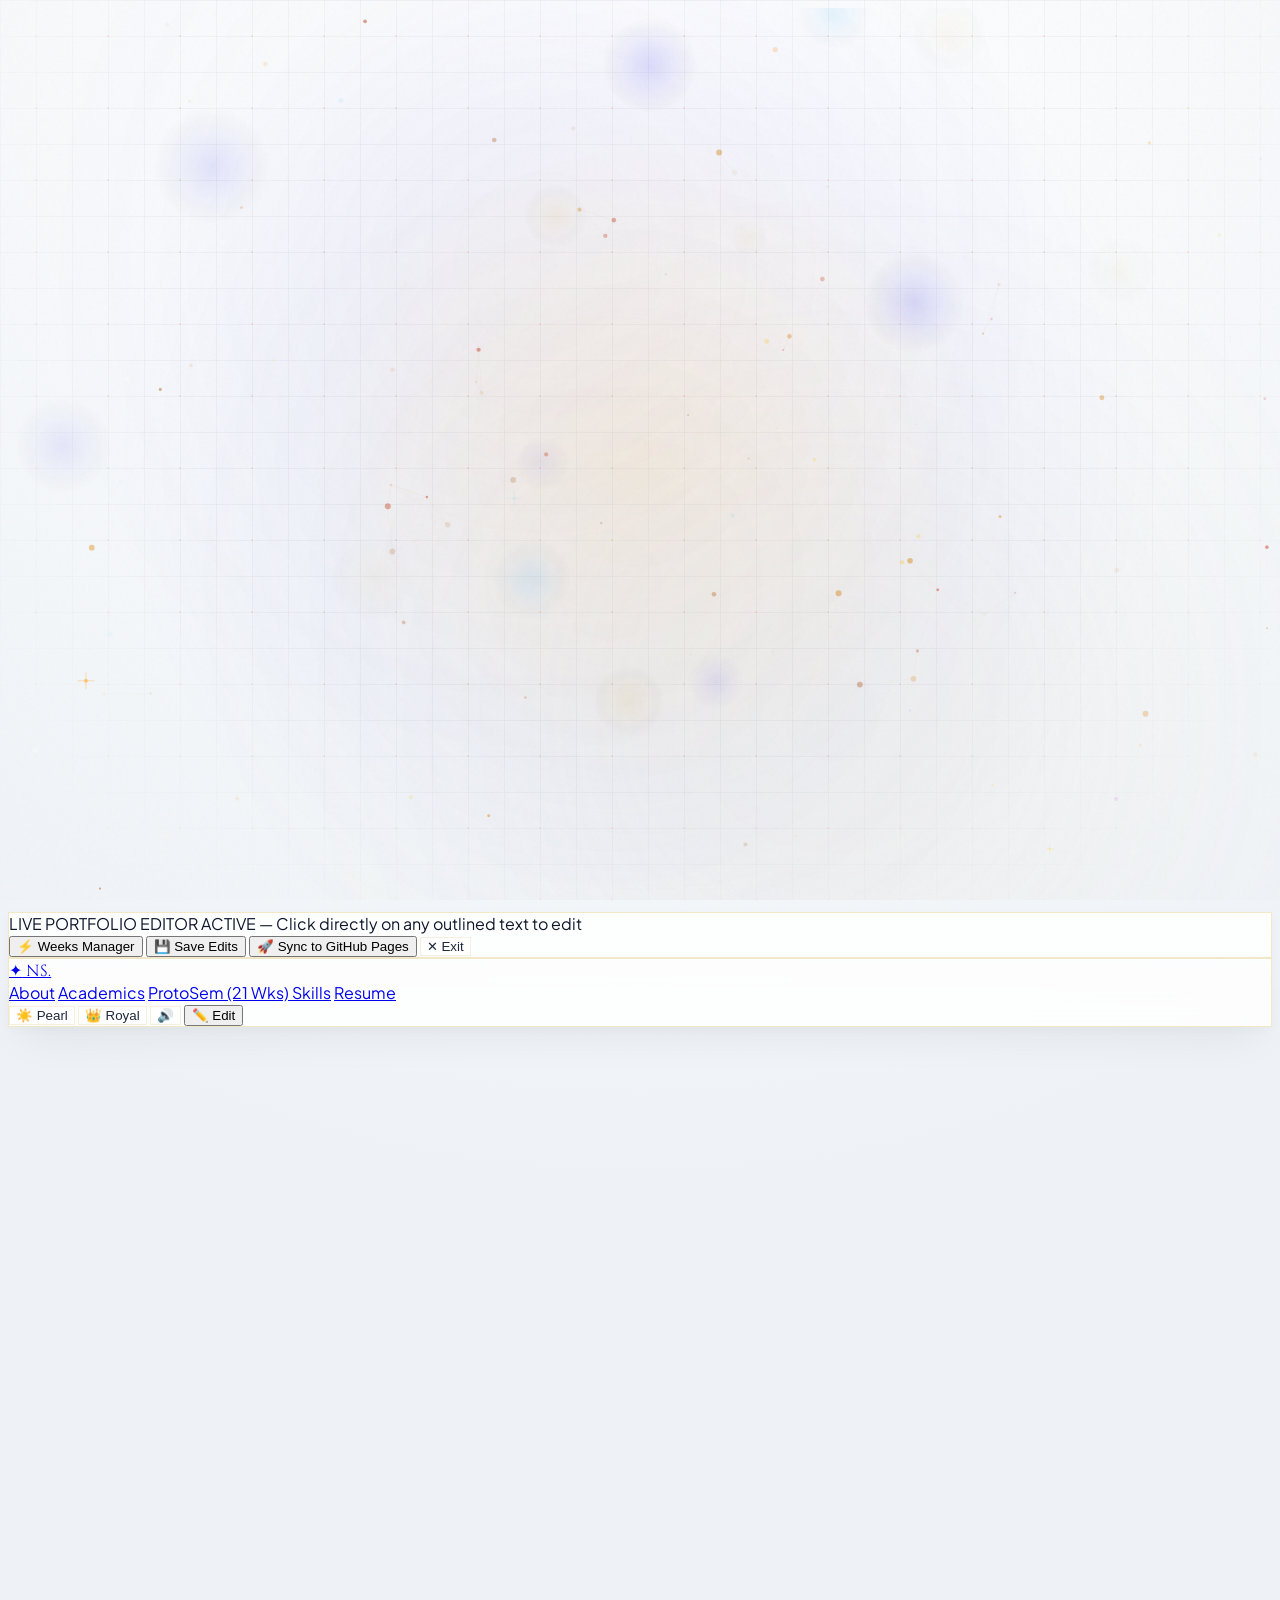
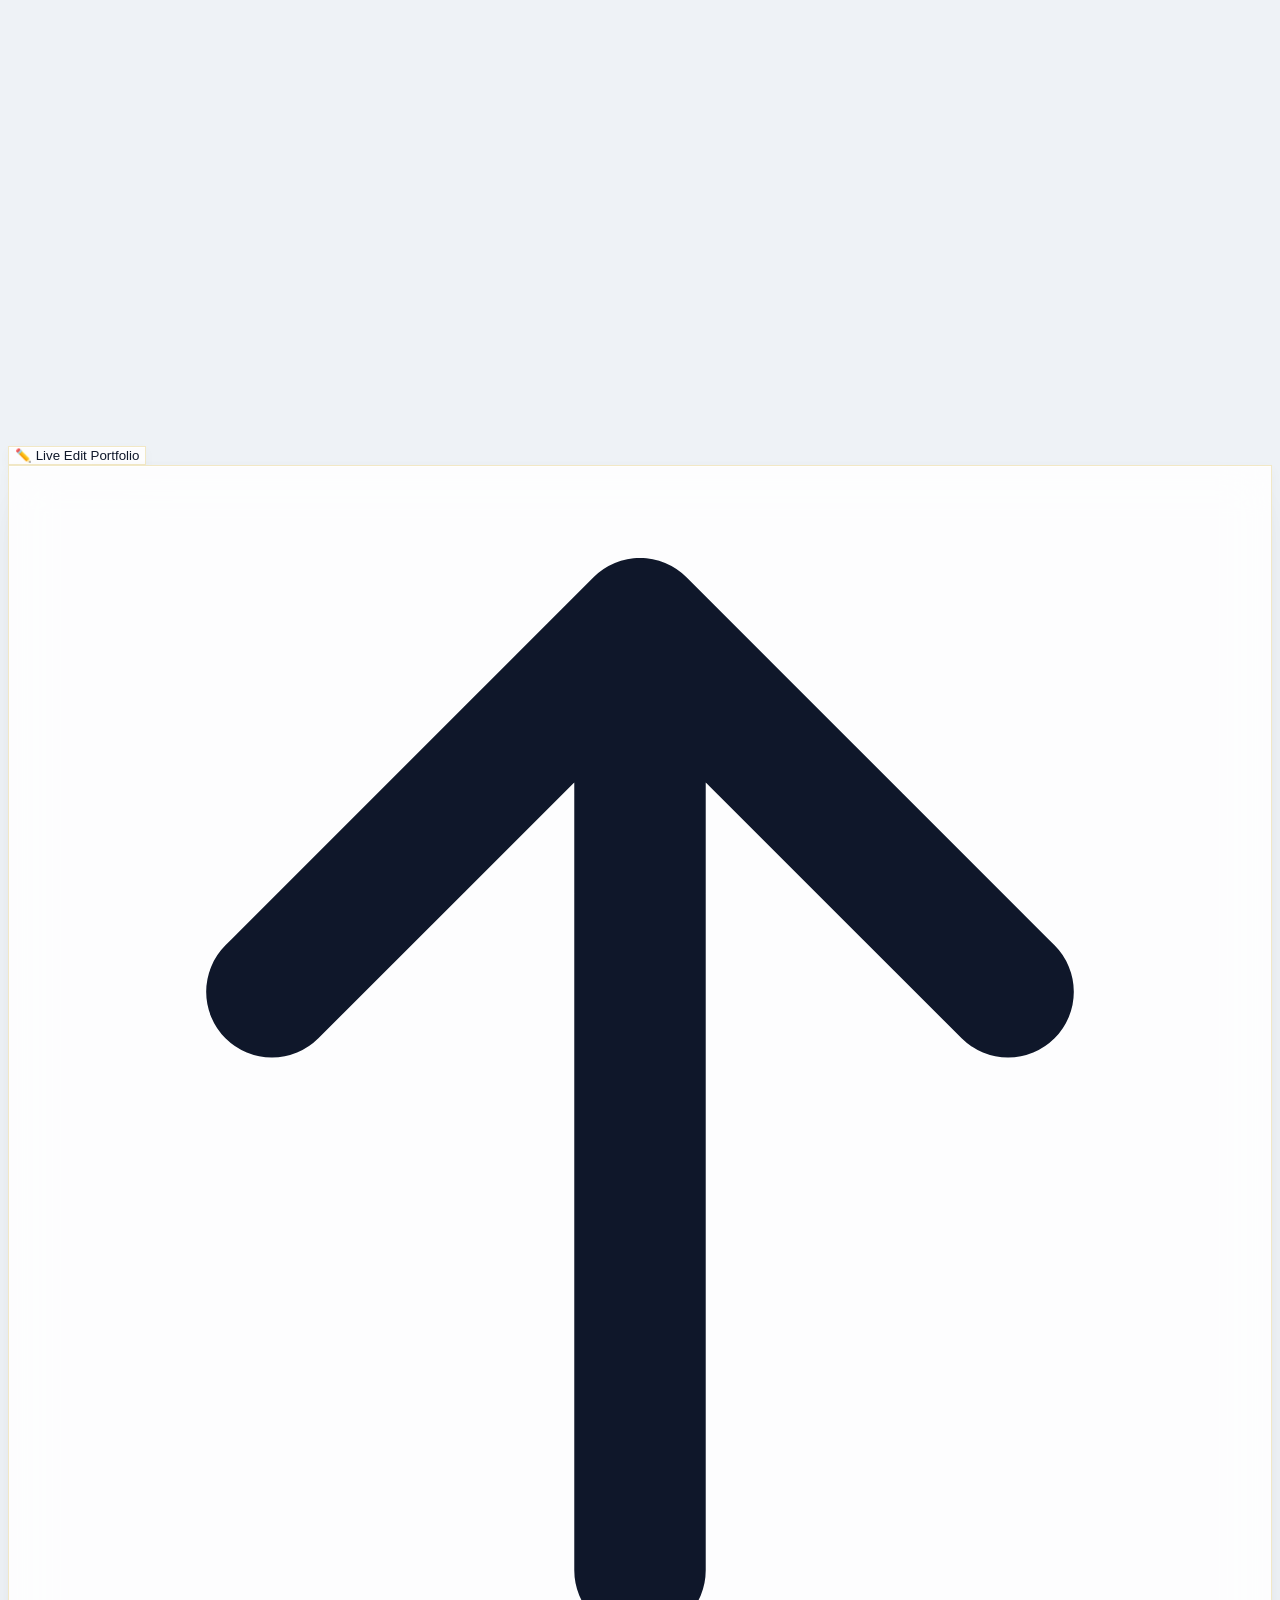
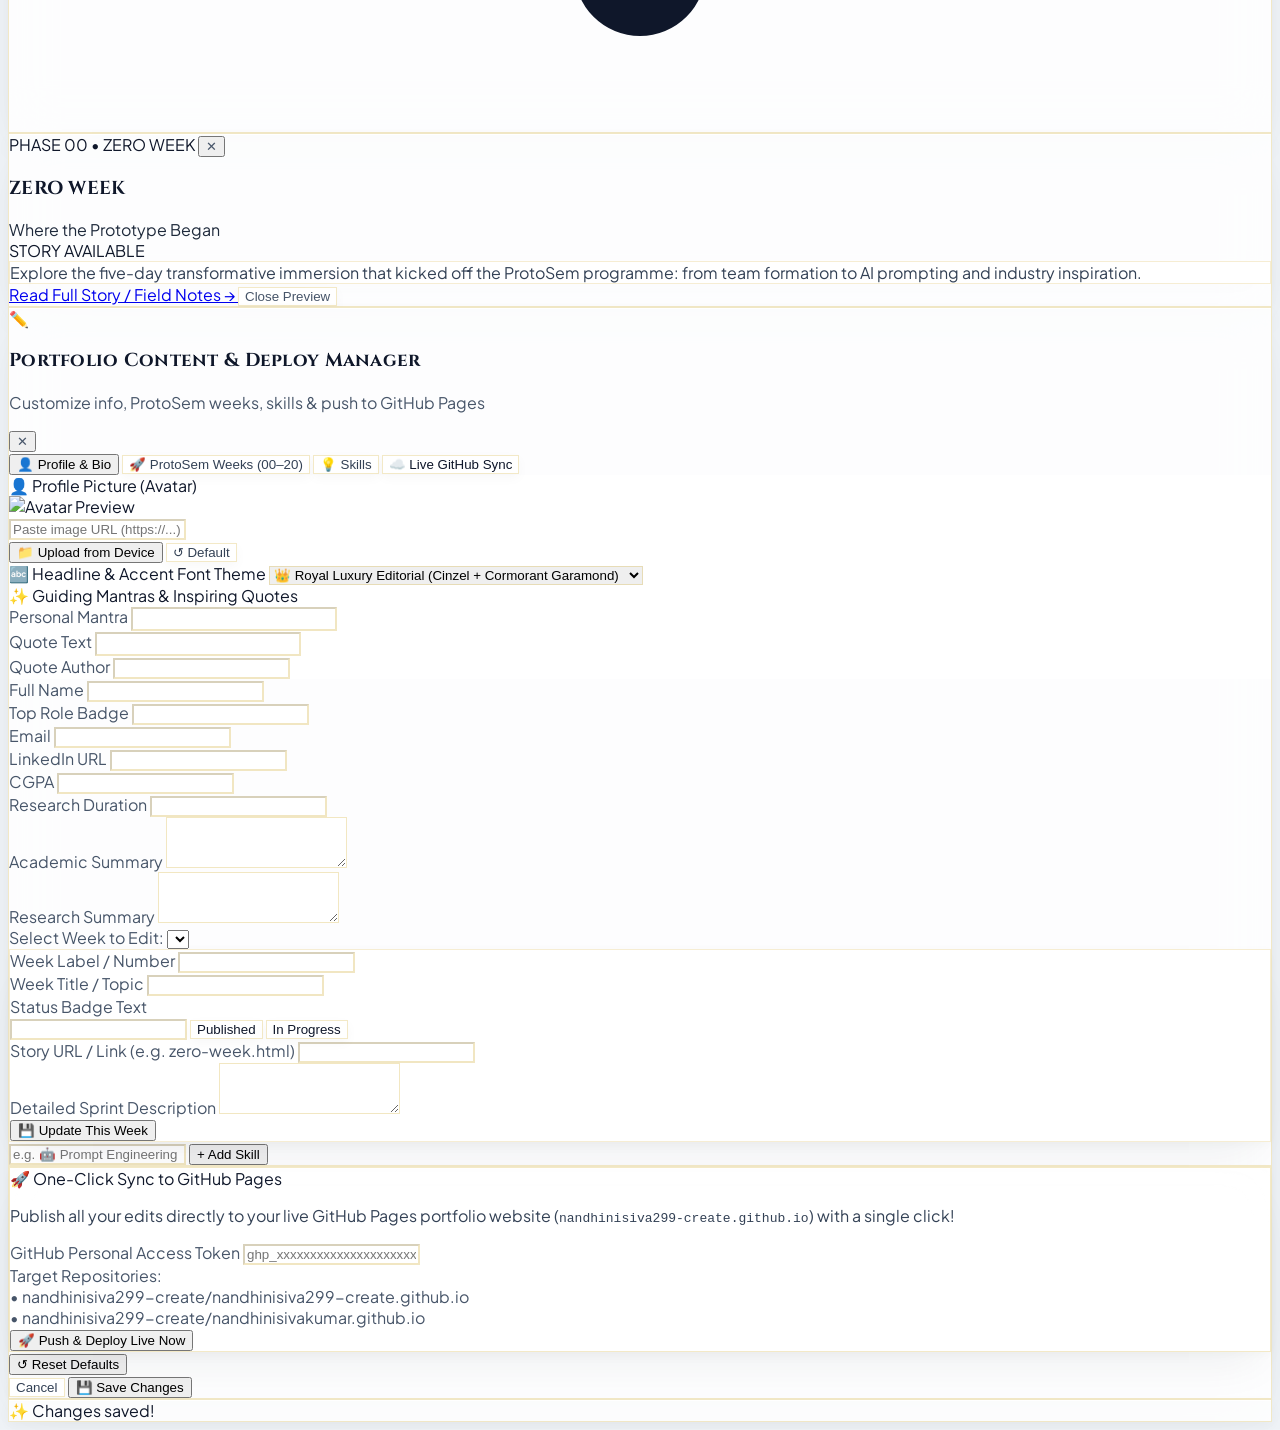
==== index.html @ 88d029d9 "Executive upgrade: square profile picture, dedicated quotes placement, and luxury architectural back" ====
<!DOCTYPE html>
<html lang="en" class="scroll-smooth">
<head>
    <meta charset="UTF-8">
    <meta name="viewport" content="width=device-width, initial-scale=1.0">
    <title>Nandhini Sivakumar | Innovation Engineer Trainee & B.Com PA Scholar</title>
    <meta name="description" content="Nandhini Sivakumar — Innovation Engineer Trainee at PRICE ProtoSem, B.Com PA Scholar (CGPA 8.5), Visual Artist, NPTEL Graphic Designer & Bookkeeping Accountant. Explore the 21-Week ProtoSem Innovation Roadmap.">
    
    <!-- Modern Typography Suite -->
    <link rel="preconnect" href="https://fonts.googleapis.com">
    <link rel="preconnect" href="https://fonts.gstatic.com" crossorigin>
    <link href="https://fonts.googleapis.com/css2?family=Cinzel:wght@600;700;800;900&family=Cinzel+Decorative:wght@700;900&family=Plus+Jakarta+Sans:wght@300;400;500;600;700;800&family=Outfit:wght@400;500;600;700;800;900&family=Playfair+Display:ital,wght@0,500;0,600;0,700;0,800;1,400;1,600&family=Space+Grotesk:wght@500;600;700&family=Cormorant+Garamond:ital,wght@0,600;0,700;1,500;1,600&family=JetBrains+Mono:wght@400;500;600;700&family=Syne:wght@700;800;900&display=swap" rel="stylesheet">
    
    <!-- Tailwind CSS CDN -->
    <script src="https://cdn.tailwindcss.com"></script>
    <script>
        tailwind.config = {
            darkMode: 'class',
            theme: {
                extend: {
                    colors: {
                        obsidian: {
                            50: '#f8fafc',
                            100: '#f1f5f9',
                            200: '#e2e8f0',
                            300: '#cbd5e1',
                            400: '#94a3b8',
                            500: '#64748b',
                            600: '#334155',
                            700: '#1e293b',
                            800: '#0f172a',
                            850: '#0b1120',
                            900: '#080d1a',
                            950: '#050811'
                        },
                        brand: {
                            gold: '#e2c785',
                            goldBright: '#f5d78e',
                            platinum: '#f8fafc',
                            indigo: '#6366f1',
                            sky: '#38bdf8',
                            rose: '#f43f5e',
                            emerald: '#10b981',
                            dark: '#07090e',
                            card: 'rgba(13, 17, 26, 0.76)',
                            cardBorder: 'rgba(226, 199, 133, 0.16)'
                        }
                    },
                    fontFamily: {
                        sans: ['"Plus Jakarta Sans"', 'sans-serif'],
                        display: ['"Outfit"', 'sans-serif'],
                        serif: ['"Playfair Display"', 'serif'],
                        mono: ['"JetBrains Mono"', 'monospace'],
                        cinzel: ['"Cinzel"', 'serif'],
                        syne: ['"Syne"', 'sans-serif']
                    }
                }
            }
        }
    </script>
    
    <!-- External Interactive Libraries -->
    <script src="https://unpkg.com/typed.js@2.0.16/dist/typed.umd.js"></script>
    <script src="https://cdnjs.cloudflare.com/ajax/libs/vanilla-tilt/1.8.0/vanilla-tilt.min.js"></script>

    <style>
        /* Dynamic Typography Themes */
        :root {
            --mouse-x: 50%;
            --mouse-y: 50%;
            --font-heading: 'Cinzel', serif;
            --font-display: 'Cinzel', serif;
        }

        body.font-royal {
            --font-heading: 'Cinzel', serif !important;
            --font-display: 'Cinzel', serif !important;
        }
        body.font-syne {
            --font-heading: 'Syne', sans-serif !important;
            --font-display: 'Syne', sans-serif !important;
        }
        body.font-space {
            --font-heading: 'Space Grotesk', sans-serif !important;
            --font-display: 'Space Grotesk', sans-serif !important;
        }
        body.font-classic {
            --font-heading: 'Playfair Display', serif !important;
            --font-display: 'Playfair Display', serif !important;
        }
        body.font-outfit {
            --font-heading: 'Outfit', sans-serif !important;
            --font-display: 'Outfit', sans-serif !important;
        }

        h1, h2, h3, .font-serif, .font-display {
            font-family: var(--font-heading);
            letter-spacing: 0.015em;
        }

        body {
            background: radial-gradient(1200px circle at 50% 0%, #ffffff 0%, #f8fafc 45%, #eef2f6 100%);
            color: #0f172a;
            font-family: 'Plus Jakarta Sans', sans-serif;
            overflow-x: hidden;
            selection-background-color: #f5d78e;
            selection-color: #0f172a;
            transition: background 0.7s cubic-bezier(0.16, 1, 0.3, 1);
        }

        /* Executive Light Mode Luxury Themes */
        body.theme-pearl, body.theme-light, body.theme-obsidian, body.theme-golden {
            background: radial-gradient(1200px circle at 50% 0%, #ffffff 0%, #f8fafc 45%, #eef2f6 100%) !important;
        }
        body.theme-ivory, body.theme-artistic {
            background: radial-gradient(1200px circle at 50% 0%, #fffdf8 0%, #fbf7ee 45%, #f4eee1 100%) !important;
        }
        body.theme-slate, body.theme-midnight, body.theme-cosmic {
            background: radial-gradient(1200px circle at 50% 0%, #ffffff 0%, #f1f5f9 45%, #e2e8f0 100%) !important;
        }
        body.theme-emerald {
            background: radial-gradient(1200px circle at 50% 0%, #f4faf7 0%, #e6f5ee 45%, #d1ebe0 100%) !important;
        }

        /* Ambient Fluid Aurora Backgrounds (Soft Light Luxury Pearl) */
        .aurora-bg {
            position: fixed;
            inset: 0;
            pointer-events: none;
            z-index: 0;
            overflow: hidden;
        }
        .aurora-orb {
            position: absolute;
            border-radius: 50%;
            filter: blur(140px);
            opacity: 0.40;
            will-change: transform;
        }
        .aurora-1 {
            top: -10%;
            left: 15%;
            width: 55vw;
            height: 55vw;
            background: radial-gradient(circle, rgba(226, 199, 133, 0.45), rgba(99, 102, 241, 0.15), transparent 70%);
            animation: orbFloat1 24s ease-in-out infinite alternate;
        }
        .aurora-2 {
            bottom: -15%;
            right: 10%;
            width: 50vw;
            height: 50vw;
            background: radial-gradient(circle, rgba(99, 102, 241, 0.22), rgba(226, 199, 133, 0.35), transparent 70%);
            animation: orbFloat2 28s ease-in-out infinite alternate;
        }
        .aurora-3 {
            top: 40%;
            left: 30%;
            width: 35vw;
            height: 35vw;
            background: radial-gradient(circle, rgba(56, 189, 248, 0.20), rgba(226, 199, 133, 0.25), transparent 70%);
            animation: orbFloat3 20s ease-in-out infinite alternate;
        }

        @keyframes orbFloat1 {
            0% { transform: translate(0, 0) scale(1); }
            100% { transform: translate(60px, 40px) scale(1.08); }
        }
        @keyframes orbFloat2 {
            0% { transform: translate(0, 0) scale(1); }
            100% { transform: translate(-50px, -40px) scale(1.10); }
        }
        @keyframes orbFloat3 {
            0% { transform: translate(0, 0) scale(1); }
            100% { transform: translate(40px, -50px) scale(0.95); }
        }

        /* Executive Grid & Cursor Spotlight (Luxury Architectural Mesh) */
        .executive-grid-pattern {
            position: fixed;
            inset: 0;
            background-image: 
                linear-gradient(to right, rgba(15, 23, 42, 0.035) 1px, transparent 1px),
                linear-gradient(to bottom, rgba(15, 23, 42, 0.035) 1px, transparent 1px),
                radial-gradient(rgba(217, 119, 6, 0.12) 1.5px, transparent 1.5px);
            background-size: 36px 36px, 36px 36px, 72px 72px;
            mask-image: radial-gradient(ellipse at 50% 30%, black 55%, transparent 92%);
            -webkit-mask-image: radial-gradient(ellipse at 50% 30%, black 55%, transparent 92%);
            pointer-events: none;
            z-index: 0;
            opacity: 0.90;
        }
        /* Archival Silk Grain Texture Overlay */
        .executive-grain-overlay {
            position: fixed;
            inset: 0;
            background-image: url("data:image/svg+xml,%3Csvg viewBox='0 0 300 300' xmlns='http://www.w3.org/2000/svg'%3E%3Cfilter id='noiseFilter'%3E%3CfeTurbulence type='fractalNoise' baseFrequency='0.8' numOctaves='3' stitchTiles='stitch'/%3E%3C/filter%3E%3Crect width='100%25' height='100%25' filter='url(%23noiseFilter)' opacity='0.03'/%3E%3C/svg%3E");
            pointer-events: none;
            z-index: 0;
            mix-blend-mode: multiply;
        }
        .cursor-spotlight-beam {
            position: fixed;
            inset: 0;
            background: radial-gradient(
                750px circle at var(--mouse-x, 50%) var(--mouse-y, 30%),
                rgba(217, 119, 6, 0.09) 0%,
                rgba(99, 102, 241, 0.04) 45%,
                transparent 70%
            );
            pointer-events: none;
            z-index: 0;
            will-change: background;
        }

        /* ========================================================================= */
        /* STUNNING CELESTIAL FONT EFFECTS FOR QUOTES & MANTRAS                      */
        /* ========================================================================= */
        .quote-shimmer-text {
            background: linear-gradient(
                110deg,
                #0f172a 0%,
                #1e293b 25%,
                #9a7424 50%,
                #c59b27 75%,
                #0f172a 100%
            );
            background-size: 280% 100%;
            -webkit-background-clip: text;
            -webkit-text-fill-color: transparent;
            background-clip: text;
            animation: quoteFontShimmer 7s ease-in-out infinite alternate;
            filter: drop-shadow(0 1px 2px rgba(0, 0, 0, 0.12));
            letter-spacing: 0.005em;
            transition: filter 0.4s ease;
            display: inline-block;
            font-style: italic;
        }
        .quote-shimmer-text:hover {
            filter: drop-shadow(0 2px 8px rgba(212, 175, 55, 0.4));
            animation-duration: 4s;
        }
        @keyframes quoteFontShimmer {
            0%   { background-position: 0%   50%; }
            40%  { background-position: 80%  50%; }
            100% { background-position: 100% 50%; }
        }

        /* Pulsing Quotation Mark Glow */
        .quote-mark-glow {
            color: rgba(212, 175, 55, 0.35);
            text-shadow: 0 0 20px rgba(212, 175, 55, 0.3);
            animation: quoteMarkPulse 4s ease-in-out infinite alternate;
            transition: color 0.4s ease, text-shadow 0.4s ease, transform 0.4s ease;
            display: inline-block;
        }
        .group:hover .quote-mark-glow {
            color: rgba(212, 175, 55, 0.65);
            text-shadow: 0 0 25px rgba(212, 175, 55, 0.5);
            transform: scale(1.1) translateY(-2px);
        }
        @keyframes quoteMarkPulse {
            0% { transform: scale(1) translateY(0); opacity: 0.75; }
            100% { transform: scale(1.08) translateY(-3px); opacity: 1; }
        }

        /* Mantra Font Glow */
        .mantra-shimmer-text {
            background: linear-gradient(115deg, #785816 0%, #b48c36 50%, #9a7424 100%);
            -webkit-background-clip: text;
            -webkit-text-fill-color: transparent;
            text-shadow: 0 0 10px rgba(212, 175, 55, 0.2);
            font-weight: 600;
        }

        /* ========================================================================= */
        /* PROFILE PICTURE SLIDE-IN ENTRANCE ON PAGE OPEN                            */
        /* ========================================================================= */
        .profile-avatar-slide-wrapper {
            animation: profilePicSlideOpen 1.1s cubic-bezier(0.16, 1, 0.3, 1) 0.2s backwards;
            will-change: transform, opacity, filter;
        }

        @keyframes profilePicSlideOpen {
            0% {
                opacity: 0;
                transform: translate3d(-25px, 0, 0) scale(0.94);
                filter: blur(8px);
            }
            100% {
                opacity: 1;
                transform: translate3d(0, 0, 0) scale(1);
                filter: blur(0px);
            }
        }

        /* Synchronized Planetary Ring Spin on Opening */
        .avatar-orbital-ring {
            animation: avatarRingSpinOpen 1.6s cubic-bezier(0.16, 1, 0.3, 1) 0.3s backwards, avatarRingFloat 9s ease-in-out infinite alternate 1.9s;
            will-change: transform;
        }

        @keyframes avatarRingSpinOpen {
            0% {
                opacity: 0;
                transform: rotate(-45deg) scale(0.6);
            }
            100% {
                opacity: 1;
                transform: rotate(25deg) scale(1);
            }
        }

        @keyframes avatarRingFloat {
            0% { transform: rotate(25deg) scale(1); }
            50% { transform: rotate(32deg) scale(1.05); }
            100% { transform: rotate(22deg) scale(0.98); }
        }

        /* ========================================================================= */
        /* EFFECTS OF APPEARANCE (SCROLL REVEAL & STAGGERED ENTRANCES)               */
        /* ========================================================================= */
        .reveal-on-scroll {
            opacity: 0;
            transform: translateY(32px) scale(0.98);
            filter: blur(8px);
            transition: opacity 0.85s cubic-bezier(0.16, 1, 0.3, 1),
                        transform 0.85s cubic-bezier(0.16, 1, 0.3, 1),
                        filter 0.85s cubic-bezier(0.16, 1, 0.3, 1);
            will-change: opacity, transform, filter;
        }
        .reveal-on-scroll.is-revealed {
            opacity: 1;
            transform: translateY(0) scale(1);
            filter: blur(0px);
        }

        .reveal-scale {
            opacity: 0;
            transform: scale(0.92) translateY(24px);
            filter: blur(6px);
            transition: opacity 0.8s cubic-bezier(0.16, 1, 0.3, 1),
                        transform 0.8s cubic-bezier(0.16, 1, 0.3, 1),
                        filter 0.8s cubic-bezier(0.16, 1, 0.3, 1);
            will-change: opacity, transform, filter;
        }
        .reveal-scale.is-revealed {
            opacity: 1;
            transform: scale(1) translateY(0);
            filter: blur(0px);
        }

        .reveal-slide-left {
            opacity: 0;
            transform: translateX(-40px);
            filter: blur(6px);
            transition: opacity 0.85s cubic-bezier(0.16, 1, 0.3, 1),
                        transform 0.85s cubic-bezier(0.16, 1, 0.3, 1),
                        filter 0.85s cubic-bezier(0.16, 1, 0.3, 1);
            will-change: opacity, transform, filter;
        }
        .reveal-slide-left.is-revealed {
            opacity: 1;
            transform: translateX(0);
            filter: blur(0px);
        }

        .reveal-slide-right {
            opacity: 0;
            transform: translateX(40px);
            filter: blur(6px);
            transition: opacity 0.85s cubic-bezier(0.16, 1, 0.3, 1),
                        transform 0.85s cubic-bezier(0.16, 1, 0.3, 1),
                        filter 0.85s cubic-bezier(0.16, 1, 0.3, 1);
            will-change: opacity, transform, filter;
        }
        .reveal-slide-right.is-revealed {
            opacity: 1;
            transform: translateX(0);
            filter: blur(0px);
        }

        /* Stagger Delays */
        .stagger-1 { transition-delay: 0.08s; }
        .stagger-2 { transition-delay: 0.16s; }
        .stagger-3 { transition-delay: 0.24s; }
        .stagger-4 { transition-delay: 0.32s; }
        .stagger-5 { transition-delay: 0.40s; }
        .stagger-6 { transition-delay: 0.48s; }

        /* Card Entrance Glow Flare */
        .is-revealed.glass-panel {
            animation: cardRevealGlow 1.2s cubic-bezier(0.16, 1, 0.3, 1);
        }
        @keyframes cardRevealGlow {
            0% { box-shadow: 0 0 0 rgba(229, 169, 80, 0); }
            45% { box-shadow: 0 0 35px rgba(229, 169, 80, 0.3), 0 20px 50px rgba(0, 0, 0, 0.6); }
            100% { box-shadow: 0 20px 50px rgba(0, 0, 0, 0.6), inset 0 1px 0 rgba(245, 200, 150, 0.08); }
        }

        /* Animated Section Heading Shimmer */
        .heading-shimmer {
            background-size: 200% auto;
            animation: headingTextShimmer 6s ease-in-out infinite alternate;
        }
        @keyframes headingTextShimmer {
            0% { background-position: 0% 50%; }
            100% { background-position: 100% 50%; }
        }

        /* Dot Grid Matrix Overlay */
        .dot-matrix {
            position: fixed;
            inset: 0;
            background-image: radial-gradient(rgba(229, 169, 80, 0.12) 1.2px, transparent 1.2px);
            background-size: 24px 24px;
            mask-image: radial-gradient(ellipse at 50% 30%, black 50%, transparent 85%);
            -webkit-mask-image: radial-gradient(ellipse at 50% 30%, black 50%, transparent 85%);
            pointer-events: none;
            z-index: 1;
        }

        /* Aceternity Lamp Header Glow */
        .lamp-glow {
            position: absolute;
            top: -120px;
            left: 50%;
            transform: translateX(-50%);
            width: 90%;
            max-width: 900px;
            height: 350px;
            background: radial-gradient(ellipse at 50% 0%, rgba(229, 169, 80, 0.28) 0%, rgba(199, 107, 88, 0.16) 40%, rgba(125, 77, 41, 0.08) 70%, transparent 80%);
            filter: blur(50px);
            pointer-events: none;
            z-index: 1;
            animation: lampBreathe 8s ease-in-out infinite alternate;
        }
        @keyframes lampBreathe {
            0% { opacity: 0.6; transform: translateX(-50%) scale(0.95); }
            100% { opacity: 1; transform: translateX(-50%) scale(1.05); }
        }

        /* Glassmorphism Classes — Executive Light Luxury */
        .glass-panel {
            background: rgba(255, 255, 255, 0.86);
            backdrop-filter: blur(24px);
            -webkit-backdrop-filter: blur(24px);
            border: 1px solid rgba(212, 175, 55, 0.28);
            box-shadow: 0 20px 45px -15px rgba(15, 23, 42, 0.08), 0 4px 12px rgba(0, 0, 0, 0.03), inset 0 1px 0 rgba(255, 255, 255, 0.95);
            color: #0f172a;
        }
        .glass-panel-subtle {
            background: rgba(255, 255, 255, 0.68);
            backdrop-filter: blur(16px);
            -webkit-backdrop-filter: blur(16px);
            border: 1px solid rgba(226, 199, 133, 0.28);
            box-shadow: 0 10px 25px -10px rgba(15, 23, 42, 0.05);
            color: #1e293b;
        }

        /* Magic UI Border Beam Card — Light Executive */
        .border-beam-box {
            position: relative;
            background: rgba(255, 255, 255, 0.90);
            backdrop-filter: blur(28px);
            border-radius: 1.75rem;
            border: 1px solid rgba(212, 175, 55, 0.35);
            box-shadow: 0 25px 65px -15px rgba(15, 23, 42, 0.08), 0 0 35px rgba(226, 199, 133, 0.16);
            overflow: hidden;
            color: #0f172a;
        }
        .border-beam-box::before {
            content: '';
            position: absolute;
            inset: -2px;
            background: conic-gradient(from 0deg at 50% 50%, transparent 0deg, #d4af37 45deg, #6366f1 110deg, transparent 180deg, #0284c7 240deg, #059669 300deg, transparent 360deg);
            border-radius: inherit;
            z-index: 0;
            opacity: 0.55;
            animation: rotateConic 10s linear infinite;
            pointer-events: none;
            -webkit-mask: linear-gradient(#fff 0 0) content-box, linear-gradient(#fff 0 0);
            -webkit-mask-composite: xor;
            mask-composite: exclude;
            padding: 1.75px;
        }
        @keyframes rotateConic {
            0% { transform: rotate(0deg); }
            100% { transform: rotate(360deg); }
        }

        /* Spotlight Interactive Cards */
        .spotlight-box {
            position: relative;
            background: rgba(255, 255, 255, 0.86);
            backdrop-filter: blur(20px);
            border: 1px solid rgba(212, 175, 55, 0.26);
            border-radius: 1.25rem;
            box-shadow: 0 15px 35px -12px rgba(15, 23, 42, 0.06);
            transition: transform 0.35s cubic-bezier(0.16, 1, 0.3, 1), box-shadow 0.35s ease, border-color 0.35s ease;
            overflow: hidden;
            color: #0f172a;
        }
        .spotlight-box::before {
            content: '';
            position: absolute;
            inset: 0;
            background: radial-gradient(450px circle at var(--mouse-x, -500px) var(--mouse-y, -500px), rgba(212, 175, 55, 0.12), rgba(99, 102, 241, 0.05) 35%, transparent 60%);
            opacity: 0;
            transition: opacity 0.3s ease;
            pointer-events: none;
            z-index: 1;
        }
        .spotlight-box::after {
            content: '';
            position: absolute;
            inset: 0;
            border-radius: inherit;
            padding: 1px;
            background: radial-gradient(350px circle at var(--mouse-x, -500px) var(--mouse-y, -500px), rgba(212, 175, 55, 0.65), rgba(99, 102, 241, 0.4), transparent 60%);
            -webkit-mask: linear-gradient(#fff 0 0) content-box, linear-gradient(#fff 0 0);
            -webkit-mask-composite: xor;
            mask-composite: exclude;
            opacity: 0;
            transition: opacity 0.3s ease;
            pointer-events: none;
            z-index: 2;
        }
        .spotlight-box:hover::before,
        .spotlight-box:hover::after {
            opacity: 1;
        }
        .spotlight-box:hover {
            transform: translateY(-4px);
            box-shadow: 0 25px 50px -15px rgba(15, 23, 42, 0.12), 0 0 30px rgba(212, 175, 55, 0.18);
            border-color: rgba(212, 175, 55, 0.55);
        }

        /* High-Contrast Light Mode Text Overrides */
        .text-gray-300 { color: #334155 !important; }
        .text-gray-400 { color: #475569 !important; }
        .text-gray-500 { color: #64748b !important; }
        .text-gray-200 { color: #1e293b !important; }
        .bg-white\/5 { background-color: rgba(255, 255, 255, 0.8) !important; }
        .bg-white\/10 { background-color: rgba(241, 245, 249, 0.85) !important; }
        .border-white\/10 { border-color: rgba(212, 175, 55, 0.22) !important; }
        .border-white\/15, .border-white\/20 { border-color: rgba(212, 175, 55, 0.3) !important; }

        /* ========================================================================= */
        /* EXECUTIVE PROFESSIONAL TYPOGRAPHY & METALLIC SHIMMER                     */
        /* ========================================================================= */
        .name-char {
            display: inline-block;
            opacity: 0;
            transform: translateY(18px) scale(0.96);
            background: linear-gradient(
                135deg,
                #0f172a 0%,
                #1e293b 30%,
                #9a7424 60%,
                #d4af37 80%,
                #0f172a 100%
            );
            background-size: 200% 200%;
            -webkit-background-clip: text;
            -webkit-text-fill-color: transparent;
            background-clip: text;
            animation: charPop 0.7s cubic-bezier(0.16, 1, 0.3, 1) forwards,
                       nameGoldShimmer 8s ease-in-out infinite alternate;
            filter: drop-shadow(0 1px 2px rgba(0, 0, 0, 0.12));
            transition: transform 0.25s cubic-bezier(0.16, 1, 0.3, 1), filter 0.25s ease;
            cursor: default;
            will-change: transform;
            font-weight: 800;
            letter-spacing: -0.015em;
        }
        @keyframes charPop {
            to {
                opacity: 1;
                transform: translateY(0px) scale(1);
            }
        }
        @keyframes nameGoldShimmer {
            0%   { background-position: 0%   50%; }
            50%  { background-position: 100% 50%; }
            100% { background-position: 0%   50%; }
        }
        .name-char:hover {
            transform: translateY(-2px) scale(1.03);
            filter: drop-shadow(0 4px 10px rgba(212, 175, 55, 0.4));
        }

        /* Profile Name Wrapper — Refined Architectural Underline */
        .profile-name-wrapper {
            position: relative;
            display: inline-block;
        }
        .profile-name-wrapper::after {
            content: '';
            position: absolute;
            bottom: -6px;
            left: 0;
            right: 0;
            height: 2px;
            background: linear-gradient(90deg,
                transparent 0%,
                rgba(245, 200, 66, 0.15) 15%,
                rgba(245, 200, 66, 0.65) 50%,
                rgba(245, 200, 66, 0.15) 85%,
                transparent 100%
            );
            border-radius: 9999px;
            pointer-events: none;
        }

        /* Ambient Refined Halo Behind Profile Name (Subtle Studio Light) */
        .profile-name-halo {
            position: absolute;
            inset: -8px -14px;
            background: radial-gradient(ellipse at center, rgba(245, 200, 66, 0.06) 0%, transparent 65%);
            border-radius: 50%;
            pointer-events: none;
            z-index: -1;
        }

        /* Shimmer Button */
        .btn-shimmer {
            position: relative;
            overflow: hidden;
            transition: all 0.3s cubic-bezier(0.16, 1, 0.3, 1);
        }
        .btn-shimmer::after {
            content: '';
            position: absolute;
            top: -50%;
            left: -50%;
            width: 200%;
            height: 200%;
            background: linear-gradient(60deg, transparent 35%, rgba(255, 255, 255, 0.35) 50%, transparent 65%);
            transform: rotate(30deg) translateX(-150%);
            animation: shimmerSlide 5s infinite;
        }
        @keyframes shimmerSlide {
            0% { transform: rotate(30deg) translateX(-150%); }
            35%, 100% { transform: rotate(30deg) translateX(150%); }
        }

        /* 3D Tilt Card Parallax Depth */
        .tilt-card {
            transform-style: preserve-3d;
            perspective: 1000px;
            transition: transform 0.35s cubic-bezier(0.16, 1, 0.3, 1), box-shadow 0.35s ease;
        }
        .tilt-depth-1 { transform: translateZ(20px); }
        .tilt-depth-2 { transform: translateZ(45px); }
        .tilt-depth-3 { transform: translateZ(70px); }

        /* Custom Scrollbar */
        ::-webkit-scrollbar { width: 8px; height: 8px; }
        ::-webkit-scrollbar-track { background: #0d0703; }
        ::-webkit-scrollbar-thumb {
            background: linear-gradient(to bottom, #e5a950, #d97d64);
            border-radius: 9999px;
            border: 2px solid #0d0703;
        }
        ::-webkit-scrollbar-thumb:hover { background: #e5a950; }

        /* Sound Wave Animation */
        .sound-wave span {
            display: inline-block;
            width: 2.5px;
            height: 12px;
            background-color: #e5a950;
            border-radius: 9999px;
            animation: soundWave 1.2s ease-in-out infinite alternate;
        }
        .sound-wave span:nth-child(2) { animation-delay: 0.2s; height: 18px; }
        .sound-wave span:nth-child(3) { animation-delay: 0.4s; height: 8px; }
        .sound-wave span:nth-child(4) { animation-delay: 0.6s; height: 15px; }
        @keyframes soundWave {
            0% { transform: scaleY(0.3); }
            100% { transform: scaleY(1.2); }
        }

        /* Active Phase Tab */
        .phase-tab.active {
            background: linear-gradient(135deg, rgba(229, 169, 80, 0.3), rgba(217, 125, 100, 0.25));
            border-color: rgba(229, 169, 80, 0.85);
            color: #ffffff;
            box-shadow: 0 0 20px rgba(229, 169, 80, 0.35), inset 0 1px 0 rgba(255, 255, 255, 0.4);
        }

        /* Zero Week Card Highlight */
        .zero-week-card {
            background: linear-gradient(145deg, rgba(229, 169, 80, 0.18), rgba(217, 125, 100, 0.12), rgba(24, 13, 7, 0.92)) !important;
            border: 1px solid rgba(229, 169, 80, 0.6) !important;
            box-shadow: 0 0 30px rgba(229, 169, 80, 0.25);
        }

        /* Edit Mode Styles */
        body.edit-mode-active [data-editable] {
            outline: 2px dashed rgba(245, 200, 66, 0.7);
            outline-offset: 4px;
            cursor: text;
            border-radius: 6px;
            background: rgba(245, 200, 66, 0.08);
        }
        body.edit-mode-active [data-editable]:hover {
            outline-color: #f472b6;
            background: rgba(244, 114, 182, 0.15);
        }
    </style>
</head>
<body class="relative min-h-screen flex flex-col items-center p-3 sm:p-6 md:p-8 font-royal theme-pearl">

    <!-- Executive Architectural Backdrop Layers -->
    <div class="executive-grid-pattern"></div>
    <div class="executive-grain-overlay"></div>
    <div class="cursor-spotlight-beam"></div>

    <!-- Ambient Subtle Luxury Aurora -->
    <div class="aurora-bg">
        <div class="aurora-orb aurora-1"></div>
        <div class="aurora-orb aurora-2"></div>
        <div class="aurora-orb aurora-3"></div>
    </div>

    <!-- Interactive Canvas Constellation, Dust & Meteors -->
    <canvas id="canvas-particles" class="fixed inset-0 pointer-events-none z-[1] w-full h-full"></canvas>

    <!-- Top Reading / Scroll Progress Bar -->
    <div id="scroll-progress-bar" class="fixed top-0 left-0 h-1 bg-gradient-to-r from-amber-500 via-amber-400 to-indigo-500 z-[100] transition-all duration-75" style="width: 0%"></div>

    <!-- Top Live Edit Admin Bar -->
    <div id="edit-toolbar" class="fixed top-0 left-0 right-0 z-50 glass-panel px-4 py-2.5 flex flex-wrap items-center justify-between gap-3 text-xs font-mono border-b border-amber-400/40 shadow-xl transform -translate-y-full transition-transform duration-300">
        <div class="flex items-center gap-2">
            <span class="w-2.5 h-2.5 rounded-full bg-amber-500 animate-ping"></span>
            <span class="font-bold text-amber-900">LIVE PORTFOLIO EDITOR ACTIVE</span>
            <span class="text-slate-600 hidden md:inline">— Click directly on any outlined text to edit</span>
        </div>
        <div class="flex items-center gap-2">
            <button onclick="openEditorModal('weeks')" class="px-3 py-1.5 rounded-lg bg-amber-100 text-amber-900 border border-amber-300 hover:bg-amber-200 transition-all flex items-center gap-1 font-semibold">
                <span>⚡ Weeks Manager</span>
            </button>
            <button onclick="saveAllInLineEdits()" class="px-3.5 py-1.5 rounded-lg bg-amber-400 text-slate-950 font-bold hover:bg-amber-300 shadow-[0_2px_10px_rgba(245,200,66,0.3)] transition-all">
                💾 Save Edits
            </button>
            <button onclick="publishEditsToGitHub()" class="px-3.5 py-1.5 rounded-lg bg-emerald-500 text-slate-950 font-bold hover:bg-emerald-400 shadow-[0_2px_10px_rgba(16,185,129,0.3)] flex items-center gap-1 transition-all">
                <span>🚀 Sync to GitHub Pages</span>
            </button>
            <button onclick="toggleVisualEditMode(false)" class="px-2.5 py-1.5 rounded-lg glass-panel-subtle text-slate-600 hover:text-slate-950 transition-colors">
                ✕ Exit
            </button>
        </div>
    </div>

    <!-- Floating Glass Island Navbar -->
    <nav class="sticky top-4 z-40 glass-panel rounded-full px-5 py-3 mb-8 flex items-center justify-between gap-3 max-w-4xl w-full border border-amber-600/20 shadow-[0_10px_35px_rgba(15,23,42,0.08)]">
        <!-- Logo -->
        <a href="#" class="font-display font-extrabold text-xl tracking-tight bg-gradient-to-r from-amber-700 via-slate-900 to-amber-700 text-transparent bg-clip-text hover:scale-105 transition-transform flex items-center gap-1.5">
            <span class="text-amber-600 text-lg">✦</span> NS.
        </a>

        <!-- Nav Links -->
        <div class="flex items-center gap-1.5 sm:gap-4 text-xs sm:text-sm font-medium">
            <a href="#about" class="px-2.5 py-1 text-slate-700 hover:text-amber-700 font-semibold transition-colors">About</a>
            <a href="#academics" class="px-2.5 py-1 text-slate-700 hover:text-amber-700 font-semibold transition-colors hidden sm:inline-block">Academics</a>
            <a href="#protosem" class="px-3.5 py-1.5 rounded-full bg-amber-500/15 text-amber-900 border border-amber-500/40 hover:bg-amber-500/25 transition-all font-semibold flex items-center gap-1.5 shadow-[0_2px_10px_rgba(217,119,6,0.12)]">
                <span class="w-2 h-2 rounded-full bg-amber-600 animate-ping"></span>
                <span>ProtoSem (21 Wks)</span>
            </a>
            <a href="#skills" class="px-2.5 py-1 text-slate-700 hover:text-amber-700 font-semibold transition-colors hidden md:inline-block">Skills</a>
            <a href="resume.html" class="px-2.5 py-1 text-indigo-700 hover:text-indigo-900 transition-colors font-mono text-xs font-semibold">Resume</a>
        </div>

        <!-- Controls (Theme, Font, Sound & Editor) -->
        <div class="flex items-center gap-1.5 sm:gap-2">
            <!-- Theme Switcher -->
            <button onclick="cycleTheme()" class="px-2.5 sm:px-3 py-1 rounded-full glass-panel-subtle text-xs font-mono text-amber-800 border border-amber-600/30 hover:bg-amber-100/50 transition-all flex items-center gap-1" title="Switch Light Color Theme">
                <span id="theme-icon">☀️</span>
                <span class="hidden md:inline font-bold" id="theme-label">Pearl</span>
            </button>
            <!-- Font Switcher -->
            <button onclick="cycleFontTheme()" class="px-2.5 sm:px-3 py-1 rounded-full glass-panel-subtle text-xs font-mono text-indigo-700 border border-indigo-500/30 hover:bg-indigo-100/50 transition-all flex items-center gap-1" title="Switch Headline Font Style">
                <span id="font-icon">👑</span>
                <span class="hidden md:inline font-bold" id="font-label">Royal</span>
            </button>
            <!-- Audio Synthesis Toggle -->
            <button id="sound-toggle-btn" onclick="toggleSound()" class="p-2 rounded-full glass-panel-subtle text-slate-600 hover:text-amber-700 border border-slate-300/50 transition-all" title="Toggle UI Sound Effects">
                <span id="sound-icon">🔊</span>
            </button>
            <!-- In-line Editor -->
            <button onclick="openEditorModal('profile')" class="px-3 py-1 rounded-full bg-amber-500/15 text-amber-900 border border-amber-500/40 hover:bg-amber-500/25 transition-all flex items-center gap-1 font-mono text-xs font-semibold">
                <span>✏️ Edit</span>
            </button>
        </div>
    </nav>

    <!-- Main Container -->
    <main class="w-full max-w-4xl z-10 space-y-12 pb-20">
        
        <!-- HERO SECTION (Border Beam + Aceternity Spotlight + 3D Tilt) -->
        <header id="about" data-tilt data-tilt-max="5" data-tilt-speed="600" data-tilt-glare="true" data-tilt-max-glare="0.12" class="border-beam-box p-6 sm:p-10 md:p-12 relative overflow-hidden transition-all duration-300 reveal-on-scroll">
            <div class="relative z-10">
                
                <!-- Hidden Avatar File Input -->
                <input type="file" id="avatar-file-input" accept="image/*" class="hidden" onchange="handleAvatarFileUpload(event)">

                <!-- 2-Column Responsive Split Grid: Quotes on Left, Profile on Right -->
                <div class="grid grid-cols-1 md:grid-cols-12 gap-8 lg:gap-10 items-center">

                    <!-- ========================================================= -->
                    <!-- LEFT COLUMN: SQUARE AVATAR, NAME, BADGE & ACTION BUTTONS -->
                    <!-- ========================================================= -->
                    <div class="md:col-span-7 flex flex-col justify-between space-y-6 text-left reveal-slide-left stagger-1">
                        
                        <!-- Top Dynamic Role Badge -->
                        <div>
                            <div class="inline-flex items-center gap-2 px-3.5 py-1.5 rounded-full bg-amber-500/15 border border-amber-500/40 text-amber-900 text-xs sm:text-sm font-bold tracking-wide shadow-[0_2px_10px_rgba(217,119,6,0.12)]">
                                <span class="w-2 h-2 rounded-full bg-amber-600 animate-ping"></span>
                                <span id="profile-role-badge" data-editable="role_badge">✨ Innovation Engineer Trainee • PRICE ProtoSem</span>
                            </div>
                        </div>

                        <!-- Profile Header: Square Avatar + Grand Name & Credentials -->
                        <div class="flex flex-col sm:flex-row items-start sm:items-center gap-5 sm:gap-6">
                            
                            <!-- Executive Square Avatar with Architectural Gold Accents -->
                            <div class="relative flex-shrink-0 group cursor-pointer profile-avatar-slide-wrapper" onclick="triggerAvatarUpload(event)" title="Click to Change Photo">
                                <!-- Ambient backlight luxury aura -->
                                <div class="absolute -inset-2.5 rounded-2xl bg-gradient-to-tr from-amber-400/40 via-amber-200/30 to-indigo-300/30 blur-lg group-hover:blur-xl opacity-75 transition-all duration-500"></div>

                                <!-- Outer architectural luxury border frame -->
                                <div class="absolute -inset-1.5 rounded-2xl border-2 border-amber-600/35 group-hover:border-amber-600/80 pointer-events-none transition-all"></div>

                                <!-- Architectural vintage corner brackets -->
                                <div class="absolute -top-2 -left-2 w-3.5 h-3.5 border-t-2 border-l-2 border-amber-600 z-20 pointer-events-none"></div>
                                <div class="absolute -top-2 -right-2 w-3.5 h-3.5 border-t-2 border-r-2 border-amber-600 z-20 pointer-events-none"></div>
                                <div class="absolute -bottom-2 -left-2 w-3.5 h-3.5 border-b-2 border-l-2 border-amber-600 z-20 pointer-events-none"></div>
                                <div class="absolute -bottom-2 -right-2 w-3.5 h-3.5 border-b-2 border-r-2 border-amber-600 z-20 pointer-events-none"></div>

                                <!-- Square Profile Image Box -->
                                <div class="relative overflow-hidden rounded-xl shadow-2xl border-2 border-white aspect-square w-28 h-28 sm:w-36 sm:h-36 md:w-40 md:h-40 bg-slate-50">
                                    <img id="profile-avatar" src="https://ui-avatars.com/api/?name=Nandhini+Sivakumar&background=f8fafc&color=92400e&size=256&bold=true" alt="Nandhini Sivakumar" class="w-full h-full object-cover transition-transform duration-500 group-hover:scale-105">
                                    
                                    <!-- Hover "Change Photo" Overlay -->
                                    <div class="absolute inset-0 bg-slate-900/60 opacity-0 group-hover:opacity-100 transition-opacity flex flex-col items-center justify-center text-white text-[11px] font-mono font-bold z-10 backdrop-blur-[2px]">
                                        <span class="text-base">📷</span>
                                        <span>Change Photo</span>
                                    </div>
                                </div>

                                <!-- Active Status Indicator Badge -->
                                <div class="absolute -bottom-2 -right-2 px-2 py-0.5 rounded-md bg-emerald-600 text-white font-mono text-[9px] font-bold border-2 border-white shadow-md flex items-center gap-1 z-20">
                                    <span class="w-1.5 h-1.5 rounded-full bg-white animate-pulse"></span>
                                    <span>FELLOW</span>
                                </div>
                            </div>

                            <!-- Name & Positioning Block -->
                            <div class="space-y-2">
                                <div class="relative inline-block profile-name-wrapper">
                                    <div class="profile-name-halo"></div>
                                    <h1 id="profile-name" data-editable="name" class="font-display font-black text-3xl sm:text-4xl lg:text-5xl tracking-tight leading-tight">
                                        Nandhini Sivakumar
                                    </h1>
                                </div>

                                <div class="text-xs sm:text-sm text-amber-900 font-serif font-semibold flex items-center gap-2">
                                    <span>B.Com (PA) Scholar</span>
                                    <span class="text-amber-500">•</span>
                                    <span>CGPA 8.5</span>
                                    <span class="text-amber-500">•</span>
                                    <span>PRICE ProtoSem Trainee</span>
                                </div>

                                <p class="text-xs text-slate-600 font-mono">
                                    Financial Accounting • Phygital Prototyping • MSME Analytics
                                </p>
                            </div>

                        </div>

                        <!-- Dynamic Typed Subtitle Stream -->
                        <div class="w-full glass-panel-subtle p-3 rounded-xl border border-amber-500/25 flex items-center gap-2.5 text-xs sm:text-sm text-slate-700 font-serif italic shadow-sm">
                            <span class="text-amber-600 text-base font-normal">✦</span>
                            <span id="typed"></span>
                        </div>

                        <!-- Core Call to Action Buttons -->
                        <div class="flex flex-wrap items-center gap-2.5 sm:gap-3 pt-1">
                            <a href="#protosem" class="btn-shimmer px-5 py-2.5 rounded-full bg-gradient-to-r from-amber-500 via-amber-400 to-amber-500 text-slate-950 font-bold text-xs sm:text-sm shadow-[0_4px_20px_rgba(217,119,6,0.25)] hover:scale-105 hover:shadow-[0_4px_25px_rgba(217,119,6,0.4)] transition-all flex items-center gap-1.5">
                                <span>⚡ Explore ProtoSem (21 Wks)</span>
                            </a>
                            <a href="resume.html" class="px-4 py-2.5 rounded-full glass-panel border border-slate-300 text-slate-800 font-bold text-xs sm:text-sm hover:bg-slate-100 transition-all flex items-center gap-1">
                                <span>📄 ATS Resume</span>
                            </a>
                            <a href="zero-week.html" class="btn-shimmer px-4 py-2.5 rounded-full glass-panel border border-amber-600/30 text-amber-900 font-bold text-xs sm:text-sm hover:bg-amber-50 transition-all flex items-center gap-1.5">
                                <span>📖 Zero Week</span>
                            </a>
                            <a id="profile-email-btn" href="mailto:nandhinisiva299@gmail.com" class="px-4 py-2.5 rounded-full glass-panel border border-indigo-400/40 text-indigo-700 font-bold text-xs sm:text-sm hover:bg-indigo-50 transition-all flex items-center gap-1">
                                <span>💬 Connect</span>
                            </a>
                        </div>

                    </div>

                    <!-- ========================================================= -->
                    <!-- RIGHT COLUMN: EXECUTIVE QUOTE & LEADERSHIP SHOWCASE CARD  -->
                    <!-- ========================================================= -->
                    <div class="md:col-span-5 flex flex-col reveal-slide-right stagger-2">
                        
                        <div class="glass-panel p-6 sm:p-7 rounded-3xl border border-amber-500/35 relative overflow-hidden flex flex-col justify-between h-full shadow-[0_20px_45px_rgba(15,23,42,0.06)] group hover:border-amber-500/70 transition-all">
                            <!-- Large decorative ambient quotation mark with pulse glow -->
                            <div class="absolute -top-5 -left-2 text-8xl font-serif select-none pointer-events-none quote-mark-glow opacity-25">“</div>
                            
                            <!-- Top Card Header -->
                            <div class="relative z-10 flex items-center justify-between gap-2 mb-4 pb-3 border-b border-amber-500/20">
                                <div class="text-[10px] font-mono uppercase text-amber-900 tracking-widest font-bold flex items-center gap-1.5">
                                    <span class="w-2 h-2 rounded-full bg-amber-600"></span>
                                    <span>EXECUTIVE LEADERSHIP ANCHOR</span>
                                </div>
                                <span class="text-[10px] text-amber-700 font-mono font-bold">✦ MENTORSHIP</span>
                            </div>

                            <!-- Main Quote Body (Indra Nooyi) -->
                            <div class="relative z-10 space-y-4 my-auto">
                                <blockquote id="hero-quote-text" data-editable="quote_text" class="text-xl sm:text-2xl font-bold font-serif quote-shimmer-text italic leading-snug">
                                    "Whatever you do, throw yourself into it."
                                </blockquote>
                                
                                <div class="flex items-center gap-3 pt-3 border-t border-amber-500/20">
                                    <div class="w-9 h-9 rounded-xl bg-amber-500/20 border border-amber-600/40 flex items-center justify-center text-amber-900 font-serif font-black text-sm shadow-sm">
                                        IN
                                    </div>
                                    <div>
                                        <div id="hero-quote-author" data-editable="quote_author" class="font-mono text-xs font-bold text-amber-950 uppercase tracking-wider">Indra Nooyi</div>
                                        <div class="text-[11px] text-slate-600 font-sans">Global Business Leader & Mentor</div>
                                    </div>
                                </div>
                            </div>

                            <!-- Guiding Personal Life Mantra -->
                            <div class="relative z-10 mt-5 pt-4 border-t border-amber-500/20 space-y-2">
                                <div class="text-[10px] font-mono text-slate-500 uppercase tracking-wider font-bold">Guiding Life Mantra</div>
                                <div class="inline-flex items-center gap-2 px-3.5 py-2 rounded-xl bg-amber-500/10 border border-amber-500/30 text-amber-950 text-xs sm:text-sm font-serif italic w-full">
                                    <span class="text-amber-600 text-sm">🌱</span>
                                    <span id="hero-mantra" data-editable="mantra" class="mantra-shimmer-text font-serif italic">"Growing through every experience"</span>
                                </div>
                            </div>
                        </div>

                    </div>

                </div>

                <!-- ========================================================= -->
                <!-- BOTTOM OF HERO: QUICK HIGHLIGHT METRIC CARDS              -->
                <!-- ========================================================= -->
                <div class="grid grid-cols-2 sm:grid-cols-4 gap-3.5 w-full mt-10 pt-8 border-t border-amber-500/20 text-left font-mono">
                    <div class="glass-panel-subtle p-4 rounded-2xl border border-amber-500/30 hover:border-amber-500/60 transition-all reveal-scale stagger-1">
                        <div class="text-[11px] text-slate-500 tracking-wider font-semibold">ACADEMICS</div>
                        <div class="text-xl font-bold text-amber-800 mt-0.5">8.5 CGPA</div>
                        <div class="text-[11px] text-slate-600 mt-0.5">B.Com (PA) Scholar</div>
                    </div>
                    <div class="glass-panel-subtle p-4 rounded-2xl border border-indigo-400/30 hover:border-indigo-500/60 transition-all reveal-scale stagger-2">
                        <div class="text-[11px] text-slate-500 tracking-wider font-semibold">PROGRAMME</div>
                        <div class="text-xl font-bold text-indigo-700 mt-0.5">21 Weeks</div>
                        <div class="text-[11px] text-slate-600 mt-0.5">Zero Week to Launch</div>
                    </div>
                    <div class="glass-panel-subtle p-4 rounded-2xl border border-sky-400/30 hover:border-sky-500/60 transition-all reveal-scale stagger-3">
                        <div class="text-[11px] text-slate-500 tracking-wider font-semibold">HONOURS</div>
                        <div class="text-xl font-bold text-sky-700 mt-0.5">Gold Medal</div>
                        <div class="text-[11px] text-slate-600 mt-0.5">Commerce Olympiad</div>
                    </div>
                    <div class="glass-panel-subtle p-4 rounded-2xl border border-emerald-500/30 hover:border-emerald-600/60 transition-all reveal-scale stagger-4">
                        <div class="text-[11px] text-slate-500 tracking-wider font-semibold">RESEARCH</div>
                        <div class="text-xl font-bold text-emerald-700 mt-0.5">MSME & AI</div>
                        <div class="text-[11px] text-slate-600 mt-0.5">Data Analytics</div>
                    </div>
                </div>

            </div>
        </header>



        <!-- ACADEMICS & RESEARCH BENTO SECTION -->
        <section id="academics" class="glass-panel rounded-3xl p-6 sm:p-10 border border-white/10 reveal-on-scroll">
            <div class="flex items-center justify-between mb-8 flex-wrap gap-2">
                <div class="flex items-center gap-3">
                    <span class="text-2xl text-brand-gold">🎓</span>
                    <div>
                        <h2 class="text-2xl sm:text-3xl font-bold bg-gradient-to-r from-brand-gold via-brand-pink to-brand-sky bg-clip-text text-transparent font-serif">
                            Academic Foundation & Research
                        </h2>
                        <p class="text-xs sm:text-sm text-gray-400">Rigorous accounting precision fused with digital market exploration</p>
                    </div>
                </div>
                <span id="academic-cgpa-pill" data-editable="cgpa_pill" class="text-xs font-mono text-brand-gold border border-brand-gold/30 px-3.5 py-1.5 rounded-full bg-brand-gold/10 font-semibold">
                    B.Com (PA) • CGPA 8.5
                </span>
            </div>

            <div class="grid md:grid-cols-2 gap-6">
                <!-- Academic Excellence Card -->
                <div class="spotlight-box p-6 sm:p-8 reveal-slide-left stagger-1">
                    <div class="relative z-10 space-y-4">
                        <div class="flex items-center justify-between">
                            <h3 class="text-xl font-bold text-brand-gold font-serif flex items-center gap-2">
                                <span>🏛️</span> Academic Excellence
                            </h3>
                            <span id="academic-cgpa-badge" data-editable="cgpa" class="text-xs px-3 py-1 rounded-full bg-brand-gold/15 text-brand-gold border border-brand-gold/40 font-mono font-bold">
                                8.5 CGPA
                            </span>
                        </div>
                        <p id="academic-desc" data-editable="academic_desc" class="text-gray-300 leading-relaxed text-sm sm:text-base">
                            Currently pursuing a <strong>Bachelor of Commerce (Professional Accounting)</strong> at <em>Bharathiyar University</em> (Kumaraguru College). Honored with the <strong>Mahatma Gandhi Merit Scholarship</strong> and achieved a <strong>Gold Medal of Excellence</strong> in the Commerce Olympiad with a perfect 100/100 in Class XI Commerce.
                        </p>
                        <div class="flex flex-wrap gap-2 pt-2 border-t border-white/10 text-xs font-mono text-gray-400">
                            <span class="px-2.5 py-1 rounded-lg bg-white/5 border border-white/10 text-brand-gold">#FinancialAccounting</span>
                            <span class="px-2.5 py-1 rounded-lg bg-white/5 border border-white/10 text-gray-300">#MeritScholar</span>
                            <span class="px-2.5 py-1 rounded-lg bg-white/5 border border-white/10 text-gray-300">#AuditingBasics</span>
                        </div>
                    </div>
                </div>

                <!-- Research & Data Analysis Card -->
                <div class="spotlight-box p-6 sm:p-8 reveal-slide-right stagger-2">
                    <div class="relative z-10 space-y-4">
                        <div class="flex items-center justify-between">
                            <h3 class="text-xl font-bold text-brand-pink font-serif flex items-center gap-2">
                                <span>📊</span> Research & MSME Analytics
                            </h3>
                            <span id="research-duration" data-editable="research_duration" class="text-xs px-3 py-1 rounded-full bg-brand-pink/15 text-brand-pink border border-brand-pink/40 font-mono font-bold">
                                4 Months
                            </span>
                        </div>
                        <p id="research-desc" data-editable="research_desc" class="text-gray-300 leading-relaxed text-sm sm:text-base">
                            Conducted comprehensive research analyzing <strong>MSME financial metrics & Udyam Portal statistics</strong> on AI-driven business models and digital platform entrepreneurship. Transforming raw structured datasets into actionable growth models, strategic graphs, and executive summaries.
                        </p>
                        <div class="flex flex-wrap gap-2 pt-2 border-t border-white/10 text-xs font-mono text-gray-400">
                            <span class="px-2.5 py-1 rounded-lg bg-white/5 border border-white/10 text-brand-pink">#DataAnalytics</span>
                            <span class="px-2.5 py-1 rounded-lg bg-white/5 border border-white/10 text-gray-300">#MSMEGrowth</span>
                            <span class="px-2.5 py-1 rounded-lg bg-white/5 border border-white/10 text-gray-300">#AIInBusiness</span>
                        </div>
                    </div>
                </div>
            </div>
        </section>

        <!-- ========================================================================= -->
        <!-- PROTOSEM 21-WEEK INTERACTIVE ROADMAP (WEEKS 00 TO 20) -->
        <!-- ========================================================================= -->
        <section id="protosem" class="glass-panel rounded-3xl p-6 sm:p-10 md:p-12 relative overflow-hidden border-2 border-brand-pink/40 shadow-2xl reveal-on-scroll">
            
            <!-- Glow background orb -->
            <div class="absolute -top-24 -right-24 w-80 h-80 rounded-full bg-brand-pink/20 blur-[100px] pointer-events-none"></div>

            <div class="relative z-10 mb-8">
                <!-- Section Top Badges -->
                <div class="flex flex-wrap items-center justify-between gap-3 mb-4">
                    <div class="inline-flex items-center gap-2 px-3.5 py-1.5 rounded-full bg-gradient-to-r from-brand-pink/25 to-brand-gold/25 border border-brand-pink/50 text-brand-pink text-xs font-mono font-bold uppercase tracking-wider shadow-md">
                        <span class="w-2 h-2 rounded-full bg-brand-pink animate-ping"></span>
                        <span>PRICE PROTOSEM INNOVATION PROGRAMME</span>
                    </div>
                    <div class="flex items-center gap-2">
                        <span class="text-xs font-mono text-gray-400 tracking-wider hidden sm:inline">ZERO WEEK + 4 PHASES • 21 WEEKS TOTAL</span>
                        <button onclick="openEditorModal('weeks')" class="text-xs px-3 py-1.5 rounded-lg border border-brand-gold/50 text-brand-gold hover:bg-brand-gold/15 font-mono transition-colors">
                            ✏️ Edit Weeks
                        </button>
                    </div>
                </div>

                <!-- Title & Actions -->
                <div class="flex flex-col md:flex-row md:items-end justify-between gap-4 mb-6">
                    <div>
                        <h2 class="text-3xl sm:text-5xl font-black bg-gradient-to-r from-brand-gold via-brand-pink to-brand-sky text-transparent bg-clip-text font-serif">
                            PRICE ProtoSem Journey
                        </h2>
                        <p class="text-sm sm:text-base text-brand-pink font-medium mt-1">
                            Innovation Engineer Trainee • <span class="text-gray-300 font-light">Industry-Integrated Innovation Immersion</span>
                        </p>
                    </div>

                    <div class="flex items-center gap-2.5 flex-wrap">
                        <a href="zero-week.html" class="inline-flex items-center gap-1.5 px-4 py-2.5 rounded-xl bg-gradient-to-r from-brand-gold/25 to-brand-pink/25 border border-brand-gold/50 text-brand-gold text-xs font-bold hover:bg-brand-gold/35 transition-all shadow-md">
                            <span>📖 Read Zero Week (Week 00)</span>
                            <span>→</span>
                        </a>
                        <a href="download.pdf" target="_blank" class="inline-flex items-center gap-1.5 px-4 py-2.5 rounded-xl glass-panel border border-brand-sky/40 text-brand-sky text-xs font-semibold hover:bg-brand-sky/20 transition-all">
                            <span>📄 Curriculum PDF</span>
                        </a>
                    </div>
                </div>

                <!-- Programme Summary Box -->
                <div class="glass-panel p-6 rounded-2xl border-l-4 border-brand-pink space-y-3">
                    <p id="protosem-summary-1" data-editable="protosem_summary_1" class="text-gray-200 leading-relaxed text-sm sm:text-base">
                        Selected for a prestigious <strong>21-week industry-integrated innovation programme</strong> starting from <strong>Zero Week</strong> (Foundation & Mindset Shift) through 20 structured weeks of problem exploration, AI analytics, IoT prototyping, and entrepreneurship.
                    </p>
                    <p id="protosem-summary-2" data-editable="protosem_summary_2" class="text-gray-400 leading-relaxed text-xs sm:text-sm">
                        Bridging classroom commerce foundations with practical phygital retail and intelligent business prototypes.
                    </p>
                </div>

                <!-- Discipline Focus Badges -->
                <div class="mt-6">
                    <div class="text-xs font-mono uppercase text-gray-400 tracking-wider mb-3 font-semibold">PROGRAMME DOMAINS & SPRINT DISCIPLINES:</div>
                    <div class="flex flex-wrap gap-2 sm:gap-2.5">
                        <span class="px-3.5 py-1.5 rounded-xl glass-panel-subtle text-xs font-semibold border border-brand-gold/40 text-brand-gold hover:scale-105 transition-transform flex items-center gap-1.5">
                            <span>🌱</span> Zero Week Mindset & Collaboration
                        </span>
                        <span class="px-3.5 py-1.5 rounded-xl glass-panel-subtle text-xs font-semibold border border-brand-pink/40 text-brand-pink hover:scale-105 transition-transform flex items-center gap-1.5">
                            <span>🛍️</span> Phygital Retail & Connected Commerce
                        </span>
                        <span class="px-3.5 py-1.5 rounded-xl glass-panel-subtle text-xs font-semibold border border-brand-sky/40 text-brand-sky hover:scale-105 transition-transform flex items-center gap-1.5">
                            <span>⚡</span> AI & Business Analytics
                        </span>
                        <span class="px-3.5 py-1.5 rounded-xl glass-panel-subtle text-xs font-semibold border border-brand-violet/40 text-purple-300 hover:scale-105 transition-transform flex items-center gap-1.5">
                            <span>📡</span> Intelligent IoT & Micro-controllers
                        </span>
                        <span class="px-3.5 py-1.5 rounded-xl glass-panel-subtle text-xs font-semibold border border-brand-emerald/40 text-emerald-300 hover:scale-105 transition-transform flex items-center gap-1.5">
                            <span>🚀</span> Rapid Prototyping & Venture Building
                        </span>
                    </div>
                </div>

                <!-- Interactive Visual Roadmap Timeline Nodes -->
                <div class="mt-10 pt-6 border-t border-white/10">
                    <div class="flex items-center justify-between text-xs font-mono text-gray-400 mb-3">
                        <span class="font-bold tracking-wider">PHASE ROADMAP & MILESTONES</span>
                        <span class="text-brand-gold font-semibold">21 WEEKS (WEEK 00 TO WEEK 20)</span>
                    </div>
                    
                    <div class="relative flex items-center justify-between w-full py-4 px-2">
                        <!-- Progress line -->
                        <div class="absolute left-4 right-4 top-1/2 -translate-y-1/2 h-1.5 bg-gradient-to-r from-brand-gold via-brand-pink to-brand-sky opacity-40 rounded-full"></div>
                        
                        <!-- Week 00 Node -->
                        <div class="relative z-10 flex flex-col items-center cursor-pointer group" onclick="filterPhase(0)">
                            <span class="w-9 h-9 rounded-full bg-slate-950 border-2 border-brand-gold text-brand-gold text-xs font-mono font-bold flex items-center justify-center shadow-[0_0_20px_rgba(245,200,66,0.7)] group-hover:scale-115 transition-transform">00</span>
                            <span class="text-[10px] font-mono text-brand-gold font-bold mt-1.5">Zero Week</span>
                        </div>
                        
                        <!-- Phase 1 Node -->
                        <div class="relative z-10 flex flex-col items-center cursor-pointer group" onclick="filterPhase(1)">
                            <span class="w-8 h-8 rounded-full bg-slate-950 border-2 border-brand-gold/70 text-yellow-200 text-xs font-mono font-bold flex items-center justify-center group-hover:scale-115 transition-transform">05</span>
                            <span class="text-[10px] font-mono text-gray-400 group-hover:text-white mt-1.5">Phase 01</span>
                        </div>
                        
                        <!-- Phase 2 Node -->
                        <div class="relative z-10 flex flex-col items-center cursor-pointer group" onclick="filterPhase(2)">
                            <span class="w-8 h-8 rounded-full bg-slate-950 border-2 border-brand-pink/70 text-pink-300 text-xs font-mono font-bold flex items-center justify-center group-hover:scale-115 transition-transform">10</span>
                            <span class="text-[10px] font-mono text-gray-400 group-hover:text-white mt-1.5">Phase 02</span>
                        </div>
                        
                        <!-- Phase 3 Node -->
                        <div class="relative z-10 flex flex-col items-center cursor-pointer group" onclick="filterPhase(3)">
                            <span class="w-8 h-8 rounded-full bg-slate-950 border-2 border-brand-pink/70 text-pink-300 text-xs font-mono font-bold flex items-center justify-center group-hover:scale-115 transition-transform">15</span>
                            <span class="text-[10px] font-mono text-gray-400 group-hover:text-white mt-1.5">Phase 03</span>
                        </div>
                        
                        <!-- Launch Node -->
                        <div class="relative z-10 flex flex-col items-center cursor-pointer group" onclick="filterPhase(4)">
                            <span class="w-9 h-9 rounded-full bg-slate-950 border-2 border-brand-sky text-brand-sky text-xs font-mono font-bold flex items-center justify-center shadow-[0_0_20px_rgba(56,189,248,0.7)] group-hover:scale-115 transition-transform">20</span>
                            <span class="text-[10px] font-mono text-brand-sky font-bold mt-1.5">Launch</span>
                        </div>
                    </div>
                </div>

            </div>

            <!-- Phase Filter Navigation Tabs -->
            <div class="flex flex-wrap items-center gap-2 p-1.5 glass-panel rounded-2xl border border-white/10 mb-8">
                <button onclick="filterPhase('all')" id="tab-all" class="phase-tab active px-4 py-2 rounded-xl text-xs sm:text-sm font-bold transition-all">
                    All 21 Weeks
                </button>
                <button onclick="filterPhase(0)" id="tab-0" class="phase-tab px-4 py-2 rounded-xl text-xs sm:text-sm font-semibold text-brand-gold hover:text-white transition-all flex items-center gap-1.5">
                    <span class="w-2 h-2 rounded-full bg-brand-gold animate-pulse"></span>
                    <span>Zero Week <span class="text-xs text-brand-gold/80 font-mono">(Foundation)</span></span>
                </button>
                <button onclick="filterPhase(1)" id="tab-1" class="phase-tab px-4 py-2 rounded-xl text-xs sm:text-sm font-medium text-gray-300 hover:text-white transition-all">
                    Phase 01 <span class="text-xs text-gray-400">(W 01–05)</span>
                </button>
                <button onclick="filterPhase(2)" id="tab-2" class="phase-tab px-4 py-2 rounded-xl text-xs sm:text-sm font-medium text-gray-300 hover:text-white transition-all">
                    Phase 02 <span class="text-xs text-gray-400">(W 06–10)</span>
                </button>
                <button onclick="filterPhase(3)" id="tab-3" class="phase-tab px-4 py-2 rounded-xl text-xs sm:text-sm font-medium text-gray-300 hover:text-white transition-all">
                    Phase 03 <span class="text-xs text-gray-400">(W 11–15)</span>
                </button>
                <button onclick="filterPhase(4)" id="tab-4" class="phase-tab px-4 py-2 rounded-xl text-xs sm:text-sm font-medium text-gray-300 hover:text-white transition-all">
                    Phase 04 <span class="text-xs text-gray-400">(W 16–20)</span>
                </button>
            </div>

            <!-- Dynamic Week Cards Grid Container -->
            <div id="weeks-container" class="grid grid-cols-2 sm:grid-cols-3 lg:grid-cols-4 md:grid-cols-5 gap-3.5 sm:gap-4">
                <!-- Dynamically rendered via JavaScript -->
            </div>

            <!-- Bottom Progress Banner -->
            <div class="mt-8 pt-6 border-t border-white/10 flex flex-col sm:flex-row items-center justify-between gap-4 text-xs text-gray-400 font-mono">
                <div class="flex items-center gap-2">
                    <span class="w-2.5 h-2.5 rounded-full bg-brand-gold animate-ping"></span>
                    <span>Click on any week card above to preview sprint objectives & deliverables.</span>
                </div>
                <span class="text-brand-pink font-semibold">21 SPRINTS • ONE CONTINUOUS JOURNEY</span>
            </div>
        </section>

        <!-- SKILLS & COMPETENCIES SECTION -->
        <section id="skills" class="glass-panel rounded-3xl p-6 sm:p-10 border border-white/10 reveal-on-scroll">
            <div class="flex items-center justify-between mb-6 flex-wrap gap-2">
                <div class="flex items-center gap-3">
                    <span class="text-2xl text-brand-pink">⚡</span>
                    <div>
                        <h2 class="text-2xl sm:text-3xl font-bold bg-gradient-to-r from-brand-pink via-brand-gold to-brand-sky bg-clip-text text-transparent font-serif">
                            Skills & Capabilities
                        </h2>
                        <p class="text-xs sm:text-sm text-gray-400">Interdisciplinary toolkit uniting accounting rigor, design aesthetics, and tech prototyping</p>
                    </div>
                </div>
                <button onclick="openEditorModal('skills')" class="text-xs px-3 py-1.5 rounded-lg border border-brand-pink/50 text-brand-pink hover:bg-brand-pink/15 font-mono transition-colors">
                    ✏️ Edit Skills
                </button>
            </div>

            <div id="skills-container" class="flex flex-wrap gap-3">
                <!-- Dynamically populated skills -->
            </div>
        </section>

        <!-- FIELD NOTES & ESSAY SECTION -->
        <section id="blog" class="glass-panel rounded-3xl p-6 sm:p-10 border border-white/10 reveal-on-scroll">
            <div class="flex flex-wrap items-center justify-between gap-3 mb-8">
                <div class="flex items-center gap-3">
                    <span class="text-2xl text-brand-gold">✍️</span>
                    <div>
                        <h2 class="text-2xl sm:text-3xl font-bold bg-gradient-to-r from-brand-gold via-brand-pink to-brand-sky bg-clip-text text-transparent font-serif">
                            Field Notes & Longform Stories
                        </h2>
                        <p class="text-xs sm:text-sm text-gray-400">Reflective essays on innovation engineering, mindset shifts, and prototype evolution</p>
                    </div>
                </div>
                <span class="text-xs font-mono text-gray-400 border border-white/10 px-3.5 py-1 rounded-full bg-white/5">PROTOSEM ESSAYS</span>
            </div>

            <div class="grid md:grid-cols-2 gap-6">
                <!-- Zero Week Featured Blog Card -->
                <a href="zero-week.html" class="spotlight-box p-6 flex flex-col gap-4 group no-underline border border-brand-gold/40 hover:border-brand-gold/80 shadow-xl reveal-slide-left stagger-1">
                    <div class="relative z-10 flex flex-col h-full">
                        <div class="flex items-center justify-between mb-3">
                            <div class="inline-flex items-center gap-2 px-3 py-1 rounded-full bg-brand-gold/15 border border-brand-gold/40 text-brand-gold text-xs font-mono font-bold">
                                <span class="w-2 h-2 rounded-full bg-brand-gold animate-ping"></span>
                                <span>ZERO WEEK • INAUGURAL ESSAY</span>
                            </div>
                            <span class="text-gray-400 group-hover:text-brand-gold group-hover:translate-x-1.5 transition-all text-lg">→</span>
                        </div>
                        <div>
                            <h3 class="text-xl font-bold text-white group-hover:text-brand-gold transition-colors mb-2 font-serif">
                                Zero Week — Where the Prototype Began
                            </h3>
                            <p class="text-gray-300 text-sm leading-relaxed line-clamp-3">
                                Five days. New faces. Unfamiliar challenges. A mindset quietly taking shape. Every beginning carries a certain uncertainty. For us, PRICE ProtoSem began exactly there...
                            </p>
                        </div>
                        <div class="mt-auto pt-4 border-t border-white/10 flex items-center justify-between text-xs font-mono text-gray-400">
                            <span>PRICE PROTOSEM · 5-DAY IMMERSION</span>
                            <span class="text-brand-pink group-hover:text-brand-gold transition-colors font-bold flex items-center gap-1">
                                READ STORY <span>→</span>
                            </span>
                        </div>
                    </div>
                </a>

                <!-- Upcoming Sprint Notes Card -->
                <div class="spotlight-box p-6 flex flex-col items-center justify-center text-center gap-3 opacity-80 reveal-slide-right stagger-2">
                    <div class="relative z-10 flex flex-col items-center">
                        <div class="text-4xl mb-2">📖</div>
                        <h3 class="text-lg font-bold text-gray-200 font-serif">Phase 01 Field Notes in Progress</h3>
                        <p class="text-gray-400 text-xs sm:text-sm max-w-xs mt-1">
                            User empathy mappings, problem definition matrices, and retail research notes will be published as sprint gates are cleared.
                        </p>
                        <button onclick="openEditorModal('weeks')" class="text-xs font-mono text-brand-gold border border-brand-gold/40 px-3.5 py-1.5 rounded-full mt-4 bg-brand-gold/10 hover:bg-brand-gold/25 transition-colors">
                            + Update / Publish Week Story
                        </button>
                    </div>
                </div>
            </div>
        </section>

        <!-- FOOTER -->
        <footer class="text-center text-gray-400 py-10 border-t border-white/10 space-y-4 reveal-on-scroll">
            <div class="flex justify-center flex-wrap gap-5 text-sm font-medium">
                <a id="profile-linkedin-link" href="https://linkedin.com/in/nandhini-sivakumar-1a2406321" target="_blank" class="hover:text-brand-gold transition-colors">LinkedIn</a>
                <a id="profile-email-link" href="mailto:nandhinisiva299@gmail.com" class="hover:text-brand-pink transition-colors">Email</a>
                <a href="zero-week.html" class="hover:text-brand-gold transition-colors">Zero Week Story</a>
                <a href="resume.html" class="hover:text-brand-sky transition-colors">ATS Resume</a>
                <a href="download.pdf" target="_blank" class="hover:text-emerald-300 transition-colors">PDF Guide</a>
                <button onclick="openEditorModal('profile')" class="text-brand-gold hover:underline font-mono text-xs">⚙️ Settings & Edit</button>
            </div>
            <p class="text-xs sm:text-sm text-gray-500 font-mono">
                &copy; 2026 Nandhini Sivakumar • Innovation Engineer Trainee • Powered by PRICE ProtoSem
            </p>
        </footer>

    </main>

    <!-- Floating Live Edit FAB -->
    <div class="fixed bottom-6 left-6 z-40">
        <button onclick="toggleVisualEditMode()" class="glass-panel rounded-full px-4 py-2.5 border border-brand-gold/50 text-brand-gold text-xs font-mono font-bold shadow-[0_0_25px_rgba(245,200,66,0.35)] hover:scale-105 hover:bg-brand-gold/20 transition-all flex items-center gap-2">
            <span>✏️ Live Edit Portfolio</span>
        </button>
    </div>

    <!-- Scroll to Top Circular Button -->
    <div id="scroll-to-top" onclick="window.scrollTo({top: 0, behavior: 'smooth'})" class="fixed bottom-6 right-6 z-40 cursor-pointer glass-panel rounded-full p-3.5 border border-brand-pink/50 shadow-[0_0_20px_rgba(244,114,182,0.4)] hover:scale-110 opacity-0 pointer-events-none transition-all duration-300">
        <svg class="w-5 h-5 text-brand-gold" fill="none" stroke="currentColor" viewBox="0 0 24 24">
            <path stroke-linecap="round" stroke-linejoin="round" stroke-width="2.5" d="M5 10l7-7m0 0l7 7m-7-7v18"></path>
        </svg>
    </div>

    <!-- ========================================================================= -->
    <!-- PROTOSEM WEEK PREVIEW MODAL -->
    <!-- ========================================================================= -->
    <div id="week-modal" class="fixed inset-0 z-50 bg-black/85 backdrop-blur-md flex items-center justify-center p-4 hidden" onclick="closeWeekModal()">
        <div class="glass-panel max-w-lg w-full rounded-3xl p-6 sm:p-8 border border-brand-pink/50 shadow-2xl relative text-left" onclick="event.stopPropagation()">
            <div class="flex items-center justify-between mb-3">
                <span id="modal-phase" class="text-xs font-mono uppercase text-brand-gold font-bold tracking-wider">PHASE 00 • ZERO WEEK</span>
                <button onclick="closeWeekModal()" class="text-gray-400 hover:text-white p-1 rounded-lg hover:bg-white/10">✕</button>
            </div>
            <h3 id="modal-week" class="text-2xl sm:text-3xl font-bold font-serif bg-gradient-to-r from-brand-gold via-brand-pink to-brand-sky text-transparent bg-clip-text mb-2">
                ZERO WEEK
            </h3>
            <div id="modal-title" class="text-sm font-semibold text-gray-200 mb-3">
                Where the Prototype Began
            </div>
            <div id="modal-badge" class="inline-flex items-center gap-2 px-3 py-1 rounded-full bg-brand-gold/20 border border-brand-gold/40 text-brand-gold text-xs font-mono font-medium mb-5">
                <span class="w-2 h-2 rounded-full bg-brand-gold animate-pulse"></span> STORY AVAILABLE
            </div>
            
            <div class="glass-panel-subtle p-4 rounded-xl border border-white/10 mb-6 space-y-2 text-xs sm:text-sm text-gray-300 leading-relaxed" id="modal-desc">
                Explore the five-day transformative immersion that kicked off the ProtoSem programme: from team formation to AI prompting and industry inspiration.
            </div>

            <div class="flex flex-col gap-2.5">
                <a id="modal-action-btn" href="zero-week.html" class="w-full py-3 rounded-xl bg-gradient-to-r from-brand-gold to-brand-pink text-slate-950 font-bold hover:shadow-[0_0_25px_rgba(244,114,182,0.6)] transition-all flex items-center justify-center gap-2 text-sm">
                    <span>Read Full Story / Field Notes →</span>
                </a>
                <button onclick="closeWeekModal()" class="w-full py-2.5 rounded-xl glass-panel text-gray-400 hover:text-white text-xs font-mono transition-colors">
                    Close Preview
                </button>
            </div>
        </div>
    </div>

    <!-- ========================================================================= -->
    <!-- CONTENT MANAGER & GITHUB DEPLOY MODAL -->
    <!-- ========================================================================= -->
    <div id="editor-modal" class="fixed inset-0 z-50 bg-black/85 backdrop-blur-md flex items-center justify-center p-4 hidden">
        <div class="glass-panel max-w-2xl w-full rounded-3xl p-6 sm:p-8 border border-brand-gold/50 shadow-2xl relative max-h-[90vh] flex flex-col">
            
            <!-- Modal Header -->
            <div class="flex items-center justify-between border-b border-white/10 pb-4 mb-4">
                <div class="flex items-center gap-2">
                    <span class="text-xl">✏️</span>
                    <div>
                        <h3 class="text-xl font-bold font-serif text-white">Portfolio Content & Deploy Manager</h3>
                        <p class="text-xs text-gray-400 font-mono">Customize info, ProtoSem weeks, skills & push to GitHub Pages</p>
                    </div>
                </div>
                <button onclick="closeEditorModal()" class="text-gray-400 hover:text-white p-2 rounded-lg hover:bg-white/10">✕</button>
            </div>

            <!-- Tab Buttons -->
            <div class="flex items-center gap-2 border-b border-white/10 pb-3 mb-4 overflow-x-auto text-xs font-mono">
                <button onclick="switchEditorTab('profile')" id="tab-btn-profile" class="px-3 py-1.5 rounded-lg bg-brand-gold/25 text-brand-gold border border-brand-gold/50 font-bold">
                    👤 Profile & Bio
                </button>
                <button onclick="switchEditorTab('weeks')" id="tab-btn-weeks" class="px-3 py-1.5 rounded-lg glass-panel text-gray-300 hover:text-white">
                    🚀 ProtoSem Weeks (00–20)
                </button>
                <button onclick="switchEditorTab('skills')" id="tab-btn-skills" class="px-3 py-1.5 rounded-lg glass-panel text-gray-300 hover:text-white">
                    💡 Skills
                </button>
                <button onclick="switchEditorTab('deploy')" id="tab-btn-deploy" class="px-3 py-1.5 rounded-lg glass-panel text-emerald-300 hover:text-white border border-emerald-400/30">
                    ☁️ Live GitHub Sync
                </button>
            </div>

            <!-- Modal Body (Scrollable) -->
            <div class="overflow-y-auto flex-1 pr-2 space-y-4 text-sm">
                
                <!-- TAB 1: PROFILE & ACADEMICS -->
                <div id="tab-panel-profile" class="space-y-4">
                    <!-- Profile Picture (Avatar) Option -->
                    <div class="p-4 rounded-2xl bg-white/5 border border-white/10 space-y-3">
                        <label class="block text-xs font-mono text-brand-gold font-bold">👤 Profile Picture (Avatar)</label>
                        <div class="flex items-center gap-4">
                            <img id="edit-avatar-preview" src="https://ui-avatars.com/api/?name=Nandhini+Sivakumar&background=0f172a&color=f5c842&size=256&bold=true" alt="Avatar Preview" class="w-16 h-16 rounded-full object-cover border-2 border-brand-gold shadow-lg shrink-0">
                            <div class="flex-1 space-y-2">
                                <input id="edit-input-avatar" type="text" placeholder="Paste image URL (https://...)" class="w-full bg-slate-900/90 border border-white/15 rounded-xl px-3 py-2 text-white text-xs font-mono focus:border-brand-gold focus:outline-none" oninput="previewAvatarUrl(this.value)">
                                <div class="flex flex-wrap items-center gap-2">
                                    <button type="button" onclick="document.getElementById('avatar-file-input').click()" class="px-3 py-1.5 rounded-xl bg-brand-pink/25 text-brand-pink border border-brand-pink/50 text-xs font-mono font-bold hover:bg-brand-pink/35 transition-all flex items-center gap-1.5">
                                        <span>📁 Upload from Device</span>
                                    </button>
                                    <button type="button" onclick="resetAvatarToDefault()" class="px-3 py-1.5 rounded-xl glass-panel text-gray-300 hover:text-white text-xs font-mono transition-colors">
                                        ↺ Default
                                    </button>
                                </div>
                            </div>
                        </div>
                    </div>

                    <!-- Font Style Option -->
                    <div class="p-4 rounded-2xl bg-white/5 border border-white/10 space-y-2">
                        <label class="block text-xs font-mono text-brand-pink font-bold">🔤 Headline & Accent Font Theme</label>
                        <select id="edit-input-font-theme" class="w-full bg-slate-900 border border-white/20 rounded-xl px-3 py-2 text-white font-mono text-xs focus:border-brand-pink focus:outline-none" onchange="applyFontThemeById(this.value)">
                            <option value="royal">👑 Royal Luxury Editorial (Cinzel + Cormorant Garamond)</option>
                            <option value="syne">⚡ Avant-Garde Modernist (Syne + Outfit)</option>
                            <option value="space">🚀 Tech Neo-Grotesk (Space Grotesk + Plus Jakarta Sans)</option>
                            <option value="classic">✨ Classic Serif Elegance (Playfair Display)</option>
                            <option value="outfit">🎯 Clean Geometric (Outfit + Plus Jakarta Sans)</option>
                        </select>
                    </div>

                    <!-- Mantra & Inspiring Quote Option -->
                    <div class="p-4 rounded-2xl bg-white/5 border border-white/10 space-y-3">
                        <label class="block text-xs font-mono text-brand-gold font-bold">✨ Guiding Mantras & Inspiring Quotes</label>
                        <div>
                            <label class="block text-[11px] font-mono text-gray-400 mb-1">Personal Mantra</label>
                            <input id="edit-input-mantra" type="text" class="w-full bg-slate-900 border border-white/20 rounded-xl px-3 py-2 text-white font-serif italic text-xs focus:border-brand-gold focus:outline-none">
                        </div>
                        <div class="grid grid-cols-3 gap-2">
                            <div class="col-span-2">
                                <label class="block text-[11px] font-mono text-gray-400 mb-1">Quote Text</label>
                                <input id="edit-input-quote-text" type="text" class="w-full bg-slate-900 border border-white/20 rounded-xl px-3 py-2 text-white font-serif italic text-xs focus:border-brand-gold focus:outline-none">
                            </div>
                            <div>
                                <label class="block text-[11px] font-mono text-gray-400 mb-1">Quote Author</label>
                                <input id="edit-input-quote-author" type="text" class="w-full bg-slate-900 border border-white/20 rounded-xl px-3 py-2 text-brand-pink font-mono text-xs focus:border-brand-pink focus:outline-none">
                            </div>
                        </div>
                    </div>

                    <div>
                        <label class="block text-xs font-mono text-gray-400 mb-1">Full Name</label>
                        <input id="edit-input-name" type="text" class="w-full bg-slate-900/90 border border-white/15 rounded-xl px-4 py-2.5 text-white focus:border-brand-gold focus:outline-none">
                    </div>
                    <div>
                        <label class="block text-xs font-mono text-gray-400 mb-1">Top Role Badge</label>
                        <input id="edit-input-role-badge" type="text" class="w-full bg-slate-900/90 border border-white/15 rounded-xl px-4 py-2.5 text-white focus:border-brand-gold focus:outline-none">
                    </div>
                    <div class="grid grid-cols-2 gap-3">
                        <div>
                            <label class="block text-xs font-mono text-gray-400 mb-1">Email</label>
                            <input id="edit-input-email" type="email" class="w-full bg-slate-900/90 border border-white/15 rounded-xl px-4 py-2.5 text-white focus:border-brand-gold focus:outline-none text-xs font-mono">
                        </div>
                        <div>
                            <label class="block text-xs font-mono text-gray-400 mb-1">LinkedIn URL</label>
                            <input id="edit-input-linkedin" type="url" class="w-full bg-slate-900/90 border border-white/15 rounded-xl px-4 py-2.5 text-white focus:border-brand-gold focus:outline-none text-xs font-mono">
                        </div>
                    </div>
                    <div class="grid grid-cols-2 gap-3">
                        <div>
                            <label class="block text-xs font-mono text-gray-400 mb-1">CGPA</label>
                            <input id="edit-input-cgpa" type="text" class="w-full bg-slate-900/90 border border-white/15 rounded-xl px-4 py-2.5 text-white focus:border-brand-gold focus:outline-none">
                        </div>
                        <div>
                            <label class="block text-xs font-mono text-gray-400 mb-1">Research Duration</label>
                            <input id="edit-input-research-duration" type="text" class="w-full bg-slate-900/90 border border-white/15 rounded-xl px-4 py-2.5 text-white focus:border-brand-gold focus:outline-none">
                        </div>
                    </div>
                    <div>
                        <label class="block text-xs font-mono text-gray-400 mb-1">Academic Summary</label>
                        <textarea id="edit-input-academic-desc" rows="3" class="w-full bg-slate-900/90 border border-white/15 rounded-xl px-4 py-2 text-white focus:border-brand-gold focus:outline-none text-xs leading-relaxed"></textarea>
                    </div>
                    <div>
                        <label class="block text-xs font-mono text-gray-400 mb-1">Research Summary</label>
                        <textarea id="edit-input-research-desc" rows="3" class="w-full bg-slate-900/90 border border-white/15 rounded-xl px-4 py-2 text-white focus:border-brand-gold focus:outline-none text-xs leading-relaxed"></textarea>
                    </div>
                </div>

                <!-- TAB 2: PROTOSEM WEEKS (00-20) -->
                <div id="tab-panel-weeks" class="space-y-4 hidden">
                    <div class="flex items-center gap-3">
                        <label class="text-xs font-mono text-gray-400">Select Week to Edit:</label>
                        <select id="edit-week-select" onchange="loadWeekToEditor(this.value)" class="flex-1 bg-slate-900 border border-brand-gold/40 rounded-xl px-3 py-2 text-brand-gold font-mono text-xs focus:outline-none">
                            <!-- Populated dynamically -->
                        </select>
                    </div>
                    <div class="glass-panel p-4 rounded-2xl border border-white/10 space-y-3">
                        <div>
                            <label class="block text-xs font-mono text-gray-400 mb-1">Week Label / Number</label>
                            <input id="edit-week-label" type="text" class="w-full bg-slate-900/80 border border-white/15 rounded-xl px-3 py-2 text-white font-mono text-xs focus:border-brand-gold focus:outline-none">
                        </div>
                        <div>
                            <label class="block text-xs font-mono text-gray-400 mb-1">Week Title / Topic</label>
                            <input id="edit-week-title" type="text" class="w-full bg-slate-900/80 border border-white/15 rounded-xl px-3 py-2 text-white text-xs focus:border-brand-gold focus:outline-none">
                        </div>
                        <div>
                            <label class="block text-xs font-mono text-gray-400 mb-1">Status Badge Text</label>
                            <div class="flex gap-2">
                                <input id="edit-week-status" type="text" class="flex-1 bg-slate-900/80 border border-white/15 rounded-xl px-3 py-2 text-white font-mono text-xs focus:border-brand-gold focus:outline-none">
                                <button type="button" onclick="document.getElementById('edit-week-status').value = 'STORY PUBLISHED'" class="px-2.5 py-1 glass-panel rounded-lg text-[10px] text-brand-gold font-mono font-bold">Published</button>
                                <button type="button" onclick="document.getElementById('edit-week-status').value = 'FIELD NOTES IN PROGRESS'" class="px-2.5 py-1 glass-panel rounded-lg text-[10px] text-brand-pink font-mono font-bold">In Progress</button>
                            </div>
                        </div>
                        <div>
                            <label class="block text-xs font-mono text-gray-400 mb-1">Story URL / Link (e.g. zero-week.html)</label>
                            <input id="edit-week-slug" type="text" class="w-full bg-slate-900/80 border border-white/15 rounded-xl px-3 py-2 text-white font-mono text-xs focus:border-brand-gold focus:outline-none">
                        </div>
                        <div>
                            <label class="block text-xs font-mono text-gray-400 mb-1">Detailed Sprint Description</label>
                            <textarea id="edit-week-desc" rows="3" class="w-full bg-slate-900/80 border border-white/15 rounded-xl px-3 py-2 text-white text-xs focus:border-brand-gold focus:outline-none leading-relaxed"></textarea>
                        </div>
                        <button onclick="saveCurrentWeekEdits()" class="w-full py-2.5 bg-brand-gold/25 text-brand-gold border border-brand-gold/50 rounded-xl font-mono text-xs font-bold hover:bg-brand-gold/35 transition-colors">
                            💾 Update This Week
                        </button>
                    </div>
                </div>

                <!-- TAB 3: SKILLS -->
                <div id="tab-panel-skills" class="space-y-4 hidden">
                    <div class="flex items-center gap-2">
                        <input id="new-skill-input" type="text" placeholder="e.g. 🤖 Prompt Engineering" class="flex-1 bg-slate-900/80 border border-white/15 rounded-xl px-3 py-2 text-white text-xs focus:border-brand-gold focus:outline-none">
                        <button onclick="addNewSkill()" class="px-4 py-2 rounded-xl bg-brand-pink text-white font-bold text-xs hover:bg-pink-600 transition-colors">
                            + Add Skill
                        </button>
                    </div>
                    <div id="edit-skills-list" class="flex flex-wrap gap-2 p-3 glass-panel rounded-xl">
                        <!-- Populated dynamically -->
                    </div>
                </div>

                <!-- TAB 4: LIVE GITHUB SYNC -->
                <div id="tab-panel-deploy" class="space-y-4 hidden">
                    <div class="glass-panel p-5 rounded-2xl border border-emerald-400/40 bg-emerald-950/20 space-y-4">
                        <div class="flex items-center gap-2 text-emerald-300 font-bold font-mono text-sm">
                            <span>🚀 One-Click Sync to GitHub Pages</span>
                        </div>
                        <p class="text-gray-300 text-xs leading-relaxed">
                            Publish all your edits directly to your live GitHub Pages portfolio website (<code>nandhinisiva299-create.github.io</code>) with a single click!
                        </p>
                        <div>
                            <label class="block text-xs font-mono text-gray-400 mb-1">GitHub Personal Access Token</label>
                            <input id="github-token-input" type="password" placeholder="ghp_xxxxxxxxxxxxxxxxxxxxxxxxxxxxxxxxxxxx" class="w-full bg-slate-900 border border-white/20 rounded-xl px-3 py-2 text-white font-mono text-xs focus:border-emerald-400 focus:outline-none">
                        </div>
                        <div class="text-xs font-mono text-gray-400 bg-slate-900/70 p-3 rounded-xl border border-white/10 space-y-1">
                            <div class="text-emerald-300 font-bold">Target Repositories:</div>
                            <div>• nandhinisiva299-create/nandhinisiva299-create.github.io</div>
                            <div>• nandhinisiva299-create/nandhinisivakumar.github.io</div>
                        </div>
                        <button onclick="publishEditsToGitHub()" id="deploy-action-btn" class="w-full py-3 rounded-xl bg-gradient-to-r from-emerald-400 via-teal-500 to-cyan-500 text-slate-950 font-black hover:opacity-90 transition-opacity shadow-[0_0_20px_rgba(16,185,129,0.4)] flex items-center justify-center gap-2">
                            <span>🚀 Push & Deploy Live Now</span>
                        </button>
                        <div id="deploy-log" class="hidden text-[11px] font-mono p-3 bg-slate-950 rounded-xl border border-white/10 max-h-36 overflow-y-auto text-gray-300 space-y-1"></div>
                    </div>
                </div>

            </div>

            <!-- Modal Footer -->
            <div class="border-t border-white/10 pt-4 mt-4 flex items-center justify-between gap-3">
                <button onclick="resetPortfolioDefaults()" class="text-xs font-mono text-rose-400 hover:underline">
                    ↺ Reset Defaults
                </button>
                <div class="flex items-center gap-2">
                    <button onclick="closeEditorModal()" class="px-4 py-2 rounded-xl glass-panel text-xs font-mono text-gray-300 hover:text-white">
                        Cancel
                    </button>
                    <button onclick="saveModalChanges()" class="px-5 py-2 rounded-xl bg-gradient-to-r from-brand-gold to-brand-pink text-slate-950 font-bold text-xs hover:shadow-[0_0_20px_rgba(245,200,66,0.5)] transition-all">
                        💾 Save Changes
                    </button>
                </div>
            </div>

        </div>
    </div>

    <!-- Toast Notification -->
    <div id="toast-msg" class="fixed top-6 right-6 z-50 glass-panel px-5 py-3 rounded-2xl border border-brand-gold/40 text-brand-gold font-mono text-xs shadow-2xl transition-all duration-300 transform translate-x-32 opacity-0 pointer-events-none flex items-center gap-2">
        <span id="toast-icon">✨</span>
        <span id="toast-text">Changes saved!</span>
    </div>

    <!-- ========================================================================= -->
    <!-- SCRIPTS: DATA, AUDIO SYNTH, ANIMATIONS, PARTICLES, EDITOR, GITHUB SYNC -->
    <!-- ========================================================================= -->
    <script>
        // =========================================================================
        // 1. DATA STORE
        // =========================================================================
        const DEFAULT_DATA = {
            profile: {
                name: "Nandhini Sivakumar",
                mantra: "Growing through every experience",
                quote_text: "Whatever you do, throw yourself into it.",
                quote_author: "Indra Nooyi",
                avatar_url: "https://ui-avatars.com/api/?name=Nandhini+Sivakumar&background=0f172a&color=f5c842&size=256&bold=true",
                role_badge: "✨ Innovation Engineer Trainee • PRICE ProtoSem",
                email: "nandhinisiva299@gmail.com",
                linkedin: "https://linkedin.com/in/nandhini-sivakumar-1a2406321",
                cgpa: "8.5 CGPA",
                cgpa_pill: "B.Com (PA) • CGPA 8.5",
                research_duration: "4 Months",
                academic_desc: "Currently pursuing a <strong>Bachelor of Commerce (Professional Accounting)</strong> at <em>Bharathiyar University</em> (Kumaraguru College). Honored with the <strong>Mahatma Gandhi Merit Scholarship</strong> and achieved a <strong>Gold Medal of Excellence</strong> in the Commerce Olympiad with a perfect 100/100 in Class XI Commerce.",
                research_desc: "Conducted comprehensive research analyzing <strong>MSME financial metrics & Udyam Portal statistics</strong> on AI-driven business models and digital platform entrepreneurship. Transforming raw structured datasets into actionable growth models, strategic graphs, and executive summaries.",
                protosem_summary_1: "Selected for a prestigious <strong>21-week industry-integrated innovation programme</strong> starting from <strong>Zero Week</strong> (Foundation & Mindset Shift) through 20 structured weeks of problem exploration, AI analytics, IoT prototyping, and entrepreneurship.",
                protosem_summary_2: "Bridging classroom commerce foundations with practical phygital retail and intelligent business prototypes."
            },
            skills: [
                "📊 Financial Accounting",
                "📸 Photography & Visual Composition",
                "🎨 Graphic Designing (NPTEL)",
                "📈 Data Analysis (Excel)",
                "🤖 AI in Business",
                "💡 Entrepreneurship (Coursera)",
                "👥 Team Leadership & Adaptability",
                "📡 IoT & Phygital Systems",
                "⚡ Rapid Prototyping"
            ],
            weeks: [
                { week: 0, phase: 0, label: "ZERO WEEK", title: "Where the Prototype Began", status: "STORY PUBLISHED", slug: "zero-week.html", desc: "Five days of immersive team formation, design thinking mindset calibration, AI prompting, and industry inspiration.", isPublished: true },
                { week: 1, phase: 1, label: "WEEK 01", title: "Empathy & Immersion", status: "FIELD NOTES IN PROGRESS", slug: "week-01", desc: "User research, stakeholder interview protocols, and immersion into modern retail challenges.", isPublished: false },
                { week: 2, phase: 1, label: "WEEK 02", title: "Problem Definition", status: "FIELD NOTES IN PROGRESS", slug: "week-02", desc: "Mapping friction points, user journey synthesis, and identifying root financial inefficiencies.", isPublished: false },
                { week: 3, phase: 1, label: "WEEK 03", title: "Ideation & Synthesis", status: "FIELD NOTES IN PROGRESS", slug: "week-03", desc: "Divergent ideation sprints, Crazy Eights sketches, and value proposition design.", isPublished: false },
                { week: 4, phase: 1, label: "WEEK 04", title: "Low-Fidelity Prototyping", status: "FIELD NOTES IN PROGRESS", slug: "week-04", desc: "Paper prototypes, wireflows, and early user testing loops for connected store experiences.", isPublished: false },
                { week: 5, phase: 1, label: "WEEK 05", title: "Phase 1 Gate Review", status: "FIELD NOTES IN PROGRESS", slug: "week-05", desc: "Milestone presentation to industry mentors, feedback integration, and sprint pivot.", isPublished: false },
                { week: 6, phase: 2, label: "WEEK 06", title: "Architecture & Data Flows", status: "FIELD NOTES IN PROGRESS", slug: "week-06", desc: "System architecture diagrams, data pipelines, and commerce database schemas.", isPublished: false },
                { week: 7, phase: 2, label: "WEEK 07", title: "AI Analytics Integration", status: "FIELD NOTES IN PROGRESS", slug: "week-07", desc: "Embedding AI prediction models, customer basket analysis, and automated bookkeeping rules.", isPublished: false },
                { week: 8, phase: 2, label: "WEEK 08", title: "Intelligent Systems & Sensors", status: "FIELD NOTES IN PROGRESS", slug: "week-08", desc: "Hardware sensor integration, RFID / camera tracking tests, and IoT telemetry setups.", isPublished: false },
                { week: 9, phase: 2, label: "WEEK 09", title: "Embedded Firmware Sprints", status: "FIELD NOTES IN PROGRESS", slug: "week-09", desc: "Micro-controller programming, edge intelligence, and device-to-cloud communications.", isPublished: false },
                { week: 10, phase: 2, label: "WEEK 10", title: "Phase 2 Gate Review", status: "FIELD NOTES IN PROGRESS", slug: "week-10", desc: "Technical system walkthrough and proof-of-concept hardware demonstration.", isPublished: false },
                { week: 11, phase: 3, label: "WEEK 11", title: "Phygital Prototyping Alpha", status: "FIELD NOTES IN PROGRESS", slug: "week-11", desc: "Constructing physical kiosk housing, digital screen interactions, and sensor mounts.", isPublished: false },
                { week: 12, phase: 3, label: "WEEK 12", title: "UX Refinement & Testing", status: "FIELD NOTES IN PROGRESS", slug: "week-12", desc: "Observational retail user tests, UI micro-interactions, and frictionless checkout flows.", isPublished: false },
                { week: 13, phase: 3, label: "WEEK 13", title: "Security & Cloud Telemetry", status: "FIELD NOTES IN PROGRESS", slug: "week-13", desc: "Transaction encryption, cloud dashboard telemetry, and real-time inventory sync.", isPublished: false },
                { week: 14, phase: 3, label: "WEEK 14", title: "Stress Testing & Optimization", status: "FIELD NOTES IN PROGRESS", slug: "week-14", desc: "Load testing, power optimization, edge latency reduction, and error recovery states.", isPublished: false },
                { week: 15, phase: 3, label: "WEEK 15", title: "Phase 3 Gate Review", status: "FIELD NOTES IN PROGRESS", slug: "week-15", desc: "End-to-end alpha pilot review with PRICE innovation council.", isPublished: false },
                { week: 16, phase: 4, label: "WEEK 16", title: "Field Pilot & Deployment", status: "FIELD NOTES IN PROGRESS", slug: "week-16", desc: "Live retail environment deployment, metric collection, and real user adoption tracking.", isPublished: false },
                { week: 17, phase: 4, label: "WEEK 17", title: "Financial & Unit Economics", status: "FIELD NOTES IN PROGRESS", slug: "week-17", desc: "BOM calculation, unit economics modeling, ROI projections, and business feasibility.", isPublished: false },
                { week: 18, phase: 4, label: "WEEK 18", title: "Product Polish & Packaging", status: "FIELD NOTES IN PROGRESS", slug: "week-18", desc: "Industrial finish, brand guidelines, onboarding documentation, and demo packaging.", isPublished: false },
                { week: 19, phase: 4, label: "WEEK 19", title: "Pitch Deck & Venture Demo", status: "FIELD NOTES IN PROGRESS", slug: "week-19", desc: "Crafting investor deck, financial forecasting slides, and live product demo script.", isPublished: false },
                { week: 20, phase: 4, label: "WEEK 20", title: "Grand Demo Day & Launch", status: "FIELD NOTES IN PROGRESS", slug: "week-20", desc: "Final graduation showcase, venture exhibition, and ProtoSem certification.", isPublished: false }
            ]
        };

        function getPortfolioData() {
            try {
                const raw = localStorage.getItem('ns_portfolio_data_v2');
                if (raw) return JSON.parse(raw);
            } catch (e) {}
            return JSON.parse(JSON.stringify(DEFAULT_DATA));
        }

        function setPortfolioData(data) {
            localStorage.setItem('ns_portfolio_data_v2', JSON.stringify(data));
        }

        // =========================================================================
        // 2. WEB AUDIO SYNTHESIZER (MICRO-INTERACTIONS)
        // =========================================================================
        let audioCtx = null;
        let soundEnabled = true;

        function initAudio() {
            if (!audioCtx) {
                audioCtx = new (window.AudioContext || window.webkitAudioContext)();
            }
            if (audioCtx.state === 'suspended') {
                audioCtx.resume();
            }
        }

        function playSynthSound(type = 'click') {
            if (!soundEnabled) return;
            try {
                initAudio();
                const osc = audioCtx.createOscillator();
                const gain = audioCtx.createGain();
                osc.connect(gain);
                gain.connect(audioCtx.destination);

                const now = audioCtx.currentTime;
                if (type === 'click') {
                    osc.type = 'sine';
                    osc.frequency.setValueAtTime(600, now);
                    osc.frequency.exponentialRampToValueAtTime(800, now + 0.05);
                    gain.gain.setValueAtTime(0.04, now);
                    gain.gain.exponentialRampToValueAtTime(0.001, now + 0.05);
                    osc.start(now);
                    osc.stop(now + 0.05);
                } else if (type === 'hover') {
                    osc.type = 'triangle';
                    osc.frequency.setValueAtTime(450, now);
                    osc.frequency.exponentialRampToValueAtTime(550, now + 0.03);
                    gain.gain.setValueAtTime(0.02, now);
                    gain.gain.exponentialRampToValueAtTime(0.001, now + 0.03);
                    osc.start(now);
                    osc.stop(now + 0.03);
                } else if (type === 'success') {
                    osc.type = 'sine';
                    osc.frequency.setValueAtTime(523.25, now); // C5
                    osc.frequency.setValueAtTime(659.25, now + 0.08); // E5
                    osc.frequency.setValueAtTime(783.99, now + 0.16); // G5
                    gain.gain.setValueAtTime(0.06, now);
                    gain.gain.exponentialRampToValueAtTime(0.001, now + 0.35);
                    osc.start(now);
                    osc.stop(now + 0.35);
                } else if (type === 'bubble') {
                    osc.type = 'sine';
                    osc.frequency.setValueAtTime(300, now);
                    osc.frequency.exponentialRampToValueAtTime(900, now + 0.1);
                    gain.gain.setValueAtTime(0.05, now);
                    gain.gain.exponentialRampToValueAtTime(0.001, now + 0.1);
                    osc.start(now);
                    osc.stop(now + 0.1);
                }
            } catch (e) {}
        }

        function toggleSound() {
            soundEnabled = !soundEnabled;
            document.getElementById('sound-icon').innerText = soundEnabled ? '🔊' : '🔇';
            showToast(soundEnabled ? 'UI Sound Effects Enabled' : 'UI Sound Effects Muted', soundEnabled ? '🔊' : '🔇');
            if (soundEnabled) playSynthSound('success');
        }

        // =========================================================================
        // 3. RENDER DATA & KINETIC TYPOGRAPHY
        // =========================================================================
        function renderKineticName(fullName) {
            const container = document.getElementById('profile-name');
            if (!container) return;
            container.innerHTML = '';
            
            const words = fullName.split(' ');
            words.forEach((word, wIdx) => {
                const wordSpan = document.createElement('span');
                wordSpan.className = 'inline-flex whitespace-nowrap mr-3';
                
                [...word].forEach((char, cIdx) => {
                    const charSpan = document.createElement('span');
                    charSpan.className = 'name-char';
                    charSpan.style.animationDelay = `${(wIdx * 6 + cIdx) * 0.045}s`;
                    charSpan.innerText = char;
                    charSpan.addEventListener('mouseenter', () => playSynthSound('hover'));
                    wordSpan.appendChild(charSpan);
                });
                container.appendChild(wordSpan);
            });
        }

        function applyProfileData() {
            const data = getPortfolioData();
            const p = data.profile;
            
            renderKineticName(p.name || 'Nandhini Sivakumar');
            
            // Set Avatar
            const avatarEl = document.getElementById('profile-avatar');
            if (avatarEl) {
                avatarEl.src = p.avatar_url || DEFAULT_DATA.profile.avatar_url;
            }

            // Set Mantra & Quotes
            const mantraEl = document.getElementById('hero-mantra');
            if (mantraEl) mantraEl.innerText = `"${p.mantra || DEFAULT_DATA.profile.mantra}"`;
            const quoteTextEl = document.getElementById('hero-quote-text');
            if (quoteTextEl) quoteTextEl.innerText = `"${p.quote_text || DEFAULT_DATA.profile.quote_text}"`;
            const quoteAuthorEl = document.getElementById('hero-quote-author');
            if (quoteAuthorEl) quoteAuthorEl.innerText = p.quote_author || DEFAULT_DATA.profile.quote_author;

            document.getElementById('profile-role-badge').innerHTML = p.role_badge;
            document.getElementById('academic-cgpa-pill').innerHTML = p.cgpa_pill;
            document.getElementById('academic-cgpa-badge').innerHTML = p.cgpa;
            document.getElementById('academic-desc').innerHTML = p.academic_desc;
            document.getElementById('research-duration').innerHTML = p.research_duration;
            document.getElementById('research-desc').innerHTML = p.research_desc;
            document.getElementById('protosem-summary-1').innerHTML = p.protosem_summary_1;
            document.getElementById('protosem-summary-2').innerHTML = p.protosem_summary_2;
            
            if (p.email) {
                document.getElementById('profile-email-btn').href = `mailto:${p.email}`;
                document.getElementById('profile-email-link').href = `mailto:${p.email}`;
            }
            if (p.linkedin) {
                document.getElementById('profile-linkedin-link').href = p.linkedin;
            }
        }

        function renderSkills() {
            const data = getPortfolioData();
            const container = document.getElementById('skills-container');
            if (!container) return;
            container.innerHTML = '';

            data.skills.forEach((skill, idx) => {
                const el = document.createElement('span');
                const staggerClass = `stagger-${(idx % 6) + 1}`;
                el.className = `px-4 py-2.5 rounded-xl glass-panel text-xs sm:text-sm font-semibold border border-white/10 text-gray-200 hover:border-brand-pink hover:text-white hover:scale-105 transition-all flex items-center gap-1.5 cursor-default shadow-sm reveal-scale ${staggerClass}`;
                el.innerText = skill;
                el.addEventListener('mouseenter', () => playSynthSound('hover'));
                container.appendChild(el);
            });

            if (window.revealObserver) {
                container.querySelectorAll('.reveal-scale').forEach(el => window.revealObserver.observe(el));
            }
        }

        function renderWeeks(filterPhaseVal = 'all') {
            const data = getPortfolioData();
            const container = document.getElementById('weeks-container');
            if (!container) return;
            container.innerHTML = '';

            const filtered = data.weeks.filter(w => {
                if (filterPhaseVal === 'all') return true;
                return w.phase === parseInt(filterPhaseVal);
            });

            filtered.forEach((w, idx) => {
                const card = document.createElement('div');
                const isZero = w.week === 0;
                const staggerClass = `stagger-${(idx % 4) + 1}`;
                
                card.className = `spotlight-box p-4 rounded-2xl flex flex-col justify-between cursor-pointer transition-all duration-300 min-h-[140px] group reveal-scale ${staggerClass} ${
                    isZero ? 'zero-week-card' : ''
                }`;
                
                card.onclick = () => {
                    playSynthSound('click');
                    if (isZero && w.isPublished) {
                        window.location.href = w.slug;
                    } else {
                        openWeekModal(w);
                    }
                };

                const phaseTag = isZero ? 'PHASE 00' : `PHASE 0${w.phase}`;
                const badgeColor = w.isPublished ? 'bg-brand-gold/20 text-brand-gold border-brand-gold/40' : 'bg-brand-pink/20 text-brand-pink border-brand-pink/40';

                card.innerHTML = `
                    <div class="relative z-10">
                        <div class="flex items-center justify-between gap-1 mb-2">
                            <span class="text-[10px] font-mono text-gray-400 uppercase tracking-wider">${phaseTag}</span>
                            <span class="text-[9px] font-mono px-2 py-0.5 rounded-full border ${badgeColor} font-bold">
                                ${w.isPublished ? 'STORY LIVE' : 'SPRINT'}
                            </span>
                        </div>
                        <div class="text-sm font-bold ${isZero ? 'text-brand-gold font-serif text-base' : 'text-white'} group-hover:text-brand-gold transition-colors line-clamp-2">
                            ${w.label}: ${w.title}
                        </div>
                    </div>
                    <div class="relative z-10 mt-3 pt-2 border-t border-white/10 flex items-center justify-between text-[10px] font-mono text-gray-400">
                        <span>${isZero ? '5-Day Immersion' : 'Structured Sprint'}</span>
                        <span class="text-brand-pink group-hover:text-brand-gold group-hover:translate-x-1 transition-all">→</span>
                    </div>
                `;

                card.addEventListener('mouseenter', () => playSynthSound('hover'));
                container.appendChild(card);
            });

            updateSpotlightListeners();
            if (window.revealObserver) {
                container.querySelectorAll('.reveal-scale').forEach(el => window.revealObserver.observe(el));
            }
        }

        function filterPhase(phaseVal) {
            playSynthSound('click');
            document.querySelectorAll('.phase-tab').forEach(t => t.classList.remove('active'));
            const tabId = phaseVal === 'all' ? 'tab-all' : `tab-${phaseVal}`;
            const targetTab = document.getElementById(tabId);
            if (targetTab) targetTab.classList.add('active');
            renderWeeks(phaseVal);
        }

        function openWeekModal(w) {
            document.getElementById('modal-phase').innerText = w.phase === 0 ? 'PHASE 00 • FOUNDATION' : `PHASE 0${w.phase} • SPRINT`;
            document.getElementById('modal-week').innerText = w.label;
            document.getElementById('modal-title').innerText = w.title;
            document.getElementById('modal-desc').innerText = w.desc || "Interactive sprint objectives, telemetry metrics, and field notes.";
            
            const badgeEl = document.getElementById('modal-badge');
            const actionBtn = document.getElementById('modal-action-btn');
            
            if (w.isPublished) {
                badgeEl.innerHTML = `<span class="w-2 h-2 rounded-full bg-brand-gold animate-pulse"></span> FULL STORY AVAILABLE`;
                actionBtn.href = w.slug;
                actionBtn.classList.remove('hidden');
            } else {
                badgeEl.innerHTML = `<span class="w-2 h-2 rounded-full bg-brand-pink"></span> SPRINT IN ACTIVE PROGRESS`;
                actionBtn.classList.add('hidden');
            }

            document.getElementById('week-modal').classList.remove('hidden');
        }

        function closeWeekModal() {
            document.getElementById('week-modal').classList.add('hidden');
        }

        // =========================================================================
        // 4. SPOTLIGHT & PARTICLES CANVAS SYSTEM
        // =========================================================================
        function updateSpotlightListeners() {
            document.querySelectorAll('.spotlight-box').forEach(box => {
                box.addEventListener('mousemove', (e) => {
                    const rect = box.getBoundingClientRect();
                    const x = e.clientX - rect.left;
                    const y = e.clientY - rect.top;
                    box.style.setProperty('--mouse-x', `${x}px`);
                    box.style.setProperty('--mouse-y', `${y}px`);
                });
            });
        }

        // Canvas Particles & Meteors Engine
        const canvas = document.getElementById('canvas-particles');
        const ctx = canvas.getContext('2d');
        let particles = [];
        let meteors = [];
        let mousePos = { x: null, y: null, radius: 140 };

        // Mouse Parallax Damping Engine
        let targetBgMouseX = 0, targetBgMouseY = 0;
        let currentBgMouseX = 0, currentBgMouseY = 0;

        function resizeCanvas() {
            canvas.width = window.innerWidth;
            canvas.height = window.innerHeight;
        }
        window.addEventListener('resize', resizeCanvas);
        resizeCanvas();

        window.addEventListener('mousemove', (e) => {
            mousePos.x = e.x;
            mousePos.y = e.y;
            targetBgMouseX = (e.clientX / window.innerWidth) - 0.5;
            targetBgMouseY = (e.clientY / window.innerHeight) - 0.5;
        });
        window.addEventListener('mouseout', () => {
            mousePos.x = null;
            mousePos.y = null;
            targetBgMouseX = 0;
            targetBgMouseY = 0;
        });

        class Particle {
            constructor() {
                this.x = Math.random() * canvas.width;
                this.y = Math.random() * canvas.height;
                this.size = Math.random() * 2.2 + 0.8;
                this.speedX = (Math.random() - 0.5) * 0.35;
                this.speedY = (Math.random() - 0.5) * 0.35;
                const palette = ['rgba(229, 169, 80, ', 'rgba(217, 125, 100, ', 'rgba(205, 153, 110, ', 'rgba(243, 228, 215, '];
                this.color = palette[Math.floor(Math.random() * palette.length)];
                this.alpha = Math.random() * 0.55 + 0.2;
                this.driftAngle = Math.random() * Math.PI * 2;
                this.driftSpeed = Math.random() * 0.02 + 0.005;
            }
            update() {
                this.driftAngle += this.driftSpeed;
                this.x += this.speedX + Math.sin(this.driftAngle) * 0.25;
                this.y += this.speedY + Math.cos(this.driftAngle) * 0.25;

                if (this.x > canvas.width) this.x = 0;
                else if (this.x < 0) this.x = canvas.width;
                if (this.y > canvas.height) this.y = 0;
                else if (this.y < 0) this.y = canvas.height;

                if (mousePos.x != null && mousePos.y != null) {
                    let dx = mousePos.x - this.x;
                    let dy = mousePos.y - this.y;
                    let distance = Math.sqrt(dx * dx + dy * dy);
                    if (distance < mousePos.radius) {
                        let force = (mousePos.radius - distance) / mousePos.radius;
                        this.x -= (dx / distance) * force * 3;
                        this.y -= (dy / distance) * force * 3;
                    }
                }
            }
            draw() {
                ctx.fillStyle = this.color + this.alpha + ')';
                ctx.beginPath();
                ctx.arc(this.x, this.y, this.size, 0, Math.PI * 2);
                ctx.fill();
            }
        }

        class Meteor {
            constructor() {
                this.reset();
            }
            reset() {
                this.x = Math.random() * canvas.width + 300;
                this.y = Math.random() * -100;
                this.length = Math.random() * 95 + 45;
                this.speed = Math.random() * 4.5 + 2.5;
                this.angle = Math.PI / 4;
                this.alpha = Math.random() * 0.35 + 0.2;
            }
            update() {
                this.x -= this.speed * Math.cos(this.angle);
                this.y += this.speed * Math.sin(this.angle);
                if (this.y > canvas.height + 100 || this.x < -100) {
                    this.reset();
                }
            }
            draw() {
                const tailX = this.x + this.length * Math.cos(this.angle);
                const tailY = this.y - this.length * Math.sin(this.angle);
                const grad = ctx.createLinearGradient(this.x, this.y, tailX, tailY);
                grad.addColorStop(0, `rgba(226, 199, 133, ${this.alpha})`);
                grad.addColorStop(0.5, `rgba(99, 102, 241, ${this.alpha * 0.6})`);
                grad.addColorStop(1, 'transparent');

                ctx.strokeStyle = grad;
                ctx.lineWidth = 1.6;
                ctx.beginPath();
                ctx.moveTo(this.x, this.y);
                ctx.lineTo(tailX, tailY);
                ctx.stroke();
            }
        }

        class BokehOrb {
            constructor() {
                this.x = Math.random() * canvas.width;
                this.y = Math.random() * canvas.height;
                this.radius = Math.random() * 40 + 18;
                this.speedX = (Math.random() - 0.5) * 0.22;
                this.speedY = (Math.random() - 0.5) * 0.22;
                const palette = ['rgba(226, 199, 133, ', 'rgba(99, 102, 241, ', 'rgba(56, 189, 248, '];
                this.color = palette[Math.floor(Math.random() * palette.length)];
                this.alpha = Math.random() * 0.09 + 0.035;
                this.pulseSpeed = Math.random() * 0.02 + 0.01;
                this.pulse = Math.random() * Math.PI * 2;
            }
            update() {
                this.x += this.speedX;
                this.y += this.speedY;
                this.pulse += this.pulseSpeed;

                if (this.x > canvas.width + 60) this.x = -60;
                else if (this.x < -60) this.x = canvas.width + 60;
                if (this.y > canvas.height + 60) this.y = -60;
                else if (this.y < -60) this.y = canvas.height + 60;
            }
            draw() {
                const currentRadius = this.radius + Math.sin(this.pulse) * 8;
                const grad = ctx.createRadialGradient(this.x, this.y, 0, this.x, this.y, currentRadius);
                grad.addColorStop(0, this.color + (this.alpha * 1.5) + ')');
                grad.addColorStop(0.6, this.color + (this.alpha * 0.5) + ')');
                grad.addColorStop(1, 'transparent');

                ctx.fillStyle = grad;
                ctx.beginPath();
                ctx.arc(this.x, this.y, currentRadius, 0, Math.PI * 2);
                ctx.fill();
            }
        }

        class TwinklingStar {
            constructor() {
                this.x = Math.random() * canvas.width;
                this.y = Math.random() * canvas.height;
                this.size = Math.random() * 2.2 + 0.5;
                this.baseAlpha = Math.random() * 0.75 + 0.25;
                this.twinkleSpeed = Math.random() * 0.04 + 0.012;
                this.phase = Math.random() * Math.PI * 2;
                this.isSparkle = Math.random() < 0.28; // 28% are 4-pointed sparkle stars
                const hues = [
                    'rgba(255, 248, 220, ',
                    'rgba(255, 225, 120, ',
                    'rgba(255, 190, 110, ',
                    'rgba(210, 240, 255, ',
                    'rgba(235, 210, 255, ',
                    'rgba(255, 255, 255, '
                ];
                this.hue = hues[Math.floor(Math.random() * hues.length)];
            }
            update() {
                this.phase += this.twinkleSpeed;
            }
            draw() {
                const alpha = this.baseAlpha * (0.35 + 0.65 * Math.sin(this.phase));
                const currentSize = this.size * (0.8 + 0.35 * Math.sin(this.phase));
                ctx.fillStyle = this.hue + alpha + ')';
                ctx.beginPath();
                ctx.arc(this.x, this.y, Math.max(0.5, currentSize), 0, Math.PI * 2);
                ctx.fill();

                if (this.isSparkle && alpha > 0.45) {
                    const spikeLen = currentSize * 4.2;
                    ctx.strokeStyle = this.hue + (alpha * 0.8) + ')';
                    ctx.lineWidth = 0.75;
                    ctx.beginPath();
                    ctx.moveTo(this.x - spikeLen, this.y);
                    ctx.lineTo(this.x + spikeLen, this.y);
                    ctx.moveTo(this.x, this.y - spikeLen);
                    ctx.lineTo(this.x, this.y + spikeLen);
                    ctx.stroke();
                }
            }
        }

        let bokehOrbs = [];
        let celestialStars = [];

        function initParticleCanvas() {
            particles = [];
            meteors = [];
            bokehOrbs = [];
            celestialStars = [];
            const count = Math.floor((canvas.width * canvas.height) / 18000);
            for (let i = 0; i < Math.min(count, 70); i++) {
                particles.push(new Particle());
            }
            for (let i = 0; i < 5; i++) {
                meteors.push(new Meteor());
            }
            for (let i = 0; i < 14; i++) {
                bokehOrbs.push(new BokehOrb());
            }
            for (let i = 0; i < 95; i++) {
                celestialStars.push(new TwinklingStar());
            }
        }
        initParticleCanvas();

        function connectParticles() {
            for (let a = 0; a < particles.length; a++) {
                for (let b = a; b < particles.length; b++) {
                    let dx = particles[a].x - particles[b].x;
                    let dy = particles[a].y - particles[b].y;
                    let distance = Math.sqrt(dx * dx + dy * dy);

                    if (distance < 95) {
                        let opacity = 1 - (distance / 95);
                        ctx.strokeStyle = `rgba(229, 169, 80, ${opacity * 0.14})`;
                        ctx.lineWidth = 0.6;
                        ctx.beginPath();
                        ctx.moveTo(particles[a].x, particles[a].y);
                        ctx.lineTo(particles[b].x, particles[b].y);
                        ctx.stroke();
                    }
                }
            }
        }

        function animateCanvas() {
            ctx.clearRect(0, 0, canvas.width, canvas.height);
            
            // Smooth background parallax update
            currentBgMouseX += (targetBgMouseX - currentBgMouseX) * 0.05;
            currentBgMouseY += (targetBgMouseY - currentBgMouseY) * 0.05;
            document.documentElement.style.setProperty('--bg-mouse-x', currentBgMouseX.toFixed(4));
            document.documentElement.style.setProperty('--bg-mouse-y', currentBgMouseY.toFixed(4));

            // Draw twinkling celestial stars
            for (let i = 0; i < celestialStars.length; i++) {
                celestialStars[i].update();
                celestialStars[i].draw();
            }

            // Draw warm bokeh circles
            for (let i = 0; i < bokehOrbs.length; i++) {
                bokehOrbs[i].update();
                bokehOrbs[i].draw();
            }

            // Draw meteors
            for (let i = 0; i < meteors.length; i++) {
                meteors[i].update();
                meteors[i].draw();
            }

            // Draw particles & connections
            for (let i = 0; i < particles.length; i++) {
                particles[i].update();
                particles[i].draw();
            }
            connectParticles();
            requestAnimationFrame(animateCanvas);
        }
        animateCanvas();

        // Appearance Effects: Scroll Reveal Engine
        function initScrollReveal() {
            const observerOptions = {
                threshold: 0.12,
                rootMargin: "0px 0px -40px 0px"
            };

            const revealObserver = new IntersectionObserver((entries) => {
                entries.forEach(entry => {
                    if (entry.isIntersecting) {
                        entry.target.classList.add('is-revealed');
                    }
                });
            }, observerOptions);

            document.querySelectorAll('.reveal-on-scroll, .reveal-scale, .reveal-slide-left, .reveal-slide-right').forEach(el => {
                revealObserver.observe(el);
            });
            window.revealObserver = revealObserver;
        }

        // Scroll Progress & Top Button
        const scrollBar = document.getElementById('scroll-progress-bar');
        const scrollTopBtn = document.getElementById('scroll-to-top');

        window.addEventListener('scroll', () => {
            const scrollTop = window.scrollY;
            const docHeight = document.documentElement.scrollHeight - window.innerHeight;
            const progress = (scrollTop / docHeight) * 100;
            scrollBar.style.width = `${progress}%`;

            if (scrollTop > 400) {
                scrollTopBtn.classList.remove('opacity-0', 'pointer-events-none');
            } else {
                scrollTopBtn.classList.add('opacity-0', 'pointer-events-none');
            }
        });

        // =========================================================================
        // 5. 3D CREATIVE SHOWCASE LIGHTBOX
        // =========================================================================
        const SHOWCASE_DATA = {
            photo: {
                img: "https://images.unsplash.com/photo-1516035069371-29a1b244cc32?auto=format&fit=crop&w=1200&q=90",
                tag: "📸 Visual Photography",
                title: "Visual Composition & Atmospheric Still Life",
                desc: "Capturing organic moments with golden-hour warmth, depth of field, and meticulous optical framing to reveal emotional texture and visual harmony.",
                tags: ["#GoldenHour", "#Composition", "#AtmosphericDepth", "#VisualNarrative"]
            },
            design: {
                img: "https://images.unsplash.com/photo-1626785774573-4b799315345d?auto=format&fit=crop&w=1200&q=90",
                tag: "🎨 Graphic Design (NPTEL)",
                title: "3D Brand Identity & Kinetic Typography",
                desc: "Certified through NPTEL with distinction in Graphic Design — applying typographic hierarchy, color theory, and vector geometry to construct impactful brand identities.",
                tags: ["#BrandIdentity", "#Typography", "#NPTELCertified", "#DigitalArt"]
            },
            baking: {
                img: "https://images.unsplash.com/photo-1578985545062-69928b1d9587?auto=format&fit=crop&w=1200&q=90",
                tag: "🧁 Artisanal Baking",
                title: "Handcrafted Gourmet Pastries & Confectionery",
                desc: "Where culinary chemistry meets design aesthetics. Balancing ratios, temperature, and delicate textures to create sculpted multi-tiered cakes, French pastries, and festive confectionery.",
                tags: ["#GourmetPastry", "#CulinaryChemistry", "#AestheticPlating", "#LayeredCakes"]
            },
            protosem: {
                img: "https://images.unsplash.com/photo-1581091226825-a6a2a5aee158?auto=format&fit=crop&w=1200&q=90",
                tag: "⚡ PRICE ProtoSem Trainee",
                title: "Phygital Retail & AI Hardware Prototypes",
                desc: "Constructing tangible intelligent commerce solutions by marrying financial analytics with AI micro-controllers, IoT sensors, and rapid prototyping workflows.",
                tags: ["#PhygitalCommerce", "#AIAnalytics", "#IoTSensors", "#ProtoSem"]
            }
        };

        function open3DLightbox(key) {
            playSynthSound('click');
            const data = SHOWCASE_DATA[key];
            if (!data) return;
            document.getElementById('lightbox-img').src = data.img;
            document.getElementById('lightbox-tag').innerText = data.tag;
            document.getElementById('lightbox-title').innerText = data.title;
            document.getElementById('lightbox-desc').innerText = data.desc;
            
            const tagsBox = document.getElementById('lightbox-tags');
            tagsBox.innerHTML = '';
            data.tags.forEach(t => {
                const tagEl = document.createElement('span');
                tagEl.className = "px-3 py-1 rounded-full bg-white/5 border border-white/10 text-xs font-mono text-brand-gold";
                tagEl.innerText = t;
                tagsBox.appendChild(tagEl);
            });

            document.getElementById('lightbox-modal').classList.remove('hidden');
        }

        function close3DLightbox() {
            document.getElementById('lightbox-modal').classList.add('hidden');
        }

        // =========================================================================
        // 6. LIVE EDIT & CONTENT MANAGER
        // =========================================================================
        function toggleVisualEditMode(forceState) {
            playSynthSound('click');
            const body = document.body;
            const toolbar = document.getElementById('edit-toolbar');
            const isActive = forceState !== undefined ? forceState : !body.classList.contains('edit-mode-active');
            
            if (isActive) {
                body.classList.add('edit-mode-active');
                toolbar.classList.remove('-translate-y-full');
                document.querySelectorAll('[data-editable]').forEach(el => {
                    el.contentEditable = "true";
                });
                showToast("Live Edit Mode Active — Click any highlighted field to edit", "✏️");
            } else {
                body.classList.remove('edit-mode-active');
                toolbar.classList.add('-translate-y-full');
                document.querySelectorAll('[data-editable]').forEach(el => {
                    el.contentEditable = "false";
                });
            }
        }

        function saveAllInLineEdits() {
            playSynthSound('success');
            const data = getPortfolioData();
            document.querySelectorAll('[data-editable]').forEach(el => {
                const key = el.getAttribute('data-editable');
                if (key === 'name') data.profile.name = el.innerText.trim();
                else if (key === 'role_badge') data.profile.role_badge = el.innerText.trim();
                else if (key === 'cgpa') data.profile.cgpa = el.innerText.trim();
                else if (key === 'cgpa_pill') data.profile.cgpa_pill = el.innerText.trim();
                else if (key === 'research_duration') data.profile.research_duration = el.innerText.trim();
                else if (key === 'academic_desc') data.profile.academic_desc = el.innerHTML;
                else if (key === 'research_desc') data.profile.research_desc = el.innerHTML;
                else if (key === 'protosem_summary_1') data.profile.protosem_summary_1 = el.innerHTML;
                else if (key === 'protosem_summary_2') data.profile.protosem_summary_2 = el.innerHTML;
            });
            setPortfolioData(data);
            showToast("All in-line edits saved to storage!", "💾");
            toggleVisualEditMode(false);
            applyProfileData();
        }

        function openEditorModal(tab = 'profile') {
            playSynthSound('click');
            const data = getPortfolioData();
            
            // Populate Avatar
            const avatarVal = data.profile.avatar_url || DEFAULT_DATA.profile.avatar_url;
            document.getElementById('edit-input-avatar').value = data.profile.avatar_url || '';
            document.getElementById('edit-avatar-preview').src = avatarVal;

            document.getElementById('edit-input-mantra').value = data.profile.mantra || DEFAULT_DATA.profile.mantra;
            document.getElementById('edit-input-quote-text').value = data.profile.quote_text || DEFAULT_DATA.profile.quote_text;
            document.getElementById('edit-input-quote-author').value = data.profile.quote_author || DEFAULT_DATA.profile.quote_author;

            document.getElementById('edit-input-name').value = data.profile.name || '';
            document.getElementById('edit-input-role-badge').value = data.profile.role_badge || '';
            document.getElementById('edit-input-email').value = data.profile.email || '';
            document.getElementById('edit-input-linkedin').value = data.profile.linkedin || '';
            document.getElementById('edit-input-cgpa').value = data.profile.cgpa || '';
            document.getElementById('edit-input-research-duration').value = data.profile.research_duration || '';
            document.getElementById('edit-input-academic-desc').value = data.profile.academic_desc || '';
            document.getElementById('edit-input-research-desc').value = data.profile.research_desc || '';

            // Populate weeks select
            const weekSelect = document.getElementById('edit-week-select');
            weekSelect.innerHTML = '';
            data.weeks.forEach(w => {
                const opt = document.createElement('option');
                opt.value = w.week;
                opt.innerText = `${w.label}: ${w.title}`;
                weekSelect.appendChild(opt);
            });
            loadWeekToEditor(data.weeks[0].week);

            renderEditSkillsList();
            switchEditorTab(tab);
            document.getElementById('editor-modal').classList.remove('hidden');
        }

        function closeEditorModal() {
            document.getElementById('editor-modal').classList.add('hidden');
        }

        function switchEditorTab(tab) {
            playSynthSound('click');
            ['profile', 'weeks', 'skills', 'deploy'].forEach(t => {
                document.getElementById(`tab-panel-${t}`).classList.add('hidden');
                const btn = document.getElementById(`tab-btn-${t}`);
                if (btn) {
                    btn.className = "px-3 py-1.5 rounded-lg glass-panel text-gray-300 hover:text-white";
                }
            });

            document.getElementById(`tab-panel-${tab}`).classList.remove('hidden');
            const activeBtn = document.getElementById(`tab-btn-${tab}`);
            if (activeBtn) {
                activeBtn.className = "px-3 py-1.5 rounded-lg bg-brand-gold/25 text-brand-gold border border-brand-gold/50 font-bold";
            }
        }

        function loadWeekToEditor(weekNum) {
            const data = getPortfolioData();
            const w = data.weeks.find(item => item.week === parseInt(weekNum));
            if (!w) return;
            document.getElementById('edit-week-label').value = w.label;
            document.getElementById('edit-week-title').value = w.title;
            document.getElementById('edit-week-status').value = w.status;
            document.getElementById('edit-week-slug').value = w.slug;
            document.getElementById('edit-week-desc').value = w.desc || '';
        }

        function saveCurrentWeekEdits() {
            playSynthSound('success');
            const data = getPortfolioData();
            const weekNum = parseInt(document.getElementById('edit-week-select').value);
            const wIdx = data.weeks.findIndex(item => item.week === weekNum);
            if (wIdx === -1) return;

            data.weeks[wIdx].label = document.getElementById('edit-week-label').value.trim();
            data.weeks[wIdx].title = document.getElementById('edit-week-title').value.trim();
            data.weeks[wIdx].status = document.getElementById('edit-week-status').value.trim();
            data.weeks[wIdx].slug = document.getElementById('edit-week-slug').value.trim();
            data.weeks[wIdx].desc = document.getElementById('edit-week-desc').value.trim();
            data.weeks[wIdx].isPublished = data.weeks[wIdx].status.toLowerCase().includes('published');

            setPortfolioData(data);
            renderWeeks();
            showToast(`Updated ${data.weeks[wIdx].label}!`, "✅");
        }

        function renderEditSkillsList() {
            const data = getPortfolioData();
            const list = document.getElementById('edit-skills-list');
            list.innerHTML = '';
            data.skills.forEach((skill, idx) => {
                const tag = document.createElement('div');
                tag.className = "px-3 py-1 rounded-xl glass-panel text-xs text-brand-gold flex items-center gap-2 border border-brand-gold/30";
                tag.innerHTML = `<span>${skill}</span> <button onclick="removeSkill(${idx})" class="text-rose-400 hover:text-rose-300 font-bold">×</button>`;
                list.appendChild(tag);
            });
        }

        function addNewSkill() {
            const input = document.getElementById('new-skill-input');
            const val = input.value.trim();
            if (!val) return;
            playSynthSound('success');
            const data = getPortfolioData();
            data.skills.push(val);
            setPortfolioData(data);
            input.value = '';
            renderEditSkillsList();
            renderSkills();
            showToast("Added new skill!", "💡");
        }

        function removeSkill(idx) {
            playSynthSound('click');
            const data = getPortfolioData();
            data.skills.splice(idx, 1);
            setPortfolioData(data);
            renderEditSkillsList();
            renderSkills();
        }

        function saveModalChanges() {
            playSynthSound('success');
            const data = getPortfolioData();
            data.profile.name = document.getElementById('edit-input-name').value.trim();
            data.profile.mantra = document.getElementById('edit-input-mantra').value.trim() || DEFAULT_DATA.profile.mantra;
            data.profile.quote_text = document.getElementById('edit-input-quote-text').value.trim() || DEFAULT_DATA.profile.quote_text;
            data.profile.quote_author = document.getElementById('edit-input-quote-author').value.trim() || DEFAULT_DATA.profile.quote_author;
            data.profile.avatar_url = document.getElementById('edit-input-avatar').value.trim() || data.profile.avatar_url || DEFAULT_DATA.profile.avatar_url;
            data.profile.role_badge = document.getElementById('edit-input-role-badge').value.trim();
            data.profile.email = document.getElementById('edit-input-email').value.trim();
            data.profile.linkedin = document.getElementById('edit-input-linkedin').value.trim();
            data.profile.cgpa = document.getElementById('edit-input-cgpa').value.trim();
            data.profile.research_duration = document.getElementById('edit-input-research-duration').value.trim();
            data.profile.academic_desc = document.getElementById('edit-input-academic-desc').value.trim();
            data.profile.research_desc = document.getElementById('edit-input-research-desc').value.trim();

            setPortfolioData(data);
            applyProfileData();
            closeEditorModal();
            showToast("Portfolio profile updated successfully!", "✨");
        }

        // =========================================================================
        // AVATAR / PROFILE PIC HANDLERS
        // =========================================================================
        function triggerAvatarUpload(event) {
            playSynthSound('bubble');
            const choice = confirm("Would you like to upload a new profile picture from your device?\n\n• Click OK to choose an image file from your device\n• Click Cancel to open the Profile Settings modal to paste an image URL");
            if (choice) {
                document.getElementById('avatar-file-input').click();
            } else {
                openEditorModal('profile');
            }
        }

        function handleAvatarFileUpload(event) {
            const file = event.target.files[0];
            if (!file) return;
            if (!file.type.startsWith('image/')) {
                alert("Please select a valid image file (PNG, JPG, JPEG, WebP, GIF).");
                return;
            }

            const reader = new FileReader();
            reader.onload = function(e) {
                const dataUrl = e.target.result;
                const data = getPortfolioData();
                data.profile.avatar_url = dataUrl;
                setPortfolioData(data);
                applyProfileData();

                const editPreview = document.getElementById('edit-avatar-preview');
                if (editPreview) editPreview.src = dataUrl;
                const editInput = document.getElementById('edit-input-avatar');
                if (editInput) editInput.value = dataUrl;

                playSynthSound('success');
                showToast("Profile picture updated from device!", "📸");
            };
            reader.readAsDataURL(file);
        }

        function previewAvatarUrl(url) {
            const preview = document.getElementById('edit-avatar-preview');
            if (preview) {
                preview.src = url.trim() || DEFAULT_DATA.profile.avatar_url;
            }
        }

        function resetAvatarToDefault() {
            playSynthSound('click');
            const defaultUrl = DEFAULT_DATA.profile.avatar_url;
            document.getElementById('edit-input-avatar').value = '';
            document.getElementById('edit-avatar-preview').src = defaultUrl;
            const data = getPortfolioData();
            data.profile.avatar_url = defaultUrl;
            setPortfolioData(data);
            applyProfileData();
            showToast("Profile picture reset to default avatar", "👤");
        }

        function resetPortfolioDefaults() {
            if (confirm("Reset all customizations back to factory defaults?")) {
                localStorage.removeItem('ns_portfolio_data_v2');
                applyProfileData();
                renderSkills();
                renderWeeks('all');
                closeEditorModal();
                showToast("Portfolio reset to defaults", "↺");
            }
        }

        // =========================================================================
        // 7. GITHUB PAGES DEPLOYMENT ENGINE
        // =========================================================================
        async function publishEditsToGitHub() {
            playSynthSound('success');
            const tokenInput = document.getElementById('github-token-input');
            let token = tokenInput ? tokenInput.value.trim() : '';
            if (!token) {
                token = localStorage.getItem('gh_deploy_token') || '';
            }
            if (!token) {
                token = prompt("Please enter your GitHub Personal Access Token to deploy:");
                if (token) {
                    localStorage.setItem('gh_deploy_token', token);
                    if (tokenInput) tokenInput.value = token;
                }
            }
            if (!token) {
                alert("A GitHub token is required to deploy.");
                return;
            }

            const btn = document.getElementById('deploy-action-btn');
            const logBox = document.getElementById('deploy-log');
            logBox.classList.remove('hidden');
            logBox.innerHTML = '<div class="text-brand-gold">Connecting to GitHub API...</div>';
            btn.disabled = true;
            btn.innerText = "Deploying to GitHub Pages...";

            const repos = [
                { owner: "nandhinisiva299-create", repo: "nandhinisiva299-create.github.io" },
                { owner: "nandhinisiva299-create", repo: "nandhinisivakumar.github.io" }
            ];

            try {
                // Get the current HTML content of the page
                const htmlContent = document.documentElement.outerHTML;
                const utf8Bytes = new TextEncoder().encode(htmlContent);
                let binaryStr = '';
                utf8Bytes.forEach(b => binaryStr += String.fromCharCode(b));
                const base64Content = btoa(binaryStr);

                for (const r of repos) {
                    logBox.innerHTML += `<div class="text-gray-300">Syncing repository <strong>${r.owner}/${r.repo}</strong>...</div>`;
                    
                    const url = `https://api.github.com/repos/${r.owner}/${r.repo}/contents/index.html`;
                    const headers = {
                        "Authorization": `token ${token}`,
                        "Accept": "application/vnd.github.v3+json",
                        "Content-Type": "application/json"
                    };

                    let sha = null;
                    try {
                        const checkRes = await fetch(url, { headers });
                        if (checkRes.ok) {
                            const data = await checkRes.json();
                            sha = data.sha;
                        }
                    } catch (e) {}

                    const payload = {
                        message: "Live Portfolio Update from Web Studio",
                        content: base64Content
                    };
                    if (sha) payload.sha = sha;

                    const pushRes = await fetch(url, {
                        method: 'PUT',
                        headers,
                        body: JSON.stringify(payload)
                    });

                    if (pushRes.ok) {
                        logBox.innerHTML += `<div class="text-emerald-400">✓ Successfully updated index.html on ${r.repo}!</div>`;
                    } else {
                        const errData = await pushRes.json();
                        logBox.innerHTML += `<div class="text-amber-400">Notice on ${r.repo}: ${errData.message}</div>`;
                    }
                }

                logBox.innerHTML += `<div class="text-emerald-300 font-bold pt-2">🚀 Live deployment complete! Your changes are active.</div>`;
                btn.innerText = "🚀 Live Push Complete!";
                showToast("Deployed live to GitHub Pages!", "🚀");
                setTimeout(() => {
                    btn.disabled = false;
                    btn.innerText = "🚀 Push & Deploy Live Now";
                }, 4000);

            } catch (err) {
                logBox.innerHTML += `<div class="text-rose-400">❌ Error deploying: ${err.message}</div>`;
                btn.disabled = false;
                btn.innerText = "Retry Deploy";
            }
        }

        // =========================================================================
        // 8. TOAST NOTIFICATIONS & SHORTCUTS
        // =========================================================================
        function showToast(text, icon = "✨") {
            const toast = document.getElementById('toast-msg');
            document.getElementById('toast-text').innerText = text;
            document.getElementById('toast-icon').innerText = icon;
            toast.classList.remove('opacity-0', 'translate-x-32', 'pointer-events-none');
            setTimeout(() => {
                toast.classList.add('opacity-0', 'translate-x-32', 'pointer-events-none');
            }, 3000);
        }

        window.addEventListener('keydown', (e) => {
            if ((e.ctrlKey || e.metaKey) && e.key.toLowerCase() === 'e') {
                e.preventDefault();
                toggleVisualEditMode();
            }
            if (e.key === 'Escape') {
                closeEditorModal();
                closeWeekModal();
            }
        });

        // Initialize Typed.js
        new Typed('#typed', {
            strings: [
                'Growing through every experience 🌱',
                '“Whatever you do, throw yourself into it.” — Indra Nooyi',
                'Innovation Engineer Trainee • PRICE ProtoSem',
                'PRICE ProtoSem Fellow (21 Weeks)',
                'Visual Photographer & Graphic Designer',
                'Artisanal Baking & Pastry Arts',
                'B.Com PA Scholar (CGPA 8.5)'
            ],
            typeSpeed: 40,
            backSpeed: 20,
            loop: true
        });

        // =========================================================================
        // 9. BACKGROUND THEME SWITCHER
        // =========================================================================
        const THEMES = [
            { id: 'pearl', name: 'Pearl Light', icon: '☀️', class: 'theme-pearl' },
            { id: 'ivory', name: 'Ivory Luxury', icon: '🏛️', class: 'theme-ivory' },
            { id: 'slate', name: 'Studio Slate', icon: '💎', class: 'theme-slate' },
            { id: 'emerald', name: 'Mint Executive', icon: '🌿', class: 'theme-emerald' }
        ];
        let currentThemeIndex = 0;

        function applyTheme(idx) {
            currentThemeIndex = idx % THEMES.length;
            const theme = THEMES[currentThemeIndex];
            
            // Remove all theme classes
            THEMES.forEach(t => {
                if (t.class) document.body.classList.remove(t.class);
            });
            if (theme.class) {
                document.body.classList.add(theme.class);
            }

            const iconEl = document.getElementById('theme-icon');
            const labelEl = document.getElementById('theme-label');
            if (iconEl) iconEl.innerText = theme.icon;
            if (labelEl) labelEl.innerText = theme.name.split(' ')[0];
            localStorage.setItem('ns_theme_preference', theme.id);
        }

        function cycleTheme() {
            playSynthSound('bubble');
            const nextIdx = (currentThemeIndex + 1) % THEMES.length;
            applyTheme(nextIdx);
            showToast(`Theme: ${THEMES[nextIdx].name}`, THEMES[nextIdx].icon);
        }

        function initSavedTheme() {
            const saved = localStorage.getItem('ns_theme_preference');
            if (saved) {
                const idx = THEMES.findIndex(t => t.id === saved);
                if (idx !== -1) {
                    applyTheme(idx);
                    return;
                }
            }
            applyTheme(0); // ☀️ Pearl Light as primary default
        }

        // =========================================================================
        // 10. TYPOGRAPHY & FONT THEME ENGINE
        // =========================================================================
        const FONT_THEMES = [
            { id: 'royal', name: 'Royal Editorial', icon: '👑', class: 'font-royal' },
            { id: 'syne', name: 'Syne Modernist', icon: '⚡', class: 'font-syne' },
            { id: 'space', name: 'Space Grotesk', icon: '🚀', class: 'font-space' },
            { id: 'classic', name: 'Classic Serif', icon: '✨', class: 'font-classic' },
            { id: 'outfit', name: 'Outfit Clean', icon: '🎯', class: 'font-outfit' }
        ];
        let currentFontIndex = 0;

        function applyFontTheme(idx) {
            currentFontIndex = idx % FONT_THEMES.length;
            const ft = FONT_THEMES[currentFontIndex];

            FONT_THEMES.forEach(f => {
                if (f.class) document.body.classList.remove(f.class);
            });
            if (ft.class) {
                document.body.classList.add(ft.class);
            }

            const fontIconEl = document.getElementById('font-icon');
            const fontLabelEl = document.getElementById('font-label');
            const fontSelect = document.getElementById('edit-input-font-theme');

            if (fontIconEl) fontIconEl.innerText = ft.icon;
            if (fontLabelEl) fontLabelEl.innerText = ft.name.split(' ')[0];
            if (fontSelect) fontSelect.value = ft.id;

            localStorage.setItem('ns_font_preference', ft.id);
        }

        function applyFontThemeById(themeId) {
            const idx = FONT_THEMES.findIndex(f => f.id === themeId);
            if (idx !== -1) applyFontTheme(idx);
        }

        function cycleFontTheme() {
            playSynthSound('bubble');
            const nextIdx = (currentFontIndex + 1) % FONT_THEMES.length;
            applyFontTheme(nextIdx);
            showToast(`Font Style: ${FONT_THEMES[nextIdx].name}`, FONT_THEMES[nextIdx].icon);
        }

        function initSavedFontTheme() {
            const saved = localStorage.getItem('ns_font_preference');
            if (saved) {
                const idx = FONT_THEMES.findIndex(f => f.id === saved);
                if (idx !== -1) applyFontTheme(idx);
            } else {
                applyFontTheme(0); // Default to Royal Editorial
            }
        }

        // Initialize Application
        initSavedTheme();
        initSavedFontTheme();
        applyProfileData();
        renderSkills();
        renderWeeks('all');
        initScrollReveal();
    </script>
</body>
</html>
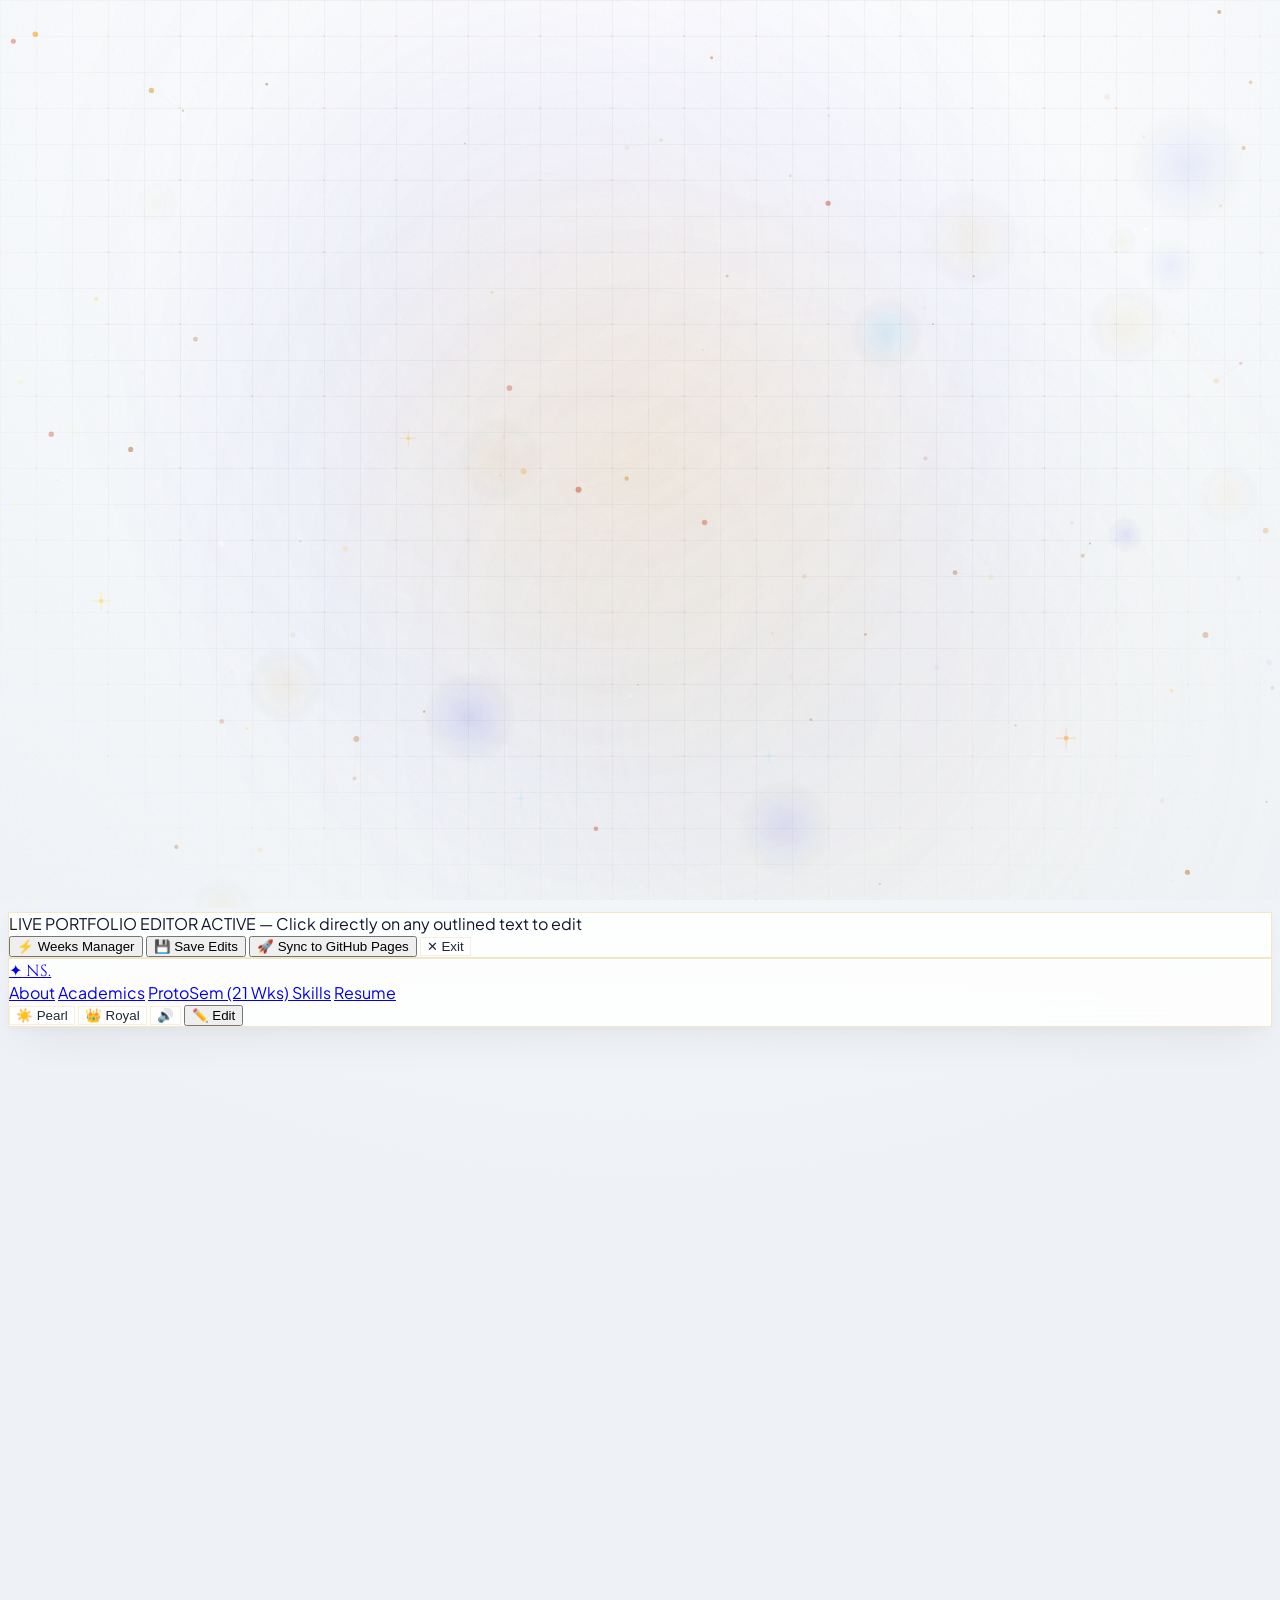
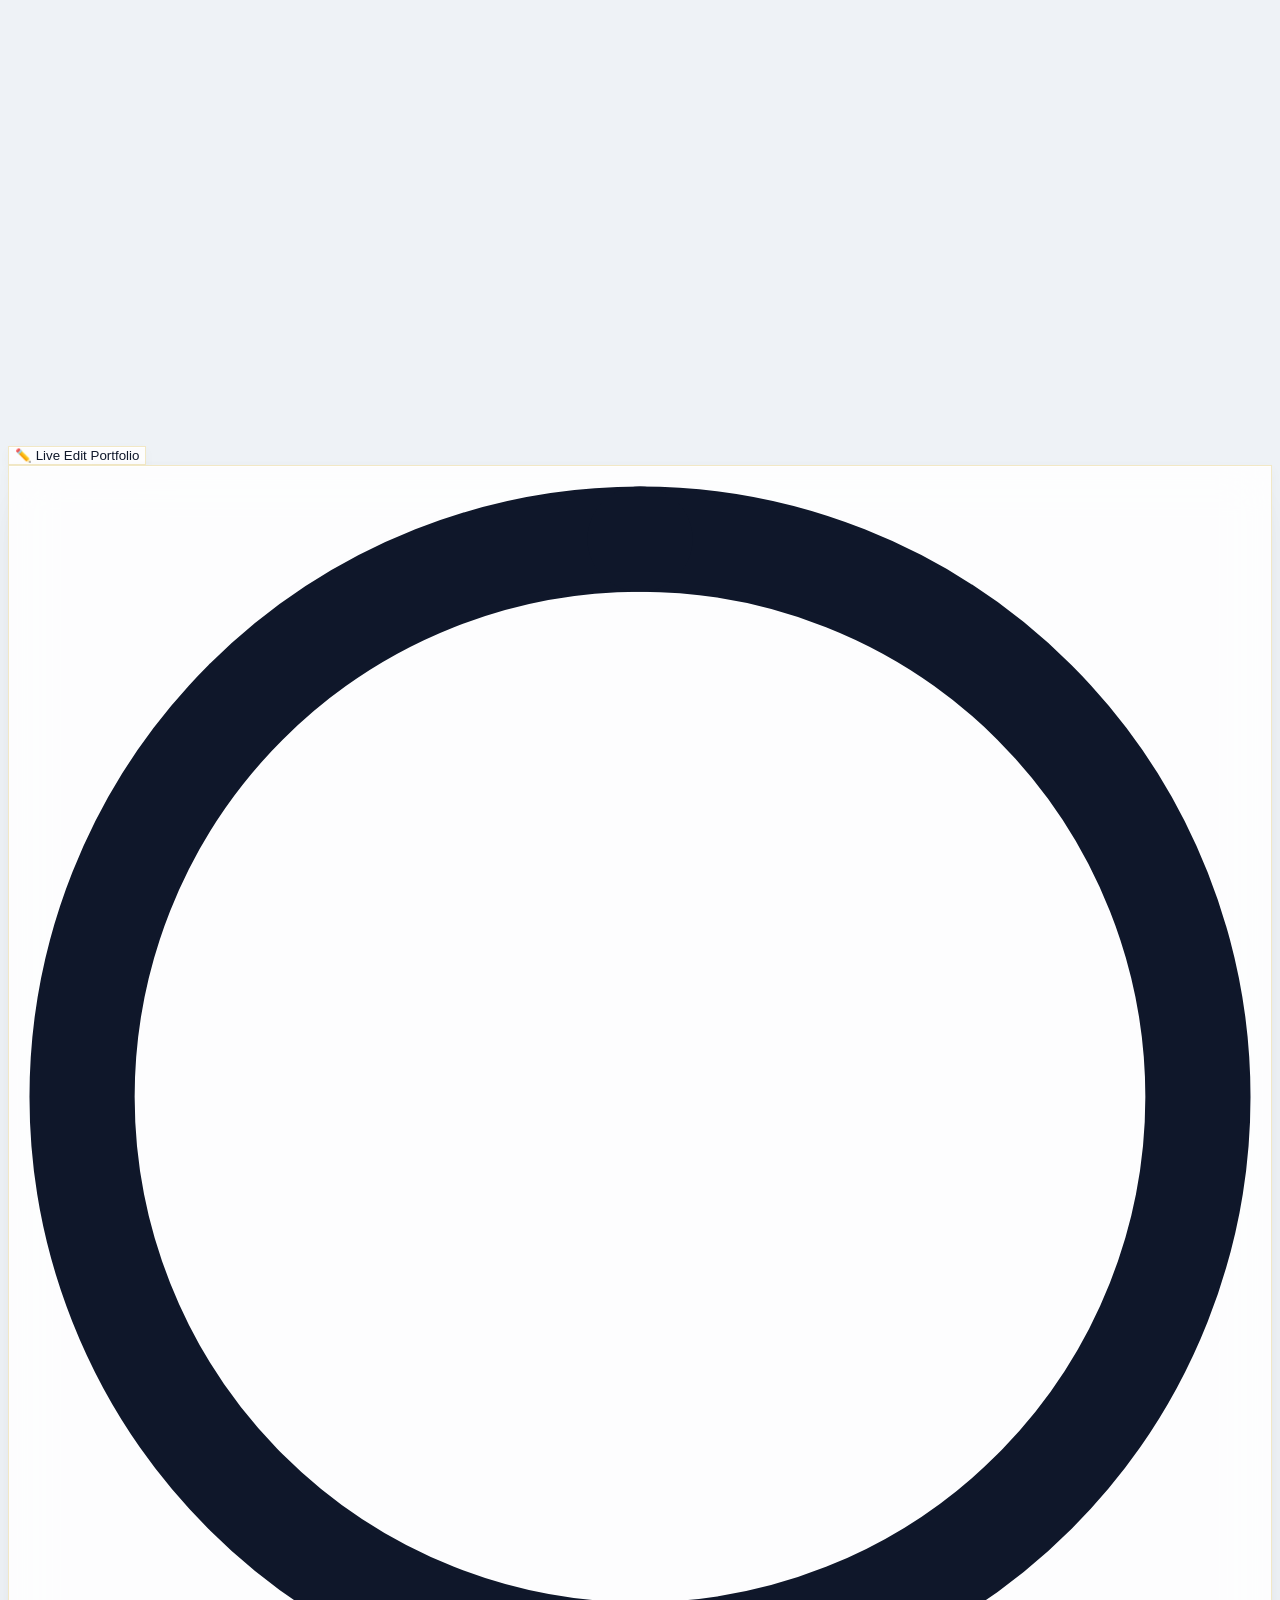
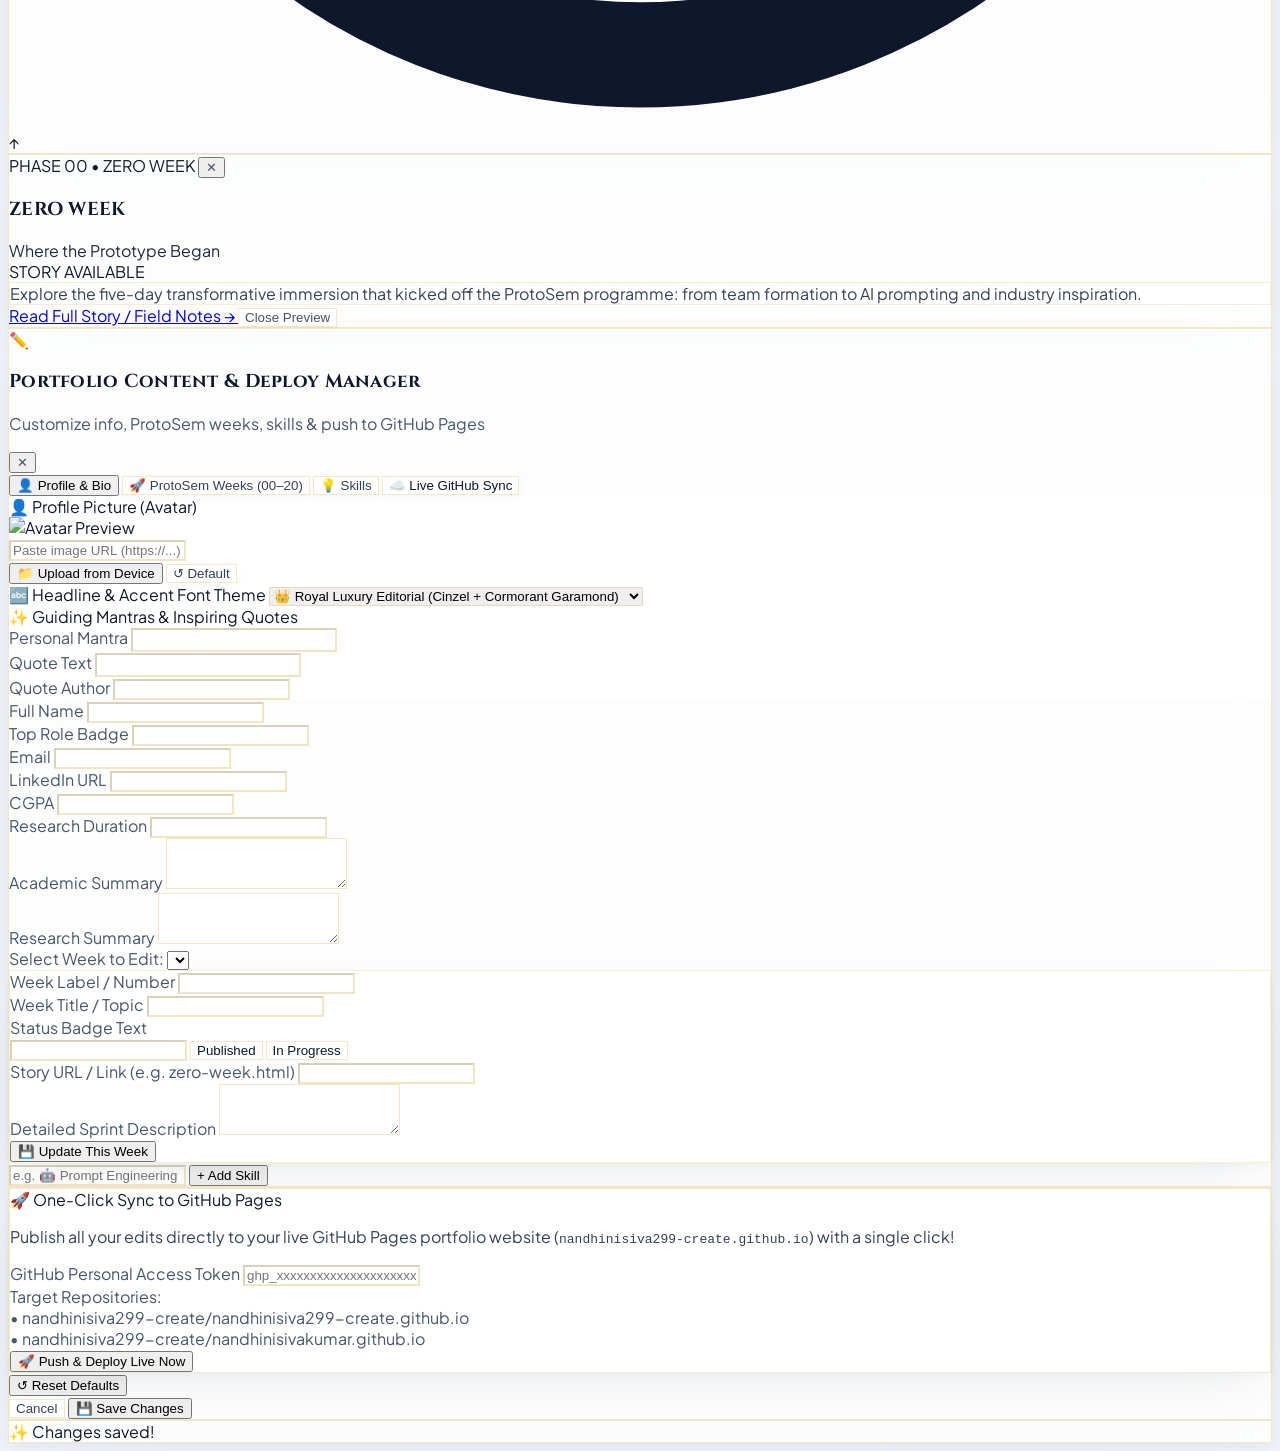
==== commit 7d0f7f80: "Upgrade to sharp square profile picture, dynamic scrolling effects, and scrollspy navigation" ====
--- a/index.html
+++ b/index.html
@@ -755,21 +755,21 @@
     </div>
 
     <!-- Floating Glass Island Navbar -->
-    <nav class="sticky top-4 z-40 glass-panel rounded-full px-5 py-3 mb-8 flex items-center justify-between gap-3 max-w-4xl w-full border border-amber-600/20 shadow-[0_10px_35px_rgba(15,23,42,0.08)]">
+    <nav id="main-nav" class="sticky top-4 z-40 glass-panel rounded-full px-5 py-3 mb-8 flex items-center justify-between gap-3 max-w-4xl w-full border border-amber-600/20 shadow-[0_10px_35px_rgba(15,23,42,0.08)] transition-all duration-300">
         <!-- Logo -->
         <a href="#" class="font-display font-extrabold text-xl tracking-tight bg-gradient-to-r from-amber-700 via-slate-900 to-amber-700 text-transparent bg-clip-text hover:scale-105 transition-transform flex items-center gap-1.5">
             <span class="text-amber-600 text-lg">✦</span> NS.
         </a>
 
-        <!-- Nav Links -->
-        <div class="flex items-center gap-1.5 sm:gap-4 text-xs sm:text-sm font-medium">
-            <a href="#about" class="px-2.5 py-1 text-slate-700 hover:text-amber-700 font-semibold transition-colors">About</a>
-            <a href="#academics" class="px-2.5 py-1 text-slate-700 hover:text-amber-700 font-semibold transition-colors hidden sm:inline-block">Academics</a>
-            <a href="#protosem" class="px-3.5 py-1.5 rounded-full bg-amber-500/15 text-amber-900 border border-amber-500/40 hover:bg-amber-500/25 transition-all font-semibold flex items-center gap-1.5 shadow-[0_2px_10px_rgba(217,119,6,0.12)]">
+        <!-- Nav Links with Scrollspy hooks -->
+        <div class="flex items-center gap-1 sm:gap-2 text-xs sm:text-sm font-medium">
+            <a href="#about" class="nav-spy-link px-3 py-1 rounded-full text-slate-700 hover:text-amber-800 font-semibold transition-all" data-section="about">About</a>
+            <a href="#academics" class="nav-spy-link px-3 py-1 rounded-full text-slate-700 hover:text-amber-800 font-semibold transition-all hidden sm:inline-block" data-section="academics">Academics</a>
+            <a href="#protosem" class="nav-spy-link px-3.5 py-1.5 rounded-full bg-amber-500/15 text-amber-900 border border-amber-500/40 hover:bg-amber-500/25 transition-all font-semibold flex items-center gap-1.5 shadow-[0_2px_10px_rgba(217,119,6,0.12)]" data-section="protosem">
                 <span class="w-2 h-2 rounded-full bg-amber-600 animate-ping"></span>
                 <span>ProtoSem (21 Wks)</span>
             </a>
-            <a href="#skills" class="px-2.5 py-1 text-slate-700 hover:text-amber-700 font-semibold transition-colors hidden md:inline-block">Skills</a>
+            <a href="#skills" class="nav-spy-link px-3 py-1 rounded-full text-slate-700 hover:text-amber-800 font-semibold transition-all hidden md:inline-block" data-section="skills">Skills</a>
             <a href="resume.html" class="px-2.5 py-1 text-indigo-700 hover:text-indigo-900 transition-colors font-mono text-xs font-semibold">Resume</a>
         </div>
 
@@ -825,34 +825,34 @@
                         <!-- Profile Header: Square Avatar + Grand Name & Credentials -->
                         <div class="flex flex-col sm:flex-row items-start sm:items-center gap-5 sm:gap-6">
                             
-                            <!-- Executive Square Avatar with Architectural Gold Accents -->
+                            <!-- Executive Sharp Square Avatar with Architectural Gold Accents -->
                             <div class="relative flex-shrink-0 group cursor-pointer profile-avatar-slide-wrapper" onclick="triggerAvatarUpload(event)" title="Click to Change Photo">
                                 <!-- Ambient backlight luxury aura -->
-                                <div class="absolute -inset-2.5 rounded-2xl bg-gradient-to-tr from-amber-400/40 via-amber-200/30 to-indigo-300/30 blur-lg group-hover:blur-xl opacity-75 transition-all duration-500"></div>
-
-                                <!-- Outer architectural luxury border frame -->
-                                <div class="absolute -inset-1.5 rounded-2xl border-2 border-amber-600/35 group-hover:border-amber-600/80 pointer-events-none transition-all"></div>
-
-                                <!-- Architectural vintage corner brackets -->
-                                <div class="absolute -top-2 -left-2 w-3.5 h-3.5 border-t-2 border-l-2 border-amber-600 z-20 pointer-events-none"></div>
-                                <div class="absolute -top-2 -right-2 w-3.5 h-3.5 border-t-2 border-r-2 border-amber-600 z-20 pointer-events-none"></div>
-                                <div class="absolute -bottom-2 -left-2 w-3.5 h-3.5 border-b-2 border-l-2 border-amber-600 z-20 pointer-events-none"></div>
-                                <div class="absolute -bottom-2 -right-2 w-3.5 h-3.5 border-b-2 border-r-2 border-amber-600 z-20 pointer-events-none"></div>
-
-                                <!-- Square Profile Image Box -->
-                                <div class="relative overflow-hidden rounded-xl shadow-2xl border-2 border-white aspect-square w-28 h-28 sm:w-36 sm:h-36 md:w-40 md:h-40 bg-slate-50">
+                                <div class="absolute -inset-3 bg-gradient-to-tr from-amber-400/40 via-amber-200/30 to-indigo-300/30 blur-lg group-hover:blur-xl opacity-75 transition-all duration-500"></div>
+
+                                <!-- Outer architectural luxury border frame (PURE SHARP SQUARE) -->
+                                <div class="absolute -inset-1.5 border-2 border-amber-600/40 group-hover:border-amber-600/90 pointer-events-none transition-all"></div>
+
+                                <!-- Architectural vintage corner brackets (SHARP 90° CORNERS) -->
+                                <div class="absolute -top-2.5 -left-2.5 w-4 h-4 border-t-2 border-l-2 border-amber-600 z-20 pointer-events-none"></div>
+                                <div class="absolute -top-2.5 -right-2.5 w-4 h-4 border-t-2 border-r-2 border-amber-600 z-20 pointer-events-none"></div>
+                                <div class="absolute -bottom-2.5 -left-2.5 w-4 h-4 border-b-2 border-l-2 border-amber-600 z-20 pointer-events-none"></div>
+                                <div class="absolute -bottom-2.5 -right-2.5 w-4 h-4 border-b-2 border-r-2 border-amber-600 z-20 pointer-events-none"></div>
+
+                                <!-- Square Profile Image Box (PURE SHARP SQUARE) -->
+                                <div class="relative overflow-hidden shadow-2xl border-2 border-white aspect-square w-32 h-32 sm:w-40 sm:h-40 md:w-44 md:h-44 bg-slate-50">
                                     <img id="profile-avatar" src="https://ui-avatars.com/api/?name=Nandhini+Sivakumar&background=f8fafc&color=92400e&size=256&bold=true" alt="Nandhini Sivakumar" class="w-full h-full object-cover transition-transform duration-500 group-hover:scale-105">
                                     
                                     <!-- Hover "Change Photo" Overlay -->
-                                    <div class="absolute inset-0 bg-slate-900/60 opacity-0 group-hover:opacity-100 transition-opacity flex flex-col items-center justify-center text-white text-[11px] font-mono font-bold z-10 backdrop-blur-[2px]">
+                                    <div class="absolute inset-0 bg-slate-900/65 opacity-0 group-hover:opacity-100 transition-opacity flex flex-col items-center justify-center text-white text-[11px] font-mono font-bold z-10 backdrop-blur-[2px]">
                                         <span class="text-base">📷</span>
                                         <span>Change Photo</span>
                                     </div>
                                 </div>
 
-                                <!-- Active Status Indicator Badge -->
-                                <div class="absolute -bottom-2 -right-2 px-2 py-0.5 rounded-md bg-emerald-600 text-white font-mono text-[9px] font-bold border-2 border-white shadow-md flex items-center gap-1 z-20">
-                                    <span class="w-1.5 h-1.5 rounded-full bg-white animate-pulse"></span>
+                                <!-- Active Status Indicator Badge (Crisp Square Badge) -->
+                                <div class="absolute -bottom-2 -right-2 px-2 py-0.5 bg-emerald-600 text-white font-mono text-[9px] font-bold border border-white shadow-md flex items-center gap-1 z-20">
+                                    <span class="w-1.5 h-1.5 bg-white animate-pulse"></span>
                                     <span>FELLOW</span>
                                 </div>
                             </div>
@@ -1314,11 +1314,13 @@
         </button>
     </div>
 
-    <!-- Scroll to Top Circular Button -->
-    <div id="scroll-to-top" onclick="window.scrollTo({top: 0, behavior: 'smooth'})" class="fixed bottom-6 right-6 z-40 cursor-pointer glass-panel rounded-full p-3.5 border border-brand-pink/50 shadow-[0_0_20px_rgba(244,114,182,0.4)] hover:scale-110 opacity-0 pointer-events-none transition-all duration-300">
-        <svg class="w-5 h-5 text-brand-gold" fill="none" stroke="currentColor" viewBox="0 0 24 24">
-            <path stroke-linecap="round" stroke-linejoin="round" stroke-width="2.5" d="M5 10l7-7m0 0l7 7m-7-7v18"></path>
+    <!-- Scroll to Top Circular Button with Live Progress Ring -->
+    <div id="scroll-to-top" onclick="window.scrollTo({top: 0, behavior: 'smooth'})" class="fixed bottom-6 right-6 z-40 cursor-pointer glass-panel rounded-full p-2 border border-amber-500/40 shadow-[0_10px_25px_rgba(217,119,6,0.25)] hover:scale-110 opacity-0 pointer-events-none transition-all duration-300 flex items-center justify-center group" title="Back to Top">
+        <svg class="w-10 h-10 transform -rotate-90" viewBox="0 0 36 36">
+            <path class="text-amber-200/60" stroke-width="3" stroke="currentColor" fill="none" d="M18 2.0845 a 15.9155 15.9155 0 0 1 0 31.831 a 15.9155 15.9155 0 0 1 0 -31.831" />
+            <path id="scroll-circle-progress" class="text-amber-600" stroke-dasharray="0, 100" stroke-width="3" stroke-linecap="round" stroke="currentColor" fill="none" d="M18 2.0845 a 15.9155 15.9155 0 0 1 0 31.831 a 15.9155 15.9155 0 0 1 0 -31.831" />
         </svg>
+        <span class="absolute text-sm text-amber-900 font-bold group-hover:-translate-y-0.5 transition-transform">↑</span>
     </div>
 
     <!-- ========================================================================= -->
@@ -2211,22 +2213,96 @@
             window.revealObserver = revealObserver;
         }
 
-        // Scroll Progress & Top Button
+        // =========================================================================
+        // EXECUTIVE SCROLL DYNAMICS & SCROLLSPY ENGINE
+        // =========================================================================
         const scrollBar = document.getElementById('scroll-progress-bar');
         const scrollTopBtn = document.getElementById('scroll-to-top');
+        const scrollCircleProgress = document.getElementById('scroll-circle-progress');
+        const mainNav = document.getElementById('main-nav');
+        const navSpyLinks = document.querySelectorAll('.nav-spy-link');
+        const sections = ['about', 'academics', 'protosem', 'skills', 'blog'].map(id => document.getElementById(id)).filter(Boolean);
+
+        const aurora1 = document.querySelector('.aurora-1');
+        const aurora2 = document.querySelector('.aurora-2');
+        const profileAvatarWrapper = document.querySelector('.profile-avatar-slide-wrapper');
+
+        let lastKnownScrollPosition = 0;
+        let ticking = false;
+
+        function onScrollUpdate(scrollTop) {
+            const docHeight = document.documentElement.scrollHeight - window.innerHeight;
+            const progress = Math.min(Math.max((scrollTop / docHeight) * 100, 0), 100);
+            
+            // 1. Top linear progress bar
+            if (scrollBar) scrollBar.style.width = `${progress}%`;
+            
+            // 2. Circular progress ring on back-to-top button
+            if (scrollCircleProgress) {
+                scrollCircleProgress.setAttribute('stroke-dasharray', `${progress}, 100`);
+            }
+
+            // 3. Back to top button visibility
+            if (scrollTopBtn) {
+                if (scrollTop > 350) {
+                    scrollTopBtn.classList.remove('opacity-0', 'pointer-events-none');
+                } else {
+                    scrollTopBtn.classList.add('opacity-0', 'pointer-events-none');
+                }
+            }
+
+            // 4. Floating Navbar Dynamic Morph & Glass Shrink
+            if (mainNav) {
+                if (scrollTop > 60) {
+                    mainNav.classList.remove('py-3');
+                    mainNav.classList.add('py-2', 'shadow-[0_15px_35px_rgba(15,23,42,0.12)]', 'border-amber-600/40', 'bg-white/95');
+                } else {
+                    mainNav.classList.add('py-3');
+                    mainNav.classList.remove('py-2', 'shadow-[0_15px_35px_rgba(15,23,42,0.12)]', 'border-amber-600/40', 'bg-white/95');
+                }
+            }
+
+            // 5. Parallax Multi-Depth Shifts
+            if (aurora1) aurora1.style.transform = `translate3d(0, ${scrollTop * 0.12}px, 0)`;
+            if (aurora2) aurora2.style.transform = `translate3d(0, ${scrollTop * -0.08}px, 0)`;
+            if (profileAvatarWrapper && scrollTop < 600) {
+                profileAvatarWrapper.style.transform = `translate3d(0, ${scrollTop * 0.05}px, 0)`;
+            }
+
+            // 6. Real-Time ScrollSpy Active Section Highlight
+            let currentSectionId = '';
+            const scrollMiddle = scrollTop + window.innerHeight * 0.35;
+            for (let i = sections.length - 1; i >= 0; i--) {
+                const sec = sections[i];
+                if (sec && sec.offsetTop <= scrollMiddle) {
+                    currentSectionId = sec.id;
+                    break;
+                }
+            }
+            if (currentSectionId) {
+                navSpyLinks.forEach(link => {
+                    const targetSec = link.getAttribute('data-section');
+                    if (targetSec === currentSectionId) {
+                        link.classList.add('bg-amber-500/20', 'text-amber-950', 'border-amber-600/40');
+                        link.classList.remove('text-slate-700');
+                    } else if (targetSec !== 'protosem') {
+                        link.classList.remove('bg-amber-500/20', 'text-amber-950', 'border-amber-600/40');
+                        link.classList.add('text-slate-700');
+                    }
+                });
+            }
+        }
 
         window.addEventListener('scroll', () => {
-            const scrollTop = window.scrollY;
-            const docHeight = document.documentElement.scrollHeight - window.innerHeight;
-            const progress = (scrollTop / docHeight) * 100;
-            scrollBar.style.width = `${progress}%`;
-
-            if (scrollTop > 400) {
-                scrollTopBtn.classList.remove('opacity-0', 'pointer-events-none');
-            } else {
-                scrollTopBtn.classList.add('opacity-0', 'pointer-events-none');
-            }
-        });
+            lastKnownScrollPosition = window.scrollY;
+            if (!ticking) {
+                window.requestAnimationFrame(() => {
+                    onScrollUpdate(lastKnownScrollPosition);
+                    ticking = false;
+                });
+                ticking = true;
+            }
+        }, { passive: true });
 
         // =========================================================================
         // 5. 3D CREATIVE SHOWCASE LIGHTBOX
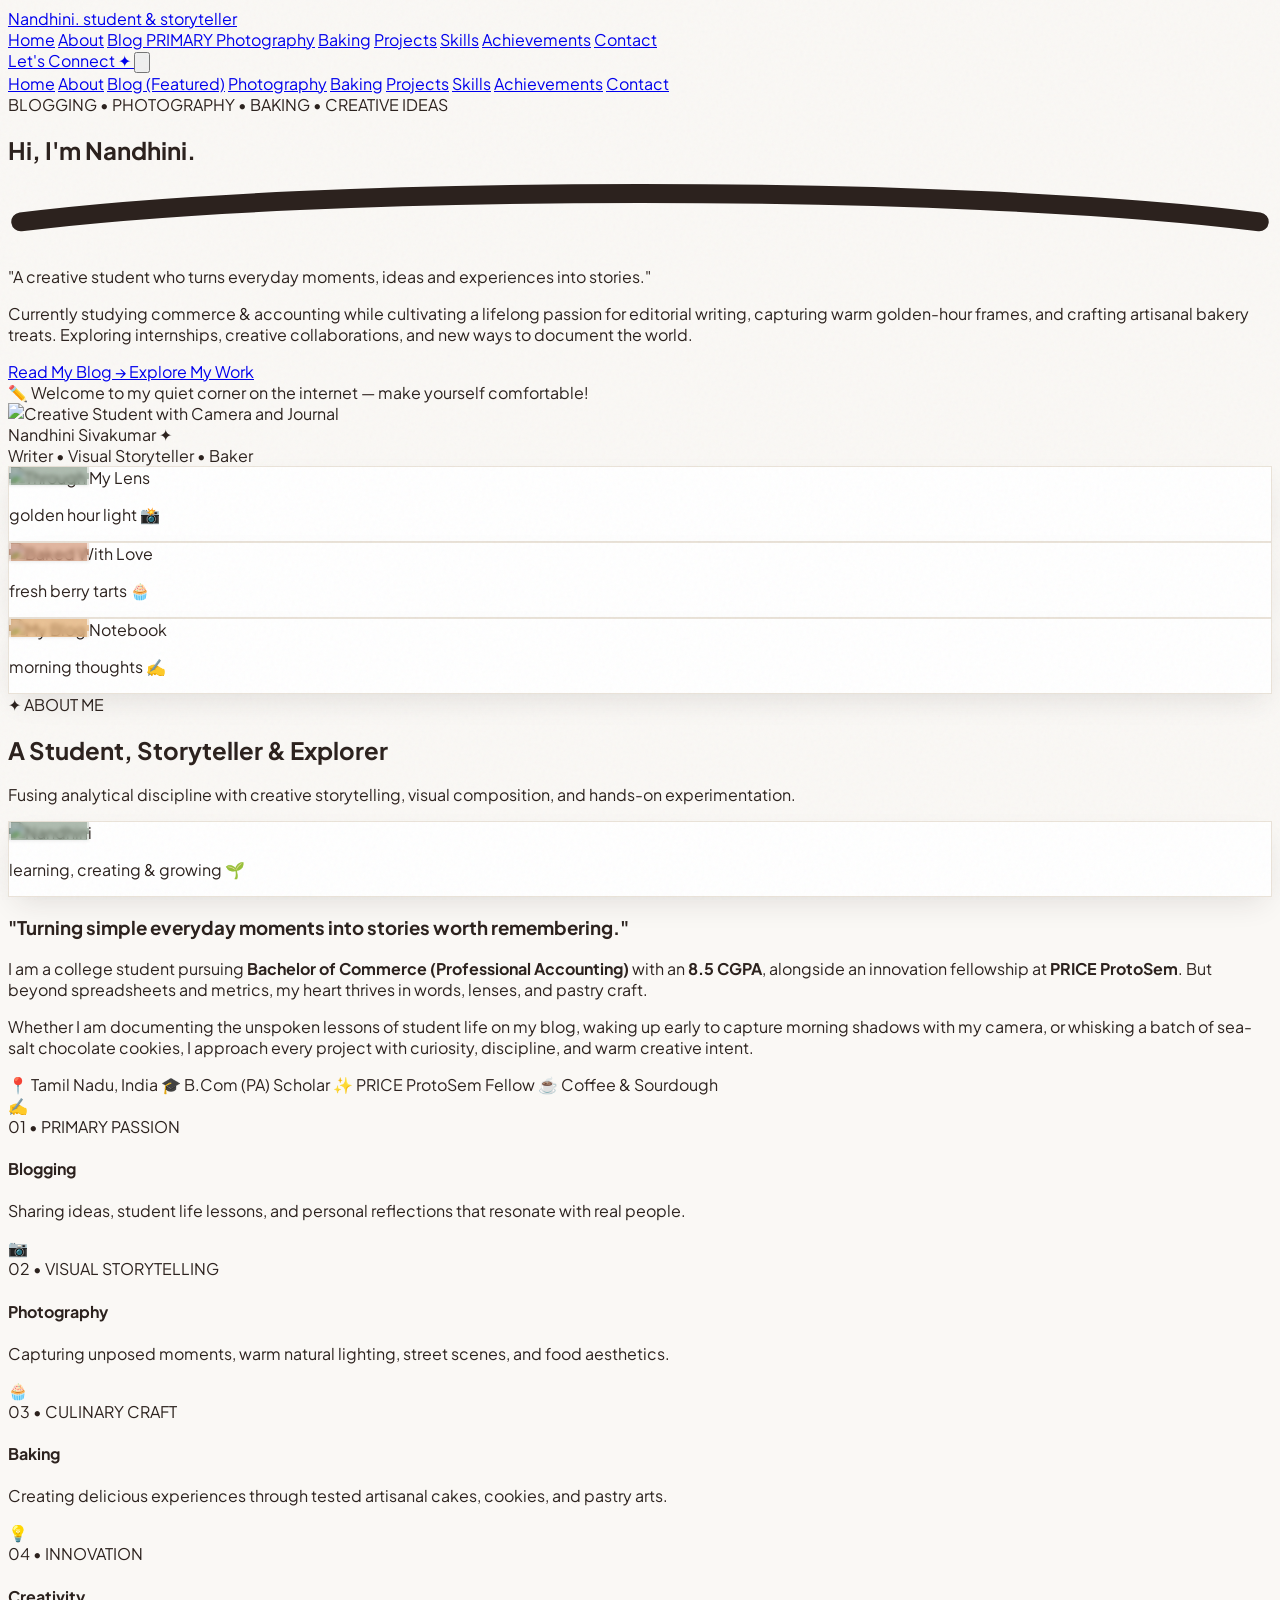
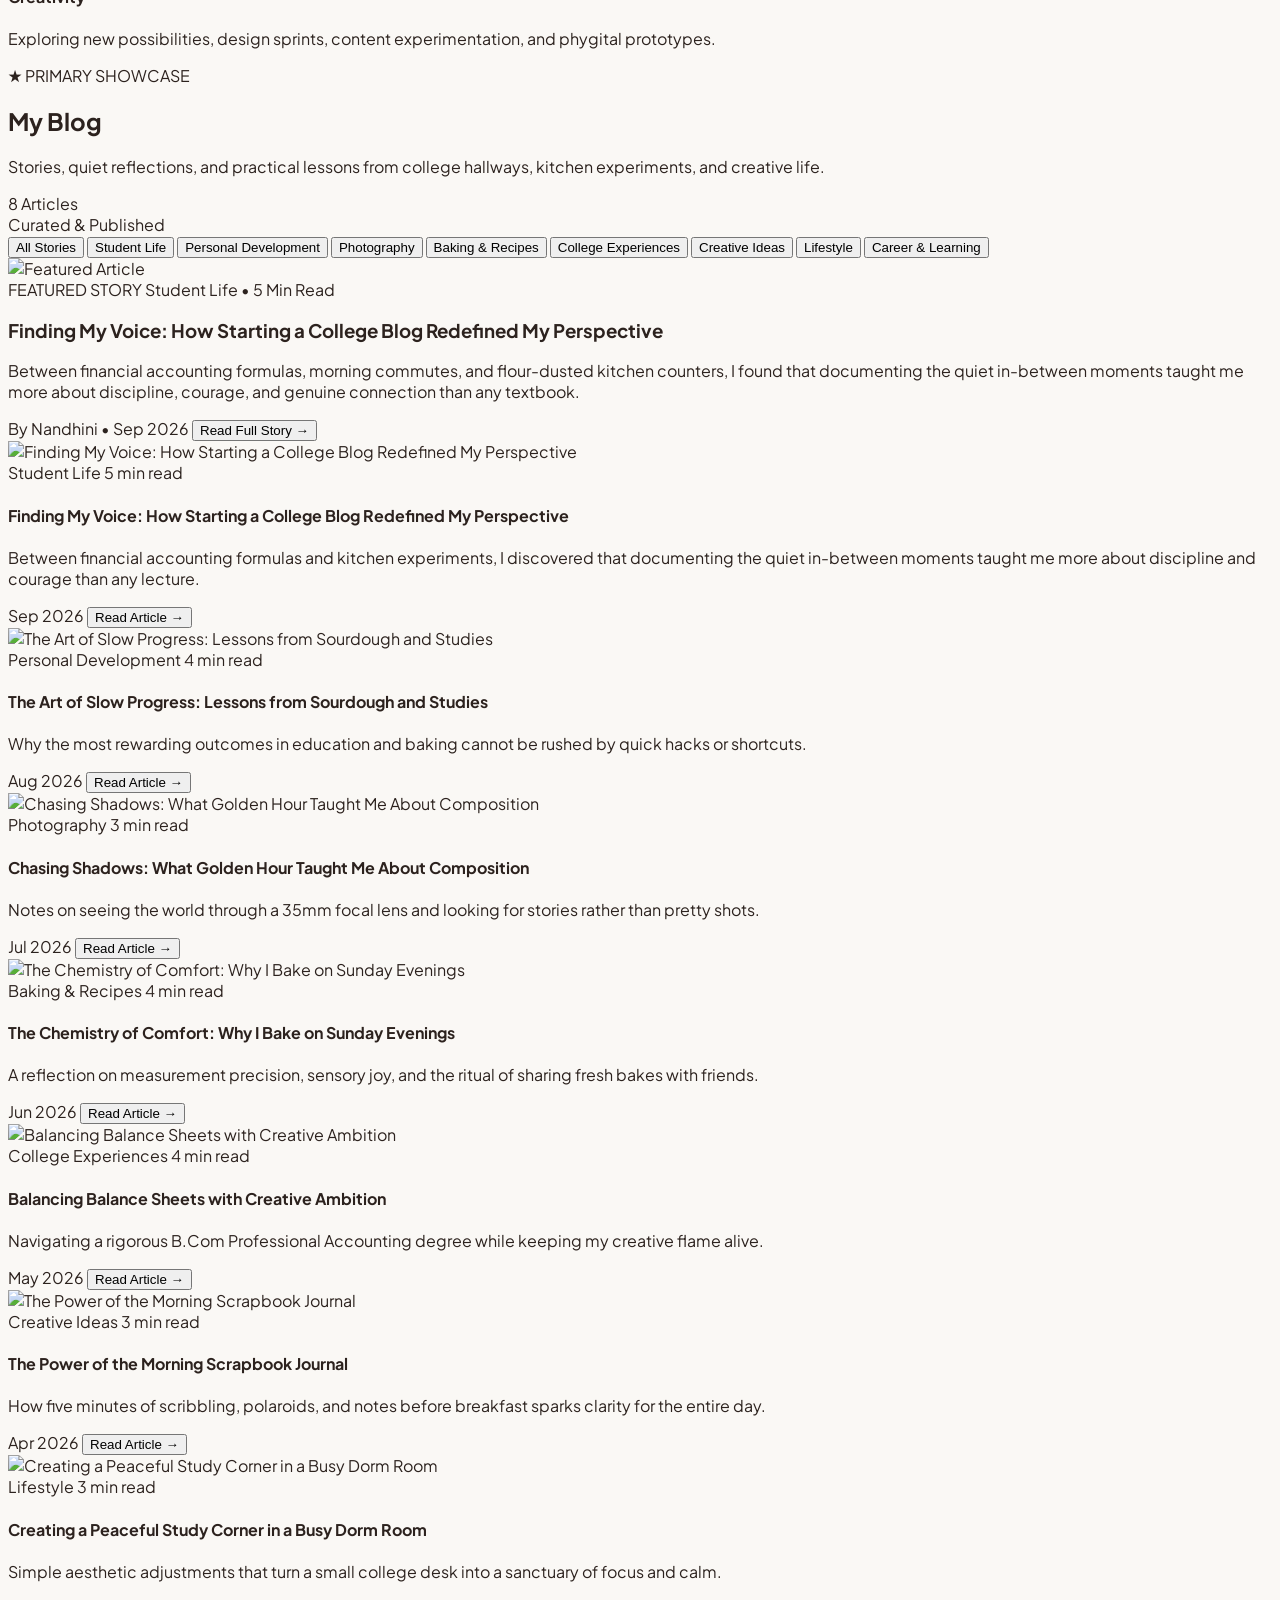
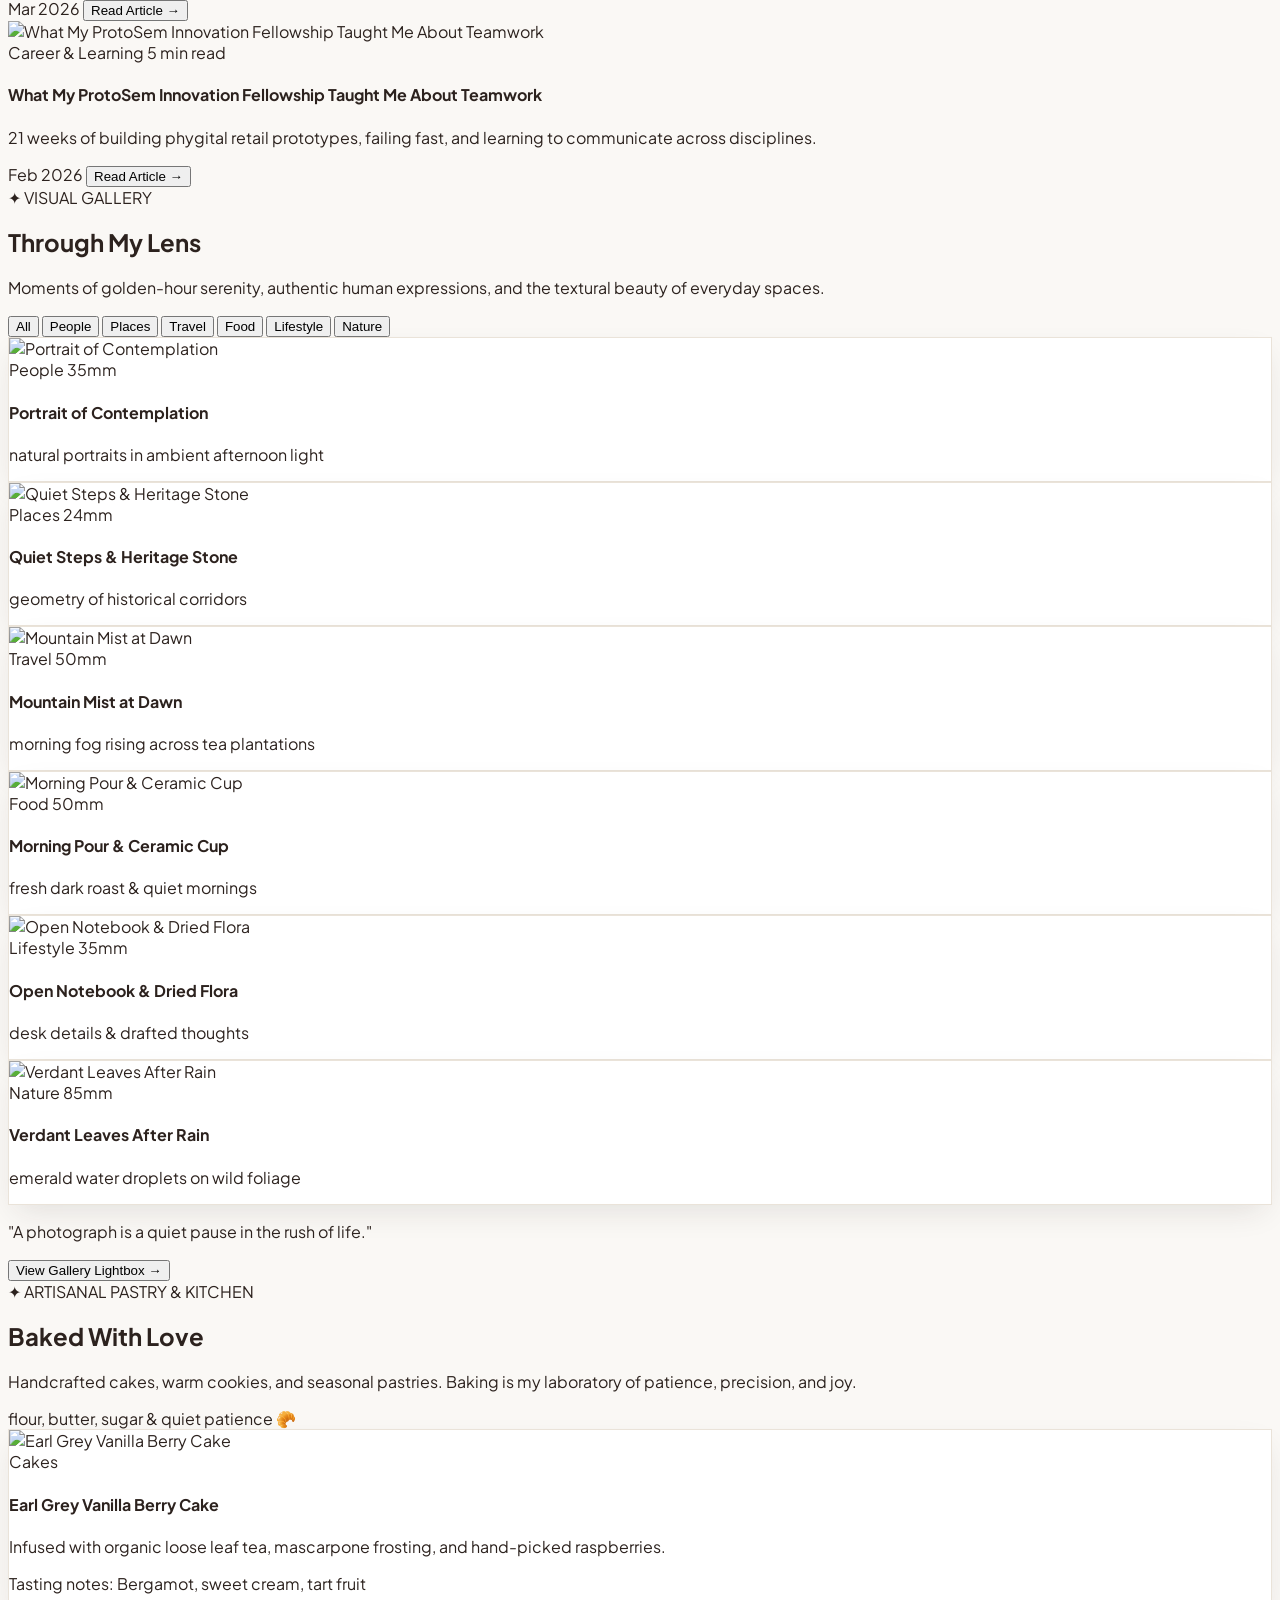
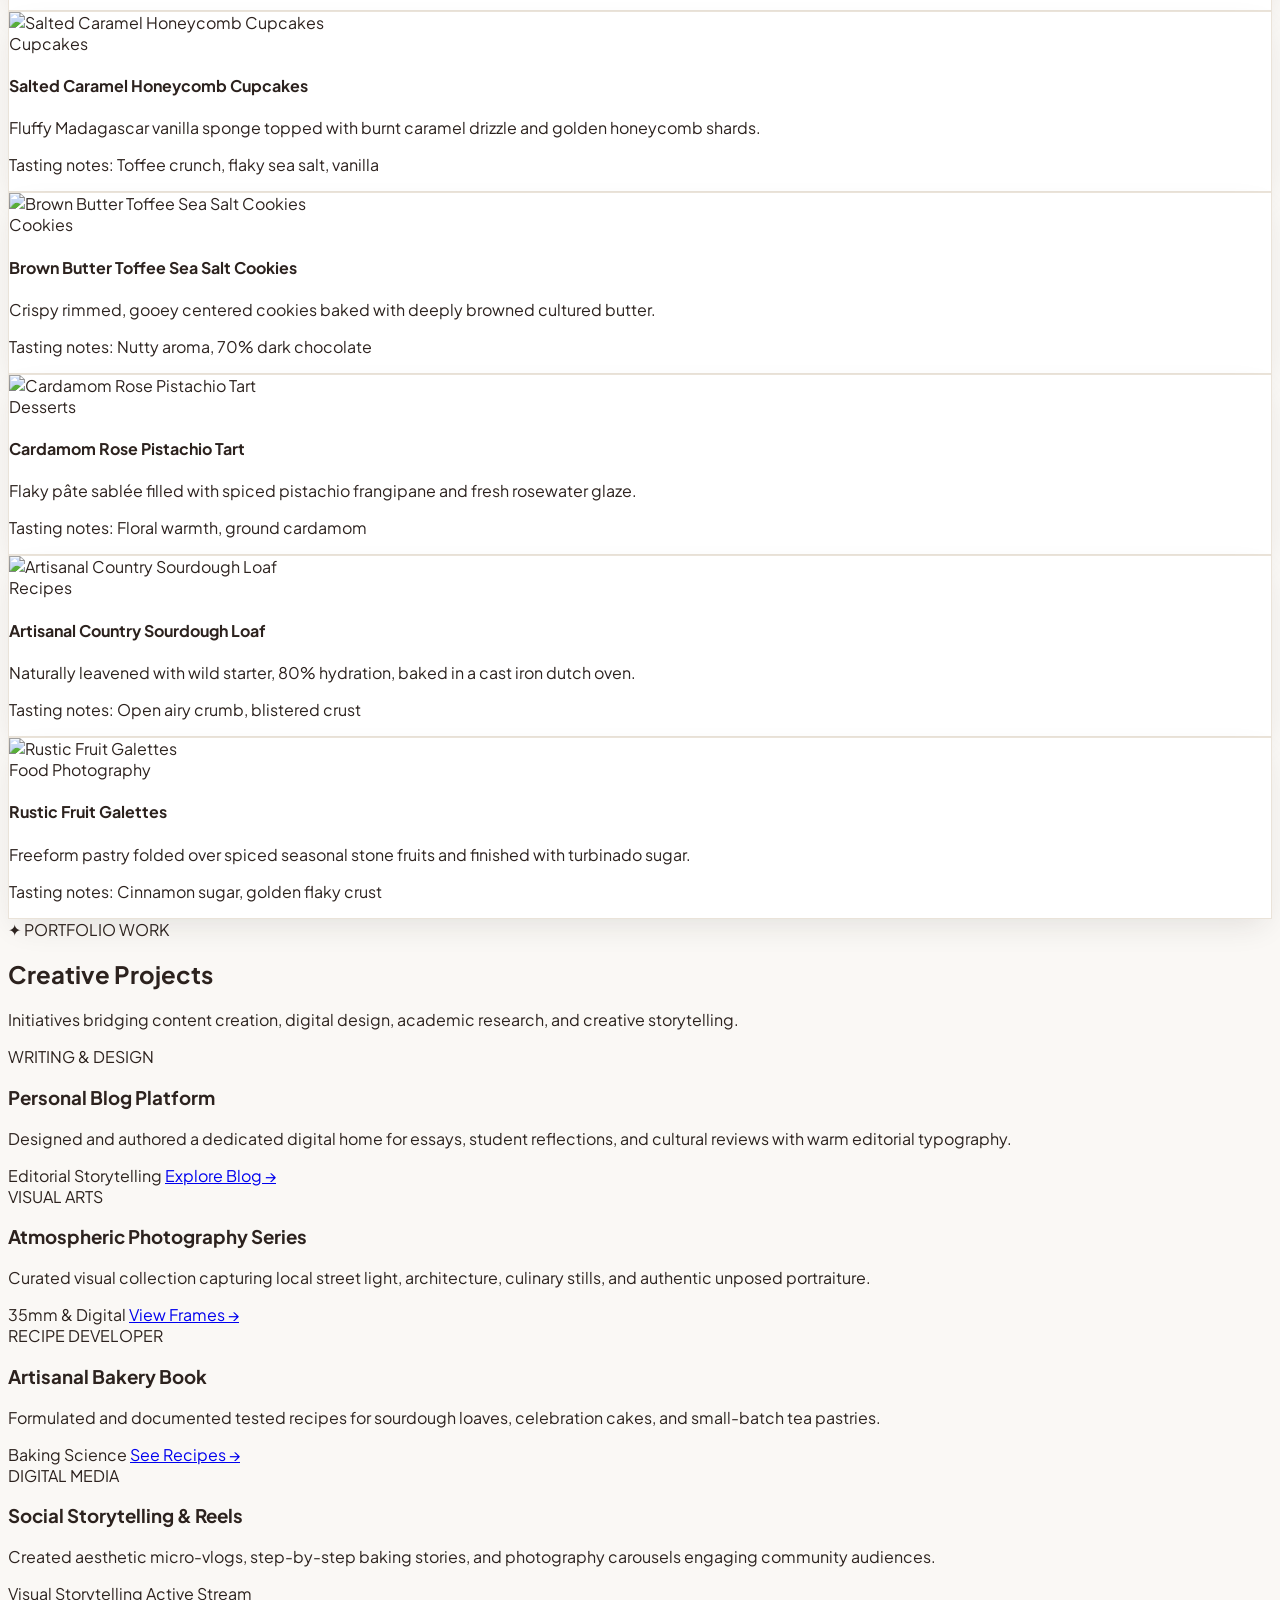
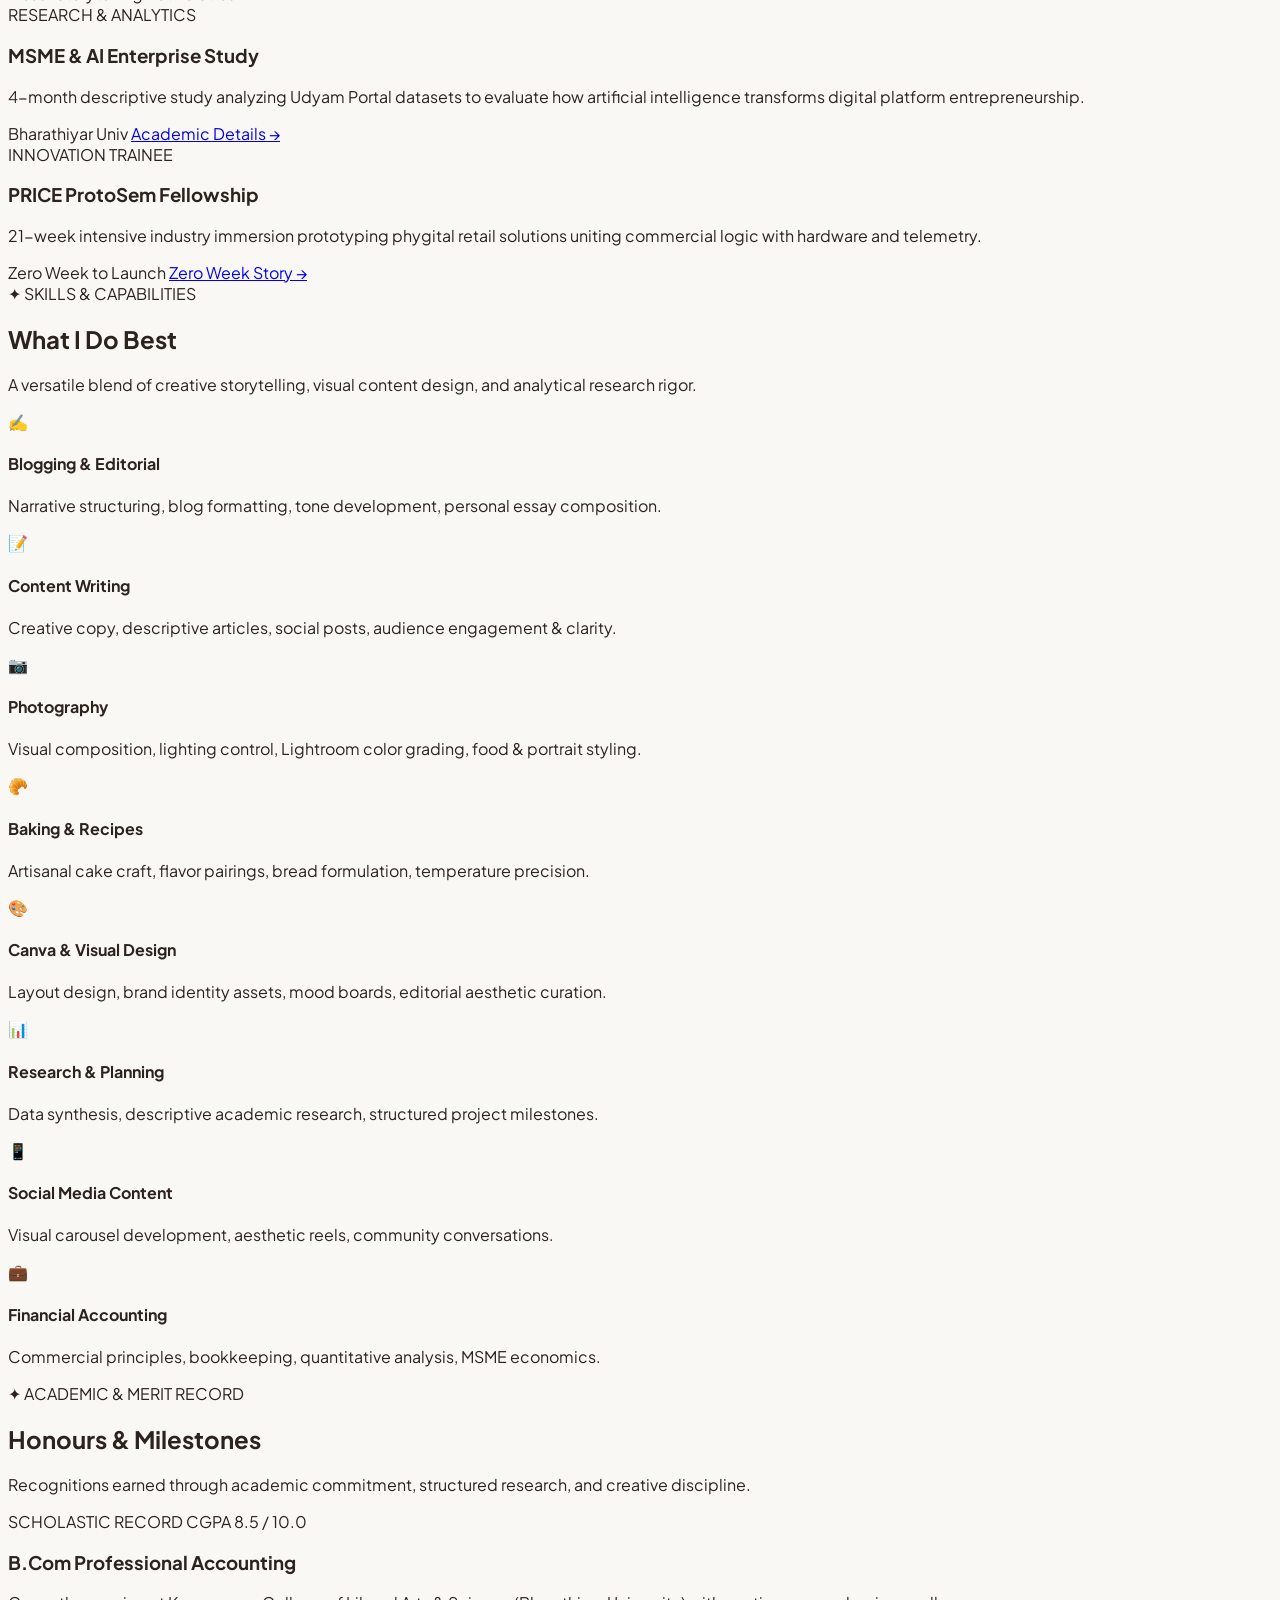
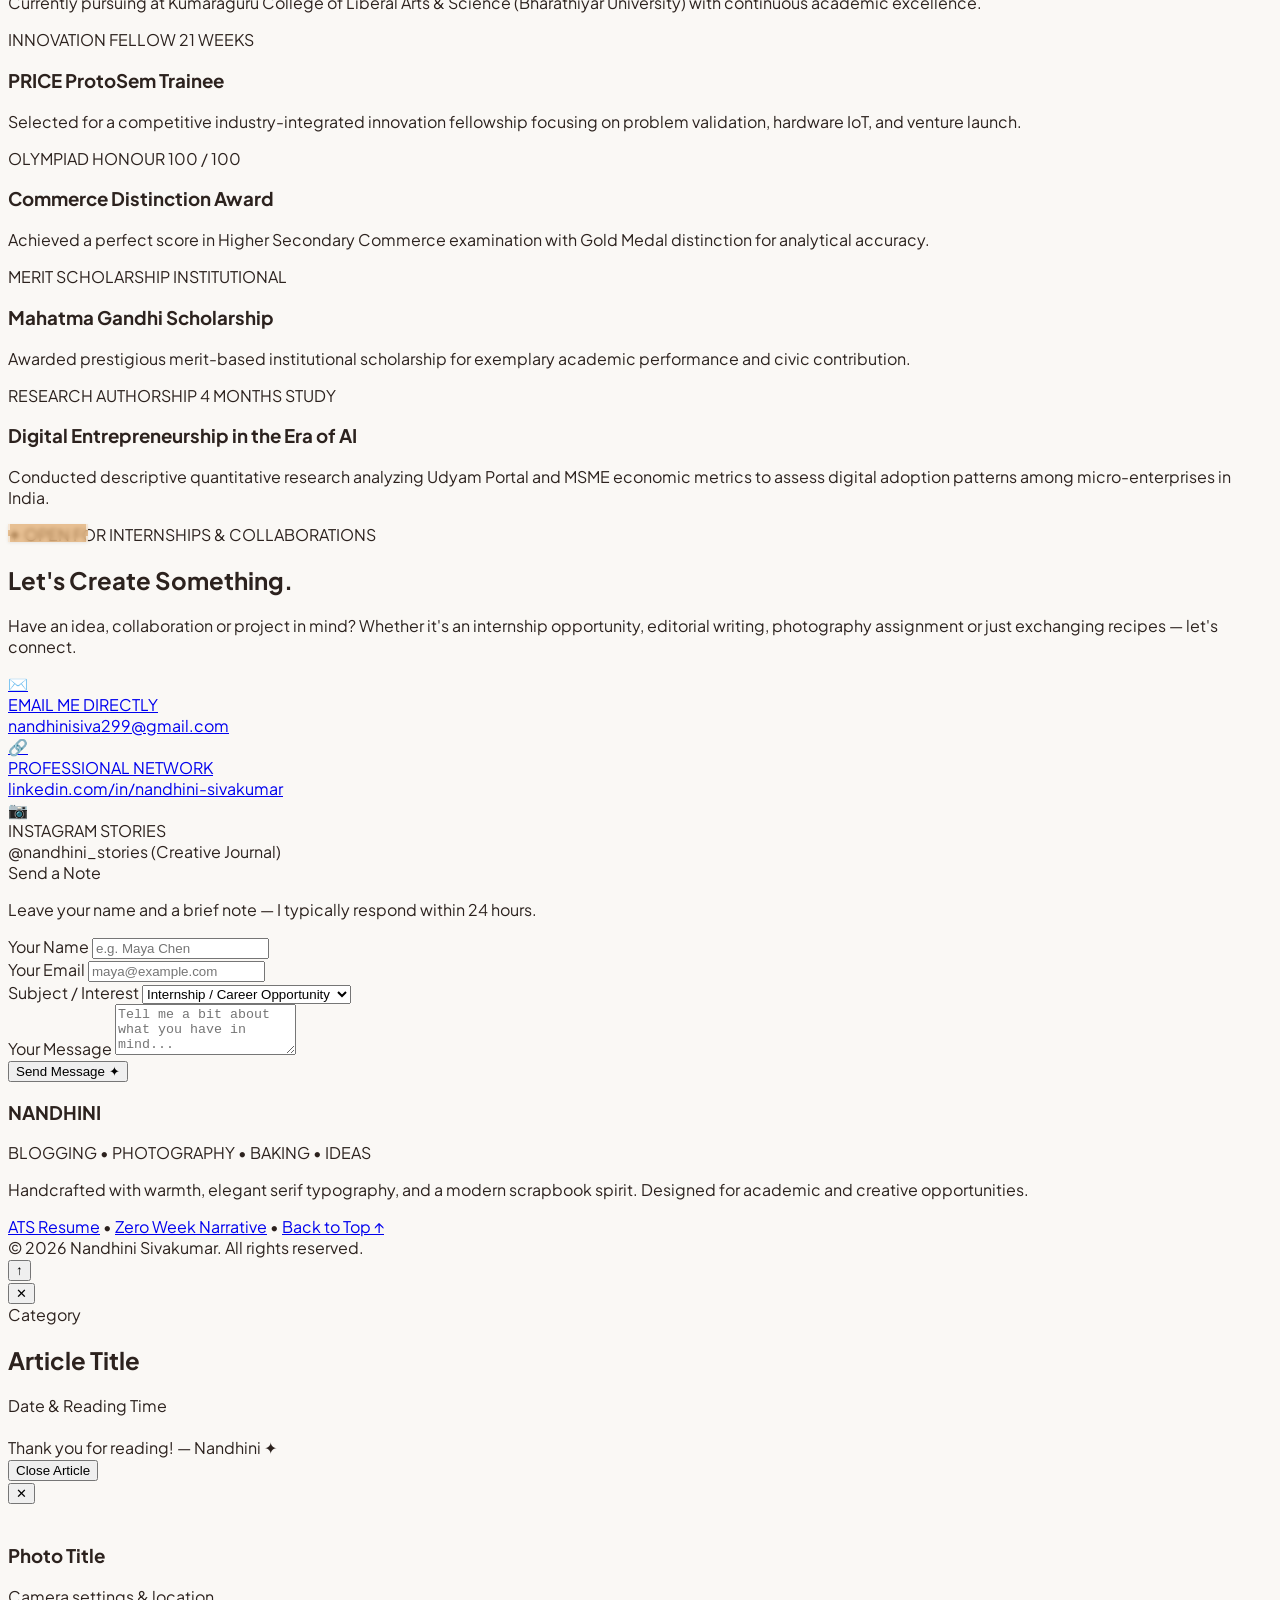
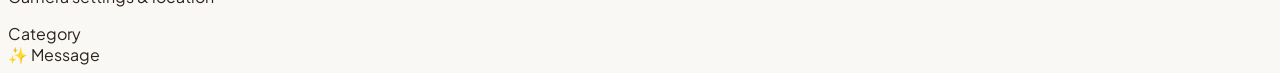
==== commit 5560aa5a: "Transform portfolio into warm editorial and modern scrapbook aesthetic celebrating blogging, photogr" ====
--- a/index.html
+++ b/index.html
@@ -3,2876 +3,1507 @@
 <head>
     <meta charset="UTF-8">
     <meta name="viewport" content="width=device-width, initial-scale=1.0">
-    <title>Nandhini Sivakumar | Innovation Engineer Trainee & B.Com PA Scholar</title>
-    <meta name="description" content="Nandhini Sivakumar — Innovation Engineer Trainee at PRICE ProtoSem, B.Com PA Scholar (CGPA 8.5), Visual Artist, NPTEL Graphic Designer & Bookkeeping Accountant. Explore the 21-Week ProtoSem Innovation Roadmap.">
+    <title>Nandhini — Storyteller, Photographer & Baker | Creative Portfolio</title>
+    <meta name="description" content="Personal portfolio of Nandhini — a college student and creative storyteller exploring blogging, photography, baking, content creation and creative ideas.">
     
-    <!-- Modern Typography Suite -->
+    <!-- Warm Editorial & Handwritten Fonts -->
     <link rel="preconnect" href="https://fonts.googleapis.com">
     <link rel="preconnect" href="https://fonts.gstatic.com" crossorigin>
-    <link href="https://fonts.googleapis.com/css2?family=Cinzel:wght@600;700;800;900&family=Cinzel+Decorative:wght@700;900&family=Plus+Jakarta+Sans:wght@300;400;500;600;700;800&family=Outfit:wght@400;500;600;700;800;900&family=Playfair+Display:ital,wght@0,500;0,600;0,700;0,800;1,400;1,600&family=Space+Grotesk:wght@500;600;700&family=Cormorant+Garamond:ital,wght@0,600;0,700;1,500;1,600&family=JetBrains+Mono:wght@400;500;600;700&family=Syne:wght@700;800;900&display=swap" rel="stylesheet">
+    <link href="https://fonts.googleapis.com/css2?family=Caveat:wght@500;600;700&family=Fraunces:ital,opsz,wght@0,9..144,400;0,9..144,600;0,9..144,700;1,9..144,400;1,9..144,600&family=Playfair+Display:ital,wght@0,500;0,600;0,700;0,800;1,400;1,600&family=Plus+Jakarta+Sans:wght@300;400;500;600;700&family=Space+Mono:wght@400;700&display=swap" rel="stylesheet">
     
     <!-- Tailwind CSS CDN -->
     <script src="https://cdn.tailwindcss.com"></script>
     <script>
         tailwind.config = {
-            darkMode: 'class',
             theme: {
                 extend: {
                     colors: {
-                        obsidian: {
-                            50: '#f8fafc',
-                            100: '#f1f5f9',
-                            200: '#e2e8f0',
-                            300: '#cbd5e1',
-                            400: '#94a3b8',
-                            500: '#64748b',
-                            600: '#334155',
-                            700: '#1e293b',
-                            800: '#0f172a',
-                            850: '#0b1120',
-                            900: '#080d1a',
-                            950: '#050811'
+                        cream: {
+                            50: '#FFFDF9',
+                            100: '#FAF8F5',
+                            150: '#F5F0EB',
+                            200: '#EFE8DE',
+                            300: '#E3D8CA',
+                            400: '#D5C7B5'
                         },
-                        brand: {
-                            gold: '#e2c785',
-                            goldBright: '#f5d78e',
-                            platinum: '#f8fafc',
-                            indigo: '#6366f1',
-                            sky: '#38bdf8',
-                            rose: '#f43f5e',
-                            emerald: '#10b981',
-                            dark: '#07090e',
-                            card: 'rgba(13, 17, 26, 0.76)',
-                            cardBorder: 'rgba(226, 199, 133, 0.16)'
+                        espresso: {
+                            900: '#1F1612',
+                            800: '#2C221E',
+                            700: '#3E322C',
+                            600: '#52433B',
+                            500: '#68564D',
+                            400: '#857166',
+                            300: '#A49084'
+                        },
+                        sage: {
+                            50: '#F4F7F4',
+                            100: '#E8EDE7',
+                            200: '#D2DDD0',
+                            500: '#6E8570',
+                            600: '#5F7161',
+                            700: '#4A584B',
+                            800: '#384339'
+                        },
+                        terracotta: {
+                            50: '#FDF7F4',
+                            100: '#F9EDE7',
+                            200: '#F1D6C8',
+                            400: '#D98E6E',
+                            500: '#C87D55',
+                            600: '#B6673D',
+                            700: '#944D26'
+                        },
+                        honey: {
+                            100: '#FDF6E9',
+                            200: '#FAECD0',
+                            400: '#E5BA6A',
+                            500: '#DDA15E',
+                            600: '#C98A44'
                         }
                     },
                     fontFamily: {
                         sans: ['"Plus Jakarta Sans"', 'sans-serif'],
-                        display: ['"Outfit"', 'sans-serif'],
                         serif: ['"Playfair Display"', 'serif'],
-                        mono: ['"JetBrains Mono"', 'monospace'],
-                        cinzel: ['"Cinzel"', 'serif'],
-                        syne: ['"Syne"', 'sans-serif']
+                        editorial: ['"Fraunces"', 'serif'],
+                        hand: ['"Caveat"', 'cursive'],
+                        mono: ['"Space Mono"', 'monospace']
+                    },
+                    boxShadow: {
+                        'polaroid': '0 12px 30px -8px rgba(44, 34, 30, 0.12), 0 4px 10px -2px rgba(44, 34, 30, 0.05)',
+                        'polaroid-lg': '0 20px 40px -10px rgba(44, 34, 30, 0.18), 0 8px 16px -4px rgba(44, 34, 30, 0.08)',
+                        'scrapbook': '0 15px 35px -5px rgba(62, 50, 44, 0.08), 0 0 0 1px rgba(227, 216, 202, 0.5)'
                     }
                 }
             }
         }
     </script>
-    
-    <!-- External Interactive Libraries -->
-    <script src="https://unpkg.com/typed.js@2.0.16/dist/typed.umd.js"></script>
-    <script src="https://cdnjs.cloudflare.com/ajax/libs/vanilla-tilt/1.8.0/vanilla-tilt.min.js"></script>
 
     <style>
-        /* Dynamic Typography Themes */
-        :root {
-            --mouse-x: 50%;
-            --mouse-y: 50%;
-            --font-heading: 'Cinzel', serif;
-            --font-display: 'Cinzel', serif;
-        }
-
-        body.font-royal {
-            --font-heading: 'Cinzel', serif !important;
-            --font-display: 'Cinzel', serif !important;
-        }
-        body.font-syne {
-            --font-heading: 'Syne', sans-serif !important;
-            --font-display: 'Syne', sans-serif !important;
-        }
-        body.font-space {
-            --font-heading: 'Space Grotesk', sans-serif !important;
-            --font-display: 'Space Grotesk', sans-serif !important;
-        }
-        body.font-classic {
-            --font-heading: 'Playfair Display', serif !important;
-            --font-display: 'Playfair Display', serif !important;
-        }
-        body.font-outfit {
-            --font-heading: 'Outfit', sans-serif !important;
-            --font-display: 'Outfit', sans-serif !important;
-        }
-
-        h1, h2, h3, .font-serif, .font-display {
-            font-family: var(--font-heading);
-            letter-spacing: 0.015em;
-        }
-
+        /* Base page aesthetics */
         body {
-            background: radial-gradient(1200px circle at 50% 0%, #ffffff 0%, #f8fafc 45%, #eef2f6 100%);
-            color: #0f172a;
+            background-color: #FAF8F5;
+            color: #2C221E;
             font-family: 'Plus Jakarta Sans', sans-serif;
             overflow-x: hidden;
-            selection-background-color: #f5d78e;
-            selection-color: #0f172a;
-            transition: background 0.7s cubic-bezier(0.16, 1, 0.3, 1);
-        }
-
-        /* Executive Light Mode Luxury Themes */
-        body.theme-pearl, body.theme-light, body.theme-obsidian, body.theme-golden {
-            background: radial-gradient(1200px circle at 50% 0%, #ffffff 0%, #f8fafc 45%, #eef2f6 100%) !important;
-        }
-        body.theme-ivory, body.theme-artistic {
-            background: radial-gradient(1200px circle at 50% 0%, #fffdf8 0%, #fbf7ee 45%, #f4eee1 100%) !important;
-        }
-        body.theme-slate, body.theme-midnight, body.theme-cosmic {
-            background: radial-gradient(1200px circle at 50% 0%, #ffffff 0%, #f1f5f9 45%, #e2e8f0 100%) !important;
-        }
-        body.theme-emerald {
-            background: radial-gradient(1200px circle at 50% 0%, #f4faf7 0%, #e6f5ee 45%, #d1ebe0 100%) !important;
-        }
-
-        /* Ambient Fluid Aurora Backgrounds (Soft Light Luxury Pearl) */
-        .aurora-bg {
+            selection-background-color: #F1D6C8;
+            selection-color: #1F1612;
+        }
+
+        /* Subtle archival paper grain overlay */
+        .paper-grain {
             position: fixed;
             inset: 0;
-            pointer-events: none;
-            z-index: 0;
-            overflow: hidden;
-        }
-        .aurora-orb {
-            position: absolute;
-            border-radius: 50%;
-            filter: blur(140px);
-            opacity: 0.40;
-            will-change: transform;
-        }
-        .aurora-1 {
-            top: -10%;
-            left: 15%;
-            width: 55vw;
-            height: 55vw;
-            background: radial-gradient(circle, rgba(226, 199, 133, 0.45), rgba(99, 102, 241, 0.15), transparent 70%);
-            animation: orbFloat1 24s ease-in-out infinite alternate;
-        }
-        .aurora-2 {
-            bottom: -15%;
-            right: 10%;
-            width: 50vw;
-            height: 50vw;
-            background: radial-gradient(circle, rgba(99, 102, 241, 0.22), rgba(226, 199, 133, 0.35), transparent 70%);
-            animation: orbFloat2 28s ease-in-out infinite alternate;
-        }
-        .aurora-3 {
-            top: 40%;
-            left: 30%;
-            width: 35vw;
-            height: 35vw;
-            background: radial-gradient(circle, rgba(56, 189, 248, 0.20), rgba(226, 199, 133, 0.25), transparent 70%);
-            animation: orbFloat3 20s ease-in-out infinite alternate;
-        }
-
-        @keyframes orbFloat1 {
-            0% { transform: translate(0, 0) scale(1); }
-            100% { transform: translate(60px, 40px) scale(1.08); }
-        }
-        @keyframes orbFloat2 {
-            0% { transform: translate(0, 0) scale(1); }
-            100% { transform: translate(-50px, -40px) scale(1.10); }
-        }
-        @keyframes orbFloat3 {
-            0% { transform: translate(0, 0) scale(1); }
-            100% { transform: translate(40px, -50px) scale(0.95); }
-        }
-
-        /* Executive Grid & Cursor Spotlight (Luxury Architectural Mesh) */
-        .executive-grid-pattern {
-            position: fixed;
-            inset: 0;
-            background-image: 
-                linear-gradient(to right, rgba(15, 23, 42, 0.035) 1px, transparent 1px),
-                linear-gradient(to bottom, rgba(15, 23, 42, 0.035) 1px, transparent 1px),
-                radial-gradient(rgba(217, 119, 6, 0.12) 1.5px, transparent 1.5px);
-            background-size: 36px 36px, 36px 36px, 72px 72px;
-            mask-image: radial-gradient(ellipse at 50% 30%, black 55%, transparent 92%);
-            -webkit-mask-image: radial-gradient(ellipse at 50% 30%, black 55%, transparent 92%);
-            pointer-events: none;
-            z-index: 0;
-            opacity: 0.90;
-        }
-        /* Archival Silk Grain Texture Overlay */
-        .executive-grain-overlay {
-            position: fixed;
-            inset: 0;
-            background-image: url("data:image/svg+xml,%3Csvg viewBox='0 0 300 300' xmlns='http://www.w3.org/2000/svg'%3E%3Cfilter id='noiseFilter'%3E%3CfeTurbulence type='fractalNoise' baseFrequency='0.8' numOctaves='3' stitchTiles='stitch'/%3E%3C/filter%3E%3Crect width='100%25' height='100%25' filter='url(%23noiseFilter)' opacity='0.03'/%3E%3C/svg%3E");
-            pointer-events: none;
-            z-index: 0;
-            mix-blend-mode: multiply;
-        }
-        .cursor-spotlight-beam {
-            position: fixed;
-            inset: 0;
-            background: radial-gradient(
-                750px circle at var(--mouse-x, 50%) var(--mouse-y, 30%),
-                rgba(217, 119, 6, 0.09) 0%,
-                rgba(99, 102, 241, 0.04) 45%,
-                transparent 70%
-            );
-            pointer-events: none;
-            z-index: 0;
-            will-change: background;
-        }
-
-        /* ========================================================================= */
-        /* STUNNING CELESTIAL FONT EFFECTS FOR QUOTES & MANTRAS                      */
-        /* ========================================================================= */
-        .quote-shimmer-text {
-            background: linear-gradient(
-                110deg,
-                #0f172a 0%,
-                #1e293b 25%,
-                #9a7424 50%,
-                #c59b27 75%,
-                #0f172a 100%
-            );
-            background-size: 280% 100%;
-            -webkit-background-clip: text;
-            -webkit-text-fill-color: transparent;
-            background-clip: text;
-            animation: quoteFontShimmer 7s ease-in-out infinite alternate;
-            filter: drop-shadow(0 1px 2px rgba(0, 0, 0, 0.12));
-            letter-spacing: 0.005em;
-            transition: filter 0.4s ease;
-            display: inline-block;
-            font-style: italic;
-        }
-        .quote-shimmer-text:hover {
-            filter: drop-shadow(0 2px 8px rgba(212, 175, 55, 0.4));
-            animation-duration: 4s;
-        }
-        @keyframes quoteFontShimmer {
-            0%   { background-position: 0%   50%; }
-            40%  { background-position: 80%  50%; }
-            100% { background-position: 100% 50%; }
-        }
-
-        /* Pulsing Quotation Mark Glow */
-        .quote-mark-glow {
-            color: rgba(212, 175, 55, 0.35);
-            text-shadow: 0 0 20px rgba(212, 175, 55, 0.3);
-            animation: quoteMarkPulse 4s ease-in-out infinite alternate;
-            transition: color 0.4s ease, text-shadow 0.4s ease, transform 0.4s ease;
-            display: inline-block;
-        }
-        .group:hover .quote-mark-glow {
-            color: rgba(212, 175, 55, 0.65);
-            text-shadow: 0 0 25px rgba(212, 175, 55, 0.5);
-            transform: scale(1.1) translateY(-2px);
-        }
-        @keyframes quoteMarkPulse {
-            0% { transform: scale(1) translateY(0); opacity: 0.75; }
-            100% { transform: scale(1.08) translateY(-3px); opacity: 1; }
-        }
-
-        /* Mantra Font Glow */
-        .mantra-shimmer-text {
-            background: linear-gradient(115deg, #785816 0%, #b48c36 50%, #9a7424 100%);
-            -webkit-background-clip: text;
-            -webkit-text-fill-color: transparent;
-            text-shadow: 0 0 10px rgba(212, 175, 55, 0.2);
-            font-weight: 600;
-        }
-
-        /* ========================================================================= */
-        /* PROFILE PICTURE SLIDE-IN ENTRANCE ON PAGE OPEN                            */
-        /* ========================================================================= */
-        .profile-avatar-slide-wrapper {
-            animation: profilePicSlideOpen 1.1s cubic-bezier(0.16, 1, 0.3, 1) 0.2s backwards;
-            will-change: transform, opacity, filter;
-        }
-
-        @keyframes profilePicSlideOpen {
-            0% {
-                opacity: 0;
-                transform: translate3d(-25px, 0, 0) scale(0.94);
-                filter: blur(8px);
-            }
-            100% {
-                opacity: 1;
-                transform: translate3d(0, 0, 0) scale(1);
-                filter: blur(0px);
-            }
-        }
-
-        /* Synchronized Planetary Ring Spin on Opening */
-        .avatar-orbital-ring {
-            animation: avatarRingSpinOpen 1.6s cubic-bezier(0.16, 1, 0.3, 1) 0.3s backwards, avatarRingFloat 9s ease-in-out infinite alternate 1.9s;
-            will-change: transform;
-        }
-
-        @keyframes avatarRingSpinOpen {
-            0% {
-                opacity: 0;
-                transform: rotate(-45deg) scale(0.6);
-            }
-            100% {
-                opacity: 1;
-                transform: rotate(25deg) scale(1);
-            }
-        }
-
-        @keyframes avatarRingFloat {
-            0% { transform: rotate(25deg) scale(1); }
-            50% { transform: rotate(32deg) scale(1.05); }
-            100% { transform: rotate(22deg) scale(0.98); }
-        }
-
-        /* ========================================================================= */
-        /* EFFECTS OF APPEARANCE (SCROLL REVEAL & STAGGERED ENTRANCES)               */
-        /* ========================================================================= */
-        .reveal-on-scroll {
-            opacity: 0;
-            transform: translateY(32px) scale(0.98);
-            filter: blur(8px);
-            transition: opacity 0.85s cubic-bezier(0.16, 1, 0.3, 1),
-                        transform 0.85s cubic-bezier(0.16, 1, 0.3, 1),
-                        filter 0.85s cubic-bezier(0.16, 1, 0.3, 1);
-            will-change: opacity, transform, filter;
-        }
-        .reveal-on-scroll.is-revealed {
-            opacity: 1;
-            transform: translateY(0) scale(1);
-            filter: blur(0px);
-        }
-
-        .reveal-scale {
-            opacity: 0;
-            transform: scale(0.92) translateY(24px);
-            filter: blur(6px);
-            transition: opacity 0.8s cubic-bezier(0.16, 1, 0.3, 1),
-                        transform 0.8s cubic-bezier(0.16, 1, 0.3, 1),
-                        filter 0.8s cubic-bezier(0.16, 1, 0.3, 1);
-            will-change: opacity, transform, filter;
-        }
-        .reveal-scale.is-revealed {
-            opacity: 1;
-            transform: scale(1) translateY(0);
-            filter: blur(0px);
-        }
-
-        .reveal-slide-left {
-            opacity: 0;
-            transform: translateX(-40px);
-            filter: blur(6px);
-            transition: opacity 0.85s cubic-bezier(0.16, 1, 0.3, 1),
-                        transform 0.85s cubic-bezier(0.16, 1, 0.3, 1),
-                        filter 0.85s cubic-bezier(0.16, 1, 0.3, 1);
-            will-change: opacity, transform, filter;
-        }
-        .reveal-slide-left.is-revealed {
-            opacity: 1;
-            transform: translateX(0);
-            filter: blur(0px);
-        }
-
-        .reveal-slide-right {
-            opacity: 0;
-            transform: translateX(40px);
-            filter: blur(6px);
-            transition: opacity 0.85s cubic-bezier(0.16, 1, 0.3, 1),
-                        transform 0.85s cubic-bezier(0.16, 1, 0.3, 1),
-                        filter 0.85s cubic-bezier(0.16, 1, 0.3, 1);
-            will-change: opacity, transform, filter;
-        }
-        .reveal-slide-right.is-revealed {
-            opacity: 1;
-            transform: translateX(0);
-            filter: blur(0px);
-        }
-
-        /* Stagger Delays */
-        .stagger-1 { transition-delay: 0.08s; }
-        .stagger-2 { transition-delay: 0.16s; }
-        .stagger-3 { transition-delay: 0.24s; }
-        .stagger-4 { transition-delay: 0.32s; }
-        .stagger-5 { transition-delay: 0.40s; }
-        .stagger-6 { transition-delay: 0.48s; }
-
-        /* Card Entrance Glow Flare */
-        .is-revealed.glass-panel {
-            animation: cardRevealGlow 1.2s cubic-bezier(0.16, 1, 0.3, 1);
-        }
-        @keyframes cardRevealGlow {
-            0% { box-shadow: 0 0 0 rgba(229, 169, 80, 0); }
-            45% { box-shadow: 0 0 35px rgba(229, 169, 80, 0.3), 0 20px 50px rgba(0, 0, 0, 0.6); }
-            100% { box-shadow: 0 20px 50px rgba(0, 0, 0, 0.6), inset 0 1px 0 rgba(245, 200, 150, 0.08); }
-        }
-
-        /* Animated Section Heading Shimmer */
-        .heading-shimmer {
-            background-size: 200% auto;
-            animation: headingTextShimmer 6s ease-in-out infinite alternate;
-        }
-        @keyframes headingTextShimmer {
-            0% { background-position: 0% 50%; }
-            100% { background-position: 100% 50%; }
-        }
-
-        /* Dot Grid Matrix Overlay */
-        .dot-matrix {
-            position: fixed;
-            inset: 0;
-            background-image: radial-gradient(rgba(229, 169, 80, 0.12) 1.2px, transparent 1.2px);
-            background-size: 24px 24px;
-            mask-image: radial-gradient(ellipse at 50% 30%, black 50%, transparent 85%);
-            -webkit-mask-image: radial-gradient(ellipse at 50% 30%, black 50%, transparent 85%);
+            background-image: url("data:image/svg+xml,%3Csvg viewBox='0 0 300 300' xmlns='http://www.w3.org/2000/svg'%3E%3Cfilter id='paperNoise'%3E%3CfeTurbulence type='fractalNoise' baseFrequency='0.85' numOctaves='3' stitchTiles='stitch'/%3E%3C/filter%3E%3Crect width='100%25' height='100%25' filter='url(%23paperNoise)' opacity='0.035'/%3E%3C/svg%3E");
             pointer-events: none;
             z-index: 1;
-        }
-
-        /* Aceternity Lamp Header Glow */
-        .lamp-glow {
+            mix-blend-mode: multiply;
+        }
+
+        /* Washi tape scrapbook effect */
+        .washi-tape {
             position: absolute;
-            top: -120px;
-            left: 50%;
-            transform: translateX(-50%);
-            width: 90%;
-            max-width: 900px;
-            height: 350px;
-            background: radial-gradient(ellipse at 50% 0%, rgba(229, 169, 80, 0.28) 0%, rgba(199, 107, 88, 0.16) 40%, rgba(125, 77, 41, 0.08) 70%, transparent 80%);
-            filter: blur(50px);
+            height: 18px;
+            width: 76px;
+            background-color: rgba(221, 161, 94, 0.55);
+            backdrop-filter: blur(2px);
+            box-shadow: 0 1px 3px rgba(0, 0, 0, 0.08);
+            border-left: 2px dashed rgba(255, 255, 255, 0.6);
+            border-right: 2px dashed rgba(255, 255, 255, 0.6);
+            z-index: 20;
             pointer-events: none;
-            z-index: 1;
-            animation: lampBreathe 8s ease-in-out infinite alternate;
-        }
-        @keyframes lampBreathe {
-            0% { opacity: 0.6; transform: translateX(-50%) scale(0.95); }
-            100% { opacity: 1; transform: translateX(-50%) scale(1.05); }
-        }
-
-        /* Glassmorphism Classes — Executive Light Luxury */
-        .glass-panel {
-            background: rgba(255, 255, 255, 0.86);
-            backdrop-filter: blur(24px);
-            -webkit-backdrop-filter: blur(24px);
-            border: 1px solid rgba(212, 175, 55, 0.28);
-            box-shadow: 0 20px 45px -15px rgba(15, 23, 42, 0.08), 0 4px 12px rgba(0, 0, 0, 0.03), inset 0 1px 0 rgba(255, 255, 255, 0.95);
-            color: #0f172a;
-        }
-        .glass-panel-subtle {
-            background: rgba(255, 255, 255, 0.68);
-            backdrop-filter: blur(16px);
-            -webkit-backdrop-filter: blur(16px);
-            border: 1px solid rgba(226, 199, 133, 0.28);
-            box-shadow: 0 10px 25px -10px rgba(15, 23, 42, 0.05);
-            color: #1e293b;
-        }
-
-        /* Magic UI Border Beam Card — Light Executive */
-        .border-beam-box {
-            position: relative;
-            background: rgba(255, 255, 255, 0.90);
-            backdrop-filter: blur(28px);
-            border-radius: 1.75rem;
-            border: 1px solid rgba(212, 175, 55, 0.35);
-            box-shadow: 0 25px 65px -15px rgba(15, 23, 42, 0.08), 0 0 35px rgba(226, 199, 133, 0.16);
-            overflow: hidden;
-            color: #0f172a;
-        }
-        .border-beam-box::before {
-            content: '';
-            position: absolute;
-            inset: -2px;
-            background: conic-gradient(from 0deg at 50% 50%, transparent 0deg, #d4af37 45deg, #6366f1 110deg, transparent 180deg, #0284c7 240deg, #059669 300deg, transparent 360deg);
-            border-radius: inherit;
-            z-index: 0;
-            opacity: 0.55;
-            animation: rotateConic 10s linear infinite;
-            pointer-events: none;
-            -webkit-mask: linear-gradient(#fff 0 0) content-box, linear-gradient(#fff 0 0);
-            -webkit-mask-composite: xor;
-            mask-composite: exclude;
-            padding: 1.75px;
-        }
-        @keyframes rotateConic {
-            0% { transform: rotate(0deg); }
-            100% { transform: rotate(360deg); }
-        }
-
-        /* Spotlight Interactive Cards */
-        .spotlight-box {
-            position: relative;
-            background: rgba(255, 255, 255, 0.86);
-            backdrop-filter: blur(20px);
-            border: 1px solid rgba(212, 175, 55, 0.26);
-            border-radius: 1.25rem;
-            box-shadow: 0 15px 35px -12px rgba(15, 23, 42, 0.06);
-            transition: transform 0.35s cubic-bezier(0.16, 1, 0.3, 1), box-shadow 0.35s ease, border-color 0.35s ease;
-            overflow: hidden;
-            color: #0f172a;
-        }
-        .spotlight-box::before {
-            content: '';
-            position: absolute;
-            inset: 0;
-            background: radial-gradient(450px circle at var(--mouse-x, -500px) var(--mouse-y, -500px), rgba(212, 175, 55, 0.12), rgba(99, 102, 241, 0.05) 35%, transparent 60%);
+        }
+        .washi-sage {
+            background-color: rgba(110, 133, 112, 0.55);
+        }
+        .washi-terracotta {
+            background-color: rgba(200, 125, 85, 0.55);
+        }
+        .washi-honey {
+            background-color: rgba(221, 161, 94, 0.65);
+        }
+
+        /* Polaroid Photo Card styling */
+        .polaroid-card {
+            background: #FFFFFF;
+            border: 1px solid #EAE3D9;
+            box-shadow: 0 12px 30px -8px rgba(44, 34, 30, 0.12);
+            transition: transform 0.35s cubic-bezier(0.16, 1, 0.3, 1), box-shadow 0.35s ease;
+        }
+        .polaroid-card:hover {
+            transform: translateY(-4px) scale(1.02);
+            box-shadow: 0 20px 40px -10px rgba(44, 34, 30, 0.18);
+        }
+
+        /* Subtle scroll reveals */
+        .reveal-item {
             opacity: 0;
-            transition: opacity 0.3s ease;
-            pointer-events: none;
-            z-index: 1;
-        }
-        .spotlight-box::after {
-            content: '';
-            position: absolute;
-            inset: 0;
-            border-radius: inherit;
-            padding: 1px;
-            background: radial-gradient(350px circle at var(--mouse-x, -500px) var(--mouse-y, -500px), rgba(212, 175, 55, 0.65), rgba(99, 102, 241, 0.4), transparent 60%);
-            -webkit-mask: linear-gradient(#fff 0 0) content-box, linear-gradient(#fff 0 0);
-            -webkit-mask-composite: xor;
-            mask-composite: exclude;
-            opacity: 0;
-            transition: opacity 0.3s ease;
-            pointer-events: none;
-            z-index: 2;
-        }
-        .spotlight-box:hover::before,
-        .spotlight-box:hover::after {
+            transform: translateY(24px);
+            transition: opacity 0.8s cubic-bezier(0.16, 1, 0.3, 1), transform 0.8s cubic-bezier(0.16, 1, 0.3, 1);
+        }
+        .reveal-item.is-visible {
             opacity: 1;
-        }
-        .spotlight-box:hover {
-            transform: translateY(-4px);
-            box-shadow: 0 25px 50px -15px rgba(15, 23, 42, 0.12), 0 0 30px rgba(212, 175, 55, 0.18);
-            border-color: rgba(212, 175, 55, 0.55);
-        }
-
-        /* High-Contrast Light Mode Text Overrides */
-        .text-gray-300 { color: #334155 !important; }
-        .text-gray-400 { color: #475569 !important; }
-        .text-gray-500 { color: #64748b !important; }
-        .text-gray-200 { color: #1e293b !important; }
-        .bg-white\/5 { background-color: rgba(255, 255, 255, 0.8) !important; }
-        .bg-white\/10 { background-color: rgba(241, 245, 249, 0.85) !important; }
-        .border-white\/10 { border-color: rgba(212, 175, 55, 0.22) !important; }
-        .border-white\/15, .border-white\/20 { border-color: rgba(212, 175, 55, 0.3) !important; }
-
-        /* ========================================================================= */
-        /* EXECUTIVE PROFESSIONAL TYPOGRAPHY & METALLIC SHIMMER                     */
-        /* ========================================================================= */
-        .name-char {
-            display: inline-block;
-            opacity: 0;
-            transform: translateY(18px) scale(0.96);
-            background: linear-gradient(
-                135deg,
-                #0f172a 0%,
-                #1e293b 30%,
-                #9a7424 60%,
-                #d4af37 80%,
-                #0f172a 100%
-            );
-            background-size: 200% 200%;
-            -webkit-background-clip: text;
-            -webkit-text-fill-color: transparent;
-            background-clip: text;
-            animation: charPop 0.7s cubic-bezier(0.16, 1, 0.3, 1) forwards,
-                       nameGoldShimmer 8s ease-in-out infinite alternate;
-            filter: drop-shadow(0 1px 2px rgba(0, 0, 0, 0.12));
-            transition: transform 0.25s cubic-bezier(0.16, 1, 0.3, 1), filter 0.25s ease;
-            cursor: default;
-            will-change: transform;
-            font-weight: 800;
-            letter-spacing: -0.015em;
-        }
-        @keyframes charPop {
-            to {
-                opacity: 1;
-                transform: translateY(0px) scale(1);
-            }
-        }
-        @keyframes nameGoldShimmer {
-            0%   { background-position: 0%   50%; }
-            50%  { background-position: 100% 50%; }
-            100% { background-position: 0%   50%; }
-        }
-        .name-char:hover {
-            transform: translateY(-2px) scale(1.03);
-            filter: drop-shadow(0 4px 10px rgba(212, 175, 55, 0.4));
-        }
-
-        /* Profile Name Wrapper — Refined Architectural Underline */
-        .profile-name-wrapper {
-            position: relative;
-            display: inline-block;
-        }
-        .profile-name-wrapper::after {
-            content: '';
-            position: absolute;
-            bottom: -6px;
-            left: 0;
-            right: 0;
-            height: 2px;
-            background: linear-gradient(90deg,
-                transparent 0%,
-                rgba(245, 200, 66, 0.15) 15%,
-                rgba(245, 200, 66, 0.65) 50%,
-                rgba(245, 200, 66, 0.15) 85%,
-                transparent 100%
-            );
+            transform: translateY(0);
+        }
+
+        /* Custom warm scrollbar */
+        ::-webkit-scrollbar { width: 9px; }
+        ::-webkit-scrollbar-track { background: #FAF8F5; }
+        ::-webkit-scrollbar-thumb {
+            background: #D5C7B5;
             border-radius: 9999px;
-            pointer-events: none;
-        }
-
-        /* Ambient Refined Halo Behind Profile Name (Subtle Studio Light) */
-        .profile-name-halo {
-            position: absolute;
-            inset: -8px -14px;
-            background: radial-gradient(ellipse at center, rgba(245, 200, 66, 0.06) 0%, transparent 65%);
-            border-radius: 50%;
-            pointer-events: none;
-            z-index: -1;
-        }
-
-        /* Shimmer Button */
-        .btn-shimmer {
-            position: relative;
-            overflow: hidden;
-            transition: all 0.3s cubic-bezier(0.16, 1, 0.3, 1);
-        }
-        .btn-shimmer::after {
-            content: '';
-            position: absolute;
-            top: -50%;
-            left: -50%;
-            width: 200%;
-            height: 200%;
-            background: linear-gradient(60deg, transparent 35%, rgba(255, 255, 255, 0.35) 50%, transparent 65%);
-            transform: rotate(30deg) translateX(-150%);
-            animation: shimmerSlide 5s infinite;
-        }
-        @keyframes shimmerSlide {
-            0% { transform: rotate(30deg) translateX(-150%); }
-            35%, 100% { transform: rotate(30deg) translateX(150%); }
-        }
-
-        /* 3D Tilt Card Parallax Depth */
-        .tilt-card {
-            transform-style: preserve-3d;
-            perspective: 1000px;
-            transition: transform 0.35s cubic-bezier(0.16, 1, 0.3, 1), box-shadow 0.35s ease;
-        }
-        .tilt-depth-1 { transform: translateZ(20px); }
-        .tilt-depth-2 { transform: translateZ(45px); }
-        .tilt-depth-3 { transform: translateZ(70px); }
-
-        /* Custom Scrollbar */
-        ::-webkit-scrollbar { width: 8px; height: 8px; }
-        ::-webkit-scrollbar-track { background: #0d0703; }
-        ::-webkit-scrollbar-thumb {
-            background: linear-gradient(to bottom, #e5a950, #d97d64);
-            border-radius: 9999px;
-            border: 2px solid #0d0703;
-        }
-        ::-webkit-scrollbar-thumb:hover { background: #e5a950; }
-
-        /* Sound Wave Animation */
-        .sound-wave span {
-            display: inline-block;
-            width: 2.5px;
-            height: 12px;
-            background-color: #e5a950;
-            border-radius: 9999px;
-            animation: soundWave 1.2s ease-in-out infinite alternate;
-        }
-        .sound-wave span:nth-child(2) { animation-delay: 0.2s; height: 18px; }
-        .sound-wave span:nth-child(3) { animation-delay: 0.4s; height: 8px; }
-        .sound-wave span:nth-child(4) { animation-delay: 0.6s; height: 15px; }
-        @keyframes soundWave {
-            0% { transform: scaleY(0.3); }
-            100% { transform: scaleY(1.2); }
-        }
-
-        /* Active Phase Tab */
-        .phase-tab.active {
-            background: linear-gradient(135deg, rgba(229, 169, 80, 0.3), rgba(217, 125, 100, 0.25));
-            border-color: rgba(229, 169, 80, 0.85);
-            color: #ffffff;
-            box-shadow: 0 0 20px rgba(229, 169, 80, 0.35), inset 0 1px 0 rgba(255, 255, 255, 0.4);
-        }
-
-        /* Zero Week Card Highlight */
-        .zero-week-card {
-            background: linear-gradient(145deg, rgba(229, 169, 80, 0.18), rgba(217, 125, 100, 0.12), rgba(24, 13, 7, 0.92)) !important;
-            border: 1px solid rgba(229, 169, 80, 0.6) !important;
-            box-shadow: 0 0 30px rgba(229, 169, 80, 0.25);
-        }
-
-        /* Edit Mode Styles */
-        body.edit-mode-active [data-editable] {
-            outline: 2px dashed rgba(245, 200, 66, 0.7);
-            outline-offset: 4px;
-            cursor: text;
-            border-radius: 6px;
-            background: rgba(245, 200, 66, 0.08);
-        }
-        body.edit-mode-active [data-editable]:hover {
-            outline-color: #f472b6;
-            background: rgba(244, 114, 182, 0.15);
+            border: 2px solid #FAF8F5;
+        }
+        ::-webkit-scrollbar-thumb:hover {
+            background: #B6673D;
         }
     </style>
 </head>
-<body class="relative min-h-screen flex flex-col items-center p-3 sm:p-6 md:p-8 font-royal theme-pearl">
-
-    <!-- Executive Architectural Backdrop Layers -->
-    <div class="executive-grid-pattern"></div>
-    <div class="executive-grain-overlay"></div>
-    <div class="cursor-spotlight-beam"></div>
-
-    <!-- Ambient Subtle Luxury Aurora -->
-    <div class="aurora-bg">
-        <div class="aurora-orb aurora-1"></div>
-        <div class="aurora-orb aurora-2"></div>
-        <div class="aurora-orb aurora-3"></div>
-    </div>
-
-    <!-- Interactive Canvas Constellation, Dust & Meteors -->
-    <canvas id="canvas-particles" class="fixed inset-0 pointer-events-none z-[1] w-full h-full"></canvas>
-
-    <!-- Top Reading / Scroll Progress Bar -->
-    <div id="scroll-progress-bar" class="fixed top-0 left-0 h-1 bg-gradient-to-r from-amber-500 via-amber-400 to-indigo-500 z-[100] transition-all duration-75" style="width: 0%"></div>
-
-    <!-- Top Live Edit Admin Bar -->
-    <div id="edit-toolbar" class="fixed top-0 left-0 right-0 z-50 glass-panel px-4 py-2.5 flex flex-wrap items-center justify-between gap-3 text-xs font-mono border-b border-amber-400/40 shadow-xl transform -translate-y-full transition-transform duration-300">
-        <div class="flex items-center gap-2">
-            <span class="w-2.5 h-2.5 rounded-full bg-amber-500 animate-ping"></span>
-            <span class="font-bold text-amber-900">LIVE PORTFOLIO EDITOR ACTIVE</span>
-            <span class="text-slate-600 hidden md:inline">— Click directly on any outlined text to edit</span>
+<body class="relative min-h-screen text-espresso-800 antialiased selection:bg-terracotta-200 selection:text-espresso-900">
+
+    <!-- Paper Texture Overlay -->
+    <div class="paper-grain"></div>
+
+    <!-- Live Reading Progress Bar -->
+    <div id="reading-bar" class="fixed top-0 left-0 h-1 bg-gradient-to-r from-sage-600 via-honey-500 to-terracotta-500 z-50 transition-all duration-75" style="width: 0%"></div>
+
+    <!-- ========================================================================= -->
+    <!-- STICKY NAVIGATION BAR                                                     -->
+    <!-- ========================================================================= -->
+    <header class="sticky top-0 z-40 bg-cream-100/90 backdrop-blur-md border-b border-cream-300 transition-all duration-300" id="navbar">
+        <div class="max-w-6xl mx-auto px-4 sm:px-6 lg:px-8 h-18 flex items-center justify-between">
+            <!-- Brand Logo -->
+            <a href="#home" class="group flex items-center gap-2">
+                <span class="font-editorial text-2xl font-bold tracking-tight text-espresso-900 group-hover:text-terracotta-600 transition-colors">
+                    Nandhini<span class="text-terracotta-500 font-serif italic text-3xl leading-none">.</span>
+                </span>
+                <span class="hidden md:inline-block font-hand text-lg text-sage-600 font-semibold tracking-wide transform -rotate-3 ml-1">
+                    student & storyteller
+                </span>
+            </a>
+
+            <!-- Nav Links -->
+            <nav class="hidden lg:flex items-center gap-6 text-sm font-medium text-espresso-700">
+                <a href="#home" class="nav-link hover:text-terracotta-600 transition-colors py-1">Home</a>
+                <a href="#about" class="nav-link hover:text-terracotta-600 transition-colors py-1">About</a>
+                <a href="#blog" class="nav-link text-terracotta-600 font-semibold transition-colors py-1 flex items-center gap-1">
+                    <span>Blog</span>
+                    <span class="px-1.5 py-0.2 rounded-full bg-terracotta-100 text-terracotta-700 text-[10px] font-mono">PRIMARY</span>
+                </a>
+                <a href="#photography" class="nav-link hover:text-terracotta-600 transition-colors py-1">Photography</a>
+                <a href="#baking" class="nav-link hover:text-terracotta-600 transition-colors py-1">Baking</a>
+                <a href="#projects" class="nav-link hover:text-terracotta-600 transition-colors py-1">Projects</a>
+                <a href="#skills" class="nav-link hover:text-terracotta-600 transition-colors py-1">Skills</a>
+                <a href="#achievements" class="nav-link hover:text-terracotta-600 transition-colors py-1">Achievements</a>
+                <a href="#contact" class="nav-link hover:text-terracotta-600 transition-colors py-1">Contact</a>
+            </nav>
+
+            <!-- Quick Action Button & Mobile Toggle -->
+            <div class="flex items-center gap-3">
+                <a href="#contact" class="hidden sm:inline-flex items-center gap-2 px-4 py-2 rounded-full bg-espresso-800 text-cream-50 hover:bg-terracotta-600 text-xs font-semibold tracking-wide transition-all shadow-sm hover:shadow">
+                    <span>Let's Connect</span>
+                    <span class="text-honey-400">✦</span>
+                </a>
+                <button id="mobile-menu-btn" onclick="toggleMobileMenu()" class="lg:hidden p-2 rounded-xl border border-cream-300 text-espresso-800 hover:bg-cream-200 transition-colors" aria-label="Toggle Menu">
+                    <svg class="w-5 h-5" fill="none" stroke="currentColor" viewBox="0 0 24 24">
+                        <path stroke-linecap="round" stroke-linejoin="round" stroke-width="2" d="M4 6h16M4 12h16M4 18h16"></path>
+                    </svg>
+                </button>
+            </div>
         </div>
-        <div class="flex items-center gap-2">
-            <button onclick="openEditorModal('weeks')" class="px-3 py-1.5 rounded-lg bg-amber-100 text-amber-900 border border-amber-300 hover:bg-amber-200 transition-all flex items-center gap-1 font-semibold">
-                <span>⚡ Weeks Manager</span>
-            </button>
-            <button onclick="saveAllInLineEdits()" class="px-3.5 py-1.5 rounded-lg bg-amber-400 text-slate-950 font-bold hover:bg-amber-300 shadow-[0_2px_10px_rgba(245,200,66,0.3)] transition-all">
-                💾 Save Edits
-            </button>
-            <button onclick="publishEditsToGitHub()" class="px-3.5 py-1.5 rounded-lg bg-emerald-500 text-slate-950 font-bold hover:bg-emerald-400 shadow-[0_2px_10px_rgba(16,185,129,0.3)] flex items-center gap-1 transition-all">
-                <span>🚀 Sync to GitHub Pages</span>
-            </button>
-            <button onclick="toggleVisualEditMode(false)" class="px-2.5 py-1.5 rounded-lg glass-panel-subtle text-slate-600 hover:text-slate-950 transition-colors">
-                ✕ Exit
-            </button>
+
+        <!-- Mobile Drawer -->
+        <div id="mobile-drawer" class="lg:hidden hidden px-6 py-4 bg-cream-100 border-b border-cream-300 space-y-3 font-medium text-espresso-800">
+            <a href="#home" onclick="toggleMobileMenu()" class="block py-1 hover:text-terracotta-600">Home</a>
+            <a href="#about" onclick="toggleMobileMenu()" class="block py-1 hover:text-terracotta-600">About</a>
+            <a href="#blog" onclick="toggleMobileMenu()" class="block py-1 text-terracotta-600 font-bold">Blog (Featured)</a>
+            <a href="#photography" onclick="toggleMobileMenu()" class="block py-1 hover:text-terracotta-600">Photography</a>
+            <a href="#baking" onclick="toggleMobileMenu()" class="block py-1 hover:text-terracotta-600">Baking</a>
+            <a href="#projects" onclick="toggleMobileMenu()" class="block py-1 hover:text-terracotta-600">Projects</a>
+            <a href="#skills" onclick="toggleMobileMenu()" class="block py-1 hover:text-terracotta-600">Skills</a>
+            <a href="#achievements" onclick="toggleMobileMenu()" class="block py-1 hover:text-terracotta-600">Achievements</a>
+            <a href="#contact" onclick="toggleMobileMenu()" class="block py-1 hover:text-terracotta-600">Contact</a>
         </div>
-    </div>
-
-    <!-- Floating Glass Island Navbar -->
-    <nav id="main-nav" class="sticky top-4 z-40 glass-panel rounded-full px-5 py-3 mb-8 flex items-center justify-between gap-3 max-w-4xl w-full border border-amber-600/20 shadow-[0_10px_35px_rgba(15,23,42,0.08)] transition-all duration-300">
-        <!-- Logo -->
-        <a href="#" class="font-display font-extrabold text-xl tracking-tight bg-gradient-to-r from-amber-700 via-slate-900 to-amber-700 text-transparent bg-clip-text hover:scale-105 transition-transform flex items-center gap-1.5">
-            <span class="text-amber-600 text-lg">✦</span> NS.
-        </a>
-
-        <!-- Nav Links with Scrollspy hooks -->
-        <div class="flex items-center gap-1 sm:gap-2 text-xs sm:text-sm font-medium">
-            <a href="#about" class="nav-spy-link px-3 py-1 rounded-full text-slate-700 hover:text-amber-800 font-semibold transition-all" data-section="about">About</a>
-            <a href="#academics" class="nav-spy-link px-3 py-1 rounded-full text-slate-700 hover:text-amber-800 font-semibold transition-all hidden sm:inline-block" data-section="academics">Academics</a>
-            <a href="#protosem" class="nav-spy-link px-3.5 py-1.5 rounded-full bg-amber-500/15 text-amber-900 border border-amber-500/40 hover:bg-amber-500/25 transition-all font-semibold flex items-center gap-1.5 shadow-[0_2px_10px_rgba(217,119,6,0.12)]" data-section="protosem">
-                <span class="w-2 h-2 rounded-full bg-amber-600 animate-ping"></span>
-                <span>ProtoSem (21 Wks)</span>
-            </a>
-            <a href="#skills" class="nav-spy-link px-3 py-1 rounded-full text-slate-700 hover:text-amber-800 font-semibold transition-all hidden md:inline-block" data-section="skills">Skills</a>
-            <a href="resume.html" class="px-2.5 py-1 text-indigo-700 hover:text-indigo-900 transition-colors font-mono text-xs font-semibold">Resume</a>
-        </div>
-
-        <!-- Controls (Theme, Font, Sound & Editor) -->
-        <div class="flex items-center gap-1.5 sm:gap-2">
-            <!-- Theme Switcher -->
-            <button onclick="cycleTheme()" class="px-2.5 sm:px-3 py-1 rounded-full glass-panel-subtle text-xs font-mono text-amber-800 border border-amber-600/30 hover:bg-amber-100/50 transition-all flex items-center gap-1" title="Switch Light Color Theme">
-                <span id="theme-icon">☀️</span>
-                <span class="hidden md:inline font-bold" id="theme-label">Pearl</span>
-            </button>
-            <!-- Font Switcher -->
-            <button onclick="cycleFontTheme()" class="px-2.5 sm:px-3 py-1 rounded-full glass-panel-subtle text-xs font-mono text-indigo-700 border border-indigo-500/30 hover:bg-indigo-100/50 transition-all flex items-center gap-1" title="Switch Headline Font Style">
-                <span id="font-icon">👑</span>
-                <span class="hidden md:inline font-bold" id="font-label">Royal</span>
-            </button>
-            <!-- Audio Synthesis Toggle -->
-            <button id="sound-toggle-btn" onclick="toggleSound()" class="p-2 rounded-full glass-panel-subtle text-slate-600 hover:text-amber-700 border border-slate-300/50 transition-all" title="Toggle UI Sound Effects">
-                <span id="sound-icon">🔊</span>
-            </button>
-            <!-- In-line Editor -->
-            <button onclick="openEditorModal('profile')" class="px-3 py-1 rounded-full bg-amber-500/15 text-amber-900 border border-amber-500/40 hover:bg-amber-500/25 transition-all flex items-center gap-1 font-mono text-xs font-semibold">
-                <span>✏️ Edit</span>
-            </button>
-        </div>
-    </nav>
-
-    <!-- Main Container -->
-    <main class="w-full max-w-4xl z-10 space-y-12 pb-20">
-        
-        <!-- HERO SECTION (Border Beam + Aceternity Spotlight + 3D Tilt) -->
-        <header id="about" data-tilt data-tilt-max="5" data-tilt-speed="600" data-tilt-glare="true" data-tilt-max-glare="0.12" class="border-beam-box p-6 sm:p-10 md:p-12 relative overflow-hidden transition-all duration-300 reveal-on-scroll">
-            <div class="relative z-10">
+    </header>
+
+    <main class="max-w-6xl mx-auto px-4 sm:px-6 lg:px-8 space-y-24 sm:space-y-32 py-10 sm:py-16">
+
+        <!-- ========================================================================= -->
+        <!-- 1. HERO SECTION (WARM EDITORIAL & MODERN SCRAPBOOK)                       -->
+        <!-- ========================================================================= -->
+        <section id="home" class="relative pt-4 pb-8 sm:py-12">
+            <div class="grid grid-cols-1 lg:grid-cols-12 gap-12 lg:gap-8 items-center">
                 
-                <!-- Hidden Avatar File Input -->
-                <input type="file" id="avatar-file-input" accept="image/*" class="hidden" onchange="handleAvatarFileUpload(event)">
-
-                <!-- 2-Column Responsive Split Grid: Quotes on Left, Profile on Right -->
-                <div class="grid grid-cols-1 md:grid-cols-12 gap-8 lg:gap-10 items-center">
-
-                    <!-- ========================================================= -->
-                    <!-- LEFT COLUMN: SQUARE AVATAR, NAME, BADGE & ACTION BUTTONS -->
-                    <!-- ========================================================= -->
-                    <div class="md:col-span-7 flex flex-col justify-between space-y-6 text-left reveal-slide-left stagger-1">
+                <!-- Left Column: Copy & Narrative -->
+                <div class="lg:col-span-6 space-y-6 text-left reveal-item">
+                    
+                    <!-- Small Category Tagline -->
+                    <div class="inline-flex items-center gap-2 px-3.5 py-1.5 rounded-full bg-cream-200 border border-cream-300 text-espresso-700 text-xs font-mono font-semibold tracking-wider">
+                        <span class="w-2 h-2 rounded-full bg-sage-600 animate-pulse"></span>
+                        <span>BLOGGING • PHOTOGRAPHY • BAKING • CREATIVE IDEAS</span>
+                    </div>
+
+                    <!-- Main Hero Heading -->
+                    <div class="space-y-3">
+                        <h1 class="font-editorial text-4xl sm:text-6xl lg:text-7xl font-bold tracking-tight text-espresso-900 leading-[1.08]">
+                            Hi, I'm <span class="italic font-serif text-terracotta-600 relative inline-block">
+                                Nandhini.
+                                <svg class="absolute -bottom-2 left-0 w-full text-honey-400 opacity-60 pointer-events-none" viewBox="0 0 200 12" fill="none">
+                                    <path d="M2 9C50 3 150 3 198 9" stroke="currentColor" stroke-width="3" stroke-linecap="round"/>
+                                </svg>
+                            </span>
+                        </h1>
+                        <p class="font-editorial text-xl sm:text-2xl text-espresso-700 italic font-normal leading-snug">
+                            "A creative student who turns everyday moments, ideas and experiences into stories."
+                        </p>
+                    </div>
+
+                    <!-- Narrative Subtext -->
+                    <p class="text-sm sm:text-base text-espresso-600 leading-relaxed font-normal max-w-xl">
+                        Currently studying commerce & accounting while cultivating a lifelong passion for editorial writing, capturing warm golden-hour frames, and crafting artisanal bakery treats. Exploring internships, creative collaborations, and new ways to document the world.
+                    </p>
+
+                    <!-- CTA Buttons -->
+                    <div class="flex flex-wrap items-center gap-4 pt-2">
+                        <a href="#blog" class="inline-flex items-center gap-2 px-6 py-3.5 rounded-full bg-espresso-800 text-cream-50 hover:bg-terracotta-600 font-semibold text-sm transition-all duration-300 shadow-md hover:shadow-lg hover:-translate-y-0.5">
+                            <span>Read My Blog</span>
+                            <span class="text-honey-400">→</span>
+                        </a>
+                        <a href="#projects" class="inline-flex items-center gap-2 px-6 py-3.5 rounded-full bg-cream-50 text-espresso-800 border border-cream-300 hover:bg-cream-200 font-semibold text-sm transition-all duration-300 shadow-sm hover:-translate-y-0.5">
+                            <span>Explore My Work</span>
+                        </a>
+                    </div>
+
+                    <!-- Mini Handwritten Note -->
+                    <div class="flex items-center gap-2 text-sage-700 font-hand text-xl pt-2">
+                        <span>✏️</span>
+                        <span>Welcome to my quiet corner on the internet — make yourself comfortable!</span>
+                    </div>
+
+                </div>
+
+                <!-- Right Column: Editorial Collage with Polaroids & Scrapbook Elements -->
+                <div class="lg:col-span-6 relative flex items-center justify-center min-h-[460px] sm:min-h-[520px] reveal-item">
+                    
+                    <!-- Decorative background washi splash -->
+                    <div class="absolute w-72 h-72 rounded-full bg-cream-200/80 blur-2xl -z-10"></div>
+                    <div class="absolute -top-6 -right-6 w-48 h-48 rounded-full bg-honey-200/50 blur-2xl -z-10"></div>
+
+                    <!-- Central Editorial Image: Girl with Camera & Bakery Elements -->
+                    <div class="relative z-10 w-72 sm:w-84 aspect-[4/5] rounded-3xl overflow-hidden shadow-polaroid-lg border-4 border-white transform rotate-1 hover:rotate-0 transition-transform duration-500 bg-cream-200 group">
+                        <img src="https://images.unsplash.com/photo-1516035069371-29a1b244cc32?auto=format&fit=crop&w=1000&q=85" alt="Creative Student with Camera and Journal" class="w-full h-full object-cover group-hover:scale-105 transition-transform duration-700">
                         
-                        <!-- Top Dynamic Role Badge -->
-                        <div>
-                            <div class="inline-flex items-center gap-2 px-3.5 py-1.5 rounded-full bg-amber-500/15 border border-amber-500/40 text-amber-900 text-xs sm:text-sm font-bold tracking-wide shadow-[0_2px_10px_rgba(217,119,6,0.12)]">
-                                <span class="w-2 h-2 rounded-full bg-amber-600 animate-ping"></span>
-                                <span id="profile-role-badge" data-editable="role_badge">✨ Innovation Engineer Trainee • PRICE ProtoSem</span>
+                        <!-- Overlay Tag -->
+                        <div class="absolute bottom-4 left-4 right-4 p-3 rounded-2xl bg-white/90 backdrop-blur-sm border border-cream-300 shadow-sm">
+                            <div class="font-hand text-xl text-espresso-800 font-semibold">Nandhini Sivakumar ✦</div>
+                            <div class="text-[11px] font-mono text-sage-700 uppercase tracking-wider">Writer • Visual Storyteller • Baker</div>
+                        </div>
+                    </div>
+
+                    <!-- Scrapbook Polaroid 01: Photography (Top Left) -->
+                    <div class="polaroid-card absolute -top-4 -left-4 sm:-left-8 p-3 pb-7 rounded-lg transform -rotate-6 hover:rotate-0 z-20 w-44 sm:w-50 cursor-pointer group" onclick="scrollToSection('photography')">
+                        <div class="washi-tape washi-sage -top-3 left-10 transform -rotate-3"></div>
+                        <div class="aspect-square rounded overflow-hidden mb-2 bg-cream-200">
+                            <img src="https://images.unsplash.com/photo-1492691527719-9d1e07e534b4?auto=format&fit=crop&w=600&q=80" alt="Through My Lens" class="w-full h-full object-cover group-hover:scale-105 transition-transform">
+                        </div>
+                        <p class="font-hand text-lg text-espresso-800 text-center leading-tight">golden hour light 📸</p>
+                    </div>
+
+                    <!-- Scrapbook Polaroid 02: Baking & Pastry (Bottom Right) -->
+                    <div class="polaroid-card absolute -bottom-6 -right-2 sm:-right-6 p-3 pb-7 rounded-lg transform rotate-6 hover:rotate-0 z-20 w-44 sm:w-52 cursor-pointer group" onclick="scrollToSection('baking')">
+                        <div class="washi-tape washi-terracotta -top-3 right-8 transform rotate-3"></div>
+                        <div class="aspect-square rounded overflow-hidden mb-2 bg-cream-200">
+                            <img src="https://images.unsplash.com/photo-1578985545062-69928b1d9587?auto=format&fit=crop&w=600&q=80" alt="Baked With Love" class="w-full h-full object-cover group-hover:scale-105 transition-transform">
+                        </div>
+                        <p class="font-hand text-lg text-espresso-800 text-center leading-tight">fresh berry tarts 🧁</p>
+                    </div>
+
+                    <!-- Scrapbook Polaroid 03: Blogging (Bottom Left) -->
+                    <div class="polaroid-card absolute bottom-6 -left-2 sm:left-4 p-2.5 pb-6 rounded-lg transform -rotate-3 hover:rotate-0 z-20 w-36 sm:w-42 cursor-pointer group hidden sm:block" onclick="scrollToSection('blog')">
+                        <div class="washi-tape washi-honey -top-2.5 left-6 transform rotate-2"></div>
+                        <div class="aspect-[4/3] rounded overflow-hidden mb-1.5 bg-cream-200">
+                            <img src="https://images.unsplash.com/photo-1455390582262-044cdead277a?auto=format&fit=crop&w=600&q=80" alt="My Blog Notebook" class="w-full h-full object-cover group-hover:scale-105 transition-transform">
+                        </div>
+                        <p class="font-hand text-base text-espresso-800 text-center leading-tight">morning thoughts ✍️</p>
+                    </div>
+
+                </div>
+
+            </div>
+        </section>
+
+        <!-- ========================================================================= -->
+        <!-- 2. ABOUT SECTION                                                          -->
+        <!-- ========================================================================= -->
+        <section id="about" class="space-y-12 reveal-item">
+            
+            <!-- Section Header -->
+            <div class="text-center max-w-2xl mx-auto space-y-3">
+                <div class="inline-flex items-center gap-1.5 px-3 py-1 rounded-full bg-sage-100 text-sage-800 text-xs font-mono font-semibold">
+                    <span>✦ ABOUT ME</span>
+                </div>
+                <h2 class="font-editorial text-3xl sm:text-5xl font-bold text-espresso-900">
+                    A Student, Storyteller & Explorer
+                </h2>
+                <p class="text-sm sm:text-base text-espresso-600 font-normal">
+                    Fusing analytical discipline with creative storytelling, visual composition, and hands-on experimentation.
+                </p>
+            </div>
+
+            <!-- Narrative Card -->
+            <div class="bg-cream-50 p-6 sm:p-10 rounded-3xl border border-cream-300 shadow-scrapbook space-y-6">
+                <div class="grid grid-cols-1 md:grid-cols-12 gap-8 items-center">
+                    
+                    <div class="md:col-span-4 relative flex justify-center">
+                        <div class="polaroid-card p-3 pb-8 rounded-xl transform -rotate-2 w-56 sm:w-64">
+                            <div class="washi-tape washi-sage -top-3 left-14"></div>
+                            <img src="https://images.unsplash.com/photo-1534528741775-53994a69daeb?auto=format&fit=crop&w=800&q=80" alt="Nandhini" class="w-full aspect-square object-cover rounded mb-3">
+                            <p class="font-hand text-xl text-center text-espresso-800">learning, creating & growing 🌱</p>
+                        </div>
+                    </div>
+
+                    <div class="md:col-span-8 space-y-4 text-left">
+                        <h3 class="font-editorial text-2xl sm:text-3xl font-bold text-espresso-900">
+                            "Turning simple everyday moments into stories worth remembering."
+                        </h3>
+                        <p class="text-sm sm:text-base text-espresso-600 leading-relaxed font-normal">
+                            I am a college student pursuing <strong>Bachelor of Commerce (Professional Accounting)</strong> with an <strong>8.5 CGPA</strong>, alongside an innovation fellowship at <strong>PRICE ProtoSem</strong>. But beyond spreadsheets and metrics, my heart thrives in words, lenses, and pastry craft.
+                        </p>
+                        <p class="text-sm sm:text-base text-espresso-600 leading-relaxed font-normal">
+                            Whether I am documenting the unspoken lessons of student life on my blog, waking up early to capture morning shadows with my camera, or whisking a batch of sea-salt chocolate cookies, I approach every project with curiosity, discipline, and warm creative intent.
+                        </p>
+                        
+                        <div class="flex flex-wrap items-center gap-3 pt-2">
+                            <span class="px-3.5 py-1.5 rounded-full bg-cream-200 text-espresso-700 text-xs font-mono font-medium">📍 Tamil Nadu, India</span>
+                            <span class="px-3.5 py-1.5 rounded-full bg-cream-200 text-espresso-700 text-xs font-mono font-medium">🎓 B.Com (PA) Scholar</span>
+                            <span class="px-3.5 py-1.5 rounded-full bg-cream-200 text-espresso-700 text-xs font-mono font-medium">✨ PRICE ProtoSem Fellow</span>
+                            <span class="px-3.5 py-1.5 rounded-full bg-cream-200 text-espresso-700 text-xs font-mono font-medium">☕ Coffee & Sourdough</span>
+                        </div>
+                    </div>
+
+                </div>
+            </div>
+
+            <!-- The 4 Core Creative Pillars Specified in Prompt -->
+            <div class="grid grid-cols-1 sm:grid-cols-2 lg:grid-cols-4 gap-6 text-left">
+                
+                <!-- Card 01: Blogging -->
+                <div class="bg-cream-50 p-6 rounded-2xl border border-cream-300 shadow-sm hover:shadow-md hover:-translate-y-1 transition-all duration-300 space-y-3 group">
+                    <div class="w-12 h-12 rounded-xl bg-terracotta-100 flex items-center justify-center text-2xl text-terracotta-600 group-hover:scale-110 transition-transform">
+                        ✍️
+                    </div>
+                    <div class="font-mono text-xs font-bold text-terracotta-600 uppercase tracking-wider">01 • PRIMARY PASSION</div>
+                    <h4 class="font-editorial text-xl font-bold text-espresso-900">Blogging</h4>
+                    <p class="text-sm text-espresso-600 font-normal leading-relaxed">
+                        Sharing ideas, student life lessons, and personal reflections that resonate with real people.
+                    </p>
+                </div>
+
+                <!-- Card 02: Photography -->
+                <div class="bg-cream-50 p-6 rounded-2xl border border-cream-300 shadow-sm hover:shadow-md hover:-translate-y-1 transition-all duration-300 space-y-3 group">
+                    <div class="w-12 h-12 rounded-xl bg-sage-100 flex items-center justify-center text-2xl text-sage-600 group-hover:scale-110 transition-transform">
+                        📷
+                    </div>
+                    <div class="font-mono text-xs font-bold text-sage-600 uppercase tracking-wider">02 • VISUAL STORYTELLING</div>
+                    <h4 class="font-editorial text-xl font-bold text-espresso-900">Photography</h4>
+                    <p class="text-sm text-espresso-600 font-normal leading-relaxed">
+                        Capturing unposed moments, warm natural lighting, street scenes, and food aesthetics.
+                    </p>
+                </div>
+
+                <!-- Card 03: Baking -->
+                <div class="bg-cream-50 p-6 rounded-2xl border border-cream-300 shadow-sm hover:shadow-md hover:-translate-y-1 transition-all duration-300 space-y-3 group">
+                    <div class="w-12 h-12 rounded-xl bg-honey-100 flex items-center justify-center text-2xl text-honey-600 group-hover:scale-110 transition-transform">
+                        🧁
+                    </div>
+                    <div class="font-mono text-xs font-bold text-honey-600 uppercase tracking-wider">03 • CULINARY CRAFT</div>
+                    <h4 class="font-editorial text-xl font-bold text-espresso-900">Baking</h4>
+                    <p class="text-sm text-espresso-600 font-normal leading-relaxed">
+                        Creating delicious experiences through tested artisanal cakes, cookies, and pastry arts.
+                    </p>
+                </div>
+
+                <!-- Card 04: Creativity -->
+                <div class="bg-cream-50 p-6 rounded-2xl border border-cream-300 shadow-sm hover:shadow-md hover:-translate-y-1 transition-all duration-300 space-y-3 group">
+                    <div class="w-12 h-12 rounded-xl bg-cream-200 flex items-center justify-center text-2xl text-espresso-700 group-hover:scale-110 transition-transform">
+                        💡
+                    </div>
+                    <div class="font-mono text-xs font-bold text-espresso-700 uppercase tracking-wider">04 • INNOVATION</div>
+                    <h4 class="font-editorial text-xl font-bold text-espresso-900">Creativity</h4>
+                    <p class="text-sm text-espresso-600 font-normal leading-relaxed">
+                        Exploring new possibilities, design sprints, content experimentation, and phygital prototypes.
+                    </p>
+                </div>
+
+            </div>
+
+        </section>
+
+        <!-- ========================================================================= -->
+        <!-- 3. BLOG SECTION (PRIMARY IDENTITY)                                        -->
+        <!-- ========================================================================= -->
+        <section id="blog" class="space-y-10 reveal-item">
+            
+            <!-- Section Header -->
+            <div class="flex flex-col md:flex-row md:items-end justify-between gap-4 border-b border-cream-300 pb-6 text-left">
+                <div class="space-y-2">
+                    <div class="inline-flex items-center gap-1.5 px-3 py-1 rounded-full bg-terracotta-100 text-terracotta-700 text-xs font-mono font-bold">
+                        <span>★ PRIMARY SHOWCASE</span>
+                    </div>
+                    <h2 class="font-editorial text-3xl sm:text-5xl font-bold text-espresso-900">
+                        My Blog
+                    </h2>
+                    <p class="text-sm sm:text-base text-espresso-600 font-normal max-w-xl">
+                        Stories, quiet reflections, and practical lessons from college hallways, kitchen experiments, and creative life.
+                    </p>
+                </div>
+
+                <!-- Quick Article Counter -->
+                <div class="text-right hidden sm:block">
+                    <div class="font-editorial text-3xl font-bold text-terracotta-600">8 Articles</div>
+                    <div class="text-xs font-mono text-espresso-500">Curated & Published</div>
+                </div>
+            </div>
+
+            <!-- Category Filter Tabs (Specified in Prompt) -->
+            <div class="flex items-center gap-2 overflow-x-auto pb-2 scrollbar-none text-xs sm:text-sm font-medium">
+                <button onclick="filterBlog('all')" class="blog-tab active px-4 py-2 rounded-full bg-espresso-800 text-cream-50 transition-all">All Stories</button>
+                <button onclick="filterBlog('Student Life')" class="blog-tab px-4 py-2 rounded-full bg-cream-50 border border-cream-300 text-espresso-700 hover:bg-cream-200 transition-all">Student Life</button>
+                <button onclick="filterBlog('Personal Development')" class="blog-tab px-4 py-2 rounded-full bg-cream-50 border border-cream-300 text-espresso-700 hover:bg-cream-200 transition-all">Personal Development</button>
+                <button onclick="filterBlog('Photography')" class="blog-tab px-4 py-2 rounded-full bg-cream-50 border border-cream-300 text-espresso-700 hover:bg-cream-200 transition-all">Photography</button>
+                <button onclick="filterBlog('Baking & Recipes')" class="blog-tab px-4 py-2 rounded-full bg-cream-50 border border-cream-300 text-espresso-700 hover:bg-cream-200 transition-all">Baking & Recipes</button>
+                <button onclick="filterBlog('College Experiences')" class="blog-tab px-4 py-2 rounded-full bg-cream-50 border border-cream-300 text-espresso-700 hover:bg-cream-200 transition-all">College Experiences</button>
+                <button onclick="filterBlog('Creative Ideas')" class="blog-tab px-4 py-2 rounded-full bg-cream-50 border border-cream-300 text-espresso-700 hover:bg-cream-200 transition-all">Creative Ideas</button>
+                <button onclick="filterBlog('Lifestyle')" class="blog-tab px-4 py-2 rounded-full bg-cream-50 border border-cream-300 text-espresso-700 hover:bg-cream-200 transition-all">Lifestyle</button>
+                <button onclick="filterBlog('Career & Learning')" class="blog-tab px-4 py-2 rounded-full bg-cream-50 border border-cream-300 text-espresso-700 hover:bg-cream-200 transition-all">Career & Learning</button>
+            </div>
+
+            <!-- Featured Article (Prominent Magazine Banner) -->
+            <div class="bg-cream-50 rounded-3xl border border-cream-300 overflow-hidden shadow-scrapbook group hover:border-terracotta-300 transition-all duration-300">
+                <div class="grid grid-cols-1 lg:grid-cols-12">
+                    <div class="lg:col-span-7 aspect-[16/10] lg:aspect-auto overflow-hidden bg-cream-200">
+                        <img src="https://images.unsplash.com/photo-1499750310107-5fef28a66643?auto=format&fit=crop&w=1200&q=85" alt="Featured Article" class="w-full h-full object-cover group-hover:scale-105 transition-transform duration-700">
+                    </div>
+                    <div class="lg:col-span-5 p-6 sm:p-10 flex flex-col justify-between text-left space-y-6">
+                        <div class="space-y-3">
+                            <div class="flex items-center gap-2">
+                                <span class="px-3 py-1 rounded-full bg-terracotta-100 text-terracotta-700 font-mono text-xs font-bold">FEATURED STORY</span>
+                                <span class="text-xs font-mono text-espresso-500">Student Life • 5 Min Read</span>
                             </div>
+                            <h3 class="font-editorial text-2xl sm:text-3xl font-bold text-espresso-900 leading-snug group-hover:text-terracotta-600 transition-colors">
+                                Finding My Voice: How Starting a College Blog Redefined My Perspective
+                            </h3>
+                            <p class="text-sm text-espresso-600 font-normal leading-relaxed">
+                                Between financial accounting formulas, morning commutes, and flour-dusted kitchen counters, I found that documenting the quiet in-between moments taught me more about discipline, courage, and genuine connection than any textbook.
+                            </p>
                         </div>
-
-                        <!-- Profile Header: Square Avatar + Grand Name & Credentials -->
-                        <div class="flex flex-col sm:flex-row items-start sm:items-center gap-5 sm:gap-6">
-                            
-                            <!-- Executive Sharp Square Avatar with Architectural Gold Accents -->
-                            <div class="relative flex-shrink-0 group cursor-pointer profile-avatar-slide-wrapper" onclick="triggerAvatarUpload(event)" title="Click to Change Photo">
-                                <!-- Ambient backlight luxury aura -->
-                                <div class="absolute -inset-3 bg-gradient-to-tr from-amber-400/40 via-amber-200/30 to-indigo-300/30 blur-lg group-hover:blur-xl opacity-75 transition-all duration-500"></div>
-
-                                <!-- Outer architectural luxury border frame (PURE SHARP SQUARE) -->
-                                <div class="absolute -inset-1.5 border-2 border-amber-600/40 group-hover:border-amber-600/90 pointer-events-none transition-all"></div>
-
-                                <!-- Architectural vintage corner brackets (SHARP 90° CORNERS) -->
-                                <div class="absolute -top-2.5 -left-2.5 w-4 h-4 border-t-2 border-l-2 border-amber-600 z-20 pointer-events-none"></div>
-                                <div class="absolute -top-2.5 -right-2.5 w-4 h-4 border-t-2 border-r-2 border-amber-600 z-20 pointer-events-none"></div>
-                                <div class="absolute -bottom-2.5 -left-2.5 w-4 h-4 border-b-2 border-l-2 border-amber-600 z-20 pointer-events-none"></div>
-                                <div class="absolute -bottom-2.5 -right-2.5 w-4 h-4 border-b-2 border-r-2 border-amber-600 z-20 pointer-events-none"></div>
-
-                                <!-- Square Profile Image Box (PURE SHARP SQUARE) -->
-                                <div class="relative overflow-hidden shadow-2xl border-2 border-white aspect-square w-32 h-32 sm:w-40 sm:h-40 md:w-44 md:h-44 bg-slate-50">
-                                    <img id="profile-avatar" src="https://ui-avatars.com/api/?name=Nandhini+Sivakumar&background=f8fafc&color=92400e&size=256&bold=true" alt="Nandhini Sivakumar" class="w-full h-full object-cover transition-transform duration-500 group-hover:scale-105">
-                                    
-                                    <!-- Hover "Change Photo" Overlay -->
-                                    <div class="absolute inset-0 bg-slate-900/65 opacity-0 group-hover:opacity-100 transition-opacity flex flex-col items-center justify-center text-white text-[11px] font-mono font-bold z-10 backdrop-blur-[2px]">
-                                        <span class="text-base">📷</span>
-                                        <span>Change Photo</span>
-                                    </div>
+                        <div class="pt-4 border-t border-cream-300 flex items-center justify-between">
+                            <span class="text-xs font-mono text-sage-700 font-semibold">By Nandhini • Sep 2026</span>
+                            <button onclick="openArticleModal(0)" class="inline-flex items-center gap-1.5 font-semibold text-sm text-terracotta-600 hover:text-terracotta-700 transition-colors group-hover:translate-x-1 duration-200">
+                                <span>Read Full Story</span>
+                                <span>→</span>
+                            </button>
+                        </div>
+                    </div>
+                </div>
+            </div>
+
+            <!-- Blog Articles Grid -->
+            <div id="blog-grid" class="grid grid-cols-1 md:grid-cols-2 lg:grid-cols-3 gap-8 text-left">
+                <!-- Injected via JavaScript -->
+            </div>
+
+        </section>
+
+        <!-- ========================================================================= -->
+        <!-- 4. PHOTOGRAPHY SECTION ("THROUGH MY LENS")                                -->
+        <!-- ========================================================================= -->
+        <section id="photography" class="space-y-10 reveal-item">
+            
+            <div class="flex flex-col md:flex-row md:items-end justify-between gap-4 border-b border-cream-300 pb-6 text-left">
+                <div class="space-y-2">
+                    <div class="inline-flex items-center gap-1.5 px-3 py-1 rounded-full bg-sage-100 text-sage-800 text-xs font-mono font-bold">
+                        <span>✦ VISUAL GALLERY</span>
+                    </div>
+                    <h2 class="font-editorial text-3xl sm:text-5xl font-bold text-espresso-900">
+                        Through My Lens
+                    </h2>
+                    <p class="text-sm sm:text-base text-espresso-600 font-normal max-w-xl">
+                        Moments of golden-hour serenity, authentic human expressions, and the textural beauty of everyday spaces.
+                    </p>
+                </div>
+
+                <!-- Gallery Category Tabs -->
+                <div class="flex items-center gap-1.5 overflow-x-auto pb-1 text-xs font-medium">
+                    <button onclick="filterPhoto('all')" class="photo-tab active px-3.5 py-1.5 rounded-full bg-espresso-800 text-cream-50 transition-all">All</button>
+                    <button onclick="filterPhoto('People')" class="photo-tab px-3.5 py-1.5 rounded-full bg-cream-50 border border-cream-300 text-espresso-700 hover:bg-cream-200 transition-all">People</button>
+                    <button onclick="filterPhoto('Places')" class="photo-tab px-3.5 py-1.5 rounded-full bg-cream-50 border border-cream-300 text-espresso-700 hover:bg-cream-200 transition-all">Places</button>
+                    <button onclick="filterPhoto('Travel')" class="photo-tab px-3.5 py-1.5 rounded-full bg-cream-50 border border-cream-300 text-espresso-700 hover:bg-cream-200 transition-all">Travel</button>
+                    <button onclick="filterPhoto('Food')" class="photo-tab px-3.5 py-1.5 rounded-full bg-cream-50 border border-cream-300 text-espresso-700 hover:bg-cream-200 transition-all">Food</button>
+                    <button onclick="filterPhoto('Lifestyle')" class="photo-tab px-3.5 py-1.5 rounded-full bg-cream-50 border border-cream-300 text-espresso-700 hover:bg-cream-200 transition-all">Lifestyle</button>
+                    <button onclick="filterPhoto('Nature')" class="photo-tab px-3.5 py-1.5 rounded-full bg-cream-50 border border-cream-300 text-espresso-700 hover:bg-cream-200 transition-all">Nature</button>
+                </div>
+            </div>
+
+            <!-- Gallery Grid with Polaroid Feel & Lightbox Triggers -->
+            <div id="photo-grid" class="grid grid-cols-1 sm:grid-cols-2 lg:grid-cols-3 gap-8">
+                <!-- Injected via JS -->
+            </div>
+
+            <!-- View Full Gallery Banner -->
+            <div class="p-8 rounded-3xl bg-cream-50 border border-cream-300 text-center space-y-4 shadow-sm">
+                <p class="font-hand text-2xl text-espresso-800">
+                    "A photograph is a quiet pause in the rush of life."
+                </p>
+                <div>
+                    <button onclick="openPhotoLightbox(0)" class="inline-flex items-center gap-2 px-6 py-3 rounded-full bg-sage-600 text-white hover:bg-sage-700 text-xs font-semibold tracking-wider uppercase transition-all shadow-sm">
+                        <span>View Gallery Lightbox →</span>
+                    </button>
+                </div>
+            </div>
+
+        </section>
+
+        <!-- ========================================================================= -->
+        <!-- 5. BAKING SECTION ("BAKED WITH LOVE")                                     -->
+        <!-- ========================================================================= -->
+        <section id="baking" class="space-y-10 reveal-item">
+            
+            <div class="flex flex-col md:flex-row md:items-end justify-between gap-4 border-b border-cream-300 pb-6 text-left">
+                <div class="space-y-2">
+                    <div class="inline-flex items-center gap-1.5 px-3 py-1 rounded-full bg-honey-100 text-honey-600 text-xs font-mono font-bold">
+                        <span>✦ ARTISANAL PASTRY & KITCHEN</span>
+                    </div>
+                    <h2 class="font-editorial text-3xl sm:text-5xl font-bold text-espresso-900">
+                        Baked With Love
+                    </h2>
+                    <p class="text-sm sm:text-base text-espresso-600 font-normal max-w-xl">
+                        Handcrafted cakes, warm cookies, and seasonal pastries. Baking is my laboratory of patience, precision, and joy.
+                    </p>
+                </div>
+
+                <div class="font-hand text-xl text-terracotta-600 text-right hidden sm:block">
+                    flour, butter, sugar & quiet patience 🥐
+                </div>
+            </div>
+
+            <!-- Baking Grid with Polaroid Aesthetic -->
+            <div id="baking-grid" class="grid grid-cols-1 sm:grid-cols-2 lg:grid-cols-3 gap-8 text-left">
+                <!-- Injected via JS -->
+            </div>
+
+        </section>
+
+        <!-- ========================================================================= -->
+        <!-- 6. PROJECTS SECTION ("CREATIVE PROJECTS")                                 -->
+        <!-- ========================================================================= -->
+        <section id="projects" class="space-y-10 reveal-item">
+            
+            <div class="text-left space-y-2 border-b border-cream-300 pb-6">
+                <div class="inline-flex items-center gap-1.5 px-3 py-1 rounded-full bg-cream-200 text-espresso-700 text-xs font-mono font-bold">
+                    <span>✦ PORTFOLIO WORK</span>
+                </div>
+                <h2 class="font-editorial text-3xl sm:text-5xl font-bold text-espresso-900">
+                    Creative Projects
+                </h2>
+                <p class="text-sm sm:text-base text-espresso-600 font-normal max-w-2xl">
+                    Initiatives bridging content creation, digital design, academic research, and creative storytelling.
+                </p>
+            </div>
+
+            <div class="grid grid-cols-1 md:grid-cols-2 lg:grid-cols-3 gap-6 text-left">
+                
+                <!-- Project 01: Blog Website -->
+                <div class="bg-cream-50 p-6 rounded-3xl border border-cream-300 shadow-scrapbook space-y-4 flex flex-col justify-between hover:border-terracotta-300 transition-all duration-300">
+                    <div class="space-y-3">
+                        <span class="text-xs font-mono px-2.5 py-1 rounded-full bg-terracotta-100 text-terracotta-700 font-semibold">WRITING & DESIGN</span>
+                        <h3 class="font-editorial text-xl font-bold text-espresso-900">Personal Blog Platform</h3>
+                        <p class="text-sm text-espresso-600 font-normal leading-relaxed">
+                            Designed and authored a dedicated digital home for essays, student reflections, and cultural reviews with warm editorial typography.
+                        </p>
+                    </div>
+                    <div class="pt-4 border-t border-cream-300 flex items-center justify-between text-xs font-mono text-espresso-500">
+                        <span>Editorial Storytelling</span>
+                        <a href="#blog" class="text-terracotta-600 font-bold hover:underline">Explore Blog →</a>
+                    </div>
+                </div>
+
+                <!-- Project 02: Photography Portfolio -->
+                <div class="bg-cream-50 p-6 rounded-3xl border border-cream-300 shadow-scrapbook space-y-4 flex flex-col justify-between hover:border-sage-300 transition-all duration-300">
+                    <div class="space-y-3">
+                        <span class="text-xs font-mono px-2.5 py-1 rounded-full bg-sage-100 text-sage-800 font-semibold">VISUAL ARTS</span>
+                        <h3 class="font-editorial text-xl font-bold text-espresso-900">Atmospheric Photography Series</h3>
+                        <p class="text-sm text-espresso-600 font-normal leading-relaxed">
+                            Curated visual collection capturing local street light, architecture, culinary stills, and authentic unposed portraiture.
+                        </p>
+                    </div>
+                    <div class="pt-4 border-t border-cream-300 flex items-center justify-between text-xs font-mono text-espresso-500">
+                        <span>35mm & Digital</span>
+                        <a href="#photography" class="text-sage-700 font-bold hover:underline">View Frames →</a>
+                    </div>
+                </div>
+
+                <!-- Project 03: Recipe Collection -->
+                <div class="bg-cream-50 p-6 rounded-3xl border border-cream-300 shadow-scrapbook space-y-4 flex flex-col justify-between hover:border-honey-300 transition-all duration-300">
+                    <div class="space-y-3">
+                        <span class="text-xs font-mono px-2.5 py-1 rounded-full bg-honey-100 text-honey-700 font-semibold">RECIPE DEVELOPER</span>
+                        <h3 class="font-editorial text-xl font-bold text-espresso-900">Artisanal Bakery Book</h3>
+                        <p class="text-sm text-espresso-600 font-normal leading-relaxed">
+                            Formulated and documented tested recipes for sourdough loaves, celebration cakes, and small-batch tea pastries.
+                        </p>
+                    </div>
+                    <div class="pt-4 border-t border-cream-300 flex items-center justify-between text-xs font-mono text-espresso-500">
+                        <span>Baking Science</span>
+                        <a href="#baking" class="text-honey-600 font-bold hover:underline">See Recipes →</a>
+                    </div>
+                </div>
+
+                <!-- Project 04: Content Creation -->
+                <div class="bg-cream-50 p-6 rounded-3xl border border-cream-300 shadow-scrapbook space-y-4 flex flex-col justify-between hover:border-terracotta-300 transition-all duration-300">
+                    <div class="space-y-3">
+                        <span class="text-xs font-mono px-2.5 py-1 rounded-full bg-terracotta-100 text-terracotta-700 font-semibold">DIGITAL MEDIA</span>
+                        <h3 class="font-editorial text-xl font-bold text-espresso-900">Social Storytelling & Reels</h3>
+                        <p class="text-sm text-espresso-600 font-normal leading-relaxed">
+                            Created aesthetic micro-vlogs, step-by-step baking stories, and photography carousels engaging community audiences.
+                        </p>
+                    </div>
+                    <div class="pt-4 border-t border-cream-300 flex items-center justify-between text-xs font-mono text-espresso-500">
+                        <span>Visual Storytelling</span>
+                        <span class="text-espresso-700 font-bold">Active Stream</span>
+                    </div>
+                </div>
+
+                <!-- Project 05: Student Projects (MSME Research) -->
+                <div class="bg-cream-50 p-6 rounded-3xl border border-cream-300 shadow-scrapbook space-y-4 flex flex-col justify-between hover:border-cream-400 transition-all duration-300">
+                    <div class="space-y-3">
+                        <span class="text-xs font-mono px-2.5 py-1 rounded-full bg-cream-200 text-espresso-800 font-semibold">RESEARCH & ANALYTICS</span>
+                        <h3 class="font-editorial text-xl font-bold text-espresso-900">MSME & AI Enterprise Study</h3>
+                        <p class="text-sm text-espresso-600 font-normal leading-relaxed">
+                            4-month descriptive study analyzing Udyam Portal datasets to evaluate how artificial intelligence transforms digital platform entrepreneurship.
+                        </p>
+                    </div>
+                    <div class="pt-4 border-t border-cream-300 flex items-center justify-between text-xs font-mono text-espresso-500">
+                        <span>Bharathiyar Univ</span>
+                        <a href="resume.html" class="text-espresso-800 font-bold hover:underline">Academic Details →</a>
+                    </div>
+                </div>
+
+                <!-- Project 06: Digital Ideas (ProtoSem) -->
+                <div class="bg-cream-50 p-6 rounded-3xl border border-cream-300 shadow-scrapbook space-y-4 flex flex-col justify-between hover:border-sage-300 transition-all duration-300">
+                    <div class="space-y-3">
+                        <span class="text-xs font-mono px-2.5 py-1 rounded-full bg-sage-100 text-sage-800 font-semibold">INNOVATION TRAINEE</span>
+                        <h3 class="font-editorial text-xl font-bold text-espresso-900">PRICE ProtoSem Fellowship</h3>
+                        <p class="text-sm text-espresso-600 font-normal leading-relaxed">
+                            21-week intensive industry immersion prototyping phygital retail solutions uniting commercial logic with hardware and telemetry.
+                        </p>
+                    </div>
+                    <div class="pt-4 border-t border-cream-300 flex items-center justify-between text-xs font-mono text-espresso-500">
+                        <span>Zero Week to Launch</span>
+                        <a href="zero-week.html" class="text-sage-700 font-bold hover:underline">Zero Week Story →</a>
+                    </div>
+                </div>
+
+            </div>
+
+        </section>
+
+        <!-- ========================================================================= -->
+        <!-- 7. SKILLS SECTION ("WHAT I DO BEST")                                      -->
+        <!-- ========================================================================= -->
+        <section id="skills" class="space-y-10 reveal-item">
+            
+            <div class="text-center max-w-2xl mx-auto space-y-3">
+                <div class="inline-flex items-center gap-1.5 px-3 py-1 rounded-full bg-sage-100 text-sage-800 text-xs font-mono font-semibold">
+                    <span>✦ SKILLS & CAPABILITIES</span>
+                </div>
+                <h2 class="font-editorial text-3xl sm:text-5xl font-bold text-espresso-900">
+                    What I Do Best
+                </h2>
+                <p class="text-sm sm:text-base text-espresso-600 font-normal">
+                    A versatile blend of creative storytelling, visual content design, and analytical research rigor.
+                </p>
+            </div>
+
+            <div class="grid grid-cols-1 sm:grid-cols-2 lg:grid-cols-4 gap-6 text-left">
+                
+                <div class="bg-cream-50 p-6 rounded-2xl border border-cream-300 space-y-2">
+                    <div class="text-2xl">✍️</div>
+                    <h4 class="font-editorial text-lg font-bold text-espresso-900">Blogging & Editorial</h4>
+                    <p class="text-xs text-espresso-600 font-normal">Narrative structuring, blog formatting, tone development, personal essay composition.</p>
+                </div>
+
+                <div class="bg-cream-50 p-6 rounded-2xl border border-cream-300 space-y-2">
+                    <div class="text-2xl">📝</div>
+                    <h4 class="font-editorial text-lg font-bold text-espresso-900">Content Writing</h4>
+                    <p class="text-xs text-espresso-600 font-normal">Creative copy, descriptive articles, social posts, audience engagement & clarity.</p>
+                </div>
+
+                <div class="bg-cream-50 p-6 rounded-2xl border border-cream-300 space-y-2">
+                    <div class="text-2xl">📷</div>
+                    <h4 class="font-editorial text-lg font-bold text-espresso-900">Photography</h4>
+                    <p class="text-xs text-espresso-600 font-normal">Visual composition, lighting control, Lightroom color grading, food & portrait styling.</p>
+                </div>
+
+                <div class="bg-cream-50 p-6 rounded-2xl border border-cream-300 space-y-2">
+                    <div class="text-2xl">🥐</div>
+                    <h4 class="font-editorial text-lg font-bold text-espresso-900">Baking & Recipes</h4>
+                    <p class="text-xs text-espresso-600 font-normal">Artisanal cake craft, flavor pairings, bread formulation, temperature precision.</p>
+                </div>
+
+                <div class="bg-cream-50 p-6 rounded-2xl border border-cream-300 space-y-2">
+                    <div class="text-2xl">🎨</div>
+                    <h4 class="font-editorial text-lg font-bold text-espresso-900">Canva & Visual Design</h4>
+                    <p class="text-xs text-espresso-600 font-normal">Layout design, brand identity assets, mood boards, editorial aesthetic curation.</p>
+                </div>
+
+                <div class="bg-cream-50 p-6 rounded-2xl border border-cream-300 space-y-2">
+                    <div class="text-2xl">📊</div>
+                    <h4 class="font-editorial text-lg font-bold text-espresso-900">Research & Planning</h4>
+                    <p class="text-xs text-espresso-600 font-normal">Data synthesis, descriptive academic research, structured project milestones.</p>
+                </div>
+
+                <div class="bg-cream-50 p-6 rounded-2xl border border-cream-300 space-y-2">
+                    <div class="text-2xl">📱</div>
+                    <h4 class="font-editorial text-lg font-bold text-espresso-900">Social Media Content</h4>
+                    <p class="text-xs text-espresso-600 font-normal">Visual carousel development, aesthetic reels, community conversations.</p>
+                </div>
+
+                <div class="bg-cream-50 p-6 rounded-2xl border border-cream-300 space-y-2">
+                    <div class="text-2xl">💼</div>
+                    <h4 class="font-editorial text-lg font-bold text-espresso-900">Financial Accounting</h4>
+                    <p class="text-xs text-espresso-600 font-normal">Commercial principles, bookkeeping, quantitative analysis, MSME economics.</p>
+                </div>
+
+            </div>
+
+        </section>
+
+        <!-- ========================================================================= -->
+        <!-- 8. ACHIEVEMENTS SECTION ("MILESTONES & HONOURS")                           -->
+        <!-- ========================================================================= -->
+        <section id="achievements" class="space-y-10 reveal-item">
+            
+            <div class="text-left space-y-2 border-b border-cream-300 pb-6">
+                <div class="inline-flex items-center gap-1.5 px-3 py-1 rounded-full bg-honey-100 text-honey-600 text-xs font-mono font-bold">
+                    <span>✦ ACADEMIC & MERIT RECORD</span>
+                </div>
+                <h2 class="font-editorial text-3xl sm:text-5xl font-bold text-espresso-900">
+                    Honours & Milestones
+                </h2>
+                <p class="text-sm sm:text-base text-espresso-600 font-normal max-w-xl">
+                    Recognitions earned through academic commitment, structured research, and creative discipline.
+                </p>
+            </div>
+
+            <!-- Timeline / Cards Layout -->
+            <div class="grid grid-cols-1 md:grid-cols-2 lg:grid-cols-3 gap-6 text-left">
+                
+                <div class="bg-cream-50 p-6 rounded-3xl border border-cream-300 shadow-sm space-y-3">
+                    <div class="flex items-center justify-between text-xs font-mono text-terracotta-600 font-bold">
+                        <span>SCHOLASTIC RECORD</span>
+                        <span>CGPA 8.5 / 10.0</span>
+                    </div>
+                    <h3 class="font-editorial text-xl font-bold text-espresso-900">B.Com Professional Accounting</h3>
+                    <p class="text-xs text-espresso-600 font-normal leading-relaxed">
+                        Currently pursuing at Kumaraguru College of Liberal Arts & Science (Bharathiyar University) with continuous academic excellence.
+                    </p>
+                </div>
+
+                <div class="bg-cream-50 p-6 rounded-3xl border border-cream-300 shadow-sm space-y-3">
+                    <div class="flex items-center justify-between text-xs font-mono text-sage-700 font-bold">
+                        <span>INNOVATION FELLOW</span>
+                        <span>21 WEEKS</span>
+                    </div>
+                    <h3 class="font-editorial text-xl font-bold text-espresso-900">PRICE ProtoSem Trainee</h3>
+                    <p class="text-xs text-espresso-600 font-normal leading-relaxed">
+                        Selected for a competitive industry-integrated innovation fellowship focusing on problem validation, hardware IoT, and venture launch.
+                    </p>
+                </div>
+
+                <div class="bg-cream-50 p-6 rounded-3xl border border-cream-300 shadow-sm space-y-3">
+                    <div class="flex items-center justify-between text-xs font-mono text-honey-600 font-bold">
+                        <span>OLYMPIAD HONOUR</span>
+                        <span>100 / 100</span>
+                    </div>
+                    <h3 class="font-editorial text-xl font-bold text-espresso-900">Commerce Distinction Award</h3>
+                    <p class="text-xs text-espresso-600 font-normal leading-relaxed">
+                        Achieved a perfect score in Higher Secondary Commerce examination with Gold Medal distinction for analytical accuracy.
+                    </p>
+                </div>
+
+                <div class="bg-cream-50 p-6 rounded-3xl border border-cream-300 shadow-sm space-y-3">
+                    <div class="flex items-center justify-between text-xs font-mono text-espresso-600 font-bold">
+                        <span>MERIT SCHOLARSHIP</span>
+                        <span>INSTITUTIONAL</span>
+                    </div>
+                    <h3 class="font-editorial text-xl font-bold text-espresso-900">Mahatma Gandhi Scholarship</h3>
+                    <p class="text-xs text-espresso-600 font-normal leading-relaxed">
+                        Awarded prestigious merit-based institutional scholarship for exemplary academic performance and civic contribution.
+                    </p>
+                </div>
+
+                <div class="bg-cream-50 p-6 rounded-3xl border border-cream-300 shadow-sm space-y-3 md:col-span-2">
+                    <div class="flex items-center justify-between text-xs font-mono text-terracotta-600 font-bold">
+                        <span>RESEARCH AUTHORSHIP</span>
+                        <span>4 MONTHS STUDY</span>
+                    </div>
+                    <h3 class="font-editorial text-xl font-bold text-espresso-900">Digital Entrepreneurship in the Era of AI</h3>
+                    <p class="text-xs text-espresso-600 font-normal leading-relaxed">
+                        Conducted descriptive quantitative research analyzing Udyam Portal and MSME economic metrics to assess digital adoption patterns among micro-enterprises in India.
+                    </p>
+                </div>
+
+            </div>
+
+        </section>
+
+        <!-- ========================================================================= -->
+        <!-- 9. CONTACT SECTION ("LET'S CREATE SOMETHING.")                             -->
+        <!-- ========================================================================= -->
+        <section id="contact" class="space-y-10 reveal-item text-left">
+            
+            <div class="bg-cream-50 p-8 sm:p-12 lg:p-16 rounded-3xl border border-cream-300 shadow-scrapbook relative overflow-hidden">
+                
+                <div class="washi-tape washi-honey -top-2 left-1/2 transform -translate-x-1/2 rotate-1"></div>
+
+                <div class="grid grid-cols-1 lg:grid-cols-12 gap-10 items-center">
+                    
+                    <div class="lg:col-span-6 space-y-6">
+                        <div class="inline-flex items-center gap-1.5 px-3 py-1 rounded-full bg-terracotta-100 text-terracotta-700 text-xs font-mono font-bold">
+                            <span>✦ OPEN FOR INTERNSHIPS & COLLABORATIONS</span>
+                        </div>
+                        
+                        <h2 class="font-editorial text-3xl sm:text-5xl font-bold text-espresso-900 leading-tight">
+                            Let's Create Something.
+                        </h2>
+                        
+                        <p class="text-sm sm:text-base text-espresso-600 font-normal leading-relaxed max-w-md">
+                            Have an idea, collaboration or project in mind? Whether it's an internship opportunity, editorial writing, photography assignment or just exchanging recipes — let's connect.
+                        </p>
+
+                        <!-- Direct Social & Email Links -->
+                        <div class="space-y-3 pt-2">
+                            <a href="mailto:nandhinisiva299@gmail.com" class="flex items-center gap-3 p-3 rounded-2xl bg-white border border-cream-300 hover:border-terracotta-500 transition-colors group">
+                                <div class="w-10 h-10 rounded-xl bg-terracotta-100 text-terracotta-600 flex items-center justify-center text-lg">✉️</div>
+                                <div>
+                                    <div class="text-xs font-mono text-espresso-500">EMAIL ME DIRECTLY</div>
+                                    <div class="text-sm font-semibold text-espresso-900 group-hover:text-terracotta-600 transition-colors">nandhinisiva299@gmail.com</div>
                                 </div>
-
-                                <!-- Active Status Indicator Badge (Crisp Square Badge) -->
-                                <div class="absolute -bottom-2 -right-2 px-2 py-0.5 bg-emerald-600 text-white font-mono text-[9px] font-bold border border-white shadow-md flex items-center gap-1 z-20">
-                                    <span class="w-1.5 h-1.5 bg-white animate-pulse"></span>
-                                    <span>FELLOW</span>
+                            </a>
+
+                            <a href="https://linkedin.com/in/nandhini-sivakumar-1a2406321" target="_blank" class="flex items-center gap-3 p-3 rounded-2xl bg-white border border-cream-300 hover:border-sage-500 transition-colors group">
+                                <div class="w-10 h-10 rounded-xl bg-sage-100 text-sage-700 flex items-center justify-center text-lg">🔗</div>
+                                <div>
+                                    <div class="text-xs font-mono text-espresso-500">PROFESSIONAL NETWORK</div>
+                                    <div class="text-sm font-semibold text-espresso-900 group-hover:text-sage-700 transition-colors">linkedin.com/in/nandhini-sivakumar</div>
                                 </div>
-                            </div>
-
-                            <!-- Name & Positioning Block -->
-                            <div class="space-y-2">
-                                <div class="relative inline-block profile-name-wrapper">
-                                    <div class="profile-name-halo"></div>
-                                    <h1 id="profile-name" data-editable="name" class="font-display font-black text-3xl sm:text-4xl lg:text-5xl tracking-tight leading-tight">
-                                        Nandhini Sivakumar
-                                    </h1>
-                                </div>
-
-                                <div class="text-xs sm:text-sm text-amber-900 font-serif font-semibold flex items-center gap-2">
-                                    <span>B.Com (PA) Scholar</span>
-                                    <span class="text-amber-500">•</span>
-                                    <span>CGPA 8.5</span>
-                                    <span class="text-amber-500">•</span>
-                                    <span>PRICE ProtoSem Trainee</span>
-                                </div>
-
-                                <p class="text-xs text-slate-600 font-mono">
-                                    Financial Accounting • Phygital Prototyping • MSME Analytics
-                                </p>
-                            </div>
-
-                        </div>
-
-                        <!-- Dynamic Typed Subtitle Stream -->
-                        <div class="w-full glass-panel-subtle p-3 rounded-xl border border-amber-500/25 flex items-center gap-2.5 text-xs sm:text-sm text-slate-700 font-serif italic shadow-sm">
-                            <span class="text-amber-600 text-base font-normal">✦</span>
-                            <span id="typed"></span>
-                        </div>
-
-                        <!-- Core Call to Action Buttons -->
-                        <div class="flex flex-wrap items-center gap-2.5 sm:gap-3 pt-1">
-                            <a href="#protosem" class="btn-shimmer px-5 py-2.5 rounded-full bg-gradient-to-r from-amber-500 via-amber-400 to-amber-500 text-slate-950 font-bold text-xs sm:text-sm shadow-[0_4px_20px_rgba(217,119,6,0.25)] hover:scale-105 hover:shadow-[0_4px_25px_rgba(217,119,6,0.4)] transition-all flex items-center gap-1.5">
-                                <span>⚡ Explore ProtoSem (21 Wks)</span>
                             </a>
-                            <a href="resume.html" class="px-4 py-2.5 rounded-full glass-panel border border-slate-300 text-slate-800 font-bold text-xs sm:text-sm hover:bg-slate-100 transition-all flex items-center gap-1">
-                                <span>📄 ATS Resume</span>
-                            </a>
-                            <a href="zero-week.html" class="btn-shimmer px-4 py-2.5 rounded-full glass-panel border border-amber-600/30 text-amber-900 font-bold text-xs sm:text-sm hover:bg-amber-50 transition-all flex items-center gap-1.5">
-                                <span>📖 Zero Week</span>
-                            </a>
-                            <a id="profile-email-btn" href="mailto:nandhinisiva299@gmail.com" class="px-4 py-2.5 rounded-full glass-panel border border-indigo-400/40 text-indigo-700 font-bold text-xs sm:text-sm hover:bg-indigo-50 transition-all flex items-center gap-1">
-                                <span>💬 Connect</span>
-                            </a>
-                        </div>
-
-                    </div>
-
-                    <!-- ========================================================= -->
-                    <!-- RIGHT COLUMN: EXECUTIVE QUOTE & LEADERSHIP SHOWCASE CARD  -->
-                    <!-- ========================================================= -->
-                    <div class="md:col-span-5 flex flex-col reveal-slide-right stagger-2">
-                        
-                        <div class="glass-panel p-6 sm:p-7 rounded-3xl border border-amber-500/35 relative overflow-hidden flex flex-col justify-between h-full shadow-[0_20px_45px_rgba(15,23,42,0.06)] group hover:border-amber-500/70 transition-all">
-                            <!-- Large decorative ambient quotation mark with pulse glow -->
-                            <div class="absolute -top-5 -left-2 text-8xl font-serif select-none pointer-events-none quote-mark-glow opacity-25">“</div>
-                            
-                            <!-- Top Card Header -->
-                            <div class="relative z-10 flex items-center justify-between gap-2 mb-4 pb-3 border-b border-amber-500/20">
-                                <div class="text-[10px] font-mono uppercase text-amber-900 tracking-widest font-bold flex items-center gap-1.5">
-                                    <span class="w-2 h-2 rounded-full bg-amber-600"></span>
-                                    <span>EXECUTIVE LEADERSHIP ANCHOR</span>
-                                </div>
-                                <span class="text-[10px] text-amber-700 font-mono font-bold">✦ MENTORSHIP</span>
-                            </div>
-
-                            <!-- Main Quote Body (Indra Nooyi) -->
-                            <div class="relative z-10 space-y-4 my-auto">
-                                <blockquote id="hero-quote-text" data-editable="quote_text" class="text-xl sm:text-2xl font-bold font-serif quote-shimmer-text italic leading-snug">
-                                    "Whatever you do, throw yourself into it."
-                                </blockquote>
-                                
-                                <div class="flex items-center gap-3 pt-3 border-t border-amber-500/20">
-                                    <div class="w-9 h-9 rounded-xl bg-amber-500/20 border border-amber-600/40 flex items-center justify-center text-amber-900 font-serif font-black text-sm shadow-sm">
-                                        IN
-                                    </div>
-                                    <div>
-                                        <div id="hero-quote-author" data-editable="quote_author" class="font-mono text-xs font-bold text-amber-950 uppercase tracking-wider">Indra Nooyi</div>
-                                        <div class="text-[11px] text-slate-600 font-sans">Global Business Leader & Mentor</div>
-                                    </div>
-                                </div>
-                            </div>
-
-                            <!-- Guiding Personal Life Mantra -->
-                            <div class="relative z-10 mt-5 pt-4 border-t border-amber-500/20 space-y-2">
-                                <div class="text-[10px] font-mono text-slate-500 uppercase tracking-wider font-bold">Guiding Life Mantra</div>
-                                <div class="inline-flex items-center gap-2 px-3.5 py-2 rounded-xl bg-amber-500/10 border border-amber-500/30 text-amber-950 text-xs sm:text-sm font-serif italic w-full">
-                                    <span class="text-amber-600 text-sm">🌱</span>
-                                    <span id="hero-mantra" data-editable="mantra" class="mantra-shimmer-text font-serif italic">"Growing through every experience"</span>
+
+                            <div class="flex items-center gap-3 p-3 rounded-2xl bg-white border border-cream-300">
+                                <div class="w-10 h-10 rounded-xl bg-honey-100 text-honey-600 flex items-center justify-center text-lg">📷</div>
+                                <div>
+                                    <div class="text-xs font-mono text-espresso-500">INSTAGRAM STORIES</div>
+                                    <div class="text-sm font-semibold text-espresso-900">@nandhini_stories (Creative Journal)</div>
                                 </div>
                             </div>
                         </div>
 
                     </div>
 
-                </div>
-
-                <!-- ========================================================= -->
-                <!-- BOTTOM OF HERO: QUICK HIGHLIGHT METRIC CARDS              -->
-                <!-- ========================================================= -->
-                <div class="grid grid-cols-2 sm:grid-cols-4 gap-3.5 w-full mt-10 pt-8 border-t border-amber-500/20 text-left font-mono">
-                    <div class="glass-panel-subtle p-4 rounded-2xl border border-amber-500/30 hover:border-amber-500/60 transition-all reveal-scale stagger-1">
-                        <div class="text-[11px] text-slate-500 tracking-wider font-semibold">ACADEMICS</div>
-                        <div class="text-xl font-bold text-amber-800 mt-0.5">8.5 CGPA</div>
-                        <div class="text-[11px] text-slate-600 mt-0.5">B.Com (PA) Scholar</div>
-                    </div>
-                    <div class="glass-panel-subtle p-4 rounded-2xl border border-indigo-400/30 hover:border-indigo-500/60 transition-all reveal-scale stagger-2">
-                        <div class="text-[11px] text-slate-500 tracking-wider font-semibold">PROGRAMME</div>
-                        <div class="text-xl font-bold text-indigo-700 mt-0.5">21 Weeks</div>
-                        <div class="text-[11px] text-slate-600 mt-0.5">Zero Week to Launch</div>
-                    </div>
-                    <div class="glass-panel-subtle p-4 rounded-2xl border border-sky-400/30 hover:border-sky-500/60 transition-all reveal-scale stagger-3">
-                        <div class="text-[11px] text-slate-500 tracking-wider font-semibold">HONOURS</div>
-                        <div class="text-xl font-bold text-sky-700 mt-0.5">Gold Medal</div>
-                        <div class="text-[11px] text-slate-600 mt-0.5">Commerce Olympiad</div>
-                    </div>
-                    <div class="glass-panel-subtle p-4 rounded-2xl border border-emerald-500/30 hover:border-emerald-600/60 transition-all reveal-scale stagger-4">
-                        <div class="text-[11px] text-slate-500 tracking-wider font-semibold">RESEARCH</div>
-                        <div class="text-xl font-bold text-emerald-700 mt-0.5">MSME & AI</div>
-                        <div class="text-[11px] text-slate-600 mt-0.5">Data Analytics</div>
-                    </div>
-                </div>
-
-            </div>
-        </header>
-
-
-
-        <!-- ACADEMICS & RESEARCH BENTO SECTION -->
-        <section id="academics" class="glass-panel rounded-3xl p-6 sm:p-10 border border-white/10 reveal-on-scroll">
-            <div class="flex items-center justify-between mb-8 flex-wrap gap-2">
-                <div class="flex items-center gap-3">
-                    <span class="text-2xl text-brand-gold">🎓</span>
-                    <div>
-                        <h2 class="text-2xl sm:text-3xl font-bold bg-gradient-to-r from-brand-gold via-brand-pink to-brand-sky bg-clip-text text-transparent font-serif">
-                            Academic Foundation & Research
-                        </h2>
-                        <p class="text-xs sm:text-sm text-gray-400">Rigorous accounting precision fused with digital market exploration</p>
-                    </div>
-                </div>
-                <span id="academic-cgpa-pill" data-editable="cgpa_pill" class="text-xs font-mono text-brand-gold border border-brand-gold/30 px-3.5 py-1.5 rounded-full bg-brand-gold/10 font-semibold">
-                    B.Com (PA) • CGPA 8.5
-                </span>
-            </div>
-
-            <div class="grid md:grid-cols-2 gap-6">
-                <!-- Academic Excellence Card -->
-                <div class="spotlight-box p-6 sm:p-8 reveal-slide-left stagger-1">
-                    <div class="relative z-10 space-y-4">
-                        <div class="flex items-center justify-between">
-                            <h3 class="text-xl font-bold text-brand-gold font-serif flex items-center gap-2">
-                                <span>🏛️</span> Academic Excellence
-                            </h3>
-                            <span id="academic-cgpa-badge" data-editable="cgpa" class="text-xs px-3 py-1 rounded-full bg-brand-gold/15 text-brand-gold border border-brand-gold/40 font-mono font-bold">
-                                8.5 CGPA
-                            </span>
-                        </div>
-                        <p id="academic-desc" data-editable="academic_desc" class="text-gray-300 leading-relaxed text-sm sm:text-base">
-                            Currently pursuing a <strong>Bachelor of Commerce (Professional Accounting)</strong> at <em>Bharathiyar University</em> (Kumaraguru College). Honored with the <strong>Mahatma Gandhi Merit Scholarship</strong> and achieved a <strong>Gold Medal of Excellence</strong> in the Commerce Olympiad with a perfect 100/100 in Class XI Commerce.
-                        </p>
-                        <div class="flex flex-wrap gap-2 pt-2 border-t border-white/10 text-xs font-mono text-gray-400">
-                            <span class="px-2.5 py-1 rounded-lg bg-white/5 border border-white/10 text-brand-gold">#FinancialAccounting</span>
-                            <span class="px-2.5 py-1 rounded-lg bg-white/5 border border-white/10 text-gray-300">#MeritScholar</span>
-                            <span class="px-2.5 py-1 rounded-lg bg-white/5 border border-white/10 text-gray-300">#AuditingBasics</span>
-                        </div>
-                    </div>
-                </div>
-
-                <!-- Research & Data Analysis Card -->
-                <div class="spotlight-box p-6 sm:p-8 reveal-slide-right stagger-2">
-                    <div class="relative z-10 space-y-4">
-                        <div class="flex items-center justify-between">
-                            <h3 class="text-xl font-bold text-brand-pink font-serif flex items-center gap-2">
-                                <span>📊</span> Research & MSME Analytics
-                            </h3>
-                            <span id="research-duration" data-editable="research_duration" class="text-xs px-3 py-1 rounded-full bg-brand-pink/15 text-brand-pink border border-brand-pink/40 font-mono font-bold">
-                                4 Months
-                            </span>
-                        </div>
-                        <p id="research-desc" data-editable="research_desc" class="text-gray-300 leading-relaxed text-sm sm:text-base">
-                            Conducted comprehensive research analyzing <strong>MSME financial metrics & Udyam Portal statistics</strong> on AI-driven business models and digital platform entrepreneurship. Transforming raw structured datasets into actionable growth models, strategic graphs, and executive summaries.
-                        </p>
-                        <div class="flex flex-wrap gap-2 pt-2 border-t border-white/10 text-xs font-mono text-gray-400">
-                            <span class="px-2.5 py-1 rounded-lg bg-white/5 border border-white/10 text-brand-pink">#DataAnalytics</span>
-                            <span class="px-2.5 py-1 rounded-lg bg-white/5 border border-white/10 text-gray-300">#MSMEGrowth</span>
-                            <span class="px-2.5 py-1 rounded-lg bg-white/5 border border-white/10 text-gray-300">#AIInBusiness</span>
-                        </div>
-                    </div>
-                </div>
-            </div>
+                    <!-- Interactive Quick Note Form -->
+                    <div class="lg:col-span-6 bg-white p-6 sm:p-8 rounded-2xl border border-cream-300 shadow-sm space-y-4">
+                        <div class="font-editorial text-xl font-bold text-espresso-900">Send a Note</div>
+                        <p class="text-xs text-espresso-600 font-normal">Leave your name and a brief note — I typically respond within 24 hours.</p>
+
+                        <form onsubmit="handleContactSubmit(event)" class="space-y-4 text-left">
+                            <div>
+                                <label class="block text-xs font-mono text-espresso-700 uppercase font-bold mb-1">Your Name</label>
+                                <input type="text" id="contact-name" required placeholder="e.g. Maya Chen" class="w-full px-4 py-2.5 rounded-xl border border-cream-300 text-sm focus:outline-none focus:border-terracotta-500 bg-cream-50/50">
+                            </div>
+                            <div>
+                                <label class="block text-xs font-mono text-espresso-700 uppercase font-bold mb-1">Your Email</label>
+                                <input type="email" id="contact-email" required placeholder="maya@example.com" class="w-full px-4 py-2.5 rounded-xl border border-cream-300 text-sm focus:outline-none focus:border-terracotta-500 bg-cream-50/50">
+                            </div>
+                            <div>
+                                <label class="block text-xs font-mono text-espresso-700 uppercase font-bold mb-1">Subject / Interest</label>
+                                <select id="contact-subject" class="w-full px-4 py-2.5 rounded-xl border border-cream-300 text-sm focus:outline-none focus:border-terracotta-500 bg-cream-50/50 text-espresso-800">
+                                    <option>Internship / Career Opportunity</option>
+                                    <option>Blogging / Writing Collaboration</option>
+                                    <option>Photography Project</option>
+                                    <option>Baking & Recipe Request</option>
+                                    <option>Just Saying Hi!</option>
+                                </select>
+                            </div>
+                            <div>
+                                <label class="block text-xs font-mono text-espresso-700 uppercase font-bold mb-1">Your Message</label>
+                                <textarea id="contact-message" rows="3" required placeholder="Tell me a bit about what you have in mind..." class="w-full px-4 py-2.5 rounded-xl border border-cream-300 text-sm focus:outline-none focus:border-terracotta-500 bg-cream-50/50"></textarea>
+                            </div>
+                            <button type="submit" class="w-full py-3 rounded-full bg-espresso-800 text-cream-50 hover:bg-terracotta-600 font-semibold text-xs tracking-wider uppercase transition-all shadow-sm">
+                                Send Message ✦
+                            </button>
+                        </form>
+                    </div>
+
+                </div>
+
+            </div>
+
         </section>
 
-        <!-- ========================================================================= -->
-        <!-- PROTOSEM 21-WEEK INTERACTIVE ROADMAP (WEEKS 00 TO 20) -->
-        <!-- ========================================================================= -->
-        <section id="protosem" class="glass-panel rounded-3xl p-6 sm:p-10 md:p-12 relative overflow-hidden border-2 border-brand-pink/40 shadow-2xl reveal-on-scroll">
+    </main>
+
+    <!-- ========================================================================= -->
+    <!-- 10. FOOTER                                                                -->
+    <!-- ========================================================================= -->
+    <footer class="bg-cream-150 border-t border-cream-300 py-12 text-center text-espresso-700">
+        <div class="max-w-6xl mx-auto px-4 sm:px-6 lg:px-8 space-y-6">
             
-            <!-- Glow background orb -->
-            <div class="absolute -top-24 -right-24 w-80 h-80 rounded-full bg-brand-pink/20 blur-[100px] pointer-events-none"></div>
-
-            <div class="relative z-10 mb-8">
-                <!-- Section Top Badges -->
-                <div class="flex flex-wrap items-center justify-between gap-3 mb-4">
-                    <div class="inline-flex items-center gap-2 px-3.5 py-1.5 rounded-full bg-gradient-to-r from-brand-pink/25 to-brand-gold/25 border border-brand-pink/50 text-brand-pink text-xs font-mono font-bold uppercase tracking-wider shadow-md">
-                        <span class="w-2 h-2 rounded-full bg-brand-pink animate-ping"></span>
-                        <span>PRICE PROTOSEM INNOVATION PROGRAMME</span>
-                    </div>
-                    <div class="flex items-center gap-2">
-                        <span class="text-xs font-mono text-gray-400 tracking-wider hidden sm:inline">ZERO WEEK + 4 PHASES • 21 WEEKS TOTAL</span>
-                        <button onclick="openEditorModal('weeks')" class="text-xs px-3 py-1.5 rounded-lg border border-brand-gold/50 text-brand-gold hover:bg-brand-gold/15 font-mono transition-colors">
-                            ✏️ Edit Weeks
-                        </button>
-                    </div>
-                </div>
-
-                <!-- Title & Actions -->
-                <div class="flex flex-col md:flex-row md:items-end justify-between gap-4 mb-6">
-                    <div>
-                        <h2 class="text-3xl sm:text-5xl font-black bg-gradient-to-r from-brand-gold via-brand-pink to-brand-sky text-transparent bg-clip-text font-serif">
-                            PRICE ProtoSem Journey
-                        </h2>
-                        <p class="text-sm sm:text-base text-brand-pink font-medium mt-1">
-                            Innovation Engineer Trainee • <span class="text-gray-300 font-light">Industry-Integrated Innovation Immersion</span>
-                        </p>
-                    </div>
-
-                    <div class="flex items-center gap-2.5 flex-wrap">
-                        <a href="zero-week.html" class="inline-flex items-center gap-1.5 px-4 py-2.5 rounded-xl bg-gradient-to-r from-brand-gold/25 to-brand-pink/25 border border-brand-gold/50 text-brand-gold text-xs font-bold hover:bg-brand-gold/35 transition-all shadow-md">
-                            <span>📖 Read Zero Week (Week 00)</span>
-                            <span>→</span>
-                        </a>
-                        <a href="download.pdf" target="_blank" class="inline-flex items-center gap-1.5 px-4 py-2.5 rounded-xl glass-panel border border-brand-sky/40 text-brand-sky text-xs font-semibold hover:bg-brand-sky/20 transition-all">
-                            <span>📄 Curriculum PDF</span>
-                        </a>
-                    </div>
-                </div>
-
-                <!-- Programme Summary Box -->
-                <div class="glass-panel p-6 rounded-2xl border-l-4 border-brand-pink space-y-3">
-                    <p id="protosem-summary-1" data-editable="protosem_summary_1" class="text-gray-200 leading-relaxed text-sm sm:text-base">
-                        Selected for a prestigious <strong>21-week industry-integrated innovation programme</strong> starting from <strong>Zero Week</strong> (Foundation & Mindset Shift) through 20 structured weeks of problem exploration, AI analytics, IoT prototyping, and entrepreneurship.
-                    </p>
-                    <p id="protosem-summary-2" data-editable="protosem_summary_2" class="text-gray-400 leading-relaxed text-xs sm:text-sm">
-                        Bridging classroom commerce foundations with practical phygital retail and intelligent business prototypes.
-                    </p>
-                </div>
-
-                <!-- Discipline Focus Badges -->
-                <div class="mt-6">
-                    <div class="text-xs font-mono uppercase text-gray-400 tracking-wider mb-3 font-semibold">PROGRAMME DOMAINS & SPRINT DISCIPLINES:</div>
-                    <div class="flex flex-wrap gap-2 sm:gap-2.5">
-                        <span class="px-3.5 py-1.5 rounded-xl glass-panel-subtle text-xs font-semibold border border-brand-gold/40 text-brand-gold hover:scale-105 transition-transform flex items-center gap-1.5">
-                            <span>🌱</span> Zero Week Mindset & Collaboration
-                        </span>
-                        <span class="px-3.5 py-1.5 rounded-xl glass-panel-subtle text-xs font-semibold border border-brand-pink/40 text-brand-pink hover:scale-105 transition-transform flex items-center gap-1.5">
-                            <span>🛍️</span> Phygital Retail & Connected Commerce
-                        </span>
-                        <span class="px-3.5 py-1.5 rounded-xl glass-panel-subtle text-xs font-semibold border border-brand-sky/40 text-brand-sky hover:scale-105 transition-transform flex items-center gap-1.5">
-                            <span>⚡</span> AI & Business Analytics
-                        </span>
-                        <span class="px-3.5 py-1.5 rounded-xl glass-panel-subtle text-xs font-semibold border border-brand-violet/40 text-purple-300 hover:scale-105 transition-transform flex items-center gap-1.5">
-                            <span>📡</span> Intelligent IoT & Micro-controllers
-                        </span>
-                        <span class="px-3.5 py-1.5 rounded-xl glass-panel-subtle text-xs font-semibold border border-brand-emerald/40 text-emerald-300 hover:scale-105 transition-transform flex items-center gap-1.5">
-                            <span>🚀</span> Rapid Prototyping & Venture Building
-                        </span>
-                    </div>
-                </div>
-
-                <!-- Interactive Visual Roadmap Timeline Nodes -->
-                <div class="mt-10 pt-6 border-t border-white/10">
-                    <div class="flex items-center justify-between text-xs font-mono text-gray-400 mb-3">
-                        <span class="font-bold tracking-wider">PHASE ROADMAP & MILESTONES</span>
-                        <span class="text-brand-gold font-semibold">21 WEEKS (WEEK 00 TO WEEK 20)</span>
-                    </div>
-                    
-                    <div class="relative flex items-center justify-between w-full py-4 px-2">
-                        <!-- Progress line -->
-                        <div class="absolute left-4 right-4 top-1/2 -translate-y-1/2 h-1.5 bg-gradient-to-r from-brand-gold via-brand-pink to-brand-sky opacity-40 rounded-full"></div>
-                        
-                        <!-- Week 00 Node -->
-                        <div class="relative z-10 flex flex-col items-center cursor-pointer group" onclick="filterPhase(0)">
-                            <span class="w-9 h-9 rounded-full bg-slate-950 border-2 border-brand-gold text-brand-gold text-xs font-mono font-bold flex items-center justify-center shadow-[0_0_20px_rgba(245,200,66,0.7)] group-hover:scale-115 transition-transform">00</span>
-                            <span class="text-[10px] font-mono text-brand-gold font-bold mt-1.5">Zero Week</span>
-                        </div>
-                        
-                        <!-- Phase 1 Node -->
-                        <div class="relative z-10 flex flex-col items-center cursor-pointer group" onclick="filterPhase(1)">
-                            <span class="w-8 h-8 rounded-full bg-slate-950 border-2 border-brand-gold/70 text-yellow-200 text-xs font-mono font-bold flex items-center justify-center group-hover:scale-115 transition-transform">05</span>
-                            <span class="text-[10px] font-mono text-gray-400 group-hover:text-white mt-1.5">Phase 01</span>
-                        </div>
-                        
-                        <!-- Phase 2 Node -->
-                        <div class="relative z-10 flex flex-col items-center cursor-pointer group" onclick="filterPhase(2)">
-                            <span class="w-8 h-8 rounded-full bg-slate-950 border-2 border-brand-pink/70 text-pink-300 text-xs font-mono font-bold flex items-center justify-center group-hover:scale-115 transition-transform">10</span>
-                            <span class="text-[10px] font-mono text-gray-400 group-hover:text-white mt-1.5">Phase 02</span>
-                        </div>
-                        
-                        <!-- Phase 3 Node -->
-                        <div class="relative z-10 flex flex-col items-center cursor-pointer group" onclick="filterPhase(3)">
-                            <span class="w-8 h-8 rounded-full bg-slate-950 border-2 border-brand-pink/70 text-pink-300 text-xs font-mono font-bold flex items-center justify-center group-hover:scale-115 transition-transform">15</span>
-                            <span class="text-[10px] font-mono text-gray-400 group-hover:text-white mt-1.5">Phase 03</span>
-                        </div>
-                        
-                        <!-- Launch Node -->
-                        <div class="relative z-10 flex flex-col items-center cursor-pointer group" onclick="filterPhase(4)">
-                            <span class="w-9 h-9 rounded-full bg-slate-950 border-2 border-brand-sky text-brand-sky text-xs font-mono font-bold flex items-center justify-center shadow-[0_0_20px_rgba(56,189,248,0.7)] group-hover:scale-115 transition-transform">20</span>
-                            <span class="text-[10px] font-mono text-brand-sky font-bold mt-1.5">Launch</span>
-                        </div>
-                    </div>
-                </div>
-
-            </div>
-
-            <!-- Phase Filter Navigation Tabs -->
-            <div class="flex flex-wrap items-center gap-2 p-1.5 glass-panel rounded-2xl border border-white/10 mb-8">
-                <button onclick="filterPhase('all')" id="tab-all" class="phase-tab active px-4 py-2 rounded-xl text-xs sm:text-sm font-bold transition-all">
-                    All 21 Weeks
-                </button>
-                <button onclick="filterPhase(0)" id="tab-0" class="phase-tab px-4 py-2 rounded-xl text-xs sm:text-sm font-semibold text-brand-gold hover:text-white transition-all flex items-center gap-1.5">
-                    <span class="w-2 h-2 rounded-full bg-brand-gold animate-pulse"></span>
-                    <span>Zero Week <span class="text-xs text-brand-gold/80 font-mono">(Foundation)</span></span>
-                </button>
-                <button onclick="filterPhase(1)" id="tab-1" class="phase-tab px-4 py-2 rounded-xl text-xs sm:text-sm font-medium text-gray-300 hover:text-white transition-all">
-                    Phase 01 <span class="text-xs text-gray-400">(W 01–05)</span>
-                </button>
-                <button onclick="filterPhase(2)" id="tab-2" class="phase-tab px-4 py-2 rounded-xl text-xs sm:text-sm font-medium text-gray-300 hover:text-white transition-all">
-                    Phase 02 <span class="text-xs text-gray-400">(W 06–10)</span>
-                </button>
-                <button onclick="filterPhase(3)" id="tab-3" class="phase-tab px-4 py-2 rounded-xl text-xs sm:text-sm font-medium text-gray-300 hover:text-white transition-all">
-                    Phase 03 <span class="text-xs text-gray-400">(W 11–15)</span>
-                </button>
-                <button onclick="filterPhase(4)" id="tab-4" class="phase-tab px-4 py-2 rounded-xl text-xs sm:text-sm font-medium text-gray-300 hover:text-white transition-all">
-                    Phase 04 <span class="text-xs text-gray-400">(W 16–20)</span>
-                </button>
-            </div>
-
-            <!-- Dynamic Week Cards Grid Container -->
-            <div id="weeks-container" class="grid grid-cols-2 sm:grid-cols-3 lg:grid-cols-4 md:grid-cols-5 gap-3.5 sm:gap-4">
-                <!-- Dynamically rendered via JavaScript -->
-            </div>
-
-            <!-- Bottom Progress Banner -->
-            <div class="mt-8 pt-6 border-t border-white/10 flex flex-col sm:flex-row items-center justify-between gap-4 text-xs text-gray-400 font-mono">
-                <div class="flex items-center gap-2">
-                    <span class="w-2.5 h-2.5 rounded-full bg-brand-gold animate-ping"></span>
-                    <span>Click on any week card above to preview sprint objectives & deliverables.</span>
-                </div>
-                <span class="text-brand-pink font-semibold">21 SPRINTS • ONE CONTINUOUS JOURNEY</span>
-            </div>
-        </section>
-
-        <!-- SKILLS & COMPETENCIES SECTION -->
-        <section id="skills" class="glass-panel rounded-3xl p-6 sm:p-10 border border-white/10 reveal-on-scroll">
-            <div class="flex items-center justify-between mb-6 flex-wrap gap-2">
-                <div class="flex items-center gap-3">
-                    <span class="text-2xl text-brand-pink">⚡</span>
-                    <div>
-                        <h2 class="text-2xl sm:text-3xl font-bold bg-gradient-to-r from-brand-pink via-brand-gold to-brand-sky bg-clip-text text-transparent font-serif">
-                            Skills & Capabilities
-                        </h2>
-                        <p class="text-xs sm:text-sm text-gray-400">Interdisciplinary toolkit uniting accounting rigor, design aesthetics, and tech prototyping</p>
-                    </div>
-                </div>
-                <button onclick="openEditorModal('skills')" class="text-xs px-3 py-1.5 rounded-lg border border-brand-pink/50 text-brand-pink hover:bg-brand-pink/15 font-mono transition-colors">
-                    ✏️ Edit Skills
-                </button>
-            </div>
-
-            <div id="skills-container" class="flex flex-wrap gap-3">
-                <!-- Dynamically populated skills -->
-            </div>
-        </section>
-
-        <!-- FIELD NOTES & ESSAY SECTION -->
-        <section id="blog" class="glass-panel rounded-3xl p-6 sm:p-10 border border-white/10 reveal-on-scroll">
-            <div class="flex flex-wrap items-center justify-between gap-3 mb-8">
-                <div class="flex items-center gap-3">
-                    <span class="text-2xl text-brand-gold">✍️</span>
-                    <div>
-                        <h2 class="text-2xl sm:text-3xl font-bold bg-gradient-to-r from-brand-gold via-brand-pink to-brand-sky bg-clip-text text-transparent font-serif">
-                            Field Notes & Longform Stories
-                        </h2>
-                        <p class="text-xs sm:text-sm text-gray-400">Reflective essays on innovation engineering, mindset shifts, and prototype evolution</p>
-                    </div>
-                </div>
-                <span class="text-xs font-mono text-gray-400 border border-white/10 px-3.5 py-1 rounded-full bg-white/5">PROTOSEM ESSAYS</span>
-            </div>
-
-            <div class="grid md:grid-cols-2 gap-6">
-                <!-- Zero Week Featured Blog Card -->
-                <a href="zero-week.html" class="spotlight-box p-6 flex flex-col gap-4 group no-underline border border-brand-gold/40 hover:border-brand-gold/80 shadow-xl reveal-slide-left stagger-1">
-                    <div class="relative z-10 flex flex-col h-full">
-                        <div class="flex items-center justify-between mb-3">
-                            <div class="inline-flex items-center gap-2 px-3 py-1 rounded-full bg-brand-gold/15 border border-brand-gold/40 text-brand-gold text-xs font-mono font-bold">
-                                <span class="w-2 h-2 rounded-full bg-brand-gold animate-ping"></span>
-                                <span>ZERO WEEK • INAUGURAL ESSAY</span>
-                            </div>
-                            <span class="text-gray-400 group-hover:text-brand-gold group-hover:translate-x-1.5 transition-all text-lg">→</span>
-                        </div>
-                        <div>
-                            <h3 class="text-xl font-bold text-white group-hover:text-brand-gold transition-colors mb-2 font-serif">
-                                Zero Week — Where the Prototype Began
-                            </h3>
-                            <p class="text-gray-300 text-sm leading-relaxed line-clamp-3">
-                                Five days. New faces. Unfamiliar challenges. A mindset quietly taking shape. Every beginning carries a certain uncertainty. For us, PRICE ProtoSem began exactly there...
-                            </p>
-                        </div>
-                        <div class="mt-auto pt-4 border-t border-white/10 flex items-center justify-between text-xs font-mono text-gray-400">
-                            <span>PRICE PROTOSEM · 5-DAY IMMERSION</span>
-                            <span class="text-brand-pink group-hover:text-brand-gold transition-colors font-bold flex items-center gap-1">
-                                READ STORY <span>→</span>
-                            </span>
-                        </div>
-                    </div>
-                </a>
-
-                <!-- Upcoming Sprint Notes Card -->
-                <div class="spotlight-box p-6 flex flex-col items-center justify-center text-center gap-3 opacity-80 reveal-slide-right stagger-2">
-                    <div class="relative z-10 flex flex-col items-center">
-                        <div class="text-4xl mb-2">📖</div>
-                        <h3 class="text-lg font-bold text-gray-200 font-serif">Phase 01 Field Notes in Progress</h3>
-                        <p class="text-gray-400 text-xs sm:text-sm max-w-xs mt-1">
-                            User empathy mappings, problem definition matrices, and retail research notes will be published as sprint gates are cleared.
-                        </p>
-                        <button onclick="openEditorModal('weeks')" class="text-xs font-mono text-brand-gold border border-brand-gold/40 px-3.5 py-1.5 rounded-full mt-4 bg-brand-gold/10 hover:bg-brand-gold/25 transition-colors">
-                            + Update / Publish Week Story
-                        </button>
-                    </div>
-                </div>
-            </div>
-        </section>
-
-        <!-- FOOTER -->
-        <footer class="text-center text-gray-400 py-10 border-t border-white/10 space-y-4 reveal-on-scroll">
-            <div class="flex justify-center flex-wrap gap-5 text-sm font-medium">
-                <a id="profile-linkedin-link" href="https://linkedin.com/in/nandhini-sivakumar-1a2406321" target="_blank" class="hover:text-brand-gold transition-colors">LinkedIn</a>
-                <a id="profile-email-link" href="mailto:nandhinisiva299@gmail.com" class="hover:text-brand-pink transition-colors">Email</a>
-                <a href="zero-week.html" class="hover:text-brand-gold transition-colors">Zero Week Story</a>
-                <a href="resume.html" class="hover:text-brand-sky transition-colors">ATS Resume</a>
-                <a href="download.pdf" target="_blank" class="hover:text-emerald-300 transition-colors">PDF Guide</a>
-                <button onclick="openEditorModal('profile')" class="text-brand-gold hover:underline font-mono text-xs">⚙️ Settings & Edit</button>
-            </div>
-            <p class="text-xs sm:text-sm text-gray-500 font-mono">
-                &copy; 2026 Nandhini Sivakumar • Innovation Engineer Trainee • Powered by PRICE ProtoSem
+            <div class="space-y-1">
+                <h3 class="font-editorial text-3xl font-bold tracking-tight text-espresso-900">
+                    NANDHINI
+                </h3>
+                <p class="font-mono text-xs tracking-widest text-espresso-600 uppercase font-bold">
+                    BLOGGING • PHOTOGRAPHY • BAKING • IDEAS
+                </p>
+            </div>
+
+            <p class="text-xs text-espresso-500 font-normal max-w-md mx-auto leading-relaxed">
+                Handcrafted with warmth, elegant serif typography, and a modern scrapbook spirit. Designed for academic and creative opportunities.
             </p>
-        </footer>
-
-    </main>
-
-    <!-- Floating Live Edit FAB -->
-    <div class="fixed bottom-6 left-6 z-40">
-        <button onclick="toggleVisualEditMode()" class="glass-panel rounded-full px-4 py-2.5 border border-brand-gold/50 text-brand-gold text-xs font-mono font-bold shadow-[0_0_25px_rgba(245,200,66,0.35)] hover:scale-105 hover:bg-brand-gold/20 transition-all flex items-center gap-2">
-            <span>✏️ Live Edit Portfolio</span>
-        </button>
-    </div>
-
-    <!-- Scroll to Top Circular Button with Live Progress Ring -->
-    <div id="scroll-to-top" onclick="window.scrollTo({top: 0, behavior: 'smooth'})" class="fixed bottom-6 right-6 z-40 cursor-pointer glass-panel rounded-full p-2 border border-amber-500/40 shadow-[0_10px_25px_rgba(217,119,6,0.25)] hover:scale-110 opacity-0 pointer-events-none transition-all duration-300 flex items-center justify-center group" title="Back to Top">
-        <svg class="w-10 h-10 transform -rotate-90" viewBox="0 0 36 36">
-            <path class="text-amber-200/60" stroke-width="3" stroke="currentColor" fill="none" d="M18 2.0845 a 15.9155 15.9155 0 0 1 0 31.831 a 15.9155 15.9155 0 0 1 0 -31.831" />
-            <path id="scroll-circle-progress" class="text-amber-600" stroke-dasharray="0, 100" stroke-width="3" stroke-linecap="round" stroke="currentColor" fill="none" d="M18 2.0845 a 15.9155 15.9155 0 0 1 0 31.831 a 15.9155 15.9155 0 0 1 0 -31.831" />
-        </svg>
-        <span class="absolute text-sm text-amber-900 font-bold group-hover:-translate-y-0.5 transition-transform">↑</span>
-    </div>
+
+            <div class="flex items-center justify-center gap-6 text-xs font-medium text-espresso-600">
+                <a href="resume.html" class="hover:text-terracotta-600 transition-colors">ATS Resume</a>
+                <span>•</span>
+                <a href="zero-week.html" class="hover:text-terracotta-600 transition-colors">Zero Week Narrative</a>
+                <span>•</span>
+                <a href="#home" class="hover:text-terracotta-600 transition-colors">Back to Top ↑</a>
+            </div>
+
+            <div class="text-[11px] font-mono text-espresso-400 pt-4 border-t border-cream-300">
+                © 2026 Nandhini Sivakumar. All rights reserved.
+            </div>
+
+        </div>
+    </footer>
+
+    <!-- Floating Scroll-to-Top Button -->
+    <button id="back-to-top" onclick="window.scrollTo({top: 0, behavior: 'smooth'})" class="fixed bottom-6 right-6 z-40 p-3.5 rounded-full bg-white border border-cream-300 shadow-polaroid hover:bg-terracotta-500 hover:text-white text-espresso-800 transition-all opacity-0 pointer-events-none duration-300" title="Back to Top">
+        ↑
+    </button>
 
     <!-- ========================================================================= -->
-    <!-- PROTOSEM WEEK PREVIEW MODAL -->
+    <!-- ARTICLE READER MODAL (FULL BLOG CONTENT)                                  -->
     <!-- ========================================================================= -->
-    <div id="week-modal" class="fixed inset-0 z-50 bg-black/85 backdrop-blur-md flex items-center justify-center p-4 hidden" onclick="closeWeekModal()">
-        <div class="glass-panel max-w-lg w-full rounded-3xl p-6 sm:p-8 border border-brand-pink/50 shadow-2xl relative text-left" onclick="event.stopPropagation()">
-            <div class="flex items-center justify-between mb-3">
-                <span id="modal-phase" class="text-xs font-mono uppercase text-brand-gold font-bold tracking-wider">PHASE 00 • ZERO WEEK</span>
-                <button onclick="closeWeekModal()" class="text-gray-400 hover:text-white p-1 rounded-lg hover:bg-white/10">✕</button>
-            </div>
-            <h3 id="modal-week" class="text-2xl sm:text-3xl font-bold font-serif bg-gradient-to-r from-brand-gold via-brand-pink to-brand-sky text-transparent bg-clip-text mb-2">
-                ZERO WEEK
-            </h3>
-            <div id="modal-title" class="text-sm font-semibold text-gray-200 mb-3">
-                Where the Prototype Began
-            </div>
-            <div id="modal-badge" class="inline-flex items-center gap-2 px-3 py-1 rounded-full bg-brand-gold/20 border border-brand-gold/40 text-brand-gold text-xs font-mono font-medium mb-5">
-                <span class="w-2 h-2 rounded-full bg-brand-gold animate-pulse"></span> STORY AVAILABLE
-            </div>
+    <div id="article-modal" class="fixed inset-0 z-50 bg-espresso-900/60 backdrop-blur-sm flex items-center justify-center p-4 hidden" onclick="closeArticleModal()">
+        <div class="bg-cream-100 max-w-3xl w-full max-h-[90vh] overflow-y-auto rounded-3xl p-6 sm:p-10 border border-cream-300 shadow-2xl relative text-left" onclick="event.stopPropagation()">
             
-            <div class="glass-panel-subtle p-4 rounded-xl border border-white/10 mb-6 space-y-2 text-xs sm:text-sm text-gray-300 leading-relaxed" id="modal-desc">
-                Explore the five-day transformative immersion that kicked off the ProtoSem programme: from team formation to AI prompting and industry inspiration.
-            </div>
-
-            <div class="flex flex-col gap-2.5">
-                <a id="modal-action-btn" href="zero-week.html" class="w-full py-3 rounded-xl bg-gradient-to-r from-brand-gold to-brand-pink text-slate-950 font-bold hover:shadow-[0_0_25px_rgba(244,114,182,0.6)] transition-all flex items-center justify-center gap-2 text-sm">
-                    <span>Read Full Story / Field Notes →</span>
-                </a>
-                <button onclick="closeWeekModal()" class="w-full py-2.5 rounded-xl glass-panel text-gray-400 hover:text-white text-xs font-mono transition-colors">
-                    Close Preview
-                </button>
-            </div>
+            <button onclick="closeArticleModal()" class="absolute top-6 right-6 w-8 h-8 rounded-full bg-cream-200 text-espresso-700 hover:bg-cream-300 flex items-center justify-center font-mono font-bold">
+                ✕
+            </button>
+
+            <div class="space-y-6">
+                <div class="space-y-2">
+                    <span id="modal-category" class="px-3 py-1 rounded-full bg-terracotta-100 text-terracotta-700 text-xs font-mono font-bold">
+                        Category
+                    </span>
+                    <h2 id="modal-title" class="font-editorial text-2xl sm:text-4xl font-bold text-espresso-900 leading-tight">
+                        Article Title
+                    </h2>
+                    <div id="modal-meta" class="text-xs font-mono text-espresso-500">
+                        Date & Reading Time
+                    </div>
+                </div>
+
+                <div class="aspect-[16/9] rounded-2xl overflow-hidden bg-cream-200">
+                    <img id="modal-image" src="" alt="" class="w-full h-full object-cover">
+                </div>
+
+                <div id="modal-content" class="text-espresso-700 text-sm sm:text-base leading-relaxed space-y-4 font-normal">
+                    <!-- Dynamic rich content injected via JS -->
+                </div>
+
+                <div class="pt-6 border-t border-cream-300 flex items-center justify-between">
+                    <div class="font-hand text-lg text-sage-700">Thank you for reading! — Nandhini ✦</div>
+                    <button onclick="closeArticleModal()" class="px-5 py-2 rounded-full bg-espresso-800 text-cream-50 text-xs font-semibold hover:bg-terracotta-600 transition-colors">
+                        Close Article
+                    </button>
+                </div>
+            </div>
+
         </div>
     </div>
 
     <!-- ========================================================================= -->
-    <!-- CONTENT MANAGER & GITHUB DEPLOY MODAL -->
+    <!-- PHOTO LIGHTBOX MODAL                                                      -->
     <!-- ========================================================================= -->
-    <div id="editor-modal" class="fixed inset-0 z-50 bg-black/85 backdrop-blur-md flex items-center justify-center p-4 hidden">
-        <div class="glass-panel max-w-2xl w-full rounded-3xl p-6 sm:p-8 border border-brand-gold/50 shadow-2xl relative max-h-[90vh] flex flex-col">
-            
-            <!-- Modal Header -->
-            <div class="flex items-center justify-between border-b border-white/10 pb-4 mb-4">
-                <div class="flex items-center gap-2">
-                    <span class="text-xl">✏️</span>
-                    <div>
-                        <h3 class="text-xl font-bold font-serif text-white">Portfolio Content & Deploy Manager</h3>
-                        <p class="text-xs text-gray-400 font-mono">Customize info, ProtoSem weeks, skills & push to GitHub Pages</p>
-                    </div>
-                </div>
-                <button onclick="closeEditorModal()" class="text-gray-400 hover:text-white p-2 rounded-lg hover:bg-white/10">✕</button>
-            </div>
-
-            <!-- Tab Buttons -->
-            <div class="flex items-center gap-2 border-b border-white/10 pb-3 mb-4 overflow-x-auto text-xs font-mono">
-                <button onclick="switchEditorTab('profile')" id="tab-btn-profile" class="px-3 py-1.5 rounded-lg bg-brand-gold/25 text-brand-gold border border-brand-gold/50 font-bold">
-                    👤 Profile & Bio
-                </button>
-                <button onclick="switchEditorTab('weeks')" id="tab-btn-weeks" class="px-3 py-1.5 rounded-lg glass-panel text-gray-300 hover:text-white">
-                    🚀 ProtoSem Weeks (00–20)
-                </button>
-                <button onclick="switchEditorTab('skills')" id="tab-btn-skills" class="px-3 py-1.5 rounded-lg glass-panel text-gray-300 hover:text-white">
-                    💡 Skills
-                </button>
-                <button onclick="switchEditorTab('deploy')" id="tab-btn-deploy" class="px-3 py-1.5 rounded-lg glass-panel text-emerald-300 hover:text-white border border-emerald-400/30">
-                    ☁️ Live GitHub Sync
-                </button>
-            </div>
-
-            <!-- Modal Body (Scrollable) -->
-            <div class="overflow-y-auto flex-1 pr-2 space-y-4 text-sm">
-                
-                <!-- TAB 1: PROFILE & ACADEMICS -->
-                <div id="tab-panel-profile" class="space-y-4">
-                    <!-- Profile Picture (Avatar) Option -->
-                    <div class="p-4 rounded-2xl bg-white/5 border border-white/10 space-y-3">
-                        <label class="block text-xs font-mono text-brand-gold font-bold">👤 Profile Picture (Avatar)</label>
-                        <div class="flex items-center gap-4">
-                            <img id="edit-avatar-preview" src="https://ui-avatars.com/api/?name=Nandhini+Sivakumar&background=0f172a&color=f5c842&size=256&bold=true" alt="Avatar Preview" class="w-16 h-16 rounded-full object-cover border-2 border-brand-gold shadow-lg shrink-0">
-                            <div class="flex-1 space-y-2">
-                                <input id="edit-input-avatar" type="text" placeholder="Paste image URL (https://...)" class="w-full bg-slate-900/90 border border-white/15 rounded-xl px-3 py-2 text-white text-xs font-mono focus:border-brand-gold focus:outline-none" oninput="previewAvatarUrl(this.value)">
-                                <div class="flex flex-wrap items-center gap-2">
-                                    <button type="button" onclick="document.getElementById('avatar-file-input').click()" class="px-3 py-1.5 rounded-xl bg-brand-pink/25 text-brand-pink border border-brand-pink/50 text-xs font-mono font-bold hover:bg-brand-pink/35 transition-all flex items-center gap-1.5">
-                                        <span>📁 Upload from Device</span>
-                                    </button>
-                                    <button type="button" onclick="resetAvatarToDefault()" class="px-3 py-1.5 rounded-xl glass-panel text-gray-300 hover:text-white text-xs font-mono transition-colors">
-                                        ↺ Default
-                                    </button>
-                                </div>
-                            </div>
-                        </div>
-                    </div>
-
-                    <!-- Font Style Option -->
-                    <div class="p-4 rounded-2xl bg-white/5 border border-white/10 space-y-2">
-                        <label class="block text-xs font-mono text-brand-pink font-bold">🔤 Headline & Accent Font Theme</label>
-                        <select id="edit-input-font-theme" class="w-full bg-slate-900 border border-white/20 rounded-xl px-3 py-2 text-white font-mono text-xs focus:border-brand-pink focus:outline-none" onchange="applyFontThemeById(this.value)">
-                            <option value="royal">👑 Royal Luxury Editorial (Cinzel + Cormorant Garamond)</option>
-                            <option value="syne">⚡ Avant-Garde Modernist (Syne + Outfit)</option>
-                            <option value="space">🚀 Tech Neo-Grotesk (Space Grotesk + Plus Jakarta Sans)</option>
-                            <option value="classic">✨ Classic Serif Elegance (Playfair Display)</option>
-                            <option value="outfit">🎯 Clean Geometric (Outfit + Plus Jakarta Sans)</option>
-                        </select>
-                    </div>
-
-                    <!-- Mantra & Inspiring Quote Option -->
-                    <div class="p-4 rounded-2xl bg-white/5 border border-white/10 space-y-3">
-                        <label class="block text-xs font-mono text-brand-gold font-bold">✨ Guiding Mantras & Inspiring Quotes</label>
-                        <div>
-                            <label class="block text-[11px] font-mono text-gray-400 mb-1">Personal Mantra</label>
-                            <input id="edit-input-mantra" type="text" class="w-full bg-slate-900 border border-white/20 rounded-xl px-3 py-2 text-white font-serif italic text-xs focus:border-brand-gold focus:outline-none">
-                        </div>
-                        <div class="grid grid-cols-3 gap-2">
-                            <div class="col-span-2">
-                                <label class="block text-[11px] font-mono text-gray-400 mb-1">Quote Text</label>
-                                <input id="edit-input-quote-text" type="text" class="w-full bg-slate-900 border border-white/20 rounded-xl px-3 py-2 text-white font-serif italic text-xs focus:border-brand-gold focus:outline-none">
-                            </div>
-                            <div>
-                                <label class="block text-[11px] font-mono text-gray-400 mb-1">Quote Author</label>
-                                <input id="edit-input-quote-author" type="text" class="w-full bg-slate-900 border border-white/20 rounded-xl px-3 py-2 text-brand-pink font-mono text-xs focus:border-brand-pink focus:outline-none">
-                            </div>
-                        </div>
-                    </div>
-
-                    <div>
-                        <label class="block text-xs font-mono text-gray-400 mb-1">Full Name</label>
-                        <input id="edit-input-name" type="text" class="w-full bg-slate-900/90 border border-white/15 rounded-xl px-4 py-2.5 text-white focus:border-brand-gold focus:outline-none">
-                    </div>
-                    <div>
-                        <label class="block text-xs font-mono text-gray-400 mb-1">Top Role Badge</label>
-                        <input id="edit-input-role-badge" type="text" class="w-full bg-slate-900/90 border border-white/15 rounded-xl px-4 py-2.5 text-white focus:border-brand-gold focus:outline-none">
-                    </div>
-                    <div class="grid grid-cols-2 gap-3">
-                        <div>
-                            <label class="block text-xs font-mono text-gray-400 mb-1">Email</label>
-                            <input id="edit-input-email" type="email" class="w-full bg-slate-900/90 border border-white/15 rounded-xl px-4 py-2.5 text-white focus:border-brand-gold focus:outline-none text-xs font-mono">
-                        </div>
-                        <div>
-                            <label class="block text-xs font-mono text-gray-400 mb-1">LinkedIn URL</label>
-                            <input id="edit-input-linkedin" type="url" class="w-full bg-slate-900/90 border border-white/15 rounded-xl px-4 py-2.5 text-white focus:border-brand-gold focus:outline-none text-xs font-mono">
-                        </div>
-                    </div>
-                    <div class="grid grid-cols-2 gap-3">
-                        <div>
-                            <label class="block text-xs font-mono text-gray-400 mb-1">CGPA</label>
-                            <input id="edit-input-cgpa" type="text" class="w-full bg-slate-900/90 border border-white/15 rounded-xl px-4 py-2.5 text-white focus:border-brand-gold focus:outline-none">
-                        </div>
-                        <div>
-                            <label class="block text-xs font-mono text-gray-400 mb-1">Research Duration</label>
-                            <input id="edit-input-research-duration" type="text" class="w-full bg-slate-900/90 border border-white/15 rounded-xl px-4 py-2.5 text-white focus:border-brand-gold focus:outline-none">
-                        </div>
-                    </div>
-                    <div>
-                        <label class="block text-xs font-mono text-gray-400 mb-1">Academic Summary</label>
-                        <textarea id="edit-input-academic-desc" rows="3" class="w-full bg-slate-900/90 border border-white/15 rounded-xl px-4 py-2 text-white focus:border-brand-gold focus:outline-none text-xs leading-relaxed"></textarea>
-                    </div>
-                    <div>
-                        <label class="block text-xs font-mono text-gray-400 mb-1">Research Summary</label>
-                        <textarea id="edit-input-research-desc" rows="3" class="w-full bg-slate-900/90 border border-white/15 rounded-xl px-4 py-2 text-white focus:border-brand-gold focus:outline-none text-xs leading-relaxed"></textarea>
-                    </div>
-                </div>
-
-                <!-- TAB 2: PROTOSEM WEEKS (00-20) -->
-                <div id="tab-panel-weeks" class="space-y-4 hidden">
-                    <div class="flex items-center gap-3">
-                        <label class="text-xs font-mono text-gray-400">Select Week to Edit:</label>
-                        <select id="edit-week-select" onchange="loadWeekToEditor(this.value)" class="flex-1 bg-slate-900 border border-brand-gold/40 rounded-xl px-3 py-2 text-brand-gold font-mono text-xs focus:outline-none">
-                            <!-- Populated dynamically -->
-                        </select>
-                    </div>
-                    <div class="glass-panel p-4 rounded-2xl border border-white/10 space-y-3">
-                        <div>
-                            <label class="block text-xs font-mono text-gray-400 mb-1">Week Label / Number</label>
-                            <input id="edit-week-label" type="text" class="w-full bg-slate-900/80 border border-white/15 rounded-xl px-3 py-2 text-white font-mono text-xs focus:border-brand-gold focus:outline-none">
-                        </div>
-                        <div>
-                            <label class="block text-xs font-mono text-gray-400 mb-1">Week Title / Topic</label>
-                            <input id="edit-week-title" type="text" class="w-full bg-slate-900/80 border border-white/15 rounded-xl px-3 py-2 text-white text-xs focus:border-brand-gold focus:outline-none">
-                        </div>
-                        <div>
-                            <label class="block text-xs font-mono text-gray-400 mb-1">Status Badge Text</label>
-                            <div class="flex gap-2">
-                                <input id="edit-week-status" type="text" class="flex-1 bg-slate-900/80 border border-white/15 rounded-xl px-3 py-2 text-white font-mono text-xs focus:border-brand-gold focus:outline-none">
-                                <button type="button" onclick="document.getElementById('edit-week-status').value = 'STORY PUBLISHED'" class="px-2.5 py-1 glass-panel rounded-lg text-[10px] text-brand-gold font-mono font-bold">Published</button>
-                                <button type="button" onclick="document.getElementById('edit-week-status').value = 'FIELD NOTES IN PROGRESS'" class="px-2.5 py-1 glass-panel rounded-lg text-[10px] text-brand-pink font-mono font-bold">In Progress</button>
-                            </div>
-                        </div>
-                        <div>
-                            <label class="block text-xs font-mono text-gray-400 mb-1">Story URL / Link (e.g. zero-week.html)</label>
-                            <input id="edit-week-slug" type="text" class="w-full bg-slate-900/80 border border-white/15 rounded-xl px-3 py-2 text-white font-mono text-xs focus:border-brand-gold focus:outline-none">
-                        </div>
-                        <div>
-                            <label class="block text-xs font-mono text-gray-400 mb-1">Detailed Sprint Description</label>
-                            <textarea id="edit-week-desc" rows="3" class="w-full bg-slate-900/80 border border-white/15 rounded-xl px-3 py-2 text-white text-xs focus:border-brand-gold focus:outline-none leading-relaxed"></textarea>
-                        </div>
-                        <button onclick="saveCurrentWeekEdits()" class="w-full py-2.5 bg-brand-gold/25 text-brand-gold border border-brand-gold/50 rounded-xl font-mono text-xs font-bold hover:bg-brand-gold/35 transition-colors">
-                            💾 Update This Week
-                        </button>
-                    </div>
-                </div>
-
-                <!-- TAB 3: SKILLS -->
-                <div id="tab-panel-skills" class="space-y-4 hidden">
-                    <div class="flex items-center gap-2">
-                        <input id="new-skill-input" type="text" placeholder="e.g. 🤖 Prompt Engineering" class="flex-1 bg-slate-900/80 border border-white/15 rounded-xl px-3 py-2 text-white text-xs focus:border-brand-gold focus:outline-none">
-                        <button onclick="addNewSkill()" class="px-4 py-2 rounded-xl bg-brand-pink text-white font-bold text-xs hover:bg-pink-600 transition-colors">
-                            + Add Skill
-                        </button>
-                    </div>
-                    <div id="edit-skills-list" class="flex flex-wrap gap-2 p-3 glass-panel rounded-xl">
-                        <!-- Populated dynamically -->
-                    </div>
-                </div>
-
-                <!-- TAB 4: LIVE GITHUB SYNC -->
-                <div id="tab-panel-deploy" class="space-y-4 hidden">
-                    <div class="glass-panel p-5 rounded-2xl border border-emerald-400/40 bg-emerald-950/20 space-y-4">
-                        <div class="flex items-center gap-2 text-emerald-300 font-bold font-mono text-sm">
-                            <span>🚀 One-Click Sync to GitHub Pages</span>
-                        </div>
-                        <p class="text-gray-300 text-xs leading-relaxed">
-                            Publish all your edits directly to your live GitHub Pages portfolio website (<code>nandhinisiva299-create.github.io</code>) with a single click!
-                        </p>
-                        <div>
-                            <label class="block text-xs font-mono text-gray-400 mb-1">GitHub Personal Access Token</label>
-                            <input id="github-token-input" type="password" placeholder="ghp_xxxxxxxxxxxxxxxxxxxxxxxxxxxxxxxxxxxx" class="w-full bg-slate-900 border border-white/20 rounded-xl px-3 py-2 text-white font-mono text-xs focus:border-emerald-400 focus:outline-none">
-                        </div>
-                        <div class="text-xs font-mono text-gray-400 bg-slate-900/70 p-3 rounded-xl border border-white/10 space-y-1">
-                            <div class="text-emerald-300 font-bold">Target Repositories:</div>
-                            <div>• nandhinisiva299-create/nandhinisiva299-create.github.io</div>
-                            <div>• nandhinisiva299-create/nandhinisivakumar.github.io</div>
-                        </div>
-                        <button onclick="publishEditsToGitHub()" id="deploy-action-btn" class="w-full py-3 rounded-xl bg-gradient-to-r from-emerald-400 via-teal-500 to-cyan-500 text-slate-950 font-black hover:opacity-90 transition-opacity shadow-[0_0_20px_rgba(16,185,129,0.4)] flex items-center justify-center gap-2">
-                            <span>🚀 Push & Deploy Live Now</span>
-                        </button>
-                        <div id="deploy-log" class="hidden text-[11px] font-mono p-3 bg-slate-950 rounded-xl border border-white/10 max-h-36 overflow-y-auto text-gray-300 space-y-1"></div>
-                    </div>
-                </div>
-
-            </div>
-
-            <!-- Modal Footer -->
-            <div class="border-t border-white/10 pt-4 mt-4 flex items-center justify-between gap-3">
-                <button onclick="resetPortfolioDefaults()" class="text-xs font-mono text-rose-400 hover:underline">
-                    ↺ Reset Defaults
-                </button>
-                <div class="flex items-center gap-2">
-                    <button onclick="closeEditorModal()" class="px-4 py-2 rounded-xl glass-panel text-xs font-mono text-gray-300 hover:text-white">
-                        Cancel
-                    </button>
-                    <button onclick="saveModalChanges()" class="px-5 py-2 rounded-xl bg-gradient-to-r from-brand-gold to-brand-pink text-slate-950 font-bold text-xs hover:shadow-[0_0_20px_rgba(245,200,66,0.5)] transition-all">
-                        💾 Save Changes
-                    </button>
-                </div>
-            </div>
-
+    <div id="photo-modal" class="fixed inset-0 z-50 bg-espresso-900/85 backdrop-blur-sm flex items-center justify-center p-4 hidden" onclick="closePhotoModal()">
+        <div class="max-w-4xl w-full bg-white p-4 sm:p-6 pb-8 rounded-2xl shadow-2xl relative text-left" onclick="event.stopPropagation()">
+            <button onclick="closePhotoModal()" class="absolute top-4 right-4 w-8 h-8 rounded-full bg-cream-200 text-espresso-800 hover:bg-cream-300 flex items-center justify-center font-bold z-10">✕</button>
+            <div class="aspect-[4/3] sm:aspect-[16/10] overflow-hidden rounded-xl bg-cream-100 mb-4">
+                <img id="lightbox-img" src="" alt="" class="w-full h-full object-cover">
+            </div>
+            <div class="flex flex-col sm:flex-row sm:items-center justify-between gap-2">
+                <div>
+                    <h3 id="lightbox-title" class="font-editorial text-xl font-bold text-espresso-900">Photo Title</h3>
+                    <p id="lightbox-meta" class="text-xs font-mono text-espresso-500">Camera settings & location</p>
+                </div>
+                <div id="lightbox-tag" class="text-xs font-mono px-3 py-1 rounded-full bg-sage-100 text-sage-800 font-bold self-start sm:self-auto">
+                    Category
+                </div>
+            </div>
         </div>
     </div>
 
-    <!-- Toast Notification -->
-    <div id="toast-msg" class="fixed top-6 right-6 z-50 glass-panel px-5 py-3 rounded-2xl border border-brand-gold/40 text-brand-gold font-mono text-xs shadow-2xl transition-all duration-300 transform translate-x-32 opacity-0 pointer-events-none flex items-center gap-2">
+    <!-- Toast Notification Container -->
+    <div id="toast" class="fixed bottom-6 left-1/2 transform -translate-x-1/2 z-50 px-6 py-3 rounded-full bg-espresso-800 text-cream-50 text-xs font-mono shadow-2xl transition-all duration-300 opacity-0 pointer-events-none translate-y-4 flex items-center gap-2">
         <span id="toast-icon">✨</span>
-        <span id="toast-text">Changes saved!</span>
+        <span id="toast-text">Message</span>
     </div>
 
     <!-- ========================================================================= -->
-    <!-- SCRIPTS: DATA, AUDIO SYNTH, ANIMATIONS, PARTICLES, EDITOR, GITHUB SYNC -->
+    <!-- SCRIPTS: INTERACTIVE BLOGS, GALLERIES, MODALS & SCROLL                    -->
     <!-- ========================================================================= -->
     <script>
         // =========================================================================
-        // 1. DATA STORE
+        // DATA ARRAYS: BLOGS, PHOTOGRAPHY, BAKING
         // =========================================================================
-        const DEFAULT_DATA = {
-            profile: {
-                name: "Nandhini Sivakumar",
-                mantra: "Growing through every experience",
-                quote_text: "Whatever you do, throw yourself into it.",
-                quote_author: "Indra Nooyi",
-                avatar_url: "https://ui-avatars.com/api/?name=Nandhini+Sivakumar&background=0f172a&color=f5c842&size=256&bold=true",
-                role_badge: "✨ Innovation Engineer Trainee • PRICE ProtoSem",
-                email: "nandhinisiva299@gmail.com",
-                linkedin: "https://linkedin.com/in/nandhini-sivakumar-1a2406321",
-                cgpa: "8.5 CGPA",
-                cgpa_pill: "B.Com (PA) • CGPA 8.5",
-                research_duration: "4 Months",
-                academic_desc: "Currently pursuing a <strong>Bachelor of Commerce (Professional Accounting)</strong> at <em>Bharathiyar University</em> (Kumaraguru College). Honored with the <strong>Mahatma Gandhi Merit Scholarship</strong> and achieved a <strong>Gold Medal of Excellence</strong> in the Commerce Olympiad with a perfect 100/100 in Class XI Commerce.",
-                research_desc: "Conducted comprehensive research analyzing <strong>MSME financial metrics & Udyam Portal statistics</strong> on AI-driven business models and digital platform entrepreneurship. Transforming raw structured datasets into actionable growth models, strategic graphs, and executive summaries.",
-                protosem_summary_1: "Selected for a prestigious <strong>21-week industry-integrated innovation programme</strong> starting from <strong>Zero Week</strong> (Foundation & Mindset Shift) through 20 structured weeks of problem exploration, AI analytics, IoT prototyping, and entrepreneurship.",
-                protosem_summary_2: "Bridging classroom commerce foundations with practical phygital retail and intelligent business prototypes."
-            },
-            skills: [
-                "📊 Financial Accounting",
-                "📸 Photography & Visual Composition",
-                "🎨 Graphic Designing (NPTEL)",
-                "📈 Data Analysis (Excel)",
-                "🤖 AI in Business",
-                "💡 Entrepreneurship (Coursera)",
-                "👥 Team Leadership & Adaptability",
-                "📡 IoT & Phygital Systems",
-                "⚡ Rapid Prototyping"
-            ],
-            weeks: [
-                { week: 0, phase: 0, label: "ZERO WEEK", title: "Where the Prototype Began", status: "STORY PUBLISHED", slug: "zero-week.html", desc: "Five days of immersive team formation, design thinking mindset calibration, AI prompting, and industry inspiration.", isPublished: true },
-                { week: 1, phase: 1, label: "WEEK 01", title: "Empathy & Immersion", status: "FIELD NOTES IN PROGRESS", slug: "week-01", desc: "User research, stakeholder interview protocols, and immersion into modern retail challenges.", isPublished: false },
-                { week: 2, phase: 1, label: "WEEK 02", title: "Problem Definition", status: "FIELD NOTES IN PROGRESS", slug: "week-02", desc: "Mapping friction points, user journey synthesis, and identifying root financial inefficiencies.", isPublished: false },
-                { week: 3, phase: 1, label: "WEEK 03", title: "Ideation & Synthesis", status: "FIELD NOTES IN PROGRESS", slug: "week-03", desc: "Divergent ideation sprints, Crazy Eights sketches, and value proposition design.", isPublished: false },
-                { week: 4, phase: 1, label: "WEEK 04", title: "Low-Fidelity Prototyping", status: "FIELD NOTES IN PROGRESS", slug: "week-04", desc: "Paper prototypes, wireflows, and early user testing loops for connected store experiences.", isPublished: false },
-                { week: 5, phase: 1, label: "WEEK 05", title: "Phase 1 Gate Review", status: "FIELD NOTES IN PROGRESS", slug: "week-05", desc: "Milestone presentation to industry mentors, feedback integration, and sprint pivot.", isPublished: false },
-                { week: 6, phase: 2, label: "WEEK 06", title: "Architecture & Data Flows", status: "FIELD NOTES IN PROGRESS", slug: "week-06", desc: "System architecture diagrams, data pipelines, and commerce database schemas.", isPublished: false },
-                { week: 7, phase: 2, label: "WEEK 07", title: "AI Analytics Integration", status: "FIELD NOTES IN PROGRESS", slug: "week-07", desc: "Embedding AI prediction models, customer basket analysis, and automated bookkeeping rules.", isPublished: false },
-                { week: 8, phase: 2, label: "WEEK 08", title: "Intelligent Systems & Sensors", status: "FIELD NOTES IN PROGRESS", slug: "week-08", desc: "Hardware sensor integration, RFID / camera tracking tests, and IoT telemetry setups.", isPublished: false },
-                { week: 9, phase: 2, label: "WEEK 09", title: "Embedded Firmware Sprints", status: "FIELD NOTES IN PROGRESS", slug: "week-09", desc: "Micro-controller programming, edge intelligence, and device-to-cloud communications.", isPublished: false },
-                { week: 10, phase: 2, label: "WEEK 10", title: "Phase 2 Gate Review", status: "FIELD NOTES IN PROGRESS", slug: "week-10", desc: "Technical system walkthrough and proof-of-concept hardware demonstration.", isPublished: false },
-                { week: 11, phase: 3, label: "WEEK 11", title: "Phygital Prototyping Alpha", status: "FIELD NOTES IN PROGRESS", slug: "week-11", desc: "Constructing physical kiosk housing, digital screen interactions, and sensor mounts.", isPublished: false },
-                { week: 12, phase: 3, label: "WEEK 12", title: "UX Refinement & Testing", status: "FIELD NOTES IN PROGRESS", slug: "week-12", desc: "Observational retail user tests, UI micro-interactions, and frictionless checkout flows.", isPublished: false },
-                { week: 13, phase: 3, label: "WEEK 13", title: "Security & Cloud Telemetry", status: "FIELD NOTES IN PROGRESS", slug: "week-13", desc: "Transaction encryption, cloud dashboard telemetry, and real-time inventory sync.", isPublished: false },
-                { week: 14, phase: 3, label: "WEEK 14", title: "Stress Testing & Optimization", status: "FIELD NOTES IN PROGRESS", slug: "week-14", desc: "Load testing, power optimization, edge latency reduction, and error recovery states.", isPublished: false },
-                { week: 15, phase: 3, label: "WEEK 15", title: "Phase 3 Gate Review", status: "FIELD NOTES IN PROGRESS", slug: "week-15", desc: "End-to-end alpha pilot review with PRICE innovation council.", isPublished: false },
-                { week: 16, phase: 4, label: "WEEK 16", title: "Field Pilot & Deployment", status: "FIELD NOTES IN PROGRESS", slug: "week-16", desc: "Live retail environment deployment, metric collection, and real user adoption tracking.", isPublished: false },
-                { week: 17, phase: 4, label: "WEEK 17", title: "Financial & Unit Economics", status: "FIELD NOTES IN PROGRESS", slug: "week-17", desc: "BOM calculation, unit economics modeling, ROI projections, and business feasibility.", isPublished: false },
-                { week: 18, phase: 4, label: "WEEK 18", title: "Product Polish & Packaging", status: "FIELD NOTES IN PROGRESS", slug: "week-18", desc: "Industrial finish, brand guidelines, onboarding documentation, and demo packaging.", isPublished: false },
-                { week: 19, phase: 4, label: "WEEK 19", title: "Pitch Deck & Venture Demo", status: "FIELD NOTES IN PROGRESS", slug: "week-19", desc: "Crafting investor deck, financial forecasting slides, and live product demo script.", isPublished: false },
-                { week: 20, phase: 4, label: "WEEK 20", title: "Grand Demo Day & Launch", status: "FIELD NOTES IN PROGRESS", slug: "week-20", desc: "Final graduation showcase, venture exhibition, and ProtoSem certification.", isPublished: false }
-            ]
-        };
-
-        function getPortfolioData() {
-            try {
-                const raw = localStorage.getItem('ns_portfolio_data_v2');
-                if (raw) return JSON.parse(raw);
-            } catch (e) {}
-            return JSON.parse(JSON.stringify(DEFAULT_DATA));
-        }
-
-        function setPortfolioData(data) {
-            localStorage.setItem('ns_portfolio_data_v2', JSON.stringify(data));
-        }
+        const BLOG_POSTS = [
+            {
+                id: 0,
+                category: "Student Life",
+                title: "Finding My Voice: How Starting a College Blog Redefined My Perspective",
+                desc: "Between financial accounting formulas and kitchen experiments, I discovered that documenting the quiet in-between moments taught me more about discipline and courage than any lecture.",
+                image: "https://images.unsplash.com/photo-1499750310107-5fef28a66643?auto=format&fit=crop&w=800&q=80",
+                date: "Sep 2026",
+                readTime: "5 min read",
+                content: `
+                    <p>When you enter college as a commerce student, your days quickly fill with balancing sheets, ratios, and academic benchmarks. But alongside the numbers, my thoughts were constantly brimming with quiet observations about everyday human interactions, the subtle change of morning light in the classroom, and the discipline required to master an unfamiliar craft.</p>
+                    <p>Starting this blog wasn't about building an audience—it was an honest commitment to pay attention to my own life. Writing has become my method for reflecting on challenges, celebrating small victories, and synthesizing disparate fields like financial logic and creative photography.</p>
+                    <p class="font-editorial text-lg italic text-terracotta-600 pl-4 border-l-2 border-terracotta-500 my-4">"Writing is not what happens after you think; writing is how you think clearly."</p>
+                    <p>To any fellow student wondering if they should start writing or sharing their creative explorations: do not wait until you feel 'qualified'. Begin right where you are, with all the imperfect drafts and raw curiosity you have today.</p>
+                `
+            },
+            {
+                id: 1,
+                category: "Personal Development",
+                title: "The Art of Slow Progress: Lessons from Sourdough and Studies",
+                desc: "Why the most rewarding outcomes in education and baking cannot be rushed by quick hacks or shortcuts.",
+                image: "https://images.unsplash.com/photo-1509440159596-0249088772ff?auto=format&fit=crop&w=800&q=80",
+                date: "Aug 2026",
+                readTime: "4 min read",
+                content: `
+                    <p>A sourdough starter requires seven days of persistent feeding before it produces a single rise. There is no algorithm or hack to shorten the fermentation process without sacrificing the flavor and structure of the loaf.</p>
+                    <p>As students, we are frequently inundated with 'productivity hacks' and promises of rapid mastery. Yet my highest academic marks and most delicious pastry bakes all share one quiet constant: unhurried, daily repetition.</p>
+                    <p>Embracing patience doesn't mean moving without urgency; it means respecting the natural incubation time required for real skills to mature.</p>
+                `
+            },
+            {
+                id: 2,
+                category: "Photography",
+                title: "Chasing Shadows: What Golden Hour Taught Me About Composition",
+                desc: "Notes on seeing the world through a 35mm focal lens and looking for stories rather than pretty shots.",
+                image: "https://images.unsplash.com/photo-1452587925148-ce544e77e70d?auto=format&fit=crop&w=800&q=80",
+                date: "Jul 2026",
+                readTime: "3 min read",
+                content: `
+                    <p>Photography is less about the camera in your hands and more about your willingness to stand still while everything around you rushes past.</p>
+                    <p>During my weekend photowalks across Tamil Nadu, I began paying attention to the harsh midday shadows transforming into warm amber silhouettes. Framing everyday people—a vendor arranging flowers, a child running along the temple corridor—reminded me that beauty exists in authenticity, not staged perfection.</p>
+                `
+            },
+            {
+                id: 3,
+                category: "Baking & Recipes",
+                title: "The Chemistry of Comfort: Why I Bake on Sunday Evenings",
+                desc: "A reflection on measurement precision, sensory joy, and the ritual of sharing fresh bakes with friends.",
+                image: "https://images.unsplash.com/photo-1555507036-ab1f4038808a?auto=format&fit=crop&w=800&q=80",
+                date: "Jun 2026",
+                readTime: "4 min read",
+                content: `
+                    <p>Sunday evenings have a distinct weight to them. The upcoming week of lectures, assignments, and ProtoSem deliverables begins to cast its shadow. My ritual to anchor myself has always been simple: flour, butter, sugar, and heat.</p>
+                    <p>Baking demands complete focus. A variation of ten grams in hydration or five minutes in the oven alters the crumb structure entirely. In that focused attention, everyday anxiety melts into sweet aromas.</p>
+                `
+            },
+            {
+                id: 4,
+                category: "College Experiences",
+                title: "Balancing Balance Sheets with Creative Ambition",
+                desc: "Navigating a rigorous B.Com Professional Accounting degree while keeping my creative flame alive.",
+                image: "https://images.unsplash.com/photo-1434030216411-0b793f4b4173?auto=format&fit=crop&w=800&q=80",
+                date: "May 2026",
+                readTime: "4 min read",
+                content: `
+                    <p>People often ask me if commerce and creativity are opposites. They view accounting as rigid boxes of debits and credits, and arts as freeform expression.</p>
+                    <p>In reality, they nourish each other. Financial discipline gives me the analytical rigor to manage time, budget creative projects, and evaluate data objectively. Meanwhile, photography and baking prevent burnout and keep my mind playful and agile.</p>
+                `
+            },
+            {
+                id: 5,
+                category: "Creative Ideas",
+                title: "The Power of the Morning Scrapbook Journal",
+                desc: "How five minutes of scribbling, polaroids, and notes before breakfast sparks clarity for the entire day.",
+                image: "https://images.unsplash.com/photo-1517842645767-c639042777db?auto=format&fit=crop&w=800&q=80",
+                date: "Apr 2026",
+                readTime: "3 min read",
+                content: `
+                    <p>My morning scrapbook journal isn't an artistic masterpiece; it's a messy, honest container for rough thoughts, pasted receipt scraps, and quick sketches.</p>
+                    <p>Externalizing thoughts onto physical paper creates psychological breathing room. Before checking emails or phone notifications, I spend five quiet minutes grounded in my own head.</p>
+                `
+            },
+            {
+                id: 6,
+                category: "Lifestyle",
+                title: "Creating a Peaceful Study Corner in a Busy Dorm Room",
+                desc: "Simple aesthetic adjustments that turn a small college desk into a sanctuary of focus and calm.",
+                image: "https://images.unsplash.com/photo-1519710164239-da123dc03ef4?auto=format&fit=crop&w=800&q=80",
+                date: "Mar 2026",
+                readTime: "3 min read",
+                content: `
+                    <p>Living in student accommodations often means working in cramped spaces. But small intentional details—a warm desk lamp, a tiny green potted succulent, and keeping physical clutter at bay—transform your psychological relationship with study time.</p>
+                `
+            },
+            {
+                id: 7,
+                category: "Career & Learning",
+                title: "What My ProtoSem Innovation Fellowship Taught Me About Teamwork",
+                desc: "21 weeks of building phygital retail prototypes, failing fast, and learning to communicate across disciplines.",
+                image: "https://images.unsplash.com/photo-1522202176988-66273c2fd55f?auto=format&fit=crop&w=800&q=80",
+                date: "Feb 2026",
+                readTime: "5 min read",
+                content: `
+                    <p>At PRICE ProtoSem, our teams bring together engineers, coders, and commerce specialists. The biggest challenge is rarely the technology itself; it is learning to translate technical jargon into tangible human value.</p>
+                    <p>This experience taught me that innovation is fundamentally an act of empathy: understanding what a user genuinely needs before writing a single line of code or soldering a sensor.</p>
+                `
+            }
+        ];
+
+        const PHOTO_GALLERY = [
+            {
+                id: 0,
+                title: "Portrait of Contemplation",
+                category: "People",
+                meta: "35mm • f/1.8 • Golden Hour • Tamil Nadu",
+                img: "https://images.unsplash.com/photo-1534528741775-53994a69daeb?auto=format&fit=crop&w=800&q=80",
+                caption: "natural portraits in ambient afternoon light"
+            },
+            {
+                id: 1,
+                title: "Quiet Steps & Heritage Stone",
+                category: "Places",
+                meta: "24mm • f/4.0 • Architectural Study",
+                img: "https://images.unsplash.com/photo-1513694203232-719a280e022f?auto=format&fit=crop&w=800&q=80",
+                caption: "geometry of historical corridors"
+            },
+            {
+                id: 2,
+                title: "Mountain Mist at Dawn",
+                category: "Travel",
+                meta: "50mm • f/2.8 • Western Ghats",
+                img: "https://images.unsplash.com/photo-1464822759023-fed622ff2c3b?auto=format&fit=crop&w=800&q=80",
+                caption: "morning fog rising across tea plantations"
+            },
+            {
+                id: 3,
+                title: "Morning Pour & Ceramic Cup",
+                category: "Food",
+                meta: "50mm • f/1.4 • Natural Window Light",
+                img: "https://images.unsplash.com/photo-1495474472287-4d71bcdd2085?auto=format&fit=crop&w=800&q=80",
+                caption: "fresh dark roast & quiet mornings"
+            },
+            {
+                id: 4,
+                title: "Open Notebook & Dried Flora",
+                category: "Lifestyle",
+                meta: "35mm • f/2.0 • Editorial Still Life",
+                img: "https://images.unsplash.com/photo-1455390582262-044cdead277a?auto=format&fit=crop&w=800&q=80",
+                caption: "desk details & drafted thoughts"
+            },
+            {
+                id: 5,
+                title: "Verdant Leaves After Rain",
+                category: "Nature",
+                meta: "85mm • f/2.8 • Macro Focus",
+                img: "https://images.unsplash.com/photo-1448375240586-882707db888b?auto=format&fit=crop&w=800&q=80",
+                caption: "emerald water droplets on wild foliage"
+            }
+        ];
+
+        const BAKING_GALLERY = [
+            {
+                id: 0,
+                title: "Earl Grey Vanilla Berry Cake",
+                category: "Cakes",
+                desc: "Infused with organic loose leaf tea, mascarpone frosting, and hand-picked raspberries.",
+                img: "https://images.unsplash.com/photo-1578985545062-69928b1d9587?auto=format&fit=crop&w=800&q=80",
+                notes: "Tasting notes: Bergamot, sweet cream, tart fruit"
+            },
+            {
+                id: 1,
+                title: "Salted Caramel Honeycomb Cupcakes",
+                category: "Cupcakes",
+                desc: "Fluffy Madagascar vanilla sponge topped with burnt caramel drizzle and golden honeycomb shards.",
+                img: "https://images.unsplash.com/photo-1587668178277-295251f900ce?auto=format&fit=crop&w=800&q=80",
+                notes: "Tasting notes: Toffee crunch, flaky sea salt, vanilla"
+            },
+            {
+                id: 2,
+                title: "Brown Butter Toffee Sea Salt Cookies",
+                category: "Cookies",
+                desc: "Crispy rimmed, gooey centered cookies baked with deeply browned cultured butter.",
+                img: "https://images.unsplash.com/photo-1499636136210-6f4ee915583e?auto=format&fit=crop&w=800&q=80",
+                notes: "Tasting notes: Nutty aroma, 70% dark chocolate"
+            },
+            {
+                id: 3,
+                title: "Cardamom Rose Pistachio Tart",
+                category: "Desserts",
+                desc: "Flaky pâte sablée filled with spiced pistachio frangipane and fresh rosewater glaze.",
+                img: "https://images.unsplash.com/photo-1509440159596-0249088772ff?auto=format&fit=crop&w=800&q=80",
+                notes: "Tasting notes: Floral warmth, ground cardamom"
+            },
+            {
+                id: 4,
+                title: "Artisanal Country Sourdough Loaf",
+                category: "Recipes",
+                desc: "Naturally leavened with wild starter, 80% hydration, baked in a cast iron dutch oven.",
+                img: "https://images.unsplash.com/photo-1589367920969-ab8e050bbb04?auto=format&fit=crop&w=800&q=80",
+                notes: "Tasting notes: Open airy crumb, blistered crust"
+            },
+            {
+                id: 5,
+                title: "Rustic Fruit Galettes",
+                category: "Food Photography",
+                desc: "Freeform pastry folded over spiced seasonal stone fruits and finished with turbinado sugar.",
+                img: "https://images.unsplash.com/photo-1519869325930-281384150729?auto=format&fit=crop&w=800&q=80",
+                notes: "Tasting notes: Cinnamon sugar, golden flaky crust"
+            }
+        ];
 
         // =========================================================================
-        // 2. WEB AUDIO SYNTHESIZER (MICRO-INTERACTIONS)
+        // RENDERING FUNCTIONS
         // =========================================================================
-        let audioCtx = null;
-        let soundEnabled = true;
-
-        function initAudio() {
-            if (!audioCtx) {
-                audioCtx = new (window.AudioContext || window.webkitAudioContext)();
-            }
-            if (audioCtx.state === 'suspended') {
-                audioCtx.resume();
-            }
-        }
-
-        function playSynthSound(type = 'click') {
-            if (!soundEnabled) return;
-            try {
-                initAudio();
-                const osc = audioCtx.createOscillator();
-                const gain = audioCtx.createGain();
-                osc.connect(gain);
-                gain.connect(audioCtx.destination);
-
-                const now = audioCtx.currentTime;
-                if (type === 'click') {
-                    osc.type = 'sine';
-                    osc.frequency.setValueAtTime(600, now);
-                    osc.frequency.exponentialRampToValueAtTime(800, now + 0.05);
-                    gain.gain.setValueAtTime(0.04, now);
-                    gain.gain.exponentialRampToValueAtTime(0.001, now + 0.05);
-                    osc.start(now);
-                    osc.stop(now + 0.05);
-                } else if (type === 'hover') {
-                    osc.type = 'triangle';
-                    osc.frequency.setValueAtTime(450, now);
-                    osc.frequency.exponentialRampToValueAtTime(550, now + 0.03);
-                    gain.gain.setValueAtTime(0.02, now);
-                    gain.gain.exponentialRampToValueAtTime(0.001, now + 0.03);
-                    osc.start(now);
-                    osc.stop(now + 0.03);
-                } else if (type === 'success') {
-                    osc.type = 'sine';
-                    osc.frequency.setValueAtTime(523.25, now); // C5
-                    osc.frequency.setValueAtTime(659.25, now + 0.08); // E5
-                    osc.frequency.setValueAtTime(783.99, now + 0.16); // G5
-                    gain.gain.setValueAtTime(0.06, now);
-                    gain.gain.exponentialRampToValueAtTime(0.001, now + 0.35);
-                    osc.start(now);
-                    osc.stop(now + 0.35);
-                } else if (type === 'bubble') {
-                    osc.type = 'sine';
-                    osc.frequency.setValueAtTime(300, now);
-                    osc.frequency.exponentialRampToValueAtTime(900, now + 0.1);
-                    gain.gain.setValueAtTime(0.05, now);
-                    gain.gain.exponentialRampToValueAtTime(0.001, now + 0.1);
-                    osc.start(now);
-                    osc.stop(now + 0.1);
-                }
-            } catch (e) {}
-        }
-
-        function toggleSound() {
-            soundEnabled = !soundEnabled;
-            document.getElementById('sound-icon').innerText = soundEnabled ? '🔊' : '🔇';
-            showToast(soundEnabled ? 'UI Sound Effects Enabled' : 'UI Sound Effects Muted', soundEnabled ? '🔊' : '🔇');
-            if (soundEnabled) playSynthSound('success');
+        function renderBlogs(filterCategory = 'all') {
+            const grid = document.getElementById('blog-grid');
+            if (!grid) return;
+            grid.innerHTML = '';
+
+            const filtered = BLOG_POSTS.filter(post => {
+                if (filterCategory === 'all') return true;
+                return post.category === filterCategory;
+            });
+
+            filtered.forEach(post => {
+                const card = document.createElement('div');
+                card.className = 'bg-cream-50 rounded-3xl border border-cream-300 overflow-hidden shadow-scrapbook hover:border-terracotta-300 hover:shadow-lg transition-all duration-300 flex flex-col justify-between group';
+                card.innerHTML = `
+                    <div>
+                        <div class="aspect-[16/10] overflow-hidden bg-cream-200 cursor-pointer" onclick="openArticleModal(${post.id})">
+                            <img src="${post.image}" alt="${post.title}" class="w-full h-full object-cover group-hover:scale-105 transition-transform duration-500">
+                        </div>
+                        <div class="p-6 space-y-3">
+                            <div class="flex items-center justify-between gap-2">
+                                <span class="px-2.5 py-0.5 rounded-full bg-terracotta-100 text-terracotta-700 font-mono text-[11px] font-semibold">${post.category}</span>
+                                <span class="text-xs font-mono text-espresso-500">${post.readTime}</span>
+                            </div>
+                            <h4 class="font-editorial text-xl font-bold text-espresso-900 group-hover:text-terracotta-600 transition-colors line-clamp-2 cursor-pointer" onclick="openArticleModal(${post.id})">
+                                ${post.title}
+                            </h4>
+                            <p class="text-xs sm:text-sm text-espresso-600 font-normal leading-relaxed line-clamp-3">
+                                ${post.desc}
+                            </p>
+                        </div>
+                    </div>
+                    <div class="px-6 pb-6 pt-2 flex items-center justify-between border-t border-cream-200">
+                        <span class="text-xs font-mono text-espresso-400">${post.date}</span>
+                        <button onclick="openArticleModal(${post.id})" class="text-xs font-bold text-terracotta-600 hover:text-terracotta-700 flex items-center gap-1">
+                            <span>Read Article</span>
+                            <span>→</span>
+                        </button>
+                    </div>
+                `;
+                grid.appendChild(card);
+            });
+        }
+
+        function filterBlog(category) {
+            document.querySelectorAll('.blog-tab').forEach(t => {
+                t.classList.remove('bg-espresso-800', 'text-cream-50', 'active');
+                t.classList.add('bg-cream-50', 'text-espresso-700');
+            });
+            event.target.classList.add('bg-espresso-800', 'text-cream-50', 'active');
+            event.target.classList.remove('bg-cream-50', 'text-espresso-700');
+            renderBlogs(category);
+        }
+
+        function renderPhotos(filterCategory = 'all') {
+            const grid = document.getElementById('photo-grid');
+            if (!grid) return;
+            grid.innerHTML = '';
+
+            const filtered = PHOTO_GALLERY.filter(item => {
+                if (filterCategory === 'all') return true;
+                return item.category === filterCategory;
+            });
+
+            filtered.forEach(photo => {
+                const card = document.createElement('div');
+                card.className = 'polaroid-card p-3.5 pb-8 rounded-xl cursor-pointer group';
+                card.onclick = () => openPhotoLightbox(photo.id);
+                card.innerHTML = `
+                    <div class="aspect-[4/3] rounded-lg overflow-hidden bg-cream-200 mb-3">
+                        <img src="${photo.img}" alt="${photo.title}" class="w-full h-full object-cover group-hover:scale-105 transition-transform duration-500">
+                    </div>
+                    <div class="space-y-1 text-left px-1">
+                        <div class="flex items-center justify-between text-[11px] font-mono text-espresso-500">
+                            <span>${photo.category}</span>
+                            <span>${photo.meta.split('•')[0]}</span>
+                        </div>
+                        <h4 class="font-editorial text-base font-bold text-espresso-900 group-hover:text-sage-700 transition-colors">${photo.title}</h4>
+                        <p class="font-hand text-lg text-sage-700 pt-1 leading-none">${photo.caption}</p>
+                    </div>
+                `;
+                grid.appendChild(card);
+            });
+        }
+
+        function filterPhoto(category) {
+            document.querySelectorAll('.photo-tab').forEach(t => {
+                t.classList.remove('bg-espresso-800', 'text-cream-50', 'active');
+                t.classList.add('bg-cream-50', 'text-espresso-700');
+            });
+            event.target.classList.add('bg-espresso-800', 'text-cream-50', 'active');
+            event.target.classList.remove('bg-cream-50', 'text-espresso-700');
+            renderPhotos(category);
+        }
+
+        function renderBaking() {
+            const grid = document.getElementById('baking-grid');
+            if (!grid) return;
+            grid.innerHTML = '';
+
+            BAKING_GALLERY.forEach(item => {
+                const card = document.createElement('div');
+                card.className = 'polaroid-card p-4 pb-8 rounded-2xl group space-y-3';
+                card.innerHTML = `
+                    <div class="aspect-square rounded-xl overflow-hidden bg-cream-200">
+                        <img src="${item.img}" alt="${item.title}" class="w-full h-full object-cover group-hover:scale-105 transition-transform duration-500">
+                    </div>
+                    <div class="space-y-1.5 text-left px-1">
+                        <span class="text-[10px] font-mono px-2 py-0.5 rounded-full bg-honey-100 text-honey-600 font-bold uppercase">${item.category}</span>
+                        <h4 class="font-editorial text-lg font-bold text-espresso-900 group-hover:text-honey-600 transition-colors">${item.title}</h4>
+                        <p class="text-xs text-espresso-600 font-normal leading-relaxed">${item.desc}</p>
+                        <p class="font-hand text-base text-honey-600 pt-1">${item.notes}</p>
+                    </div>
+                `;
+                grid.appendChild(card);
+            });
         }
 
         // =========================================================================
-        // 3. RENDER DATA & KINETIC TYPOGRAPHY
+        // MODALS: ARTICLE READER & LIGHTBOX
         // =========================================================================
-        function renderKineticName(fullName) {
-            const container = document.getElementById('profile-name');
-            if (!container) return;
-            container.innerHTML = '';
+        function openArticleModal(id) {
+            const post = BLOG_POSTS.find(p => p.id === id);
+            if (!post) return;
+            document.getElementById('modal-category').innerText = post.category.toUpperCase();
+            document.getElementById('modal-title').innerText = post.title;
+            document.getElementById('modal-meta').innerText = `${post.date} • ${post.readTime} • By Nandhini`;
+            document.getElementById('modal-image').src = post.image;
+            document.getElementById('modal-content').innerHTML = post.content;
+            document.getElementById('article-modal').classList.remove('hidden');
+            document.body.style.overflow = 'hidden';
+        }
+
+        function closeArticleModal() {
+            document.getElementById('article-modal').classList.add('hidden');
+            document.body.style.overflow = '';
+        }
+
+        function openPhotoLightbox(id) {
+            const photo = PHOTO_GALLERY.find(p => p.id === id) || PHOTO_GALLERY[0];
+            document.getElementById('lightbox-img').src = photo.img;
+            document.getElementById('lightbox-title').innerText = photo.title;
+            document.getElementById('lightbox-meta').innerText = photo.meta;
+            document.getElementById('lightbox-tag').innerText = photo.category;
+            document.getElementById('photo-modal').classList.remove('hidden');
+            document.body.style.overflow = 'hidden';
+        }
+
+        function closePhotoModal() {
+            document.getElementById('photo-modal').classList.add('hidden');
+            document.body.style.overflow = '';
+        }
+
+        function toggleMobileMenu() {
+            const drawer = document.getElementById('mobile-drawer');
+            drawer.classList.toggle('hidden');
+        }
+
+        function scrollToSection(id) {
+            const el = document.getElementById(id);
+            if (el) el.scrollIntoView({ behavior: 'smooth' });
+        }
+
+        function showToast(text, icon = '✨') {
+            const toast = document.getElementById('toast');
+            document.getElementById('toast-text').innerText = text;
+            document.getElementById('toast-icon').innerText = icon;
+            toast.classList.remove('opacity-0', 'pointer-events-none', 'translate-y-4');
+            setTimeout(() => {
+                toast.classList.add('opacity-0', 'pointer-events-none', 'translate-y-4');
+            }, 3200);
+        }
+
+        function handleContactSubmit(e) {
+            e.preventDefault();
+            const name = document.getElementById('contact-name').value;
+            showToast(`Thank you, ${name}! Your note was received.`, '💌');
+            e.target.reset();
+        }
+
+        // =========================================================================
+        // SCROLL DYNAMICS & PROGRESS
+        // =========================================================================
+        window.addEventListener('scroll', () => {
+            const scrollTop = window.scrollY;
+            const docHeight = document.documentElement.scrollHeight - window.innerHeight;
+            const progress = (scrollTop / docHeight) * 100;
             
-            const words = fullName.split(' ');
-            words.forEach((word, wIdx) => {
-                const wordSpan = document.createElement('span');
-                wordSpan.className = 'inline-flex whitespace-nowrap mr-3';
-                
-                [...word].forEach((char, cIdx) => {
-                    const charSpan = document.createElement('span');
-                    charSpan.className = 'name-char';
-                    charSpan.style.animationDelay = `${(wIdx * 6 + cIdx) * 0.045}s`;
-                    charSpan.innerText = char;
-                    charSpan.addEventListener('mouseenter', () => playSynthSound('hover'));
-                    wordSpan.appendChild(charSpan);
-                });
-                container.appendChild(wordSpan);
-            });
-        }
-
-        function applyProfileData() {
-            const data = getPortfolioData();
-            const p = data.profile;
-            
-            renderKineticName(p.name || 'Nandhini Sivakumar');
-            
-            // Set Avatar
-            const avatarEl = document.getElementById('profile-avatar');
-            if (avatarEl) {
-                avatarEl.src = p.avatar_url || DEFAULT_DATA.profile.avatar_url;
-            }
-
-            // Set Mantra & Quotes
-            const mantraEl = document.getElementById('hero-mantra');
-            if (mantraEl) mantraEl.innerText = `"${p.mantra || DEFAULT_DATA.profile.mantra}"`;
-            const quoteTextEl = document.getElementById('hero-quote-text');
-            if (quoteTextEl) quoteTextEl.innerText = `"${p.quote_text || DEFAULT_DATA.profile.quote_text}"`;
-            const quoteAuthorEl = document.getElementById('hero-quote-author');
-            if (quoteAuthorEl) quoteAuthorEl.innerText = p.quote_author || DEFAULT_DATA.profile.quote_author;
-
-            document.getElementById('profile-role-badge').innerHTML = p.role_badge;
-            document.getElementById('academic-cgpa-pill').innerHTML = p.cgpa_pill;
-            document.getElementById('academic-cgpa-badge').innerHTML = p.cgpa;
-            document.getElementById('academic-desc').innerHTML = p.academic_desc;
-            document.getElementById('research-duration').innerHTML = p.research_duration;
-            document.getElementById('research-desc').innerHTML = p.research_desc;
-            document.getElementById('protosem-summary-1').innerHTML = p.protosem_summary_1;
-            document.getElementById('protosem-summary-2').innerHTML = p.protosem_summary_2;
-            
-            if (p.email) {
-                document.getElementById('profile-email-btn').href = `mailto:${p.email}`;
-                document.getElementById('profile-email-link').href = `mailto:${p.email}`;
-            }
-            if (p.linkedin) {
-                document.getElementById('profile-linkedin-link').href = p.linkedin;
-            }
-        }
-
-        function renderSkills() {
-            const data = getPortfolioData();
-            const container = document.getElementById('skills-container');
-            if (!container) return;
-            container.innerHTML = '';
-
-            data.skills.forEach((skill, idx) => {
-                const el = document.createElement('span');
-                const staggerClass = `stagger-${(idx % 6) + 1}`;
-                el.className = `px-4 py-2.5 rounded-xl glass-panel text-xs sm:text-sm font-semibold border border-white/10 text-gray-200 hover:border-brand-pink hover:text-white hover:scale-105 transition-all flex items-center gap-1.5 cursor-default shadow-sm reveal-scale ${staggerClass}`;
-                el.innerText = skill;
-                el.addEventListener('mouseenter', () => playSynthSound('hover'));
-                container.appendChild(el);
-            });
-
-            if (window.revealObserver) {
-                container.querySelectorAll('.reveal-scale').forEach(el => window.revealObserver.observe(el));
-            }
-        }
-
-        function renderWeeks(filterPhaseVal = 'all') {
-            const data = getPortfolioData();
-            const container = document.getElementById('weeks-container');
-            if (!container) return;
-            container.innerHTML = '';
-
-            const filtered = data.weeks.filter(w => {
-                if (filterPhaseVal === 'all') return true;
-                return w.phase === parseInt(filterPhaseVal);
-            });
-
-            filtered.forEach((w, idx) => {
-                const card = document.createElement('div');
-                const isZero = w.week === 0;
-                const staggerClass = `stagger-${(idx % 4) + 1}`;
-                
-                card.className = `spotlight-box p-4 rounded-2xl flex flex-col justify-between cursor-pointer transition-all duration-300 min-h-[140px] group reveal-scale ${staggerClass} ${
-                    isZero ? 'zero-week-card' : ''
-                }`;
-                
-                card.onclick = () => {
-                    playSynthSound('click');
-                    if (isZero && w.isPublished) {
-                        window.location.href = w.slug;
-                    } else {
-                        openWeekModal(w);
-                    }
-                };
-
-                const phaseTag = isZero ? 'PHASE 00' : `PHASE 0${w.phase}`;
-                const badgeColor = w.isPublished ? 'bg-brand-gold/20 text-brand-gold border-brand-gold/40' : 'bg-brand-pink/20 text-brand-pink border-brand-pink/40';
-
-                card.innerHTML = `
-                    <div class="relative z-10">
-                        <div class="flex items-center justify-between gap-1 mb-2">
-                            <span class="text-[10px] font-mono text-gray-400 uppercase tracking-wider">${phaseTag}</span>
-                            <span class="text-[9px] font-mono px-2 py-0.5 rounded-full border ${badgeColor} font-bold">
-                                ${w.isPublished ? 'STORY LIVE' : 'SPRINT'}
-                            </span>
-                        </div>
-                        <div class="text-sm font-bold ${isZero ? 'text-brand-gold font-serif text-base' : 'text-white'} group-hover:text-brand-gold transition-colors line-clamp-2">
-                            ${w.label}: ${w.title}
-                        </div>
-                    </div>
-                    <div class="relative z-10 mt-3 pt-2 border-t border-white/10 flex items-center justify-between text-[10px] font-mono text-gray-400">
-                        <span>${isZero ? '5-Day Immersion' : 'Structured Sprint'}</span>
-                        <span class="text-brand-pink group-hover:text-brand-gold group-hover:translate-x-1 transition-all">→</span>
-                    </div>
-                `;
-
-                card.addEventListener('mouseenter', () => playSynthSound('hover'));
-                container.appendChild(card);
-            });
-
-            updateSpotlightListeners();
-            if (window.revealObserver) {
-                container.querySelectorAll('.reveal-scale').forEach(el => window.revealObserver.observe(el));
-            }
-        }
-
-        function filterPhase(phaseVal) {
-            playSynthSound('click');
-            document.querySelectorAll('.phase-tab').forEach(t => t.classList.remove('active'));
-            const tabId = phaseVal === 'all' ? 'tab-all' : `tab-${phaseVal}`;
-            const targetTab = document.getElementById(tabId);
-            if (targetTab) targetTab.classList.add('active');
-            renderWeeks(phaseVal);
-        }
-
-        function openWeekModal(w) {
-            document.getElementById('modal-phase').innerText = w.phase === 0 ? 'PHASE 00 • FOUNDATION' : `PHASE 0${w.phase} • SPRINT`;
-            document.getElementById('modal-week').innerText = w.label;
-            document.getElementById('modal-title').innerText = w.title;
-            document.getElementById('modal-desc').innerText = w.desc || "Interactive sprint objectives, telemetry metrics, and field notes.";
-            
-            const badgeEl = document.getElementById('modal-badge');
-            const actionBtn = document.getElementById('modal-action-btn');
-            
-            if (w.isPublished) {
-                badgeEl.innerHTML = `<span class="w-2 h-2 rounded-full bg-brand-gold animate-pulse"></span> FULL STORY AVAILABLE`;
-                actionBtn.href = w.slug;
-                actionBtn.classList.remove('hidden');
-            } else {
-                badgeEl.innerHTML = `<span class="w-2 h-2 rounded-full bg-brand-pink"></span> SPRINT IN ACTIVE PROGRESS`;
-                actionBtn.classList.add('hidden');
-            }
-
-            document.getElementById('week-modal').classList.remove('hidden');
-        }
-
-        function closeWeekModal() {
-            document.getElementById('week-modal').classList.add('hidden');
-        }
-
-        // =========================================================================
-        // 4. SPOTLIGHT & PARTICLES CANVAS SYSTEM
-        // =========================================================================
-        function updateSpotlightListeners() {
-            document.querySelectorAll('.spotlight-box').forEach(box => {
-                box.addEventListener('mousemove', (e) => {
-                    const rect = box.getBoundingClientRect();
-                    const x = e.clientX - rect.left;
-                    const y = e.clientY - rect.top;
-                    box.style.setProperty('--mouse-x', `${x}px`);
-                    box.style.setProperty('--mouse-y', `${y}px`);
-                });
-            });
-        }
-
-        // Canvas Particles & Meteors Engine
-        const canvas = document.getElementById('canvas-particles');
-        const ctx = canvas.getContext('2d');
-        let particles = [];
-        let meteors = [];
-        let mousePos = { x: null, y: null, radius: 140 };
-
-        // Mouse Parallax Damping Engine
-        let targetBgMouseX = 0, targetBgMouseY = 0;
-        let currentBgMouseX = 0, currentBgMouseY = 0;
-
-        function resizeCanvas() {
-            canvas.width = window.innerWidth;
-            canvas.height = window.innerHeight;
-        }
-        window.addEventListener('resize', resizeCanvas);
-        resizeCanvas();
-
-        window.addEventListener('mousemove', (e) => {
-            mousePos.x = e.x;
-            mousePos.y = e.y;
-            targetBgMouseX = (e.clientX / window.innerWidth) - 0.5;
-            targetBgMouseY = (e.clientY / window.innerHeight) - 0.5;
-        });
-        window.addEventListener('mouseout', () => {
-            mousePos.x = null;
-            mousePos.y = null;
-            targetBgMouseX = 0;
-            targetBgMouseY = 0;
-        });
-
-        class Particle {
-            constructor() {
-                this.x = Math.random() * canvas.width;
-                this.y = Math.random() * canvas.height;
-                this.size = Math.random() * 2.2 + 0.8;
-                this.speedX = (Math.random() - 0.5) * 0.35;
-                this.speedY = (Math.random() - 0.5) * 0.35;
-                const palette = ['rgba(229, 169, 80, ', 'rgba(217, 125, 100, ', 'rgba(205, 153, 110, ', 'rgba(243, 228, 215, '];
-                this.color = palette[Math.floor(Math.random() * palette.length)];
-                this.alpha = Math.random() * 0.55 + 0.2;
-                this.driftAngle = Math.random() * Math.PI * 2;
-                this.driftSpeed = Math.random() * 0.02 + 0.005;
-            }
-            update() {
-                this.driftAngle += this.driftSpeed;
-                this.x += this.speedX + Math.sin(this.driftAngle) * 0.25;
-                this.y += this.speedY + Math.cos(this.driftAngle) * 0.25;
-
-                if (this.x > canvas.width) this.x = 0;
-                else if (this.x < 0) this.x = canvas.width;
-                if (this.y > canvas.height) this.y = 0;
-                else if (this.y < 0) this.y = canvas.height;
-
-                if (mousePos.x != null && mousePos.y != null) {
-                    let dx = mousePos.x - this.x;
-                    let dy = mousePos.y - this.y;
-                    let distance = Math.sqrt(dx * dx + dy * dy);
-                    if (distance < mousePos.radius) {
-                        let force = (mousePos.radius - distance) / mousePos.radius;
-                        this.x -= (dx / distance) * force * 3;
-                        this.y -= (dy / distance) * force * 3;
-                    }
+            const readingBar = document.getElementById('reading-bar');
+            if (readingBar) readingBar.style.width = `${progress}%`;
+
+            const backBtn = document.getElementById('back-to-top');
+            if (backBtn) {
+                if (scrollTop > 350) {
+                    backBtn.classList.remove('opacity-0', 'pointer-events-none');
+                } else {
+                    backBtn.classList.add('opacity-0', 'pointer-events-none');
                 }
             }
-            draw() {
-                ctx.fillStyle = this.color + this.alpha + ')';
-                ctx.beginPath();
-                ctx.arc(this.x, this.y, this.size, 0, Math.PI * 2);
-                ctx.fill();
-            }
-        }
-
-        class Meteor {
-            constructor() {
-                this.reset();
-            }
-            reset() {
-                this.x = Math.random() * canvas.width + 300;
-                this.y = Math.random() * -100;
-                this.length = Math.random() * 95 + 45;
-                this.speed = Math.random() * 4.5 + 2.5;
-                this.angle = Math.PI / 4;
-                this.alpha = Math.random() * 0.35 + 0.2;
-            }
-            update() {
-                this.x -= this.speed * Math.cos(this.angle);
-                this.y += this.speed * Math.sin(this.angle);
-                if (this.y > canvas.height + 100 || this.x < -100) {
-                    this.reset();
-                }
-            }
-            draw() {
-                const tailX = this.x + this.length * Math.cos(this.angle);
-                const tailY = this.y - this.length * Math.sin(this.angle);
-                const grad = ctx.createLinearGradient(this.x, this.y, tailX, tailY);
-                grad.addColorStop(0, `rgba(226, 199, 133, ${this.alpha})`);
-                grad.addColorStop(0.5, `rgba(99, 102, 241, ${this.alpha * 0.6})`);
-                grad.addColorStop(1, 'transparent');
-
-                ctx.strokeStyle = grad;
-                ctx.lineWidth = 1.6;
-                ctx.beginPath();
-                ctx.moveTo(this.x, this.y);
-                ctx.lineTo(tailX, tailY);
-                ctx.stroke();
-            }
-        }
-
-        class BokehOrb {
-            constructor() {
-                this.x = Math.random() * canvas.width;
-                this.y = Math.random() * canvas.height;
-                this.radius = Math.random() * 40 + 18;
-                this.speedX = (Math.random() - 0.5) * 0.22;
-                this.speedY = (Math.random() - 0.5) * 0.22;
-                const palette = ['rgba(226, 199, 133, ', 'rgba(99, 102, 241, ', 'rgba(56, 189, 248, '];
-                this.color = palette[Math.floor(Math.random() * palette.length)];
-                this.alpha = Math.random() * 0.09 + 0.035;
-                this.pulseSpeed = Math.random() * 0.02 + 0.01;
-                this.pulse = Math.random() * Math.PI * 2;
-            }
-            update() {
-                this.x += this.speedX;
-                this.y += this.speedY;
-                this.pulse += this.pulseSpeed;
-
-                if (this.x > canvas.width + 60) this.x = -60;
-                else if (this.x < -60) this.x = canvas.width + 60;
-                if (this.y > canvas.height + 60) this.y = -60;
-                else if (this.y < -60) this.y = canvas.height + 60;
-            }
-            draw() {
-                const currentRadius = this.radius + Math.sin(this.pulse) * 8;
-                const grad = ctx.createRadialGradient(this.x, this.y, 0, this.x, this.y, currentRadius);
-                grad.addColorStop(0, this.color + (this.alpha * 1.5) + ')');
-                grad.addColorStop(0.6, this.color + (this.alpha * 0.5) + ')');
-                grad.addColorStop(1, 'transparent');
-
-                ctx.fillStyle = grad;
-                ctx.beginPath();
-                ctx.arc(this.x, this.y, currentRadius, 0, Math.PI * 2);
-                ctx.fill();
-            }
-        }
-
-        class TwinklingStar {
-            constructor() {
-                this.x = Math.random() * canvas.width;
-                this.y = Math.random() * canvas.height;
-                this.size = Math.random() * 2.2 + 0.5;
-                this.baseAlpha = Math.random() * 0.75 + 0.25;
-                this.twinkleSpeed = Math.random() * 0.04 + 0.012;
-                this.phase = Math.random() * Math.PI * 2;
-                this.isSparkle = Math.random() < 0.28; // 28% are 4-pointed sparkle stars
-                const hues = [
-                    'rgba(255, 248, 220, ',
-                    'rgba(255, 225, 120, ',
-                    'rgba(255, 190, 110, ',
-                    'rgba(210, 240, 255, ',
-                    'rgba(235, 210, 255, ',
-                    'rgba(255, 255, 255, '
-                ];
-                this.hue = hues[Math.floor(Math.random() * hues.length)];
-            }
-            update() {
-                this.phase += this.twinkleSpeed;
-            }
-            draw() {
-                const alpha = this.baseAlpha * (0.35 + 0.65 * Math.sin(this.phase));
-                const currentSize = this.size * (0.8 + 0.35 * Math.sin(this.phase));
-                ctx.fillStyle = this.hue + alpha + ')';
-                ctx.beginPath();
-                ctx.arc(this.x, this.y, Math.max(0.5, currentSize), 0, Math.PI * 2);
-                ctx.fill();
-
-                if (this.isSparkle && alpha > 0.45) {
-                    const spikeLen = currentSize * 4.2;
-                    ctx.strokeStyle = this.hue + (alpha * 0.8) + ')';
-                    ctx.lineWidth = 0.75;
-                    ctx.beginPath();
-                    ctx.moveTo(this.x - spikeLen, this.y);
-                    ctx.lineTo(this.x + spikeLen, this.y);
-                    ctx.moveTo(this.x, this.y - spikeLen);
-                    ctx.lineTo(this.x, this.y + spikeLen);
-                    ctx.stroke();
-                }
-            }
-        }
-
-        let bokehOrbs = [];
-        let celestialStars = [];
-
-        function initParticleCanvas() {
-            particles = [];
-            meteors = [];
-            bokehOrbs = [];
-            celestialStars = [];
-            const count = Math.floor((canvas.width * canvas.height) / 18000);
-            for (let i = 0; i < Math.min(count, 70); i++) {
-                particles.push(new Particle());
-            }
-            for (let i = 0; i < 5; i++) {
-                meteors.push(new Meteor());
-            }
-            for (let i = 0; i < 14; i++) {
-                bokehOrbs.push(new BokehOrb());
-            }
-            for (let i = 0; i < 95; i++) {
-                celestialStars.push(new TwinklingStar());
-            }
-        }
-        initParticleCanvas();
-
-        function connectParticles() {
-            for (let a = 0; a < particles.length; a++) {
-                for (let b = a; b < particles.length; b++) {
-                    let dx = particles[a].x - particles[b].x;
-                    let dy = particles[a].y - particles[b].y;
-                    let distance = Math.sqrt(dx * dx + dy * dy);
-
-                    if (distance < 95) {
-                        let opacity = 1 - (distance / 95);
-                        ctx.strokeStyle = `rgba(229, 169, 80, ${opacity * 0.14})`;
-                        ctx.lineWidth = 0.6;
-                        ctx.beginPath();
-                        ctx.moveTo(particles[a].x, particles[a].y);
-                        ctx.lineTo(particles[b].x, particles[b].y);
-                        ctx.stroke();
-                    }
-                }
-            }
-        }
-
-        function animateCanvas() {
-            ctx.clearRect(0, 0, canvas.width, canvas.height);
-            
-            // Smooth background parallax update
-            currentBgMouseX += (targetBgMouseX - currentBgMouseX) * 0.05;
-            currentBgMouseY += (targetBgMouseY - currentBgMouseY) * 0.05;
-            document.documentElement.style.setProperty('--bg-mouse-x', currentBgMouseX.toFixed(4));
-            document.documentElement.style.setProperty('--bg-mouse-y', currentBgMouseY.toFixed(4));
-
-            // Draw twinkling celestial stars
-            for (let i = 0; i < celestialStars.length; i++) {
-                celestialStars[i].update();
-                celestialStars[i].draw();
-            }
-
-            // Draw warm bokeh circles
-            for (let i = 0; i < bokehOrbs.length; i++) {
-                bokehOrbs[i].update();
-                bokehOrbs[i].draw();
-            }
-
-            // Draw meteors
-            for (let i = 0; i < meteors.length; i++) {
-                meteors[i].update();
-                meteors[i].draw();
-            }
-
-            // Draw particles & connections
-            for (let i = 0; i < particles.length; i++) {
-                particles[i].update();
-                particles[i].draw();
-            }
-            connectParticles();
-            requestAnimationFrame(animateCanvas);
-        }
-        animateCanvas();
-
-        // Appearance Effects: Scroll Reveal Engine
-        function initScrollReveal() {
-            const observerOptions = {
-                threshold: 0.12,
-                rootMargin: "0px 0px -40px 0px"
-            };
-
-            const revealObserver = new IntersectionObserver((entries) => {
-                entries.forEach(entry => {
-                    if (entry.isIntersecting) {
-                        entry.target.classList.add('is-revealed');
-                    }
-                });
-            }, observerOptions);
-
-            document.querySelectorAll('.reveal-on-scroll, .reveal-scale, .reveal-slide-left, .reveal-slide-right').forEach(el => {
-                revealObserver.observe(el);
-            });
-            window.revealObserver = revealObserver;
-        }
-
-        // =========================================================================
-        // EXECUTIVE SCROLL DYNAMICS & SCROLLSPY ENGINE
-        // =========================================================================
-        const scrollBar = document.getElementById('scroll-progress-bar');
-        const scrollTopBtn = document.getElementById('scroll-to-top');
-        const scrollCircleProgress = document.getElementById('scroll-circle-progress');
-        const mainNav = document.getElementById('main-nav');
-        const navSpyLinks = document.querySelectorAll('.nav-spy-link');
-        const sections = ['about', 'academics', 'protosem', 'skills', 'blog'].map(id => document.getElementById(id)).filter(Boolean);
-
-        const aurora1 = document.querySelector('.aurora-1');
-        const aurora2 = document.querySelector('.aurora-2');
-        const profileAvatarWrapper = document.querySelector('.profile-avatar-slide-wrapper');
-
-        let lastKnownScrollPosition = 0;
-        let ticking = false;
-
-        function onScrollUpdate(scrollTop) {
-            const docHeight = document.documentElement.scrollHeight - window.innerHeight;
-            const progress = Math.min(Math.max((scrollTop / docHeight) * 100, 0), 100);
-            
-            // 1. Top linear progress bar
-            if (scrollBar) scrollBar.style.width = `${progress}%`;
-            
-            // 2. Circular progress ring on back-to-top button
-            if (scrollCircleProgress) {
-                scrollCircleProgress.setAttribute('stroke-dasharray', `${progress}, 100`);
-            }
-
-            // 3. Back to top button visibility
-            if (scrollTopBtn) {
-                if (scrollTop > 350) {
-                    scrollTopBtn.classList.remove('opacity-0', 'pointer-events-none');
-                } else {
-                    scrollTopBtn.classList.add('opacity-0', 'pointer-events-none');
-                }
-            }
-
-            // 4. Floating Navbar Dynamic Morph & Glass Shrink
-            if (mainNav) {
-                if (scrollTop > 60) {
-                    mainNav.classList.remove('py-3');
-                    mainNav.classList.add('py-2', 'shadow-[0_15px_35px_rgba(15,23,42,0.12)]', 'border-amber-600/40', 'bg-white/95');
-                } else {
-                    mainNav.classList.add('py-3');
-                    mainNav.classList.remove('py-2', 'shadow-[0_15px_35px_rgba(15,23,42,0.12)]', 'border-amber-600/40', 'bg-white/95');
-                }
-            }
-
-            // 5. Parallax Multi-Depth Shifts
-            if (aurora1) aurora1.style.transform = `translate3d(0, ${scrollTop * 0.12}px, 0)`;
-            if (aurora2) aurora2.style.transform = `translate3d(0, ${scrollTop * -0.08}px, 0)`;
-            if (profileAvatarWrapper && scrollTop < 600) {
-                profileAvatarWrapper.style.transform = `translate3d(0, ${scrollTop * 0.05}px, 0)`;
-            }
-
-            // 6. Real-Time ScrollSpy Active Section Highlight
-            let currentSectionId = '';
-            const scrollMiddle = scrollTop + window.innerHeight * 0.35;
-            for (let i = sections.length - 1; i >= 0; i--) {
-                const sec = sections[i];
-                if (sec && sec.offsetTop <= scrollMiddle) {
-                    currentSectionId = sec.id;
-                    break;
-                }
-            }
-            if (currentSectionId) {
-                navSpyLinks.forEach(link => {
-                    const targetSec = link.getAttribute('data-section');
-                    if (targetSec === currentSectionId) {
-                        link.classList.add('bg-amber-500/20', 'text-amber-950', 'border-amber-600/40');
-                        link.classList.remove('text-slate-700');
-                    } else if (targetSec !== 'protosem') {
-                        link.classList.remove('bg-amber-500/20', 'text-amber-950', 'border-amber-600/40');
-                        link.classList.add('text-slate-700');
-                    }
-                });
-            }
-        }
-
-        window.addEventListener('scroll', () => {
-            lastKnownScrollPosition = window.scrollY;
-            if (!ticking) {
-                window.requestAnimationFrame(() => {
-                    onScrollUpdate(lastKnownScrollPosition);
-                    ticking = false;
-                });
-                ticking = true;
-            }
-        }, { passive: true });
-
-        // =========================================================================
-        // 5. 3D CREATIVE SHOWCASE LIGHTBOX
-        // =========================================================================
-        const SHOWCASE_DATA = {
-            photo: {
-                img: "https://images.unsplash.com/photo-1516035069371-29a1b244cc32?auto=format&fit=crop&w=1200&q=90",
-                tag: "📸 Visual Photography",
-                title: "Visual Composition & Atmospheric Still Life",
-                desc: "Capturing organic moments with golden-hour warmth, depth of field, and meticulous optical framing to reveal emotional texture and visual harmony.",
-                tags: ["#GoldenHour", "#Composition", "#AtmosphericDepth", "#VisualNarrative"]
-            },
-            design: {
-                img: "https://images.unsplash.com/photo-1626785774573-4b799315345d?auto=format&fit=crop&w=1200&q=90",
-                tag: "🎨 Graphic Design (NPTEL)",
-                title: "3D Brand Identity & Kinetic Typography",
-                desc: "Certified through NPTEL with distinction in Graphic Design — applying typographic hierarchy, color theory, and vector geometry to construct impactful brand identities.",
-                tags: ["#BrandIdentity", "#Typography", "#NPTELCertified", "#DigitalArt"]
-            },
-            baking: {
-                img: "https://images.unsplash.com/photo-1578985545062-69928b1d9587?auto=format&fit=crop&w=1200&q=90",
-                tag: "🧁 Artisanal Baking",
-                title: "Handcrafted Gourmet Pastries & Confectionery",
-                desc: "Where culinary chemistry meets design aesthetics. Balancing ratios, temperature, and delicate textures to create sculpted multi-tiered cakes, French pastries, and festive confectionery.",
-                tags: ["#GourmetPastry", "#CulinaryChemistry", "#AestheticPlating", "#LayeredCakes"]
-            },
-            protosem: {
-                img: "https://images.unsplash.com/photo-1581091226825-a6a2a5aee158?auto=format&fit=crop&w=1200&q=90",
-                tag: "⚡ PRICE ProtoSem Trainee",
-                title: "Phygital Retail & AI Hardware Prototypes",
-                desc: "Constructing tangible intelligent commerce solutions by marrying financial analytics with AI micro-controllers, IoT sensors, and rapid prototyping workflows.",
-                tags: ["#PhygitalCommerce", "#AIAnalytics", "#IoTSensors", "#ProtoSem"]
-            }
-        };
-
-        function open3DLightbox(key) {
-            playSynthSound('click');
-            const data = SHOWCASE_DATA[key];
-            if (!data) return;
-            document.getElementById('lightbox-img').src = data.img;
-            document.getElementById('lightbox-tag').innerText = data.tag;
-            document.getElementById('lightbox-title').innerText = data.title;
-            document.getElementById('lightbox-desc').innerText = data.desc;
-            
-            const tagsBox = document.getElementById('lightbox-tags');
-            tagsBox.innerHTML = '';
-            data.tags.forEach(t => {
-                const tagEl = document.createElement('span');
-                tagEl.className = "px-3 py-1 rounded-full bg-white/5 border border-white/10 text-xs font-mono text-brand-gold";
-                tagEl.innerText = t;
-                tagsBox.appendChild(tagEl);
-            });
-
-            document.getElementById('lightbox-modal').classList.remove('hidden');
-        }
-
-        function close3DLightbox() {
-            document.getElementById('lightbox-modal').classList.add('hidden');
-        }
-
-        // =========================================================================
-        // 6. LIVE EDIT & CONTENT MANAGER
-        // =========================================================================
-        function toggleVisualEditMode(forceState) {
-            playSynthSound('click');
-            const body = document.body;
-            const toolbar = document.getElementById('edit-toolbar');
-            const isActive = forceState !== undefined ? forceState : !body.classList.contains('edit-mode-active');
-            
-            if (isActive) {
-                body.classList.add('edit-mode-active');
-                toolbar.classList.remove('-translate-y-full');
-                document.querySelectorAll('[data-editable]').forEach(el => {
-                    el.contentEditable = "true";
-                });
-                showToast("Live Edit Mode Active — Click any highlighted field to edit", "✏️");
-            } else {
-                body.classList.remove('edit-mode-active');
-                toolbar.classList.add('-translate-y-full');
-                document.querySelectorAll('[data-editable]').forEach(el => {
-                    el.contentEditable = "false";
-                });
-            }
-        }
-
-        function saveAllInLineEdits() {
-            playSynthSound('success');
-            const data = getPortfolioData();
-            document.querySelectorAll('[data-editable]').forEach(el => {
-                const key = el.getAttribute('data-editable');
-                if (key === 'name') data.profile.name = el.innerText.trim();
-                else if (key === 'role_badge') data.profile.role_badge = el.innerText.trim();
-                else if (key === 'cgpa') data.profile.cgpa = el.innerText.trim();
-                else if (key === 'cgpa_pill') data.profile.cgpa_pill = el.innerText.trim();
-                else if (key === 'research_duration') data.profile.research_duration = el.innerText.trim();
-                else if (key === 'academic_desc') data.profile.academic_desc = el.innerHTML;
-                else if (key === 'research_desc') data.profile.research_desc = el.innerHTML;
-                else if (key === 'protosem_summary_1') data.profile.protosem_summary_1 = el.innerHTML;
-                else if (key === 'protosem_summary_2') data.profile.protosem_summary_2 = el.innerHTML;
-            });
-            setPortfolioData(data);
-            showToast("All in-line edits saved to storage!", "💾");
-            toggleVisualEditMode(false);
-            applyProfileData();
-        }
-
-        function openEditorModal(tab = 'profile') {
-            playSynthSound('click');
-            const data = getPortfolioData();
-            
-            // Populate Avatar
-            const avatarVal = data.profile.avatar_url || DEFAULT_DATA.profile.avatar_url;
-            document.getElementById('edit-input-avatar').value = data.profile.avatar_url || '';
-            document.getElementById('edit-avatar-preview').src = avatarVal;
-
-            document.getElementById('edit-input-mantra').value = data.profile.mantra || DEFAULT_DATA.profile.mantra;
-            document.getElementById('edit-input-quote-text').value = data.profile.quote_text || DEFAULT_DATA.profile.quote_text;
-            document.getElementById('edit-input-quote-author').value = data.profile.quote_author || DEFAULT_DATA.profile.quote_author;
-
-            document.getElementById('edit-input-name').value = data.profile.name || '';
-            document.getElementById('edit-input-role-badge').value = data.profile.role_badge || '';
-            document.getElementById('edit-input-email').value = data.profile.email || '';
-            document.getElementById('edit-input-linkedin').value = data.profile.linkedin || '';
-            document.getElementById('edit-input-cgpa').value = data.profile.cgpa || '';
-            document.getElementById('edit-input-research-duration').value = data.profile.research_duration || '';
-            document.getElementById('edit-input-academic-desc').value = data.profile.academic_desc || '';
-            document.getElementById('edit-input-research-desc').value = data.profile.research_desc || '';
-
-            // Populate weeks select
-            const weekSelect = document.getElementById('edit-week-select');
-            weekSelect.innerHTML = '';
-            data.weeks.forEach(w => {
-                const opt = document.createElement('option');
-                opt.value = w.week;
-                opt.innerText = `${w.label}: ${w.title}`;
-                weekSelect.appendChild(opt);
-            });
-            loadWeekToEditor(data.weeks[0].week);
-
-            renderEditSkillsList();
-            switchEditorTab(tab);
-            document.getElementById('editor-modal').classList.remove('hidden');
-        }
-
-        function closeEditorModal() {
-            document.getElementById('editor-modal').classList.add('hidden');
-        }
-
-        function switchEditorTab(tab) {
-            playSynthSound('click');
-            ['profile', 'weeks', 'skills', 'deploy'].forEach(t => {
-                document.getElementById(`tab-panel-${t}`).classList.add('hidden');
-                const btn = document.getElementById(`tab-btn-${t}`);
-                if (btn) {
-                    btn.className = "px-3 py-1.5 rounded-lg glass-panel text-gray-300 hover:text-white";
+        });
+
+        // Intersection Observer for graceful scroll reveals
+        const revealObserver = new IntersectionObserver((entries) => {
+            entries.forEach(entry => {
+                if (entry.isIntersecting) {
+                    entry.target.classList.add('is-visible');
                 }
             });
-
-            document.getElementById(`tab-panel-${tab}`).classList.remove('hidden');
-            const activeBtn = document.getElementById(`tab-btn-${tab}`);
-            if (activeBtn) {
-                activeBtn.className = "px-3 py-1.5 rounded-lg bg-brand-gold/25 text-brand-gold border border-brand-gold/50 font-bold";
-            }
-        }
-
-        function loadWeekToEditor(weekNum) {
-            const data = getPortfolioData();
-            const w = data.weeks.find(item => item.week === parseInt(weekNum));
-            if (!w) return;
-            document.getElementById('edit-week-label').value = w.label;
-            document.getElementById('edit-week-title').value = w.title;
-            document.getElementById('edit-week-status').value = w.status;
-            document.getElementById('edit-week-slug').value = w.slug;
-            document.getElementById('edit-week-desc').value = w.desc || '';
-        }
-
-        function saveCurrentWeekEdits() {
-            playSynthSound('success');
-            const data = getPortfolioData();
-            const weekNum = parseInt(document.getElementById('edit-week-select').value);
-            const wIdx = data.weeks.findIndex(item => item.week === weekNum);
-            if (wIdx === -1) return;
-
-            data.weeks[wIdx].label = document.getElementById('edit-week-label').value.trim();
-            data.weeks[wIdx].title = document.getElementById('edit-week-title').value.trim();
-            data.weeks[wIdx].status = document.getElementById('edit-week-status').value.trim();
-            data.weeks[wIdx].slug = document.getElementById('edit-week-slug').value.trim();
-            data.weeks[wIdx].desc = document.getElementById('edit-week-desc').value.trim();
-            data.weeks[wIdx].isPublished = data.weeks[wIdx].status.toLowerCase().includes('published');
-
-            setPortfolioData(data);
-            renderWeeks();
-            showToast(`Updated ${data.weeks[wIdx].label}!`, "✅");
-        }
-
-        function renderEditSkillsList() {
-            const data = getPortfolioData();
-            const list = document.getElementById('edit-skills-list');
-            list.innerHTML = '';
-            data.skills.forEach((skill, idx) => {
-                const tag = document.createElement('div');
-                tag.className = "px-3 py-1 rounded-xl glass-panel text-xs text-brand-gold flex items-center gap-2 border border-brand-gold/30";
-                tag.innerHTML = `<span>${skill}</span> <button onclick="removeSkill(${idx})" class="text-rose-400 hover:text-rose-300 font-bold">×</button>`;
-                list.appendChild(tag);
-            });
-        }
-
-        function addNewSkill() {
-            const input = document.getElementById('new-skill-input');
-            const val = input.value.trim();
-            if (!val) return;
-            playSynthSound('success');
-            const data = getPortfolioData();
-            data.skills.push(val);
-            setPortfolioData(data);
-            input.value = '';
-            renderEditSkillsList();
-            renderSkills();
-            showToast("Added new skill!", "💡");
-        }
-
-        function removeSkill(idx) {
-            playSynthSound('click');
-            const data = getPortfolioData();
-            data.skills.splice(idx, 1);
-            setPortfolioData(data);
-            renderEditSkillsList();
-            renderSkills();
-        }
-
-        function saveModalChanges() {
-            playSynthSound('success');
-            const data = getPortfolioData();
-            data.profile.name = document.getElementById('edit-input-name').value.trim();
-            data.profile.mantra = document.getElementById('edit-input-mantra').value.trim() || DEFAULT_DATA.profile.mantra;
-            data.profile.quote_text = document.getElementById('edit-input-quote-text').value.trim() || DEFAULT_DATA.profile.quote_text;
-            data.profile.quote_author = document.getElementById('edit-input-quote-author').value.trim() || DEFAULT_DATA.profile.quote_author;
-            data.profile.avatar_url = document.getElementById('edit-input-avatar').value.trim() || data.profile.avatar_url || DEFAULT_DATA.profile.avatar_url;
-            data.profile.role_badge = document.getElementById('edit-input-role-badge').value.trim();
-            data.profile.email = document.getElementById('edit-input-email').value.trim();
-            data.profile.linkedin = document.getElementById('edit-input-linkedin').value.trim();
-            data.profile.cgpa = document.getElementById('edit-input-cgpa').value.trim();
-            data.profile.research_duration = document.getElementById('edit-input-research-duration').value.trim();
-            data.profile.academic_desc = document.getElementById('edit-input-academic-desc').value.trim();
-            data.profile.research_desc = document.getElementById('edit-input-research-desc').value.trim();
-
-            setPortfolioData(data);
-            applyProfileData();
-            closeEditorModal();
-            showToast("Portfolio profile updated successfully!", "✨");
-        }
-
-        // =========================================================================
-        // AVATAR / PROFILE PIC HANDLERS
-        // =========================================================================
-        function triggerAvatarUpload(event) {
-            playSynthSound('bubble');
-            const choice = confirm("Would you like to upload a new profile picture from your device?\n\n• Click OK to choose an image file from your device\n• Click Cancel to open the Profile Settings modal to paste an image URL");
-            if (choice) {
-                document.getElementById('avatar-file-input').click();
-            } else {
-                openEditorModal('profile');
-            }
-        }
-
-        function handleAvatarFileUpload(event) {
-            const file = event.target.files[0];
-            if (!file) return;
-            if (!file.type.startsWith('image/')) {
-                alert("Please select a valid image file (PNG, JPG, JPEG, WebP, GIF).");
-                return;
-            }
-
-            const reader = new FileReader();
-            reader.onload = function(e) {
-                const dataUrl = e.target.result;
-                const data = getPortfolioData();
-                data.profile.avatar_url = dataUrl;
-                setPortfolioData(data);
-                applyProfileData();
-
-                const editPreview = document.getElementById('edit-avatar-preview');
-                if (editPreview) editPreview.src = dataUrl;
-                const editInput = document.getElementById('edit-input-avatar');
-                if (editInput) editInput.value = dataUrl;
-
-                playSynthSound('success');
-                showToast("Profile picture updated from device!", "📸");
-            };
-            reader.readAsDataURL(file);
-        }
-
-        function previewAvatarUrl(url) {
-            const preview = document.getElementById('edit-avatar-preview');
-            if (preview) {
-                preview.src = url.trim() || DEFAULT_DATA.profile.avatar_url;
-            }
-        }
-
-        function resetAvatarToDefault() {
-            playSynthSound('click');
-            const defaultUrl = DEFAULT_DATA.profile.avatar_url;
-            document.getElementById('edit-input-avatar').value = '';
-            document.getElementById('edit-avatar-preview').src = defaultUrl;
-            const data = getPortfolioData();
-            data.profile.avatar_url = defaultUrl;
-            setPortfolioData(data);
-            applyProfileData();
-            showToast("Profile picture reset to default avatar", "👤");
-        }
-
-        function resetPortfolioDefaults() {
-            if (confirm("Reset all customizations back to factory defaults?")) {
-                localStorage.removeItem('ns_portfolio_data_v2');
-                applyProfileData();
-                renderSkills();
-                renderWeeks('all');
-                closeEditorModal();
-                showToast("Portfolio reset to defaults", "↺");
-            }
-        }
-
-        // =========================================================================
-        // 7. GITHUB PAGES DEPLOYMENT ENGINE
-        // =========================================================================
-        async function publishEditsToGitHub() {
-            playSynthSound('success');
-            const tokenInput = document.getElementById('github-token-input');
-            let token = tokenInput ? tokenInput.value.trim() : '';
-            if (!token) {
-                token = localStorage.getItem('gh_deploy_token') || '';
-            }
-            if (!token) {
-                token = prompt("Please enter your GitHub Personal Access Token to deploy:");
-                if (token) {
-                    localStorage.setItem('gh_deploy_token', token);
-                    if (tokenInput) tokenInput.value = token;
-                }
-            }
-            if (!token) {
-                alert("A GitHub token is required to deploy.");
-                return;
-            }
-
-            const btn = document.getElementById('deploy-action-btn');
-            const logBox = document.getElementById('deploy-log');
-            logBox.classList.remove('hidden');
-            logBox.innerHTML = '<div class="text-brand-gold">Connecting to GitHub API...</div>';
-            btn.disabled = true;
-            btn.innerText = "Deploying to GitHub Pages...";
-
-            const repos = [
-                { owner: "nandhinisiva299-create", repo: "nandhinisiva299-create.github.io" },
-                { owner: "nandhinisiva299-create", repo: "nandhinisivakumar.github.io" }
-            ];
-
-            try {
-                // Get the current HTML content of the page
-                const htmlContent = document.documentElement.outerHTML;
-                const utf8Bytes = new TextEncoder().encode(htmlContent);
-                let binaryStr = '';
-                utf8Bytes.forEach(b => binaryStr += String.fromCharCode(b));
-                const base64Content = btoa(binaryStr);
-
-                for (const r of repos) {
-                    logBox.innerHTML += `<div class="text-gray-300">Syncing repository <strong>${r.owner}/${r.repo}</strong>...</div>`;
-                    
-                    const url = `https://api.github.com/repos/${r.owner}/${r.repo}/contents/index.html`;
-                    const headers = {
-                        "Authorization": `token ${token}`,
-                        "Accept": "application/vnd.github.v3+json",
-                        "Content-Type": "application/json"
-                    };
-
-                    let sha = null;
-                    try {
-                        const checkRes = await fetch(url, { headers });
-                        if (checkRes.ok) {
-                            const data = await checkRes.json();
-                            sha = data.sha;
-                        }
-                    } catch (e) {}
-
-                    const payload = {
-                        message: "Live Portfolio Update from Web Studio",
-                        content: base64Content
-                    };
-                    if (sha) payload.sha = sha;
-
-                    const pushRes = await fetch(url, {
-                        method: 'PUT',
-                        headers,
-                        body: JSON.stringify(payload)
-                    });
-
-                    if (pushRes.ok) {
-                        logBox.innerHTML += `<div class="text-emerald-400">✓ Successfully updated index.html on ${r.repo}!</div>`;
-                    } else {
-                        const errData = await pushRes.json();
-                        logBox.innerHTML += `<div class="text-amber-400">Notice on ${r.repo}: ${errData.message}</div>`;
-                    }
-                }
-
-                logBox.innerHTML += `<div class="text-emerald-300 font-bold pt-2">🚀 Live deployment complete! Your changes are active.</div>`;
-                btn.innerText = "🚀 Live Push Complete!";
-                showToast("Deployed live to GitHub Pages!", "🚀");
-                setTimeout(() => {
-                    btn.disabled = false;
-                    btn.innerText = "🚀 Push & Deploy Live Now";
-                }, 4000);
-
-            } catch (err) {
-                logBox.innerHTML += `<div class="text-rose-400">❌ Error deploying: ${err.message}</div>`;
-                btn.disabled = false;
-                btn.innerText = "Retry Deploy";
-            }
-        }
-
-        // =========================================================================
-        // 8. TOAST NOTIFICATIONS & SHORTCUTS
-        // =========================================================================
-        function showToast(text, icon = "✨") {
-            const toast = document.getElementById('toast-msg');
-            document.getElementById('toast-text').innerText = text;
-            document.getElementById('toast-icon').innerText = icon;
-            toast.classList.remove('opacity-0', 'translate-x-32', 'pointer-events-none');
-            setTimeout(() => {
-                toast.classList.add('opacity-0', 'translate-x-32', 'pointer-events-none');
-            }, 3000);
-        }
-
+        }, { threshold: 0.1, rootMargin: '0px 0px -40px 0px' });
+
+        // Initialize Everything on Load
+        window.addEventListener('DOMContentLoaded', () => {
+            renderBlogs('all');
+            renderPhotos('all');
+            renderBaking();
+            document.querySelectorAll('.reveal-item').forEach(el => revealObserver.observe(el));
+        });
+
+        // ESC key to close any open modal
         window.addEventListener('keydown', (e) => {
-            if ((e.ctrlKey || e.metaKey) && e.key.toLowerCase() === 'e') {
-                e.preventDefault();
-                toggleVisualEditMode();
-            }
             if (e.key === 'Escape') {
-                closeEditorModal();
-                closeWeekModal();
+                closeArticleModal();
+                closePhotoModal();
             }
         });
-
-        // Initialize Typed.js
-        new Typed('#typed', {
-            strings: [
-                'Growing through every experience 🌱',
-                '“Whatever you do, throw yourself into it.” — Indra Nooyi',
-                'Innovation Engineer Trainee • PRICE ProtoSem',
-                'PRICE ProtoSem Fellow (21 Weeks)',
-                'Visual Photographer & Graphic Designer',
-                'Artisanal Baking & Pastry Arts',
-                'B.Com PA Scholar (CGPA 8.5)'
-            ],
-            typeSpeed: 40,
-            backSpeed: 20,
-            loop: true
-        });
-
-        // =========================================================================
-        // 9. BACKGROUND THEME SWITCHER
-        // =========================================================================
-        const THEMES = [
-            { id: 'pearl', name: 'Pearl Light', icon: '☀️', class: 'theme-pearl' },
-            { id: 'ivory', name: 'Ivory Luxury', icon: '🏛️', class: 'theme-ivory' },
-            { id: 'slate', name: 'Studio Slate', icon: '💎', class: 'theme-slate' },
-            { id: 'emerald', name: 'Mint Executive', icon: '🌿', class: 'theme-emerald' }
-        ];
-        let currentThemeIndex = 0;
-
-        function applyTheme(idx) {
-            currentThemeIndex = idx % THEMES.length;
-            const theme = THEMES[currentThemeIndex];
-            
-            // Remove all theme classes
-            THEMES.forEach(t => {
-                if (t.class) document.body.classList.remove(t.class);
-            });
-            if (theme.class) {
-                document.body.classList.add(theme.class);
-            }
-
-            const iconEl = document.getElementById('theme-icon');
-            const labelEl = document.getElementById('theme-label');
-            if (iconEl) iconEl.innerText = theme.icon;
-            if (labelEl) labelEl.innerText = theme.name.split(' ')[0];
-            localStorage.setItem('ns_theme_preference', theme.id);
-        }
-
-        function cycleTheme() {
-            playSynthSound('bubble');
-            const nextIdx = (currentThemeIndex + 1) % THEMES.length;
-            applyTheme(nextIdx);
-            showToast(`Theme: ${THEMES[nextIdx].name}`, THEMES[nextIdx].icon);
-        }
-
-        function initSavedTheme() {
-            const saved = localStorage.getItem('ns_theme_preference');
-            if (saved) {
-                const idx = THEMES.findIndex(t => t.id === saved);
-                if (idx !== -1) {
-                    applyTheme(idx);
-                    return;
-                }
-            }
-            applyTheme(0); // ☀️ Pearl Light as primary default
-        }
-
-        // =========================================================================
-        // 10. TYPOGRAPHY & FONT THEME ENGINE
-        // =========================================================================
-        const FONT_THEMES = [
-            { id: 'royal', name: 'Royal Editorial', icon: '👑', class: 'font-royal' },
-            { id: 'syne', name: 'Syne Modernist', icon: '⚡', class: 'font-syne' },
-            { id: 'space', name: 'Space Grotesk', icon: '🚀', class: 'font-space' },
-            { id: 'classic', name: 'Classic Serif', icon: '✨', class: 'font-classic' },
-            { id: 'outfit', name: 'Outfit Clean', icon: '🎯', class: 'font-outfit' }
-        ];
-        let currentFontIndex = 0;
-
-        function applyFontTheme(idx) {
-            currentFontIndex = idx % FONT_THEMES.length;
-            const ft = FONT_THEMES[currentFontIndex];
-
-            FONT_THEMES.forEach(f => {
-                if (f.class) document.body.classList.remove(f.class);
-            });
-            if (ft.class) {
-                document.body.classList.add(ft.class);
-            }
-
-            const fontIconEl = document.getElementById('font-icon');
-            const fontLabelEl = document.getElementById('font-label');
-            const fontSelect = document.getElementById('edit-input-font-theme');
-
-            if (fontIconEl) fontIconEl.innerText = ft.icon;
-            if (fontLabelEl) fontLabelEl.innerText = ft.name.split(' ')[0];
-            if (fontSelect) fontSelect.value = ft.id;
-
-            localStorage.setItem('ns_font_preference', ft.id);
-        }
-
-        function applyFontThemeById(themeId) {
-            const idx = FONT_THEMES.findIndex(f => f.id === themeId);
-            if (idx !== -1) applyFontTheme(idx);
-        }
-
-        function cycleFontTheme() {
-            playSynthSound('bubble');
-            const nextIdx = (currentFontIndex + 1) % FONT_THEMES.length;
-            applyFontTheme(nextIdx);
-            showToast(`Font Style: ${FONT_THEMES[nextIdx].name}`, FONT_THEMES[nextIdx].icon);
-        }
-
-        function initSavedFontTheme() {
-            const saved = localStorage.getItem('ns_font_preference');
-            if (saved) {
-                const idx = FONT_THEMES.findIndex(f => f.id === saved);
-                if (idx !== -1) applyFontTheme(idx);
-            } else {
-                applyFontTheme(0); // Default to Royal Editorial
-            }
-        }
-
-        // Initialize Application
-        initSavedTheme();
-        initSavedFontTheme();
-        applyProfileData();
-        renderSkills();
-        renderWeeks('all');
-        initScrollReveal();
     </script>
 </body>
 </html>
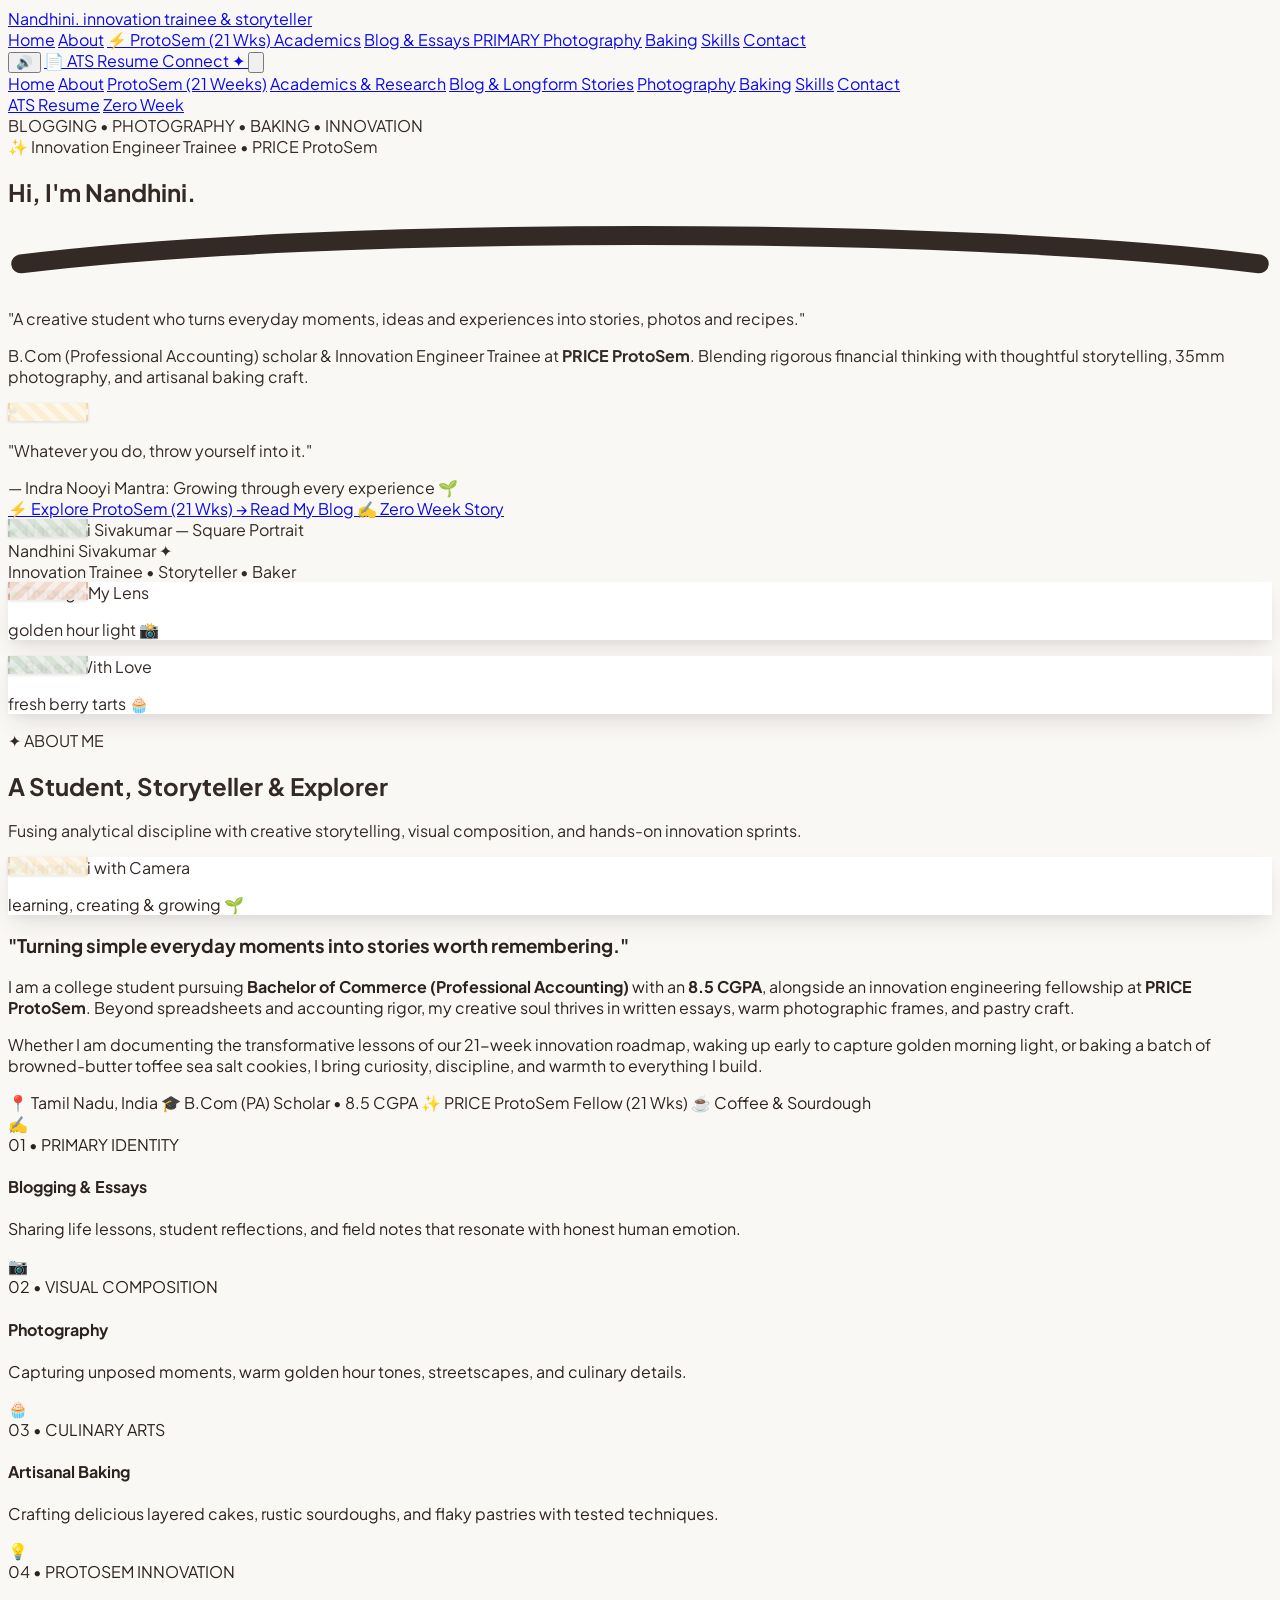
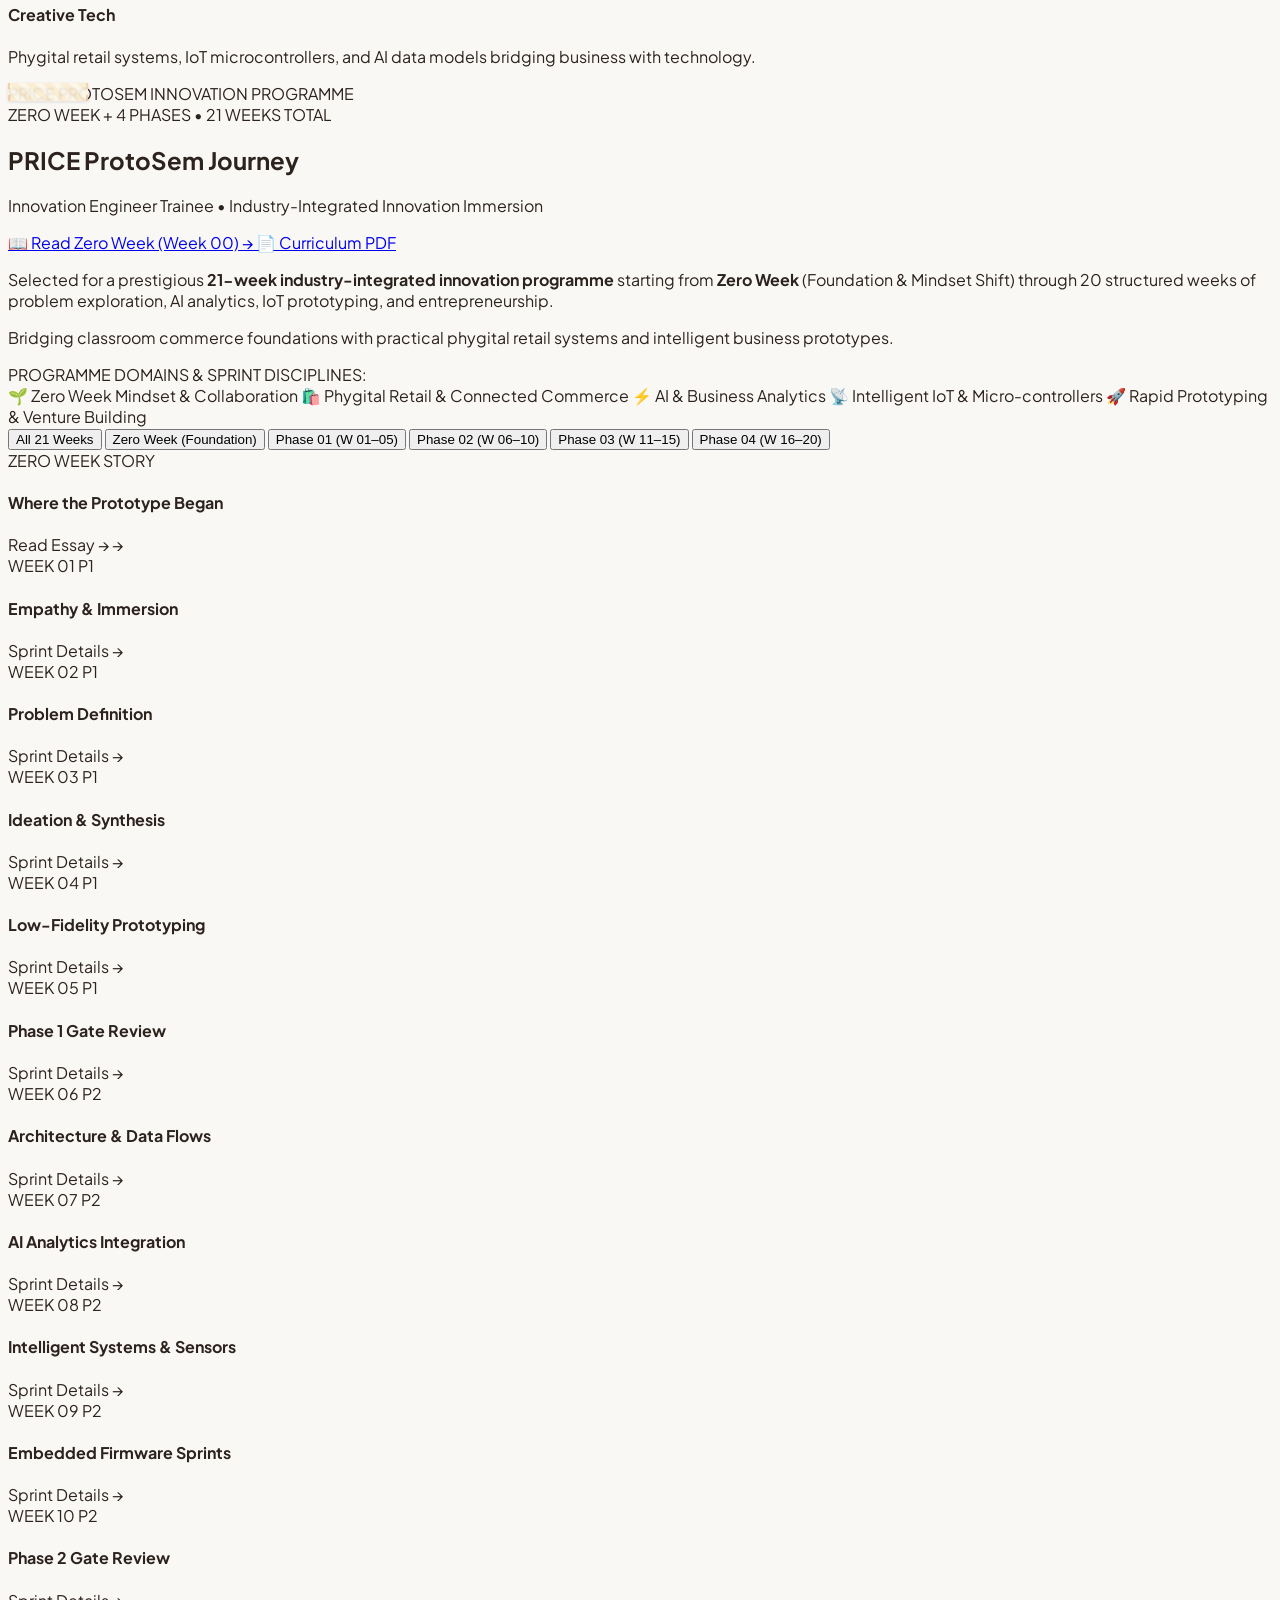
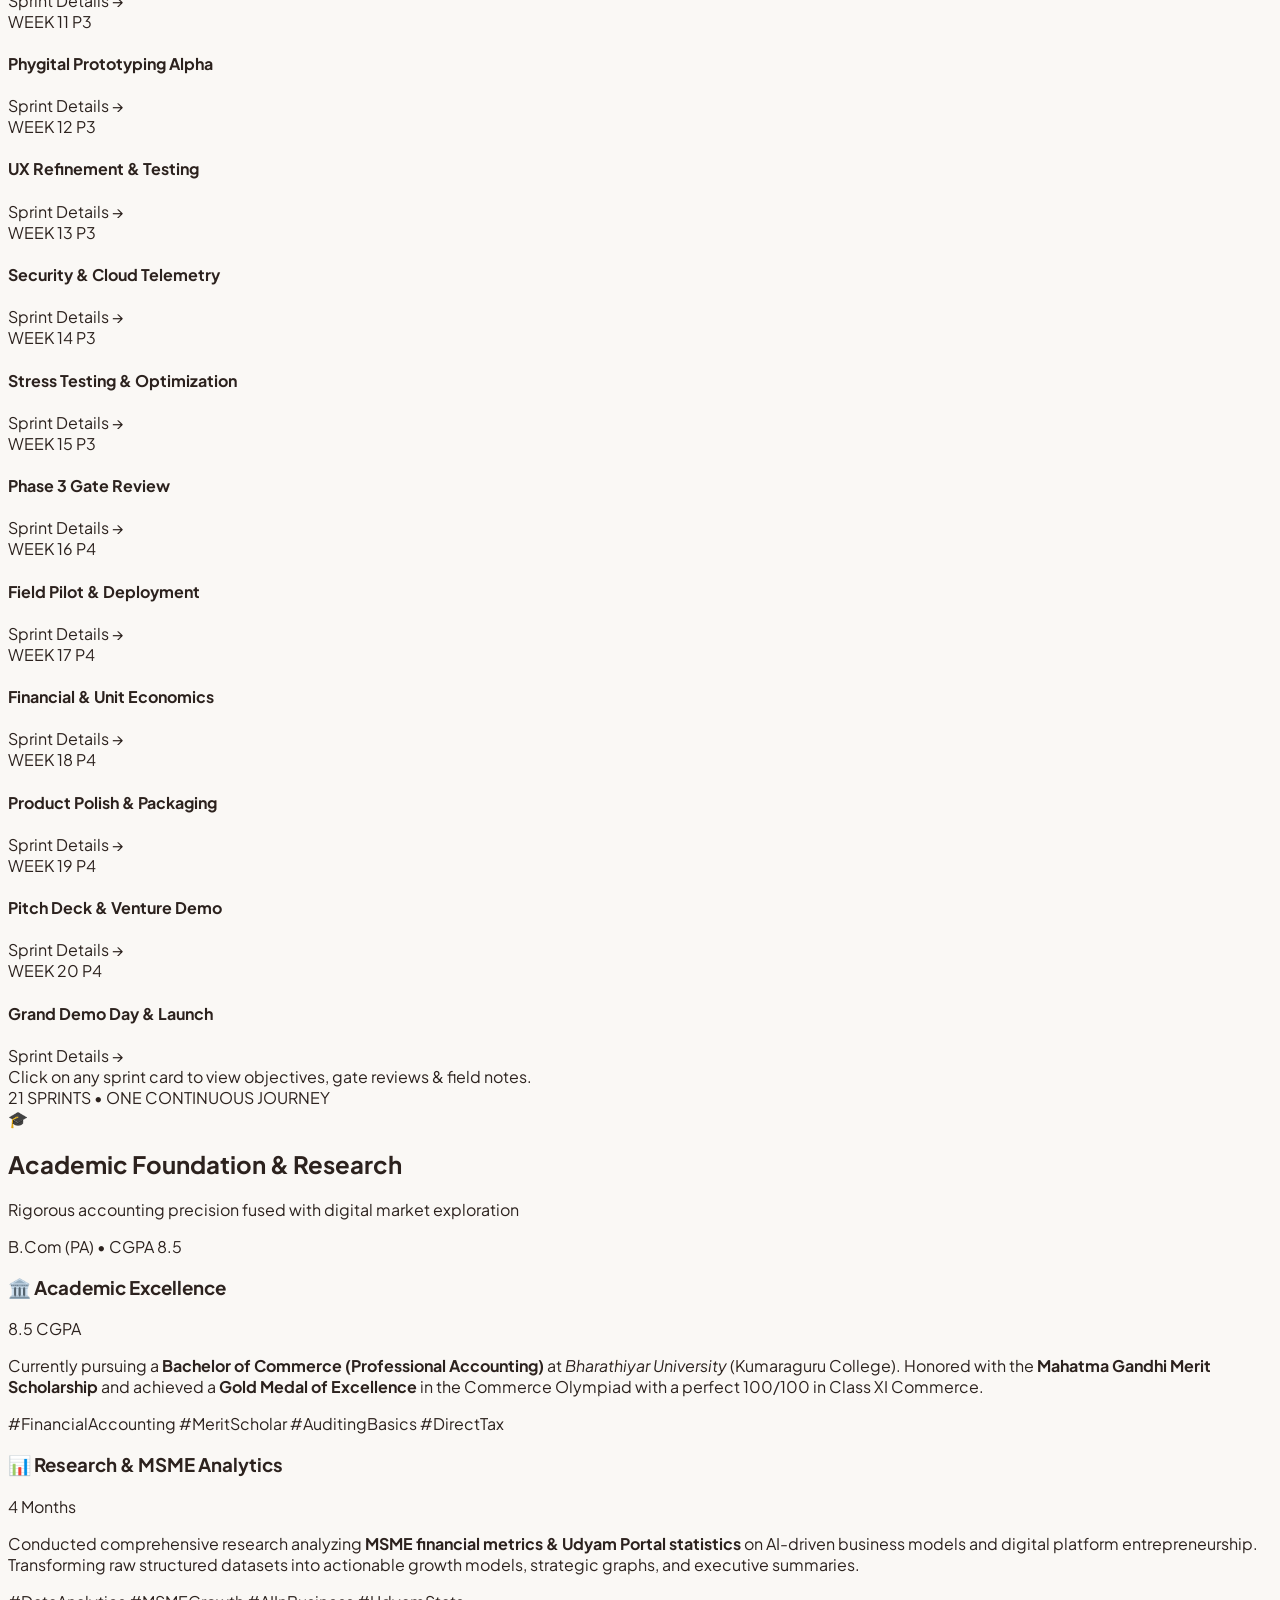
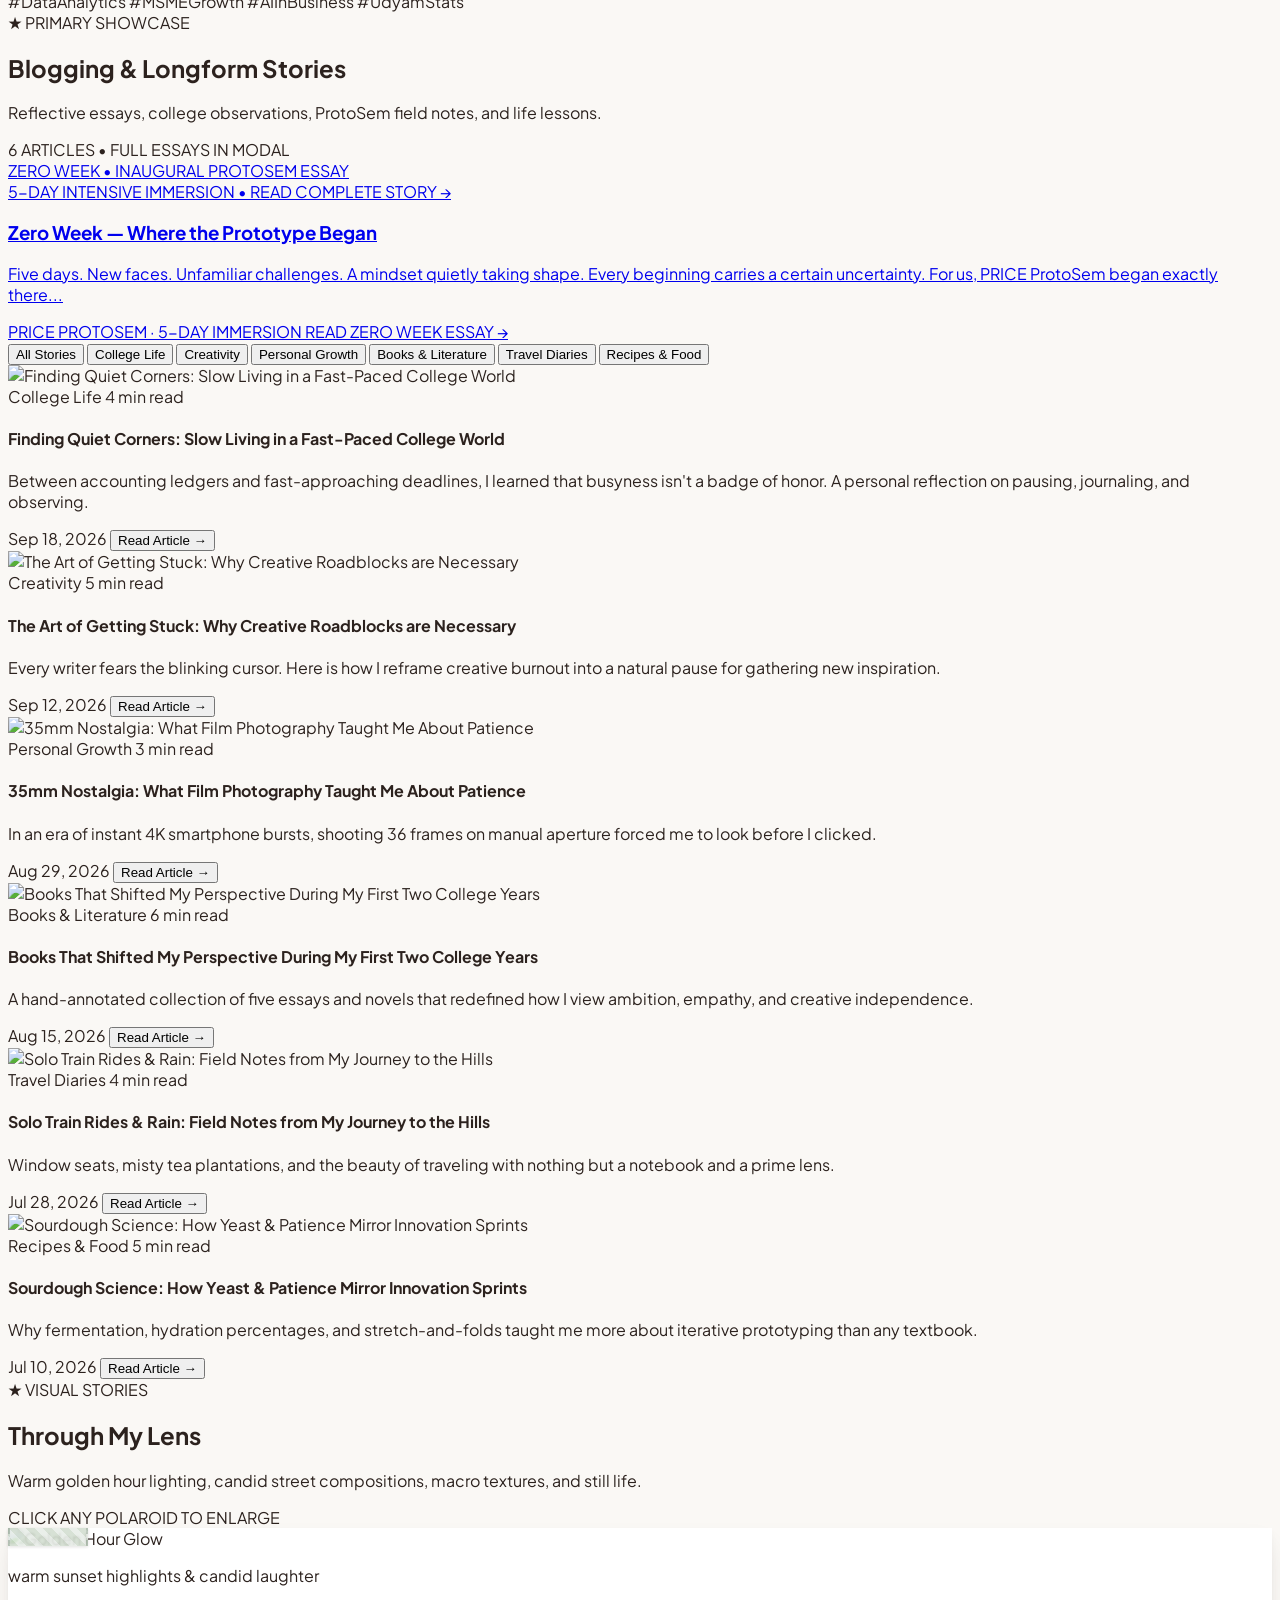
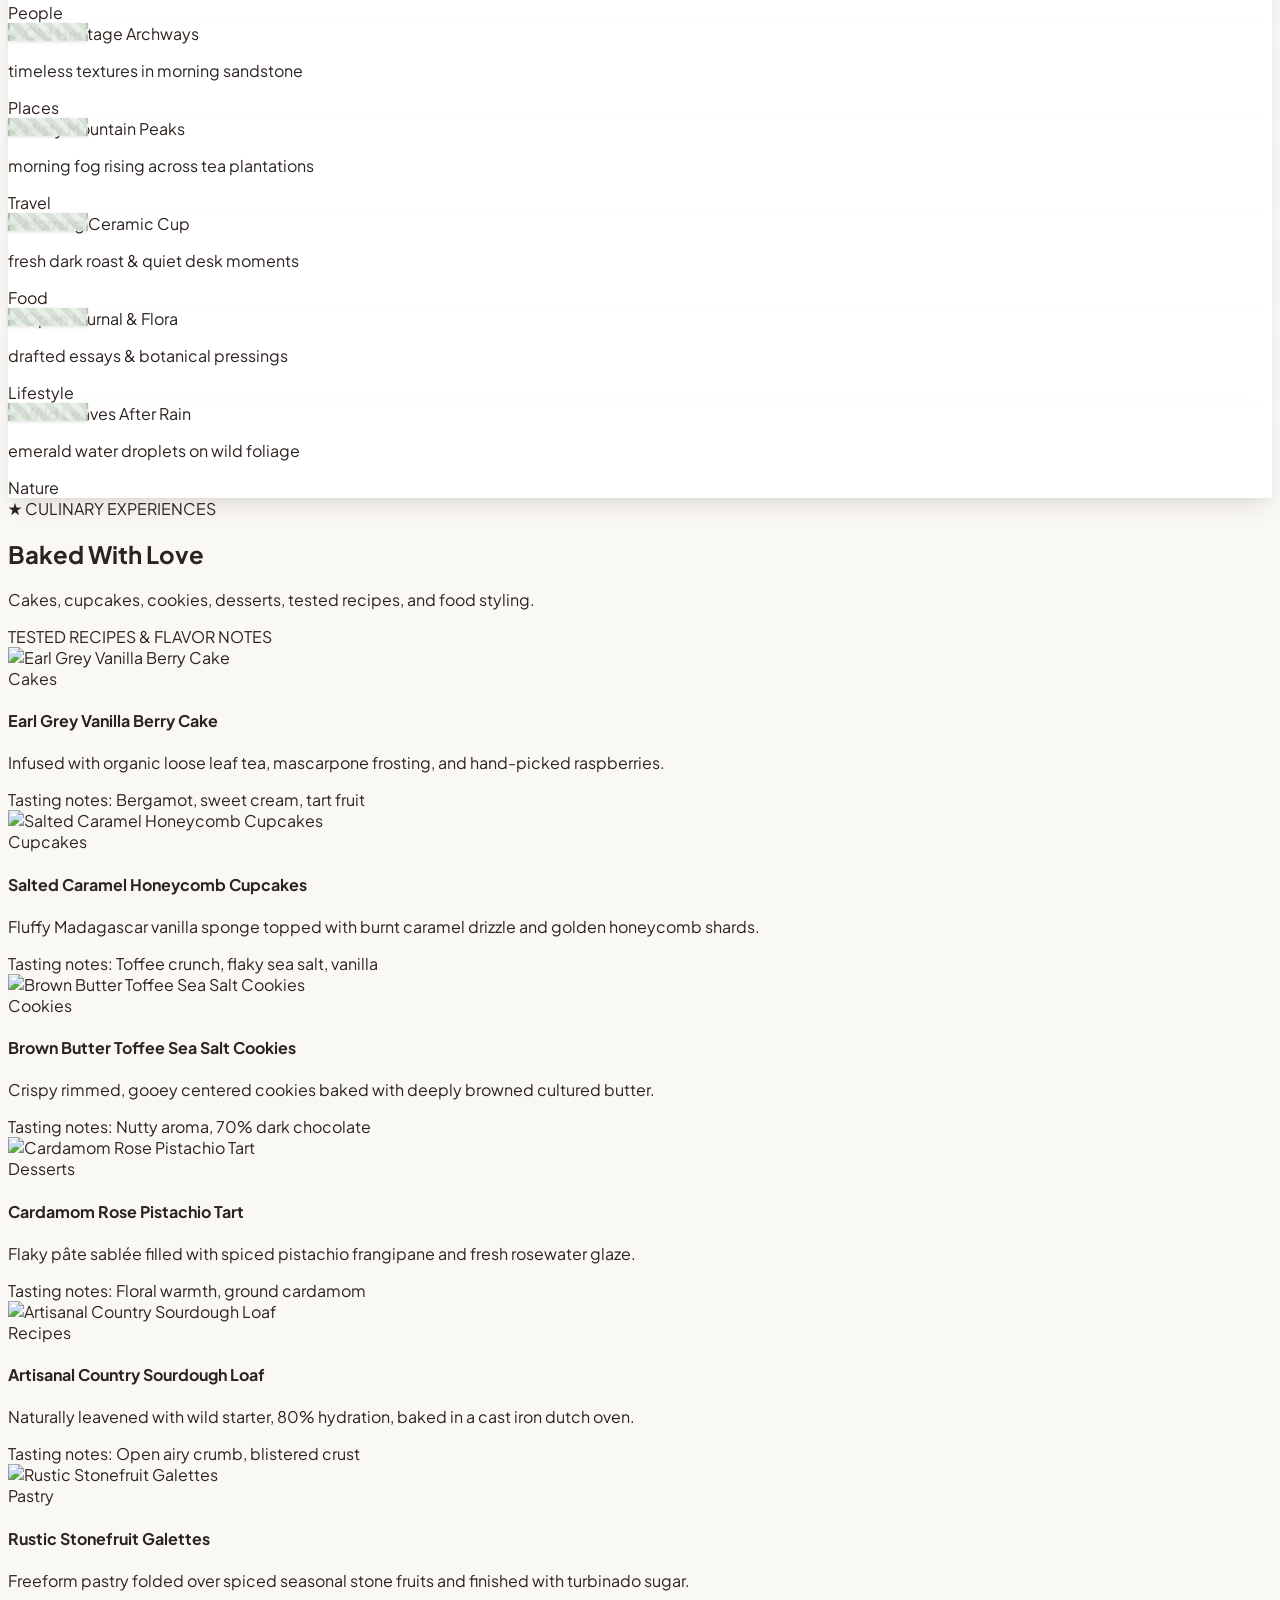
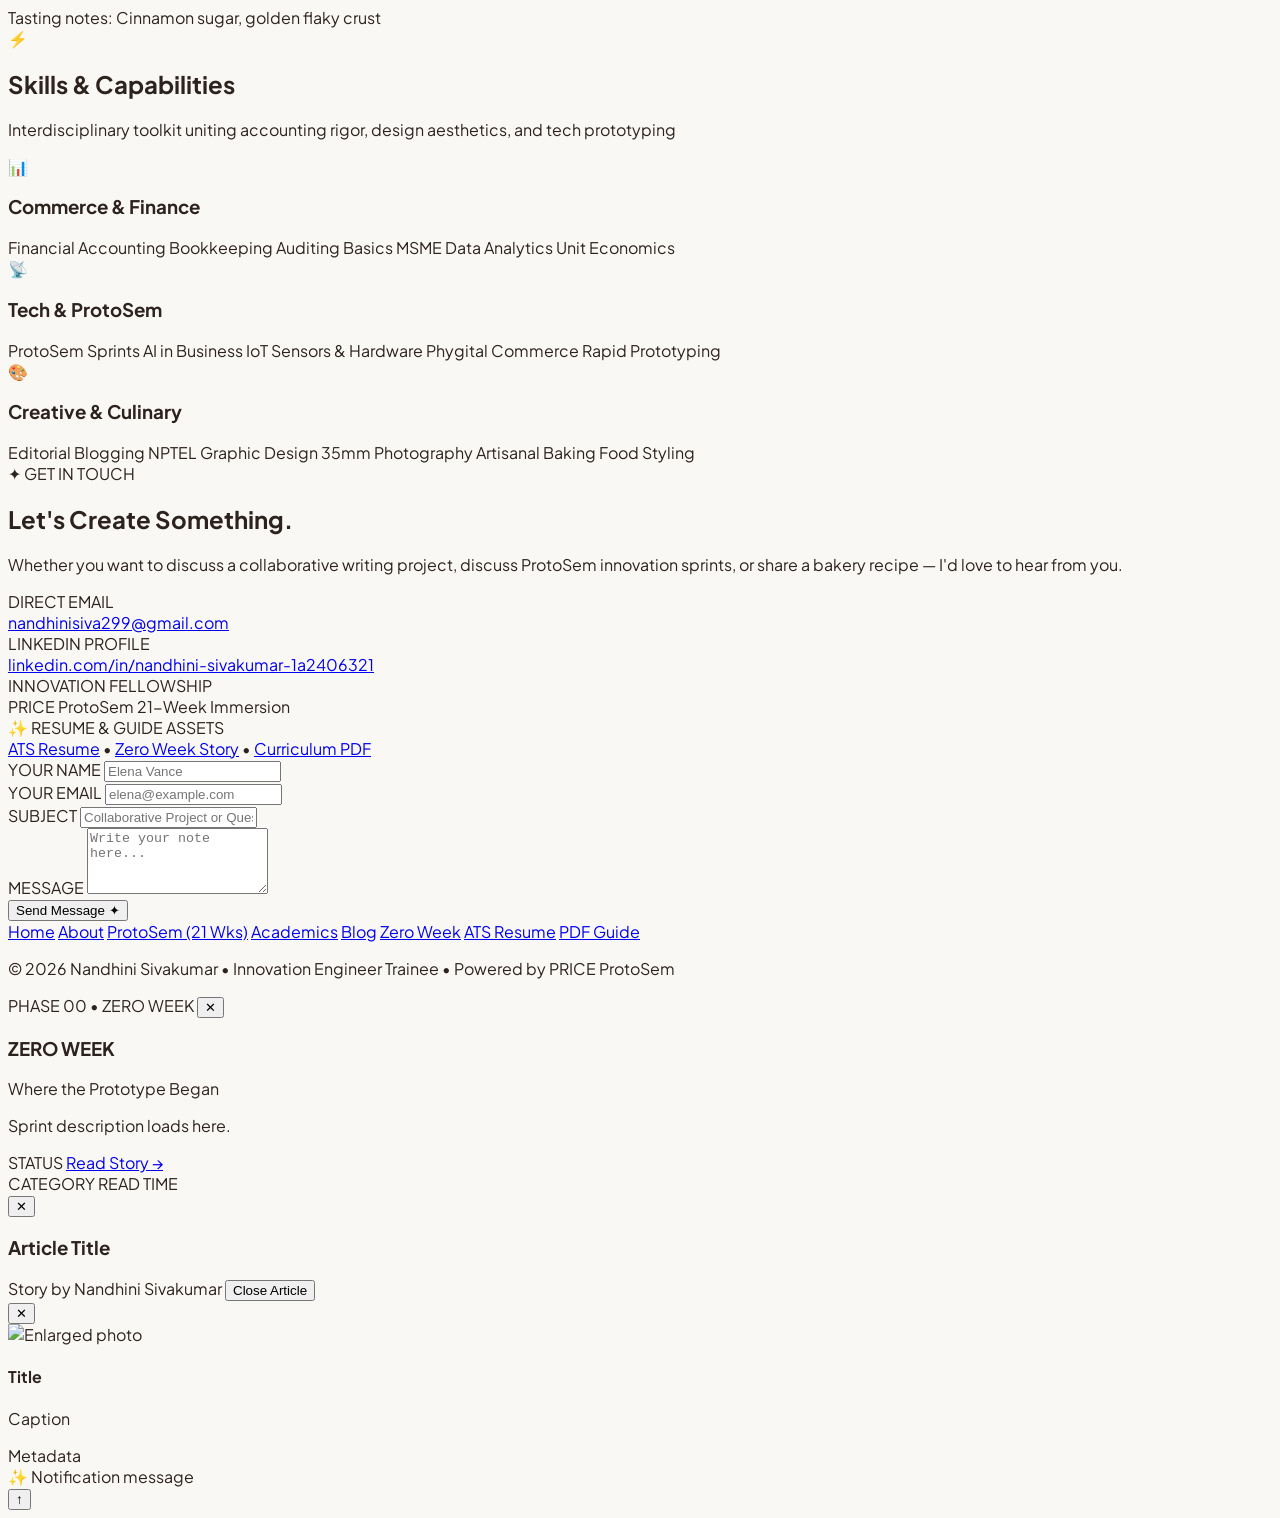
==== commit cb308beb: "Restore ProtoSem 21-week roadmap, Academics & Research bento, Zero Week integration, quotes, and squ" ====
--- a/index.html
+++ b/index.html
@@ -3,13 +3,13 @@
 <head>
     <meta charset="UTF-8">
     <meta name="viewport" content="width=device-width, initial-scale=1.0">
-    <title>Nandhini — Storyteller, Photographer & Baker | Creative Portfolio</title>
-    <meta name="description" content="Personal portfolio of Nandhini — a college student and creative storyteller exploring blogging, photography, baking, content creation and creative ideas.">
+    <title>Nandhini Sivakumar — Innovation Engineer Trainee, Storyteller & Baker | Portfolio</title>
+    <meta name="description" content="Personal portfolio of Nandhini Sivakumar — Innovation Engineer Trainee at PRICE ProtoSem, B.Com PA Scholar (CGPA 8.5), Blogger, Photographer, and Baker. Explore the 21-Week ProtoSem Innovation Roadmap, essays, and creative work.">
     
-    <!-- Warm Editorial & Handwritten Fonts -->
+    <!-- Warm Editorial & Handwritten Google Fonts -->
     <link rel="preconnect" href="https://fonts.googleapis.com">
     <link rel="preconnect" href="https://fonts.gstatic.com" crossorigin>
-    <link href="https://fonts.googleapis.com/css2?family=Caveat:wght@500;600;700&family=Fraunces:ital,opsz,wght@0,9..144,400;0,9..144,600;0,9..144,700;1,9..144,400;1,9..144,600&family=Playfair+Display:ital,wght@0,500;0,600;0,700;0,800;1,400;1,600&family=Plus+Jakarta+Sans:wght@300;400;500;600;700&family=Space+Mono:wght@400;700&display=swap" rel="stylesheet">
+    <link href="https://fonts.googleapis.com/css2?family=Caveat:wght@500;600;700&family=Fraunces:ital,opsz,wght@0,9..144,400;0,9..144,600;0,9..144,700;1,9..144,400;1,9..144,600&family=Playfair+Display:ital,wght@0,500;0,600;0,700;0,800;1,400;1,600&family=Plus+Jakarta+Sans:wght@300;400;500;600;700;800&family=Space+Mono:wght@400;700&display=swap" rel="stylesheet">
     
     <!-- Tailwind CSS CDN -->
     <script src="https://cdn.tailwindcss.com"></script>
@@ -58,20 +58,20 @@
                             200: '#FAECD0',
                             400: '#E5BA6A',
                             500: '#DDA15E',
-                            600: '#C98A44'
+                            600: '#C68B45'
                         }
                     },
                     fontFamily: {
+                        editorial: ['"Playfair Display"', 'Georgia', 'serif'],
+                        fraunces: ['"Fraunces"', 'serif'],
                         sans: ['"Plus Jakarta Sans"', 'sans-serif'],
-                        serif: ['"Playfair Display"', 'serif'],
-                        editorial: ['"Fraunces"', 'serif'],
                         hand: ['"Caveat"', 'cursive'],
                         mono: ['"Space Mono"', 'monospace']
                     },
                     boxShadow: {
-                        'polaroid': '0 12px 30px -8px rgba(44, 34, 30, 0.12), 0 4px 10px -2px rgba(44, 34, 30, 0.05)',
-                        'polaroid-lg': '0 20px 40px -10px rgba(44, 34, 30, 0.18), 0 8px 16px -4px rgba(44, 34, 30, 0.08)',
-                        'scrapbook': '0 15px 35px -5px rgba(62, 50, 44, 0.08), 0 0 0 1px rgba(227, 216, 202, 0.5)'
+                        'scrapbook': '0 10px 30px -5px rgba(44, 34, 30, 0.08), 0 4px 12px -2px rgba(44, 34, 30, 0.04)',
+                        'polaroid': '0 14px 28px rgba(44, 34, 30, 0.12), 0 10px 10px rgba(44, 34, 30, 0.06)',
+                        'polaroid-lg': '0 20px 40px -10px rgba(44, 34, 30, 0.18), 0 12px 18px -4px rgba(44, 34, 30, 0.08)'
                     }
                 }
             }
@@ -79,83 +79,83 @@
     </script>
 
     <style>
-        /* Base page aesthetics */
         body {
             background-color: #FAF8F5;
             color: #2C221E;
             font-family: 'Plus Jakarta Sans', sans-serif;
             overflow-x: hidden;
-            selection-background-color: #F1D6C8;
-            selection-color: #1F1612;
-        }
-
-        /* Subtle archival paper grain overlay */
+        }
+
+        /* Subtle organic paper texture */
         .paper-grain {
+            background-image: radial-gradient(#3E322C 0.65px, transparent 0.65px), radial-gradient(#C87D55 0.65px, #FAF8F5 0.65px);
+            background-size: 32px 32px;
+            background-position: 0 0, 16px 16px;
+            opacity: 0.035;
             position: fixed;
             inset: 0;
-            background-image: url("data:image/svg+xml,%3Csvg viewBox='0 0 300 300' xmlns='http://www.w3.org/2000/svg'%3E%3Cfilter id='paperNoise'%3E%3CfeTurbulence type='fractalNoise' baseFrequency='0.85' numOctaves='3' stitchTiles='stitch'/%3E%3C/filter%3E%3Crect width='100%25' height='100%25' filter='url(%23paperNoise)' opacity='0.035'/%3E%3C/svg%3E");
             pointer-events: none;
             z-index: 1;
-            mix-blend-mode: multiply;
-        }
-
-        /* Washi tape scrapbook effect */
+        }
+
+        /* Washi Tape styling */
         .washi-tape {
             position: absolute;
             height: 18px;
             width: 76px;
-            background-color: rgba(221, 161, 94, 0.55);
-            backdrop-filter: blur(2px);
-            box-shadow: 0 1px 3px rgba(0, 0, 0, 0.08);
-            border-left: 2px dashed rgba(255, 255, 255, 0.6);
-            border-right: 2px dashed rgba(255, 255, 255, 0.6);
-            z-index: 20;
-            pointer-events: none;
+            opacity: 0.88;
+            box-shadow: 0 1px 3px rgba(44, 34, 30, 0.15);
+            z-index: 25;
+            backdrop-filter: blur(1px);
         }
         .washi-sage {
-            background-color: rgba(110, 133, 112, 0.55);
+            background: repeating-linear-gradient(45deg, #D2DDD0, #D2DDD0 6px, #E8EDE7 6px, #E8EDE7 12px);
+            border-left: 2px dashed rgba(110, 133, 112, 0.4);
+            border-right: 2px dashed rgba(110, 133, 112, 0.4);
         }
         .washi-terracotta {
-            background-color: rgba(200, 125, 85, 0.55);
+            background: repeating-linear-gradient(-45deg, #F1D6C8, #F1D6C8 6px, #F9EDE7 6px, #F9EDE7 12px);
+            border-left: 2px dashed rgba(182, 103, 61, 0.4);
+            border-right: 2px dashed rgba(182, 103, 61, 0.4);
         }
         .washi-honey {
-            background-color: rgba(221, 161, 94, 0.65);
-        }
-
-        /* Polaroid Photo Card styling */
+            background: repeating-linear-gradient(45deg, #FAECD0, #FAECD0 6px, #FDF6E9 6px, #FDF6E9 12px);
+            border-left: 2px dashed rgba(221, 161, 94, 0.4);
+            border-right: 2px dashed rgba(221, 161, 94, 0.4);
+        }
+
+        /* Polaroid Card */
         .polaroid-card {
             background: #FFFFFF;
-            border: 1px solid #EAE3D9;
-            box-shadow: 0 12px 30px -8px rgba(44, 34, 30, 0.12);
-            transition: transform 0.35s cubic-bezier(0.16, 1, 0.3, 1), box-shadow 0.35s ease;
+            box-shadow: 0 12px 24px -6px rgba(44, 34, 30, 0.12), 0 4px 8px -2px rgba(44, 34, 30, 0.05);
+            transition: all 0.35s cubic-bezier(0.16, 1, 0.3, 1);
         }
         .polaroid-card:hover {
-            transform: translateY(-4px) scale(1.02);
-            box-shadow: 0 20px 40px -10px rgba(44, 34, 30, 0.18);
-        }
-
-        /* Subtle scroll reveals */
+            transform: translateY(-5px) rotate(0deg) scale(1.02) !important;
+            box-shadow: 0 20px 35px -8px rgba(44, 34, 30, 0.2), 0 8px 12px -2px rgba(44, 34, 30, 0.08);
+            z-index: 30;
+        }
+
+        /* Smooth scroll reveal */
         .reveal-item {
             opacity: 0;
-            transform: translateY(24px);
-            transition: opacity 0.8s cubic-bezier(0.16, 1, 0.3, 1), transform 0.8s cubic-bezier(0.16, 1, 0.3, 1);
+            transform: translateY(22px);
+            transition: opacity 0.7s cubic-bezier(0.16, 1, 0.3, 1), transform 0.7s cubic-bezier(0.16, 1, 0.3, 1);
         }
         .reveal-item.is-visible {
             opacity: 1;
             transform: translateY(0);
         }
 
-        /* Custom warm scrollbar */
-        ::-webkit-scrollbar { width: 9px; }
+        /* Custom Scrollbar */
+        ::-webkit-scrollbar { width: 8px; }
         ::-webkit-scrollbar-track { background: #FAF8F5; }
         ::-webkit-scrollbar-thumb {
             background: #D5C7B5;
             border-radius: 9999px;
             border: 2px solid #FAF8F5;
         }
-        ::-webkit-scrollbar-thumb:hover {
-            background: #B6673D;
-        }
+        ::-webkit-scrollbar-thumb:hover { background: #B6673D; }
     </style>
 </head>
 <body class="relative min-h-screen text-espresso-800 antialiased selection:bg-terracotta-200 selection:text-espresso-900">
@@ -170,40 +170,55 @@
     <!-- STICKY NAVIGATION BAR                                                     -->
     <!-- ========================================================================= -->
     <header class="sticky top-0 z-40 bg-cream-100/90 backdrop-blur-md border-b border-cream-300 transition-all duration-300" id="navbar">
-        <div class="max-w-6xl mx-auto px-4 sm:px-6 lg:px-8 h-18 flex items-center justify-between">
+        <div class="max-w-7xl mx-auto px-4 sm:px-6 lg:px-8 h-18 flex items-center justify-between">
             <!-- Brand Logo -->
             <a href="#home" class="group flex items-center gap-2">
                 <span class="font-editorial text-2xl font-bold tracking-tight text-espresso-900 group-hover:text-terracotta-600 transition-colors">
                     Nandhini<span class="text-terracotta-500 font-serif italic text-3xl leading-none">.</span>
                 </span>
                 <span class="hidden md:inline-block font-hand text-lg text-sage-600 font-semibold tracking-wide transform -rotate-3 ml-1">
-                    student & storyteller
+                    innovation trainee & storyteller
                 </span>
             </a>
 
-            <!-- Nav Links -->
-            <nav class="hidden lg:flex items-center gap-6 text-sm font-medium text-espresso-700">
-                <a href="#home" class="nav-link hover:text-terracotta-600 transition-colors py-1">Home</a>
-                <a href="#about" class="nav-link hover:text-terracotta-600 transition-colors py-1">About</a>
-                <a href="#blog" class="nav-link text-terracotta-600 font-semibold transition-colors py-1 flex items-center gap-1">
-                    <span>Blog</span>
-                    <span class="px-1.5 py-0.2 rounded-full bg-terracotta-100 text-terracotta-700 text-[10px] font-mono">PRIMARY</span>
+            <!-- Nav Links with ProtoSem and Academics Included -->
+            <nav class="hidden xl:flex items-center gap-5 text-xs font-semibold text-espresso-700 uppercase tracking-wider">
+                <a href="#home" class="hover:text-terracotta-600 transition-colors py-1">Home</a>
+                <a href="#about" class="hover:text-terracotta-600 transition-colors py-1">About</a>
+                <a href="#protosem" class="px-2.5 py-1 rounded-full bg-honey-200/80 text-espresso-900 border border-honey-400/50 hover:bg-honey-400/30 transition-all flex items-center gap-1">
+                    <span>⚡ ProtoSem (21 Wks)</span>
                 </a>
-                <a href="#photography" class="nav-link hover:text-terracotta-600 transition-colors py-1">Photography</a>
-                <a href="#baking" class="nav-link hover:text-terracotta-600 transition-colors py-1">Baking</a>
-                <a href="#projects" class="nav-link hover:text-terracotta-600 transition-colors py-1">Projects</a>
-                <a href="#skills" class="nav-link hover:text-terracotta-600 transition-colors py-1">Skills</a>
-                <a href="#achievements" class="nav-link hover:text-terracotta-600 transition-colors py-1">Achievements</a>
-                <a href="#contact" class="nav-link hover:text-terracotta-600 transition-colors py-1">Contact</a>
+                <a href="#academics" class="hover:text-terracotta-600 transition-colors py-1">Academics</a>
+                <a href="#blog" class="text-terracotta-600 font-bold transition-colors py-1 flex items-center gap-1">
+                    <span>Blog & Essays</span>
+                    <span class="px-1.5 py-0.2 rounded-full bg-terracotta-100 text-terracotta-700 text-[9px] font-mono">PRIMARY</span>
+                </a>
+                <a href="#photography" class="hover:text-terracotta-600 transition-colors py-1">Photography</a>
+                <a href="#baking" class="hover:text-terracotta-600 transition-colors py-1">Baking</a>
+                <a href="#skills" class="hover:text-terracotta-600 transition-colors py-1">Skills</a>
+                <a href="#contact" class="hover:text-terracotta-600 transition-colors py-1">Contact</a>
             </nav>
 
-            <!-- Quick Action Button & Mobile Toggle -->
-            <div class="flex items-center gap-3">
+            <!-- Quick Action Buttons -->
+            <div class="flex items-center gap-2.5">
+                <!-- Sound Toggle -->
+                <button onclick="toggleSound()" id="sound-btn" class="p-2 rounded-full border border-cream-300 text-espresso-700 hover:bg-cream-200 transition-all text-xs flex items-center gap-1" title="Toggle UI Sound Effects">
+                    <span id="sound-icon">🔊</span>
+                </button>
+
+                <!-- ATS Resume Link -->
+                <a href="resume.html" class="hidden sm:inline-flex items-center gap-1.5 px-3.5 py-1.5 rounded-full border border-sage-500/40 text-sage-800 bg-sage-50 hover:bg-sage-100 text-xs font-semibold tracking-wide transition-all">
+                    <span>📄 ATS Resume</span>
+                </a>
+
+                <!-- Let's Connect CTA -->
                 <a href="#contact" class="hidden sm:inline-flex items-center gap-2 px-4 py-2 rounded-full bg-espresso-800 text-cream-50 hover:bg-terracotta-600 text-xs font-semibold tracking-wide transition-all shadow-sm hover:shadow">
-                    <span>Let's Connect</span>
+                    <span>Connect</span>
                     <span class="text-honey-400">✦</span>
                 </a>
-                <button id="mobile-menu-btn" onclick="toggleMobileMenu()" class="lg:hidden p-2 rounded-xl border border-cream-300 text-espresso-800 hover:bg-cream-200 transition-colors" aria-label="Toggle Menu">
+
+                <!-- Mobile Menu Button -->
+                <button id="mobile-menu-btn" onclick="toggleMobileMenu()" class="xl:hidden p-2 rounded-xl border border-cream-300 text-espresso-800 hover:bg-cream-200 transition-colors" aria-label="Toggle Menu">
                     <svg class="w-5 h-5" fill="none" stroke="currentColor" viewBox="0 0 24 24">
                         <path stroke-linecap="round" stroke-linejoin="round" stroke-width="2" d="M4 6h16M4 12h16M4 18h16"></path>
                     </svg>
@@ -212,34 +227,43 @@
         </div>
 
         <!-- Mobile Drawer -->
-        <div id="mobile-drawer" class="lg:hidden hidden px-6 py-4 bg-cream-100 border-b border-cream-300 space-y-3 font-medium text-espresso-800">
+        <div id="mobile-drawer" class="xl:hidden hidden px-6 py-4 bg-cream-100 border-b border-cream-300 space-y-3 font-medium text-espresso-800">
             <a href="#home" onclick="toggleMobileMenu()" class="block py-1 hover:text-terracotta-600">Home</a>
             <a href="#about" onclick="toggleMobileMenu()" class="block py-1 hover:text-terracotta-600">About</a>
-            <a href="#blog" onclick="toggleMobileMenu()" class="block py-1 text-terracotta-600 font-bold">Blog (Featured)</a>
+            <a href="#protosem" onclick="toggleMobileMenu()" class="block py-1 text-honey-600 font-bold">ProtoSem (21 Weeks)</a>
+            <a href="#academics" onclick="toggleMobileMenu()" class="block py-1 hover:text-terracotta-600">Academics & Research</a>
+            <a href="#blog" onclick="toggleMobileMenu()" class="block py-1 text-terracotta-600 font-bold">Blog & Longform Stories</a>
             <a href="#photography" onclick="toggleMobileMenu()" class="block py-1 hover:text-terracotta-600">Photography</a>
             <a href="#baking" onclick="toggleMobileMenu()" class="block py-1 hover:text-terracotta-600">Baking</a>
-            <a href="#projects" onclick="toggleMobileMenu()" class="block py-1 hover:text-terracotta-600">Projects</a>
             <a href="#skills" onclick="toggleMobileMenu()" class="block py-1 hover:text-terracotta-600">Skills</a>
-            <a href="#achievements" onclick="toggleMobileMenu()" class="block py-1 hover:text-terracotta-600">Achievements</a>
             <a href="#contact" onclick="toggleMobileMenu()" class="block py-1 hover:text-terracotta-600">Contact</a>
+            <div class="pt-2 border-t border-cream-200 flex gap-2">
+                <a href="resume.html" class="flex-1 text-center py-2 rounded-xl border border-sage-500 text-sage-800 text-xs font-bold">ATS Resume</a>
+                <a href="zero-week.html" class="flex-1 text-center py-2 rounded-xl bg-terracotta-600 text-white text-xs font-bold">Zero Week</a>
+            </div>
         </div>
     </header>
 
-    <main class="max-w-6xl mx-auto px-4 sm:px-6 lg:px-8 space-y-24 sm:space-y-32 py-10 sm:py-16">
-
-        <!-- ========================================================================= -->
-        <!-- 1. HERO SECTION (WARM EDITORIAL & MODERN SCRAPBOOK)                       -->
+    <main class="max-w-7xl mx-auto px-4 sm:px-6 lg:px-8 space-y-24 sm:space-y-32 py-10 sm:py-16">
+
+        <!-- ========================================================================= -->
+        <!-- 1. HERO SECTION (SQUARE PROFILE, DEDICATED QUOTE, PROTOSEM BADGE)        -->
         <!-- ========================================================================= -->
         <section id="home" class="relative pt-4 pb-8 sm:py-12">
             <div class="grid grid-cols-1 lg:grid-cols-12 gap-12 lg:gap-8 items-center">
                 
                 <!-- Left Column: Copy & Narrative -->
-                <div class="lg:col-span-6 space-y-6 text-left reveal-item">
+                <div class="lg:col-span-7 space-y-6 text-left reveal-item">
                     
-                    <!-- Small Category Tagline -->
-                    <div class="inline-flex items-center gap-2 px-3.5 py-1.5 rounded-full bg-cream-200 border border-cream-300 text-espresso-700 text-xs font-mono font-semibold tracking-wider">
-                        <span class="w-2 h-2 rounded-full bg-sage-600 animate-pulse"></span>
-                        <span>BLOGGING • PHOTOGRAPHY • BAKING • CREATIVE IDEAS</span>
+                    <!-- Role Badges & Tagline -->
+                    <div class="flex flex-wrap items-center gap-2">
+                        <div class="inline-flex items-center gap-2 px-3.5 py-1.5 rounded-full bg-cream-200 border border-cream-300 text-espresso-700 text-xs font-mono font-semibold tracking-wider">
+                            <span class="w-2 h-2 rounded-full bg-sage-600 animate-pulse"></span>
+                            <span>BLOGGING • PHOTOGRAPHY • BAKING • INNOVATION</span>
+                        </div>
+                        <div class="inline-flex items-center gap-1.5 px-3 py-1.5 rounded-full bg-honey-200/80 border border-honey-400 text-espresso-900 text-xs font-mono font-bold shadow-sm">
+                            <span>✨ Innovation Engineer Trainee • PRICE ProtoSem</span>
+                        </div>
                     </div>
 
                     <!-- Main Hero Heading -->
@@ -253,77 +277,85 @@
                             </span>
                         </h1>
                         <p class="font-editorial text-xl sm:text-2xl text-espresso-700 italic font-normal leading-snug">
-                            "A creative student who turns everyday moments, ideas and experiences into stories."
+                            "A creative student who turns everyday moments, ideas and experiences into stories, photos and recipes."
                         </p>
                     </div>
 
                     <!-- Narrative Subtext -->
                     <p class="text-sm sm:text-base text-espresso-600 leading-relaxed font-normal max-w-xl">
-                        Currently studying commerce & accounting while cultivating a lifelong passion for editorial writing, capturing warm golden-hour frames, and crafting artisanal bakery treats. Exploring internships, creative collaborations, and new ways to document the world.
+                        B.Com (Professional Accounting) scholar & Innovation Engineer Trainee at <strong>PRICE ProtoSem</strong>. Blending rigorous financial thinking with thoughtful storytelling, 35mm photography, and artisanal baking craft.
                     </p>
 
+                    <!-- Dedicated Quote Placement (Square Scrapbook Card with Washi Tape) -->
+                    <div class="relative bg-cream-50 p-5 rounded-2xl border border-cream-300 shadow-sm max-w-lg mt-2">
+                        <div class="washi-tape washi-honey -top-2.5 right-8 transform rotate-2"></div>
+                        <div class="flex items-start gap-3">
+                            <span class="text-2xl text-honey-500">❝</span>
+                            <div>
+                                <p class="font-editorial italic text-base sm:text-lg text-espresso-800 font-semibold leading-snug">
+                                    "Whatever you do, throw yourself into it."
+                                </p>
+                                <div class="flex items-center justify-between gap-4 mt-2">
+                                    <span class="text-xs font-mono text-espresso-500 uppercase tracking-wider">— Indra Nooyi</span>
+                                    <span class="font-hand text-lg text-sage-700 font-bold">Mantra: Growing through every experience 🌱</span>
+                                </div>
+                            </div>
+                        </div>
+                    </div>
+
                     <!-- CTA Buttons -->
-                    <div class="flex flex-wrap items-center gap-4 pt-2">
-                        <a href="#blog" class="inline-flex items-center gap-2 px-6 py-3.5 rounded-full bg-espresso-800 text-cream-50 hover:bg-terracotta-600 font-semibold text-sm transition-all duration-300 shadow-md hover:shadow-lg hover:-translate-y-0.5">
+                    <div class="flex flex-wrap items-center gap-3 pt-2">
+                        <a href="#protosem" class="inline-flex items-center gap-2 px-5 py-3 rounded-full bg-honey-500 text-espresso-900 hover:bg-honey-400 font-bold text-xs sm:text-sm transition-all duration-300 shadow-md hover:shadow-lg hover:-translate-y-0.5">
+                            <span>⚡ Explore ProtoSem (21 Wks)</span>
+                            <span>→</span>
+                        </a>
+                        <a href="#blog" class="inline-flex items-center gap-2 px-5 py-3 rounded-full bg-espresso-800 text-cream-50 hover:bg-terracotta-600 font-semibold text-xs sm:text-sm transition-all duration-300 shadow-md hover:shadow-lg hover:-translate-y-0.5">
                             <span>Read My Blog</span>
-                            <span class="text-honey-400">→</span>
+                            <span class="text-honey-400">✍️</span>
                         </a>
-                        <a href="#projects" class="inline-flex items-center gap-2 px-6 py-3.5 rounded-full bg-cream-50 text-espresso-800 border border-cream-300 hover:bg-cream-200 font-semibold text-sm transition-all duration-300 shadow-sm hover:-translate-y-0.5">
-                            <span>Explore My Work</span>
+                        <a href="zero-week.html" class="inline-flex items-center gap-2 px-5 py-3 rounded-full bg-cream-50 text-espresso-800 border border-cream-300 hover:bg-cream-200 font-semibold text-xs sm:text-sm transition-all duration-300 shadow-sm hover:-translate-y-0.5">
+                            <span>Zero Week Story</span>
                         </a>
                     </div>
 
-                    <!-- Mini Handwritten Note -->
-                    <div class="flex items-center gap-2 text-sage-700 font-hand text-xl pt-2">
-                        <span>✏️</span>
-                        <span>Welcome to my quiet corner on the internet — make yourself comfortable!</span>
-                    </div>
-
-                </div>
-
-                <!-- Right Column: Editorial Collage with Polaroids & Scrapbook Elements -->
-                <div class="lg:col-span-6 relative flex items-center justify-center min-h-[460px] sm:min-h-[520px] reveal-item">
+                </div>
+
+                <!-- Right Column: Square Profile Card & Scrapbook Polaroids -->
+                <div class="lg:col-span-5 relative flex items-center justify-center min-h-[460px] sm:min-h-[500px] reveal-item">
                     
                     <!-- Decorative background washi splash -->
                     <div class="absolute w-72 h-72 rounded-full bg-cream-200/80 blur-2xl -z-10"></div>
                     <div class="absolute -top-6 -right-6 w-48 h-48 rounded-full bg-honey-200/50 blur-2xl -z-10"></div>
 
-                    <!-- Central Editorial Image: Girl with Camera & Bakery Elements -->
-                    <div class="relative z-10 w-72 sm:w-84 aspect-[4/5] rounded-3xl overflow-hidden shadow-polaroid-lg border-4 border-white transform rotate-1 hover:rotate-0 transition-transform duration-500 bg-cream-200 group">
-                        <img src="https://images.unsplash.com/photo-1516035069371-29a1b244cc32?auto=format&fit=crop&w=1000&q=85" alt="Creative Student with Camera and Journal" class="w-full h-full object-cover group-hover:scale-105 transition-transform duration-700">
+                    <!-- Central SQUARE Profile Picture (As requested) with Elegant Scrapbook Border -->
+                    <div class="relative z-10 w-64 sm:w-72 aspect-square rounded-2xl overflow-hidden shadow-polaroid-lg border-4 border-white transform hover:scale-102 transition-transform duration-500 bg-cream-200 group">
+                        <!-- Washi tape at top of square picture -->
+                        <div class="washi-tape washi-sage -top-2 left-1/2 -translate-x-1/2 transform -rotate-1"></div>
+                        <img src="https://images.unsplash.com/photo-1534528741775-53994a69daeb?auto=format&fit=crop&w=800&q=80" alt="Nandhini Sivakumar — Square Portrait" class="w-full h-full object-cover group-hover:scale-105 transition-transform duration-700">
                         
                         <!-- Overlay Tag -->
-                        <div class="absolute bottom-4 left-4 right-4 p-3 rounded-2xl bg-white/90 backdrop-blur-sm border border-cream-300 shadow-sm">
-                            <div class="font-hand text-xl text-espresso-800 font-semibold">Nandhini Sivakumar ✦</div>
-                            <div class="text-[11px] font-mono text-sage-700 uppercase tracking-wider">Writer • Visual Storyteller • Baker</div>
-                        </div>
-                    </div>
-
-                    <!-- Scrapbook Polaroid 01: Photography (Top Left) -->
-                    <div class="polaroid-card absolute -top-4 -left-4 sm:-left-8 p-3 pb-7 rounded-lg transform -rotate-6 hover:rotate-0 z-20 w-44 sm:w-50 cursor-pointer group" onclick="scrollToSection('photography')">
-                        <div class="washi-tape washi-sage -top-3 left-10 transform -rotate-3"></div>
-                        <div class="aspect-square rounded overflow-hidden mb-2 bg-cream-200">
+                        <div class="absolute bottom-3 left-3 right-3 p-2.5 rounded-xl bg-white/95 backdrop-blur-sm border border-cream-300 shadow-sm">
+                            <div class="font-hand text-xl text-espresso-800 font-bold">Nandhini Sivakumar ✦</div>
+                            <div class="text-[10px] font-mono text-terracotta-700 uppercase font-semibold">Innovation Trainee • Storyteller • Baker</div>
+                        </div>
+                    </div>
+
+                    <!-- Scrapbook Polaroid 01: Photography (Top Right) -->
+                    <div class="polaroid-card absolute -top-4 -right-2 sm:-right-6 p-2.5 pb-6 rounded-lg transform rotate-6 hover:rotate-0 z-20 w-40 sm:w-44 cursor-pointer group" onclick="scrollToSection('photography')">
+                        <div class="washi-tape washi-terracotta -top-2.5 right-6 transform rotate-3"></div>
+                        <div class="aspect-square rounded overflow-hidden mb-1.5 bg-cream-200">
                             <img src="https://images.unsplash.com/photo-1492691527719-9d1e07e534b4?auto=format&fit=crop&w=600&q=80" alt="Through My Lens" class="w-full h-full object-cover group-hover:scale-105 transition-transform">
                         </div>
-                        <p class="font-hand text-lg text-espresso-800 text-center leading-tight">golden hour light 📸</p>
-                    </div>
-
-                    <!-- Scrapbook Polaroid 02: Baking & Pastry (Bottom Right) -->
-                    <div class="polaroid-card absolute -bottom-6 -right-2 sm:-right-6 p-3 pb-7 rounded-lg transform rotate-6 hover:rotate-0 z-20 w-44 sm:w-52 cursor-pointer group" onclick="scrollToSection('baking')">
-                        <div class="washi-tape washi-terracotta -top-3 right-8 transform rotate-3"></div>
-                        <div class="aspect-square rounded overflow-hidden mb-2 bg-cream-200">
+                        <p class="font-hand text-base text-espresso-800 text-center leading-tight">golden hour light 📸</p>
+                    </div>
+
+                    <!-- Scrapbook Polaroid 02: Baking & Pastry (Bottom Left) -->
+                    <div class="polaroid-card absolute -bottom-6 -left-2 sm:-left-6 p-2.5 pb-6 rounded-lg transform -rotate-6 hover:rotate-0 z-20 w-40 sm:w-46 cursor-pointer group" onclick="scrollToSection('baking')">
+                        <div class="washi-tape washi-sage -top-2.5 left-6 transform -rotate-3"></div>
+                        <div class="aspect-square rounded overflow-hidden mb-1.5 bg-cream-200">
                             <img src="https://images.unsplash.com/photo-1578985545062-69928b1d9587?auto=format&fit=crop&w=600&q=80" alt="Baked With Love" class="w-full h-full object-cover group-hover:scale-105 transition-transform">
                         </div>
-                        <p class="font-hand text-lg text-espresso-800 text-center leading-tight">fresh berry tarts 🧁</p>
-                    </div>
-
-                    <!-- Scrapbook Polaroid 03: Blogging (Bottom Left) -->
-                    <div class="polaroid-card absolute bottom-6 -left-2 sm:left-4 p-2.5 pb-6 rounded-lg transform -rotate-3 hover:rotate-0 z-20 w-36 sm:w-42 cursor-pointer group hidden sm:block" onclick="scrollToSection('blog')">
-                        <div class="washi-tape washi-honey -top-2.5 left-6 transform rotate-2"></div>
-                        <div class="aspect-[4/3] rounded overflow-hidden mb-1.5 bg-cream-200">
-                            <img src="https://images.unsplash.com/photo-1455390582262-044cdead277a?auto=format&fit=crop&w=600&q=80" alt="My Blog Notebook" class="w-full h-full object-cover group-hover:scale-105 transition-transform">
-                        </div>
-                        <p class="font-hand text-base text-espresso-800 text-center leading-tight">morning thoughts ✍️</p>
+                        <p class="font-hand text-base text-espresso-800 text-center leading-tight">fresh berry tarts 🧁</p>
                     </div>
 
                 </div>
@@ -332,11 +364,10 @@
         </section>
 
         <!-- ========================================================================= -->
-        <!-- 2. ABOUT SECTION                                                          -->
+        <!-- 2. ABOUT ME & 4 CORE PILLARS                                              -->
         <!-- ========================================================================= -->
         <section id="about" class="space-y-12 reveal-item">
             
-            <!-- Section Header -->
             <div class="text-center max-w-2xl mx-auto space-y-3">
                 <div class="inline-flex items-center gap-1.5 px-3 py-1 rounded-full bg-sage-100 text-sage-800 text-xs font-mono font-semibold">
                     <span>✦ ABOUT ME</span>
@@ -345,7 +376,7 @@
                     A Student, Storyteller & Explorer
                 </h2>
                 <p class="text-sm sm:text-base text-espresso-600 font-normal">
-                    Fusing analytical discipline with creative storytelling, visual composition, and hands-on experimentation.
+                    Fusing analytical discipline with creative storytelling, visual composition, and hands-on innovation sprints.
                 </p>
             </div>
 
@@ -355,8 +386,8 @@
                     
                     <div class="md:col-span-4 relative flex justify-center">
                         <div class="polaroid-card p-3 pb-8 rounded-xl transform -rotate-2 w-56 sm:w-64">
-                            <div class="washi-tape washi-sage -top-3 left-14"></div>
-                            <img src="https://images.unsplash.com/photo-1534528741775-53994a69daeb?auto=format&fit=crop&w=800&q=80" alt="Nandhini" class="w-full aspect-square object-cover rounded mb-3">
+                            <div class="washi-tape washi-honey -top-3 left-14"></div>
+                            <img src="https://images.unsplash.com/photo-1516035069371-29a1b244cc32?auto=format&fit=crop&w=800&q=80" alt="Nandhini with Camera" class="w-full aspect-square object-cover rounded mb-3">
                             <p class="font-hand text-xl text-center text-espresso-800">learning, creating & growing 🌱</p>
                         </div>
                     </div>
@@ -366,35 +397,34 @@
                             "Turning simple everyday moments into stories worth remembering."
                         </h3>
                         <p class="text-sm sm:text-base text-espresso-600 leading-relaxed font-normal">
-                            I am a college student pursuing <strong>Bachelor of Commerce (Professional Accounting)</strong> with an <strong>8.5 CGPA</strong>, alongside an innovation fellowship at <strong>PRICE ProtoSem</strong>. But beyond spreadsheets and metrics, my heart thrives in words, lenses, and pastry craft.
+                            I am a college student pursuing <strong>Bachelor of Commerce (Professional Accounting)</strong> with an <strong>8.5 CGPA</strong>, alongside an innovation engineering fellowship at <strong>PRICE ProtoSem</strong>. Beyond spreadsheets and accounting rigor, my creative soul thrives in written essays, warm photographic frames, and pastry craft.
                         </p>
                         <p class="text-sm sm:text-base text-espresso-600 leading-relaxed font-normal">
-                            Whether I am documenting the unspoken lessons of student life on my blog, waking up early to capture morning shadows with my camera, or whisking a batch of sea-salt chocolate cookies, I approach every project with curiosity, discipline, and warm creative intent.
+                            Whether I am documenting the transformative lessons of our 21-week innovation roadmap, waking up early to capture golden morning light, or baking a batch of browned-butter toffee sea salt cookies, I bring curiosity, discipline, and warmth to everything I build.
                         </p>
                         
-                        <div class="flex flex-wrap items-center gap-3 pt-2">
-                            <span class="px-3.5 py-1.5 rounded-full bg-cream-200 text-espresso-700 text-xs font-mono font-medium">📍 Tamil Nadu, India</span>
-                            <span class="px-3.5 py-1.5 rounded-full bg-cream-200 text-espresso-700 text-xs font-mono font-medium">🎓 B.Com (PA) Scholar</span>
-                            <span class="px-3.5 py-1.5 rounded-full bg-cream-200 text-espresso-700 text-xs font-mono font-medium">✨ PRICE ProtoSem Fellow</span>
-                            <span class="px-3.5 py-1.5 rounded-full bg-cream-200 text-espresso-700 text-xs font-mono font-medium">☕ Coffee & Sourdough</span>
-                        </div>
-                    </div>
-
-                </div>
-            </div>
-
-            <!-- The 4 Core Creative Pillars Specified in Prompt -->
+                        <div class="flex flex-wrap items-center gap-2.5 pt-2 text-xs font-mono text-espresso-700">
+                            <span class="px-3 py-1.5 rounded-full bg-cream-200 border border-cream-300">📍 Tamil Nadu, India</span>
+                            <span class="px-3 py-1.5 rounded-full bg-cream-200 border border-cream-300">🎓 B.Com (PA) Scholar • 8.5 CGPA</span>
+                            <span class="px-3 py-1.5 rounded-full bg-honey-200 border border-honey-300 font-bold">✨ PRICE ProtoSem Fellow (21 Wks)</span>
+                            <span class="px-3 py-1.5 rounded-full bg-cream-200 border border-cream-300">☕ Coffee & Sourdough</span>
+                        </div>
+                    </div>
+
+                </div>
+            </div>
+
+            <!-- The 4 Core Creative Pillars -->
             <div class="grid grid-cols-1 sm:grid-cols-2 lg:grid-cols-4 gap-6 text-left">
-                
                 <!-- Card 01: Blogging -->
                 <div class="bg-cream-50 p-6 rounded-2xl border border-cream-300 shadow-sm hover:shadow-md hover:-translate-y-1 transition-all duration-300 space-y-3 group">
                     <div class="w-12 h-12 rounded-xl bg-terracotta-100 flex items-center justify-center text-2xl text-terracotta-600 group-hover:scale-110 transition-transform">
                         ✍️
                     </div>
-                    <div class="font-mono text-xs font-bold text-terracotta-600 uppercase tracking-wider">01 • PRIMARY PASSION</div>
-                    <h4 class="font-editorial text-xl font-bold text-espresso-900">Blogging</h4>
+                    <div class="font-mono text-xs font-bold text-terracotta-600 uppercase tracking-wider">01 • PRIMARY IDENTITY</div>
+                    <h4 class="font-editorial text-xl font-bold text-espresso-900">Blogging & Essays</h4>
                     <p class="text-sm text-espresso-600 font-normal leading-relaxed">
-                        Sharing ideas, student life lessons, and personal reflections that resonate with real people.
+                        Sharing life lessons, student reflections, and field notes that resonate with honest human emotion.
                     </p>
                 </div>
 
@@ -403,10 +433,10 @@
                     <div class="w-12 h-12 rounded-xl bg-sage-100 flex items-center justify-center text-2xl text-sage-600 group-hover:scale-110 transition-transform">
                         📷
                     </div>
-                    <div class="font-mono text-xs font-bold text-sage-600 uppercase tracking-wider">02 • VISUAL STORYTELLING</div>
+                    <div class="font-mono text-xs font-bold text-sage-600 uppercase tracking-wider">02 • VISUAL COMPOSITION</div>
                     <h4 class="font-editorial text-xl font-bold text-espresso-900">Photography</h4>
                     <p class="text-sm text-espresso-600 font-normal leading-relaxed">
-                        Capturing unposed moments, warm natural lighting, street scenes, and food aesthetics.
+                        Capturing unposed moments, warm golden hour tones, streetscapes, and culinary details.
                     </p>
                 </div>
 
@@ -415,31 +445,209 @@
                     <div class="w-12 h-12 rounded-xl bg-honey-100 flex items-center justify-center text-2xl text-honey-600 group-hover:scale-110 transition-transform">
                         🧁
                     </div>
-                    <div class="font-mono text-xs font-bold text-honey-600 uppercase tracking-wider">03 • CULINARY CRAFT</div>
-                    <h4 class="font-editorial text-xl font-bold text-espresso-900">Baking</h4>
+                    <div class="font-mono text-xs font-bold text-honey-600 uppercase tracking-wider">03 • CULINARY ARTS</div>
+                    <h4 class="font-editorial text-xl font-bold text-espresso-900">Artisanal Baking</h4>
                     <p class="text-sm text-espresso-600 font-normal leading-relaxed">
-                        Creating delicious experiences through tested artisanal cakes, cookies, and pastry arts.
+                        Crafting delicious layered cakes, rustic sourdoughs, and flaky pastries with tested techniques.
                     </p>
                 </div>
 
-                <!-- Card 04: Creativity -->
+                <!-- Card 04: Innovation & ProtoSem -->
                 <div class="bg-cream-50 p-6 rounded-2xl border border-cream-300 shadow-sm hover:shadow-md hover:-translate-y-1 transition-all duration-300 space-y-3 group">
                     <div class="w-12 h-12 rounded-xl bg-cream-200 flex items-center justify-center text-2xl text-espresso-700 group-hover:scale-110 transition-transform">
                         💡
                     </div>
-                    <div class="font-mono text-xs font-bold text-espresso-700 uppercase tracking-wider">04 • INNOVATION</div>
-                    <h4 class="font-editorial text-xl font-bold text-espresso-900">Creativity</h4>
+                    <div class="font-mono text-xs font-bold text-espresso-700 uppercase tracking-wider">04 • PROTOSEM INNOVATION</div>
+                    <h4 class="font-editorial text-xl font-bold text-espresso-900">Creative Tech</h4>
                     <p class="text-sm text-espresso-600 font-normal leading-relaxed">
-                        Exploring new possibilities, design sprints, content experimentation, and phygital prototypes.
+                        Phygital retail systems, IoT microcontrollers, and AI data models bridging business with technology.
                     </p>
                 </div>
-
             </div>
 
         </section>
 
         <!-- ========================================================================= -->
-        <!-- 3. BLOG SECTION (PRIMARY IDENTITY)                                        -->
+        <!-- 3. PROTOSEM 21-WEEK INTERACTIVE ROADMAP (WEEKS 00 TO 20)                  -->
+        <!-- ========================================================================= -->
+        <section id="protosem" class="relative bg-cream-50 rounded-3xl p-6 sm:p-10 md:p-12 border-2 border-honey-400/50 shadow-scrapbook space-y-8 reveal-item">
+            
+            <!-- Washi tape on section card -->
+            <div class="washi-tape washi-honey -top-2.5 left-12 transform -rotate-1"></div>
+
+            <div class="relative z-10 space-y-6">
+                <!-- Section Badges & Header -->
+                <div class="flex flex-wrap items-center justify-between gap-3">
+                    <div class="inline-flex items-center gap-2 px-3.5 py-1.5 rounded-full bg-honey-200 border border-honey-400 text-espresso-900 text-xs font-mono font-bold uppercase tracking-wider shadow-sm">
+                        <span class="w-2 h-2 rounded-full bg-honey-600 animate-ping"></span>
+                        <span>PRICE PROTOSEM INNOVATION PROGRAMME</span>
+                    </div>
+                    <div class="text-xs font-mono text-espresso-500 font-semibold">
+                        ZERO WEEK + 4 PHASES • 21 WEEKS TOTAL
+                    </div>
+                </div>
+
+                <div class="flex flex-col md:flex-row md:items-end justify-between gap-4">
+                    <div>
+                        <h2 class="font-editorial text-3xl sm:text-5xl font-bold text-espresso-900">
+                            PRICE ProtoSem Journey
+                        </h2>
+                        <p class="text-sm sm:text-base text-honey-600 font-semibold mt-1">
+                            Innovation Engineer Trainee • <span class="text-espresso-600 font-normal">Industry-Integrated Innovation Immersion</span>
+                        </p>
+                    </div>
+
+                    <div class="flex items-center gap-2.5 flex-wrap">
+                        <a href="zero-week.html" class="inline-flex items-center gap-1.5 px-4 py-2.5 rounded-full bg-honey-500 text-espresso-900 text-xs font-bold hover:bg-honey-400 transition-all shadow-sm">
+                            <span>📖 Read Zero Week (Week 00)</span>
+                            <span>→</span>
+                        </a>
+                        <a href="download.pdf" target="_blank" class="inline-flex items-center gap-1.5 px-4 py-2.5 rounded-full bg-cream-100 border border-cream-300 text-espresso-800 text-xs font-semibold hover:bg-cream-200 transition-all">
+                            <span>📄 Curriculum PDF</span>
+                        </a>
+                    </div>
+                </div>
+
+                <!-- Programme Summary Box -->
+                <div class="bg-cream-100 p-6 rounded-2xl border-l-4 border-honey-500 space-y-2">
+                    <p class="text-espresso-800 leading-relaxed text-sm sm:text-base font-medium">
+                        Selected for a prestigious <strong>21-week industry-integrated innovation programme</strong> starting from <strong>Zero Week</strong> (Foundation & Mindset Shift) through 20 structured weeks of problem exploration, AI analytics, IoT prototyping, and entrepreneurship.
+                    </p>
+                    <p class="text-xs sm:text-sm text-espresso-600 leading-relaxed font-normal">
+                        Bridging classroom commerce foundations with practical phygital retail systems and intelligent business prototypes.
+                    </p>
+                </div>
+
+                <!-- Discipline Focus Badges -->
+                <div>
+                    <div class="text-xs font-mono uppercase text-espresso-500 tracking-wider mb-2.5 font-bold">PROGRAMME DOMAINS & SPRINT DISCIPLINES:</div>
+                    <div class="flex flex-wrap gap-2">
+                        <span class="px-3 py-1 rounded-full bg-cream-200 border border-cream-300 text-xs font-semibold text-espresso-800">
+                            🌱 Zero Week Mindset & Collaboration
+                        </span>
+                        <span class="px-3 py-1 rounded-full bg-cream-200 border border-cream-300 text-xs font-semibold text-terracotta-700">
+                            🛍️ Phygital Retail & Connected Commerce
+                        </span>
+                        <span class="px-3 py-1 rounded-full bg-cream-200 border border-cream-300 text-xs font-semibold text-sage-800">
+                            ⚡ AI & Business Analytics
+                        </span>
+                        <span class="px-3 py-1 rounded-full bg-cream-200 border border-cream-300 text-xs font-semibold text-espresso-800">
+                            📡 Intelligent IoT & Micro-controllers
+                        </span>
+                        <span class="px-3 py-1 rounded-full bg-cream-200 border border-cream-300 text-xs font-semibold text-honey-600">
+                            🚀 Rapid Prototyping & Venture Building
+                        </span>
+                    </div>
+                </div>
+
+                <!-- Phase Filter Navigation Tabs -->
+                <div class="flex flex-wrap items-center gap-2 p-1.5 bg-cream-200/80 rounded-2xl border border-cream-300">
+                    <button onclick="filterPhase('all')" id="phase-tab-all" class="phase-tab active px-4 py-2 rounded-xl text-xs sm:text-sm font-bold bg-espresso-800 text-cream-50 transition-all">
+                        All 21 Weeks
+                    </button>
+                    <button onclick="filterPhase(0)" id="phase-tab-0" class="phase-tab px-4 py-2 rounded-xl text-xs sm:text-sm font-semibold text-espresso-800 hover:bg-cream-100 transition-all flex items-center gap-1.5">
+                        <span class="w-2 h-2 rounded-full bg-honey-500 animate-pulse"></span>
+                        <span>Zero Week (Foundation)</span>
+                    </button>
+                    <button onclick="filterPhase(1)" id="phase-tab-1" class="phase-tab px-4 py-2 rounded-xl text-xs sm:text-sm font-medium text-espresso-700 hover:bg-cream-100 transition-all">
+                        Phase 01 (W 01–05)
+                    </button>
+                    <button onclick="filterPhase(2)" id="phase-tab-2" class="phase-tab px-4 py-2 rounded-xl text-xs sm:text-sm font-medium text-espresso-700 hover:bg-cream-100 transition-all">
+                        Phase 02 (W 06–10)
+                    </button>
+                    <button onclick="filterPhase(3)" id="phase-tab-3" class="phase-tab px-4 py-2 rounded-xl text-xs sm:text-sm font-medium text-espresso-700 hover:bg-cream-100 transition-all">
+                        Phase 03 (W 11–15)
+                    </button>
+                    <button onclick="filterPhase(4)" id="phase-tab-4" class="phase-tab px-4 py-2 rounded-xl text-xs sm:text-sm font-medium text-espresso-700 hover:bg-cream-100 transition-all">
+                        Phase 04 (W 16–20)
+                    </button>
+                </div>
+
+                <!-- Dynamic 21 Week Cards Grid Container -->
+                <div id="weeks-container" class="grid grid-cols-2 sm:grid-cols-3 lg:grid-cols-4 md:grid-cols-5 gap-3.5 sm:gap-4">
+                    <!-- Dynamically rendered via JavaScript -->
+                </div>
+
+                <!-- Bottom Progress Banner -->
+                <div class="pt-4 border-t border-cream-300 flex flex-col sm:flex-row items-center justify-between gap-4 text-xs text-espresso-500 font-mono">
+                    <div class="flex items-center gap-2">
+                        <span class="w-2.5 h-2.5 rounded-full bg-honey-500 animate-ping"></span>
+                        <span>Click on any sprint card to view objectives, gate reviews & field notes.</span>
+                    </div>
+                    <span class="text-honey-600 font-bold">21 SPRINTS • ONE CONTINUOUS JOURNEY</span>
+                </div>
+
+            </div>
+        </section>
+
+        <!-- ========================================================================= -->
+        <!-- 4. ACADEMICS & RESEARCH BENTO SECTION                                      -->
+        <!-- ========================================================================= -->
+        <section id="academics" class="space-y-8 reveal-item">
+            
+            <div class="flex items-center justify-between flex-wrap gap-3 border-b border-cream-300 pb-5">
+                <div class="flex items-center gap-3">
+                    <span class="text-3xl text-honey-500">🎓</span>
+                    <div>
+                        <h2 class="font-editorial text-2xl sm:text-4xl font-bold text-espresso-900">
+                            Academic Foundation & Research
+                        </h2>
+                        <p class="text-xs sm:text-sm text-espresso-600 font-normal">Rigorous accounting precision fused with digital market exploration</p>
+                    </div>
+                </div>
+                <span class="text-xs font-mono text-terracotta-700 border border-terracotta-300 px-3.5 py-1.5 rounded-full bg-terracotta-100 font-bold">
+                    B.Com (PA) • CGPA 8.5
+                </span>
+            </div>
+
+            <div class="grid grid-cols-1 md:grid-cols-2 gap-6 text-left">
+                <!-- Academic Excellence Card -->
+                <div class="bg-cream-50 p-6 sm:p-8 rounded-3xl border border-cream-300 shadow-sm space-y-4 hover:shadow-md transition-shadow">
+                    <div class="flex items-center justify-between">
+                        <h3 class="font-editorial text-xl font-bold text-espresso-900 flex items-center gap-2">
+                            <span>🏛️</span> Academic Excellence
+                        </h3>
+                        <span class="text-xs px-3 py-1 rounded-full bg-honey-100 text-honey-700 border border-honey-300 font-mono font-bold">
+                            8.5 CGPA
+                        </span>
+                    </div>
+                    <p class="text-espresso-700 leading-relaxed text-sm sm:text-base font-normal">
+                        Currently pursuing a <strong>Bachelor of Commerce (Professional Accounting)</strong> at <em>Bharathiyar University</em> (Kumaraguru College). Honored with the <strong>Mahatma Gandhi Merit Scholarship</strong> and achieved a <strong>Gold Medal of Excellence</strong> in the Commerce Olympiad with a perfect 100/100 in Class XI Commerce.
+                    </p>
+                    <div class="flex flex-wrap gap-2 pt-3 border-t border-cream-200 text-xs font-mono text-espresso-600">
+                        <span class="px-2.5 py-1 rounded-lg bg-cream-200 border border-cream-300 text-honey-600 font-bold">#FinancialAccounting</span>
+                        <span class="px-2.5 py-1 rounded-lg bg-cream-200 border border-cream-300">#MeritScholar</span>
+                        <span class="px-2.5 py-1 rounded-lg bg-cream-200 border border-cream-300">#AuditingBasics</span>
+                        <span class="px-2.5 py-1 rounded-lg bg-cream-200 border border-cream-300">#DirectTax</span>
+                    </div>
+                </div>
+
+                <!-- Research & Data Analysis Card -->
+                <div class="bg-cream-50 p-6 sm:p-8 rounded-3xl border border-cream-300 shadow-sm space-y-4 hover:shadow-md transition-shadow">
+                    <div class="flex items-center justify-between">
+                        <h3 class="font-editorial text-xl font-bold text-espresso-900 flex items-center gap-2">
+                            <span>📊</span> Research & MSME Analytics
+                        </h3>
+                        <span class="text-xs px-3 py-1 rounded-full bg-sage-100 text-sage-800 border border-sage-300 font-mono font-bold">
+                            4 Months
+                        </span>
+                    </div>
+                    <p class="text-espresso-700 leading-relaxed text-sm sm:text-base font-normal">
+                        Conducted comprehensive research analyzing <strong>MSME financial metrics & Udyam Portal statistics</strong> on AI-driven business models and digital platform entrepreneurship. Transforming raw structured datasets into actionable growth models, strategic graphs, and executive summaries.
+                    </p>
+                    <div class="flex flex-wrap gap-2 pt-3 border-t border-cream-200 text-xs font-mono text-espresso-600">
+                        <span class="px-2.5 py-1 rounded-lg bg-cream-200 border border-cream-300 text-sage-700 font-bold">#DataAnalytics</span>
+                        <span class="px-2.5 py-1 rounded-lg bg-cream-200 border border-cream-300">#MSMEGrowth</span>
+                        <span class="px-2.5 py-1 rounded-lg bg-cream-200 border border-cream-300">#AIInBusiness</span>
+                        <span class="px-2.5 py-1 rounded-lg bg-cream-200 border border-cream-300">#UdyamStats</span>
+                    </div>
+                </div>
+            </div>
+
+        </section>
+
+        <!-- ========================================================================= -->
+        <!-- 5. BLOG SECTION (PRIMARY IDENTITY & ESSAY READER)                         -->
         <!-- ========================================================================= -->
         <section id="blog" class="space-y-10 reveal-item">
             
@@ -450,836 +658,576 @@
                         <span>★ PRIMARY SHOWCASE</span>
                     </div>
                     <h2 class="font-editorial text-3xl sm:text-5xl font-bold text-espresso-900">
-                        My Blog
+                        Blogging & Longform Stories
                     </h2>
-                    <p class="text-sm sm:text-base text-espresso-600 font-normal max-w-xl">
-                        Stories, quiet reflections, and practical lessons from college hallways, kitchen experiments, and creative life.
+                    <p class="text-sm sm:text-base text-espresso-600 font-normal">
+                        Reflective essays, college observations, ProtoSem field notes, and life lessons.
                     </p>
                 </div>
-
-                <!-- Quick Article Counter -->
-                <div class="text-right hidden sm:block">
-                    <div class="font-editorial text-3xl font-bold text-terracotta-600">8 Articles</div>
-                    <div class="text-xs font-mono text-espresso-500">Curated & Published</div>
-                </div>
-            </div>
-
-            <!-- Category Filter Tabs (Specified in Prompt) -->
-            <div class="flex items-center gap-2 overflow-x-auto pb-2 scrollbar-none text-xs sm:text-sm font-medium">
-                <button onclick="filterBlog('all')" class="blog-tab active px-4 py-2 rounded-full bg-espresso-800 text-cream-50 transition-all">All Stories</button>
-                <button onclick="filterBlog('Student Life')" class="blog-tab px-4 py-2 rounded-full bg-cream-50 border border-cream-300 text-espresso-700 hover:bg-cream-200 transition-all">Student Life</button>
-                <button onclick="filterBlog('Personal Development')" class="blog-tab px-4 py-2 rounded-full bg-cream-50 border border-cream-300 text-espresso-700 hover:bg-cream-200 transition-all">Personal Development</button>
-                <button onclick="filterBlog('Photography')" class="blog-tab px-4 py-2 rounded-full bg-cream-50 border border-cream-300 text-espresso-700 hover:bg-cream-200 transition-all">Photography</button>
-                <button onclick="filterBlog('Baking & Recipes')" class="blog-tab px-4 py-2 rounded-full bg-cream-50 border border-cream-300 text-espresso-700 hover:bg-cream-200 transition-all">Baking & Recipes</button>
-                <button onclick="filterBlog('College Experiences')" class="blog-tab px-4 py-2 rounded-full bg-cream-50 border border-cream-300 text-espresso-700 hover:bg-cream-200 transition-all">College Experiences</button>
-                <button onclick="filterBlog('Creative Ideas')" class="blog-tab px-4 py-2 rounded-full bg-cream-50 border border-cream-300 text-espresso-700 hover:bg-cream-200 transition-all">Creative Ideas</button>
-                <button onclick="filterBlog('Lifestyle')" class="blog-tab px-4 py-2 rounded-full bg-cream-50 border border-cream-300 text-espresso-700 hover:bg-cream-200 transition-all">Lifestyle</button>
-                <button onclick="filterBlog('Career & Learning')" class="blog-tab px-4 py-2 rounded-full bg-cream-50 border border-cream-300 text-espresso-700 hover:bg-cream-200 transition-all">Career & Learning</button>
-            </div>
-
-            <!-- Featured Article (Prominent Magazine Banner) -->
-            <div class="bg-cream-50 rounded-3xl border border-cream-300 overflow-hidden shadow-scrapbook group hover:border-terracotta-300 transition-all duration-300">
-                <div class="grid grid-cols-1 lg:grid-cols-12">
-                    <div class="lg:col-span-7 aspect-[16/10] lg:aspect-auto overflow-hidden bg-cream-200">
-                        <img src="https://images.unsplash.com/photo-1499750310107-5fef28a66643?auto=format&fit=crop&w=1200&q=85" alt="Featured Article" class="w-full h-full object-cover group-hover:scale-105 transition-transform duration-700">
-                    </div>
-                    <div class="lg:col-span-5 p-6 sm:p-10 flex flex-col justify-between text-left space-y-6">
-                        <div class="space-y-3">
-                            <div class="flex items-center gap-2">
-                                <span class="px-3 py-1 rounded-full bg-terracotta-100 text-terracotta-700 font-mono text-xs font-bold">FEATURED STORY</span>
-                                <span class="text-xs font-mono text-espresso-500">Student Life • 5 Min Read</span>
-                            </div>
-                            <h3 class="font-editorial text-2xl sm:text-3xl font-bold text-espresso-900 leading-snug group-hover:text-terracotta-600 transition-colors">
-                                Finding My Voice: How Starting a College Blog Redefined My Perspective
-                            </h3>
-                            <p class="text-sm text-espresso-600 font-normal leading-relaxed">
-                                Between financial accounting formulas, morning commutes, and flour-dusted kitchen counters, I found that documenting the quiet in-between moments taught me more about discipline, courage, and genuine connection than any textbook.
-                            </p>
-                        </div>
-                        <div class="pt-4 border-t border-cream-300 flex items-center justify-between">
-                            <span class="text-xs font-mono text-sage-700 font-semibold">By Nandhini • Sep 2026</span>
-                            <button onclick="openArticleModal(0)" class="inline-flex items-center gap-1.5 font-semibold text-sm text-terracotta-600 hover:text-terracotta-700 transition-colors group-hover:translate-x-1 duration-200">
-                                <span>Read Full Story</span>
-                                <span>→</span>
-                            </button>
-                        </div>
-                    </div>
-                </div>
-            </div>
-
-            <!-- Blog Articles Grid -->
+                <div class="text-xs font-mono text-espresso-500">
+                    6 ARTICLES • FULL ESSAYS IN MODAL
+                </div>
+            </div>
+
+            <!-- Zero Week Inaugural Essay Spotlight Card -->
+            <a href="zero-week.html" class="block bg-cream-50 p-6 sm:p-8 rounded-3xl border-2 border-honey-400 shadow-scrapbook hover:border-terracotta-400 transition-all duration-300 group no-underline text-left">
+                <div class="flex flex-col md:flex-row items-start md:items-center justify-between gap-4 mb-4">
+                    <div class="inline-flex items-center gap-2 px-3 py-1 rounded-full bg-honey-100 border border-honey-300 text-espresso-900 text-xs font-mono font-bold">
+                        <span class="w-2 h-2 rounded-full bg-honey-600 animate-ping"></span>
+                        <span>ZERO WEEK • INAUGURAL PROTOSEM ESSAY</span>
+                    </div>
+                    <span class="text-xs font-mono text-espresso-500">5-DAY INTENSIVE IMMERSION • READ COMPLETE STORY →</span>
+                </div>
+                <h3 class="font-editorial text-2xl sm:text-3xl font-bold text-espresso-900 group-hover:text-terracotta-600 transition-colors mb-2">
+                    Zero Week — Where the Prototype Began
+                </h3>
+                <p class="text-sm sm:text-base text-espresso-600 leading-relaxed font-normal mb-4">
+                    Five days. New faces. Unfamiliar challenges. A mindset quietly taking shape. Every beginning carries a certain uncertainty. For us, PRICE ProtoSem began exactly there...
+                </p>
+                <div class="flex items-center justify-between text-xs font-mono text-espresso-500 pt-3 border-t border-cream-200">
+                    <span>PRICE PROTOSEM · 5-DAY IMMERSION</span>
+                    <span class="text-terracotta-600 font-bold group-hover:translate-x-1 transition-transform flex items-center gap-1">
+                        READ ZERO WEEK ESSAY <span>→</span>
+                    </span>
+                </div>
+            </a>
+
+            <!-- Category Filter Tabs -->
+            <div class="flex flex-wrap items-center gap-2 border-b border-cream-200 pb-4">
+                <button onclick="filterBlog('all')" class="blog-tab active px-4 py-2 rounded-full text-xs font-semibold bg-espresso-800 text-cream-50 transition-colors">All Stories</button>
+                <button onclick="filterBlog('College Life')" class="blog-tab px-4 py-2 rounded-full text-xs font-semibold bg-cream-50 text-espresso-700 hover:bg-cream-200 transition-colors">College Life</button>
+                <button onclick="filterBlog('Creativity')" class="blog-tab px-4 py-2 rounded-full text-xs font-semibold bg-cream-50 text-espresso-700 hover:bg-cream-200 transition-colors">Creativity</button>
+                <button onclick="filterBlog('Personal Growth')" class="blog-tab px-4 py-2 rounded-full text-xs font-semibold bg-cream-50 text-espresso-700 hover:bg-cream-200 transition-colors">Personal Growth</button>
+                <button onclick="filterBlog('Books & Literature')" class="blog-tab px-4 py-2 rounded-full text-xs font-semibold bg-cream-50 text-espresso-700 hover:bg-cream-200 transition-colors">Books & Literature</button>
+                <button onclick="filterBlog('Travel Diaries')" class="blog-tab px-4 py-2 rounded-full text-xs font-semibold bg-cream-50 text-espresso-700 hover:bg-cream-200 transition-colors">Travel Diaries</button>
+                <button onclick="filterBlog('Recipes & Food')" class="blog-tab px-4 py-2 rounded-full text-xs font-semibold bg-cream-50 text-espresso-700 hover:bg-cream-200 transition-colors">Recipes & Food</button>
+            </div>
+
+            <!-- Blog Grid (Dynamically Populated) -->
             <div id="blog-grid" class="grid grid-cols-1 md:grid-cols-2 lg:grid-cols-3 gap-8 text-left">
-                <!-- Injected via JavaScript -->
+                <!-- Populated via renderBlogs() -->
             </div>
 
         </section>
 
         <!-- ========================================================================= -->
-        <!-- 4. PHOTOGRAPHY SECTION ("THROUGH MY LENS")                                -->
+        <!-- 6. PHOTOGRAPHY GALLERY ("THROUGH MY LENS")                                -->
         <!-- ========================================================================= -->
         <section id="photography" class="space-y-10 reveal-item">
             
             <div class="flex flex-col md:flex-row md:items-end justify-between gap-4 border-b border-cream-300 pb-6 text-left">
                 <div class="space-y-2">
                     <div class="inline-flex items-center gap-1.5 px-3 py-1 rounded-full bg-sage-100 text-sage-800 text-xs font-mono font-bold">
-                        <span>✦ VISUAL GALLERY</span>
+                        <span>★ VISUAL STORIES</span>
                     </div>
                     <h2 class="font-editorial text-3xl sm:text-5xl font-bold text-espresso-900">
                         Through My Lens
                     </h2>
-                    <p class="text-sm sm:text-base text-espresso-600 font-normal max-w-xl">
-                        Moments of golden-hour serenity, authentic human expressions, and the textural beauty of everyday spaces.
+                    <p class="text-sm sm:text-base text-espresso-600 font-normal">
+                        Warm golden hour lighting, candid street compositions, macro textures, and still life.
                     </p>
                 </div>
-
-                <!-- Gallery Category Tabs -->
-                <div class="flex items-center gap-1.5 overflow-x-auto pb-1 text-xs font-medium">
-                    <button onclick="filterPhoto('all')" class="photo-tab active px-3.5 py-1.5 rounded-full bg-espresso-800 text-cream-50 transition-all">All</button>
-                    <button onclick="filterPhoto('People')" class="photo-tab px-3.5 py-1.5 rounded-full bg-cream-50 border border-cream-300 text-espresso-700 hover:bg-cream-200 transition-all">People</button>
-                    <button onclick="filterPhoto('Places')" class="photo-tab px-3.5 py-1.5 rounded-full bg-cream-50 border border-cream-300 text-espresso-700 hover:bg-cream-200 transition-all">Places</button>
-                    <button onclick="filterPhoto('Travel')" class="photo-tab px-3.5 py-1.5 rounded-full bg-cream-50 border border-cream-300 text-espresso-700 hover:bg-cream-200 transition-all">Travel</button>
-                    <button onclick="filterPhoto('Food')" class="photo-tab px-3.5 py-1.5 rounded-full bg-cream-50 border border-cream-300 text-espresso-700 hover:bg-cream-200 transition-all">Food</button>
-                    <button onclick="filterPhoto('Lifestyle')" class="photo-tab px-3.5 py-1.5 rounded-full bg-cream-50 border border-cream-300 text-espresso-700 hover:bg-cream-200 transition-all">Lifestyle</button>
-                    <button onclick="filterPhoto('Nature')" class="photo-tab px-3.5 py-1.5 rounded-full bg-cream-50 border border-cream-300 text-espresso-700 hover:bg-cream-200 transition-all">Nature</button>
-                </div>
-            </div>
-
-            <!-- Gallery Grid with Polaroid Feel & Lightbox Triggers -->
+                <div class="text-xs font-mono text-espresso-500">
+                    CLICK ANY POLAROID TO ENLARGE
+                </div>
+            </div>
+
+            <!-- Photography Grid -->
             <div id="photo-grid" class="grid grid-cols-1 sm:grid-cols-2 lg:grid-cols-3 gap-8">
-                <!-- Injected via JS -->
-            </div>
-
-            <!-- View Full Gallery Banner -->
-            <div class="p-8 rounded-3xl bg-cream-50 border border-cream-300 text-center space-y-4 shadow-sm">
-                <p class="font-hand text-2xl text-espresso-800">
-                    "A photograph is a quiet pause in the rush of life."
-                </p>
-                <div>
-                    <button onclick="openPhotoLightbox(0)" class="inline-flex items-center gap-2 px-6 py-3 rounded-full bg-sage-600 text-white hover:bg-sage-700 text-xs font-semibold tracking-wider uppercase transition-all shadow-sm">
-                        <span>View Gallery Lightbox →</span>
-                    </button>
-                </div>
+                <!-- Populated via renderPhotos() -->
             </div>
 
         </section>
 
         <!-- ========================================================================= -->
-        <!-- 5. BAKING SECTION ("BAKED WITH LOVE")                                     -->
+        <!-- 7. BAKING SHOWCASE ("BAKED WITH LOVE")                                    -->
         <!-- ========================================================================= -->
         <section id="baking" class="space-y-10 reveal-item">
             
             <div class="flex flex-col md:flex-row md:items-end justify-between gap-4 border-b border-cream-300 pb-6 text-left">
                 <div class="space-y-2">
-                    <div class="inline-flex items-center gap-1.5 px-3 py-1 rounded-full bg-honey-100 text-honey-600 text-xs font-mono font-bold">
-                        <span>✦ ARTISANAL PASTRY & KITCHEN</span>
+                    <div class="inline-flex items-center gap-1.5 px-3 py-1 rounded-full bg-honey-100 text-honey-700 text-xs font-mono font-bold">
+                        <span>★ CULINARY EXPERIENCES</span>
                     </div>
                     <h2 class="font-editorial text-3xl sm:text-5xl font-bold text-espresso-900">
                         Baked With Love
                     </h2>
-                    <p class="text-sm sm:text-base text-espresso-600 font-normal max-w-xl">
-                        Handcrafted cakes, warm cookies, and seasonal pastries. Baking is my laboratory of patience, precision, and joy.
+                    <p class="text-sm sm:text-base text-espresso-600 font-normal">
+                        Cakes, cupcakes, cookies, desserts, tested recipes, and food styling.
                     </p>
                 </div>
-
-                <div class="font-hand text-xl text-terracotta-600 text-right hidden sm:block">
-                    flour, butter, sugar & quiet patience 🥐
-                </div>
-            </div>
-
-            <!-- Baking Grid with Polaroid Aesthetic -->
+                <div class="text-xs font-mono text-espresso-500">
+                    TESTED RECIPES & FLAVOR NOTES
+                </div>
+            </div>
+
+            <!-- Baking Grid -->
             <div id="baking-grid" class="grid grid-cols-1 sm:grid-cols-2 lg:grid-cols-3 gap-8 text-left">
-                <!-- Injected via JS -->
+                <!-- Populated via renderBaking() -->
             </div>
 
         </section>
 
         <!-- ========================================================================= -->
-        <!-- 6. PROJECTS SECTION ("CREATIVE PROJECTS")                                 -->
-        <!-- ========================================================================= -->
-        <section id="projects" class="space-y-10 reveal-item">
+        <!-- 8. SKILLS & COMPETENCIES (INTERDISCIPLINARY MATRIX)                       -->
+        <!-- ========================================================================= -->
+        <section id="skills" class="space-y-8 reveal-item">
             
-            <div class="text-left space-y-2 border-b border-cream-300 pb-6">
-                <div class="inline-flex items-center gap-1.5 px-3 py-1 rounded-full bg-cream-200 text-espresso-700 text-xs font-mono font-bold">
-                    <span>✦ PORTFOLIO WORK</span>
+            <div class="flex items-center justify-between flex-wrap gap-3 border-b border-cream-300 pb-5">
+                <div class="flex items-center gap-3">
+                    <span class="text-3xl text-terracotta-500">⚡</span>
+                    <div>
+                        <h2 class="font-editorial text-2xl sm:text-4xl font-bold text-espresso-900">
+                            Skills & Capabilities
+                        </h2>
+                        <p class="text-xs sm:text-sm text-espresso-600 font-normal">Interdisciplinary toolkit uniting accounting rigor, design aesthetics, and tech prototyping</p>
+                    </div>
+                </div>
+            </div>
+
+            <div class="grid grid-cols-1 md:grid-cols-3 gap-6 text-left">
+                
+                <!-- Group 1: Business & Accounting -->
+                <div class="bg-cream-50 p-6 rounded-3xl border border-cream-300 shadow-sm space-y-4">
+                    <div class="flex items-center gap-2">
+                        <span class="text-xl">📊</span>
+                        <h3 class="font-editorial text-xl font-bold text-espresso-900">Commerce & Finance</h3>
+                    </div>
+                    <div class="flex flex-wrap gap-2">
+                        <span class="px-3 py-1.5 rounded-xl bg-cream-200 border border-cream-300 text-xs font-semibold text-espresso-800">Financial Accounting</span>
+                        <span class="px-3 py-1.5 rounded-xl bg-cream-200 border border-cream-300 text-xs font-semibold text-espresso-800">Bookkeeping</span>
+                        <span class="px-3 py-1.5 rounded-xl bg-cream-200 border border-cream-300 text-xs font-semibold text-espresso-800">Auditing Basics</span>
+                        <span class="px-3 py-1.5 rounded-xl bg-cream-200 border border-cream-300 text-xs font-semibold text-espresso-800">MSME Data Analytics</span>
+                        <span class="px-3 py-1.5 rounded-xl bg-cream-200 border border-cream-300 text-xs font-semibold text-espresso-800">Unit Economics</span>
+                    </div>
+                </div>
+
+                <!-- Group 2: Tech & Prototyping -->
+                <div class="bg-cream-50 p-6 rounded-3xl border border-cream-300 shadow-sm space-y-4">
+                    <div class="flex items-center gap-2">
+                        <span class="text-xl">📡</span>
+                        <h3 class="font-editorial text-xl font-bold text-espresso-900">Tech & ProtoSem</h3>
+                    </div>
+                    <div class="flex flex-wrap gap-2">
+                        <span class="px-3 py-1.5 rounded-xl bg-cream-200 border border-cream-300 text-xs font-semibold text-honey-600 font-bold">ProtoSem Sprints</span>
+                        <span class="px-3 py-1.5 rounded-xl bg-cream-200 border border-cream-300 text-xs font-semibold text-espresso-800">AI in Business</span>
+                        <span class="px-3 py-1.5 rounded-xl bg-cream-200 border border-cream-300 text-xs font-semibold text-espresso-800">IoT Sensors & Hardware</span>
+                        <span class="px-3 py-1.5 rounded-xl bg-cream-200 border border-cream-300 text-xs font-semibold text-espresso-800">Phygital Commerce</span>
+                        <span class="px-3 py-1.5 rounded-xl bg-cream-200 border border-cream-300 text-xs font-semibold text-espresso-800">Rapid Prototyping</span>
+                    </div>
+                </div>
+
+                <!-- Group 3: Creative & Culinary -->
+                <div class="bg-cream-50 p-6 rounded-3xl border border-cream-300 shadow-sm space-y-4">
+                    <div class="flex items-center gap-2">
+                        <span class="text-xl">🎨</span>
+                        <h3 class="font-editorial text-xl font-bold text-espresso-900">Creative & Culinary</h3>
+                    </div>
+                    <div class="flex flex-wrap gap-2">
+                        <span class="px-3 py-1.5 rounded-xl bg-cream-200 border border-cream-300 text-xs font-semibold text-terracotta-700 font-bold">Editorial Blogging</span>
+                        <span class="px-3 py-1.5 rounded-xl bg-cream-200 border border-cream-300 text-xs font-semibold text-espresso-800">NPTEL Graphic Design</span>
+                        <span class="px-3 py-1.5 rounded-xl bg-cream-200 border border-cream-300 text-xs font-semibold text-espresso-800">35mm Photography</span>
+                        <span class="px-3 py-1.5 rounded-xl bg-cream-200 border border-cream-300 text-xs font-semibold text-espresso-800">Artisanal Baking</span>
+                        <span class="px-3 py-1.5 rounded-xl bg-cream-200 border border-cream-300 text-xs font-semibold text-espresso-800">Food Styling</span>
+                    </div>
+                </div>
+
+            </div>
+
+        </section>
+
+        <!-- ========================================================================= -->
+        <!-- 9. CONTACT & FOOTER                                                       -->
+        <!-- ========================================================================= -->
+        <section id="contact" class="bg-cream-50 rounded-3xl p-8 sm:p-12 border border-cream-300 shadow-scrapbook text-left space-y-8 reveal-item">
+            
+            <div class="max-w-2xl space-y-3">
+                <div class="inline-flex items-center gap-1.5 px-3 py-1 rounded-full bg-sage-100 text-sage-800 text-xs font-mono font-bold">
+                    <span>✦ GET IN TOUCH</span>
                 </div>
                 <h2 class="font-editorial text-3xl sm:text-5xl font-bold text-espresso-900">
-                    Creative Projects
-                </h2>
-                <p class="text-sm sm:text-base text-espresso-600 font-normal max-w-2xl">
-                    Initiatives bridging content creation, digital design, academic research, and creative storytelling.
-                </p>
-            </div>
-
-            <div class="grid grid-cols-1 md:grid-cols-2 lg:grid-cols-3 gap-6 text-left">
-                
-                <!-- Project 01: Blog Website -->
-                <div class="bg-cream-50 p-6 rounded-3xl border border-cream-300 shadow-scrapbook space-y-4 flex flex-col justify-between hover:border-terracotta-300 transition-all duration-300">
-                    <div class="space-y-3">
-                        <span class="text-xs font-mono px-2.5 py-1 rounded-full bg-terracotta-100 text-terracotta-700 font-semibold">WRITING & DESIGN</span>
-                        <h3 class="font-editorial text-xl font-bold text-espresso-900">Personal Blog Platform</h3>
-                        <p class="text-sm text-espresso-600 font-normal leading-relaxed">
-                            Designed and authored a dedicated digital home for essays, student reflections, and cultural reviews with warm editorial typography.
-                        </p>
-                    </div>
-                    <div class="pt-4 border-t border-cream-300 flex items-center justify-between text-xs font-mono text-espresso-500">
-                        <span>Editorial Storytelling</span>
-                        <a href="#blog" class="text-terracotta-600 font-bold hover:underline">Explore Blog →</a>
-                    </div>
-                </div>
-
-                <!-- Project 02: Photography Portfolio -->
-                <div class="bg-cream-50 p-6 rounded-3xl border border-cream-300 shadow-scrapbook space-y-4 flex flex-col justify-between hover:border-sage-300 transition-all duration-300">
-                    <div class="space-y-3">
-                        <span class="text-xs font-mono px-2.5 py-1 rounded-full bg-sage-100 text-sage-800 font-semibold">VISUAL ARTS</span>
-                        <h3 class="font-editorial text-xl font-bold text-espresso-900">Atmospheric Photography Series</h3>
-                        <p class="text-sm text-espresso-600 font-normal leading-relaxed">
-                            Curated visual collection capturing local street light, architecture, culinary stills, and authentic unposed portraiture.
-                        </p>
-                    </div>
-                    <div class="pt-4 border-t border-cream-300 flex items-center justify-between text-xs font-mono text-espresso-500">
-                        <span>35mm & Digital</span>
-                        <a href="#photography" class="text-sage-700 font-bold hover:underline">View Frames →</a>
-                    </div>
-                </div>
-
-                <!-- Project 03: Recipe Collection -->
-                <div class="bg-cream-50 p-6 rounded-3xl border border-cream-300 shadow-scrapbook space-y-4 flex flex-col justify-between hover:border-honey-300 transition-all duration-300">
-                    <div class="space-y-3">
-                        <span class="text-xs font-mono px-2.5 py-1 rounded-full bg-honey-100 text-honey-700 font-semibold">RECIPE DEVELOPER</span>
-                        <h3 class="font-editorial text-xl font-bold text-espresso-900">Artisanal Bakery Book</h3>
-                        <p class="text-sm text-espresso-600 font-normal leading-relaxed">
-                            Formulated and documented tested recipes for sourdough loaves, celebration cakes, and small-batch tea pastries.
-                        </p>
-                    </div>
-                    <div class="pt-4 border-t border-cream-300 flex items-center justify-between text-xs font-mono text-espresso-500">
-                        <span>Baking Science</span>
-                        <a href="#baking" class="text-honey-600 font-bold hover:underline">See Recipes →</a>
-                    </div>
-                </div>
-
-                <!-- Project 04: Content Creation -->
-                <div class="bg-cream-50 p-6 rounded-3xl border border-cream-300 shadow-scrapbook space-y-4 flex flex-col justify-between hover:border-terracotta-300 transition-all duration-300">
-                    <div class="space-y-3">
-                        <span class="text-xs font-mono px-2.5 py-1 rounded-full bg-terracotta-100 text-terracotta-700 font-semibold">DIGITAL MEDIA</span>
-                        <h3 class="font-editorial text-xl font-bold text-espresso-900">Social Storytelling & Reels</h3>
-                        <p class="text-sm text-espresso-600 font-normal leading-relaxed">
-                            Created aesthetic micro-vlogs, step-by-step baking stories, and photography carousels engaging community audiences.
-                        </p>
-                    </div>
-                    <div class="pt-4 border-t border-cream-300 flex items-center justify-between text-xs font-mono text-espresso-500">
-                        <span>Visual Storytelling</span>
-                        <span class="text-espresso-700 font-bold">Active Stream</span>
-                    </div>
-                </div>
-
-                <!-- Project 05: Student Projects (MSME Research) -->
-                <div class="bg-cream-50 p-6 rounded-3xl border border-cream-300 shadow-scrapbook space-y-4 flex flex-col justify-between hover:border-cream-400 transition-all duration-300">
-                    <div class="space-y-3">
-                        <span class="text-xs font-mono px-2.5 py-1 rounded-full bg-cream-200 text-espresso-800 font-semibold">RESEARCH & ANALYTICS</span>
-                        <h3 class="font-editorial text-xl font-bold text-espresso-900">MSME & AI Enterprise Study</h3>
-                        <p class="text-sm text-espresso-600 font-normal leading-relaxed">
-                            4-month descriptive study analyzing Udyam Portal datasets to evaluate how artificial intelligence transforms digital platform entrepreneurship.
-                        </p>
-                    </div>
-                    <div class="pt-4 border-t border-cream-300 flex items-center justify-between text-xs font-mono text-espresso-500">
-                        <span>Bharathiyar Univ</span>
-                        <a href="resume.html" class="text-espresso-800 font-bold hover:underline">Academic Details →</a>
-                    </div>
-                </div>
-
-                <!-- Project 06: Digital Ideas (ProtoSem) -->
-                <div class="bg-cream-50 p-6 rounded-3xl border border-cream-300 shadow-scrapbook space-y-4 flex flex-col justify-between hover:border-sage-300 transition-all duration-300">
-                    <div class="space-y-3">
-                        <span class="text-xs font-mono px-2.5 py-1 rounded-full bg-sage-100 text-sage-800 font-semibold">INNOVATION TRAINEE</span>
-                        <h3 class="font-editorial text-xl font-bold text-espresso-900">PRICE ProtoSem Fellowship</h3>
-                        <p class="text-sm text-espresso-600 font-normal leading-relaxed">
-                            21-week intensive industry immersion prototyping phygital retail solutions uniting commercial logic with hardware and telemetry.
-                        </p>
-                    </div>
-                    <div class="pt-4 border-t border-cream-300 flex items-center justify-between text-xs font-mono text-espresso-500">
-                        <span>Zero Week to Launch</span>
-                        <a href="zero-week.html" class="text-sage-700 font-bold hover:underline">Zero Week Story →</a>
-                    </div>
-                </div>
-
-            </div>
-
-        </section>
-
-        <!-- ========================================================================= -->
-        <!-- 7. SKILLS SECTION ("WHAT I DO BEST")                                      -->
-        <!-- ========================================================================= -->
-        <section id="skills" class="space-y-10 reveal-item">
-            
-            <div class="text-center max-w-2xl mx-auto space-y-3">
-                <div class="inline-flex items-center gap-1.5 px-3 py-1 rounded-full bg-sage-100 text-sage-800 text-xs font-mono font-semibold">
-                    <span>✦ SKILLS & CAPABILITIES</span>
-                </div>
-                <h2 class="font-editorial text-3xl sm:text-5xl font-bold text-espresso-900">
-                    What I Do Best
+                    Let's Create Something.
                 </h2>
                 <p class="text-sm sm:text-base text-espresso-600 font-normal">
-                    A versatile blend of creative storytelling, visual content design, and analytical research rigor.
+                    Whether you want to discuss a collaborative writing project, discuss ProtoSem innovation sprints, or share a bakery recipe — I'd love to hear from you.
                 </p>
             </div>
 
-            <div class="grid grid-cols-1 sm:grid-cols-2 lg:grid-cols-4 gap-6 text-left">
+            <div class="grid grid-cols-1 lg:grid-cols-12 gap-8 items-start">
                 
-                <div class="bg-cream-50 p-6 rounded-2xl border border-cream-300 space-y-2">
-                    <div class="text-2xl">✍️</div>
-                    <h4 class="font-editorial text-lg font-bold text-espresso-900">Blogging & Editorial</h4>
-                    <p class="text-xs text-espresso-600 font-normal">Narrative structuring, blog formatting, tone development, personal essay composition.</p>
-                </div>
-
-                <div class="bg-cream-50 p-6 rounded-2xl border border-cream-300 space-y-2">
-                    <div class="text-2xl">📝</div>
-                    <h4 class="font-editorial text-lg font-bold text-espresso-900">Content Writing</h4>
-                    <p class="text-xs text-espresso-600 font-normal">Creative copy, descriptive articles, social posts, audience engagement & clarity.</p>
-                </div>
-
-                <div class="bg-cream-50 p-6 rounded-2xl border border-cream-300 space-y-2">
-                    <div class="text-2xl">📷</div>
-                    <h4 class="font-editorial text-lg font-bold text-espresso-900">Photography</h4>
-                    <p class="text-xs text-espresso-600 font-normal">Visual composition, lighting control, Lightroom color grading, food & portrait styling.</p>
-                </div>
-
-                <div class="bg-cream-50 p-6 rounded-2xl border border-cream-300 space-y-2">
-                    <div class="text-2xl">🥐</div>
-                    <h4 class="font-editorial text-lg font-bold text-espresso-900">Baking & Recipes</h4>
-                    <p class="text-xs text-espresso-600 font-normal">Artisanal cake craft, flavor pairings, bread formulation, temperature precision.</p>
-                </div>
-
-                <div class="bg-cream-50 p-6 rounded-2xl border border-cream-300 space-y-2">
-                    <div class="text-2xl">🎨</div>
-                    <h4 class="font-editorial text-lg font-bold text-espresso-900">Canva & Visual Design</h4>
-                    <p class="text-xs text-espresso-600 font-normal">Layout design, brand identity assets, mood boards, editorial aesthetic curation.</p>
-                </div>
-
-                <div class="bg-cream-50 p-6 rounded-2xl border border-cream-300 space-y-2">
-                    <div class="text-2xl">📊</div>
-                    <h4 class="font-editorial text-lg font-bold text-espresso-900">Research & Planning</h4>
-                    <p class="text-xs text-espresso-600 font-normal">Data synthesis, descriptive academic research, structured project milestones.</p>
-                </div>
-
-                <div class="bg-cream-50 p-6 rounded-2xl border border-cream-300 space-y-2">
-                    <div class="text-2xl">📱</div>
-                    <h4 class="font-editorial text-lg font-bold text-espresso-900">Social Media Content</h4>
-                    <p class="text-xs text-espresso-600 font-normal">Visual carousel development, aesthetic reels, community conversations.</p>
-                </div>
-
-                <div class="bg-cream-50 p-6 rounded-2xl border border-cream-300 space-y-2">
-                    <div class="text-2xl">💼</div>
-                    <h4 class="font-editorial text-lg font-bold text-espresso-900">Financial Accounting</h4>
-                    <p class="text-xs text-espresso-600 font-normal">Commercial principles, bookkeeping, quantitative analysis, MSME economics.</p>
-                </div>
+                <!-- Contact Info & Quick Direct Links -->
+                <div class="lg:col-span-5 space-y-6">
+                    <div class="space-y-4">
+                        <div class="p-4 rounded-2xl bg-cream-100 border border-cream-300 space-y-1">
+                            <div class="text-xs font-mono text-espresso-500">DIRECT EMAIL</div>
+                            <a href="mailto:nandhinisiva299@gmail.com" class="text-sm sm:text-base font-bold text-espresso-900 hover:text-terracotta-600 transition-colors">
+                                nandhinisiva299@gmail.com
+                            </a>
+                        </div>
+                        <div class="p-4 rounded-2xl bg-cream-100 border border-cream-300 space-y-1">
+                            <div class="text-xs font-mono text-espresso-500">LINKEDIN PROFILE</div>
+                            <a href="https://linkedin.com/in/nandhini-sivakumar-1a2406321" target="_blank" class="text-sm sm:text-base font-bold text-espresso-900 hover:text-terracotta-600 transition-colors">
+                                linkedin.com/in/nandhini-sivakumar-1a2406321
+                            </a>
+                        </div>
+                        <div class="p-4 rounded-2xl bg-cream-100 border border-cream-300 space-y-1">
+                            <div class="text-xs font-mono text-espresso-500">INNOVATION FELLOWSHIP</div>
+                            <div class="text-sm font-bold text-espresso-900">PRICE ProtoSem 21-Week Immersion</div>
+                        </div>
+                    </div>
+
+                    <div class="p-4 rounded-2xl bg-honey-100 border border-honey-300 text-xs font-mono text-espresso-800 space-y-1">
+                        <div class="font-bold">✨ RESUME & GUIDE ASSETS</div>
+                        <div class="flex gap-3 pt-1">
+                            <a href="resume.html" class="underline text-espresso-900 font-bold hover:text-terracotta-600">ATS Resume</a>
+                            <span>•</span>
+                            <a href="zero-week.html" class="underline text-espresso-900 font-bold hover:text-terracotta-600">Zero Week Story</a>
+                            <span>•</span>
+                            <a href="download.pdf" target="_blank" class="underline text-espresso-900 font-bold hover:text-terracotta-600">Curriculum PDF</a>
+                        </div>
+                    </div>
+                </div>
+
+                <!-- Contact Form -->
+                <form onsubmit="handleContactSubmit(event)" class="lg:col-span-7 space-y-4">
+                    <div class="grid grid-cols-1 sm:grid-cols-2 gap-4">
+                        <div class="space-y-1">
+                            <label class="text-xs font-mono text-espresso-600">YOUR NAME</label>
+                            <input type="text" required placeholder="Elena Vance" class="w-full px-4 py-3 rounded-xl bg-cream-100 border border-cream-300 text-espresso-900 focus:outline-none focus:border-terracotta-500 text-sm">
+                        </div>
+                        <div class="space-y-1">
+                            <label class="text-xs font-mono text-espresso-600">YOUR EMAIL</label>
+                            <input type="email" required placeholder="elena@example.com" class="w-full px-4 py-3 rounded-xl bg-cream-100 border border-cream-300 text-espresso-900 focus:outline-none focus:border-terracotta-500 text-sm">
+                        </div>
+                    </div>
+                    <div class="space-y-1">
+                        <label class="text-xs font-mono text-espresso-600">SUBJECT</label>
+                        <input type="text" required placeholder="Collaborative Project or Question" class="w-full px-4 py-3 rounded-xl bg-cream-100 border border-cream-300 text-espresso-900 focus:outline-none focus:border-terracotta-500 text-sm">
+                    </div>
+                    <div class="space-y-1">
+                        <label class="text-xs font-mono text-espresso-600">MESSAGE</label>
+                        <textarea rows="4" required placeholder="Write your note here..." class="w-full px-4 py-3 rounded-xl bg-cream-100 border border-cream-300 text-espresso-900 focus:outline-none focus:border-terracotta-500 text-sm"></textarea>
+                    </div>
+                    <button type="submit" class="w-full sm:w-auto px-8 py-3.5 rounded-full bg-espresso-800 text-cream-50 hover:bg-terracotta-600 font-semibold text-sm transition-all shadow-md">
+                        Send Message ✦
+                    </button>
+                </form>
 
             </div>
 
         </section>
 
-        <!-- ========================================================================= -->
-        <!-- 8. ACHIEVEMENTS SECTION ("MILESTONES & HONOURS")                           -->
-        <!-- ========================================================================= -->
-        <section id="achievements" class="space-y-10 reveal-item">
+        <!-- FOOTER -->
+        <footer class="text-center text-espresso-500 py-10 border-t border-cream-300 space-y-4">
+            <div class="flex justify-center flex-wrap gap-5 text-sm font-medium">
+                <a href="#home" class="hover:text-terracotta-600 transition-colors">Home</a>
+                <a href="#about" class="hover:text-terracotta-600 transition-colors">About</a>
+                <a href="#protosem" class="hover:text-terracotta-600 transition-colors font-bold">ProtoSem (21 Wks)</a>
+                <a href="#academics" class="hover:text-terracotta-600 transition-colors">Academics</a>
+                <a href="#blog" class="hover:text-terracotta-600 transition-colors">Blog</a>
+                <a href="zero-week.html" class="hover:text-terracotta-600 transition-colors">Zero Week</a>
+                <a href="resume.html" class="hover:text-terracotta-600 transition-colors">ATS Resume</a>
+                <a href="download.pdf" target="_blank" class="hover:text-terracotta-600 transition-colors">PDF Guide</a>
+            </div>
+            <p class="text-xs sm:text-sm text-espresso-400 font-mono">
+                &copy; 2026 Nandhini Sivakumar • Innovation Engineer Trainee • Powered by PRICE ProtoSem
+            </p>
+        </footer>
+
+    </main>
+
+    <!-- ========================================================================= -->
+    <!-- PROTOSEM WEEK PREVIEW MODAL                                               -->
+    <!-- ========================================================================= -->
+    <div id="week-modal" class="fixed inset-0 z-50 bg-espresso-900/60 backdrop-blur-sm flex items-center justify-center p-4 hidden" onclick="closeWeekModal()">
+        <div class="bg-cream-50 max-w-lg w-full rounded-3xl p-6 sm:p-8 border border-honey-400 shadow-2xl relative text-left" onclick="event.stopPropagation()">
+            <div class="flex items-center justify-between mb-3">
+                <span id="modal-phase" class="text-xs font-mono uppercase text-honey-600 font-bold tracking-wider">PHASE 00 • ZERO WEEK</span>
+                <button onclick="closeWeekModal()" class="text-espresso-400 hover:text-espresso-800 p-1 rounded-lg hover:bg-cream-200">✕</button>
+            </div>
+            <h3 id="modal-week" class="font-editorial text-2xl sm:text-3xl font-bold text-espresso-900 mb-2">
+                ZERO WEEK
+            </h3>
+            <div id="modal-title" class="text-sm font-semibold text-terracotta-600 mb-3">
+                Where the Prototype Began
+            </div>
+            <p id="modal-desc" class="text-espresso-600 text-sm sm:text-base leading-relaxed mb-6 font-normal">
+                Sprint description loads here.
+            </p>
+            <div class="flex items-center justify-between pt-4 border-t border-cream-200">
+                <span id="modal-status" class="text-xs font-mono px-3 py-1 rounded-full bg-cream-200 text-espresso-700 font-bold">
+                    STATUS
+                </span>
+                <a id="modal-action-btn" href="#" class="px-5 py-2 rounded-full bg-honey-500 text-espresso-900 font-bold text-xs hover:bg-honey-400 transition-colors">
+                    Read Story →
+                </a>
+            </div>
+        </div>
+    </div>
+
+    <!-- ========================================================================= -->
+    <!-- BLOG ARTICLE READER MODAL                                                 -->
+    <!-- ========================================================================= -->
+    <div id="article-modal" class="fixed inset-0 z-50 bg-espresso-900/60 backdrop-blur-sm flex items-center justify-center p-4 hidden" onclick="closeArticleModal()">
+        <div class="bg-cream-50 max-w-3xl w-full max-h-[90vh] rounded-3xl border border-cream-300 shadow-2xl flex flex-col overflow-hidden text-left relative" onclick="event.stopPropagation()">
             
-            <div class="text-left space-y-2 border-b border-cream-300 pb-6">
-                <div class="inline-flex items-center gap-1.5 px-3 py-1 rounded-full bg-honey-100 text-honey-600 text-xs font-mono font-bold">
-                    <span>✦ ACADEMIC & MERIT RECORD</span>
-                </div>
-                <h2 class="font-editorial text-3xl sm:text-5xl font-bold text-espresso-900">
-                    Honours & Milestones
-                </h2>
-                <p class="text-sm sm:text-base text-espresso-600 font-normal max-w-xl">
-                    Recognitions earned through academic commitment, structured research, and creative discipline.
-                </p>
-            </div>
-
-            <!-- Timeline / Cards Layout -->
-            <div class="grid grid-cols-1 md:grid-cols-2 lg:grid-cols-3 gap-6 text-left">
-                
-                <div class="bg-cream-50 p-6 rounded-3xl border border-cream-300 shadow-sm space-y-3">
-                    <div class="flex items-center justify-between text-xs font-mono text-terracotta-600 font-bold">
-                        <span>SCHOLASTIC RECORD</span>
-                        <span>CGPA 8.5 / 10.0</span>
-                    </div>
-                    <h3 class="font-editorial text-xl font-bold text-espresso-900">B.Com Professional Accounting</h3>
-                    <p class="text-xs text-espresso-600 font-normal leading-relaxed">
-                        Currently pursuing at Kumaraguru College of Liberal Arts & Science (Bharathiyar University) with continuous academic excellence.
-                    </p>
-                </div>
-
-                <div class="bg-cream-50 p-6 rounded-3xl border border-cream-300 shadow-sm space-y-3">
-                    <div class="flex items-center justify-between text-xs font-mono text-sage-700 font-bold">
-                        <span>INNOVATION FELLOW</span>
-                        <span>21 WEEKS</span>
-                    </div>
-                    <h3 class="font-editorial text-xl font-bold text-espresso-900">PRICE ProtoSem Trainee</h3>
-                    <p class="text-xs text-espresso-600 font-normal leading-relaxed">
-                        Selected for a competitive industry-integrated innovation fellowship focusing on problem validation, hardware IoT, and venture launch.
-                    </p>
-                </div>
-
-                <div class="bg-cream-50 p-6 rounded-3xl border border-cream-300 shadow-sm space-y-3">
-                    <div class="flex items-center justify-between text-xs font-mono text-honey-600 font-bold">
-                        <span>OLYMPIAD HONOUR</span>
-                        <span>100 / 100</span>
-                    </div>
-                    <h3 class="font-editorial text-xl font-bold text-espresso-900">Commerce Distinction Award</h3>
-                    <p class="text-xs text-espresso-600 font-normal leading-relaxed">
-                        Achieved a perfect score in Higher Secondary Commerce examination with Gold Medal distinction for analytical accuracy.
-                    </p>
-                </div>
-
-                <div class="bg-cream-50 p-6 rounded-3xl border border-cream-300 shadow-sm space-y-3">
-                    <div class="flex items-center justify-between text-xs font-mono text-espresso-600 font-bold">
-                        <span>MERIT SCHOLARSHIP</span>
-                        <span>INSTITUTIONAL</span>
-                    </div>
-                    <h3 class="font-editorial text-xl font-bold text-espresso-900">Mahatma Gandhi Scholarship</h3>
-                    <p class="text-xs text-espresso-600 font-normal leading-relaxed">
-                        Awarded prestigious merit-based institutional scholarship for exemplary academic performance and civic contribution.
-                    </p>
-                </div>
-
-                <div class="bg-cream-50 p-6 rounded-3xl border border-cream-300 shadow-sm space-y-3 md:col-span-2">
-                    <div class="flex items-center justify-between text-xs font-mono text-terracotta-600 font-bold">
-                        <span>RESEARCH AUTHORSHIP</span>
-                        <span>4 MONTHS STUDY</span>
-                    </div>
-                    <h3 class="font-editorial text-xl font-bold text-espresso-900">Digital Entrepreneurship in the Era of AI</h3>
-                    <p class="text-xs text-espresso-600 font-normal leading-relaxed">
-                        Conducted descriptive quantitative research analyzing Udyam Portal and MSME economic metrics to assess digital adoption patterns among micro-enterprises in India.
-                    </p>
-                </div>
-
-            </div>
-
-        </section>
-
-        <!-- ========================================================================= -->
-        <!-- 9. CONTACT SECTION ("LET'S CREATE SOMETHING.")                             -->
-        <!-- ========================================================================= -->
-        <section id="contact" class="space-y-10 reveal-item text-left">
-            
-            <div class="bg-cream-50 p-8 sm:p-12 lg:p-16 rounded-3xl border border-cream-300 shadow-scrapbook relative overflow-hidden">
-                
-                <div class="washi-tape washi-honey -top-2 left-1/2 transform -translate-x-1/2 rotate-1"></div>
-
-                <div class="grid grid-cols-1 lg:grid-cols-12 gap-10 items-center">
-                    
-                    <div class="lg:col-span-6 space-y-6">
-                        <div class="inline-flex items-center gap-1.5 px-3 py-1 rounded-full bg-terracotta-100 text-terracotta-700 text-xs font-mono font-bold">
-                            <span>✦ OPEN FOR INTERNSHIPS & COLLABORATIONS</span>
-                        </div>
-                        
-                        <h2 class="font-editorial text-3xl sm:text-5xl font-bold text-espresso-900 leading-tight">
-                            Let's Create Something.
-                        </h2>
-                        
-                        <p class="text-sm sm:text-base text-espresso-600 font-normal leading-relaxed max-w-md">
-                            Have an idea, collaboration or project in mind? Whether it's an internship opportunity, editorial writing, photography assignment or just exchanging recipes — let's connect.
-                        </p>
-
-                        <!-- Direct Social & Email Links -->
-                        <div class="space-y-3 pt-2">
-                            <a href="mailto:nandhinisiva299@gmail.com" class="flex items-center gap-3 p-3 rounded-2xl bg-white border border-cream-300 hover:border-terracotta-500 transition-colors group">
-                                <div class="w-10 h-10 rounded-xl bg-terracotta-100 text-terracotta-600 flex items-center justify-center text-lg">✉️</div>
-                                <div>
-                                    <div class="text-xs font-mono text-espresso-500">EMAIL ME DIRECTLY</div>
-                                    <div class="text-sm font-semibold text-espresso-900 group-hover:text-terracotta-600 transition-colors">nandhinisiva299@gmail.com</div>
-                                </div>
-                            </a>
-
-                            <a href="https://linkedin.com/in/nandhini-sivakumar-1a2406321" target="_blank" class="flex items-center gap-3 p-3 rounded-2xl bg-white border border-cream-300 hover:border-sage-500 transition-colors group">
-                                <div class="w-10 h-10 rounded-xl bg-sage-100 text-sage-700 flex items-center justify-center text-lg">🔗</div>
-                                <div>
-                                    <div class="text-xs font-mono text-espresso-500">PROFESSIONAL NETWORK</div>
-                                    <div class="text-sm font-semibold text-espresso-900 group-hover:text-sage-700 transition-colors">linkedin.com/in/nandhini-sivakumar</div>
-                                </div>
-                            </a>
-
-                            <div class="flex items-center gap-3 p-3 rounded-2xl bg-white border border-cream-300">
-                                <div class="w-10 h-10 rounded-xl bg-honey-100 text-honey-600 flex items-center justify-center text-lg">📷</div>
-                                <div>
-                                    <div class="text-xs font-mono text-espresso-500">INSTAGRAM STORIES</div>
-                                    <div class="text-sm font-semibold text-espresso-900">@nandhini_stories (Creative Journal)</div>
-                                </div>
-                            </div>
-                        </div>
-
-                    </div>
-
-                    <!-- Interactive Quick Note Form -->
-                    <div class="lg:col-span-6 bg-white p-6 sm:p-8 rounded-2xl border border-cream-300 shadow-sm space-y-4">
-                        <div class="font-editorial text-xl font-bold text-espresso-900">Send a Note</div>
-                        <p class="text-xs text-espresso-600 font-normal">Leave your name and a brief note — I typically respond within 24 hours.</p>
-
-                        <form onsubmit="handleContactSubmit(event)" class="space-y-4 text-left">
-                            <div>
-                                <label class="block text-xs font-mono text-espresso-700 uppercase font-bold mb-1">Your Name</label>
-                                <input type="text" id="contact-name" required placeholder="e.g. Maya Chen" class="w-full px-4 py-2.5 rounded-xl border border-cream-300 text-sm focus:outline-none focus:border-terracotta-500 bg-cream-50/50">
-                            </div>
-                            <div>
-                                <label class="block text-xs font-mono text-espresso-700 uppercase font-bold mb-1">Your Email</label>
-                                <input type="email" id="contact-email" required placeholder="maya@example.com" class="w-full px-4 py-2.5 rounded-xl border border-cream-300 text-sm focus:outline-none focus:border-terracotta-500 bg-cream-50/50">
-                            </div>
-                            <div>
-                                <label class="block text-xs font-mono text-espresso-700 uppercase font-bold mb-1">Subject / Interest</label>
-                                <select id="contact-subject" class="w-full px-4 py-2.5 rounded-xl border border-cream-300 text-sm focus:outline-none focus:border-terracotta-500 bg-cream-50/50 text-espresso-800">
-                                    <option>Internship / Career Opportunity</option>
-                                    <option>Blogging / Writing Collaboration</option>
-                                    <option>Photography Project</option>
-                                    <option>Baking & Recipe Request</option>
-                                    <option>Just Saying Hi!</option>
-                                </select>
-                            </div>
-                            <div>
-                                <label class="block text-xs font-mono text-espresso-700 uppercase font-bold mb-1">Your Message</label>
-                                <textarea id="contact-message" rows="3" required placeholder="Tell me a bit about what you have in mind..." class="w-full px-4 py-2.5 rounded-xl border border-cream-300 text-sm focus:outline-none focus:border-terracotta-500 bg-cream-50/50"></textarea>
-                            </div>
-                            <button type="submit" class="w-full py-3 rounded-full bg-espresso-800 text-cream-50 hover:bg-terracotta-600 font-semibold text-xs tracking-wider uppercase transition-all shadow-sm">
-                                Send Message ✦
-                            </button>
-                        </form>
-                    </div>
-
-                </div>
-
-            </div>
-
-        </section>
-
-    </main>
+            <div class="p-6 sm:p-8 border-b border-cream-200 flex items-center justify-between bg-cream-100">
+                <div class="space-y-1">
+                    <span id="modal-article-category" class="px-3 py-1 rounded-full bg-terracotta-100 text-terracotta-700 font-mono text-xs font-bold">CATEGORY</span>
+                    <span id="modal-article-meta" class="text-xs font-mono text-espresso-500 ml-2">READ TIME</span>
+                </div>
+                <button onclick="closeArticleModal()" class="w-8 h-8 rounded-full bg-cream-200 text-espresso-800 hover:bg-terracotta-500 hover:text-white flex items-center justify-center transition-colors">
+                    ✕
+                </button>
+            </div>
+
+            <div class="p-6 sm:p-10 overflow-y-auto space-y-6 leading-relaxed text-espresso-800">
+                <h3 id="modal-article-title" class="font-editorial text-2xl sm:text-4xl font-bold text-espresso-900">
+                    Article Title
+                </h3>
+                <div id="modal-article-content" class="space-y-4 text-sm sm:text-base font-normal text-espresso-700 leading-relaxed">
+                    <!-- Populated via openArticleModal() -->
+                </div>
+            </div>
+
+            <div class="p-4 bg-cream-100 border-t border-cream-200 flex items-center justify-between text-xs font-mono text-espresso-500">
+                <span>Story by Nandhini Sivakumar</span>
+                <button onclick="closeArticleModal()" class="px-4 py-2 rounded-full bg-espresso-800 text-cream-50 font-semibold hover:bg-terracotta-600 transition-colors">
+                    Close Article
+                </button>
+            </div>
+        </div>
+    </div>
 
     <!-- ========================================================================= -->
-    <!-- 10. FOOTER                                                                -->
+    <!-- PHOTOGRAPHY LIGHTBOX MODAL                                                -->
     <!-- ========================================================================= -->
-    <footer class="bg-cream-150 border-t border-cream-300 py-12 text-center text-espresso-700">
-        <div class="max-w-6xl mx-auto px-4 sm:px-6 lg:px-8 space-y-6">
-            
-            <div class="space-y-1">
-                <h3 class="font-editorial text-3xl font-bold tracking-tight text-espresso-900">
-                    NANDHINI
-                </h3>
-                <p class="font-mono text-xs tracking-widest text-espresso-600 uppercase font-bold">
-                    BLOGGING • PHOTOGRAPHY • BAKING • IDEAS
-                </p>
-            </div>
-
-            <p class="text-xs text-espresso-500 font-normal max-w-md mx-auto leading-relaxed">
-                Handcrafted with warmth, elegant serif typography, and a modern scrapbook spirit. Designed for academic and creative opportunities.
-            </p>
-
-            <div class="flex items-center justify-center gap-6 text-xs font-medium text-espresso-600">
-                <a href="resume.html" class="hover:text-terracotta-600 transition-colors">ATS Resume</a>
-                <span>•</span>
-                <a href="zero-week.html" class="hover:text-terracotta-600 transition-colors">Zero Week Narrative</a>
-                <span>•</span>
-                <a href="#home" class="hover:text-terracotta-600 transition-colors">Back to Top ↑</a>
-            </div>
-
-            <div class="text-[11px] font-mono text-espresso-400 pt-4 border-t border-cream-300">
-                © 2026 Nandhini Sivakumar. All rights reserved.
-            </div>
-
+    <div id="photo-modal" class="fixed inset-0 z-50 bg-espresso-950/85 backdrop-blur-md flex items-center justify-center p-4 hidden" onclick="closePhotoModal()">
+        <div class="max-w-4xl w-full bg-cream-50 rounded-3xl p-4 sm:p-6 shadow-2xl relative" onclick="event.stopPropagation()">
+            <button onclick="closePhotoModal()" class="absolute top-4 right-4 z-10 w-9 h-9 rounded-full bg-espresso-800 text-white flex items-center justify-center hover:bg-terracotta-600 transition-colors">
+                ✕
+            </button>
+            <div class="rounded-2xl overflow-hidden bg-espresso-900 max-h-[72vh] flex items-center justify-center">
+                <img id="lightbox-img" src="" alt="Enlarged photo" class="max-h-[72vh] w-auto object-contain">
+            </div>
+            <div class="mt-4 flex flex-col sm:flex-row items-start sm:items-center justify-between gap-2 text-left">
+                <div>
+                    <h4 id="lightbox-title" class="font-editorial text-xl font-bold text-espresso-900">Title</h4>
+                    <p id="lightbox-caption" class="font-hand text-lg text-sage-700">Caption</p>
+                </div>
+                <span id="lightbox-meta" class="text-xs font-mono text-espresso-500">Metadata</span>
+            </div>
         </div>
-    </footer>
-
-    <!-- Floating Scroll-to-Top Button -->
-    <button id="back-to-top" onclick="window.scrollTo({top: 0, behavior: 'smooth'})" class="fixed bottom-6 right-6 z-40 p-3.5 rounded-full bg-white border border-cream-300 shadow-polaroid hover:bg-terracotta-500 hover:text-white text-espresso-800 transition-all opacity-0 pointer-events-none duration-300" title="Back to Top">
+    </div>
+
+    <!-- Toast Notification -->
+    <div id="toast" class="fixed bottom-6 right-6 z-50 bg-espresso-800 text-cream-50 px-5 py-3 rounded-2xl shadow-xl flex items-center gap-3 transform translate-y-24 opacity-0 transition-all duration-300">
+        <span id="toast-icon">✨</span>
+        <span id="toast-msg" class="text-xs sm:text-sm font-medium">Notification message</span>
+    </div>
+
+    <!-- Back to Top Button -->
+    <button id="back-to-top" onclick="window.scrollTo({top: 0, behavior: 'smooth'})" class="fixed bottom-6 right-6 z-40 p-3 rounded-full bg-cream-50 border border-cream-300 shadow-md text-espresso-800 hover:bg-cream-200 opacity-0 pointer-events-none transition-all duration-300" title="Back to top">
         ↑
     </button>
 
     <!-- ========================================================================= -->
-    <!-- ARTICLE READER MODAL (FULL BLOG CONTENT)                                  -->
-    <!-- ========================================================================= -->
-    <div id="article-modal" class="fixed inset-0 z-50 bg-espresso-900/60 backdrop-blur-sm flex items-center justify-center p-4 hidden" onclick="closeArticleModal()">
-        <div class="bg-cream-100 max-w-3xl w-full max-h-[90vh] overflow-y-auto rounded-3xl p-6 sm:p-10 border border-cream-300 shadow-2xl relative text-left" onclick="event.stopPropagation()">
-            
-            <button onclick="closeArticleModal()" class="absolute top-6 right-6 w-8 h-8 rounded-full bg-cream-200 text-espresso-700 hover:bg-cream-300 flex items-center justify-center font-mono font-bold">
-                ✕
-            </button>
-
-            <div class="space-y-6">
-                <div class="space-y-2">
-                    <span id="modal-category" class="px-3 py-1 rounded-full bg-terracotta-100 text-terracotta-700 text-xs font-mono font-bold">
-                        Category
-                    </span>
-                    <h2 id="modal-title" class="font-editorial text-2xl sm:text-4xl font-bold text-espresso-900 leading-tight">
-                        Article Title
-                    </h2>
-                    <div id="modal-meta" class="text-xs font-mono text-espresso-500">
-                        Date & Reading Time
-                    </div>
-                </div>
-
-                <div class="aspect-[16/9] rounded-2xl overflow-hidden bg-cream-200">
-                    <img id="modal-image" src="" alt="" class="w-full h-full object-cover">
-                </div>
-
-                <div id="modal-content" class="text-espresso-700 text-sm sm:text-base leading-relaxed space-y-4 font-normal">
-                    <!-- Dynamic rich content injected via JS -->
-                </div>
-
-                <div class="pt-6 border-t border-cream-300 flex items-center justify-between">
-                    <div class="font-hand text-lg text-sage-700">Thank you for reading! — Nandhini ✦</div>
-                    <button onclick="closeArticleModal()" class="px-5 py-2 rounded-full bg-espresso-800 text-cream-50 text-xs font-semibold hover:bg-terracotta-600 transition-colors">
-                        Close Article
-                    </button>
-                </div>
-            </div>
-
-        </div>
-    </div>
-
-    <!-- ========================================================================= -->
-    <!-- PHOTO LIGHTBOX MODAL                                                      -->
-    <!-- ========================================================================= -->
-    <div id="photo-modal" class="fixed inset-0 z-50 bg-espresso-900/85 backdrop-blur-sm flex items-center justify-center p-4 hidden" onclick="closePhotoModal()">
-        <div class="max-w-4xl w-full bg-white p-4 sm:p-6 pb-8 rounded-2xl shadow-2xl relative text-left" onclick="event.stopPropagation()">
-            <button onclick="closePhotoModal()" class="absolute top-4 right-4 w-8 h-8 rounded-full bg-cream-200 text-espresso-800 hover:bg-cream-300 flex items-center justify-center font-bold z-10">✕</button>
-            <div class="aspect-[4/3] sm:aspect-[16/10] overflow-hidden rounded-xl bg-cream-100 mb-4">
-                <img id="lightbox-img" src="" alt="" class="w-full h-full object-cover">
-            </div>
-            <div class="flex flex-col sm:flex-row sm:items-center justify-between gap-2">
-                <div>
-                    <h3 id="lightbox-title" class="font-editorial text-xl font-bold text-espresso-900">Photo Title</h3>
-                    <p id="lightbox-meta" class="text-xs font-mono text-espresso-500">Camera settings & location</p>
-                </div>
-                <div id="lightbox-tag" class="text-xs font-mono px-3 py-1 rounded-full bg-sage-100 text-sage-800 font-bold self-start sm:self-auto">
-                    Category
-                </div>
-            </div>
-        </div>
-    </div>
-
-    <!-- Toast Notification Container -->
-    <div id="toast" class="fixed bottom-6 left-1/2 transform -translate-x-1/2 z-50 px-6 py-3 rounded-full bg-espresso-800 text-cream-50 text-xs font-mono shadow-2xl transition-all duration-300 opacity-0 pointer-events-none translate-y-4 flex items-center gap-2">
-        <span id="toast-icon">✨</span>
-        <span id="toast-text">Message</span>
-    </div>
-
-    <!-- ========================================================================= -->
-    <!-- SCRIPTS: INTERACTIVE BLOGS, GALLERIES, MODALS & SCROLL                    -->
+    <!-- JAVASCRIPT DATA & LOGIC                                                   -->
     <!-- ========================================================================= -->
     <script>
         // =========================================================================
-        // DATA ARRAYS: BLOGS, PHOTOGRAPHY, BAKING
+        // 1. PROTOSEM 21 WEEKS DATA (WEEKS 00 TO 20)
+        // =========================================================================
+        const PROTOSEM_WEEKS = [
+            { week: 0, phase: 0, label: "ZERO WEEK", title: "Where the Prototype Began", status: "STORY PUBLISHED", slug: "zero-week.html", desc: "Five days of immersive team formation, design thinking mindset calibration, AI prompting, and industry inspiration.", isPublished: true },
+            { week: 1, phase: 1, label: "WEEK 01", title: "Empathy & Immersion", status: "FIELD NOTES IN PROGRESS", slug: "week-01", desc: "User research, stakeholder interview protocols, and immersion into modern retail challenges.", isPublished: false },
+            { week: 2, phase: 1, label: "WEEK 02", title: "Problem Definition", status: "FIELD NOTES IN PROGRESS", slug: "week-02", desc: "Mapping friction points, user journey synthesis, and identifying root financial inefficiencies.", isPublished: false },
+            { week: 3, phase: 1, label: "WEEK 03", title: "Ideation & Synthesis", status: "FIELD NOTES IN PROGRESS", slug: "week-03", desc: "Divergent ideation sprints, Crazy Eights sketches, and value proposition design.", isPublished: false },
+            { week: 4, phase: 1, label: "WEEK 04", title: "Low-Fidelity Prototyping", status: "FIELD NOTES IN PROGRESS", slug: "week-04", desc: "Paper prototypes, wireflows, and early user testing loops for connected store experiences.", isPublished: false },
+            { week: 5, phase: 1, label: "WEEK 05", title: "Phase 1 Gate Review", status: "FIELD NOTES IN PROGRESS", slug: "week-05", desc: "Milestone presentation to industry mentors, feedback integration, and sprint pivot.", isPublished: false },
+            { week: 6, phase: 2, label: "WEEK 06", title: "Architecture & Data Flows", status: "FIELD NOTES IN PROGRESS", slug: "week-06", desc: "System architecture diagrams, data pipelines, and commerce database schemas.", isPublished: false },
+            { week: 7, phase: 2, label: "WEEK 07", title: "AI Analytics Integration", status: "FIELD NOTES IN PROGRESS", slug: "week-07", desc: "Embedding AI prediction models, customer basket analysis, and automated bookkeeping rules.", isPublished: false },
+            { week: 8, phase: 2, label: "WEEK 08", title: "Intelligent Systems & Sensors", status: "FIELD NOTES IN PROGRESS", slug: "week-08", desc: "Hardware sensor integration, RFID / camera tracking tests, and IoT telemetry setups.", isPublished: false },
+            { week: 9, phase: 2, label: "WEEK 09", title: "Embedded Firmware Sprints", status: "FIELD NOTES IN PROGRESS", slug: "week-09", desc: "Micro-controller programming, edge intelligence, and device-to-cloud communications.", isPublished: false },
+            { week: 10, phase: 2, label: "WEEK 10", title: "Phase 2 Gate Review", status: "FIELD NOTES IN PROGRESS", slug: "week-10", desc: "Technical system walkthrough and proof-of-concept hardware demonstration.", isPublished: false },
+            { week: 11, phase: 3, label: "WEEK 11", title: "Phygital Prototyping Alpha", status: "FIELD NOTES IN PROGRESS", slug: "week-11", desc: "Constructing physical kiosk housing, digital screen interactions, and sensor mounts.", isPublished: false },
+            { week: 12, phase: 3, label: "WEEK 12", title: "UX Refinement & Testing", status: "FIELD NOTES IN PROGRESS", slug: "week-12", desc: "Observational retail user tests, UI micro-interactions, and frictionless checkout flows.", isPublished: false },
+            { week: 13, phase: 3, label: "WEEK 13", title: "Security & Cloud Telemetry", status: "FIELD NOTES IN PROGRESS", slug: "week-13", desc: "Transaction encryption, cloud dashboard telemetry, and real-time inventory sync.", isPublished: false },
+            { week: 14, phase: 3, label: "WEEK 14", title: "Stress Testing & Optimization", status: "FIELD NOTES IN PROGRESS", slug: "week-14", desc: "Load testing, power optimization, edge latency reduction, and error recovery states.", isPublished: false },
+            { week: 15, phase: 3, label: "WEEK 15", title: "Phase 3 Gate Review", status: "FIELD NOTES IN PROGRESS", slug: "week-15", desc: "End-to-end alpha pilot review with PRICE innovation council.", isPublished: false },
+            { week: 16, phase: 4, label: "WEEK 16", title: "Field Pilot & Deployment", status: "FIELD NOTES IN PROGRESS", slug: "week-16", desc: "Live retail environment deployment, metric collection, and real user adoption tracking.", isPublished: false },
+            { week: 17, phase: 4, label: "WEEK 17", title: "Financial & Unit Economics", status: "FIELD NOTES IN PROGRESS", slug: "week-17", desc: "BOM calculation, unit economics modeling, ROI projections, and business feasibility.", isPublished: false },
+            { week: 18, phase: 4, label: "WEEK 18", title: "Product Polish & Packaging", status: "FIELD NOTES IN PROGRESS", slug: "week-18", desc: "Industrial finish, brand guidelines, onboarding documentation, and demo packaging.", isPublished: false },
+            { week: 19, phase: 4, label: "WEEK 19", title: "Pitch Deck & Venture Demo", status: "FIELD NOTES IN PROGRESS", slug: "week-19", desc: "Crafting investor deck, financial forecasting slides, and live product demo script.", isPublished: false },
+            { week: 20, phase: 4, label: "WEEK 20", title: "Grand Demo Day & Launch", status: "FIELD NOTES IN PROGRESS", slug: "week-20", desc: "Final graduation showcase, venture exhibition, and ProtoSem certification.", isPublished: false }
+        ];
+
+        // =========================================================================
+        // 2. BLOG ESSAYS DATA (WITH FULL STORIES)
         // =========================================================================
         const BLOG_POSTS = [
             {
                 id: 0,
-                category: "Student Life",
-                title: "Finding My Voice: How Starting a College Blog Redefined My Perspective",
-                desc: "Between financial accounting formulas and kitchen experiments, I discovered that documenting the quiet in-between moments taught me more about discipline and courage than any lecture.",
-                image: "https://images.unsplash.com/photo-1499750310107-5fef28a66643?auto=format&fit=crop&w=800&q=80",
-                date: "Sep 2026",
-                readTime: "5 min read",
+                title: "Finding Quiet Corners: Slow Living in a Fast-Paced College World",
+                category: "College Life",
+                date: "Sep 18, 2026",
+                readTime: "4 min read",
+                image: "https://images.unsplash.com/photo-1516035069371-29a1b244cc32?auto=format&fit=crop&w=800&q=80",
+                desc: "Between accounting ledgers and fast-approaching deadlines, I learned that busyness isn't a badge of honor. A personal reflection on pausing, journaling, and observing.",
                 content: `
-                    <p>When you enter college as a commerce student, your days quickly fill with balancing sheets, ratios, and academic benchmarks. But alongside the numbers, my thoughts were constantly brimming with quiet observations about everyday human interactions, the subtle change of morning light in the classroom, and the discipline required to master an unfamiliar craft.</p>
-                    <p>Starting this blog wasn't about building an audience—it was an honest commitment to pay attention to my own life. Writing has become my method for reflecting on challenges, celebrating small victories, and synthesizing disparate fields like financial logic and creative photography.</p>
-                    <p class="font-editorial text-lg italic text-terracotta-600 pl-4 border-l-2 border-terracotta-500 my-4">"Writing is not what happens after you think; writing is how you think clearly."</p>
-                    <p>To any fellow student wondering if they should start writing or sharing their creative explorations: do not wait until you feel 'qualified'. Begin right where you are, with all the imperfect drafts and raw curiosity you have today.</p>
+                    <p class="font-editorial text-lg italic text-terracotta-600 mb-4">"Busyness is often the easiest excuse for avoiding what matters most."</p>
+                    <p>There is a peculiar rhythm to college life. The morning bell sounds, hallways fill with the shuffle of sneakers and notebook leaves, and suddenly your planner is full before you have even had your first sip of coffee.</p>
+                    <p>For months, I believed that taking on more commitments — more problem statements in ProtoSem, more student chapters, more spreadsheets — meant I was succeeding. But when every hour is accounted for, where does genuine curiosity go?</p>
+                    <p>Slow living is not about doing nothing. For me, it became the conscious decision to protect 45 minutes every evening with my camera, an unlined notebook, or a mixing bowl. That is where new ideas are born.</p>
                 `
             },
             {
                 id: 1,
-                category: "Personal Development",
-                title: "The Art of Slow Progress: Lessons from Sourdough and Studies",
-                desc: "Why the most rewarding outcomes in education and baking cannot be rushed by quick hacks or shortcuts.",
-                image: "https://images.unsplash.com/photo-1509440159596-0249088772ff?auto=format&fit=crop&w=800&q=80",
-                date: "Aug 2026",
-                readTime: "4 min read",
+                title: "The Art of Getting Stuck: Why Creative Roadblocks are Necessary",
+                category: "Creativity",
+                date: "Sep 12, 2026",
+                readTime: "5 min read",
+                image: "https://images.unsplash.com/photo-1455390582262-044cdead277a?auto=format&fit=crop&w=800&q=80",
+                desc: "Every writer fears the blinking cursor. Here is how I reframe creative burnout into a natural pause for gathering new inspiration.",
                 content: `
-                    <p>A sourdough starter requires seven days of persistent feeding before it produces a single rise. There is no algorithm or hack to shorten the fermentation process without sacrificing the flavor and structure of the loaf.</p>
-                    <p>As students, we are frequently inundated with 'productivity hacks' and promises of rapid mastery. Yet my highest academic marks and most delicious pastry bakes all share one quiet constant: unhurried, daily repetition.</p>
-                    <p>Embracing patience doesn't mean moving without urgency; it means respecting the natural incubation time required for real skills to mature.</p>
+                    <p class="font-editorial text-lg italic text-terracotta-600 mb-4">"A blocked mind is usually just an empty well asking to be refilled."</p>
+                    <p>Whenever I stare at an empty document trying to articulate a problem statement or draft a personal essay, frustration used to be my default state. I wanted flow on command.</p>
+                    <p>Over the past year, I changed my mindset. When words stop flowing, it usually means I need more sensory input: a walk through the local botanical park, listening to a conversation at a tea stall, or baking a batch of bread.</p>
                 `
             },
             {
                 id: 2,
-                category: "Photography",
-                title: "Chasing Shadows: What Golden Hour Taught Me About Composition",
-                desc: "Notes on seeing the world through a 35mm focal lens and looking for stories rather than pretty shots.",
-                image: "https://images.unsplash.com/photo-1452587925148-ce544e77e70d?auto=format&fit=crop&w=800&q=80",
-                date: "Jul 2026",
+                title: "35mm Nostalgia: What Film Photography Taught Me About Patience",
+                category: "Personal Growth",
+                date: "Aug 29, 2026",
                 readTime: "3 min read",
+                image: "https://images.unsplash.com/photo-1492691527719-9d1e07e534b4?auto=format&fit=crop&w=800&q=80",
+                desc: "In an era of instant 4K smartphone bursts, shooting 36 frames on manual aperture forced me to look before I clicked.",
                 content: `
-                    <p>Photography is less about the camera in your hands and more about your willingness to stand still while everything around you rushes past.</p>
-                    <p>During my weekend photowalks across Tamil Nadu, I began paying attention to the harsh midday shadows transforming into warm amber silhouettes. Framing everyday people—a vendor arranging flowers, a child running along the temple corridor—reminded me that beauty exists in authenticity, not staged perfection.</p>
+                    <p class="font-editorial text-lg italic text-terracotta-600 mb-4">"When you only have 36 exposures, every click requires conviction."</p>
+                    <p>Digital cameras let us take 200 shots of the same doorway and pick the best one later. But when you load a roll of film, you must think about the light, the composition, and the shadows before your finger touches the shutter.</p>
+                    <p>That deliberate patience spilled over into my writing and accounting studies: quality is always the consequence of attention, not speed.</p>
                 `
             },
             {
                 id: 3,
-                category: "Baking & Recipes",
-                title: "The Chemistry of Comfort: Why I Bake on Sunday Evenings",
-                desc: "A reflection on measurement precision, sensory joy, and the ritual of sharing fresh bakes with friends.",
-                image: "https://images.unsplash.com/photo-1555507036-ab1f4038808a?auto=format&fit=crop&w=800&q=80",
-                date: "Jun 2026",
-                readTime: "4 min read",
+                title: "Books That Shifted My Perspective During My First Two College Years",
+                category: "Books & Literature",
+                date: "Aug 15, 2026",
+                readTime: "6 min read",
+                image: "https://images.unsplash.com/photo-1497633762265-9d179a990aa6?auto=format&fit=crop&w=800&q=80",
+                desc: "A hand-annotated collection of five essays and novels that redefined how I view ambition, empathy, and creative independence.",
                 content: `
-                    <p>Sunday evenings have a distinct weight to them. The upcoming week of lectures, assignments, and ProtoSem deliverables begins to cast its shadow. My ritual to anchor myself has always been simple: flour, butter, sugar, and heat.</p>
-                    <p>Baking demands complete focus. A variation of ten grams in hydration or five minutes in the oven alters the crumb structure entirely. In that focused attention, everyday anxiety melts into sweet aromas.</p>
+                    <p class="font-editorial text-lg italic text-terracotta-600 mb-4">"Reading gives you a thousand lifetimes before you live your own."</p>
+                    <p>From Virginia Woolf's reflections on independent creative space to modern design thinking manifestos, books have been my most steadfast mentors throughout college.</p>
+                    <p>Here are the passages I underlined three times in red pen, and what they taught me about balancing career ambitions with genuine human connection.</p>
                 `
             },
             {
                 id: 4,
-                category: "College Experiences",
-                title: "Balancing Balance Sheets with Creative Ambition",
-                desc: "Navigating a rigorous B.Com Professional Accounting degree while keeping my creative flame alive.",
-                image: "https://images.unsplash.com/photo-1434030216411-0b793f4b4173?auto=format&fit=crop&w=800&q=80",
-                date: "May 2026",
+                title: "Solo Train Rides & Rain: Field Notes from My Journey to the Hills",
+                category: "Travel Diaries",
+                date: "Jul 28, 2026",
                 readTime: "4 min read",
+                image: "https://images.unsplash.com/photo-1464822759023-fed622ff2c3b?auto=format&fit=crop&w=800&q=80",
+                desc: "Window seats, misty tea plantations, and the beauty of traveling with nothing but a notebook and a prime lens.",
                 content: `
-                    <p>People often ask me if commerce and creativity are opposites. They view accounting as rigid boxes of debits and credits, and arts as freeform expression.</p>
-                    <p>In reality, they nourish each other. Financial discipline gives me the analytical rigor to manage time, budget creative projects, and evaluate data objectively. Meanwhile, photography and baking prevent burnout and keep my mind playful and agile.</p>
+                    <p class="font-editorial text-lg italic text-terracotta-600 mb-4">"The world looks softer through rain-streaked train glass."</p>
+                    <p>Boarding the early morning train up into the Nilgiris was an impulse decision on a three-day weekend. With cold mountain air blowing through the window bars and chai steam curling toward the ceiling, I remembered why travel will always be the antidote to monotony.</p>
                 `
             },
             {
                 id: 5,
-                category: "Creative Ideas",
-                title: "The Power of the Morning Scrapbook Journal",
-                desc: "How five minutes of scribbling, polaroids, and notes before breakfast sparks clarity for the entire day.",
-                image: "https://images.unsplash.com/photo-1517842645767-c639042777db?auto=format&fit=crop&w=800&q=80",
-                date: "Apr 2026",
-                readTime: "3 min read",
+                title: "Sourdough Science: How Yeast & Patience Mirror Innovation Sprints",
+                category: "Recipes & Food",
+                date: "Jul 10, 2026",
+                readTime: "5 min read",
+                image: "https://images.unsplash.com/photo-1589367920969-ab8e050bbb04?auto=format&fit=crop&w=800&q=80",
+                desc: "Why fermentation, hydration percentages, and stretch-and-folds taught me more about iterative prototyping than any textbook.",
                 content: `
-                    <p>My morning scrapbook journal isn't an artistic masterpiece; it's a messy, honest container for rough thoughts, pasted receipt scraps, and quick sketches.</p>
-                    <p>Externalizing thoughts onto physical paper creates psychological breathing room. Before checking emails or phone notifications, I spend five quiet minutes grounded in my own head.</p>
-                `
-            },
-            {
-                id: 6,
-                category: "Lifestyle",
-                title: "Creating a Peaceful Study Corner in a Busy Dorm Room",
-                desc: "Simple aesthetic adjustments that turn a small college desk into a sanctuary of focus and calm.",
-                image: "https://images.unsplash.com/photo-1519710164239-da123dc03ef4?auto=format&fit=crop&w=800&q=80",
-                date: "Mar 2026",
-                readTime: "3 min read",
-                content: `
-                    <p>Living in student accommodations often means working in cramped spaces. But small intentional details—a warm desk lamp, a tiny green potted succulent, and keeping physical clutter at bay—transform your psychological relationship with study time.</p>
-                `
-            },
-            {
-                id: 7,
-                category: "Career & Learning",
-                title: "What My ProtoSem Innovation Fellowship Taught Me About Teamwork",
-                desc: "21 weeks of building phygital retail prototypes, failing fast, and learning to communicate across disciplines.",
-                image: "https://images.unsplash.com/photo-1522202176988-66273c2fd55f?auto=format&fit=crop&w=800&q=80",
-                date: "Feb 2026",
-                readTime: "5 min read",
-                content: `
-                    <p>At PRICE ProtoSem, our teams bring together engineers, coders, and commerce specialists. The biggest challenge is rarely the technology itself; it is learning to translate technical jargon into tangible human value.</p>
-                    <p>This experience taught me that innovation is fundamentally an act of empathy: understanding what a user genuinely needs before writing a single line of code or soldering a sensor.</p>
+                    <p class="font-editorial text-lg italic text-terracotta-600 mb-4">"You cannot rush fermentation, just like you cannot rush a good idea."</p>
+                    <p>A loaf of country sourdough has four ingredients: flour, water, salt, and wild yeast. Yet small changes in temperature, time, or hydration produce radically different results. That same iterative curiosity is what makes prototyping so rewarding.</p>
                 `
             }
         ];
 
+        // =========================================================================
+        // 3. PHOTOGRAPHY & BAKING GALLERIES
+        // =========================================================================
         const PHOTO_GALLERY = [
-            {
-                id: 0,
-                title: "Portrait of Contemplation",
-                category: "People",
-                meta: "35mm • f/1.8 • Golden Hour • Tamil Nadu",
-                img: "https://images.unsplash.com/photo-1534528741775-53994a69daeb?auto=format&fit=crop&w=800&q=80",
-                caption: "natural portraits in ambient afternoon light"
-            },
-            {
-                id: 1,
-                title: "Quiet Steps & Heritage Stone",
-                category: "Places",
-                meta: "24mm • f/4.0 • Architectural Study",
-                img: "https://images.unsplash.com/photo-1513694203232-719a280e022f?auto=format&fit=crop&w=800&q=80",
-                caption: "geometry of historical corridors"
-            },
-            {
-                id: 2,
-                title: "Mountain Mist at Dawn",
-                category: "Travel",
-                meta: "50mm • f/2.8 • Western Ghats",
-                img: "https://images.unsplash.com/photo-1464822759023-fed622ff2c3b?auto=format&fit=crop&w=800&q=80",
-                caption: "morning fog rising across tea plantations"
-            },
-            {
-                id: 3,
-                title: "Morning Pour & Ceramic Cup",
-                category: "Food",
-                meta: "50mm • f/1.4 • Natural Window Light",
-                img: "https://images.unsplash.com/photo-1495474472287-4d71bcdd2085?auto=format&fit=crop&w=800&q=80",
-                caption: "fresh dark roast & quiet mornings"
-            },
-            {
-                id: 4,
-                title: "Open Notebook & Dried Flora",
-                category: "Lifestyle",
-                meta: "35mm • f/2.0 • Editorial Still Life",
-                img: "https://images.unsplash.com/photo-1455390582262-044cdead277a?auto=format&fit=crop&w=800&q=80",
-                caption: "desk details & drafted thoughts"
-            },
-            {
-                id: 5,
-                title: "Verdant Leaves After Rain",
-                category: "Nature",
-                meta: "85mm • f/2.8 • Macro Focus",
-                img: "https://images.unsplash.com/photo-1448375240586-882707db888b?auto=format&fit=crop&w=800&q=80",
-                caption: "emerald water droplets on wild foliage"
+            { id: 0, title: "Golden Hour Glow", category: "People", meta: "35mm • f/1.8 • 1/500s", img: "https://images.unsplash.com/photo-1492691527719-9d1e07e534b4?auto=format&fit=crop&w=800&q=80", caption: "warm sunset highlights & candid laughter" },
+            { id: 1, title: "Old Heritage Archways", category: "Places", meta: "24mm • f/4.0 • 1/250s", img: "https://images.unsplash.com/photo-1513694203232-719a280e022f?auto=format&fit=crop&w=800&q=80", caption: "timeless textures in morning sandstone" },
+            { id: 2, title: "Misty Mountain Peaks", category: "Travel", meta: "70mm • f/5.6 • 1/800s", img: "https://images.unsplash.com/photo-1464822759023-fed622ff2c3b?auto=format&fit=crop&w=800&q=80", caption: "morning fog rising across tea plantations" },
+            { id: 3, title: "Morning Ceramic Cup", category: "Food", meta: "50mm • f/1.4 • Natural Light", img: "https://images.unsplash.com/photo-1495474472287-4d71bcdd2085?auto=format&fit=crop&w=800&q=80", caption: "fresh dark roast & quiet desk moments" },
+            { id: 4, title: "Open Journal & Flora", category: "Lifestyle", meta: "35mm • f/2.0 • Still Life", img: "https://images.unsplash.com/photo-1455390582262-044cdead277a?auto=format&fit=crop&w=800&q=80", caption: "drafted essays & botanical pressings" },
+            { id: 5, title: "Wild Leaves After Rain", category: "Nature", meta: "85mm • f/2.8 • Macro Focus", img: "https://images.unsplash.com/photo-1448375240586-882707db888b?auto=format&fit=crop&w=800&q=80", caption: "emerald water droplets on wild foliage" }
+        ];
+
+        const BAKING_GALLERY = [
+            { id: 0, title: "Earl Grey Vanilla Berry Cake", category: "Cakes", desc: "Infused with organic loose leaf tea, mascarpone frosting, and hand-picked raspberries.", img: "https://images.unsplash.com/photo-1578985545062-69928b1d9587?auto=format&fit=crop&w=800&q=80", notes: "Tasting notes: Bergamot, sweet cream, tart fruit" },
+            { id: 1, title: "Salted Caramel Honeycomb Cupcakes", category: "Cupcakes", desc: "Fluffy Madagascar vanilla sponge topped with burnt caramel drizzle and golden honeycomb shards.", img: "https://images.unsplash.com/photo-1587668178277-295251f900ce?auto=format&fit=crop&w=800&q=80", notes: "Tasting notes: Toffee crunch, flaky sea salt, vanilla" },
+            { id: 2, title: "Brown Butter Toffee Sea Salt Cookies", category: "Cookies", desc: "Crispy rimmed, gooey centered cookies baked with deeply browned cultured butter.", img: "https://images.unsplash.com/photo-1499636136210-6f4ee915583e?auto=format&fit=crop&w=800&q=80", notes: "Tasting notes: Nutty aroma, 70% dark chocolate" },
+            { id: 3, title: "Cardamom Rose Pistachio Tart", category: "Desserts", desc: "Flaky pâte sablée filled with spiced pistachio frangipane and fresh rosewater glaze.", img: "https://images.unsplash.com/photo-1509440159596-0249088772ff?auto=format&fit=crop&w=800&q=80", notes: "Tasting notes: Floral warmth, ground cardamom" },
+            { id: 4, title: "Artisanal Country Sourdough Loaf", category: "Recipes", desc: "Naturally leavened with wild starter, 80% hydration, baked in a cast iron dutch oven.", img: "https://images.unsplash.com/photo-1589367920969-ab8e050bbb04?auto=format&fit=crop&w=800&q=80", notes: "Tasting notes: Open airy crumb, blistered crust" },
+            { id: 5, title: "Rustic Stonefruit Galettes", category: "Pastry", desc: "Freeform pastry folded over spiced seasonal stone fruits and finished with turbinado sugar.", img: "https://images.unsplash.com/photo-1519869325930-281384150729?auto=format&fit=crop&w=800&q=80", notes: "Tasting notes: Cinnamon sugar, golden flaky crust" }
+        ];
+
+        // =========================================================================
+        // 4. RENDERING FUNCTIONS
+        // =========================================================================
+        function renderWeeks(phaseFilter = 'all') {
+            const container = document.getElementById('weeks-container');
+            if (!container) return;
+            container.innerHTML = '';
+
+            const filtered = PROTOSEM_WEEKS.filter(w => {
+                if (phaseFilter === 'all') return true;
+                return w.phase === parseInt(phaseFilter);
+            });
+
+            filtered.forEach(item => {
+                const card = document.createElement('div');
+                card.className = `p-3.5 sm:p-4 rounded-2xl border transition-all duration-300 cursor-pointer flex flex-col justify-between group ${
+                    item.isPublished 
+                        ? 'bg-cream-100 border-honey-400 hover:border-honey-500 shadow-sm' 
+                        : 'bg-cream-50 border-cream-200 hover:border-cream-300'
+                }`;
+                card.onclick = () => openWeekModal(item.week);
+
+                card.innerHTML = `
+                    <div>
+                        <div class="flex items-center justify-between text-[10px] font-mono mb-2">
+                            <span class="font-bold ${item.isPublished ? 'text-honey-600' : 'text-espresso-400'}">${item.label}</span>
+                            <span class="px-1.5 py-0.5 rounded text-[9px] ${item.isPublished ? 'bg-honey-200 text-espresso-900 font-bold' : 'bg-cream-200 text-espresso-500'}">
+                                ${item.isPublished ? 'STORY' : 'P' + item.phase}
+                            </span>
+                        </div>
+                        <h4 class="font-editorial text-xs sm:text-sm font-bold text-espresso-900 group-hover:text-terracotta-600 transition-colors line-clamp-2">
+                            ${item.title}
+                        </h4>
+                    </div>
+                    <div class="mt-3 pt-2 border-t border-cream-200 flex items-center justify-between text-[10px] font-mono text-espresso-500">
+                        <span>${item.isPublished ? 'Read Essay →' : 'Sprint Details'}</span>
+                        <span class="group-hover:translate-x-1 transition-transform">→</span>
+                    </div>
+                `;
+                container.appendChild(card);
+            });
+        }
+
+        function filterPhase(phase) {
+            document.querySelectorAll('.phase-tab').forEach(btn => {
+                btn.classList.remove('bg-espresso-800', 'text-cream-50', 'active');
+                btn.classList.add('text-espresso-700');
+            });
+            const activeBtn = document.getElementById(`phase-tab-${phase}`);
+            if (activeBtn) {
+                activeBtn.classList.add('bg-espresso-800', 'text-cream-50', 'active');
+                activeBtn.classList.remove('text-espresso-700');
             }
-        ];
-
-        const BAKING_GALLERY = [
-            {
-                id: 0,
-                title: "Earl Grey Vanilla Berry Cake",
-                category: "Cakes",
-                desc: "Infused with organic loose leaf tea, mascarpone frosting, and hand-picked raspberries.",
-                img: "https://images.unsplash.com/photo-1578985545062-69928b1d9587?auto=format&fit=crop&w=800&q=80",
-                notes: "Tasting notes: Bergamot, sweet cream, tart fruit"
-            },
-            {
-                id: 1,
-                title: "Salted Caramel Honeycomb Cupcakes",
-                category: "Cupcakes",
-                desc: "Fluffy Madagascar vanilla sponge topped with burnt caramel drizzle and golden honeycomb shards.",
-                img: "https://images.unsplash.com/photo-1587668178277-295251f900ce?auto=format&fit=crop&w=800&q=80",
-                notes: "Tasting notes: Toffee crunch, flaky sea salt, vanilla"
-            },
-            {
-                id: 2,
-                title: "Brown Butter Toffee Sea Salt Cookies",
-                category: "Cookies",
-                desc: "Crispy rimmed, gooey centered cookies baked with deeply browned cultured butter.",
-                img: "https://images.unsplash.com/photo-1499636136210-6f4ee915583e?auto=format&fit=crop&w=800&q=80",
-                notes: "Tasting notes: Nutty aroma, 70% dark chocolate"
-            },
-            {
-                id: 3,
-                title: "Cardamom Rose Pistachio Tart",
-                category: "Desserts",
-                desc: "Flaky pâte sablée filled with spiced pistachio frangipane and fresh rosewater glaze.",
-                img: "https://images.unsplash.com/photo-1509440159596-0249088772ff?auto=format&fit=crop&w=800&q=80",
-                notes: "Tasting notes: Floral warmth, ground cardamom"
-            },
-            {
-                id: 4,
-                title: "Artisanal Country Sourdough Loaf",
-                category: "Recipes",
-                desc: "Naturally leavened with wild starter, 80% hydration, baked in a cast iron dutch oven.",
-                img: "https://images.unsplash.com/photo-1589367920969-ab8e050bbb04?auto=format&fit=crop&w=800&q=80",
-                notes: "Tasting notes: Open airy crumb, blistered crust"
-            },
-            {
-                id: 5,
-                title: "Rustic Fruit Galettes",
-                category: "Food Photography",
-                desc: "Freeform pastry folded over spiced seasonal stone fruits and finished with turbinado sugar.",
-                img: "https://images.unsplash.com/photo-1519869325930-281384150729?auto=format&fit=crop&w=800&q=80",
-                notes: "Tasting notes: Cinnamon sugar, golden flaky crust"
-            }
-        ];
-
-        // =========================================================================
-        // RENDERING FUNCTIONS
-        // =========================================================================
+            renderWeeks(phase);
+        }
+
         function renderBlogs(filterCategory = 'all') {
             const grid = document.getElementById('blog-grid');
             if (!grid) return;
@@ -1333,45 +1281,27 @@
             renderBlogs(category);
         }
 
-        function renderPhotos(filterCategory = 'all') {
+        function renderPhotos() {
             const grid = document.getElementById('photo-grid');
             if (!grid) return;
             grid.innerHTML = '';
 
-            const filtered = PHOTO_GALLERY.filter(item => {
-                if (filterCategory === 'all') return true;
-                return item.category === filterCategory;
-            });
-
-            filtered.forEach(photo => {
+            PHOTO_GALLERY.forEach(photo => {
                 const card = document.createElement('div');
-                card.className = 'polaroid-card p-3.5 pb-8 rounded-xl cursor-pointer group';
+                card.className = 'polaroid-card p-3.5 pb-8 rounded-xl cursor-pointer group text-left';
                 card.onclick = () => openPhotoLightbox(photo.id);
                 card.innerHTML = `
-                    <div class="aspect-[4/3] rounded-lg overflow-hidden bg-cream-200 mb-3">
+                    <div class="washi-tape washi-sage -top-2.5 left-10"></div>
+                    <div class="aspect-square rounded overflow-hidden mb-3 bg-cream-200">
                         <img src="${photo.img}" alt="${photo.title}" class="w-full h-full object-cover group-hover:scale-105 transition-transform duration-500">
                     </div>
-                    <div class="space-y-1 text-left px-1">
-                        <div class="flex items-center justify-between text-[11px] font-mono text-espresso-500">
-                            <span>${photo.category}</span>
-                            <span>${photo.meta.split('•')[0]}</span>
-                        </div>
-                        <h4 class="font-editorial text-base font-bold text-espresso-900 group-hover:text-sage-700 transition-colors">${photo.title}</h4>
-                        <p class="font-hand text-lg text-sage-700 pt-1 leading-none">${photo.caption}</p>
+                    <div class="px-1 flex items-center justify-between">
+                        <p class="font-hand text-xl text-espresso-900">${photo.caption}</p>
+                        <span class="text-[10px] font-mono text-espresso-400 uppercase">${photo.category}</span>
                     </div>
                 `;
                 grid.appendChild(card);
             });
-        }
-
-        function filterPhoto(category) {
-            document.querySelectorAll('.photo-tab').forEach(t => {
-                t.classList.remove('bg-espresso-800', 'text-cream-50', 'active');
-                t.classList.add('bg-cream-50', 'text-espresso-700');
-            });
-            event.target.classList.add('bg-espresso-800', 'text-cream-50', 'active');
-            event.target.classList.remove('bg-cream-50', 'text-espresso-700');
-            renderPhotos(category);
         }
 
         function renderBaking() {
@@ -1381,16 +1311,24 @@
 
             BAKING_GALLERY.forEach(item => {
                 const card = document.createElement('div');
-                card.className = 'polaroid-card p-4 pb-8 rounded-2xl group space-y-3';
+                card.className = 'bg-cream-50 rounded-3xl border border-cream-300 overflow-hidden shadow-scrapbook hover:border-honey-400 hover:shadow-lg transition-all duration-300 flex flex-col justify-between group';
                 card.innerHTML = `
-                    <div class="aspect-square rounded-xl overflow-hidden bg-cream-200">
-                        <img src="${item.img}" alt="${item.title}" class="w-full h-full object-cover group-hover:scale-105 transition-transform duration-500">
-                    </div>
-                    <div class="space-y-1.5 text-left px-1">
-                        <span class="text-[10px] font-mono px-2 py-0.5 rounded-full bg-honey-100 text-honey-600 font-bold uppercase">${item.category}</span>
-                        <h4 class="font-editorial text-lg font-bold text-espresso-900 group-hover:text-honey-600 transition-colors">${item.title}</h4>
-                        <p class="text-xs text-espresso-600 font-normal leading-relaxed">${item.desc}</p>
-                        <p class="font-hand text-base text-honey-600 pt-1">${item.notes}</p>
+                    <div>
+                        <div class="aspect-[4/3] overflow-hidden bg-cream-200">
+                            <img src="${item.img}" alt="${item.title}" class="w-full h-full object-cover group-hover:scale-105 transition-transform duration-500">
+                        </div>
+                        <div class="p-6 space-y-2">
+                            <span class="px-2.5 py-0.5 rounded-full bg-honey-100 text-honey-700 font-mono text-[11px] font-semibold">${item.category}</span>
+                            <h4 class="font-editorial text-xl font-bold text-espresso-900 group-hover:text-honey-600 transition-colors">
+                                ${item.title}
+                            </h4>
+                            <p class="text-xs sm:text-sm text-espresso-600 font-normal leading-relaxed">
+                                ${item.desc}
+                            </p>
+                        </div>
+                    </div>
+                    <div class="px-6 pb-6 pt-2 border-t border-cream-200 font-hand text-base text-sage-700">
+                        ${item.notes}
                     </div>
                 `;
                 grid.appendChild(card);
@@ -1398,38 +1336,69 @@
         }
 
         // =========================================================================
-        // MODALS: ARTICLE READER & LIGHTBOX
+        // 5. MODAL CONTROLS & INTERACTION
         // =========================================================================
+        function openWeekModal(weekNumber) {
+            const week = PROTOSEM_WEEKS.find(w => w.week === weekNumber);
+            if (!week) return;
+
+            document.getElementById('modal-phase').innerText = `PHASE 0${week.phase} • SPRINT ${week.week}`;
+            document.getElementById('modal-week').innerText = week.label;
+            document.getElementById('modal-title').innerText = week.title;
+            document.getElementById('modal-desc').innerText = week.desc;
+            document.getElementById('modal-status').innerText = week.status;
+
+            const actionBtn = document.getElementById('modal-action-btn');
+            if (week.slug === 'zero-week.html') {
+                actionBtn.href = 'zero-week.html';
+                actionBtn.innerText = 'Read Zero Week Essay →';
+                actionBtn.classList.remove('hidden');
+            } else {
+                actionBtn.href = '#';
+                actionBtn.innerText = 'Sprint Logged';
+                actionBtn.classList.add('hidden');
+            }
+
+            document.getElementById('week-modal').classList.remove('hidden');
+            playSynthSound('click');
+        }
+
+        function closeWeekModal() {
+            document.getElementById('week-modal').classList.add('hidden');
+        }
+
         function openArticleModal(id) {
             const post = BLOG_POSTS.find(p => p.id === id);
             if (!post) return;
-            document.getElementById('modal-category').innerText = post.category.toUpperCase();
-            document.getElementById('modal-title').innerText = post.title;
-            document.getElementById('modal-meta').innerText = `${post.date} • ${post.readTime} • By Nandhini`;
-            document.getElementById('modal-image').src = post.image;
-            document.getElementById('modal-content').innerHTML = post.content;
+
+            document.getElementById('modal-article-category').innerText = post.category;
+            document.getElementById('modal-article-meta').innerText = `${post.date} • ${post.readTime}`;
+            document.getElementById('modal-article-title').innerText = post.title;
+            document.getElementById('modal-article-content').innerHTML = post.content;
+
             document.getElementById('article-modal').classList.remove('hidden');
-            document.body.style.overflow = 'hidden';
+            playSynthSound('click');
         }
 
         function closeArticleModal() {
             document.getElementById('article-modal').classList.add('hidden');
-            document.body.style.overflow = '';
         }
 
         function openPhotoLightbox(id) {
-            const photo = PHOTO_GALLERY.find(p => p.id === id) || PHOTO_GALLERY[0];
+            const photo = PHOTO_GALLERY.find(p => p.id === id);
+            if (!photo) return;
+
             document.getElementById('lightbox-img').src = photo.img;
             document.getElementById('lightbox-title').innerText = photo.title;
+            document.getElementById('lightbox-caption').innerText = photo.caption;
             document.getElementById('lightbox-meta').innerText = photo.meta;
-            document.getElementById('lightbox-tag').innerText = photo.category;
+
             document.getElementById('photo-modal').classList.remove('hidden');
-            document.body.style.overflow = 'hidden';
+            playSynthSound('click');
         }
 
         function closePhotoModal() {
             document.getElementById('photo-modal').classList.add('hidden');
-            document.body.style.overflow = '';
         }
 
         function toggleMobileMenu() {
@@ -1442,25 +1411,74 @@
             if (el) el.scrollIntoView({ behavior: 'smooth' });
         }
 
-        function showToast(text, icon = '✨') {
-            const toast = document.getElementById('toast');
-            document.getElementById('toast-text').innerText = text;
-            document.getElementById('toast-icon').innerText = icon;
-            toast.classList.remove('opacity-0', 'pointer-events-none', 'translate-y-4');
-            setTimeout(() => {
-                toast.classList.add('opacity-0', 'pointer-events-none', 'translate-y-4');
-            }, 3200);
-        }
-
         function handleContactSubmit(e) {
             e.preventDefault();
-            const name = document.getElementById('contact-name').value;
-            showToast(`Thank you, ${name}! Your note was received.`, '💌');
+            playSynthSound('success');
+            showToast('Message sent warmly! I will reply soon. ✦', '💌');
             e.target.reset();
         }
 
+        function showToast(msg, icon = '✨') {
+            const toast = document.getElementById('toast');
+            document.getElementById('toast-msg').innerText = msg;
+            document.getElementById('toast-icon').innerText = icon;
+            toast.classList.remove('translate-y-24', 'opacity-0');
+            setTimeout(() => {
+                toast.classList.add('translate-y-24', 'opacity-0');
+            }, 3500);
+        }
+
         // =========================================================================
-        // SCROLL DYNAMICS & PROGRESS
+        // 6. WEB AUDIO SYNTHESIZER
+        // =========================================================================
+        let audioCtx = null;
+        let soundEnabled = true;
+
+        function initAudio() {
+            if (!audioCtx) audioCtx = new (window.AudioContext || window.webkitAudioContext)();
+            if (audioCtx.state === 'suspended') audioCtx.resume();
+        }
+
+        function playSynthSound(type = 'click') {
+            if (!soundEnabled) return;
+            try {
+                initAudio();
+                const osc = audioCtx.createOscillator();
+                const gain = audioCtx.createGain();
+                osc.connect(gain);
+                gain.connect(audioCtx.destination);
+                const now = audioCtx.currentTime;
+
+                if (type === 'click') {
+                    osc.type = 'sine';
+                    osc.frequency.setValueAtTime(550, now);
+                    osc.frequency.exponentialRampToValueAtTime(750, now + 0.04);
+                    gain.gain.setValueAtTime(0.04, now);
+                    gain.gain.exponentialRampToValueAtTime(0.001, now + 0.04);
+                    osc.start(now);
+                    osc.stop(now + 0.04);
+                } else if (type === 'success') {
+                    osc.type = 'sine';
+                    osc.frequency.setValueAtTime(523.25, now);
+                    osc.frequency.setValueAtTime(659.25, now + 0.08);
+                    osc.frequency.setValueAtTime(783.99, now + 0.16);
+                    gain.gain.setValueAtTime(0.05, now);
+                    gain.gain.exponentialRampToValueAtTime(0.001, now + 0.35);
+                    osc.start(now);
+                    osc.stop(now + 0.35);
+                }
+            } catch (e) {}
+        }
+
+        function toggleSound() {
+            soundEnabled = !soundEnabled;
+            document.getElementById('sound-icon').innerText = soundEnabled ? '🔊' : '🔇';
+            showToast(soundEnabled ? 'UI Sound Effects Enabled' : 'UI Sound Effects Muted', soundEnabled ? '🔊' : '🔇');
+            if (soundEnabled) playSynthSound('success');
+        }
+
+        // =========================================================================
+        // 7. SCROLL DYNAMICS & PROGRESS
         // =========================================================================
         window.addEventListener('scroll', () => {
             const scrollTop = window.scrollY;
@@ -1480,19 +1498,17 @@
             }
         });
 
-        // Intersection Observer for graceful scroll reveals
         const revealObserver = new IntersectionObserver((entries) => {
             entries.forEach(entry => {
-                if (entry.isIntersecting) {
-                    entry.target.classList.add('is-visible');
-                }
+                if (entry.isIntersecting) entry.target.classList.add('is-visible');
             });
         }, { threshold: 0.1, rootMargin: '0px 0px -40px 0px' });
 
         // Initialize Everything on Load
         window.addEventListener('DOMContentLoaded', () => {
+            renderWeeks('all');
             renderBlogs('all');
-            renderPhotos('all');
+            renderPhotos();
             renderBaking();
             document.querySelectorAll('.reveal-item').forEach(el => revealObserver.observe(el));
         });
@@ -1500,6 +1516,7 @@
         // ESC key to close any open modal
         window.addEventListener('keydown', (e) => {
             if (e.key === 'Escape') {
+                closeWeekModal();
                 closeArticleModal();
                 closePhotoModal();
             }
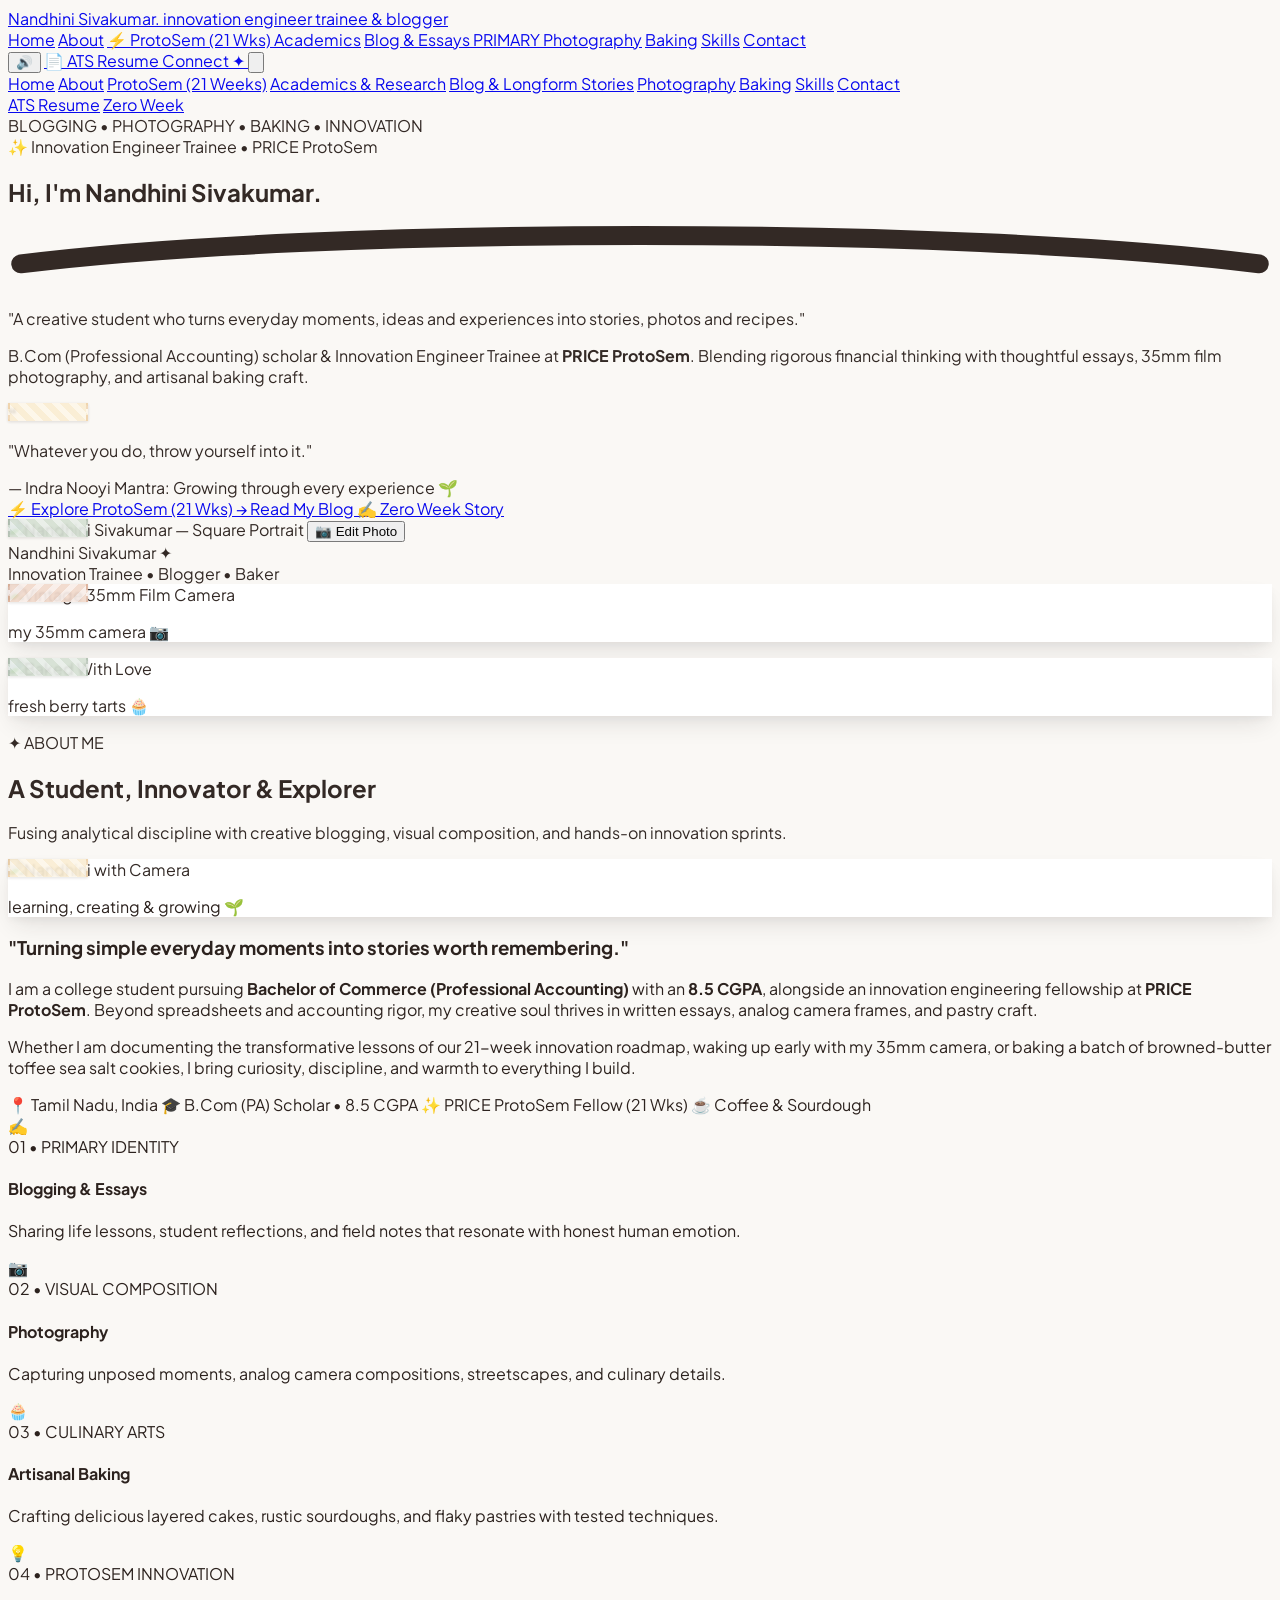
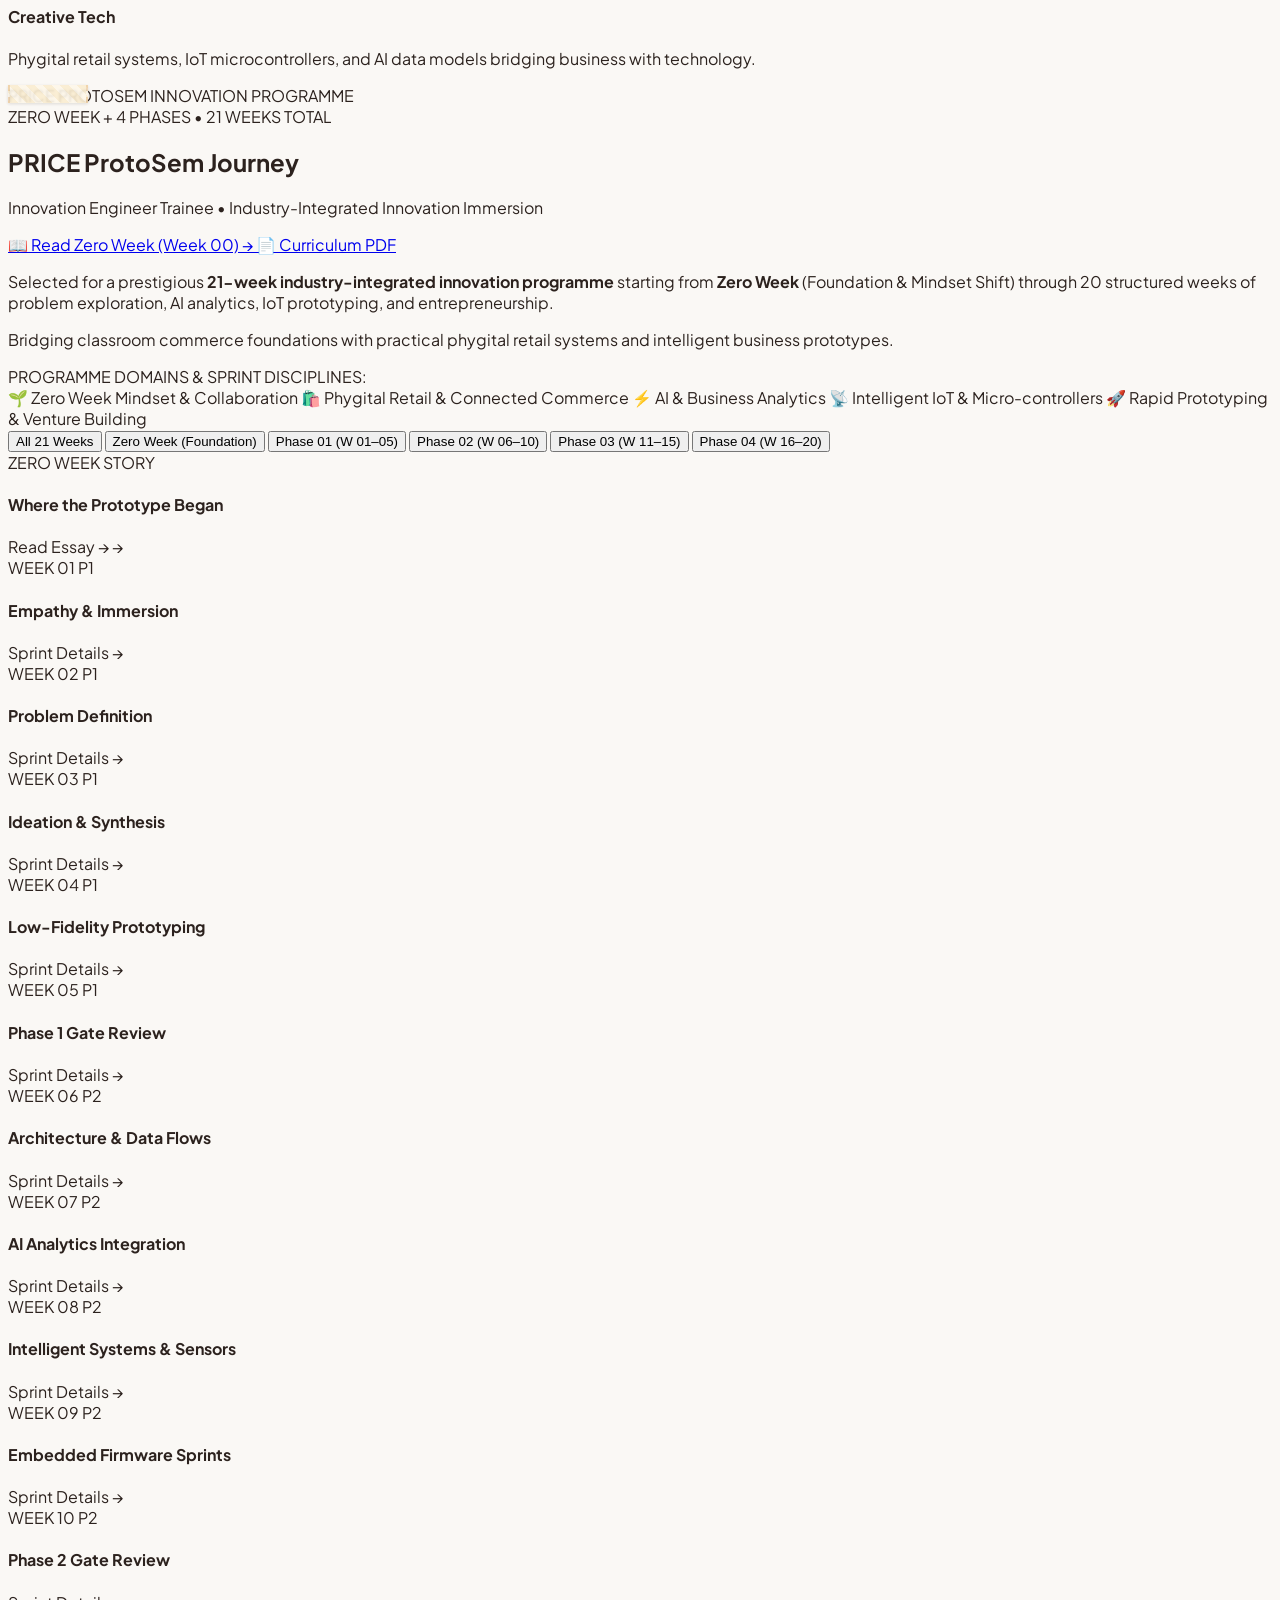
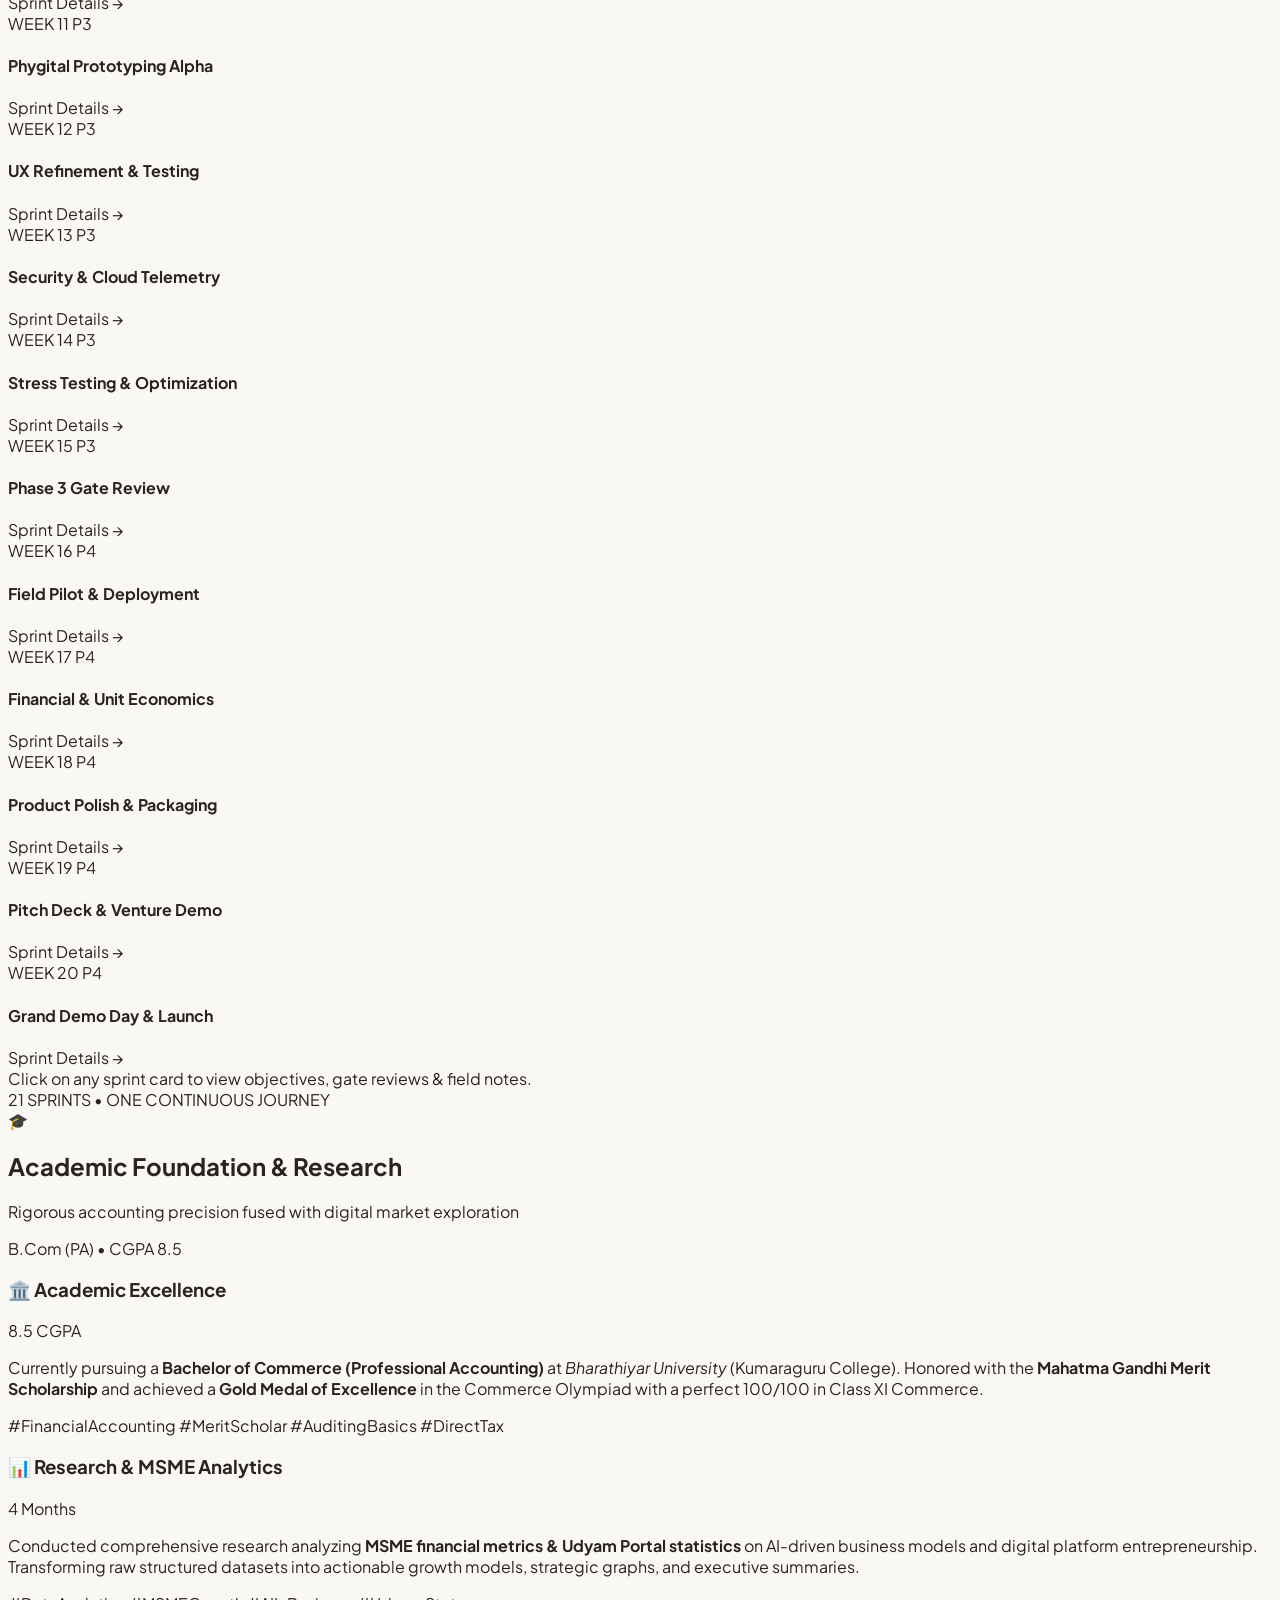
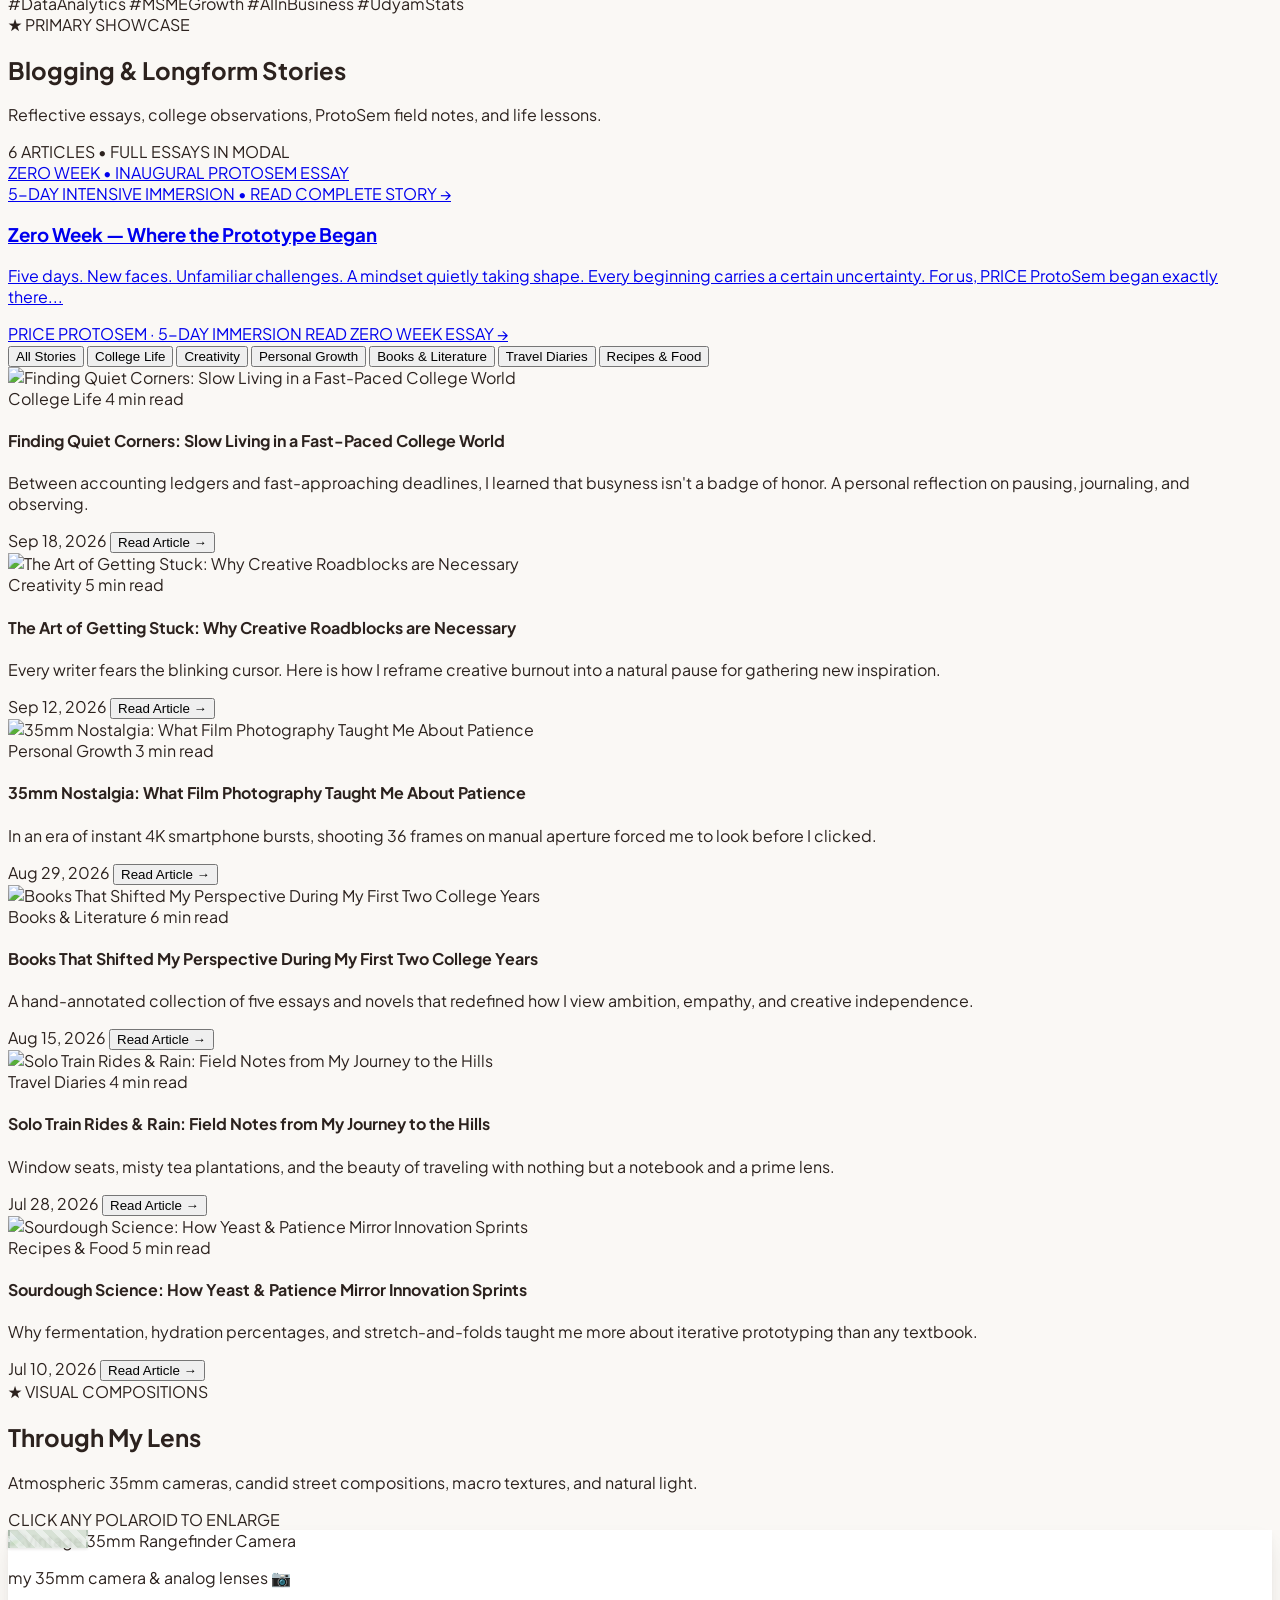
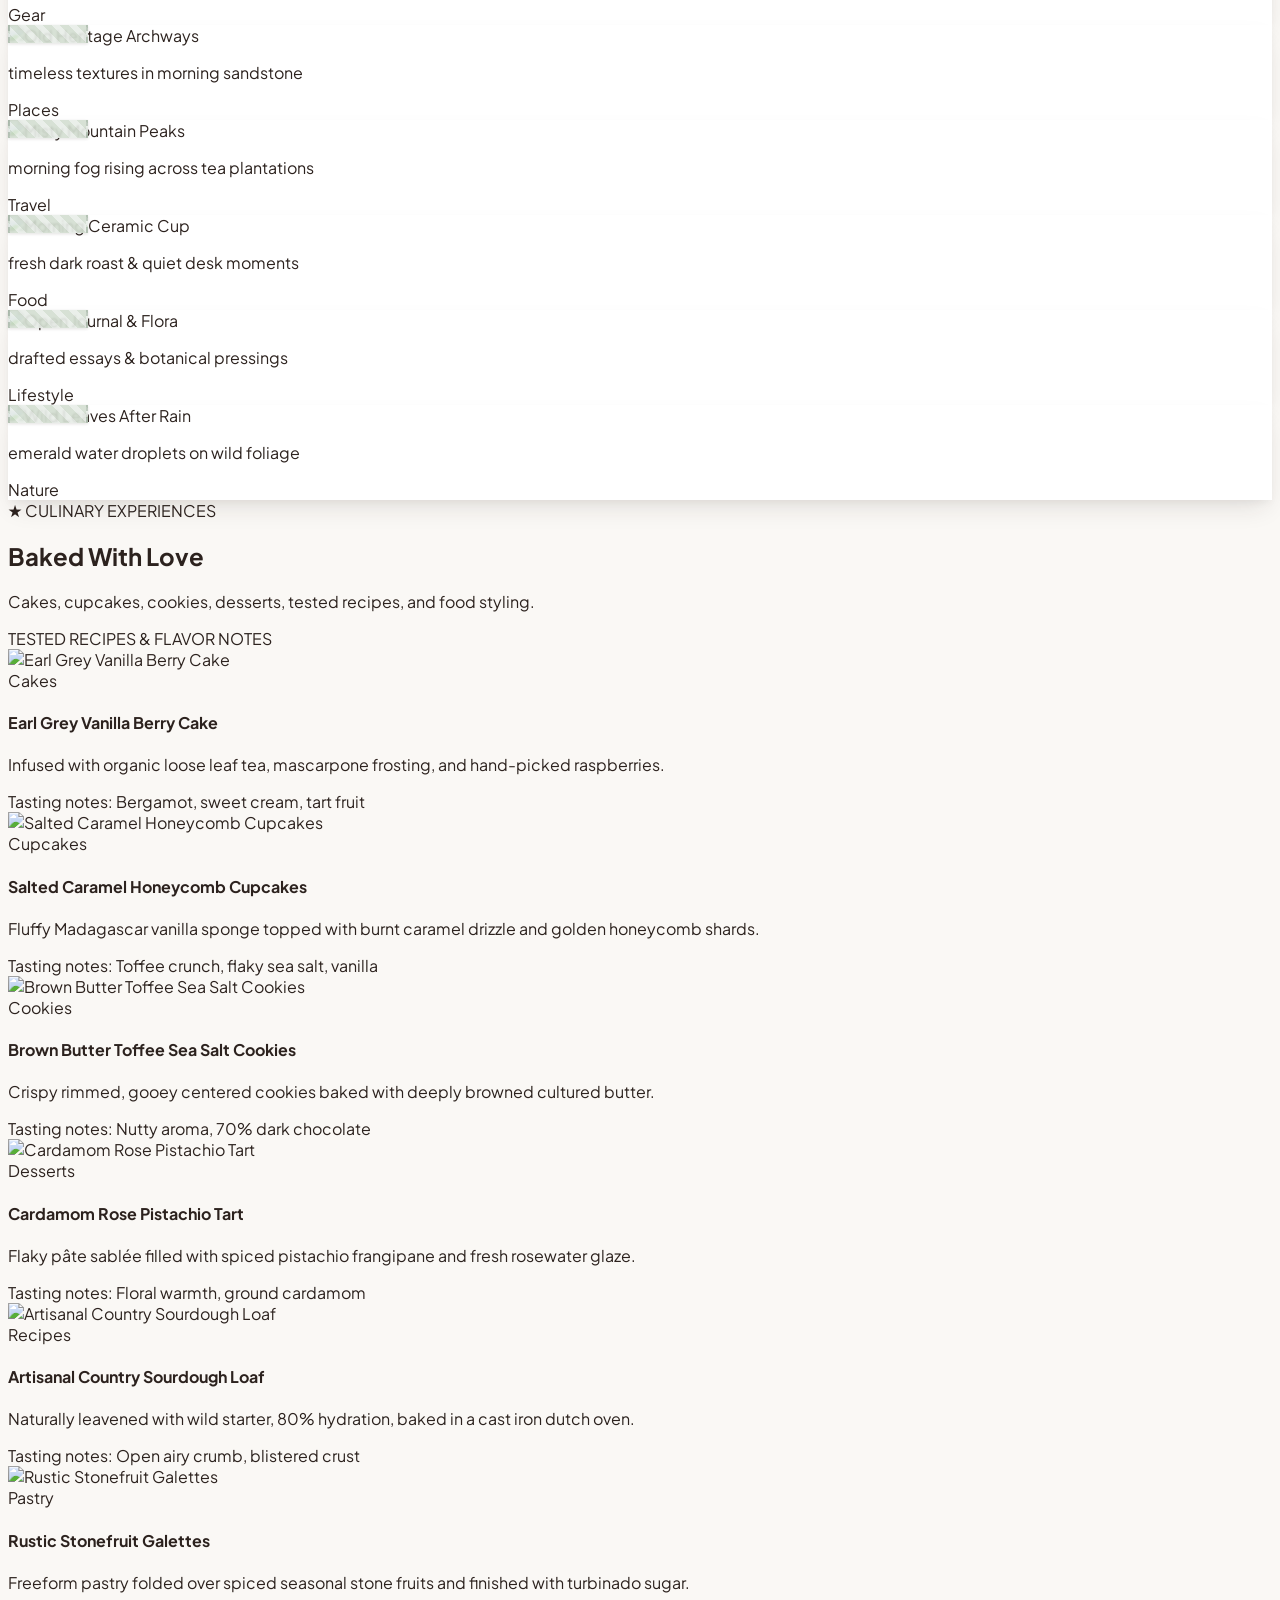
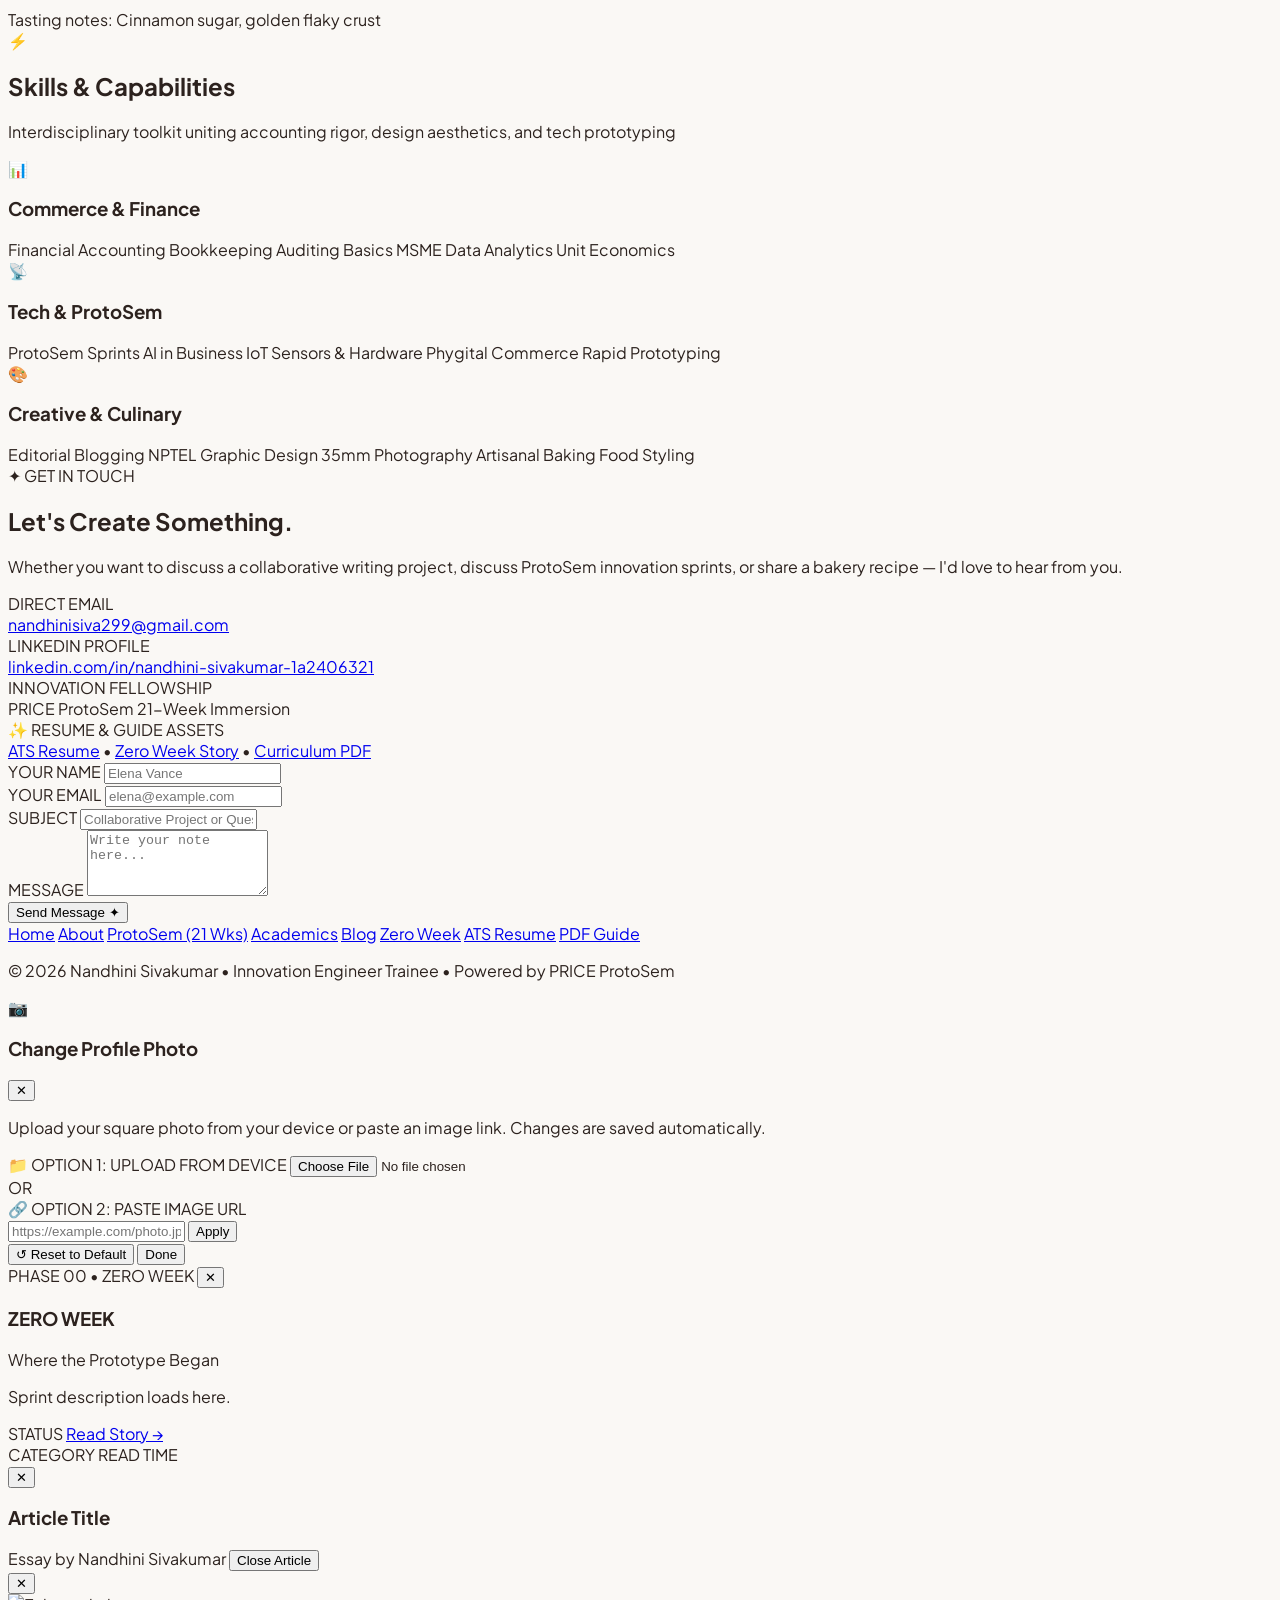
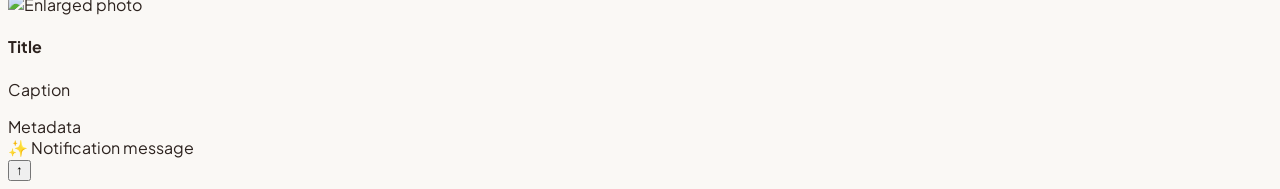
==== commit 8cd4cce9: "Update name to Nandhini Sivakumar, remove storyteller, add camera image, and provide interactive pro" ====
--- a/index.html
+++ b/index.html
@@ -3,7 +3,7 @@
 <head>
     <meta charset="UTF-8">
     <meta name="viewport" content="width=device-width, initial-scale=1.0">
-    <title>Nandhini Sivakumar — Innovation Engineer Trainee, Storyteller & Baker | Portfolio</title>
+    <title>Nandhini Sivakumar — Innovation Engineer Trainee, Blogger & Baker | Portfolio</title>
     <meta name="description" content="Personal portfolio of Nandhini Sivakumar — Innovation Engineer Trainee at PRICE ProtoSem, B.Com PA Scholar (CGPA 8.5), Blogger, Photographer, and Baker. Explore the 21-Week ProtoSem Innovation Roadmap, essays, and creative work.">
     
     <!-- Warm Editorial & Handwritten Google Fonts -->
@@ -174,10 +174,10 @@
             <!-- Brand Logo -->
             <a href="#home" class="group flex items-center gap-2">
                 <span class="font-editorial text-2xl font-bold tracking-tight text-espresso-900 group-hover:text-terracotta-600 transition-colors">
-                    Nandhini<span class="text-terracotta-500 font-serif italic text-3xl leading-none">.</span>
+                    Nandhini Sivakumar<span class="text-terracotta-500 font-serif italic text-3xl leading-none">.</span>
                 </span>
                 <span class="hidden md:inline-block font-hand text-lg text-sage-600 font-semibold tracking-wide transform -rotate-3 ml-1">
-                    innovation trainee & storyteller
+                    innovation engineer trainee & blogger
                 </span>
             </a>
 
@@ -247,7 +247,7 @@
     <main class="max-w-7xl mx-auto px-4 sm:px-6 lg:px-8 space-y-24 sm:space-y-32 py-10 sm:py-16">
 
         <!-- ========================================================================= -->
-        <!-- 1. HERO SECTION (SQUARE PROFILE, DEDICATED QUOTE, PROTOSEM BADGE)        -->
+        <!-- 1. HERO SECTION (SQUARE PROFILE, PHOTO EDIT, CAMERA POLAROID)            -->
         <!-- ========================================================================= -->
         <section id="home" class="relative pt-4 pb-8 sm:py-12">
             <div class="grid grid-cols-1 lg:grid-cols-12 gap-12 lg:gap-8 items-center">
@@ -270,7 +270,7 @@
                     <div class="space-y-3">
                         <h1 class="font-editorial text-4xl sm:text-6xl lg:text-7xl font-bold tracking-tight text-espresso-900 leading-[1.08]">
                             Hi, I'm <span class="italic font-serif text-terracotta-600 relative inline-block">
-                                Nandhini.
+                                Nandhini Sivakumar.
                                 <svg class="absolute -bottom-2 left-0 w-full text-honey-400 opacity-60 pointer-events-none" viewBox="0 0 200 12" fill="none">
                                     <path d="M2 9C50 3 150 3 198 9" stroke="currentColor" stroke-width="3" stroke-linecap="round"/>
                                 </svg>
@@ -283,7 +283,7 @@
 
                     <!-- Narrative Subtext -->
                     <p class="text-sm sm:text-base text-espresso-600 leading-relaxed font-normal max-w-xl">
-                        B.Com (Professional Accounting) scholar & Innovation Engineer Trainee at <strong>PRICE ProtoSem</strong>. Blending rigorous financial thinking with thoughtful storytelling, 35mm photography, and artisanal baking craft.
+                        B.Com (Professional Accounting) scholar & Innovation Engineer Trainee at <strong>PRICE ProtoSem</strong>. Blending rigorous financial thinking with thoughtful essays, 35mm film photography, and artisanal baking craft.
                     </p>
 
                     <!-- Dedicated Quote Placement (Square Scrapbook Card with Washi Tape) -->
@@ -327,26 +327,33 @@
                     <div class="absolute w-72 h-72 rounded-full bg-cream-200/80 blur-2xl -z-10"></div>
                     <div class="absolute -top-6 -right-6 w-48 h-48 rounded-full bg-honey-200/50 blur-2xl -z-10"></div>
 
-                    <!-- Central SQUARE Profile Picture (As requested) with Elegant Scrapbook Border -->
+                    <!-- Central SQUARE Profile Picture with Edit Option -->
                     <div class="relative z-10 w-64 sm:w-72 aspect-square rounded-2xl overflow-hidden shadow-polaroid-lg border-4 border-white transform hover:scale-102 transition-transform duration-500 bg-cream-200 group">
                         <!-- Washi tape at top of square picture -->
                         <div class="washi-tape washi-sage -top-2 left-1/2 -translate-x-1/2 transform -rotate-1"></div>
-                        <img src="https://images.unsplash.com/photo-1534528741775-53994a69daeb?auto=format&fit=crop&w=800&q=80" alt="Nandhini Sivakumar — Square Portrait" class="w-full h-full object-cover group-hover:scale-105 transition-transform duration-700">
                         
+                        <img id="profile-img" src="https://images.unsplash.com/photo-1534528741775-53994a69daeb?auto=format&fit=crop&w=800&q=80" alt="Nandhini Sivakumar — Square Portrait" class="w-full h-full object-cover group-hover:scale-105 transition-transform duration-700">
+                        
+                        <!-- Interactive Edit Profile Photo Button -->
+                        <button onclick="openProfilePicModal()" class="absolute top-3 right-3 z-30 px-3 py-1.5 rounded-full bg-espresso-900/85 hover:bg-espresso-950 text-cream-50 text-xs font-mono font-semibold backdrop-blur-md border border-cream-200/30 shadow-lg flex items-center gap-1.5 transition-all cursor-pointer hover:scale-105" title="Change Profile Picture">
+                            <span>📷</span>
+                            <span class="text-[11px]">Edit Photo</span>
+                        </button>
+
                         <!-- Overlay Tag -->
                         <div class="absolute bottom-3 left-3 right-3 p-2.5 rounded-xl bg-white/95 backdrop-blur-sm border border-cream-300 shadow-sm">
                             <div class="font-hand text-xl text-espresso-800 font-bold">Nandhini Sivakumar ✦</div>
-                            <div class="text-[10px] font-mono text-terracotta-700 uppercase font-semibold">Innovation Trainee • Storyteller • Baker</div>
-                        </div>
-                    </div>
-
-                    <!-- Scrapbook Polaroid 01: Photography (Top Right) -->
+                            <div class="text-[10px] font-mono text-terracotta-700 uppercase font-semibold">Innovation Trainee • Blogger • Baker</div>
+                        </div>
+                    </div>
+
+                    <!-- Scrapbook Polaroid 01: Vintage 35mm Camera (Replacing golden hour light) -->
                     <div class="polaroid-card absolute -top-4 -right-2 sm:-right-6 p-2.5 pb-6 rounded-lg transform rotate-6 hover:rotate-0 z-20 w-40 sm:w-44 cursor-pointer group" onclick="scrollToSection('photography')">
                         <div class="washi-tape washi-terracotta -top-2.5 right-6 transform rotate-3"></div>
                         <div class="aspect-square rounded overflow-hidden mb-1.5 bg-cream-200">
-                            <img src="https://images.unsplash.com/photo-1492691527719-9d1e07e534b4?auto=format&fit=crop&w=600&q=80" alt="Through My Lens" class="w-full h-full object-cover group-hover:scale-105 transition-transform">
-                        </div>
-                        <p class="font-hand text-base text-espresso-800 text-center leading-tight">golden hour light 📸</p>
+                            <img src="https://images.unsplash.com/photo-1526170375885-4d8ecf77b99f?auto=format&fit=crop&w=600&q=80" alt="Vintage 35mm Film Camera" class="w-full h-full object-cover group-hover:scale-105 transition-transform">
+                        </div>
+                        <p class="font-hand text-base text-espresso-800 text-center leading-tight">my 35mm camera 📷</p>
                     </div>
 
                     <!-- Scrapbook Polaroid 02: Baking & Pastry (Bottom Left) -->
@@ -373,10 +380,10 @@
                     <span>✦ ABOUT ME</span>
                 </div>
                 <h2 class="font-editorial text-3xl sm:text-5xl font-bold text-espresso-900">
-                    A Student, Storyteller & Explorer
+                    A Student, Innovator & Explorer
                 </h2>
                 <p class="text-sm sm:text-base text-espresso-600 font-normal">
-                    Fusing analytical discipline with creative storytelling, visual composition, and hands-on innovation sprints.
+                    Fusing analytical discipline with creative blogging, visual composition, and hands-on innovation sprints.
                 </p>
             </div>
 
@@ -387,7 +394,7 @@
                     <div class="md:col-span-4 relative flex justify-center">
                         <div class="polaroid-card p-3 pb-8 rounded-xl transform -rotate-2 w-56 sm:w-64">
                             <div class="washi-tape washi-honey -top-3 left-14"></div>
-                            <img src="https://images.unsplash.com/photo-1516035069371-29a1b244cc32?auto=format&fit=crop&w=800&q=80" alt="Nandhini with Camera" class="w-full aspect-square object-cover rounded mb-3">
+                            <img id="about-profile-img" src="https://images.unsplash.com/photo-1516035069371-29a1b244cc32?auto=format&fit=crop&w=800&q=80" alt="Nandhini with Camera" class="w-full aspect-square object-cover rounded mb-3">
                             <p class="font-hand text-xl text-center text-espresso-800">learning, creating & growing 🌱</p>
                         </div>
                     </div>
@@ -397,10 +404,10 @@
                             "Turning simple everyday moments into stories worth remembering."
                         </h3>
                         <p class="text-sm sm:text-base text-espresso-600 leading-relaxed font-normal">
-                            I am a college student pursuing <strong>Bachelor of Commerce (Professional Accounting)</strong> with an <strong>8.5 CGPA</strong>, alongside an innovation engineering fellowship at <strong>PRICE ProtoSem</strong>. Beyond spreadsheets and accounting rigor, my creative soul thrives in written essays, warm photographic frames, and pastry craft.
+                            I am a college student pursuing <strong>Bachelor of Commerce (Professional Accounting)</strong> with an <strong>8.5 CGPA</strong>, alongside an innovation engineering fellowship at <strong>PRICE ProtoSem</strong>. Beyond spreadsheets and accounting rigor, my creative soul thrives in written essays, analog camera frames, and pastry craft.
                         </p>
                         <p class="text-sm sm:text-base text-espresso-600 leading-relaxed font-normal">
-                            Whether I am documenting the transformative lessons of our 21-week innovation roadmap, waking up early to capture golden morning light, or baking a batch of browned-butter toffee sea salt cookies, I bring curiosity, discipline, and warmth to everything I build.
+                            Whether I am documenting the transformative lessons of our 21-week innovation roadmap, waking up early with my 35mm camera, or baking a batch of browned-butter toffee sea salt cookies, I bring curiosity, discipline, and warmth to everything I build.
                         </p>
                         
                         <div class="flex flex-wrap items-center gap-2.5 pt-2 text-xs font-mono text-espresso-700">
@@ -436,7 +443,7 @@
                     <div class="font-mono text-xs font-bold text-sage-600 uppercase tracking-wider">02 • VISUAL COMPOSITION</div>
                     <h4 class="font-editorial text-xl font-bold text-espresso-900">Photography</h4>
                     <p class="text-sm text-espresso-600 font-normal leading-relaxed">
-                        Capturing unposed moments, warm golden hour tones, streetscapes, and culinary details.
+                        Capturing unposed moments, analog camera compositions, streetscapes, and culinary details.
                     </p>
                 </div>
 
@@ -718,13 +725,13 @@
             <div class="flex flex-col md:flex-row md:items-end justify-between gap-4 border-b border-cream-300 pb-6 text-left">
                 <div class="space-y-2">
                     <div class="inline-flex items-center gap-1.5 px-3 py-1 rounded-full bg-sage-100 text-sage-800 text-xs font-mono font-bold">
-                        <span>★ VISUAL STORIES</span>
+                        <span>★ VISUAL COMPOSITIONS</span>
                     </div>
                     <h2 class="font-editorial text-3xl sm:text-5xl font-bold text-espresso-900">
                         Through My Lens
                     </h2>
                     <p class="text-sm sm:text-base text-espresso-600 font-normal">
-                        Warm golden hour lighting, candid street compositions, macro textures, and still life.
+                        Atmospheric 35mm cameras, candid street compositions, macro textures, and natural light.
                     </p>
                 </div>
                 <div class="text-xs font-mono text-espresso-500">
@@ -937,6 +944,66 @@
     </main>
 
     <!-- ========================================================================= -->
+    <!-- PROFILE PICTURE EDIT MODAL (AS REQUESTED)                                  -->
+    <!-- ========================================================================= -->
+    <div id="profile-pic-modal" class="fixed inset-0 z-50 bg-espresso-900/60 backdrop-blur-sm flex items-center justify-center p-4 hidden" onclick="closeProfilePicModal()">
+        <div class="bg-cream-50 max-w-md w-full rounded-3xl p-6 sm:p-8 border border-cream-300 shadow-2xl relative text-left" onclick="event.stopPropagation()">
+            <div class="flex items-center justify-between mb-3">
+                <div class="flex items-center gap-2">
+                    <span class="text-2xl">📷</span>
+                    <h3 class="font-editorial text-2xl font-bold text-espresso-900">Change Profile Photo</h3>
+                </div>
+                <button onclick="closeProfilePicModal()" class="text-espresso-400 hover:text-espresso-800 p-1.5 rounded-lg hover:bg-cream-200 transition-colors">✕</button>
+            </div>
+            
+            <p class="text-xs sm:text-sm text-espresso-600 mb-5 font-normal">
+                Upload your square photo from your device or paste an image link. Changes are saved automatically.
+            </p>
+
+            <div class="space-y-4">
+                <!-- Option 1: File Upload -->
+                <div class="p-3.5 rounded-2xl bg-cream-100 border border-cream-300 space-y-1.5">
+                    <label class="text-xs font-mono font-bold text-espresso-800 flex items-center gap-1.5">
+                        <span>📁</span>
+                        <span>OPTION 1: UPLOAD FROM DEVICE</span>
+                    </label>
+                    <input type="file" id="profile-file-input" accept="image/*" onchange="handleProfileFileUpload(event)" class="w-full text-xs text-espresso-700 file:mr-3 file:py-2 file:px-4 file:rounded-full file:border-0 file:text-xs file:font-semibold file:bg-honey-500 file:text-espresso-900 hover:file:bg-honey-400 cursor-pointer">
+                </div>
+
+                <div class="relative flex items-center justify-center py-1">
+                    <div class="border-t border-cream-200 w-full"></div>
+                    <span class="bg-cream-50 px-3 text-[10px] font-mono text-espresso-400 absolute font-bold">OR</span>
+                </div>
+
+                <!-- Option 2: Image URL -->
+                <div class="p-3.5 rounded-2xl bg-cream-100 border border-cream-300 space-y-2">
+                    <label class="text-xs font-mono font-bold text-espresso-800 flex items-center gap-1.5">
+                        <span>🔗</span>
+                        <span>OPTION 2: PASTE IMAGE URL</span>
+                    </label>
+                    <div class="flex gap-2">
+                        <input type="url" id="profile-url-input" placeholder="https://example.com/photo.jpg" class="flex-1 px-3.5 py-2.5 rounded-xl bg-white border border-cream-300 text-espresso-900 focus:outline-none focus:border-terracotta-500 text-xs">
+                        <button onclick="saveProfilePicFromUrl()" class="px-4 py-2.5 rounded-xl bg-espresso-800 text-cream-50 font-semibold text-xs hover:bg-terracotta-600 transition-colors">
+                            Apply
+                        </button>
+                    </div>
+                </div>
+
+                <!-- Actions: Reset & Close -->
+                <div class="pt-3 border-t border-cream-200 flex items-center justify-between">
+                    <button onclick="resetProfilePic()" class="text-xs font-mono text-terracotta-600 hover:underline flex items-center gap-1">
+                        <span>↺</span>
+                        <span>Reset to Default</span>
+                    </button>
+                    <button onclick="closeProfilePicModal()" class="px-5 py-2 rounded-full bg-cream-200 text-espresso-800 text-xs font-semibold hover:bg-cream-300 transition-colors">
+                        Done
+                    </button>
+                </div>
+            </div>
+        </div>
+    </div>
+
+    <!-- ========================================================================= -->
     <!-- PROTOSEM WEEK PREVIEW MODAL                                               -->
     <!-- ========================================================================= -->
     <div id="week-modal" class="fixed inset-0 z-50 bg-espresso-900/60 backdrop-blur-sm flex items-center justify-center p-4 hidden" onclick="closeWeekModal()">
@@ -991,7 +1058,7 @@
             </div>
 
             <div class="p-4 bg-cream-100 border-t border-cream-200 flex items-center justify-between text-xs font-mono text-espresso-500">
-                <span>Story by Nandhini Sivakumar</span>
+                <span>Essay by Nandhini Sivakumar</span>
                 <button onclick="closeArticleModal()" class="px-4 py-2 rounded-full bg-espresso-800 text-cream-50 font-semibold hover:bg-terracotta-600 transition-colors">
                     Close Article
                 </button>
@@ -1078,7 +1145,7 @@
                     <p class="font-editorial text-lg italic text-terracotta-600 mb-4">"Busyness is often the easiest excuse for avoiding what matters most."</p>
                     <p>There is a peculiar rhythm to college life. The morning bell sounds, hallways fill with the shuffle of sneakers and notebook leaves, and suddenly your planner is full before you have even had your first sip of coffee.</p>
                     <p>For months, I believed that taking on more commitments — more problem statements in ProtoSem, more student chapters, more spreadsheets — meant I was succeeding. But when every hour is accounted for, where does genuine curiosity go?</p>
-                    <p>Slow living is not about doing nothing. For me, it became the conscious decision to protect 45 minutes every evening with my camera, an unlined notebook, or a mixing bowl. That is where new ideas are born.</p>
+                    <p>Slow living is not about doing nothing. For me, it became the conscious decision to protect 45 minutes every evening with my 35mm camera, an unlined notebook, or a mixing bowl. That is where new ideas are born.</p>
                 `
             },
             {
@@ -1101,7 +1168,7 @@
                 category: "Personal Growth",
                 date: "Aug 29, 2026",
                 readTime: "3 min read",
-                image: "https://images.unsplash.com/photo-1492691527719-9d1e07e534b4?auto=format&fit=crop&w=800&q=80",
+                image: "https://images.unsplash.com/photo-1526170375885-4d8ecf77b99f?auto=format&fit=crop&w=800&q=80",
                 desc: "In an era of instant 4K smartphone bursts, shooting 36 frames on manual aperture forced me to look before I clicked.",
                 content: `
                     <p class="font-editorial text-lg italic text-terracotta-600 mb-4">"When you only have 36 exposures, every click requires conviction."</p>
@@ -1152,10 +1219,10 @@
         ];
 
         // =========================================================================
-        // 3. PHOTOGRAPHY & BAKING GALLERIES
+        // 3. PHOTOGRAPHY & BAKING GALLERIES (VINTAGE CAMERA RESTORED)
         // =========================================================================
         const PHOTO_GALLERY = [
-            { id: 0, title: "Golden Hour Glow", category: "People", meta: "35mm • f/1.8 • 1/500s", img: "https://images.unsplash.com/photo-1492691527719-9d1e07e534b4?auto=format&fit=crop&w=800&q=80", caption: "warm sunset highlights & candid laughter" },
+            { id: 0, title: "Vintage 35mm Rangefinder Camera", category: "Gear", meta: "35mm • Manual Focus • Analog Shutter", img: "https://images.unsplash.com/photo-1526170375885-4d8ecf77b99f?auto=format&fit=crop&w=800&q=80", caption: "my 35mm camera & analog lenses 📷" },
             { id: 1, title: "Old Heritage Archways", category: "Places", meta: "24mm • f/4.0 • 1/250s", img: "https://images.unsplash.com/photo-1513694203232-719a280e022f?auto=format&fit=crop&w=800&q=80", caption: "timeless textures in morning sandstone" },
             { id: 2, title: "Misty Mountain Peaks", category: "Travel", meta: "70mm • f/5.6 • 1/800s", img: "https://images.unsplash.com/photo-1464822759023-fed622ff2c3b?auto=format&fit=crop&w=800&q=80", caption: "morning fog rising across tea plantations" },
             { id: 3, title: "Morning Ceramic Cup", category: "Food", meta: "50mm • f/1.4 • Natural Light", img: "https://images.unsplash.com/photo-1495474472287-4d71bcdd2085?auto=format&fit=crop&w=800&q=80", caption: "fresh dark roast & quiet desk moments" },
@@ -1336,7 +1403,63 @@
         }
 
         // =========================================================================
-        // 5. MODAL CONTROLS & INTERACTION
+        // 5. PROFILE PICTURE EDIT FUNCTIONS (PERSISTENCE VIA LOCALSTORAGE)
+        // =========================================================================
+        function openProfilePicModal() {
+            document.getElementById('profile-pic-modal').classList.remove('hidden');
+            playSynthSound('click');
+        }
+
+        function closeProfilePicModal() {
+            document.getElementById('profile-pic-modal').classList.add('hidden');
+        }
+
+        function handleProfileFileUpload(event) {
+            const file = event.target.files[0];
+            if (file) {
+                const reader = new FileReader();
+                reader.onload = function(e) {
+                    const dataUrl = e.target.result;
+                    updateProfilePic(dataUrl);
+                    localStorage.setItem('ns_custom_profile_pic', dataUrl);
+                    showToast('Profile photo updated from device! ✨', '📷');
+                    closeProfilePicModal();
+                };
+                reader.readAsDataURL(file);
+            }
+        }
+
+        function saveProfilePicFromUrl() {
+            const input = document.getElementById('profile-url-input');
+            const url = input.value.trim();
+            if (url) {
+                updateProfilePic(url);
+                localStorage.setItem('ns_custom_profile_pic', url);
+                showToast('Profile photo updated from URL! ✨', '📷');
+                input.value = '';
+                closeProfilePicModal();
+            } else {
+                showToast('Please enter a valid image link', '⚠️');
+            }
+        }
+
+        function resetProfilePic() {
+            const defaultUrl = 'https://images.unsplash.com/photo-1534528741775-53994a69daeb?auto=format&fit=crop&w=800&q=80';
+            updateProfilePic(defaultUrl);
+            localStorage.removeItem('ns_custom_profile_pic');
+            showToast('Reset to default photo', '↺');
+            closeProfilePicModal();
+        }
+
+        function updateProfilePic(url) {
+            const img = document.getElementById('profile-img');
+            if (img) img.src = url;
+            const aboutImg = document.getElementById('about-profile-img');
+            if (aboutImg) aboutImg.src = url;
+        }
+
+        // =========================================================================
+        // 6. MODAL CONTROLS & INTERACTION
         // =========================================================================
         function openWeekModal(weekNumber) {
             const week = PROTOSEM_WEEKS.find(w => w.week === weekNumber);
@@ -1429,7 +1552,7 @@
         }
 
         // =========================================================================
-        // 6. WEB AUDIO SYNTHESIZER
+        // 7. WEB AUDIO SYNTHESIZER
         // =========================================================================
         let audioCtx = null;
         let soundEnabled = true;
@@ -1478,7 +1601,7 @@
         }
 
         // =========================================================================
-        // 7. SCROLL DYNAMICS & PROGRESS
+        // 8. SCROLL DYNAMICS & PROGRESS
         // =========================================================================
         window.addEventListener('scroll', () => {
             const scrollTop = window.scrollY;
@@ -1506,6 +1629,12 @@
 
         // Initialize Everything on Load
         window.addEventListener('DOMContentLoaded', () => {
+            // Load custom profile picture if saved in localStorage
+            const savedPic = localStorage.getItem('ns_custom_profile_pic');
+            if (savedPic) {
+                updateProfilePic(savedPic);
+            }
+
             renderWeeks('all');
             renderBlogs('all');
             renderPhotos();
@@ -1516,6 +1645,7 @@
         // ESC key to close any open modal
         window.addEventListener('keydown', (e) => {
             if (e.key === 'Escape') {
+                closeProfilePicModal();
                 closeWeekModal();
                 closeArticleModal();
                 closePhotoModal();
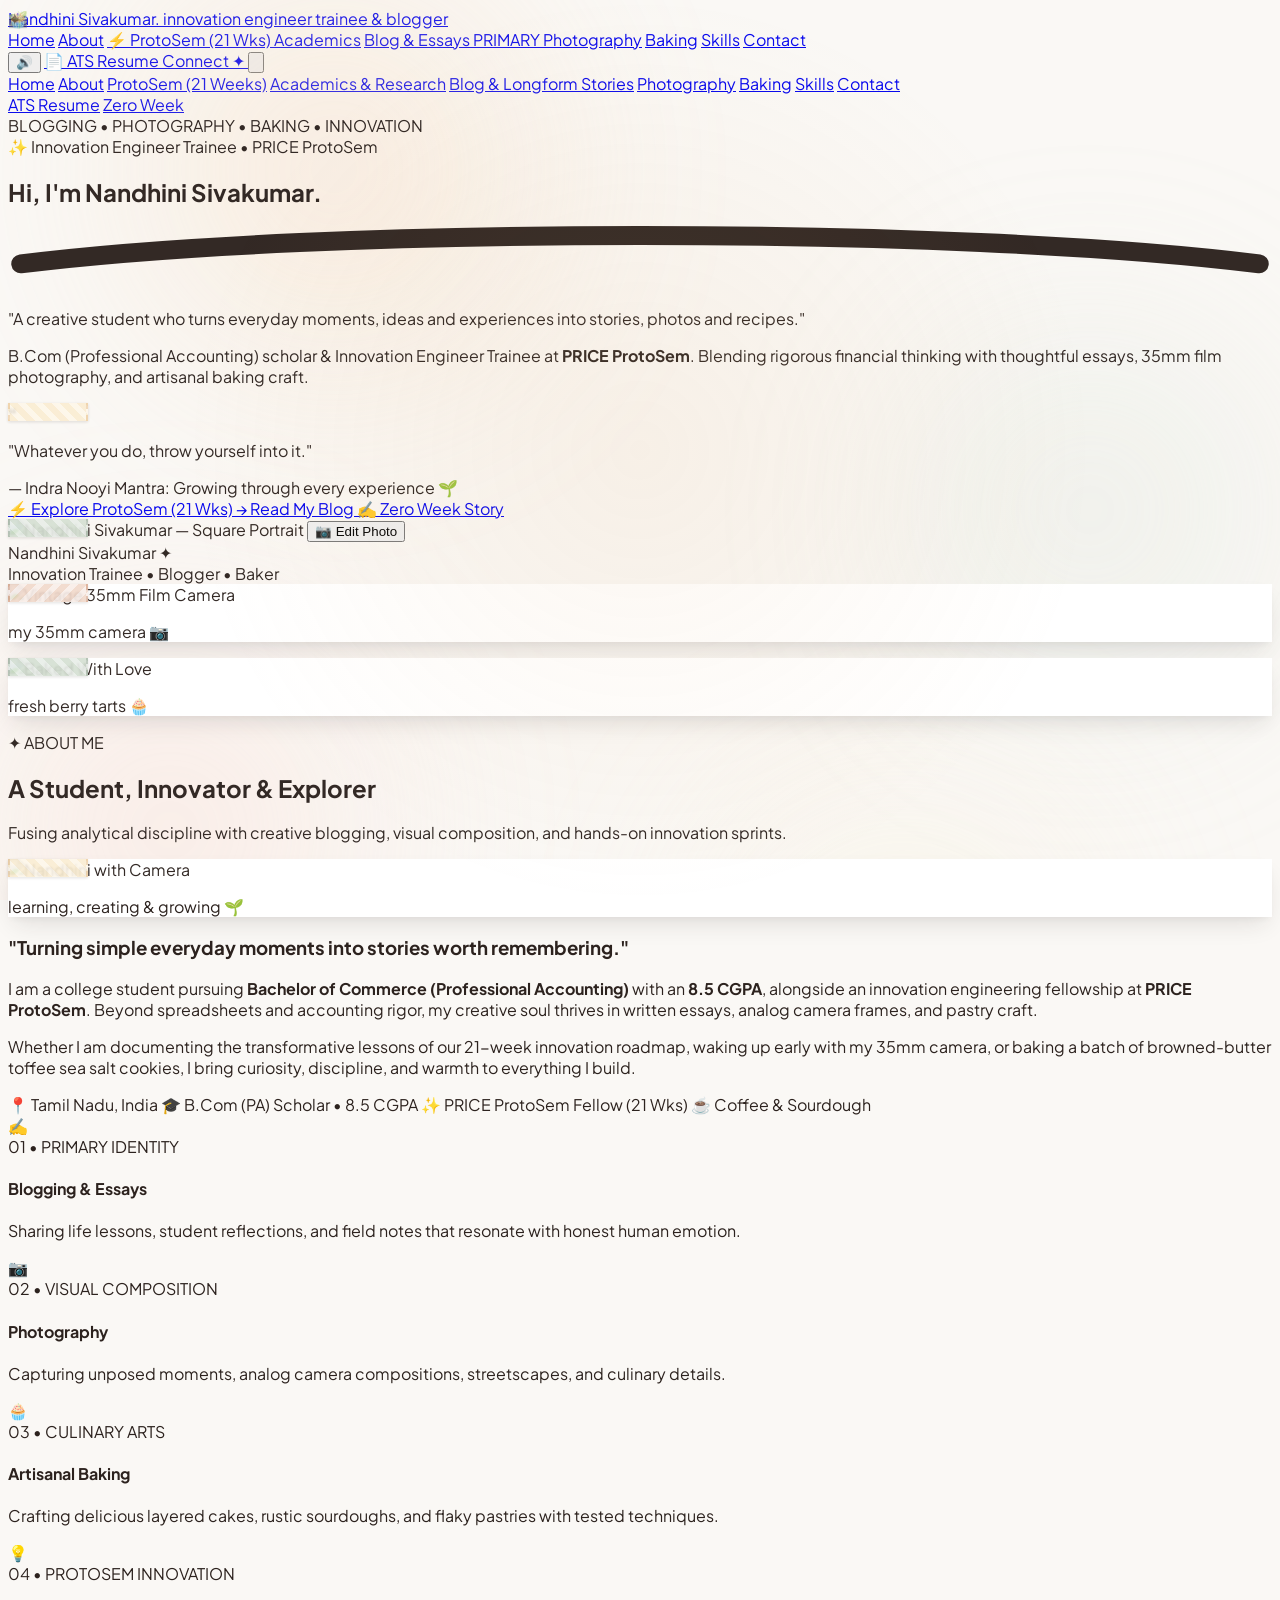
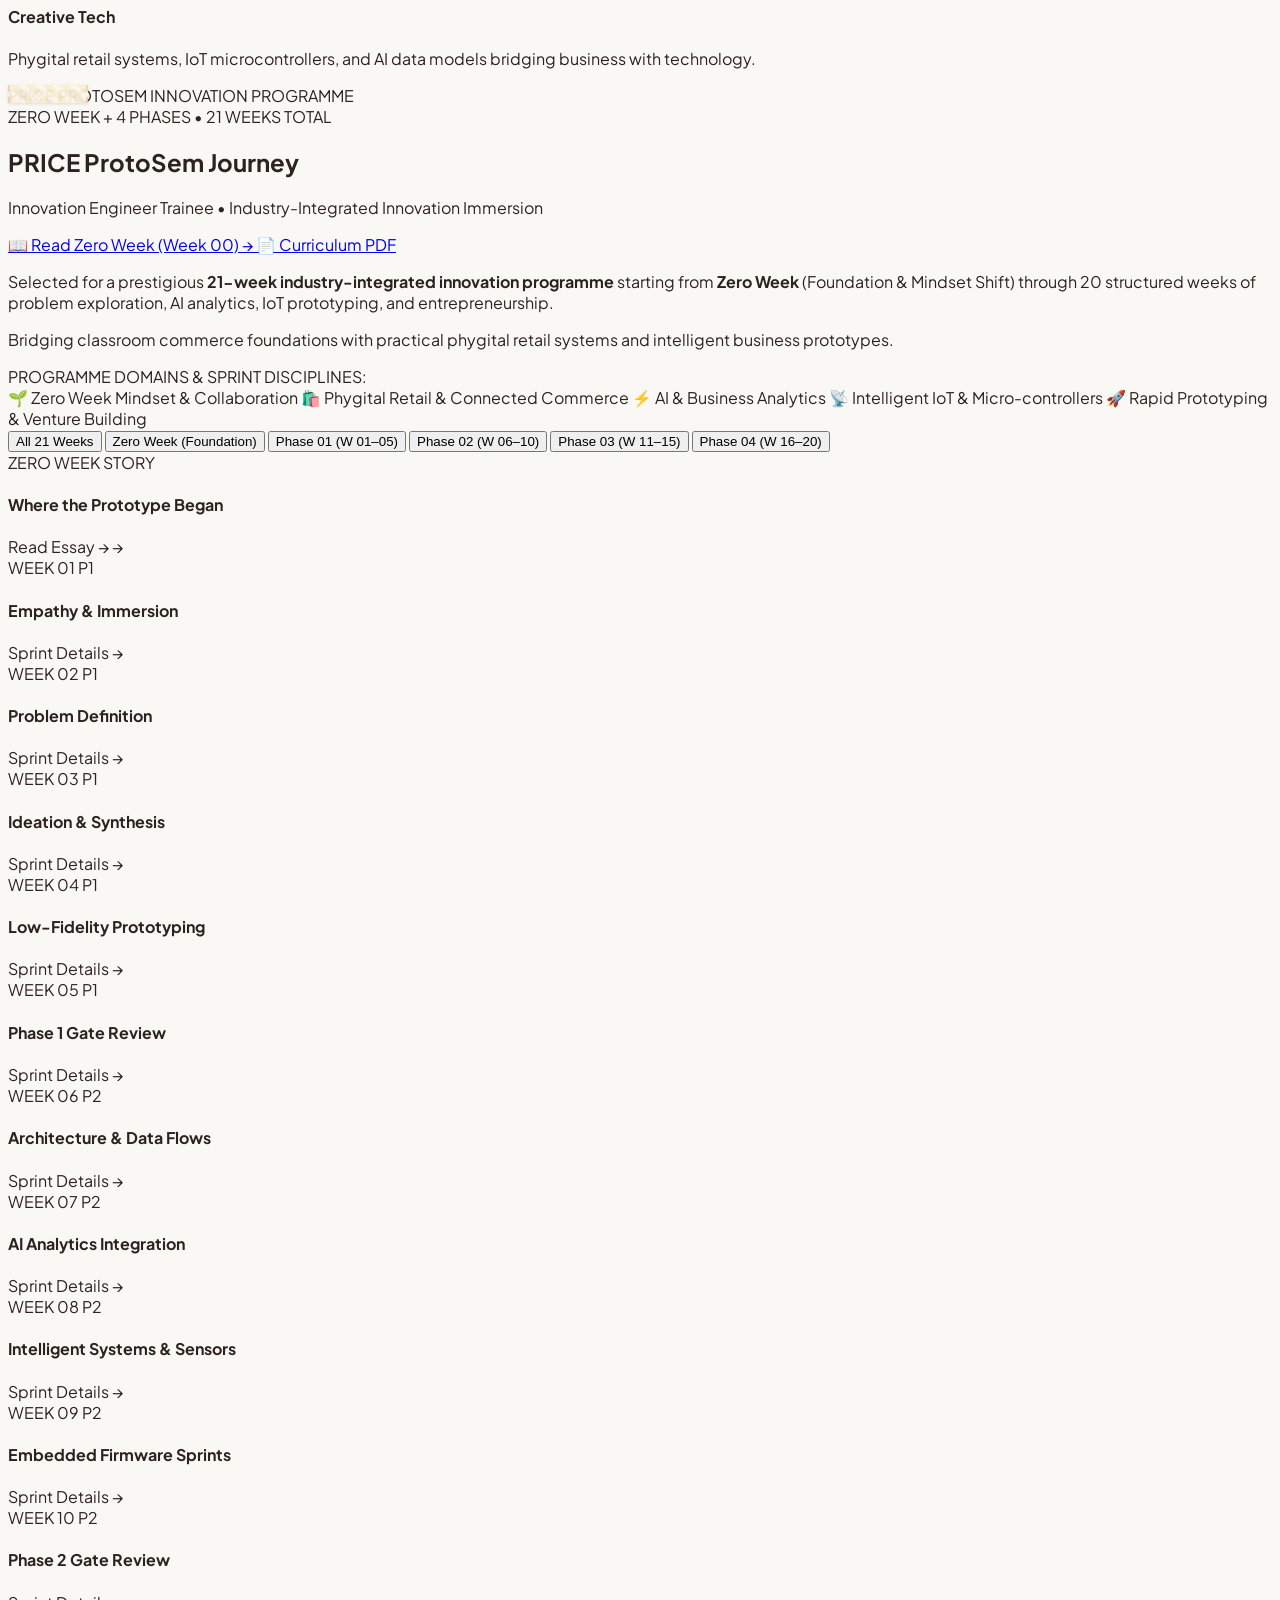
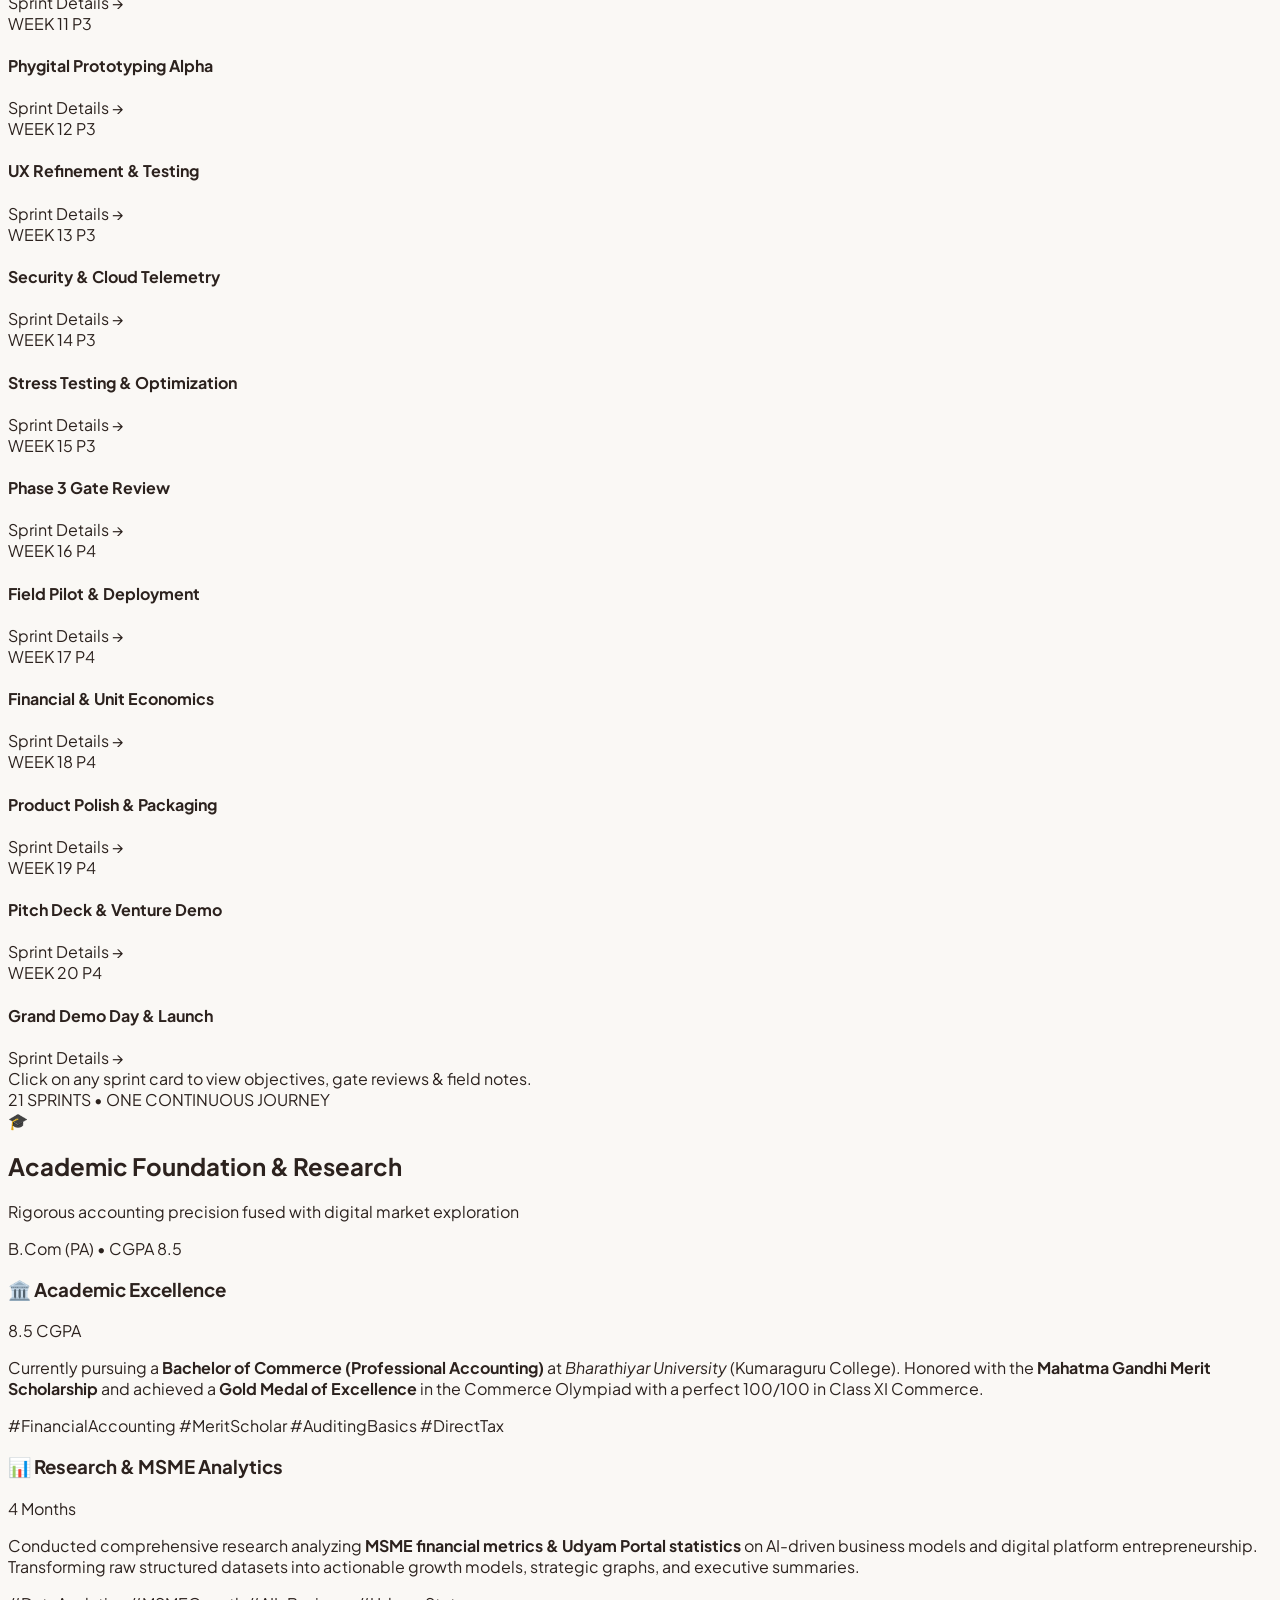
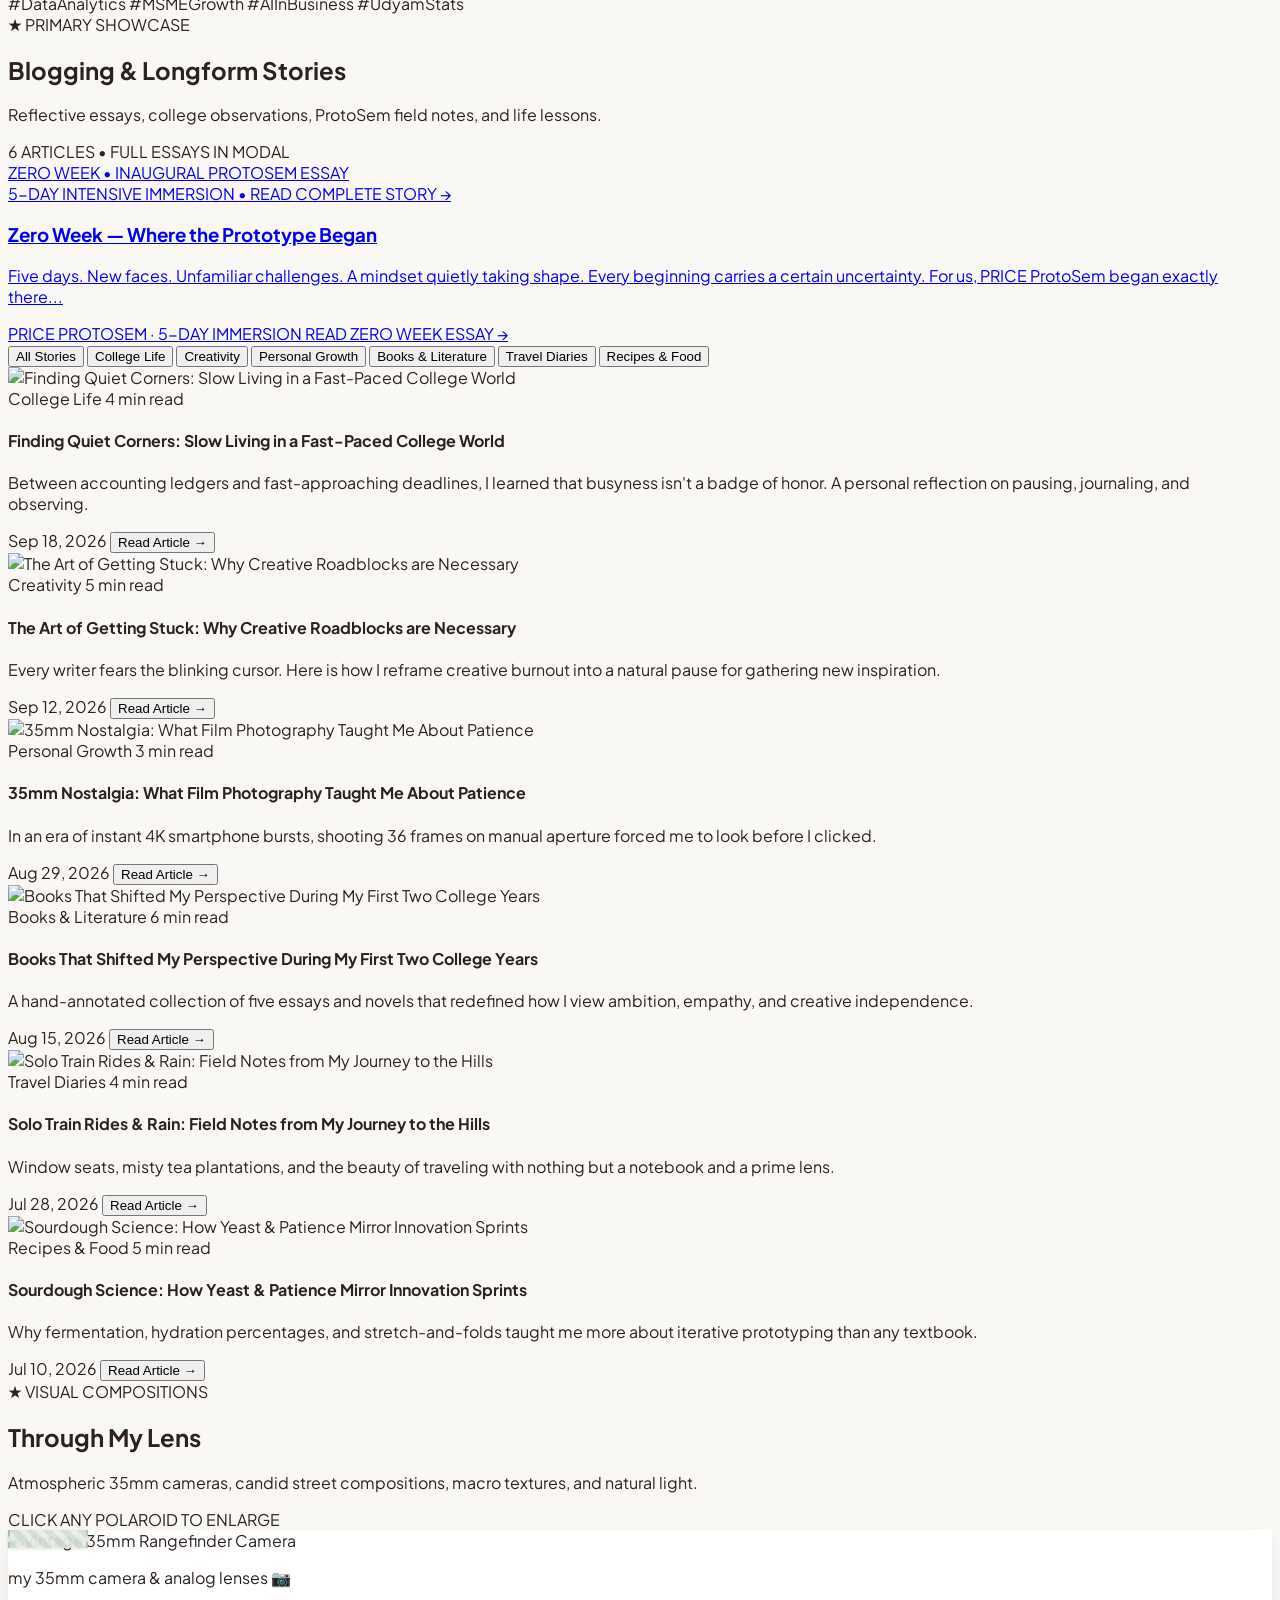
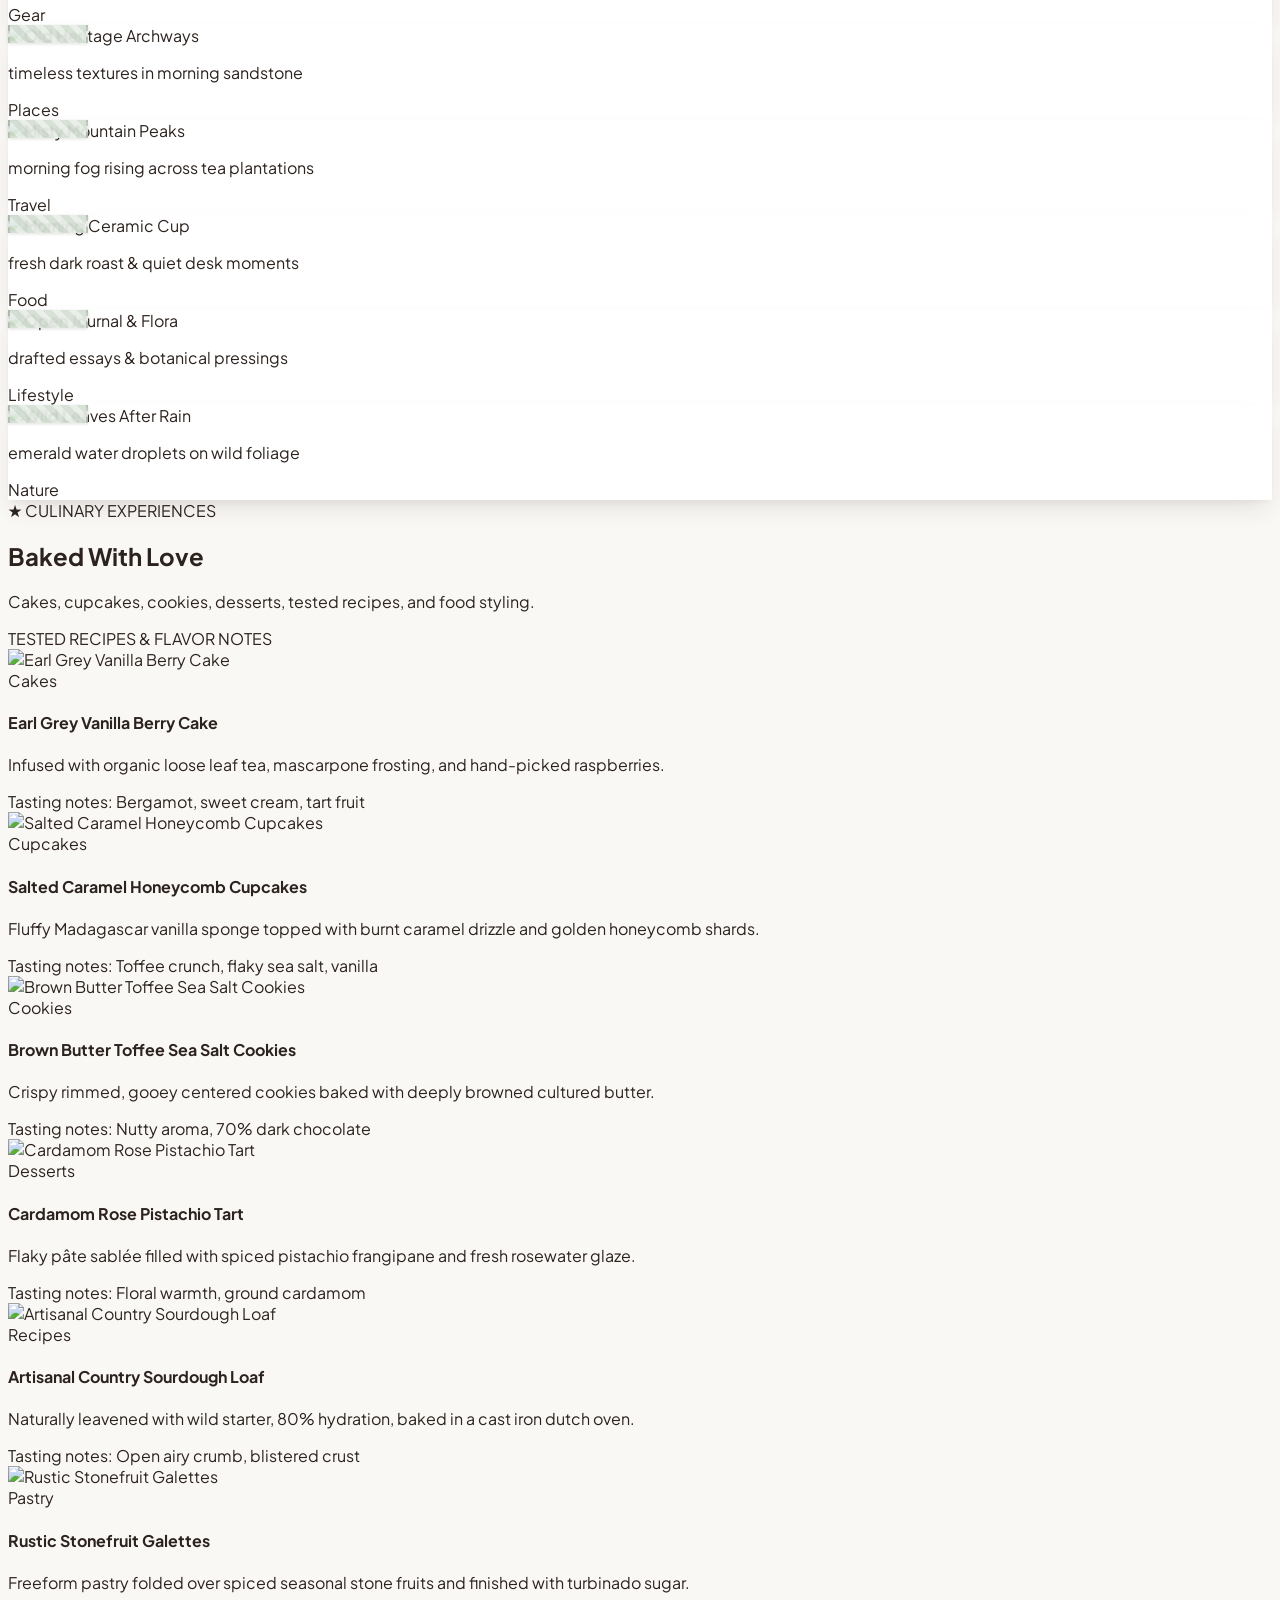
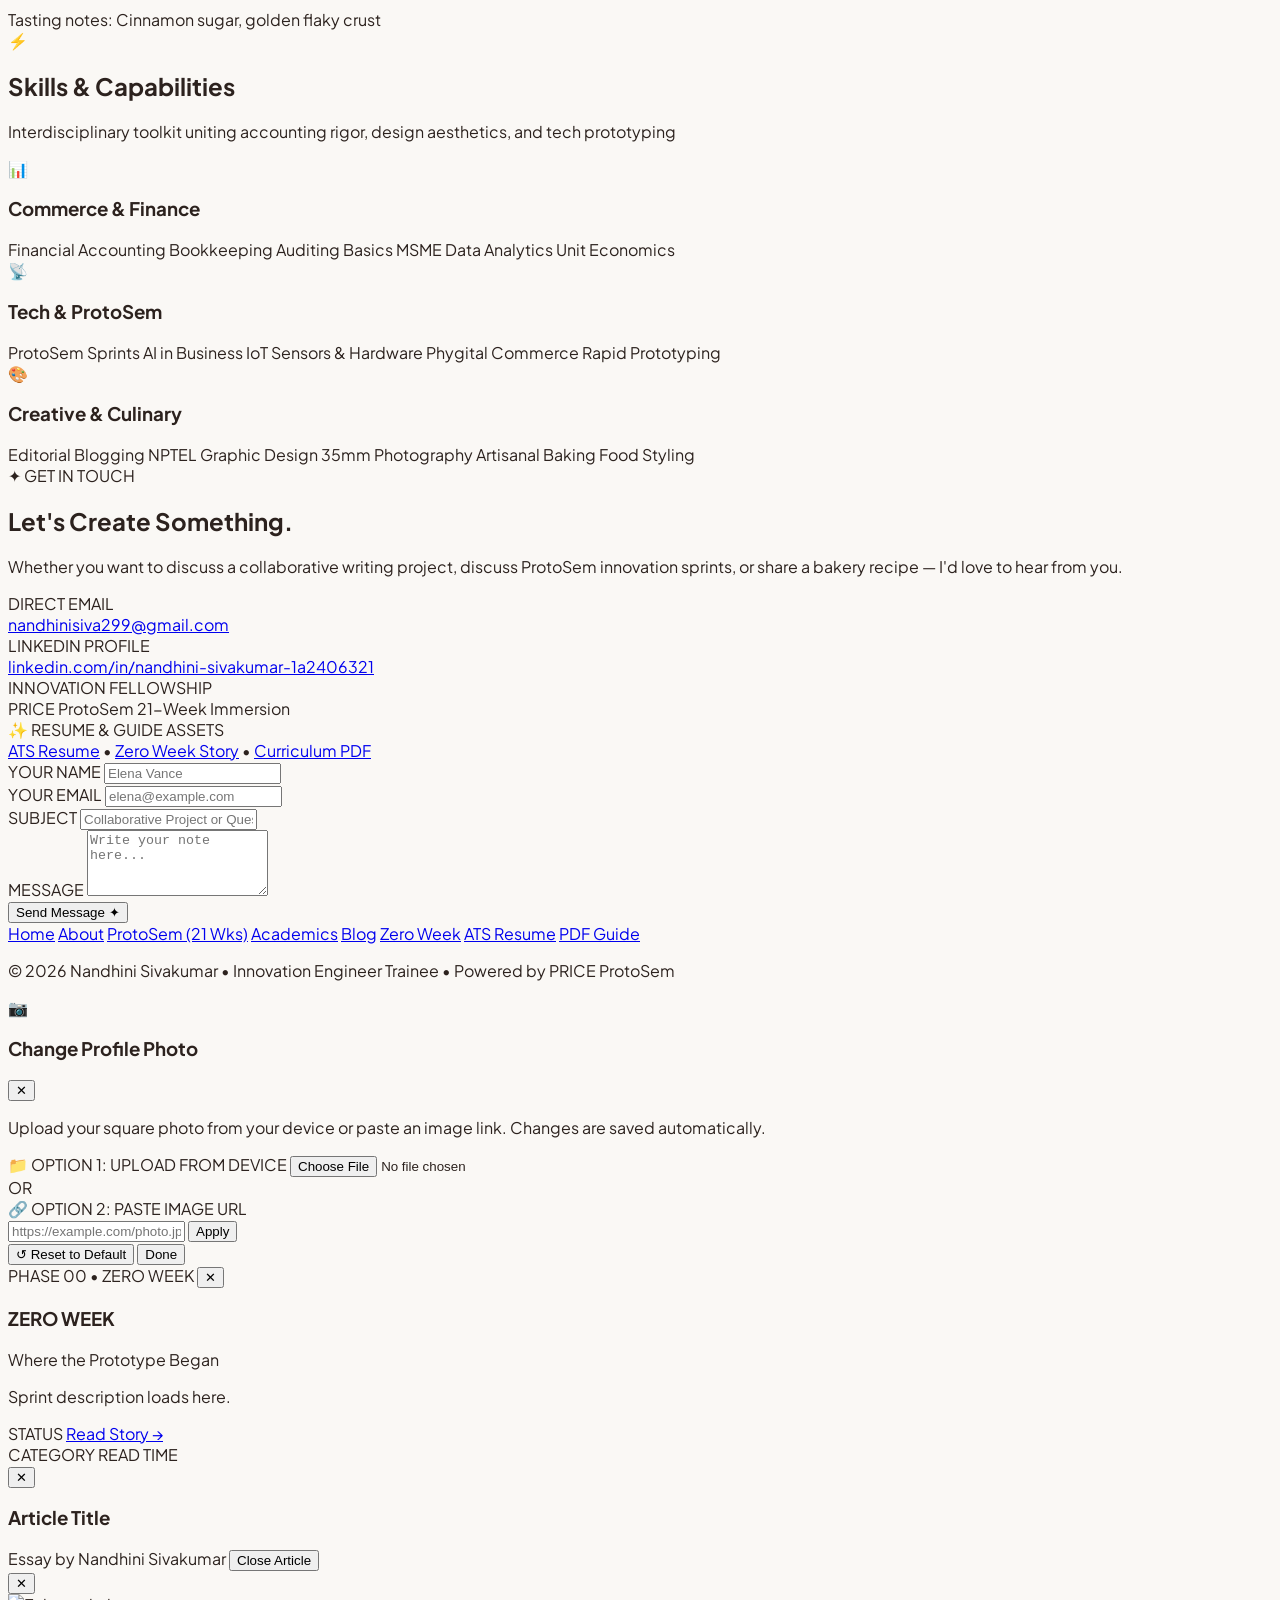
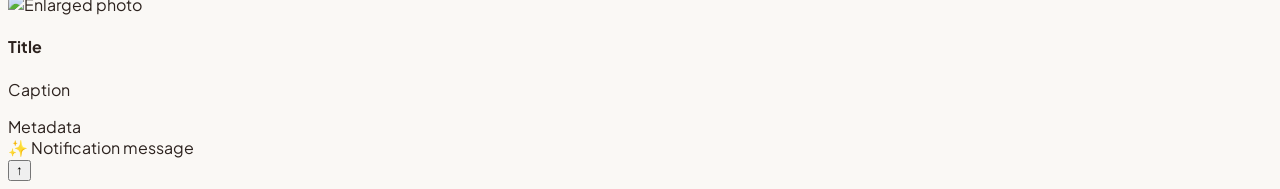
==== commit b8359b33: "Add dynamic background effects: ambient floating orbs, cursor spotlight glow, interactive sparkle tr" ====
--- a/index.html
+++ b/index.html
@@ -156,12 +156,128 @@
             border: 2px solid #FAF8F5;
         }
         ::-webkit-scrollbar-thumb:hover { background: #B6673D; }
+
+        /* ========================================================================= */
+        /* DYNAMIC AMBIENT BACKGROUND EFFECTS & ORBS                                 */
+        /* ========================================================================= */
+        .ambient-canvas {
+            position: fixed;
+            inset: 0;
+            pointer-events: none;
+            overflow: hidden;
+            z-index: 0;
+        }
+        .ambient-orb {
+            position: absolute;
+            border-radius: 9999px;
+            filter: blur(100px);
+            opacity: 0.42;
+            animation: floatOrb 24s infinite alternate ease-in-out;
+        }
+        .orb-1 {
+            width: 540px;
+            height: 540px;
+            background: radial-gradient(circle, #F5D0A9 0%, rgba(250, 248, 245, 0) 70%);
+            top: -100px;
+            left: 5%;
+            animation-duration: 26s;
+        }
+        .orb-2 {
+            width: 480px;
+            height: 480px;
+            background: radial-gradient(circle, #D2DDD0 0%, rgba(250, 248, 245, 0) 70%);
+            top: 30%;
+            right: -50px;
+            animation-duration: 32s;
+            animation-delay: -6s;
+        }
+        .orb-3 {
+            width: 580px;
+            height: 580px;
+            background: radial-gradient(circle, #F9D5C8 0%, rgba(250, 248, 245, 0) 70%);
+            top: 60%;
+            left: -120px;
+            animation-duration: 28s;
+            animation-delay: -12s;
+        }
+        .orb-4 {
+            width: 500px;
+            height: 500px;
+            background: radial-gradient(circle, #FAECD0 0%, rgba(250, 248, 245, 0) 70%);
+            top: 80%;
+            right: 10%;
+            animation-duration: 24s;
+            animation-delay: -8s;
+        }
+
+        @keyframes floatOrb {
+            0% { transform: translate(0px, 0px) scale(1) rotate(0deg); }
+            33% { transform: translate(60px, -45px) scale(1.08) rotate(25deg); }
+            66% { transform: translate(-40px, 50px) scale(0.95) rotate(-20deg); }
+            100% { transform: translate(30px, -20px) scale(1.04) rotate(15deg); }
+        }
+
+        /* Mouse Follow Ambient Spotlight */
+        #mouse-glow {
+            position: fixed;
+            inset: 0;
+            pointer-events: none;
+            z-index: 1;
+            background: radial-gradient(650px circle at var(--mouse-x, 50vw) var(--mouse-y, 50vh), rgba(221, 161, 94, 0.09), transparent 70%);
+            transition: background 0.04s ease-out;
+        }
+
+        /* Cursor Sparkle Trail Canvas */
+        #sparkle-canvas {
+            position: fixed;
+            inset: 0;
+            pointer-events: none;
+            z-index: 3;
+        }
+
+        /* Floating Scrapbook Motifs */
+        .floating-motif {
+            position: absolute;
+            pointer-events: none;
+            user-select: none;
+            z-index: 2;
+            animation: motifFloat 14s infinite alternate ease-in-out;
+            opacity: 0.45;
+        }
+        @keyframes motifFloat {
+            0% { transform: translateY(0) rotate(0deg); }
+            50% { transform: translateY(-20px) rotate(10deg); }
+            100% { transform: translateY(-40px) rotate(-8deg); }
+        }
     </style>
 </head>
 <body class="relative min-h-screen text-espresso-800 antialiased selection:bg-terracotta-200 selection:text-espresso-900">
 
     <!-- Paper Texture Overlay -->
     <div class="paper-grain"></div>
+
+    <!-- Dynamic Ambient Floating Orbs Layer -->
+    <div class="ambient-canvas">
+        <div class="ambient-orb orb-1"></div>
+        <div class="ambient-orb orb-2"></div>
+        <div class="ambient-orb orb-3"></div>
+        <div class="ambient-orb orb-4"></div>
+    </div>
+
+    <!-- Mouse Spotlight Glow -->
+    <div id="mouse-glow"></div>
+
+    <!-- Interactive Cursor Sparkle Canvas -->
+    <canvas id="sparkle-canvas"></canvas>
+
+    <!-- Floating Journal Motifs Across Background -->
+    <div class="floating-motif text-2xl text-honey-500 top-28 left-8" style="animation-delay: 0s;">✦</div>
+    <div class="floating-motif text-xl text-sage-600 top-72 right-12" style="animation-delay: -3s;">☕</div>
+    <div class="floating-motif text-2xl text-terracotta-400 top-[1100px] left-10" style="animation-delay: -6s;">✧</div>
+    <div class="floating-motif text-xl text-honey-600 top-[1600px] right-8" style="animation-delay: -2s;">📷</div>
+    <div class="floating-motif text-xl text-sage-700 top-[2300px] left-14" style="animation-delay: -5s;">🌱</div>
+    <div class="floating-motif text-2xl text-terracotta-500 top-[3100px] right-14" style="animation-delay: -8s;">🧁</div>
+    <div class="floating-motif text-xl text-honey-500 top-[3900px] left-12" style="animation-delay: -4s;">✦</div>
 
     <!-- Live Reading Progress Bar -->
     <div id="reading-bar" class="fixed top-0 left-0 h-1 bg-gradient-to-r from-sage-600 via-honey-500 to-terracotta-500 z-50 transition-all duration-75" style="width: 0%"></div>
@@ -1651,6 +1767,71 @@
                 closePhotoModal();
             }
         });
+
+        // =========================================================================
+        // 9. BACKGROUND EFFECTS: MOUSE SPOTLIGHT & CURSOR SPARKLES
+        // =========================================================================
+        const mouseGlow = document.getElementById('mouse-glow');
+        const sparkleCanvas = document.getElementById('sparkle-canvas');
+        const sCtx = sparkleCanvas ? sparkleCanvas.getContext('2d') : null;
+        let sparkleParticles = [];
+
+        function resizeSparkleCanvas() {
+            if (!sparkleCanvas) return;
+            sparkleCanvas.width = window.innerWidth;
+            sparkleCanvas.height = window.innerHeight;
+        }
+        window.addEventListener('resize', resizeSparkleCanvas);
+        resizeSparkleCanvas();
+
+        let mouseMoveTimeout;
+        window.addEventListener('mousemove', (e) => {
+            if (mouseGlow) {
+                mouseGlow.style.setProperty('--mouse-x', `${e.clientX}px`);
+                mouseGlow.style.setProperty('--mouse-y', `${e.clientY}px`);
+            }
+
+            // Spawn gentle warm sparkle particles
+            if (sCtx && Math.random() < 0.4) {
+                sparkleParticles.push({
+                    x: e.clientX + (Math.random() * 20 - 10),
+                    y: e.clientY + (Math.random() * 20 - 10),
+                    size: Math.random() * 2.5 + 1.5,
+                    alpha: 0.85,
+                    color: Math.random() > 0.6 ? '#DDA15E' : (Math.random() > 0.3 ? '#C87D55' : '#6E8570'),
+                    vx: (Math.random() - 0.5) * 0.7,
+                    vy: -(Math.random() * 0.9 + 0.3)
+                });
+            }
+        });
+
+        function animateSparkles() {
+            if (sCtx && sparkleCanvas) {
+                sCtx.clearRect(0, 0, sparkleCanvas.width, sparkleCanvas.height);
+                for (let i = 0; i < sparkleParticles.length; i++) {
+                    const p = sparkleParticles[i];
+                    p.x += p.vx;
+                    p.y += p.vy;
+                    p.alpha -= 0.022;
+
+                    if (p.alpha <= 0) {
+                        sparkleParticles.splice(i, 1);
+                        i--;
+                        continue;
+                    }
+
+                    sCtx.save();
+                    sCtx.globalAlpha = p.alpha;
+                    sCtx.fillStyle = p.color;
+                    sCtx.beginPath();
+                    sCtx.arc(p.x, p.y, p.size, 0, Math.PI * 2);
+                    sCtx.fill();
+                    sCtx.restore();
+                }
+            }
+            requestAnimationFrame(animateSparkles);
+        }
+        animateSparkles();
     </script>
 </body>
 </html>
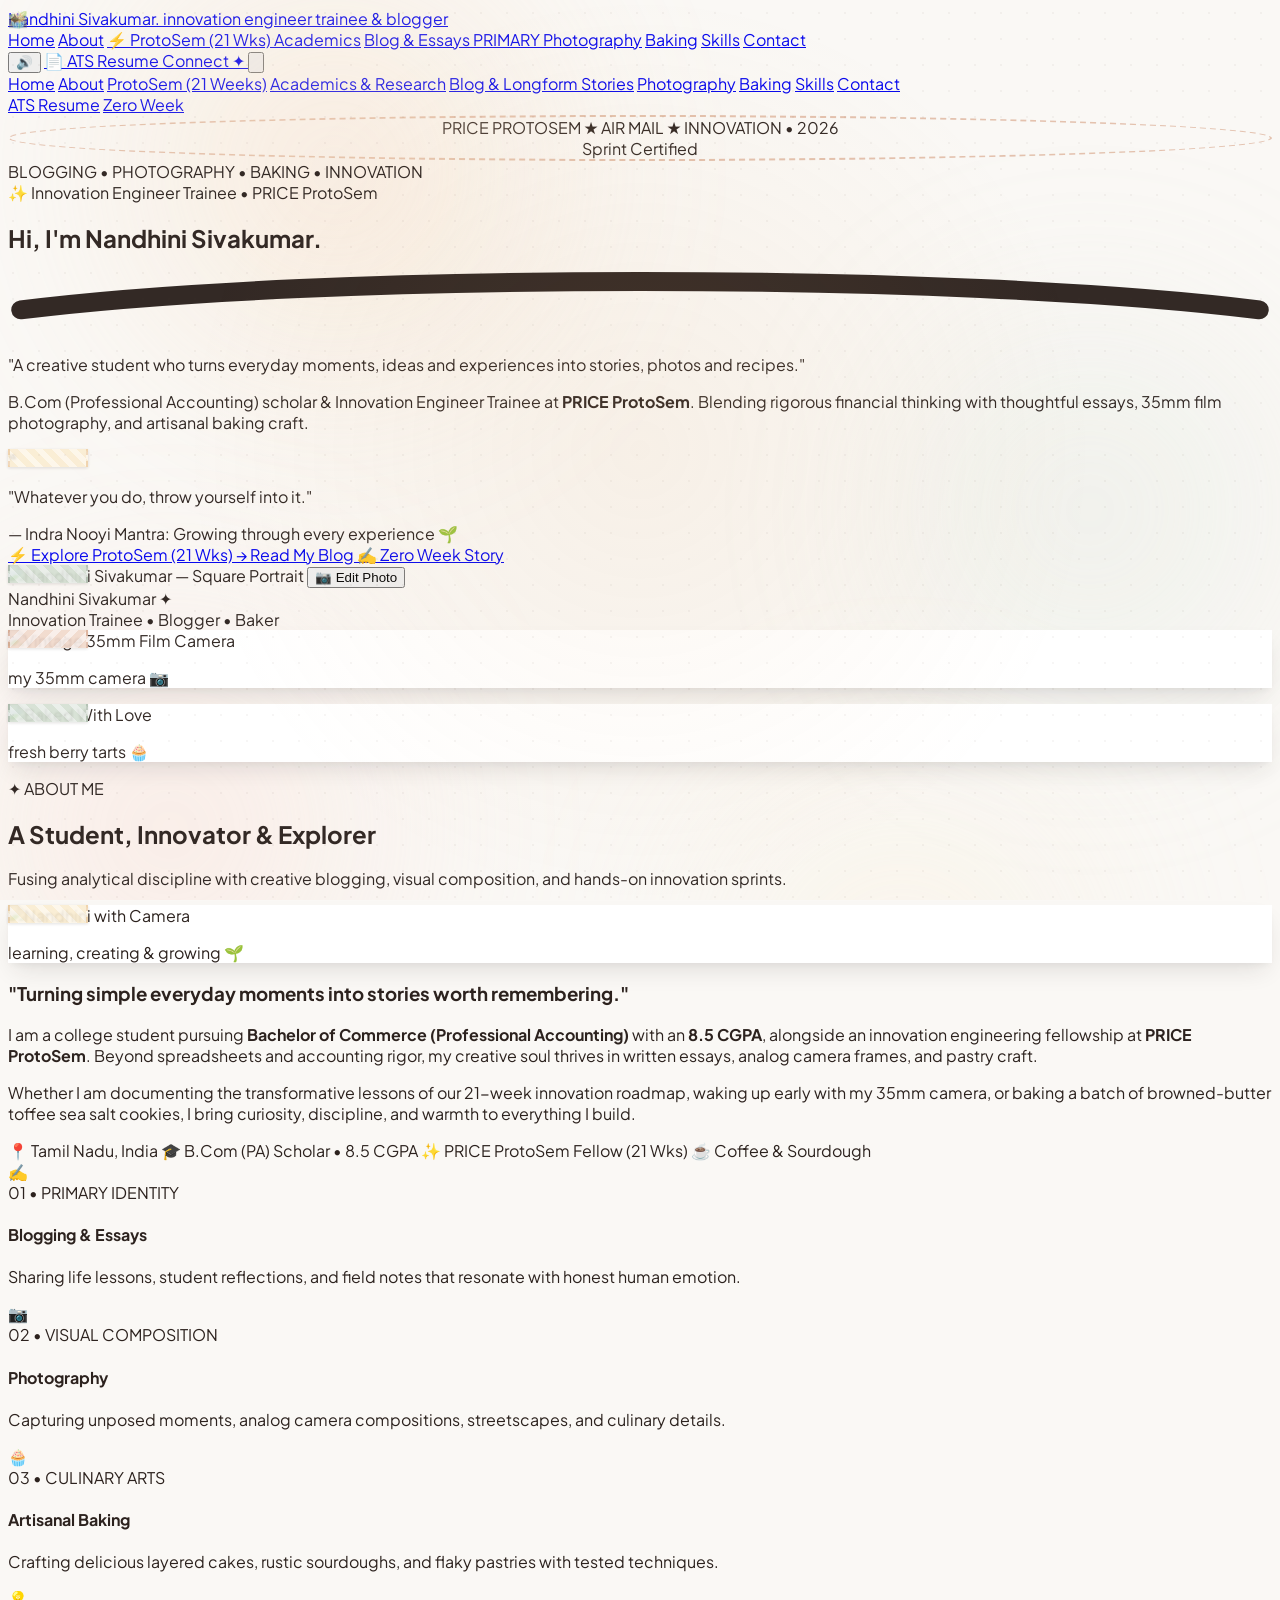
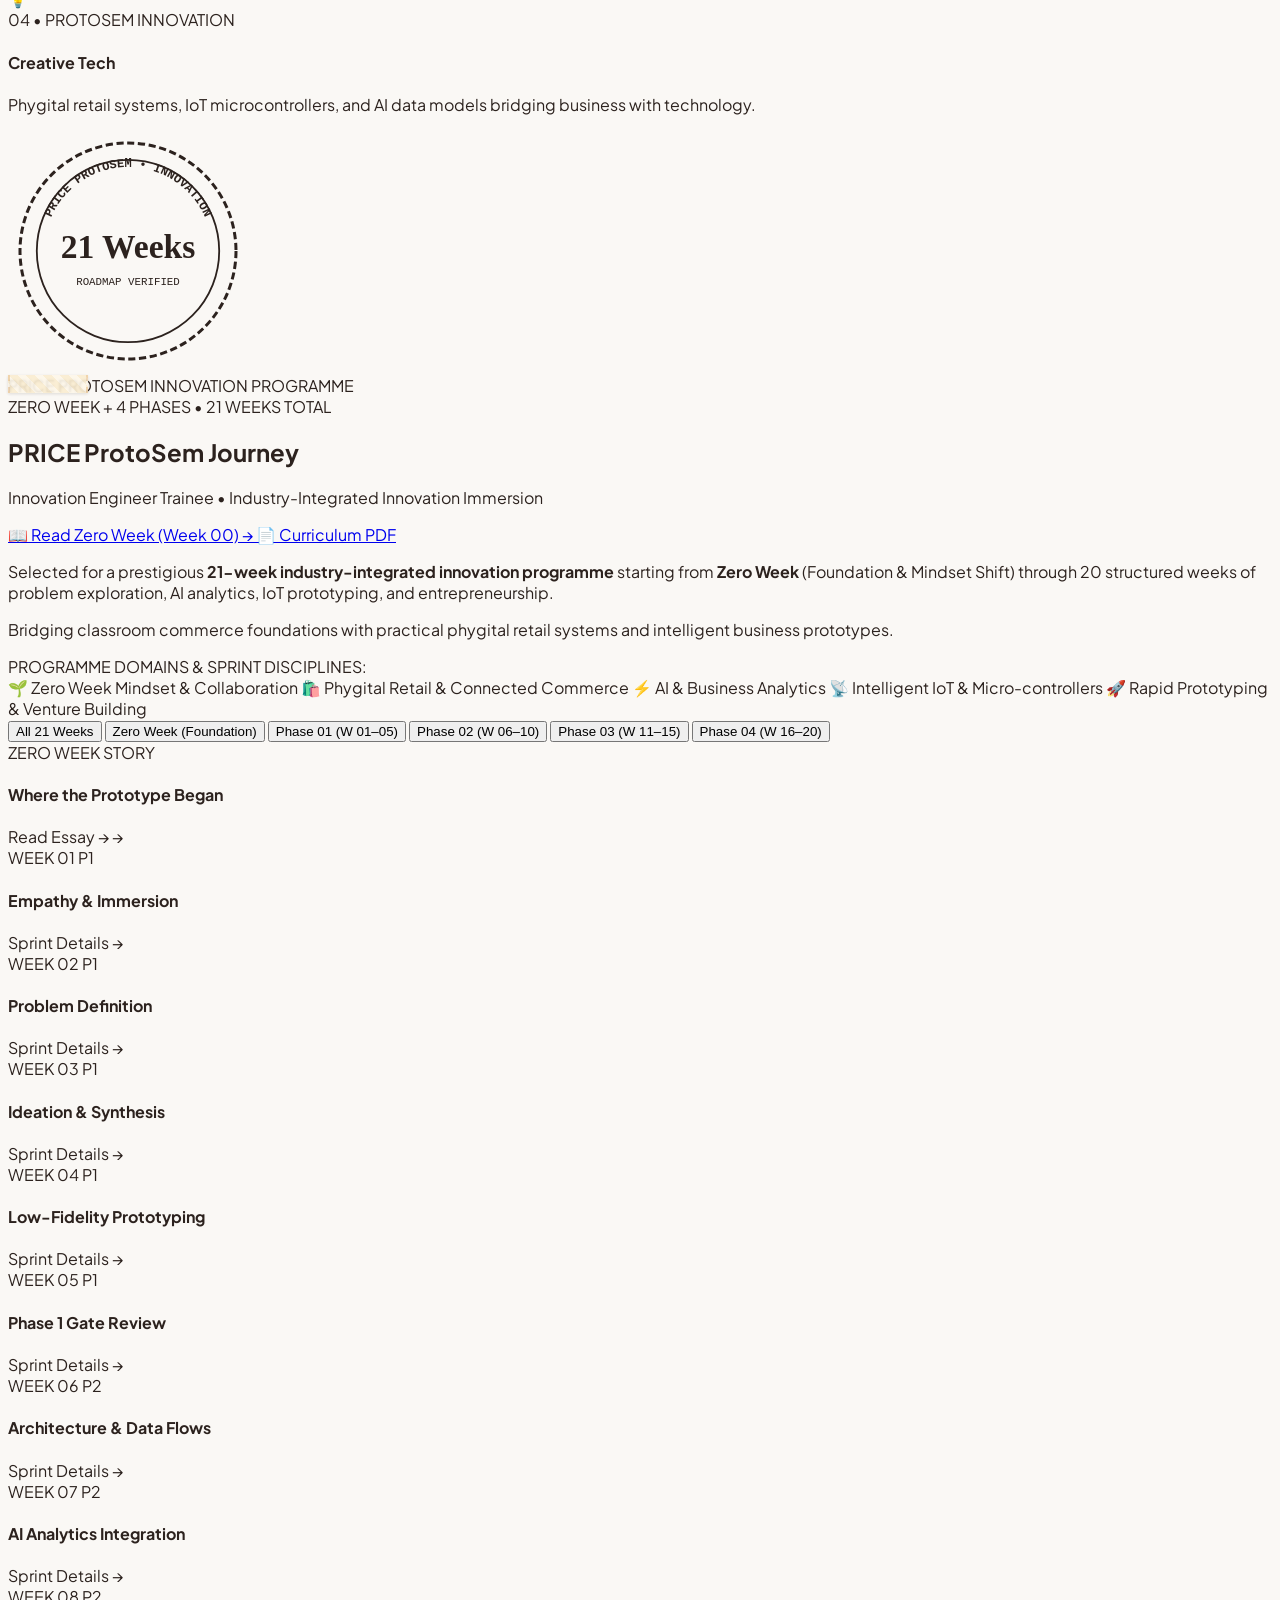
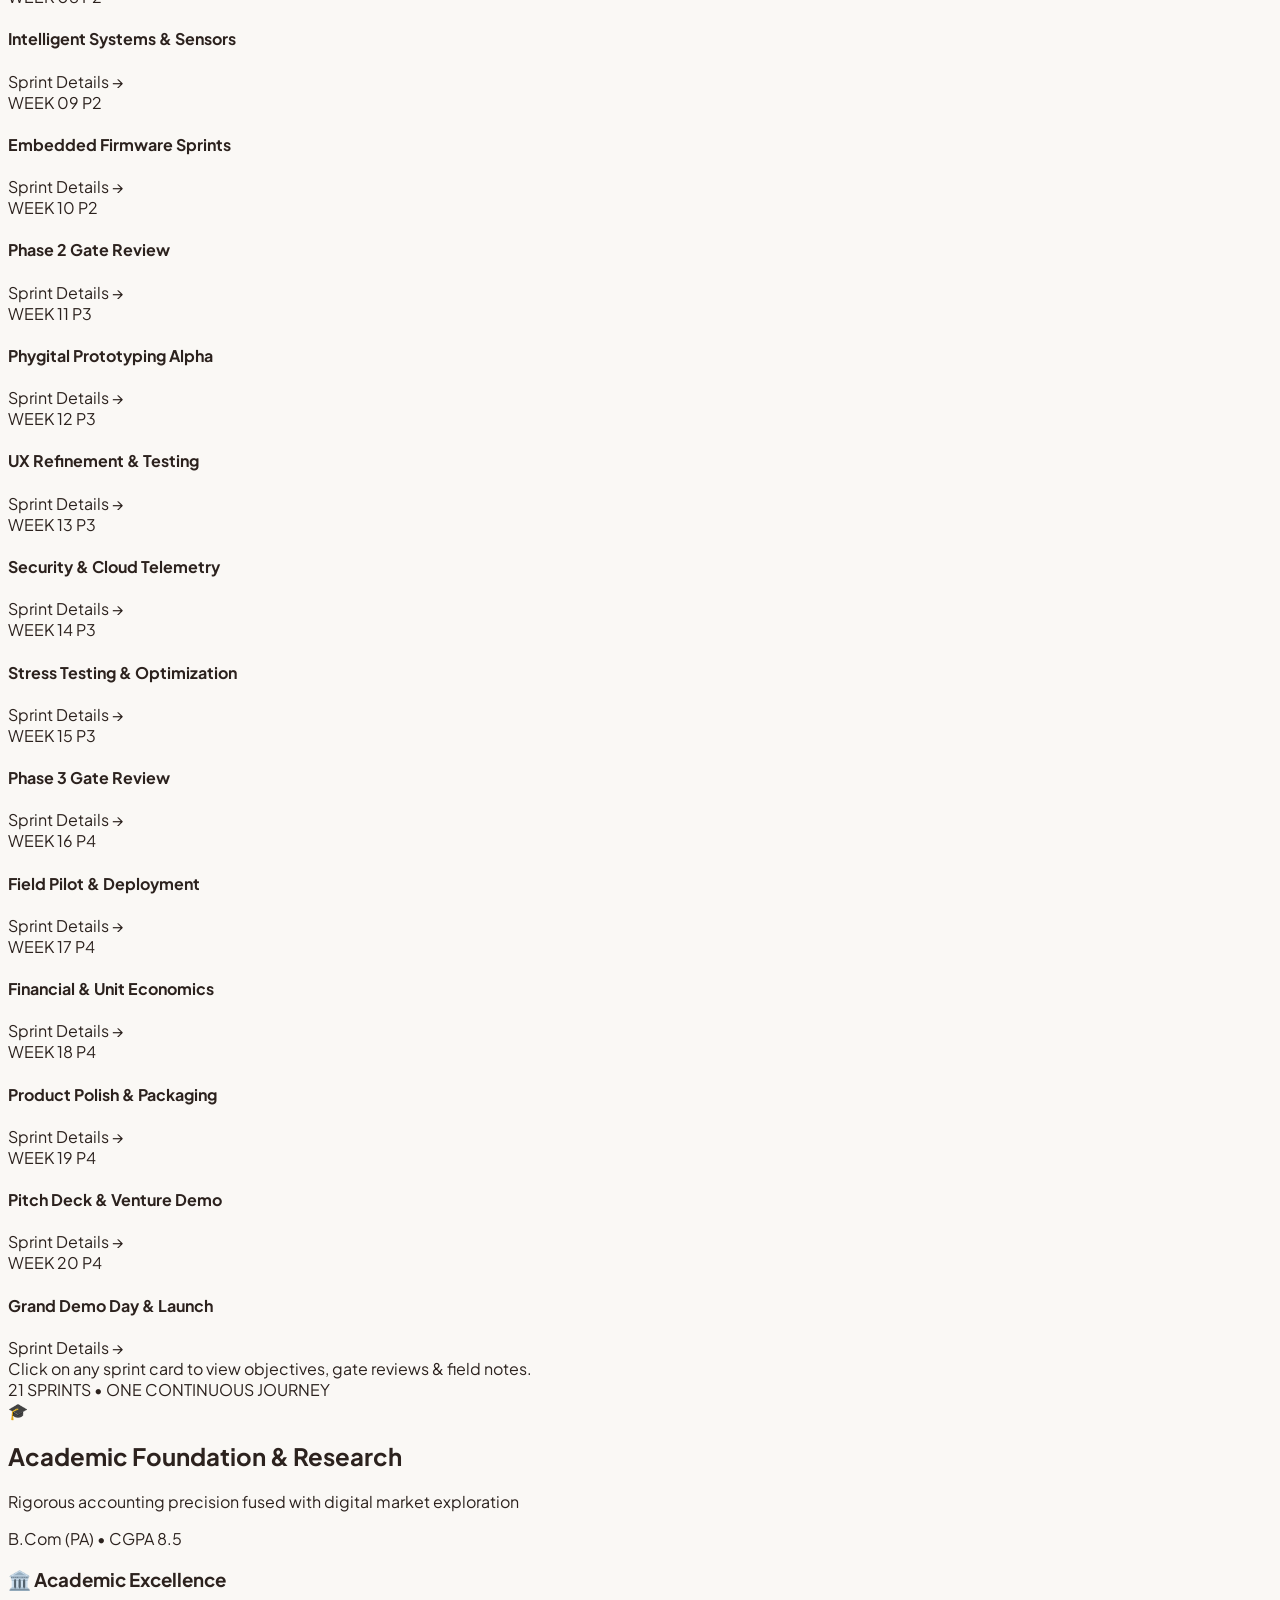
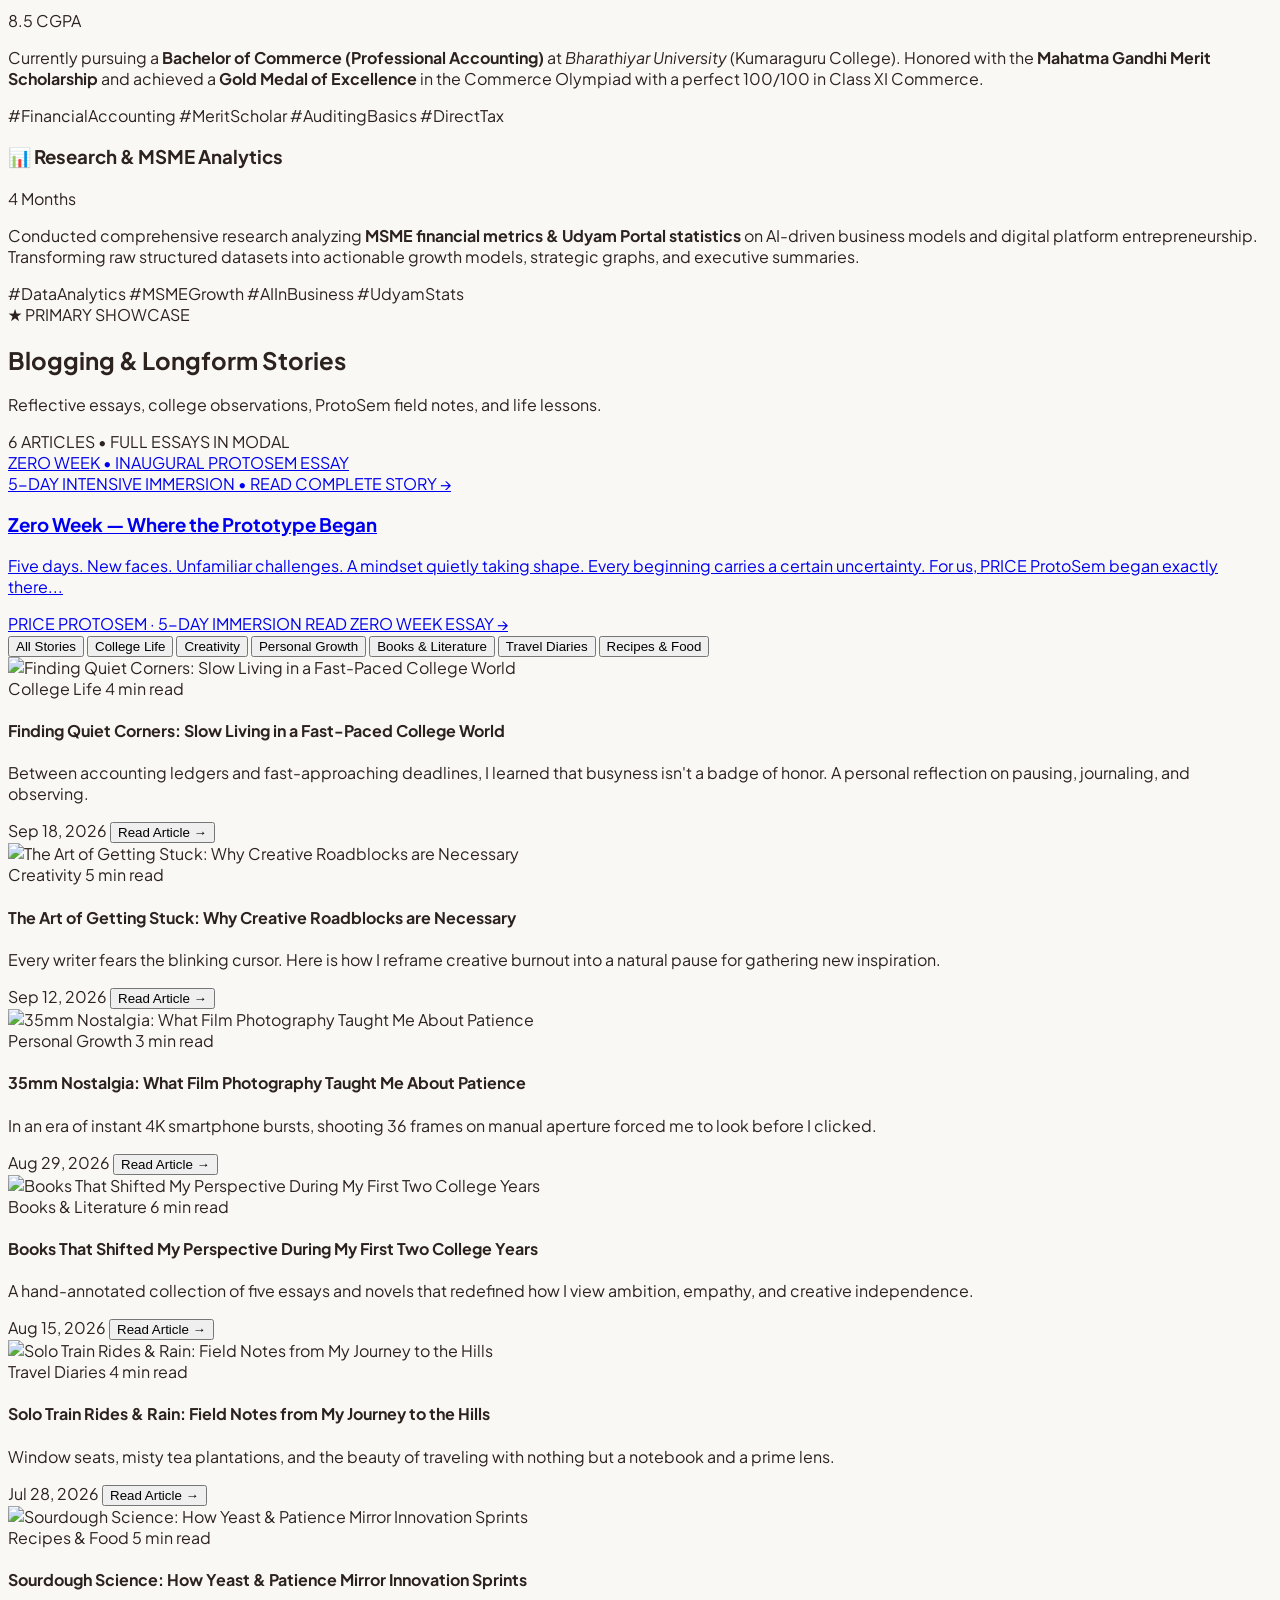
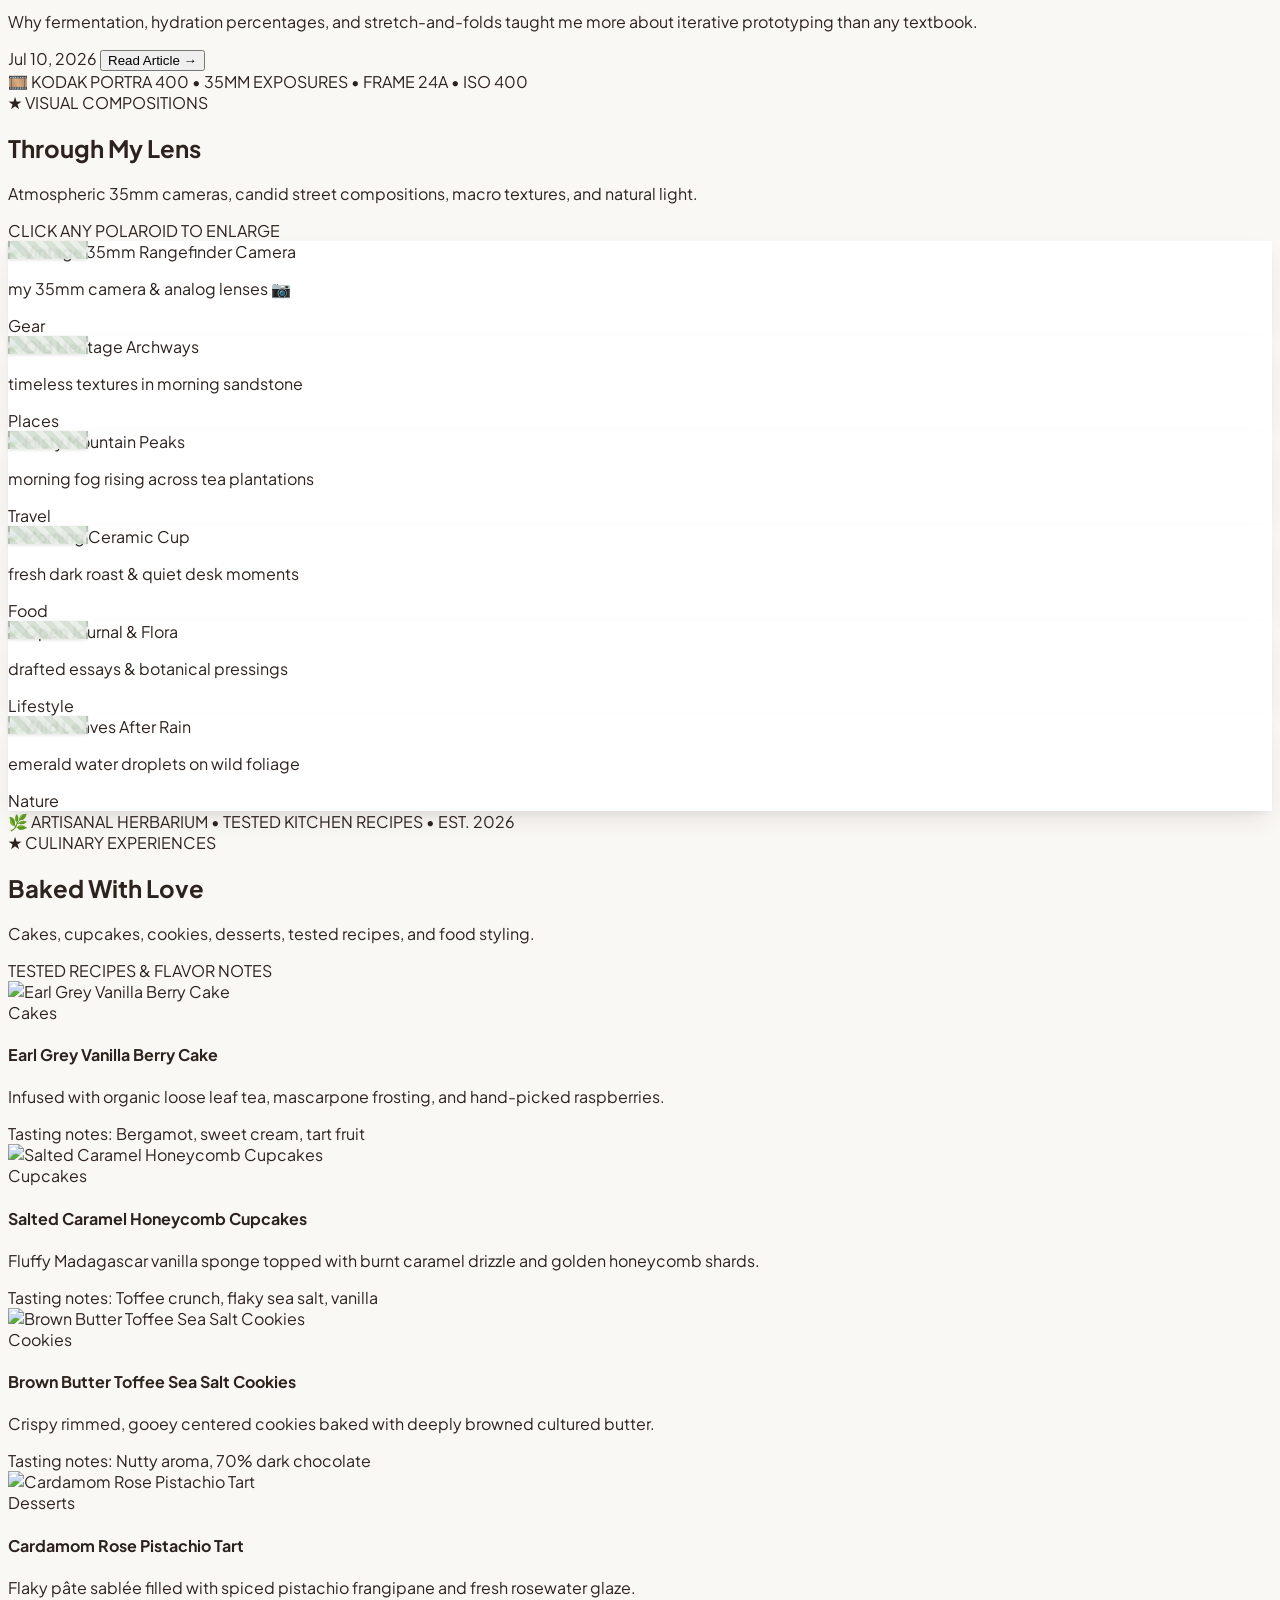
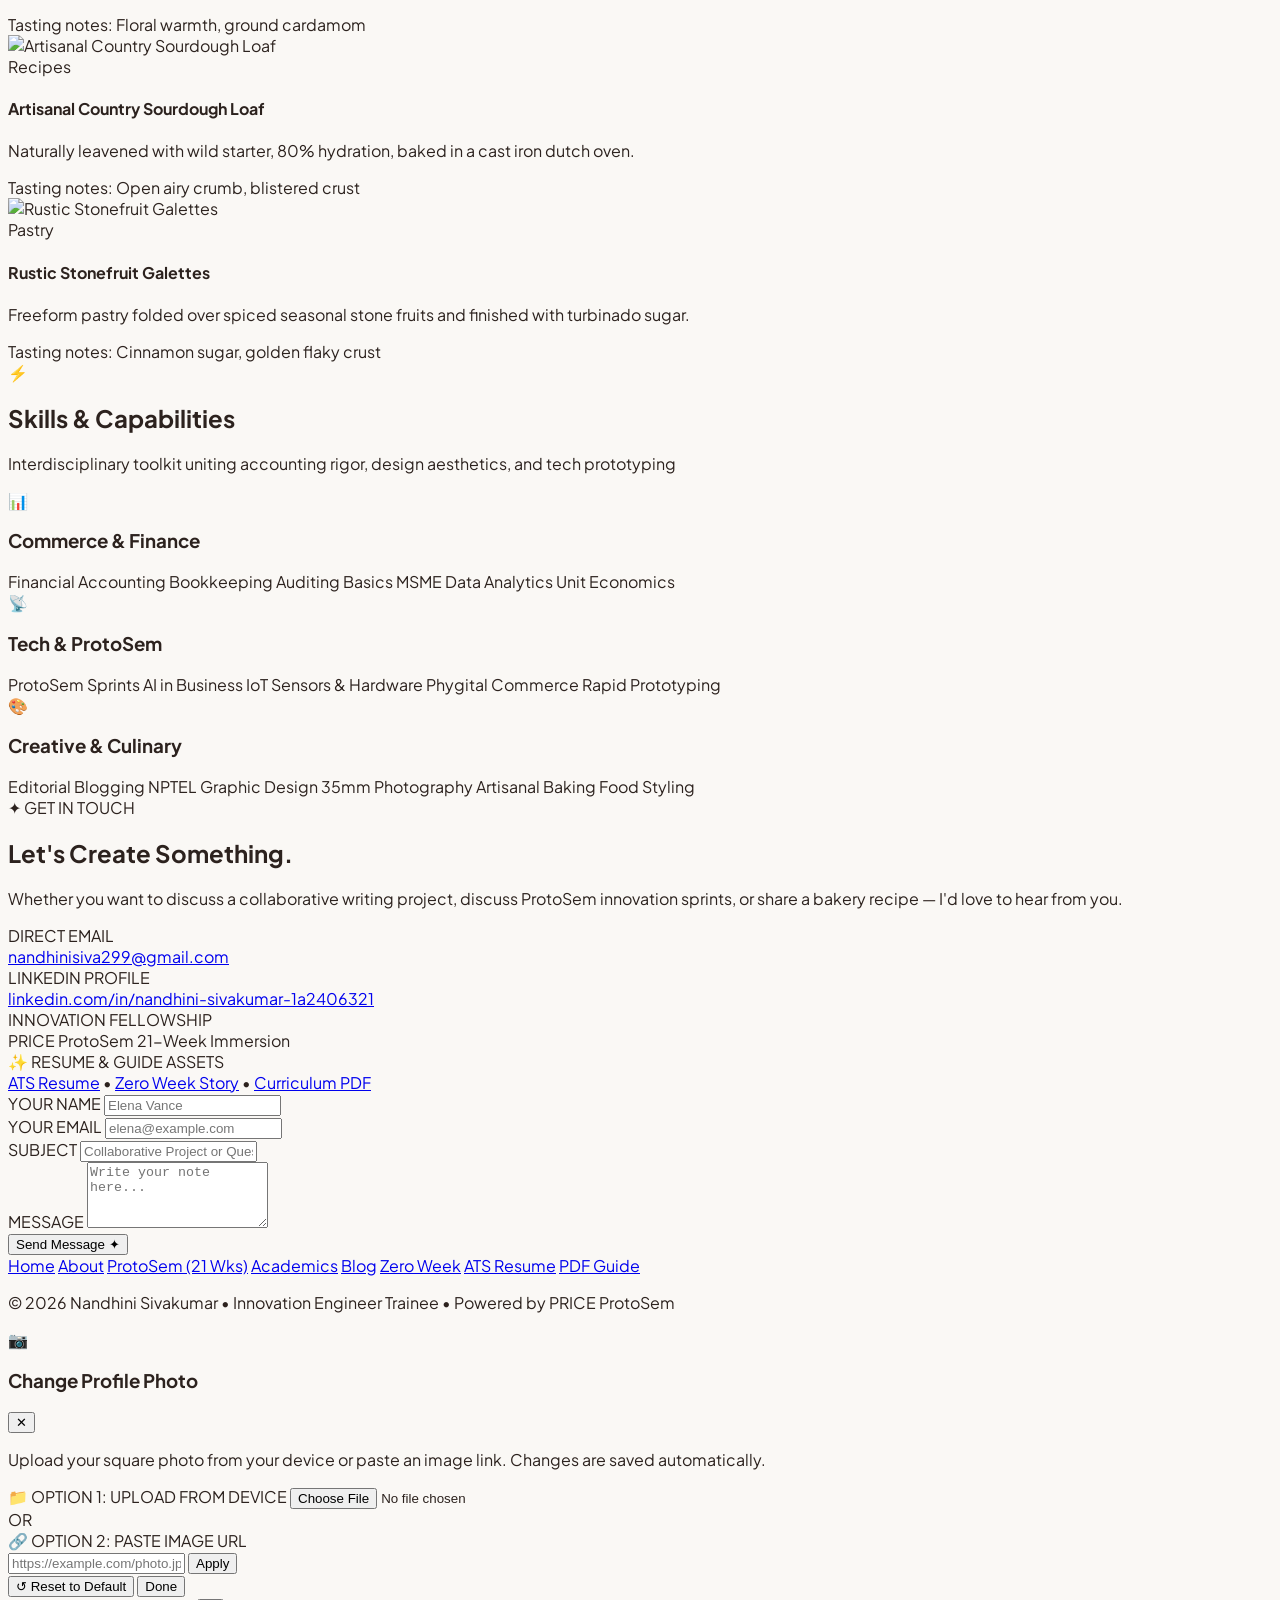
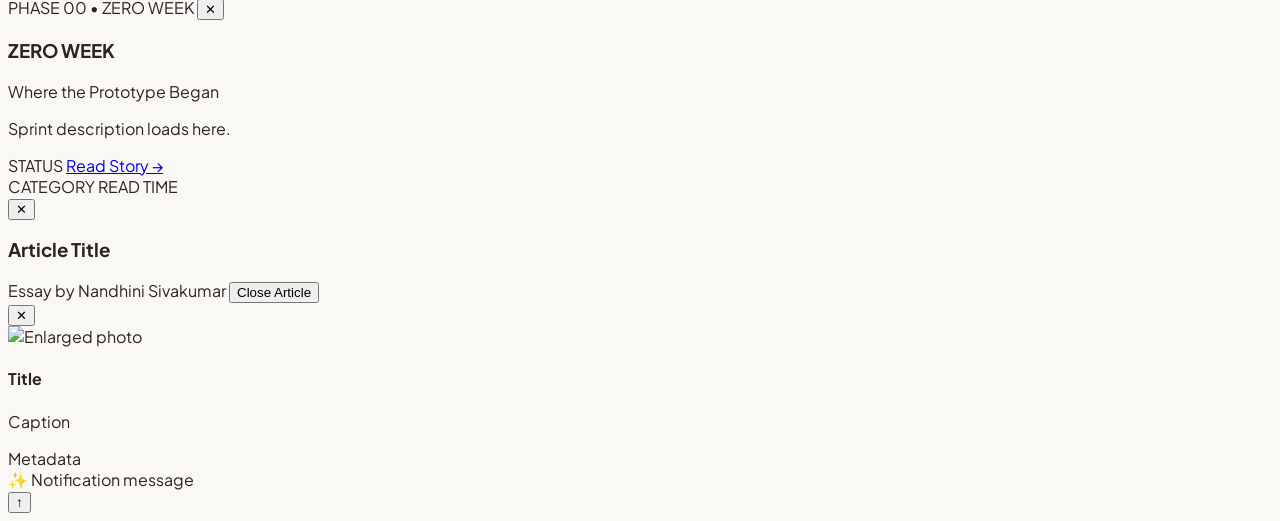
==== commit e7fa9ed6: "Add custom editorial scrapbook background image, architectural notebook grid, and vintage postmark d" ====
--- a/index.html
+++ b/index.html
@@ -249,12 +249,56 @@
             50% { transform: translateY(-20px) rotate(10deg); }
             100% { transform: translateY(-40px) rotate(-8deg); }
         }
+        /* Authentic Editorial Scrapbook Image Background Layer */
+        .scrapbook-bg-layer {
+            position: fixed;
+            inset: 0;
+            background-image: url('scrapbook_bg.jpg');
+            background-size: cover;
+            background-position: center top;
+            background-repeat: no-repeat;
+            opacity: 0.17;
+            mix-blend-mode: multiply;
+            pointer-events: none;
+            z-index: 1;
+            filter: contrast(1.08) saturate(1.15);
+        }
+
+        /* Subtle Notebook Blueprint Grid Pattern */
+        .notebook-grid {
+            position: fixed;
+            inset: 0;
+            background-image: radial-gradient(rgba(82, 67, 59, 0.13) 0.85px, transparent 0.85px);
+            background-size: 26px 26px;
+            pointer-events: none;
+            z-index: 1;
+            opacity: 0.35;
+        }
+
+        /* Vintage Postmark Stamp Design */
+        .vintage-stamp {
+            border: 2px dashed rgba(200, 125, 85, 0.45);
+            border-radius: 50%;
+            display: flex;
+            align-items: center;
+            justify-content: center;
+            text-align: center;
+            user-select: none;
+            pointer-events: none;
+            transition: transform 0.5s ease;
+        }
     </style>
 </head>
 <body class="relative min-h-screen text-espresso-800 antialiased selection:bg-terracotta-200 selection:text-espresso-900">
 
     <!-- Paper Texture Overlay -->
     <div class="paper-grain"></div>
+
+    <!-- Authentic Editorial Scrapbook Image Background Layer -->
+    <div class="scrapbook-bg-layer"></div>
+
+    <!-- Notebook Grid Subtle Overlay -->
+    <div class="notebook-grid"></div>
 
     <!-- Dynamic Ambient Floating Orbs Layer -->
     <div class="ambient-canvas">
@@ -366,6 +410,17 @@
         <!-- 1. HERO SECTION (SQUARE PROFILE, PHOTO EDIT, CAMERA POLAROID)            -->
         <!-- ========================================================================= -->
         <section id="home" class="relative pt-4 pb-8 sm:py-12">
+            <!-- Vintage Postal Stamp Background Design -->
+            <div class="vintage-stamp w-32 h-32 absolute -top-4 right-10 transform -rotate-12 opacity-35 hidden xl:flex z-10 pointer-events-none">
+                <div class="w-28 h-28 rounded-full border border-terracotta-400/60 flex flex-col items-center justify-center font-mono text-[8px] text-terracotta-700 tracking-wider">
+                    <span class="font-bold text-[9px]">PRICE PROTOSEM</span>
+                    <span class="text-terracotta-500 my-0.5">★ AIR MAIL ★</span>
+                    <span class="text-[7px]">INNOVATION • 2026</span>
+                    <div class="w-10 h-0.5 bg-terracotta-400/40 my-1"></div>
+                    <span class="font-hand text-xs text-terracotta-800">Sprint Certified</span>
+                </div>
+            </div>
+
             <div class="grid grid-cols-1 lg:grid-cols-12 gap-12 lg:gap-8 items-center">
                 
                 <!-- Left Column: Copy & Narrative -->
@@ -593,8 +648,22 @@
         <!-- ========================================================================= -->
         <!-- 3. PROTOSEM 21-WEEK INTERACTIVE ROADMAP (WEEKS 00 TO 20)                  -->
         <!-- ========================================================================= -->
-        <section id="protosem" class="relative bg-cream-50 rounded-3xl p-6 sm:p-10 md:p-12 border-2 border-honey-400/50 shadow-scrapbook space-y-8 reveal-item">
+        <section id="protosem" class="relative bg-cream-50 rounded-3xl p-6 sm:p-10 md:p-12 border-2 border-honey-400/50 shadow-scrapbook space-y-8 reveal-item overflow-hidden">
             
+            <!-- Innovation Lab Postmark Watermark -->
+            <div class="absolute -bottom-8 -right-8 pointer-events-none opacity-20 transform rotate-12 hidden lg:block z-0">
+                <svg width="240" height="240" viewBox="0 0 200 200" fill="none" class="text-terracotta-600">
+                    <circle cx="100" cy="100" r="90" stroke="currentColor" stroke-width="2.5" stroke-dasharray="6 3"/>
+                    <circle cx="100" cy="100" r="76" stroke="currentColor" stroke-width="1.5"/>
+                    <path id="curve" d="M 30 100 A 70 70 0 0 1 170 100" fill="none"/>
+                    <text font-family="'Space Mono', monospace" font-size="10" font-weight="bold" fill="currentColor">
+                        <textPath href="#curve" startOffset="50%" text-anchor="middle">PRICE PROTOSEM • INNOVATION</textPath>
+                    </text>
+                    <text x="100" y="106" font-family="'Caveat', cursive" font-size="28" font-weight="bold" fill="currentColor" text-anchor="middle">21 Weeks</text>
+                    <text x="100" y="128" font-family="'Space Mono', monospace" font-size="9" fill="currentColor" text-anchor="middle">ROADMAP VERIFIED</text>
+                </svg>
+            </div>
+
             <!-- Washi tape on section card -->
             <div class="washi-tape washi-honey -top-2.5 left-12 transform -rotate-1"></div>
 
@@ -836,8 +905,15 @@
         <!-- ========================================================================= -->
         <!-- 6. PHOTOGRAPHY GALLERY ("THROUGH MY LENS")                                -->
         <!-- ========================================================================= -->
-        <section id="photography" class="space-y-10 reveal-item">
+        <section id="photography" class="relative space-y-10 reveal-item">
             
+            <!-- Analog 35mm Film Negative Watermark -->
+            <div class="absolute -top-6 right-4 pointer-events-none opacity-25 hidden xl:block z-0">
+                <div class="font-mono text-[9px] text-espresso-400 tracking-widest uppercase border border-espresso-300/40 px-3 py-1 rounded-full bg-cream-100">
+                    🎞️ KODAK PORTRA 400 • 35MM EXPOSURES • FRAME 24A • ISO 400
+                </div>
+            </div>
+
             <div class="flex flex-col md:flex-row md:items-end justify-between gap-4 border-b border-cream-300 pb-6 text-left">
                 <div class="space-y-2">
                     <div class="inline-flex items-center gap-1.5 px-3 py-1 rounded-full bg-sage-100 text-sage-800 text-xs font-mono font-bold">
@@ -865,8 +941,15 @@
         <!-- ========================================================================= -->
         <!-- 7. BAKING SHOWCASE ("BAKED WITH LOVE")                                    -->
         <!-- ========================================================================= -->
-        <section id="baking" class="space-y-10 reveal-item">
+        <section id="baking" class="relative space-y-10 reveal-item">
             
+            <!-- Botanical Herbarium Stamp Watermark -->
+            <div class="absolute -top-6 right-4 pointer-events-none opacity-25 hidden xl:block z-0">
+                <div class="font-mono text-[9px] text-sage-700 tracking-widest uppercase border border-sage-400/40 px-3 py-1 rounded-full bg-sage-50">
+                    🌿 ARTISANAL HERBARIUM • TESTED KITCHEN RECIPES • EST. 2026
+                </div>
+            </div>
+
             <div class="flex flex-col md:flex-row md:items-end justify-between gap-4 border-b border-cream-300 pb-6 text-left">
                 <div class="space-y-2">
                     <div class="inline-flex items-center gap-1.5 px-3 py-1 rounded-full bg-honey-100 text-honey-700 text-xs font-mono font-bold">
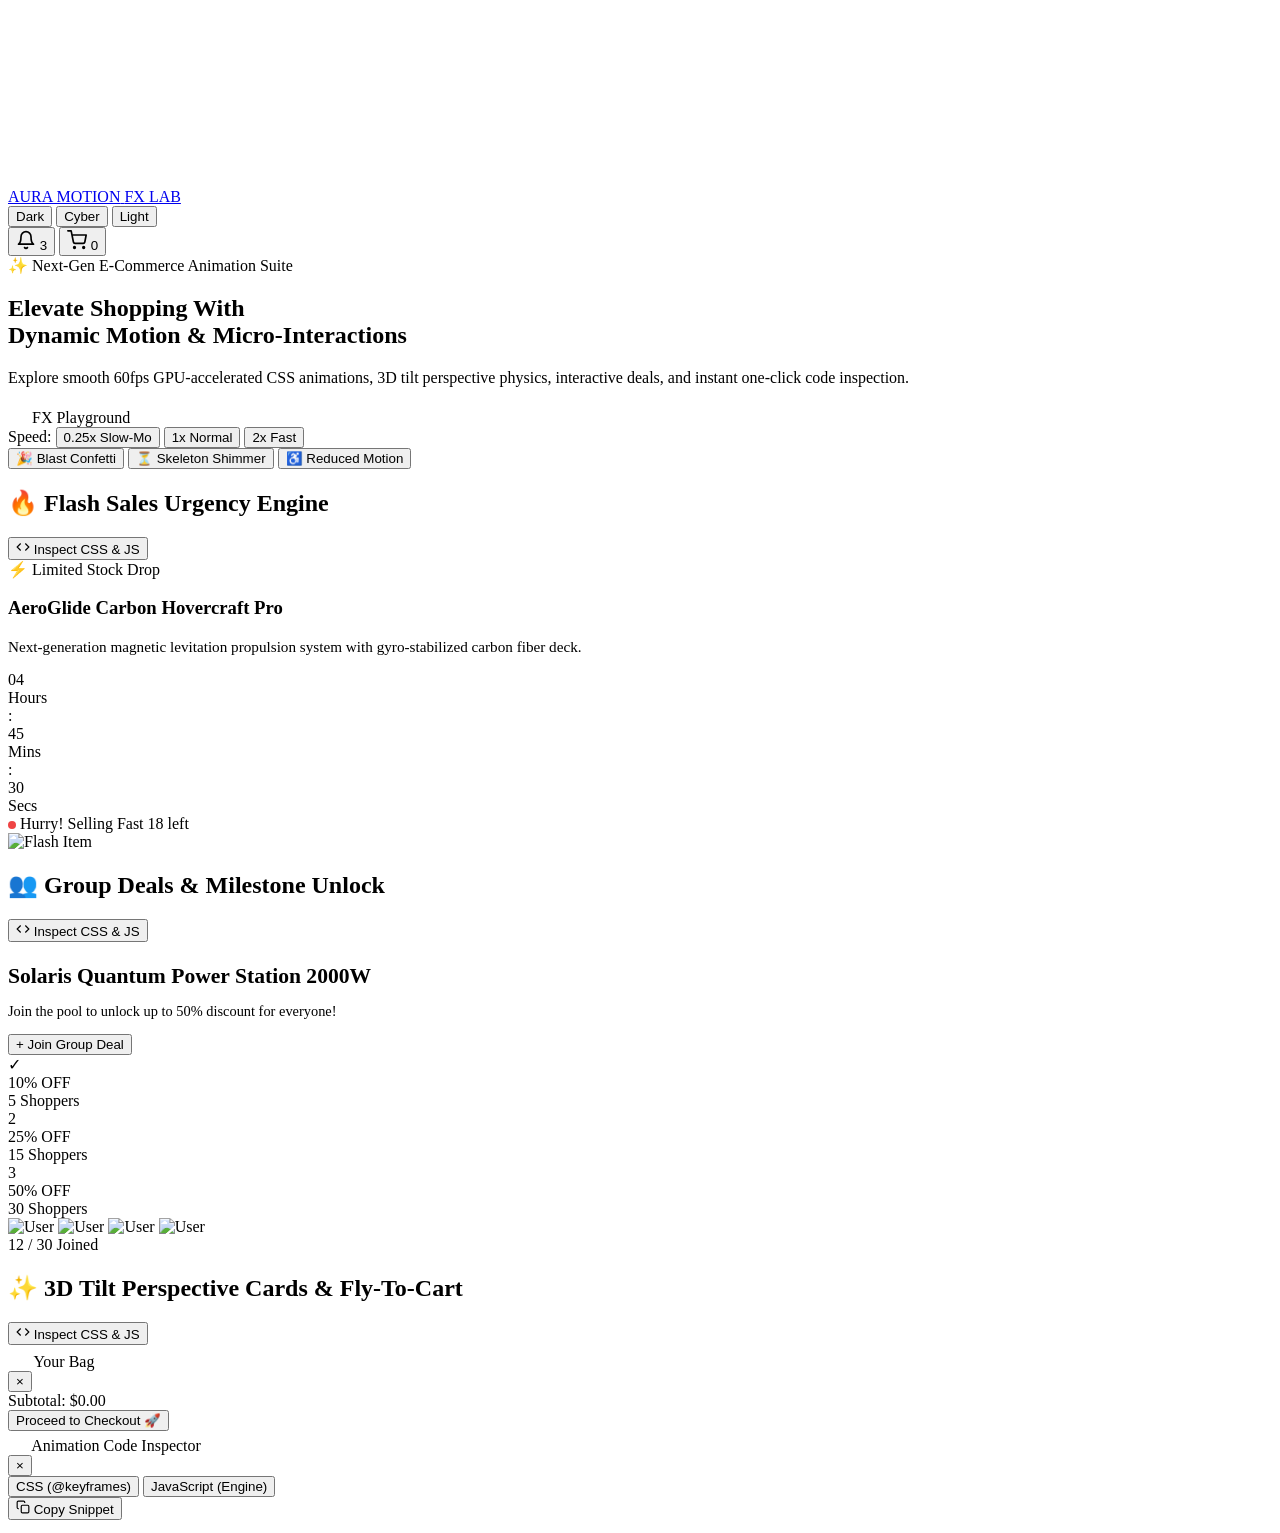
==== commit 163c9a89: "Add/Update index.html (E-commerce Animation Suite)" ====
--- a/index.html
+++ b/index.html
@@ -1,1920 +1,348 @@
 <!DOCTYPE html>
-<html lang="en" class="scroll-smooth">
+<html lang="en">
 <head>
-    <meta charset="UTF-8">
-    <meta name="viewport" content="width=device-width, initial-scale=1.0">
-    <title>Nandhini Sivakumar — Innovation Engineer Trainee, Blogger & Baker | Portfolio</title>
-    <meta name="description" content="Personal portfolio of Nandhini Sivakumar — Innovation Engineer Trainee at PRICE ProtoSem, B.Com PA Scholar (CGPA 8.5), Blogger, Photographer, and Baker. Explore the 21-Week ProtoSem Innovation Roadmap, essays, and creative work.">
+  <meta charset="UTF-8">
+  <meta name="viewport" content="width=device-width, initial-scale=1.0">
+  <title>E-Commerce Animation & Micro-Interactions Showcase</title>
+  <meta name="description" content="High-performance, GPU-accelerated CSS and JavaScript animation effects for modern e-commerce web applications.">
+  
+  <!-- Google Fonts -->
+  <link rel="preconnect" href="https://fonts.googleapis.com">
+  <link rel="preconnect" href="https://fonts.gstatic.com" crossorigin>
+  <link href="https://fonts.googleapis.com/css2?family=Fira+Code:wght@400;600&family=Outfit:wght@400;500;600;700;800;900&display=swap" rel="stylesheet">
+  
+  <!-- Stylesheets -->
+  <link rel="stylesheet" href="css/style.css">
+</head>
+<body>
+
+  <!-- Confetti Canvas -->
+  <canvas id="confetti-canvas"></canvas>
+
+  <!-- Sticky Glass Header -->
+  <header class="site-header" id="main-header">
+    <div class="container">
+      <div class="header-inner">
+        <a href="#" class="brand-logo" id="brand-logo">
+          <div class="brand-icon">
+            <svg width="22" height="22" viewBox="0 0 24 24" fill="none" stroke="#fff" stroke-width="2.5" stroke-linecap="round" stroke-linejoin="round">
+              <polygon points="13 2 3 14 12 14 11 22 21 10 12 10 13 2"></polygon>
+            </svg>
+          </div>
+          <span class="brand-title">AURA MOTION</span>
+          <span class="brand-tag">FX LAB</span>
+        </a>
+
+        <!-- Header Actions -->
+        <div class="header-actions">
+          <!-- Theme Switcher -->
+          <div class="theme-switch">
+            <button class="theme-btn active" data-theme="dark" title="Dark Mode">Dark</button>
+            <button class="theme-btn" data-theme="cyberpunk" title="Cyberpunk Mode">Cyber</button>
+            <button class="theme-btn" data-theme="light" title="Light Mode">Light</button>
+          </div>
+
+          <!-- Notification Bell -->
+          <button class="action-btn" id="notif-btn" aria-label="Notifications" title="Notification Bell">
+            <svg class="bell-icon" width="20" height="20" viewBox="0 0 24 24" fill="none" stroke="currentColor" stroke-width="2" stroke-linecap="round" stroke-linejoin="round">
+              <path d="M18 8A6 6 0 0 0 6 8c0 7-3 9-3 9h18s-3-2-3-9"></path>
+              <path d="M13.73 21a2 2 0 0 1-3.46 0"></path>
+            </svg>
+            <span class="action-badge anim-radar-ping">3</span>
+          </button>
+
+          <!-- Cart Button -->
+          <button class="action-btn" id="cart-btn" aria-label="Shopping Cart" title="Shopping Cart">
+            <svg width="20" height="20" viewBox="0 0 24 24" fill="none" stroke="currentColor" stroke-width="2" stroke-linecap="round" stroke-linejoin="round">
+              <circle cx="9" cy="21" r="1"></circle>
+              <circle cx="20" cy="21" r="1"></circle>
+              <path d="M1 1h4l2.68 13.39a2 2 0 0 0 2 1.61h9.72a2 2 0 0 0 2-1.61L23 6H6"></path>
+            </svg>
+            <span class="action-badge" id="cart-badge">0</span>
+          </button>
+        </div>
+      </div>
+    </div>
+  </header>
+
+  <!-- Main Content Container -->
+  <main class="container">
     
-    <!-- Warm Editorial & Handwritten Google Fonts -->
-    <link rel="preconnect" href="https://fonts.googleapis.com">
-    <link rel="preconnect" href="https://fonts.gstatic.com" crossorigin>
-    <link href="https://fonts.googleapis.com/css2?family=Caveat:wght@500;600;700&family=Fraunces:ital,opsz,wght@0,9..144,400;0,9..144,600;0,9..144,700;1,9..144,400;1,9..144,600&family=Playfair+Display:ital,wght@0,500;0,600;0,700;0,800;1,400;1,600&family=Plus+Jakarta+Sans:wght@300;400;500;600;700;800&family=Space+Mono:wght@400;700&display=swap" rel="stylesheet">
-    
-    <!-- Tailwind CSS CDN -->
-    <script src="https://cdn.tailwindcss.com"></script>
-    <script>
-        tailwind.config = {
-            theme: {
-                extend: {
-                    colors: {
-                        cream: {
-                            50: '#FFFDF9',
-                            100: '#FAF8F5',
-                            150: '#F5F0EB',
-                            200: '#EFE8DE',
-                            300: '#E3D8CA',
-                            400: '#D5C7B5'
-                        },
-                        espresso: {
-                            900: '#1F1612',
-                            800: '#2C221E',
-                            700: '#3E322C',
-                            600: '#52433B',
-                            500: '#68564D',
-                            400: '#857166',
-                            300: '#A49084'
-                        },
-                        sage: {
-                            50: '#F4F7F4',
-                            100: '#E8EDE7',
-                            200: '#D2DDD0',
-                            500: '#6E8570',
-                            600: '#5F7161',
-                            700: '#4A584B',
-                            800: '#384339'
-                        },
-                        terracotta: {
-                            50: '#FDF7F4',
-                            100: '#F9EDE7',
-                            200: '#F1D6C8',
-                            400: '#D98E6E',
-                            500: '#C87D55',
-                            600: '#B6673D',
-                            700: '#944D26'
-                        },
-                        honey: {
-                            100: '#FDF6E9',
-                            200: '#FAECD0',
-                            400: '#E5BA6A',
-                            500: '#DDA15E',
-                            600: '#C68B45'
-                        }
-                    },
-                    fontFamily: {
-                        editorial: ['"Playfair Display"', 'Georgia', 'serif'],
-                        fraunces: ['"Fraunces"', 'serif'],
-                        sans: ['"Plus Jakarta Sans"', 'sans-serif'],
-                        hand: ['"Caveat"', 'cursive'],
-                        mono: ['"Space Mono"', 'monospace']
-                    },
-                    boxShadow: {
-                        'scrapbook': '0 10px 30px -5px rgba(44, 34, 30, 0.08), 0 4px 12px -2px rgba(44, 34, 30, 0.04)',
-                        'polaroid': '0 14px 28px rgba(44, 34, 30, 0.12), 0 10px 10px rgba(44, 34, 30, 0.06)',
-                        'polaroid-lg': '0 20px 40px -10px rgba(44, 34, 30, 0.18), 0 12px 18px -4px rgba(44, 34, 30, 0.08)'
-                    }
-                }
-            }
-        }
-    </script>
-
-    <style>
-        body {
-            background-color: #FAF8F5;
-            color: #2C221E;
-            font-family: 'Plus Jakarta Sans', sans-serif;
-            overflow-x: hidden;
-        }
-
-        /* Subtle organic paper texture */
-        .paper-grain {
-            background-image: radial-gradient(#3E322C 0.65px, transparent 0.65px), radial-gradient(#C87D55 0.65px, #FAF8F5 0.65px);
-            background-size: 32px 32px;
-            background-position: 0 0, 16px 16px;
-            opacity: 0.035;
-            position: fixed;
-            inset: 0;
-            pointer-events: none;
-            z-index: 1;
-        }
-
-        /* Washi Tape styling */
-        .washi-tape {
-            position: absolute;
-            height: 18px;
-            width: 76px;
-            opacity: 0.88;
-            box-shadow: 0 1px 3px rgba(44, 34, 30, 0.15);
-            z-index: 25;
-            backdrop-filter: blur(1px);
-        }
-        .washi-sage {
-            background: repeating-linear-gradient(45deg, #D2DDD0, #D2DDD0 6px, #E8EDE7 6px, #E8EDE7 12px);
-            border-left: 2px dashed rgba(110, 133, 112, 0.4);
-            border-right: 2px dashed rgba(110, 133, 112, 0.4);
-        }
-        .washi-terracotta {
-            background: repeating-linear-gradient(-45deg, #F1D6C8, #F1D6C8 6px, #F9EDE7 6px, #F9EDE7 12px);
-            border-left: 2px dashed rgba(182, 103, 61, 0.4);
-            border-right: 2px dashed rgba(182, 103, 61, 0.4);
-        }
-        .washi-honey {
-            background: repeating-linear-gradient(45deg, #FAECD0, #FAECD0 6px, #FDF6E9 6px, #FDF6E9 12px);
-            border-left: 2px dashed rgba(221, 161, 94, 0.4);
-            border-right: 2px dashed rgba(221, 161, 94, 0.4);
-        }
-
-        /* Polaroid Card */
-        .polaroid-card {
-            background: #FFFFFF;
-            box-shadow: 0 12px 24px -6px rgba(44, 34, 30, 0.12), 0 4px 8px -2px rgba(44, 34, 30, 0.05);
-            transition: all 0.35s cubic-bezier(0.16, 1, 0.3, 1);
-        }
-        .polaroid-card:hover {
-            transform: translateY(-5px) rotate(0deg) scale(1.02) !important;
-            box-shadow: 0 20px 35px -8px rgba(44, 34, 30, 0.2), 0 8px 12px -2px rgba(44, 34, 30, 0.08);
-            z-index: 30;
-        }
-
-        /* Smooth scroll reveal */
-        .reveal-item {
-            opacity: 0;
-            transform: translateY(22px);
-            transition: opacity 0.7s cubic-bezier(0.16, 1, 0.3, 1), transform 0.7s cubic-bezier(0.16, 1, 0.3, 1);
-        }
-        .reveal-item.is-visible {
-            opacity: 1;
-            transform: translateY(0);
-        }
-
-        /* Custom Scrollbar */
-        ::-webkit-scrollbar { width: 8px; }
-        ::-webkit-scrollbar-track { background: #FAF8F5; }
-        ::-webkit-scrollbar-thumb {
-            background: #D5C7B5;
-            border-radius: 9999px;
-            border: 2px solid #FAF8F5;
-        }
-        ::-webkit-scrollbar-thumb:hover { background: #B6673D; }
-
-        /* ========================================================================= */
-        /* DYNAMIC AMBIENT BACKGROUND EFFECTS & ORBS                                 */
-        /* ========================================================================= */
-        .ambient-canvas {
-            position: fixed;
-            inset: 0;
-            pointer-events: none;
-            overflow: hidden;
-            z-index: 0;
-        }
-        .ambient-orb {
-            position: absolute;
-            border-radius: 9999px;
-            filter: blur(100px);
-            opacity: 0.42;
-            animation: floatOrb 24s infinite alternate ease-in-out;
-        }
-        .orb-1 {
-            width: 540px;
-            height: 540px;
-            background: radial-gradient(circle, #F5D0A9 0%, rgba(250, 248, 245, 0) 70%);
-            top: -100px;
-            left: 5%;
-            animation-duration: 26s;
-        }
-        .orb-2 {
-            width: 480px;
-            height: 480px;
-            background: radial-gradient(circle, #D2DDD0 0%, rgba(250, 248, 245, 0) 70%);
-            top: 30%;
-            right: -50px;
-            animation-duration: 32s;
-            animation-delay: -6s;
-        }
-        .orb-3 {
-            width: 580px;
-            height: 580px;
-            background: radial-gradient(circle, #F9D5C8 0%, rgba(250, 248, 245, 0) 70%);
-            top: 60%;
-            left: -120px;
-            animation-duration: 28s;
-            animation-delay: -12s;
-        }
-        .orb-4 {
-            width: 500px;
-            height: 500px;
-            background: radial-gradient(circle, #FAECD0 0%, rgba(250, 248, 245, 0) 70%);
-            top: 80%;
-            right: 10%;
-            animation-duration: 24s;
-            animation-delay: -8s;
-        }
-
-        @keyframes floatOrb {
-            0% { transform: translate(0px, 0px) scale(1) rotate(0deg); }
-            33% { transform: translate(60px, -45px) scale(1.08) rotate(25deg); }
-            66% { transform: translate(-40px, 50px) scale(0.95) rotate(-20deg); }
-            100% { transform: translate(30px, -20px) scale(1.04) rotate(15deg); }
-        }
-
-        /* Mouse Follow Ambient Spotlight */
-        #mouse-glow {
-            position: fixed;
-            inset: 0;
-            pointer-events: none;
-            z-index: 1;
-            background: radial-gradient(650px circle at var(--mouse-x, 50vw) var(--mouse-y, 50vh), rgba(221, 161, 94, 0.09), transparent 70%);
-            transition: background 0.04s ease-out;
-        }
-
-        /* Cursor Sparkle Trail Canvas */
-        #sparkle-canvas {
-            position: fixed;
-            inset: 0;
-            pointer-events: none;
-            z-index: 3;
-        }
-
-        /* Floating Scrapbook Motifs */
-        .floating-motif {
-            position: absolute;
-            pointer-events: none;
-            user-select: none;
-            z-index: 2;
-            animation: motifFloat 14s infinite alternate ease-in-out;
-            opacity: 0.45;
-        }
-        @keyframes motifFloat {
-            0% { transform: translateY(0) rotate(0deg); }
-            50% { transform: translateY(-20px) rotate(10deg); }
-            100% { transform: translateY(-40px) rotate(-8deg); }
-        }
-        /* Authentic Editorial Scrapbook Image Background Layer */
-        .scrapbook-bg-layer {
-            position: fixed;
-            inset: 0;
-            background-image: url('scrapbook_bg.jpg');
-            background-size: cover;
-            background-position: center top;
-            background-repeat: no-repeat;
-            opacity: 0.17;
-            mix-blend-mode: multiply;
-            pointer-events: none;
-            z-index: 1;
-            filter: contrast(1.08) saturate(1.15);
-        }
-
-        /* Subtle Notebook Blueprint Grid Pattern */
-        .notebook-grid {
-            position: fixed;
-            inset: 0;
-            background-image: radial-gradient(rgba(82, 67, 59, 0.13) 0.85px, transparent 0.85px);
-            background-size: 26px 26px;
-            pointer-events: none;
-            z-index: 1;
-            opacity: 0.35;
-        }
-
-        /* Vintage Postmark Stamp Design */
-        .vintage-stamp {
-            border: 2px dashed rgba(200, 125, 85, 0.45);
-            border-radius: 50%;
-            display: flex;
-            align-items: center;
-            justify-content: center;
-            text-align: center;
-            user-select: none;
-            pointer-events: none;
-            transition: transform 0.5s ease;
-        }
-    </style>
-</head>
-<body class="relative min-h-screen text-espresso-800 antialiased selection:bg-terracotta-200 selection:text-espresso-900">
-
-    <!-- Paper Texture Overlay -->
-    <div class="paper-grain"></div>
-
-    <!-- Authentic Editorial Scrapbook Image Background Layer -->
-    <div class="scrapbook-bg-layer"></div>
-
-    <!-- Notebook Grid Subtle Overlay -->
-    <div class="notebook-grid"></div>
-
-    <!-- Dynamic Ambient Floating Orbs Layer -->
-    <div class="ambient-canvas">
-        <div class="ambient-orb orb-1"></div>
-        <div class="ambient-orb orb-2"></div>
-        <div class="ambient-orb orb-3"></div>
-        <div class="ambient-orb orb-4"></div>
+    <!-- Hero Intro -->
+    <section class="hero-section">
+      <div class="hero-pill anim-float">
+        <span class="anim-flame">✨</span> Next-Gen E-Commerce Animation Suite
+      </div>
+      <h1 class="hero-title">
+        Elevate Shopping With <br>
+        <span class="gradient-text">Dynamic Motion & Micro-Interactions</span>
+      </h1>
+      <p class="hero-desc">
+        Explore smooth 60fps GPU-accelerated CSS animations, 3D tilt perspective physics, interactive deals, and instant one-click code inspection.
+      </p>
+    </section>
+
+    <!-- Interactive Animation Playground Toolbar -->
+    <section class="playground-bar" aria-label="Animation Playground Controls">
+      <div class="playground-title">
+        <svg width="20" height="20" viewBox="0 0 24 24" fill="none" stroke="var(--accent-purple)" stroke-width="2">
+          <circle cx="12" cy="12" r="3"></circle>
+          <path d="M19.4 15a1.65 1.65 0 0 0 .33 1.82l.06.06a2 2 0 0 1 0 2.83 2 2 0 0 1-2.83 0l-.06-.06a1.65 1.65 0 0 0-1.82-.33 1.65 1.65 0 0 0-1 1.51V21a2 2 0 0 1-2 2 2 2 0 0 1-2-2v-.09A1.65 1.65 0 0 0 9 19.4a1.65 1.65 0 0 0-1.82.33l-.06.06a2 2 0 0 1-2.83 0 2 2 0 0 1 0-2.83l.06-.06a1.65 1.65 0 0 0 .33-1.82 1.65 1.65 0 0 0-1.51-1H3a2 2 0 0 1-2-2 2 2 0 0 1 2-2h.09A1.65 1.65 0 0 0 4.6 9a1.65 1.65 0 0 0-.33-1.82l-.06-.06a2 2 0 0 1 0-2.83 2 2 0 0 1 2.83 0l.06.06a1.65 1.65 0 0 0 1.82.33H9a1.65 1.65 0 0 0 1-1.51V3a2 2 0 0 1 2-2 2 2 0 0 1 2 2v.09a1.65 1.65 0 0 0 1 1.51 1.65 1.65 0 0 0 1.82-.33l.06-.06a2 2 0 0 1 2.83 0 2 2 0 0 1 0 2.83l-.06.06a1.65 1.65 0 0 0-.33 1.82V9a1.65 1.65 0 0 0 1.51 1H21a2 2 0 0 1 2 2 2 2 0 0 1-2 2h-.09a1.65 1.65 0 0 0-1.51 1z"></path>
+        </svg>
+        <span>FX Playground</span>
+      </div>
+
+      <div class="playground-controls">
+        <!-- Speed Multiplier -->
+        <div class="control-group">
+          <span>Speed:</span>
+          <button class="speed-select-btn" data-speed="0.25">0.25x Slow-Mo</button>
+          <button class="speed-select-btn active" data-speed="1">1x Normal</button>
+          <button class="speed-select-btn" data-speed="2">2x Fast</button>
+        </div>
+
+        <!-- Trigger Buttons -->
+        <button class="btn-interactive" id="btn-trigger-confetti">
+          <span>🎉 Blast Confetti</span>
+        </button>
+
+        <button class="btn-interactive" id="btn-toggle-skeleton">
+          <span>⏳ Skeleton Shimmer</span>
+        </button>
+
+        <button class="btn-interactive" id="btn-toggle-reduced-motion" title="Simulate prefers-reduced-motion">
+          <span>♿ Reduced Motion</span>
+        </button>
+      </div>
+    </section>
+
+    <!-- 1. Flash Sales Urgency Section -->
+    <section class="flash-section">
+      <div class="section-header">
+        <h2 class="section-title">
+          <span class="anim-flame">🔥</span> Flash Sales Urgency Engine
+        </h2>
+        <button class="section-inspect-btn" data-inspect-section="flashSales">
+          <svg width="14" height="14" viewBox="0 0 24 24" fill="none" stroke="currentColor" stroke-width="2">
+            <polyline points="16 18 22 12 16 6"></polyline>
+            <polyline points="8 6 2 12 8 18"></polyline>
+          </svg>
+          Inspect CSS & JS
+        </button>
+      </div>
+
+      <article class="flash-sales-card">
+        <div class="flash-sales-grid">
+          <div class="flash-deal-info">
+            <div class="flash-badge anim-pulse-glow">⚡ Limited Stock Drop</div>
+            <h3 class="flash-title">AeroGlide Carbon Hovercraft Pro</h3>
+            <p style="color: var(--text-secondary); font-size: 0.95rem;">
+              Next-generation magnetic levitation propulsion system with gyro-stabilized carbon fiber deck.
+            </p>
+
+            <!-- Real-time Countdown Timer -->
+            <div class="flash-countdown-wrap">
+              <div class="timer-block">
+                <div class="timer-digit" id="flash-hours">04</div>
+                <div class="timer-label">Hours</div>
+              </div>
+              <span class="timer-colon">:</span>
+              <div class="timer-block">
+                <div class="timer-digit" id="flash-mins">45</div>
+                <div class="timer-label">Mins</div>
+              </div>
+              <span class="timer-colon">:</span>
+              <div class="timer-block">
+                <div class="timer-digit" id="flash-secs">30</div>
+                <div class="timer-label">Secs</div>
+              </div>
+            </div>
+
+            <!-- Stock Progress Bar -->
+            <div class="stock-progress-wrap">
+              <div class="stock-labels">
+                <span class="stock-urgent">
+                  <span class="anim-radar-ping" style="width: 8px; height: 8px; background: #ef4444; border-radius: 50%; display: inline-block;"></span>
+                  Hurry! Selling Fast
+                </span>
+                <span id="flash-stock-count" style="color: var(--text-primary);">18 left</span>
+              </div>
+              <div class="stock-bar-track">
+                <div class="stock-bar-fill anim-shimmer" id="flash-stock-bar" style="width: 72%;"></div>
+              </div>
+            </div>
+          </div>
+
+          <!-- Product Visual Preview -->
+          <div class="flash-item-preview">
+            <img src="https://images.unsplash.com/photo-1508685096489-7aacd43bd3b1?w=600&auto=format&fit=crop&q=80" alt="Flash Item" class="flash-item-img" />
+          </div>
+        </div>
+      </article>
+    </section>
+
+    <!-- 2. Group Deals & Milestone Progression -->
+    <section class="group-deal-section">
+      <div class="section-header">
+        <h2 class="section-title">
+          <span>👥</span> Group Deals & Milestone Unlock
+        </h2>
+        <button class="section-inspect-btn" data-inspect-section="groupDeals">
+          <svg width="14" height="14" viewBox="0 0 24 24" fill="none" stroke="currentColor" stroke-width="2">
+            <polyline points="16 18 22 12 16 6"></polyline>
+            <polyline points="8 6 2 12 8 18"></polyline>
+          </svg>
+          Inspect CSS & JS
+        </button>
+      </div>
+
+      <article class="group-deal-card">
+        <div class="group-deal-top">
+          <div>
+            <h3 style="font-size: 1.35rem; font-weight: 800; margin-bottom: 0.25rem;">Solaris Quantum Power Station 2000W</h3>
+            <p style="color: var(--text-secondary); font-size: 0.9rem;">Join the pool to unlock up to 50% discount for everyone!</p>
+          </div>
+          <button class="btn-interactive primary" id="btn-join-deal">
+            <span>+ Join Group Deal</span>
+          </button>
+        </div>
+
+        <!-- Tier Progress Bar -->
+        <div class="group-tier-steps">
+          <div class="group-tier-bar-bg"></div>
+          <div class="group-tier-bar-active anim-fluid-progress" id="group-progress-fill" style="width: 40%;"></div>
+
+          <!-- Node 1 -->
+          <div class="tier-node unlocked">
+            <div class="tier-dot">✓</div>
+            <div class="tier-info">
+              <div class="tier-discount">10% OFF</div>
+              <div class="tier-req">5 Shoppers</div>
+            </div>
+          </div>
+
+          <!-- Node 2 -->
+          <div class="tier-node current">
+            <div class="tier-dot">2</div>
+            <div class="tier-info">
+              <div class="tier-discount">25% OFF</div>
+              <div class="tier-req">15 Shoppers</div>
+            </div>
+          </div>
+
+          <!-- Node 3 -->
+          <div class="tier-node">
+            <div class="tier-dot">3</div>
+            <div class="tier-info">
+              <div class="tier-discount">50% OFF</div>
+              <div class="tier-req">30 Shoppers</div>
+            </div>
+          </div>
+        </div>
+
+        <!-- Joined Avatars & Counter -->
+        <div class="joined-users-stack">
+          <div class="avatar-stack">
+            <img src="https://i.pravatar.cc/100?img=33" alt="User" />
+            <img src="https://i.pravatar.cc/100?img=12" alt="User" />
+            <img src="https://i.pravatar.cc/100?img=60" alt="User" />
+            <img src="https://i.pravatar.cc/100?img=47" alt="User" />
+          </div>
+          <span class="avatar-count-pill" id="group-member-count">12 / 30 Joined</span>
+        </div>
+      </article>
+    </section>
+
+    <!-- 3. 3D Tilt Interactive Product Grid -->
+    <section class="products-section">
+      <div class="section-header">
+        <h2 class="section-title">
+          <span>✨</span> 3D Tilt Perspective Cards & Fly-To-Cart
+        </h2>
+        <button class="section-inspect-btn" data-inspect-section="productCard">
+          <svg width="14" height="14" viewBox="0 0 24 24" fill="none" stroke="currentColor" stroke-width="2">
+            <polyline points="16 18 22 12 16 6"></polyline>
+            <polyline points="8 6 2 12 8 18"></polyline>
+          </svg>
+          Inspect CSS & JS
+        </button>
+      </div>
+
+      <!-- Dynamic Product Grid -->
+      <div class="products-grid" id="product-grid">
+        <!-- Rendered dynamically by productCard.js -->
+      </div>
+    </section>
+
+  </main>
+
+  <!-- Slide-Out Cart Drawer -->
+  <div class="drawer-backdrop" id="cart-drawer-backdrop">
+    <aside class="cart-drawer" aria-label="Shopping Cart Drawer">
+      <div class="cart-header">
+        <div class="cart-title">
+          <svg width="22" height="22" viewBox="0 0 24 24" fill="none" stroke="var(--accent-purple)" stroke-width="2">
+            <circle cx="9" cy="21" r="1"></circle>
+            <circle cx="20" cy="21" r="1"></circle>
+            <path d="M1 1h4l2.68 13.39a2 2 0 0 0 2 1.61h9.72a2 2 0 0 0 2-1.61L23 6H6"></path>
+          </svg>
+          <span>Your Bag</span>
+        </div>
+        <button class="cart-close-btn" id="cart-close-btn" aria-label="Close cart">&times;</button>
+      </div>
+
+      <div class="cart-items-list" id="cart-items-list">
+        <!-- Dynamically rendered items -->
+      </div>
+
+      <div class="cart-footer">
+        <div class="cart-subtotal-row">
+          <span>Subtotal:</span>
+          <span id="cart-subtotal" style="color: var(--accent-cyan);">$0.00</span>
+        </div>
+        <button class="btn-checkout" id="btn-checkout">
+          Proceed to Checkout 🚀
+        </button>
+      </div>
+    </aside>
+  </div>
+
+  <!-- Code Inspector Modal -->
+  <div class="modal-backdrop" id="code-modal-backdrop">
+    <div class="code-modal" role="dialog" aria-modal="true" aria-labelledby="modal-title-text">
+      <div class="modal-header">
+        <div class="modal-title">
+          <svg width="20" height="20" viewBox="0 0 24 24" fill="none" stroke="var(--accent-cyan)" stroke-width="2">
+            <polyline points="16 18 22 12 16 6"></polyline>
+            <polyline points="8 6 2 12 8 18"></polyline>
+          </svg>
+          <span id="modal-title-text">Animation Code Inspector</span>
+        </div>
+        <button class="cart-close-btn" id="modal-close-btn">&times;</button>
+      </div>
+
+      <div class="modal-tabs">
+        <button class="tab-btn active" id="tab-css">CSS (@keyframes)</button>
+        <button class="tab-btn" id="tab-js">JavaScript (Engine)</button>
+      </div>
+
+      <div class="modal-body">
+        <button class="copy-btn" id="btn-copy-code">
+          <svg width="14" height="14" viewBox="0 0 24 24" fill="none" stroke="currentColor" stroke-width="2">
+            <rect x="9" y="9" width="13" height="13" rx="2" ry="2"></rect>
+            <path d="M5 15H4a2 2 0 0 1-2-2V4a2 2 0 0 1 2-2h9a2 2 0 0 1 2 2v1"></path>
+          </svg>
+          <span>Copy Snippet</span>
+        </button>
+        <pre class="code-block"><code id="code-content"></code></pre>
+      </div>
     </div>
-
-    <!-- Mouse Spotlight Glow -->
-    <div id="mouse-glow"></div>
-
-    <!-- Interactive Cursor Sparkle Canvas -->
-    <canvas id="sparkle-canvas"></canvas>
-
-    <!-- Floating Journal Motifs Across Background -->
-    <div class="floating-motif text-2xl text-honey-500 top-28 left-8" style="animation-delay: 0s;">✦</div>
-    <div class="floating-motif text-xl text-sage-600 top-72 right-12" style="animation-delay: -3s;">☕</div>
-    <div class="floating-motif text-2xl text-terracotta-400 top-[1100px] left-10" style="animation-delay: -6s;">✧</div>
-    <div class="floating-motif text-xl text-honey-600 top-[1600px] right-8" style="animation-delay: -2s;">📷</div>
-    <div class="floating-motif text-xl text-sage-700 top-[2300px] left-14" style="animation-delay: -5s;">🌱</div>
-    <div class="floating-motif text-2xl text-terracotta-500 top-[3100px] right-14" style="animation-delay: -8s;">🧁</div>
-    <div class="floating-motif text-xl text-honey-500 top-[3900px] left-12" style="animation-delay: -4s;">✦</div>
-
-    <!-- Live Reading Progress Bar -->
-    <div id="reading-bar" class="fixed top-0 left-0 h-1 bg-gradient-to-r from-sage-600 via-honey-500 to-terracotta-500 z-50 transition-all duration-75" style="width: 0%"></div>
-
-    <!-- ========================================================================= -->
-    <!-- STICKY NAVIGATION BAR                                                     -->
-    <!-- ========================================================================= -->
-    <header class="sticky top-0 z-40 bg-cream-100/90 backdrop-blur-md border-b border-cream-300 transition-all duration-300" id="navbar">
-        <div class="max-w-7xl mx-auto px-4 sm:px-6 lg:px-8 h-18 flex items-center justify-between">
-            <!-- Brand Logo -->
-            <a href="#home" class="group flex items-center gap-2">
-                <span class="font-editorial text-2xl font-bold tracking-tight text-espresso-900 group-hover:text-terracotta-600 transition-colors">
-                    Nandhini Sivakumar<span class="text-terracotta-500 font-serif italic text-3xl leading-none">.</span>
-                </span>
-                <span class="hidden md:inline-block font-hand text-lg text-sage-600 font-semibold tracking-wide transform -rotate-3 ml-1">
-                    innovation engineer trainee & blogger
-                </span>
-            </a>
-
-            <!-- Nav Links with ProtoSem and Academics Included -->
-            <nav class="hidden xl:flex items-center gap-5 text-xs font-semibold text-espresso-700 uppercase tracking-wider">
-                <a href="#home" class="hover:text-terracotta-600 transition-colors py-1">Home</a>
-                <a href="#about" class="hover:text-terracotta-600 transition-colors py-1">About</a>
-                <a href="#protosem" class="px-2.5 py-1 rounded-full bg-honey-200/80 text-espresso-900 border border-honey-400/50 hover:bg-honey-400/30 transition-all flex items-center gap-1">
-                    <span>⚡ ProtoSem (21 Wks)</span>
-                </a>
-                <a href="#academics" class="hover:text-terracotta-600 transition-colors py-1">Academics</a>
-                <a href="#blog" class="text-terracotta-600 font-bold transition-colors py-1 flex items-center gap-1">
-                    <span>Blog & Essays</span>
-                    <span class="px-1.5 py-0.2 rounded-full bg-terracotta-100 text-terracotta-700 text-[9px] font-mono">PRIMARY</span>
-                </a>
-                <a href="#photography" class="hover:text-terracotta-600 transition-colors py-1">Photography</a>
-                <a href="#baking" class="hover:text-terracotta-600 transition-colors py-1">Baking</a>
-                <a href="#skills" class="hover:text-terracotta-600 transition-colors py-1">Skills</a>
-                <a href="#contact" class="hover:text-terracotta-600 transition-colors py-1">Contact</a>
-            </nav>
-
-            <!-- Quick Action Buttons -->
-            <div class="flex items-center gap-2.5">
-                <!-- Sound Toggle -->
-                <button onclick="toggleSound()" id="sound-btn" class="p-2 rounded-full border border-cream-300 text-espresso-700 hover:bg-cream-200 transition-all text-xs flex items-center gap-1" title="Toggle UI Sound Effects">
-                    <span id="sound-icon">🔊</span>
-                </button>
-
-                <!-- ATS Resume Link -->
-                <a href="resume.html" class="hidden sm:inline-flex items-center gap-1.5 px-3.5 py-1.5 rounded-full border border-sage-500/40 text-sage-800 bg-sage-50 hover:bg-sage-100 text-xs font-semibold tracking-wide transition-all">
-                    <span>📄 ATS Resume</span>
-                </a>
-
-                <!-- Let's Connect CTA -->
-                <a href="#contact" class="hidden sm:inline-flex items-center gap-2 px-4 py-2 rounded-full bg-espresso-800 text-cream-50 hover:bg-terracotta-600 text-xs font-semibold tracking-wide transition-all shadow-sm hover:shadow">
-                    <span>Connect</span>
-                    <span class="text-honey-400">✦</span>
-                </a>
-
-                <!-- Mobile Menu Button -->
-                <button id="mobile-menu-btn" onclick="toggleMobileMenu()" class="xl:hidden p-2 rounded-xl border border-cream-300 text-espresso-800 hover:bg-cream-200 transition-colors" aria-label="Toggle Menu">
-                    <svg class="w-5 h-5" fill="none" stroke="currentColor" viewBox="0 0 24 24">
-                        <path stroke-linecap="round" stroke-linejoin="round" stroke-width="2" d="M4 6h16M4 12h16M4 18h16"></path>
-                    </svg>
-                </button>
-            </div>
-        </div>
-
-        <!-- Mobile Drawer -->
-        <div id="mobile-drawer" class="xl:hidden hidden px-6 py-4 bg-cream-100 border-b border-cream-300 space-y-3 font-medium text-espresso-800">
-            <a href="#home" onclick="toggleMobileMenu()" class="block py-1 hover:text-terracotta-600">Home</a>
-            <a href="#about" onclick="toggleMobileMenu()" class="block py-1 hover:text-terracotta-600">About</a>
-            <a href="#protosem" onclick="toggleMobileMenu()" class="block py-1 text-honey-600 font-bold">ProtoSem (21 Weeks)</a>
-            <a href="#academics" onclick="toggleMobileMenu()" class="block py-1 hover:text-terracotta-600">Academics & Research</a>
-            <a href="#blog" onclick="toggleMobileMenu()" class="block py-1 text-terracotta-600 font-bold">Blog & Longform Stories</a>
-            <a href="#photography" onclick="toggleMobileMenu()" class="block py-1 hover:text-terracotta-600">Photography</a>
-            <a href="#baking" onclick="toggleMobileMenu()" class="block py-1 hover:text-terracotta-600">Baking</a>
-            <a href="#skills" onclick="toggleMobileMenu()" class="block py-1 hover:text-terracotta-600">Skills</a>
-            <a href="#contact" onclick="toggleMobileMenu()" class="block py-1 hover:text-terracotta-600">Contact</a>
-            <div class="pt-2 border-t border-cream-200 flex gap-2">
-                <a href="resume.html" class="flex-1 text-center py-2 rounded-xl border border-sage-500 text-sage-800 text-xs font-bold">ATS Resume</a>
-                <a href="zero-week.html" class="flex-1 text-center py-2 rounded-xl bg-terracotta-600 text-white text-xs font-bold">Zero Week</a>
-            </div>
-        </div>
-    </header>
-
-    <main class="max-w-7xl mx-auto px-4 sm:px-6 lg:px-8 space-y-24 sm:space-y-32 py-10 sm:py-16">
-
-        <!-- ========================================================================= -->
-        <!-- 1. HERO SECTION (SQUARE PROFILE, PHOTO EDIT, CAMERA POLAROID)            -->
-        <!-- ========================================================================= -->
-        <section id="home" class="relative pt-4 pb-8 sm:py-12">
-            <!-- Vintage Postal Stamp Background Design -->
-            <div class="vintage-stamp w-32 h-32 absolute -top-4 right-10 transform -rotate-12 opacity-35 hidden xl:flex z-10 pointer-events-none">
-                <div class="w-28 h-28 rounded-full border border-terracotta-400/60 flex flex-col items-center justify-center font-mono text-[8px] text-terracotta-700 tracking-wider">
-                    <span class="font-bold text-[9px]">PRICE PROTOSEM</span>
-                    <span class="text-terracotta-500 my-0.5">★ AIR MAIL ★</span>
-                    <span class="text-[7px]">INNOVATION • 2026</span>
-                    <div class="w-10 h-0.5 bg-terracotta-400/40 my-1"></div>
-                    <span class="font-hand text-xs text-terracotta-800">Sprint Certified</span>
-                </div>
-            </div>
-
-            <div class="grid grid-cols-1 lg:grid-cols-12 gap-12 lg:gap-8 items-center">
-                
-                <!-- Left Column: Copy & Narrative -->
-                <div class="lg:col-span-7 space-y-6 text-left reveal-item">
-                    
-                    <!-- Role Badges & Tagline -->
-                    <div class="flex flex-wrap items-center gap-2">
-                        <div class="inline-flex items-center gap-2 px-3.5 py-1.5 rounded-full bg-cream-200 border border-cream-300 text-espresso-700 text-xs font-mono font-semibold tracking-wider">
-                            <span class="w-2 h-2 rounded-full bg-sage-600 animate-pulse"></span>
-                            <span>BLOGGING • PHOTOGRAPHY • BAKING • INNOVATION</span>
-                        </div>
-                        <div class="inline-flex items-center gap-1.5 px-3 py-1.5 rounded-full bg-honey-200/80 border border-honey-400 text-espresso-900 text-xs font-mono font-bold shadow-sm">
-                            <span>✨ Innovation Engineer Trainee • PRICE ProtoSem</span>
-                        </div>
-                    </div>
-
-                    <!-- Main Hero Heading -->
-                    <div class="space-y-3">
-                        <h1 class="font-editorial text-4xl sm:text-6xl lg:text-7xl font-bold tracking-tight text-espresso-900 leading-[1.08]">
-                            Hi, I'm <span class="italic font-serif text-terracotta-600 relative inline-block">
-                                Nandhini Sivakumar.
-                                <svg class="absolute -bottom-2 left-0 w-full text-honey-400 opacity-60 pointer-events-none" viewBox="0 0 200 12" fill="none">
-                                    <path d="M2 9C50 3 150 3 198 9" stroke="currentColor" stroke-width="3" stroke-linecap="round"/>
-                                </svg>
-                            </span>
-                        </h1>
-                        <p class="font-editorial text-xl sm:text-2xl text-espresso-700 italic font-normal leading-snug">
-                            "A creative student who turns everyday moments, ideas and experiences into stories, photos and recipes."
-                        </p>
-                    </div>
-
-                    <!-- Narrative Subtext -->
-                    <p class="text-sm sm:text-base text-espresso-600 leading-relaxed font-normal max-w-xl">
-                        B.Com (Professional Accounting) scholar & Innovation Engineer Trainee at <strong>PRICE ProtoSem</strong>. Blending rigorous financial thinking with thoughtful essays, 35mm film photography, and artisanal baking craft.
-                    </p>
-
-                    <!-- Dedicated Quote Placement (Square Scrapbook Card with Washi Tape) -->
-                    <div class="relative bg-cream-50 p-5 rounded-2xl border border-cream-300 shadow-sm max-w-lg mt-2">
-                        <div class="washi-tape washi-honey -top-2.5 right-8 transform rotate-2"></div>
-                        <div class="flex items-start gap-3">
-                            <span class="text-2xl text-honey-500">❝</span>
-                            <div>
-                                <p class="font-editorial italic text-base sm:text-lg text-espresso-800 font-semibold leading-snug">
-                                    "Whatever you do, throw yourself into it."
-                                </p>
-                                <div class="flex items-center justify-between gap-4 mt-2">
-                                    <span class="text-xs font-mono text-espresso-500 uppercase tracking-wider">— Indra Nooyi</span>
-                                    <span class="font-hand text-lg text-sage-700 font-bold">Mantra: Growing through every experience 🌱</span>
-                                </div>
-                            </div>
-                        </div>
-                    </div>
-
-                    <!-- CTA Buttons -->
-                    <div class="flex flex-wrap items-center gap-3 pt-2">
-                        <a href="#protosem" class="inline-flex items-center gap-2 px-5 py-3 rounded-full bg-honey-500 text-espresso-900 hover:bg-honey-400 font-bold text-xs sm:text-sm transition-all duration-300 shadow-md hover:shadow-lg hover:-translate-y-0.5">
-                            <span>⚡ Explore ProtoSem (21 Wks)</span>
-                            <span>→</span>
-                        </a>
-                        <a href="#blog" class="inline-flex items-center gap-2 px-5 py-3 rounded-full bg-espresso-800 text-cream-50 hover:bg-terracotta-600 font-semibold text-xs sm:text-sm transition-all duration-300 shadow-md hover:shadow-lg hover:-translate-y-0.5">
-                            <span>Read My Blog</span>
-                            <span class="text-honey-400">✍️</span>
-                        </a>
-                        <a href="zero-week.html" class="inline-flex items-center gap-2 px-5 py-3 rounded-full bg-cream-50 text-espresso-800 border border-cream-300 hover:bg-cream-200 font-semibold text-xs sm:text-sm transition-all duration-300 shadow-sm hover:-translate-y-0.5">
-                            <span>Zero Week Story</span>
-                        </a>
-                    </div>
-
-                </div>
-
-                <!-- Right Column: Square Profile Card & Scrapbook Polaroids -->
-                <div class="lg:col-span-5 relative flex items-center justify-center min-h-[460px] sm:min-h-[500px] reveal-item">
-                    
-                    <!-- Decorative background washi splash -->
-                    <div class="absolute w-72 h-72 rounded-full bg-cream-200/80 blur-2xl -z-10"></div>
-                    <div class="absolute -top-6 -right-6 w-48 h-48 rounded-full bg-honey-200/50 blur-2xl -z-10"></div>
-
-                    <!-- Central SQUARE Profile Picture with Edit Option -->
-                    <div class="relative z-10 w-64 sm:w-72 aspect-square rounded-2xl overflow-hidden shadow-polaroid-lg border-4 border-white transform hover:scale-102 transition-transform duration-500 bg-cream-200 group">
-                        <!-- Washi tape at top of square picture -->
-                        <div class="washi-tape washi-sage -top-2 left-1/2 -translate-x-1/2 transform -rotate-1"></div>
-                        
-                        <img id="profile-img" src="https://images.unsplash.com/photo-1534528741775-53994a69daeb?auto=format&fit=crop&w=800&q=80" alt="Nandhini Sivakumar — Square Portrait" class="w-full h-full object-cover group-hover:scale-105 transition-transform duration-700">
-                        
-                        <!-- Interactive Edit Profile Photo Button -->
-                        <button onclick="openProfilePicModal()" class="absolute top-3 right-3 z-30 px-3 py-1.5 rounded-full bg-espresso-900/85 hover:bg-espresso-950 text-cream-50 text-xs font-mono font-semibold backdrop-blur-md border border-cream-200/30 shadow-lg flex items-center gap-1.5 transition-all cursor-pointer hover:scale-105" title="Change Profile Picture">
-                            <span>📷</span>
-                            <span class="text-[11px]">Edit Photo</span>
-                        </button>
-
-                        <!-- Overlay Tag -->
-                        <div class="absolute bottom-3 left-3 right-3 p-2.5 rounded-xl bg-white/95 backdrop-blur-sm border border-cream-300 shadow-sm">
-                            <div class="font-hand text-xl text-espresso-800 font-bold">Nandhini Sivakumar ✦</div>
-                            <div class="text-[10px] font-mono text-terracotta-700 uppercase font-semibold">Innovation Trainee • Blogger • Baker</div>
-                        </div>
-                    </div>
-
-                    <!-- Scrapbook Polaroid 01: Vintage 35mm Camera (Replacing golden hour light) -->
-                    <div class="polaroid-card absolute -top-4 -right-2 sm:-right-6 p-2.5 pb-6 rounded-lg transform rotate-6 hover:rotate-0 z-20 w-40 sm:w-44 cursor-pointer group" onclick="scrollToSection('photography')">
-                        <div class="washi-tape washi-terracotta -top-2.5 right-6 transform rotate-3"></div>
-                        <div class="aspect-square rounded overflow-hidden mb-1.5 bg-cream-200">
-                            <img src="https://images.unsplash.com/photo-1526170375885-4d8ecf77b99f?auto=format&fit=crop&w=600&q=80" alt="Vintage 35mm Film Camera" class="w-full h-full object-cover group-hover:scale-105 transition-transform">
-                        </div>
-                        <p class="font-hand text-base text-espresso-800 text-center leading-tight">my 35mm camera 📷</p>
-                    </div>
-
-                    <!-- Scrapbook Polaroid 02: Baking & Pastry (Bottom Left) -->
-                    <div class="polaroid-card absolute -bottom-6 -left-2 sm:-left-6 p-2.5 pb-6 rounded-lg transform -rotate-6 hover:rotate-0 z-20 w-40 sm:w-46 cursor-pointer group" onclick="scrollToSection('baking')">
-                        <div class="washi-tape washi-sage -top-2.5 left-6 transform -rotate-3"></div>
-                        <div class="aspect-square rounded overflow-hidden mb-1.5 bg-cream-200">
-                            <img src="https://images.unsplash.com/photo-1578985545062-69928b1d9587?auto=format&fit=crop&w=600&q=80" alt="Baked With Love" class="w-full h-full object-cover group-hover:scale-105 transition-transform">
-                        </div>
-                        <p class="font-hand text-base text-espresso-800 text-center leading-tight">fresh berry tarts 🧁</p>
-                    </div>
-
-                </div>
-
-            </div>
-        </section>
-
-        <!-- ========================================================================= -->
-        <!-- 2. ABOUT ME & 4 CORE PILLARS                                              -->
-        <!-- ========================================================================= -->
-        <section id="about" class="space-y-12 reveal-item">
-            
-            <div class="text-center max-w-2xl mx-auto space-y-3">
-                <div class="inline-flex items-center gap-1.5 px-3 py-1 rounded-full bg-sage-100 text-sage-800 text-xs font-mono font-semibold">
-                    <span>✦ ABOUT ME</span>
-                </div>
-                <h2 class="font-editorial text-3xl sm:text-5xl font-bold text-espresso-900">
-                    A Student, Innovator & Explorer
-                </h2>
-                <p class="text-sm sm:text-base text-espresso-600 font-normal">
-                    Fusing analytical discipline with creative blogging, visual composition, and hands-on innovation sprints.
-                </p>
-            </div>
-
-            <!-- Narrative Card -->
-            <div class="bg-cream-50 p-6 sm:p-10 rounded-3xl border border-cream-300 shadow-scrapbook space-y-6">
-                <div class="grid grid-cols-1 md:grid-cols-12 gap-8 items-center">
-                    
-                    <div class="md:col-span-4 relative flex justify-center">
-                        <div class="polaroid-card p-3 pb-8 rounded-xl transform -rotate-2 w-56 sm:w-64">
-                            <div class="washi-tape washi-honey -top-3 left-14"></div>
-                            <img id="about-profile-img" src="https://images.unsplash.com/photo-1516035069371-29a1b244cc32?auto=format&fit=crop&w=800&q=80" alt="Nandhini with Camera" class="w-full aspect-square object-cover rounded mb-3">
-                            <p class="font-hand text-xl text-center text-espresso-800">learning, creating & growing 🌱</p>
-                        </div>
-                    </div>
-
-                    <div class="md:col-span-8 space-y-4 text-left">
-                        <h3 class="font-editorial text-2xl sm:text-3xl font-bold text-espresso-900">
-                            "Turning simple everyday moments into stories worth remembering."
-                        </h3>
-                        <p class="text-sm sm:text-base text-espresso-600 leading-relaxed font-normal">
-                            I am a college student pursuing <strong>Bachelor of Commerce (Professional Accounting)</strong> with an <strong>8.5 CGPA</strong>, alongside an innovation engineering fellowship at <strong>PRICE ProtoSem</strong>. Beyond spreadsheets and accounting rigor, my creative soul thrives in written essays, analog camera frames, and pastry craft.
-                        </p>
-                        <p class="text-sm sm:text-base text-espresso-600 leading-relaxed font-normal">
-                            Whether I am documenting the transformative lessons of our 21-week innovation roadmap, waking up early with my 35mm camera, or baking a batch of browned-butter toffee sea salt cookies, I bring curiosity, discipline, and warmth to everything I build.
-                        </p>
-                        
-                        <div class="flex flex-wrap items-center gap-2.5 pt-2 text-xs font-mono text-espresso-700">
-                            <span class="px-3 py-1.5 rounded-full bg-cream-200 border border-cream-300">📍 Tamil Nadu, India</span>
-                            <span class="px-3 py-1.5 rounded-full bg-cream-200 border border-cream-300">🎓 B.Com (PA) Scholar • 8.5 CGPA</span>
-                            <span class="px-3 py-1.5 rounded-full bg-honey-200 border border-honey-300 font-bold">✨ PRICE ProtoSem Fellow (21 Wks)</span>
-                            <span class="px-3 py-1.5 rounded-full bg-cream-200 border border-cream-300">☕ Coffee & Sourdough</span>
-                        </div>
-                    </div>
-
-                </div>
-            </div>
-
-            <!-- The 4 Core Creative Pillars -->
-            <div class="grid grid-cols-1 sm:grid-cols-2 lg:grid-cols-4 gap-6 text-left">
-                <!-- Card 01: Blogging -->
-                <div class="bg-cream-50 p-6 rounded-2xl border border-cream-300 shadow-sm hover:shadow-md hover:-translate-y-1 transition-all duration-300 space-y-3 group">
-                    <div class="w-12 h-12 rounded-xl bg-terracotta-100 flex items-center justify-center text-2xl text-terracotta-600 group-hover:scale-110 transition-transform">
-                        ✍️
-                    </div>
-                    <div class="font-mono text-xs font-bold text-terracotta-600 uppercase tracking-wider">01 • PRIMARY IDENTITY</div>
-                    <h4 class="font-editorial text-xl font-bold text-espresso-900">Blogging & Essays</h4>
-                    <p class="text-sm text-espresso-600 font-normal leading-relaxed">
-                        Sharing life lessons, student reflections, and field notes that resonate with honest human emotion.
-                    </p>
-                </div>
-
-                <!-- Card 02: Photography -->
-                <div class="bg-cream-50 p-6 rounded-2xl border border-cream-300 shadow-sm hover:shadow-md hover:-translate-y-1 transition-all duration-300 space-y-3 group">
-                    <div class="w-12 h-12 rounded-xl bg-sage-100 flex items-center justify-center text-2xl text-sage-600 group-hover:scale-110 transition-transform">
-                        📷
-                    </div>
-                    <div class="font-mono text-xs font-bold text-sage-600 uppercase tracking-wider">02 • VISUAL COMPOSITION</div>
-                    <h4 class="font-editorial text-xl font-bold text-espresso-900">Photography</h4>
-                    <p class="text-sm text-espresso-600 font-normal leading-relaxed">
-                        Capturing unposed moments, analog camera compositions, streetscapes, and culinary details.
-                    </p>
-                </div>
-
-                <!-- Card 03: Baking -->
-                <div class="bg-cream-50 p-6 rounded-2xl border border-cream-300 shadow-sm hover:shadow-md hover:-translate-y-1 transition-all duration-300 space-y-3 group">
-                    <div class="w-12 h-12 rounded-xl bg-honey-100 flex items-center justify-center text-2xl text-honey-600 group-hover:scale-110 transition-transform">
-                        🧁
-                    </div>
-                    <div class="font-mono text-xs font-bold text-honey-600 uppercase tracking-wider">03 • CULINARY ARTS</div>
-                    <h4 class="font-editorial text-xl font-bold text-espresso-900">Artisanal Baking</h4>
-                    <p class="text-sm text-espresso-600 font-normal leading-relaxed">
-                        Crafting delicious layered cakes, rustic sourdoughs, and flaky pastries with tested techniques.
-                    </p>
-                </div>
-
-                <!-- Card 04: Innovation & ProtoSem -->
-                <div class="bg-cream-50 p-6 rounded-2xl border border-cream-300 shadow-sm hover:shadow-md hover:-translate-y-1 transition-all duration-300 space-y-3 group">
-                    <div class="w-12 h-12 rounded-xl bg-cream-200 flex items-center justify-center text-2xl text-espresso-700 group-hover:scale-110 transition-transform">
-                        💡
-                    </div>
-                    <div class="font-mono text-xs font-bold text-espresso-700 uppercase tracking-wider">04 • PROTOSEM INNOVATION</div>
-                    <h4 class="font-editorial text-xl font-bold text-espresso-900">Creative Tech</h4>
-                    <p class="text-sm text-espresso-600 font-normal leading-relaxed">
-                        Phygital retail systems, IoT microcontrollers, and AI data models bridging business with technology.
-                    </p>
-                </div>
-            </div>
-
-        </section>
-
-        <!-- ========================================================================= -->
-        <!-- 3. PROTOSEM 21-WEEK INTERACTIVE ROADMAP (WEEKS 00 TO 20)                  -->
-        <!-- ========================================================================= -->
-        <section id="protosem" class="relative bg-cream-50 rounded-3xl p-6 sm:p-10 md:p-12 border-2 border-honey-400/50 shadow-scrapbook space-y-8 reveal-item overflow-hidden">
-            
-            <!-- Innovation Lab Postmark Watermark -->
-            <div class="absolute -bottom-8 -right-8 pointer-events-none opacity-20 transform rotate-12 hidden lg:block z-0">
-                <svg width="240" height="240" viewBox="0 0 200 200" fill="none" class="text-terracotta-600">
-                    <circle cx="100" cy="100" r="90" stroke="currentColor" stroke-width="2.5" stroke-dasharray="6 3"/>
-                    <circle cx="100" cy="100" r="76" stroke="currentColor" stroke-width="1.5"/>
-                    <path id="curve" d="M 30 100 A 70 70 0 0 1 170 100" fill="none"/>
-                    <text font-family="'Space Mono', monospace" font-size="10" font-weight="bold" fill="currentColor">
-                        <textPath href="#curve" startOffset="50%" text-anchor="middle">PRICE PROTOSEM • INNOVATION</textPath>
-                    </text>
-                    <text x="100" y="106" font-family="'Caveat', cursive" font-size="28" font-weight="bold" fill="currentColor" text-anchor="middle">21 Weeks</text>
-                    <text x="100" y="128" font-family="'Space Mono', monospace" font-size="9" fill="currentColor" text-anchor="middle">ROADMAP VERIFIED</text>
-                </svg>
-            </div>
-
-            <!-- Washi tape on section card -->
-            <div class="washi-tape washi-honey -top-2.5 left-12 transform -rotate-1"></div>
-
-            <div class="relative z-10 space-y-6">
-                <!-- Section Badges & Header -->
-                <div class="flex flex-wrap items-center justify-between gap-3">
-                    <div class="inline-flex items-center gap-2 px-3.5 py-1.5 rounded-full bg-honey-200 border border-honey-400 text-espresso-900 text-xs font-mono font-bold uppercase tracking-wider shadow-sm">
-                        <span class="w-2 h-2 rounded-full bg-honey-600 animate-ping"></span>
-                        <span>PRICE PROTOSEM INNOVATION PROGRAMME</span>
-                    </div>
-                    <div class="text-xs font-mono text-espresso-500 font-semibold">
-                        ZERO WEEK + 4 PHASES • 21 WEEKS TOTAL
-                    </div>
-                </div>
-
-                <div class="flex flex-col md:flex-row md:items-end justify-between gap-4">
-                    <div>
-                        <h2 class="font-editorial text-3xl sm:text-5xl font-bold text-espresso-900">
-                            PRICE ProtoSem Journey
-                        </h2>
-                        <p class="text-sm sm:text-base text-honey-600 font-semibold mt-1">
-                            Innovation Engineer Trainee • <span class="text-espresso-600 font-normal">Industry-Integrated Innovation Immersion</span>
-                        </p>
-                    </div>
-
-                    <div class="flex items-center gap-2.5 flex-wrap">
-                        <a href="zero-week.html" class="inline-flex items-center gap-1.5 px-4 py-2.5 rounded-full bg-honey-500 text-espresso-900 text-xs font-bold hover:bg-honey-400 transition-all shadow-sm">
-                            <span>📖 Read Zero Week (Week 00)</span>
-                            <span>→</span>
-                        </a>
-                        <a href="download.pdf" target="_blank" class="inline-flex items-center gap-1.5 px-4 py-2.5 rounded-full bg-cream-100 border border-cream-300 text-espresso-800 text-xs font-semibold hover:bg-cream-200 transition-all">
-                            <span>📄 Curriculum PDF</span>
-                        </a>
-                    </div>
-                </div>
-
-                <!-- Programme Summary Box -->
-                <div class="bg-cream-100 p-6 rounded-2xl border-l-4 border-honey-500 space-y-2">
-                    <p class="text-espresso-800 leading-relaxed text-sm sm:text-base font-medium">
-                        Selected for a prestigious <strong>21-week industry-integrated innovation programme</strong> starting from <strong>Zero Week</strong> (Foundation & Mindset Shift) through 20 structured weeks of problem exploration, AI analytics, IoT prototyping, and entrepreneurship.
-                    </p>
-                    <p class="text-xs sm:text-sm text-espresso-600 leading-relaxed font-normal">
-                        Bridging classroom commerce foundations with practical phygital retail systems and intelligent business prototypes.
-                    </p>
-                </div>
-
-                <!-- Discipline Focus Badges -->
-                <div>
-                    <div class="text-xs font-mono uppercase text-espresso-500 tracking-wider mb-2.5 font-bold">PROGRAMME DOMAINS & SPRINT DISCIPLINES:</div>
-                    <div class="flex flex-wrap gap-2">
-                        <span class="px-3 py-1 rounded-full bg-cream-200 border border-cream-300 text-xs font-semibold text-espresso-800">
-                            🌱 Zero Week Mindset & Collaboration
-                        </span>
-                        <span class="px-3 py-1 rounded-full bg-cream-200 border border-cream-300 text-xs font-semibold text-terracotta-700">
-                            🛍️ Phygital Retail & Connected Commerce
-                        </span>
-                        <span class="px-3 py-1 rounded-full bg-cream-200 border border-cream-300 text-xs font-semibold text-sage-800">
-                            ⚡ AI & Business Analytics
-                        </span>
-                        <span class="px-3 py-1 rounded-full bg-cream-200 border border-cream-300 text-xs font-semibold text-espresso-800">
-                            📡 Intelligent IoT & Micro-controllers
-                        </span>
-                        <span class="px-3 py-1 rounded-full bg-cream-200 border border-cream-300 text-xs font-semibold text-honey-600">
-                            🚀 Rapid Prototyping & Venture Building
-                        </span>
-                    </div>
-                </div>
-
-                <!-- Phase Filter Navigation Tabs -->
-                <div class="flex flex-wrap items-center gap-2 p-1.5 bg-cream-200/80 rounded-2xl border border-cream-300">
-                    <button onclick="filterPhase('all')" id="phase-tab-all" class="phase-tab active px-4 py-2 rounded-xl text-xs sm:text-sm font-bold bg-espresso-800 text-cream-50 transition-all">
-                        All 21 Weeks
-                    </button>
-                    <button onclick="filterPhase(0)" id="phase-tab-0" class="phase-tab px-4 py-2 rounded-xl text-xs sm:text-sm font-semibold text-espresso-800 hover:bg-cream-100 transition-all flex items-center gap-1.5">
-                        <span class="w-2 h-2 rounded-full bg-honey-500 animate-pulse"></span>
-                        <span>Zero Week (Foundation)</span>
-                    </button>
-                    <button onclick="filterPhase(1)" id="phase-tab-1" class="phase-tab px-4 py-2 rounded-xl text-xs sm:text-sm font-medium text-espresso-700 hover:bg-cream-100 transition-all">
-                        Phase 01 (W 01–05)
-                    </button>
-                    <button onclick="filterPhase(2)" id="phase-tab-2" class="phase-tab px-4 py-2 rounded-xl text-xs sm:text-sm font-medium text-espresso-700 hover:bg-cream-100 transition-all">
-                        Phase 02 (W 06–10)
-                    </button>
-                    <button onclick="filterPhase(3)" id="phase-tab-3" class="phase-tab px-4 py-2 rounded-xl text-xs sm:text-sm font-medium text-espresso-700 hover:bg-cream-100 transition-all">
-                        Phase 03 (W 11–15)
-                    </button>
-                    <button onclick="filterPhase(4)" id="phase-tab-4" class="phase-tab px-4 py-2 rounded-xl text-xs sm:text-sm font-medium text-espresso-700 hover:bg-cream-100 transition-all">
-                        Phase 04 (W 16–20)
-                    </button>
-                </div>
-
-                <!-- Dynamic 21 Week Cards Grid Container -->
-                <div id="weeks-container" class="grid grid-cols-2 sm:grid-cols-3 lg:grid-cols-4 md:grid-cols-5 gap-3.5 sm:gap-4">
-                    <!-- Dynamically rendered via JavaScript -->
-                </div>
-
-                <!-- Bottom Progress Banner -->
-                <div class="pt-4 border-t border-cream-300 flex flex-col sm:flex-row items-center justify-between gap-4 text-xs text-espresso-500 font-mono">
-                    <div class="flex items-center gap-2">
-                        <span class="w-2.5 h-2.5 rounded-full bg-honey-500 animate-ping"></span>
-                        <span>Click on any sprint card to view objectives, gate reviews & field notes.</span>
-                    </div>
-                    <span class="text-honey-600 font-bold">21 SPRINTS • ONE CONTINUOUS JOURNEY</span>
-                </div>
-
-            </div>
-        </section>
-
-        <!-- ========================================================================= -->
-        <!-- 4. ACADEMICS & RESEARCH BENTO SECTION                                      -->
-        <!-- ========================================================================= -->
-        <section id="academics" class="space-y-8 reveal-item">
-            
-            <div class="flex items-center justify-between flex-wrap gap-3 border-b border-cream-300 pb-5">
-                <div class="flex items-center gap-3">
-                    <span class="text-3xl text-honey-500">🎓</span>
-                    <div>
-                        <h2 class="font-editorial text-2xl sm:text-4xl font-bold text-espresso-900">
-                            Academic Foundation & Research
-                        </h2>
-                        <p class="text-xs sm:text-sm text-espresso-600 font-normal">Rigorous accounting precision fused with digital market exploration</p>
-                    </div>
-                </div>
-                <span class="text-xs font-mono text-terracotta-700 border border-terracotta-300 px-3.5 py-1.5 rounded-full bg-terracotta-100 font-bold">
-                    B.Com (PA) • CGPA 8.5
-                </span>
-            </div>
-
-            <div class="grid grid-cols-1 md:grid-cols-2 gap-6 text-left">
-                <!-- Academic Excellence Card -->
-                <div class="bg-cream-50 p-6 sm:p-8 rounded-3xl border border-cream-300 shadow-sm space-y-4 hover:shadow-md transition-shadow">
-                    <div class="flex items-center justify-between">
-                        <h3 class="font-editorial text-xl font-bold text-espresso-900 flex items-center gap-2">
-                            <span>🏛️</span> Academic Excellence
-                        </h3>
-                        <span class="text-xs px-3 py-1 rounded-full bg-honey-100 text-honey-700 border border-honey-300 font-mono font-bold">
-                            8.5 CGPA
-                        </span>
-                    </div>
-                    <p class="text-espresso-700 leading-relaxed text-sm sm:text-base font-normal">
-                        Currently pursuing a <strong>Bachelor of Commerce (Professional Accounting)</strong> at <em>Bharathiyar University</em> (Kumaraguru College). Honored with the <strong>Mahatma Gandhi Merit Scholarship</strong> and achieved a <strong>Gold Medal of Excellence</strong> in the Commerce Olympiad with a perfect 100/100 in Class XI Commerce.
-                    </p>
-                    <div class="flex flex-wrap gap-2 pt-3 border-t border-cream-200 text-xs font-mono text-espresso-600">
-                        <span class="px-2.5 py-1 rounded-lg bg-cream-200 border border-cream-300 text-honey-600 font-bold">#FinancialAccounting</span>
-                        <span class="px-2.5 py-1 rounded-lg bg-cream-200 border border-cream-300">#MeritScholar</span>
-                        <span class="px-2.5 py-1 rounded-lg bg-cream-200 border border-cream-300">#AuditingBasics</span>
-                        <span class="px-2.5 py-1 rounded-lg bg-cream-200 border border-cream-300">#DirectTax</span>
-                    </div>
-                </div>
-
-                <!-- Research & Data Analysis Card -->
-                <div class="bg-cream-50 p-6 sm:p-8 rounded-3xl border border-cream-300 shadow-sm space-y-4 hover:shadow-md transition-shadow">
-                    <div class="flex items-center justify-between">
-                        <h3 class="font-editorial text-xl font-bold text-espresso-900 flex items-center gap-2">
-                            <span>📊</span> Research & MSME Analytics
-                        </h3>
-                        <span class="text-xs px-3 py-1 rounded-full bg-sage-100 text-sage-800 border border-sage-300 font-mono font-bold">
-                            4 Months
-                        </span>
-                    </div>
-                    <p class="text-espresso-700 leading-relaxed text-sm sm:text-base font-normal">
-                        Conducted comprehensive research analyzing <strong>MSME financial metrics & Udyam Portal statistics</strong> on AI-driven business models and digital platform entrepreneurship. Transforming raw structured datasets into actionable growth models, strategic graphs, and executive summaries.
-                    </p>
-                    <div class="flex flex-wrap gap-2 pt-3 border-t border-cream-200 text-xs font-mono text-espresso-600">
-                        <span class="px-2.5 py-1 rounded-lg bg-cream-200 border border-cream-300 text-sage-700 font-bold">#DataAnalytics</span>
-                        <span class="px-2.5 py-1 rounded-lg bg-cream-200 border border-cream-300">#MSMEGrowth</span>
-                        <span class="px-2.5 py-1 rounded-lg bg-cream-200 border border-cream-300">#AIInBusiness</span>
-                        <span class="px-2.5 py-1 rounded-lg bg-cream-200 border border-cream-300">#UdyamStats</span>
-                    </div>
-                </div>
-            </div>
-
-        </section>
-
-        <!-- ========================================================================= -->
-        <!-- 5. BLOG SECTION (PRIMARY IDENTITY & ESSAY READER)                         -->
-        <!-- ========================================================================= -->
-        <section id="blog" class="space-y-10 reveal-item">
-            
-            <!-- Section Header -->
-            <div class="flex flex-col md:flex-row md:items-end justify-between gap-4 border-b border-cream-300 pb-6 text-left">
-                <div class="space-y-2">
-                    <div class="inline-flex items-center gap-1.5 px-3 py-1 rounded-full bg-terracotta-100 text-terracotta-700 text-xs font-mono font-bold">
-                        <span>★ PRIMARY SHOWCASE</span>
-                    </div>
-                    <h2 class="font-editorial text-3xl sm:text-5xl font-bold text-espresso-900">
-                        Blogging & Longform Stories
-                    </h2>
-                    <p class="text-sm sm:text-base text-espresso-600 font-normal">
-                        Reflective essays, college observations, ProtoSem field notes, and life lessons.
-                    </p>
-                </div>
-                <div class="text-xs font-mono text-espresso-500">
-                    6 ARTICLES • FULL ESSAYS IN MODAL
-                </div>
-            </div>
-
-            <!-- Zero Week Inaugural Essay Spotlight Card -->
-            <a href="zero-week.html" class="block bg-cream-50 p-6 sm:p-8 rounded-3xl border-2 border-honey-400 shadow-scrapbook hover:border-terracotta-400 transition-all duration-300 group no-underline text-left">
-                <div class="flex flex-col md:flex-row items-start md:items-center justify-between gap-4 mb-4">
-                    <div class="inline-flex items-center gap-2 px-3 py-1 rounded-full bg-honey-100 border border-honey-300 text-espresso-900 text-xs font-mono font-bold">
-                        <span class="w-2 h-2 rounded-full bg-honey-600 animate-ping"></span>
-                        <span>ZERO WEEK • INAUGURAL PROTOSEM ESSAY</span>
-                    </div>
-                    <span class="text-xs font-mono text-espresso-500">5-DAY INTENSIVE IMMERSION • READ COMPLETE STORY →</span>
-                </div>
-                <h3 class="font-editorial text-2xl sm:text-3xl font-bold text-espresso-900 group-hover:text-terracotta-600 transition-colors mb-2">
-                    Zero Week — Where the Prototype Began
-                </h3>
-                <p class="text-sm sm:text-base text-espresso-600 leading-relaxed font-normal mb-4">
-                    Five days. New faces. Unfamiliar challenges. A mindset quietly taking shape. Every beginning carries a certain uncertainty. For us, PRICE ProtoSem began exactly there...
-                </p>
-                <div class="flex items-center justify-between text-xs font-mono text-espresso-500 pt-3 border-t border-cream-200">
-                    <span>PRICE PROTOSEM · 5-DAY IMMERSION</span>
-                    <span class="text-terracotta-600 font-bold group-hover:translate-x-1 transition-transform flex items-center gap-1">
-                        READ ZERO WEEK ESSAY <span>→</span>
-                    </span>
-                </div>
-            </a>
-
-            <!-- Category Filter Tabs -->
-            <div class="flex flex-wrap items-center gap-2 border-b border-cream-200 pb-4">
-                <button onclick="filterBlog('all')" class="blog-tab active px-4 py-2 rounded-full text-xs font-semibold bg-espresso-800 text-cream-50 transition-colors">All Stories</button>
-                <button onclick="filterBlog('College Life')" class="blog-tab px-4 py-2 rounded-full text-xs font-semibold bg-cream-50 text-espresso-700 hover:bg-cream-200 transition-colors">College Life</button>
-                <button onclick="filterBlog('Creativity')" class="blog-tab px-4 py-2 rounded-full text-xs font-semibold bg-cream-50 text-espresso-700 hover:bg-cream-200 transition-colors">Creativity</button>
-                <button onclick="filterBlog('Personal Growth')" class="blog-tab px-4 py-2 rounded-full text-xs font-semibold bg-cream-50 text-espresso-700 hover:bg-cream-200 transition-colors">Personal Growth</button>
-                <button onclick="filterBlog('Books & Literature')" class="blog-tab px-4 py-2 rounded-full text-xs font-semibold bg-cream-50 text-espresso-700 hover:bg-cream-200 transition-colors">Books & Literature</button>
-                <button onclick="filterBlog('Travel Diaries')" class="blog-tab px-4 py-2 rounded-full text-xs font-semibold bg-cream-50 text-espresso-700 hover:bg-cream-200 transition-colors">Travel Diaries</button>
-                <button onclick="filterBlog('Recipes & Food')" class="blog-tab px-4 py-2 rounded-full text-xs font-semibold bg-cream-50 text-espresso-700 hover:bg-cream-200 transition-colors">Recipes & Food</button>
-            </div>
-
-            <!-- Blog Grid (Dynamically Populated) -->
-            <div id="blog-grid" class="grid grid-cols-1 md:grid-cols-2 lg:grid-cols-3 gap-8 text-left">
-                <!-- Populated via renderBlogs() -->
-            </div>
-
-        </section>
-
-        <!-- ========================================================================= -->
-        <!-- 6. PHOTOGRAPHY GALLERY ("THROUGH MY LENS")                                -->
-        <!-- ========================================================================= -->
-        <section id="photography" class="relative space-y-10 reveal-item">
-            
-            <!-- Analog 35mm Film Negative Watermark -->
-            <div class="absolute -top-6 right-4 pointer-events-none opacity-25 hidden xl:block z-0">
-                <div class="font-mono text-[9px] text-espresso-400 tracking-widest uppercase border border-espresso-300/40 px-3 py-1 rounded-full bg-cream-100">
-                    🎞️ KODAK PORTRA 400 • 35MM EXPOSURES • FRAME 24A • ISO 400
-                </div>
-            </div>
-
-            <div class="flex flex-col md:flex-row md:items-end justify-between gap-4 border-b border-cream-300 pb-6 text-left">
-                <div class="space-y-2">
-                    <div class="inline-flex items-center gap-1.5 px-3 py-1 rounded-full bg-sage-100 text-sage-800 text-xs font-mono font-bold">
-                        <span>★ VISUAL COMPOSITIONS</span>
-                    </div>
-                    <h2 class="font-editorial text-3xl sm:text-5xl font-bold text-espresso-900">
-                        Through My Lens
-                    </h2>
-                    <p class="text-sm sm:text-base text-espresso-600 font-normal">
-                        Atmospheric 35mm cameras, candid street compositions, macro textures, and natural light.
-                    </p>
-                </div>
-                <div class="text-xs font-mono text-espresso-500">
-                    CLICK ANY POLAROID TO ENLARGE
-                </div>
-            </div>
-
-            <!-- Photography Grid -->
-            <div id="photo-grid" class="grid grid-cols-1 sm:grid-cols-2 lg:grid-cols-3 gap-8">
-                <!-- Populated via renderPhotos() -->
-            </div>
-
-        </section>
-
-        <!-- ========================================================================= -->
-        <!-- 7. BAKING SHOWCASE ("BAKED WITH LOVE")                                    -->
-        <!-- ========================================================================= -->
-        <section id="baking" class="relative space-y-10 reveal-item">
-            
-            <!-- Botanical Herbarium Stamp Watermark -->
-            <div class="absolute -top-6 right-4 pointer-events-none opacity-25 hidden xl:block z-0">
-                <div class="font-mono text-[9px] text-sage-700 tracking-widest uppercase border border-sage-400/40 px-3 py-1 rounded-full bg-sage-50">
-                    🌿 ARTISANAL HERBARIUM • TESTED KITCHEN RECIPES • EST. 2026
-                </div>
-            </div>
-
-            <div class="flex flex-col md:flex-row md:items-end justify-between gap-4 border-b border-cream-300 pb-6 text-left">
-                <div class="space-y-2">
-                    <div class="inline-flex items-center gap-1.5 px-3 py-1 rounded-full bg-honey-100 text-honey-700 text-xs font-mono font-bold">
-                        <span>★ CULINARY EXPERIENCES</span>
-                    </div>
-                    <h2 class="font-editorial text-3xl sm:text-5xl font-bold text-espresso-900">
-                        Baked With Love
-                    </h2>
-                    <p class="text-sm sm:text-base text-espresso-600 font-normal">
-                        Cakes, cupcakes, cookies, desserts, tested recipes, and food styling.
-                    </p>
-                </div>
-                <div class="text-xs font-mono text-espresso-500">
-                    TESTED RECIPES & FLAVOR NOTES
-                </div>
-            </div>
-
-            <!-- Baking Grid -->
-            <div id="baking-grid" class="grid grid-cols-1 sm:grid-cols-2 lg:grid-cols-3 gap-8 text-left">
-                <!-- Populated via renderBaking() -->
-            </div>
-
-        </section>
-
-        <!-- ========================================================================= -->
-        <!-- 8. SKILLS & COMPETENCIES (INTERDISCIPLINARY MATRIX)                       -->
-        <!-- ========================================================================= -->
-        <section id="skills" class="space-y-8 reveal-item">
-            
-            <div class="flex items-center justify-between flex-wrap gap-3 border-b border-cream-300 pb-5">
-                <div class="flex items-center gap-3">
-                    <span class="text-3xl text-terracotta-500">⚡</span>
-                    <div>
-                        <h2 class="font-editorial text-2xl sm:text-4xl font-bold text-espresso-900">
-                            Skills & Capabilities
-                        </h2>
-                        <p class="text-xs sm:text-sm text-espresso-600 font-normal">Interdisciplinary toolkit uniting accounting rigor, design aesthetics, and tech prototyping</p>
-                    </div>
-                </div>
-            </div>
-
-            <div class="grid grid-cols-1 md:grid-cols-3 gap-6 text-left">
-                
-                <!-- Group 1: Business & Accounting -->
-                <div class="bg-cream-50 p-6 rounded-3xl border border-cream-300 shadow-sm space-y-4">
-                    <div class="flex items-center gap-2">
-                        <span class="text-xl">📊</span>
-                        <h3 class="font-editorial text-xl font-bold text-espresso-900">Commerce & Finance</h3>
-                    </div>
-                    <div class="flex flex-wrap gap-2">
-                        <span class="px-3 py-1.5 rounded-xl bg-cream-200 border border-cream-300 text-xs font-semibold text-espresso-800">Financial Accounting</span>
-                        <span class="px-3 py-1.5 rounded-xl bg-cream-200 border border-cream-300 text-xs font-semibold text-espresso-800">Bookkeeping</span>
-                        <span class="px-3 py-1.5 rounded-xl bg-cream-200 border border-cream-300 text-xs font-semibold text-espresso-800">Auditing Basics</span>
-                        <span class="px-3 py-1.5 rounded-xl bg-cream-200 border border-cream-300 text-xs font-semibold text-espresso-800">MSME Data Analytics</span>
-                        <span class="px-3 py-1.5 rounded-xl bg-cream-200 border border-cream-300 text-xs font-semibold text-espresso-800">Unit Economics</span>
-                    </div>
-                </div>
-
-                <!-- Group 2: Tech & Prototyping -->
-                <div class="bg-cream-50 p-6 rounded-3xl border border-cream-300 shadow-sm space-y-4">
-                    <div class="flex items-center gap-2">
-                        <span class="text-xl">📡</span>
-                        <h3 class="font-editorial text-xl font-bold text-espresso-900">Tech & ProtoSem</h3>
-                    </div>
-                    <div class="flex flex-wrap gap-2">
-                        <span class="px-3 py-1.5 rounded-xl bg-cream-200 border border-cream-300 text-xs font-semibold text-honey-600 font-bold">ProtoSem Sprints</span>
-                        <span class="px-3 py-1.5 rounded-xl bg-cream-200 border border-cream-300 text-xs font-semibold text-espresso-800">AI in Business</span>
-                        <span class="px-3 py-1.5 rounded-xl bg-cream-200 border border-cream-300 text-xs font-semibold text-espresso-800">IoT Sensors & Hardware</span>
-                        <span class="px-3 py-1.5 rounded-xl bg-cream-200 border border-cream-300 text-xs font-semibold text-espresso-800">Phygital Commerce</span>
-                        <span class="px-3 py-1.5 rounded-xl bg-cream-200 border border-cream-300 text-xs font-semibold text-espresso-800">Rapid Prototyping</span>
-                    </div>
-                </div>
-
-                <!-- Group 3: Creative & Culinary -->
-                <div class="bg-cream-50 p-6 rounded-3xl border border-cream-300 shadow-sm space-y-4">
-                    <div class="flex items-center gap-2">
-                        <span class="text-xl">🎨</span>
-                        <h3 class="font-editorial text-xl font-bold text-espresso-900">Creative & Culinary</h3>
-                    </div>
-                    <div class="flex flex-wrap gap-2">
-                        <span class="px-3 py-1.5 rounded-xl bg-cream-200 border border-cream-300 text-xs font-semibold text-terracotta-700 font-bold">Editorial Blogging</span>
-                        <span class="px-3 py-1.5 rounded-xl bg-cream-200 border border-cream-300 text-xs font-semibold text-espresso-800">NPTEL Graphic Design</span>
-                        <span class="px-3 py-1.5 rounded-xl bg-cream-200 border border-cream-300 text-xs font-semibold text-espresso-800">35mm Photography</span>
-                        <span class="px-3 py-1.5 rounded-xl bg-cream-200 border border-cream-300 text-xs font-semibold text-espresso-800">Artisanal Baking</span>
-                        <span class="px-3 py-1.5 rounded-xl bg-cream-200 border border-cream-300 text-xs font-semibold text-espresso-800">Food Styling</span>
-                    </div>
-                </div>
-
-            </div>
-
-        </section>
-
-        <!-- ========================================================================= -->
-        <!-- 9. CONTACT & FOOTER                                                       -->
-        <!-- ========================================================================= -->
-        <section id="contact" class="bg-cream-50 rounded-3xl p-8 sm:p-12 border border-cream-300 shadow-scrapbook text-left space-y-8 reveal-item">
-            
-            <div class="max-w-2xl space-y-3">
-                <div class="inline-flex items-center gap-1.5 px-3 py-1 rounded-full bg-sage-100 text-sage-800 text-xs font-mono font-bold">
-                    <span>✦ GET IN TOUCH</span>
-                </div>
-                <h2 class="font-editorial text-3xl sm:text-5xl font-bold text-espresso-900">
-                    Let's Create Something.
-                </h2>
-                <p class="text-sm sm:text-base text-espresso-600 font-normal">
-                    Whether you want to discuss a collaborative writing project, discuss ProtoSem innovation sprints, or share a bakery recipe — I'd love to hear from you.
-                </p>
-            </div>
-
-            <div class="grid grid-cols-1 lg:grid-cols-12 gap-8 items-start">
-                
-                <!-- Contact Info & Quick Direct Links -->
-                <div class="lg:col-span-5 space-y-6">
-                    <div class="space-y-4">
-                        <div class="p-4 rounded-2xl bg-cream-100 border border-cream-300 space-y-1">
-                            <div class="text-xs font-mono text-espresso-500">DIRECT EMAIL</div>
-                            <a href="mailto:nandhinisiva299@gmail.com" class="text-sm sm:text-base font-bold text-espresso-900 hover:text-terracotta-600 transition-colors">
-                                nandhinisiva299@gmail.com
-                            </a>
-                        </div>
-                        <div class="p-4 rounded-2xl bg-cream-100 border border-cream-300 space-y-1">
-                            <div class="text-xs font-mono text-espresso-500">LINKEDIN PROFILE</div>
-                            <a href="https://linkedin.com/in/nandhini-sivakumar-1a2406321" target="_blank" class="text-sm sm:text-base font-bold text-espresso-900 hover:text-terracotta-600 transition-colors">
-                                linkedin.com/in/nandhini-sivakumar-1a2406321
-                            </a>
-                        </div>
-                        <div class="p-4 rounded-2xl bg-cream-100 border border-cream-300 space-y-1">
-                            <div class="text-xs font-mono text-espresso-500">INNOVATION FELLOWSHIP</div>
-                            <div class="text-sm font-bold text-espresso-900">PRICE ProtoSem 21-Week Immersion</div>
-                        </div>
-                    </div>
-
-                    <div class="p-4 rounded-2xl bg-honey-100 border border-honey-300 text-xs font-mono text-espresso-800 space-y-1">
-                        <div class="font-bold">✨ RESUME & GUIDE ASSETS</div>
-                        <div class="flex gap-3 pt-1">
-                            <a href="resume.html" class="underline text-espresso-900 font-bold hover:text-terracotta-600">ATS Resume</a>
-                            <span>•</span>
-                            <a href="zero-week.html" class="underline text-espresso-900 font-bold hover:text-terracotta-600">Zero Week Story</a>
-                            <span>•</span>
-                            <a href="download.pdf" target="_blank" class="underline text-espresso-900 font-bold hover:text-terracotta-600">Curriculum PDF</a>
-                        </div>
-                    </div>
-                </div>
-
-                <!-- Contact Form -->
-                <form onsubmit="handleContactSubmit(event)" class="lg:col-span-7 space-y-4">
-                    <div class="grid grid-cols-1 sm:grid-cols-2 gap-4">
-                        <div class="space-y-1">
-                            <label class="text-xs font-mono text-espresso-600">YOUR NAME</label>
-                            <input type="text" required placeholder="Elena Vance" class="w-full px-4 py-3 rounded-xl bg-cream-100 border border-cream-300 text-espresso-900 focus:outline-none focus:border-terracotta-500 text-sm">
-                        </div>
-                        <div class="space-y-1">
-                            <label class="text-xs font-mono text-espresso-600">YOUR EMAIL</label>
-                            <input type="email" required placeholder="elena@example.com" class="w-full px-4 py-3 rounded-xl bg-cream-100 border border-cream-300 text-espresso-900 focus:outline-none focus:border-terracotta-500 text-sm">
-                        </div>
-                    </div>
-                    <div class="space-y-1">
-                        <label class="text-xs font-mono text-espresso-600">SUBJECT</label>
-                        <input type="text" required placeholder="Collaborative Project or Question" class="w-full px-4 py-3 rounded-xl bg-cream-100 border border-cream-300 text-espresso-900 focus:outline-none focus:border-terracotta-500 text-sm">
-                    </div>
-                    <div class="space-y-1">
-                        <label class="text-xs font-mono text-espresso-600">MESSAGE</label>
-                        <textarea rows="4" required placeholder="Write your note here..." class="w-full px-4 py-3 rounded-xl bg-cream-100 border border-cream-300 text-espresso-900 focus:outline-none focus:border-terracotta-500 text-sm"></textarea>
-                    </div>
-                    <button type="submit" class="w-full sm:w-auto px-8 py-3.5 rounded-full bg-espresso-800 text-cream-50 hover:bg-terracotta-600 font-semibold text-sm transition-all shadow-md">
-                        Send Message ✦
-                    </button>
-                </form>
-
-            </div>
-
-        </section>
-
-        <!-- FOOTER -->
-        <footer class="text-center text-espresso-500 py-10 border-t border-cream-300 space-y-4">
-            <div class="flex justify-center flex-wrap gap-5 text-sm font-medium">
-                <a href="#home" class="hover:text-terracotta-600 transition-colors">Home</a>
-                <a href="#about" class="hover:text-terracotta-600 transition-colors">About</a>
-                <a href="#protosem" class="hover:text-terracotta-600 transition-colors font-bold">ProtoSem (21 Wks)</a>
-                <a href="#academics" class="hover:text-terracotta-600 transition-colors">Academics</a>
-                <a href="#blog" class="hover:text-terracotta-600 transition-colors">Blog</a>
-                <a href="zero-week.html" class="hover:text-terracotta-600 transition-colors">Zero Week</a>
-                <a href="resume.html" class="hover:text-terracotta-600 transition-colors">ATS Resume</a>
-                <a href="download.pdf" target="_blank" class="hover:text-terracotta-600 transition-colors">PDF Guide</a>
-            </div>
-            <p class="text-xs sm:text-sm text-espresso-400 font-mono">
-                &copy; 2026 Nandhini Sivakumar • Innovation Engineer Trainee • Powered by PRICE ProtoSem
-            </p>
-        </footer>
-
-    </main>
-
-    <!-- ========================================================================= -->
-    <!-- PROFILE PICTURE EDIT MODAL (AS REQUESTED)                                  -->
-    <!-- ========================================================================= -->
-    <div id="profile-pic-modal" class="fixed inset-0 z-50 bg-espresso-900/60 backdrop-blur-sm flex items-center justify-center p-4 hidden" onclick="closeProfilePicModal()">
-        <div class="bg-cream-50 max-w-md w-full rounded-3xl p-6 sm:p-8 border border-cream-300 shadow-2xl relative text-left" onclick="event.stopPropagation()">
-            <div class="flex items-center justify-between mb-3">
-                <div class="flex items-center gap-2">
-                    <span class="text-2xl">📷</span>
-                    <h3 class="font-editorial text-2xl font-bold text-espresso-900">Change Profile Photo</h3>
-                </div>
-                <button onclick="closeProfilePicModal()" class="text-espresso-400 hover:text-espresso-800 p-1.5 rounded-lg hover:bg-cream-200 transition-colors">✕</button>
-            </div>
-            
-            <p class="text-xs sm:text-sm text-espresso-600 mb-5 font-normal">
-                Upload your square photo from your device or paste an image link. Changes are saved automatically.
-            </p>
-
-            <div class="space-y-4">
-                <!-- Option 1: File Upload -->
-                <div class="p-3.5 rounded-2xl bg-cream-100 border border-cream-300 space-y-1.5">
-                    <label class="text-xs font-mono font-bold text-espresso-800 flex items-center gap-1.5">
-                        <span>📁</span>
-                        <span>OPTION 1: UPLOAD FROM DEVICE</span>
-                    </label>
-                    <input type="file" id="profile-file-input" accept="image/*" onchange="handleProfileFileUpload(event)" class="w-full text-xs text-espresso-700 file:mr-3 file:py-2 file:px-4 file:rounded-full file:border-0 file:text-xs file:font-semibold file:bg-honey-500 file:text-espresso-900 hover:file:bg-honey-400 cursor-pointer">
-                </div>
-
-                <div class="relative flex items-center justify-center py-1">
-                    <div class="border-t border-cream-200 w-full"></div>
-                    <span class="bg-cream-50 px-3 text-[10px] font-mono text-espresso-400 absolute font-bold">OR</span>
-                </div>
-
-                <!-- Option 2: Image URL -->
-                <div class="p-3.5 rounded-2xl bg-cream-100 border border-cream-300 space-y-2">
-                    <label class="text-xs font-mono font-bold text-espresso-800 flex items-center gap-1.5">
-                        <span>🔗</span>
-                        <span>OPTION 2: PASTE IMAGE URL</span>
-                    </label>
-                    <div class="flex gap-2">
-                        <input type="url" id="profile-url-input" placeholder="https://example.com/photo.jpg" class="flex-1 px-3.5 py-2.5 rounded-xl bg-white border border-cream-300 text-espresso-900 focus:outline-none focus:border-terracotta-500 text-xs">
-                        <button onclick="saveProfilePicFromUrl()" class="px-4 py-2.5 rounded-xl bg-espresso-800 text-cream-50 font-semibold text-xs hover:bg-terracotta-600 transition-colors">
-                            Apply
-                        </button>
-                    </div>
-                </div>
-
-                <!-- Actions: Reset & Close -->
-                <div class="pt-3 border-t border-cream-200 flex items-center justify-between">
-                    <button onclick="resetProfilePic()" class="text-xs font-mono text-terracotta-600 hover:underline flex items-center gap-1">
-                        <span>↺</span>
-                        <span>Reset to Default</span>
-                    </button>
-                    <button onclick="closeProfilePicModal()" class="px-5 py-2 rounded-full bg-cream-200 text-espresso-800 text-xs font-semibold hover:bg-cream-300 transition-colors">
-                        Done
-                    </button>
-                </div>
-            </div>
-        </div>
-    </div>
-
-    <!-- ========================================================================= -->
-    <!-- PROTOSEM WEEK PREVIEW MODAL                                               -->
-    <!-- ========================================================================= -->
-    <div id="week-modal" class="fixed inset-0 z-50 bg-espresso-900/60 backdrop-blur-sm flex items-center justify-center p-4 hidden" onclick="closeWeekModal()">
-        <div class="bg-cream-50 max-w-lg w-full rounded-3xl p-6 sm:p-8 border border-honey-400 shadow-2xl relative text-left" onclick="event.stopPropagation()">
-            <div class="flex items-center justify-between mb-3">
-                <span id="modal-phase" class="text-xs font-mono uppercase text-honey-600 font-bold tracking-wider">PHASE 00 • ZERO WEEK</span>
-                <button onclick="closeWeekModal()" class="text-espresso-400 hover:text-espresso-800 p-1 rounded-lg hover:bg-cream-200">✕</button>
-            </div>
-            <h3 id="modal-week" class="font-editorial text-2xl sm:text-3xl font-bold text-espresso-900 mb-2">
-                ZERO WEEK
-            </h3>
-            <div id="modal-title" class="text-sm font-semibold text-terracotta-600 mb-3">
-                Where the Prototype Began
-            </div>
-            <p id="modal-desc" class="text-espresso-600 text-sm sm:text-base leading-relaxed mb-6 font-normal">
-                Sprint description loads here.
-            </p>
-            <div class="flex items-center justify-between pt-4 border-t border-cream-200">
-                <span id="modal-status" class="text-xs font-mono px-3 py-1 rounded-full bg-cream-200 text-espresso-700 font-bold">
-                    STATUS
-                </span>
-                <a id="modal-action-btn" href="#" class="px-5 py-2 rounded-full bg-honey-500 text-espresso-900 font-bold text-xs hover:bg-honey-400 transition-colors">
-                    Read Story →
-                </a>
-            </div>
-        </div>
-    </div>
-
-    <!-- ========================================================================= -->
-    <!-- BLOG ARTICLE READER MODAL                                                 -->
-    <!-- ========================================================================= -->
-    <div id="article-modal" class="fixed inset-0 z-50 bg-espresso-900/60 backdrop-blur-sm flex items-center justify-center p-4 hidden" onclick="closeArticleModal()">
-        <div class="bg-cream-50 max-w-3xl w-full max-h-[90vh] rounded-3xl border border-cream-300 shadow-2xl flex flex-col overflow-hidden text-left relative" onclick="event.stopPropagation()">
-            
-            <div class="p-6 sm:p-8 border-b border-cream-200 flex items-center justify-between bg-cream-100">
-                <div class="space-y-1">
-                    <span id="modal-article-category" class="px-3 py-1 rounded-full bg-terracotta-100 text-terracotta-700 font-mono text-xs font-bold">CATEGORY</span>
-                    <span id="modal-article-meta" class="text-xs font-mono text-espresso-500 ml-2">READ TIME</span>
-                </div>
-                <button onclick="closeArticleModal()" class="w-8 h-8 rounded-full bg-cream-200 text-espresso-800 hover:bg-terracotta-500 hover:text-white flex items-center justify-center transition-colors">
-                    ✕
-                </button>
-            </div>
-
-            <div class="p-6 sm:p-10 overflow-y-auto space-y-6 leading-relaxed text-espresso-800">
-                <h3 id="modal-article-title" class="font-editorial text-2xl sm:text-4xl font-bold text-espresso-900">
-                    Article Title
-                </h3>
-                <div id="modal-article-content" class="space-y-4 text-sm sm:text-base font-normal text-espresso-700 leading-relaxed">
-                    <!-- Populated via openArticleModal() -->
-                </div>
-            </div>
-
-            <div class="p-4 bg-cream-100 border-t border-cream-200 flex items-center justify-between text-xs font-mono text-espresso-500">
-                <span>Essay by Nandhini Sivakumar</span>
-                <button onclick="closeArticleModal()" class="px-4 py-2 rounded-full bg-espresso-800 text-cream-50 font-semibold hover:bg-terracotta-600 transition-colors">
-                    Close Article
-                </button>
-            </div>
-        </div>
-    </div>
-
-    <!-- ========================================================================= -->
-    <!-- PHOTOGRAPHY LIGHTBOX MODAL                                                -->
-    <!-- ========================================================================= -->
-    <div id="photo-modal" class="fixed inset-0 z-50 bg-espresso-950/85 backdrop-blur-md flex items-center justify-center p-4 hidden" onclick="closePhotoModal()">
-        <div class="max-w-4xl w-full bg-cream-50 rounded-3xl p-4 sm:p-6 shadow-2xl relative" onclick="event.stopPropagation()">
-            <button onclick="closePhotoModal()" class="absolute top-4 right-4 z-10 w-9 h-9 rounded-full bg-espresso-800 text-white flex items-center justify-center hover:bg-terracotta-600 transition-colors">
-                ✕
-            </button>
-            <div class="rounded-2xl overflow-hidden bg-espresso-900 max-h-[72vh] flex items-center justify-center">
-                <img id="lightbox-img" src="" alt="Enlarged photo" class="max-h-[72vh] w-auto object-contain">
-            </div>
-            <div class="mt-4 flex flex-col sm:flex-row items-start sm:items-center justify-between gap-2 text-left">
-                <div>
-                    <h4 id="lightbox-title" class="font-editorial text-xl font-bold text-espresso-900">Title</h4>
-                    <p id="lightbox-caption" class="font-hand text-lg text-sage-700">Caption</p>
-                </div>
-                <span id="lightbox-meta" class="text-xs font-mono text-espresso-500">Metadata</span>
-            </div>
-        </div>
-    </div>
-
-    <!-- Toast Notification -->
-    <div id="toast" class="fixed bottom-6 right-6 z-50 bg-espresso-800 text-cream-50 px-5 py-3 rounded-2xl shadow-xl flex items-center gap-3 transform translate-y-24 opacity-0 transition-all duration-300">
-        <span id="toast-icon">✨</span>
-        <span id="toast-msg" class="text-xs sm:text-sm font-medium">Notification message</span>
-    </div>
-
-    <!-- Back to Top Button -->
-    <button id="back-to-top" onclick="window.scrollTo({top: 0, behavior: 'smooth'})" class="fixed bottom-6 right-6 z-40 p-3 rounded-full bg-cream-50 border border-cream-300 shadow-md text-espresso-800 hover:bg-cream-200 opacity-0 pointer-events-none transition-all duration-300" title="Back to top">
-        ↑
-    </button>
-
-    <!-- ========================================================================= -->
-    <!-- JAVASCRIPT DATA & LOGIC                                                   -->
-    <!-- ========================================================================= -->
-    <script>
-        // =========================================================================
-        // 1. PROTOSEM 21 WEEKS DATA (WEEKS 00 TO 20)
-        // =========================================================================
-        const PROTOSEM_WEEKS = [
-            { week: 0, phase: 0, label: "ZERO WEEK", title: "Where the Prototype Began", status: "STORY PUBLISHED", slug: "zero-week.html", desc: "Five days of immersive team formation, design thinking mindset calibration, AI prompting, and industry inspiration.", isPublished: true },
-            { week: 1, phase: 1, label: "WEEK 01", title: "Empathy & Immersion", status: "FIELD NOTES IN PROGRESS", slug: "week-01", desc: "User research, stakeholder interview protocols, and immersion into modern retail challenges.", isPublished: false },
-            { week: 2, phase: 1, label: "WEEK 02", title: "Problem Definition", status: "FIELD NOTES IN PROGRESS", slug: "week-02", desc: "Mapping friction points, user journey synthesis, and identifying root financial inefficiencies.", isPublished: false },
-            { week: 3, phase: 1, label: "WEEK 03", title: "Ideation & Synthesis", status: "FIELD NOTES IN PROGRESS", slug: "week-03", desc: "Divergent ideation sprints, Crazy Eights sketches, and value proposition design.", isPublished: false },
-            { week: 4, phase: 1, label: "WEEK 04", title: "Low-Fidelity Prototyping", status: "FIELD NOTES IN PROGRESS", slug: "week-04", desc: "Paper prototypes, wireflows, and early user testing loops for connected store experiences.", isPublished: false },
-            { week: 5, phase: 1, label: "WEEK 05", title: "Phase 1 Gate Review", status: "FIELD NOTES IN PROGRESS", slug: "week-05", desc: "Milestone presentation to industry mentors, feedback integration, and sprint pivot.", isPublished: false },
-            { week: 6, phase: 2, label: "WEEK 06", title: "Architecture & Data Flows", status: "FIELD NOTES IN PROGRESS", slug: "week-06", desc: "System architecture diagrams, data pipelines, and commerce database schemas.", isPublished: false },
-            { week: 7, phase: 2, label: "WEEK 07", title: "AI Analytics Integration", status: "FIELD NOTES IN PROGRESS", slug: "week-07", desc: "Embedding AI prediction models, customer basket analysis, and automated bookkeeping rules.", isPublished: false },
-            { week: 8, phase: 2, label: "WEEK 08", title: "Intelligent Systems & Sensors", status: "FIELD NOTES IN PROGRESS", slug: "week-08", desc: "Hardware sensor integration, RFID / camera tracking tests, and IoT telemetry setups.", isPublished: false },
-            { week: 9, phase: 2, label: "WEEK 09", title: "Embedded Firmware Sprints", status: "FIELD NOTES IN PROGRESS", slug: "week-09", desc: "Micro-controller programming, edge intelligence, and device-to-cloud communications.", isPublished: false },
-            { week: 10, phase: 2, label: "WEEK 10", title: "Phase 2 Gate Review", status: "FIELD NOTES IN PROGRESS", slug: "week-10", desc: "Technical system walkthrough and proof-of-concept hardware demonstration.", isPublished: false },
-            { week: 11, phase: 3, label: "WEEK 11", title: "Phygital Prototyping Alpha", status: "FIELD NOTES IN PROGRESS", slug: "week-11", desc: "Constructing physical kiosk housing, digital screen interactions, and sensor mounts.", isPublished: false },
-            { week: 12, phase: 3, label: "WEEK 12", title: "UX Refinement & Testing", status: "FIELD NOTES IN PROGRESS", slug: "week-12", desc: "Observational retail user tests, UI micro-interactions, and frictionless checkout flows.", isPublished: false },
-            { week: 13, phase: 3, label: "WEEK 13", title: "Security & Cloud Telemetry", status: "FIELD NOTES IN PROGRESS", slug: "week-13", desc: "Transaction encryption, cloud dashboard telemetry, and real-time inventory sync.", isPublished: false },
-            { week: 14, phase: 3, label: "WEEK 14", title: "Stress Testing & Optimization", status: "FIELD NOTES IN PROGRESS", slug: "week-14", desc: "Load testing, power optimization, edge latency reduction, and error recovery states.", isPublished: false },
-            { week: 15, phase: 3, label: "WEEK 15", title: "Phase 3 Gate Review", status: "FIELD NOTES IN PROGRESS", slug: "week-15", desc: "End-to-end alpha pilot review with PRICE innovation council.", isPublished: false },
-            { week: 16, phase: 4, label: "WEEK 16", title: "Field Pilot & Deployment", status: "FIELD NOTES IN PROGRESS", slug: "week-16", desc: "Live retail environment deployment, metric collection, and real user adoption tracking.", isPublished: false },
-            { week: 17, phase: 4, label: "WEEK 17", title: "Financial & Unit Economics", status: "FIELD NOTES IN PROGRESS", slug: "week-17", desc: "BOM calculation, unit economics modeling, ROI projections, and business feasibility.", isPublished: false },
-            { week: 18, phase: 4, label: "WEEK 18", title: "Product Polish & Packaging", status: "FIELD NOTES IN PROGRESS", slug: "week-18", desc: "Industrial finish, brand guidelines, onboarding documentation, and demo packaging.", isPublished: false },
-            { week: 19, phase: 4, label: "WEEK 19", title: "Pitch Deck & Venture Demo", status: "FIELD NOTES IN PROGRESS", slug: "week-19", desc: "Crafting investor deck, financial forecasting slides, and live product demo script.", isPublished: false },
-            { week: 20, phase: 4, label: "WEEK 20", title: "Grand Demo Day & Launch", status: "FIELD NOTES IN PROGRESS", slug: "week-20", desc: "Final graduation showcase, venture exhibition, and ProtoSem certification.", isPublished: false }
-        ];
-
-        // =========================================================================
-        // 2. BLOG ESSAYS DATA (WITH FULL STORIES)
-        // =========================================================================
-        const BLOG_POSTS = [
-            {
-                id: 0,
-                title: "Finding Quiet Corners: Slow Living in a Fast-Paced College World",
-                category: "College Life",
-                date: "Sep 18, 2026",
-                readTime: "4 min read",
-                image: "https://images.unsplash.com/photo-1516035069371-29a1b244cc32?auto=format&fit=crop&w=800&q=80",
-                desc: "Between accounting ledgers and fast-approaching deadlines, I learned that busyness isn't a badge of honor. A personal reflection on pausing, journaling, and observing.",
-                content: `
-                    <p class="font-editorial text-lg italic text-terracotta-600 mb-4">"Busyness is often the easiest excuse for avoiding what matters most."</p>
-                    <p>There is a peculiar rhythm to college life. The morning bell sounds, hallways fill with the shuffle of sneakers and notebook leaves, and suddenly your planner is full before you have even had your first sip of coffee.</p>
-                    <p>For months, I believed that taking on more commitments — more problem statements in ProtoSem, more student chapters, more spreadsheets — meant I was succeeding. But when every hour is accounted for, where does genuine curiosity go?</p>
-                    <p>Slow living is not about doing nothing. For me, it became the conscious decision to protect 45 minutes every evening with my 35mm camera, an unlined notebook, or a mixing bowl. That is where new ideas are born.</p>
-                `
-            },
-            {
-                id: 1,
-                title: "The Art of Getting Stuck: Why Creative Roadblocks are Necessary",
-                category: "Creativity",
-                date: "Sep 12, 2026",
-                readTime: "5 min read",
-                image: "https://images.unsplash.com/photo-1455390582262-044cdead277a?auto=format&fit=crop&w=800&q=80",
-                desc: "Every writer fears the blinking cursor. Here is how I reframe creative burnout into a natural pause for gathering new inspiration.",
-                content: `
-                    <p class="font-editorial text-lg italic text-terracotta-600 mb-4">"A blocked mind is usually just an empty well asking to be refilled."</p>
-                    <p>Whenever I stare at an empty document trying to articulate a problem statement or draft a personal essay, frustration used to be my default state. I wanted flow on command.</p>
-                    <p>Over the past year, I changed my mindset. When words stop flowing, it usually means I need more sensory input: a walk through the local botanical park, listening to a conversation at a tea stall, or baking a batch of bread.</p>
-                `
-            },
-            {
-                id: 2,
-                title: "35mm Nostalgia: What Film Photography Taught Me About Patience",
-                category: "Personal Growth",
-                date: "Aug 29, 2026",
-                readTime: "3 min read",
-                image: "https://images.unsplash.com/photo-1526170375885-4d8ecf77b99f?auto=format&fit=crop&w=800&q=80",
-                desc: "In an era of instant 4K smartphone bursts, shooting 36 frames on manual aperture forced me to look before I clicked.",
-                content: `
-                    <p class="font-editorial text-lg italic text-terracotta-600 mb-4">"When you only have 36 exposures, every click requires conviction."</p>
-                    <p>Digital cameras let us take 200 shots of the same doorway and pick the best one later. But when you load a roll of film, you must think about the light, the composition, and the shadows before your finger touches the shutter.</p>
-                    <p>That deliberate patience spilled over into my writing and accounting studies: quality is always the consequence of attention, not speed.</p>
-                `
-            },
-            {
-                id: 3,
-                title: "Books That Shifted My Perspective During My First Two College Years",
-                category: "Books & Literature",
-                date: "Aug 15, 2026",
-                readTime: "6 min read",
-                image: "https://images.unsplash.com/photo-1497633762265-9d179a990aa6?auto=format&fit=crop&w=800&q=80",
-                desc: "A hand-annotated collection of five essays and novels that redefined how I view ambition, empathy, and creative independence.",
-                content: `
-                    <p class="font-editorial text-lg italic text-terracotta-600 mb-4">"Reading gives you a thousand lifetimes before you live your own."</p>
-                    <p>From Virginia Woolf's reflections on independent creative space to modern design thinking manifestos, books have been my most steadfast mentors throughout college.</p>
-                    <p>Here are the passages I underlined three times in red pen, and what they taught me about balancing career ambitions with genuine human connection.</p>
-                `
-            },
-            {
-                id: 4,
-                title: "Solo Train Rides & Rain: Field Notes from My Journey to the Hills",
-                category: "Travel Diaries",
-                date: "Jul 28, 2026",
-                readTime: "4 min read",
-                image: "https://images.unsplash.com/photo-1464822759023-fed622ff2c3b?auto=format&fit=crop&w=800&q=80",
-                desc: "Window seats, misty tea plantations, and the beauty of traveling with nothing but a notebook and a prime lens.",
-                content: `
-                    <p class="font-editorial text-lg italic text-terracotta-600 mb-4">"The world looks softer through rain-streaked train glass."</p>
-                    <p>Boarding the early morning train up into the Nilgiris was an impulse decision on a three-day weekend. With cold mountain air blowing through the window bars and chai steam curling toward the ceiling, I remembered why travel will always be the antidote to monotony.</p>
-                `
-            },
-            {
-                id: 5,
-                title: "Sourdough Science: How Yeast & Patience Mirror Innovation Sprints",
-                category: "Recipes & Food",
-                date: "Jul 10, 2026",
-                readTime: "5 min read",
-                image: "https://images.unsplash.com/photo-1589367920969-ab8e050bbb04?auto=format&fit=crop&w=800&q=80",
-                desc: "Why fermentation, hydration percentages, and stretch-and-folds taught me more about iterative prototyping than any textbook.",
-                content: `
-                    <p class="font-editorial text-lg italic text-terracotta-600 mb-4">"You cannot rush fermentation, just like you cannot rush a good idea."</p>
-                    <p>A loaf of country sourdough has four ingredients: flour, water, salt, and wild yeast. Yet small changes in temperature, time, or hydration produce radically different results. That same iterative curiosity is what makes prototyping so rewarding.</p>
-                `
-            }
-        ];
-
-        // =========================================================================
-        // 3. PHOTOGRAPHY & BAKING GALLERIES (VINTAGE CAMERA RESTORED)
-        // =========================================================================
-        const PHOTO_GALLERY = [
-            { id: 0, title: "Vintage 35mm Rangefinder Camera", category: "Gear", meta: "35mm • Manual Focus • Analog Shutter", img: "https://images.unsplash.com/photo-1526170375885-4d8ecf77b99f?auto=format&fit=crop&w=800&q=80", caption: "my 35mm camera & analog lenses 📷" },
-            { id: 1, title: "Old Heritage Archways", category: "Places", meta: "24mm • f/4.0 • 1/250s", img: "https://images.unsplash.com/photo-1513694203232-719a280e022f?auto=format&fit=crop&w=800&q=80", caption: "timeless textures in morning sandstone" },
-            { id: 2, title: "Misty Mountain Peaks", category: "Travel", meta: "70mm • f/5.6 • 1/800s", img: "https://images.unsplash.com/photo-1464822759023-fed622ff2c3b?auto=format&fit=crop&w=800&q=80", caption: "morning fog rising across tea plantations" },
-            { id: 3, title: "Morning Ceramic Cup", category: "Food", meta: "50mm • f/1.4 • Natural Light", img: "https://images.unsplash.com/photo-1495474472287-4d71bcdd2085?auto=format&fit=crop&w=800&q=80", caption: "fresh dark roast & quiet desk moments" },
-            { id: 4, title: "Open Journal & Flora", category: "Lifestyle", meta: "35mm • f/2.0 • Still Life", img: "https://images.unsplash.com/photo-1455390582262-044cdead277a?auto=format&fit=crop&w=800&q=80", caption: "drafted essays & botanical pressings" },
-            { id: 5, title: "Wild Leaves After Rain", category: "Nature", meta: "85mm • f/2.8 • Macro Focus", img: "https://images.unsplash.com/photo-1448375240586-882707db888b?auto=format&fit=crop&w=800&q=80", caption: "emerald water droplets on wild foliage" }
-        ];
-
-        const BAKING_GALLERY = [
-            { id: 0, title: "Earl Grey Vanilla Berry Cake", category: "Cakes", desc: "Infused with organic loose leaf tea, mascarpone frosting, and hand-picked raspberries.", img: "https://images.unsplash.com/photo-1578985545062-69928b1d9587?auto=format&fit=crop&w=800&q=80", notes: "Tasting notes: Bergamot, sweet cream, tart fruit" },
-            { id: 1, title: "Salted Caramel Honeycomb Cupcakes", category: "Cupcakes", desc: "Fluffy Madagascar vanilla sponge topped with burnt caramel drizzle and golden honeycomb shards.", img: "https://images.unsplash.com/photo-1587668178277-295251f900ce?auto=format&fit=crop&w=800&q=80", notes: "Tasting notes: Toffee crunch, flaky sea salt, vanilla" },
-            { id: 2, title: "Brown Butter Toffee Sea Salt Cookies", category: "Cookies", desc: "Crispy rimmed, gooey centered cookies baked with deeply browned cultured butter.", img: "https://images.unsplash.com/photo-1499636136210-6f4ee915583e?auto=format&fit=crop&w=800&q=80", notes: "Tasting notes: Nutty aroma, 70% dark chocolate" },
-            { id: 3, title: "Cardamom Rose Pistachio Tart", category: "Desserts", desc: "Flaky pâte sablée filled with spiced pistachio frangipane and fresh rosewater glaze.", img: "https://images.unsplash.com/photo-1509440159596-0249088772ff?auto=format&fit=crop&w=800&q=80", notes: "Tasting notes: Floral warmth, ground cardamom" },
-            { id: 4, title: "Artisanal Country Sourdough Loaf", category: "Recipes", desc: "Naturally leavened with wild starter, 80% hydration, baked in a cast iron dutch oven.", img: "https://images.unsplash.com/photo-1589367920969-ab8e050bbb04?auto=format&fit=crop&w=800&q=80", notes: "Tasting notes: Open airy crumb, blistered crust" },
-            { id: 5, title: "Rustic Stonefruit Galettes", category: "Pastry", desc: "Freeform pastry folded over spiced seasonal stone fruits and finished with turbinado sugar.", img: "https://images.unsplash.com/photo-1519869325930-281384150729?auto=format&fit=crop&w=800&q=80", notes: "Tasting notes: Cinnamon sugar, golden flaky crust" }
-        ];
-
-        // =========================================================================
-        // 4. RENDERING FUNCTIONS
-        // =========================================================================
-        function renderWeeks(phaseFilter = 'all') {
-            const container = document.getElementById('weeks-container');
-            if (!container) return;
-            container.innerHTML = '';
-
-            const filtered = PROTOSEM_WEEKS.filter(w => {
-                if (phaseFilter === 'all') return true;
-                return w.phase === parseInt(phaseFilter);
-            });
-
-            filtered.forEach(item => {
-                const card = document.createElement('div');
-                card.className = `p-3.5 sm:p-4 rounded-2xl border transition-all duration-300 cursor-pointer flex flex-col justify-between group ${
-                    item.isPublished 
-                        ? 'bg-cream-100 border-honey-400 hover:border-honey-500 shadow-sm' 
-                        : 'bg-cream-50 border-cream-200 hover:border-cream-300'
-                }`;
-                card.onclick = () => openWeekModal(item.week);
-
-                card.innerHTML = `
-                    <div>
-                        <div class="flex items-center justify-between text-[10px] font-mono mb-2">
-                            <span class="font-bold ${item.isPublished ? 'text-honey-600' : 'text-espresso-400'}">${item.label}</span>
-                            <span class="px-1.5 py-0.5 rounded text-[9px] ${item.isPublished ? 'bg-honey-200 text-espresso-900 font-bold' : 'bg-cream-200 text-espresso-500'}">
-                                ${item.isPublished ? 'STORY' : 'P' + item.phase}
-                            </span>
-                        </div>
-                        <h4 class="font-editorial text-xs sm:text-sm font-bold text-espresso-900 group-hover:text-terracotta-600 transition-colors line-clamp-2">
-                            ${item.title}
-                        </h4>
-                    </div>
-                    <div class="mt-3 pt-2 border-t border-cream-200 flex items-center justify-between text-[10px] font-mono text-espresso-500">
-                        <span>${item.isPublished ? 'Read Essay →' : 'Sprint Details'}</span>
-                        <span class="group-hover:translate-x-1 transition-transform">→</span>
-                    </div>
-                `;
-                container.appendChild(card);
-            });
-        }
-
-        function filterPhase(phase) {
-            document.querySelectorAll('.phase-tab').forEach(btn => {
-                btn.classList.remove('bg-espresso-800', 'text-cream-50', 'active');
-                btn.classList.add('text-espresso-700');
-            });
-            const activeBtn = document.getElementById(`phase-tab-${phase}`);
-            if (activeBtn) {
-                activeBtn.classList.add('bg-espresso-800', 'text-cream-50', 'active');
-                activeBtn.classList.remove('text-espresso-700');
-            }
-            renderWeeks(phase);
-        }
-
-        function renderBlogs(filterCategory = 'all') {
-            const grid = document.getElementById('blog-grid');
-            if (!grid) return;
-            grid.innerHTML = '';
-
-            const filtered = BLOG_POSTS.filter(post => {
-                if (filterCategory === 'all') return true;
-                return post.category === filterCategory;
-            });
-
-            filtered.forEach(post => {
-                const card = document.createElement('div');
-                card.className = 'bg-cream-50 rounded-3xl border border-cream-300 overflow-hidden shadow-scrapbook hover:border-terracotta-300 hover:shadow-lg transition-all duration-300 flex flex-col justify-between group';
-                card.innerHTML = `
-                    <div>
-                        <div class="aspect-[16/10] overflow-hidden bg-cream-200 cursor-pointer" onclick="openArticleModal(${post.id})">
-                            <img src="${post.image}" alt="${post.title}" class="w-full h-full object-cover group-hover:scale-105 transition-transform duration-500">
-                        </div>
-                        <div class="p-6 space-y-3">
-                            <div class="flex items-center justify-between gap-2">
-                                <span class="px-2.5 py-0.5 rounded-full bg-terracotta-100 text-terracotta-700 font-mono text-[11px] font-semibold">${post.category}</span>
-                                <span class="text-xs font-mono text-espresso-500">${post.readTime}</span>
-                            </div>
-                            <h4 class="font-editorial text-xl font-bold text-espresso-900 group-hover:text-terracotta-600 transition-colors line-clamp-2 cursor-pointer" onclick="openArticleModal(${post.id})">
-                                ${post.title}
-                            </h4>
-                            <p class="text-xs sm:text-sm text-espresso-600 font-normal leading-relaxed line-clamp-3">
-                                ${post.desc}
-                            </p>
-                        </div>
-                    </div>
-                    <div class="px-6 pb-6 pt-2 flex items-center justify-between border-t border-cream-200">
-                        <span class="text-xs font-mono text-espresso-400">${post.date}</span>
-                        <button onclick="openArticleModal(${post.id})" class="text-xs font-bold text-terracotta-600 hover:text-terracotta-700 flex items-center gap-1">
-                            <span>Read Article</span>
-                            <span>→</span>
-                        </button>
-                    </div>
-                `;
-                grid.appendChild(card);
-            });
-        }
-
-        function filterBlog(category) {
-            document.querySelectorAll('.blog-tab').forEach(t => {
-                t.classList.remove('bg-espresso-800', 'text-cream-50', 'active');
-                t.classList.add('bg-cream-50', 'text-espresso-700');
-            });
-            event.target.classList.add('bg-espresso-800', 'text-cream-50', 'active');
-            event.target.classList.remove('bg-cream-50', 'text-espresso-700');
-            renderBlogs(category);
-        }
-
-        function renderPhotos() {
-            const grid = document.getElementById('photo-grid');
-            if (!grid) return;
-            grid.innerHTML = '';
-
-            PHOTO_GALLERY.forEach(photo => {
-                const card = document.createElement('div');
-                card.className = 'polaroid-card p-3.5 pb-8 rounded-xl cursor-pointer group text-left';
-                card.onclick = () => openPhotoLightbox(photo.id);
-                card.innerHTML = `
-                    <div class="washi-tape washi-sage -top-2.5 left-10"></div>
-                    <div class="aspect-square rounded overflow-hidden mb-3 bg-cream-200">
-                        <img src="${photo.img}" alt="${photo.title}" class="w-full h-full object-cover group-hover:scale-105 transition-transform duration-500">
-                    </div>
-                    <div class="px-1 flex items-center justify-between">
-                        <p class="font-hand text-xl text-espresso-900">${photo.caption}</p>
-                        <span class="text-[10px] font-mono text-espresso-400 uppercase">${photo.category}</span>
-                    </div>
-                `;
-                grid.appendChild(card);
-            });
-        }
-
-        function renderBaking() {
-            const grid = document.getElementById('baking-grid');
-            if (!grid) return;
-            grid.innerHTML = '';
-
-            BAKING_GALLERY.forEach(item => {
-                const card = document.createElement('div');
-                card.className = 'bg-cream-50 rounded-3xl border border-cream-300 overflow-hidden shadow-scrapbook hover:border-honey-400 hover:shadow-lg transition-all duration-300 flex flex-col justify-between group';
-                card.innerHTML = `
-                    <div>
-                        <div class="aspect-[4/3] overflow-hidden bg-cream-200">
-                            <img src="${item.img}" alt="${item.title}" class="w-full h-full object-cover group-hover:scale-105 transition-transform duration-500">
-                        </div>
-                        <div class="p-6 space-y-2">
-                            <span class="px-2.5 py-0.5 rounded-full bg-honey-100 text-honey-700 font-mono text-[11px] font-semibold">${item.category}</span>
-                            <h4 class="font-editorial text-xl font-bold text-espresso-900 group-hover:text-honey-600 transition-colors">
-                                ${item.title}
-                            </h4>
-                            <p class="text-xs sm:text-sm text-espresso-600 font-normal leading-relaxed">
-                                ${item.desc}
-                            </p>
-                        </div>
-                    </div>
-                    <div class="px-6 pb-6 pt-2 border-t border-cream-200 font-hand text-base text-sage-700">
-                        ${item.notes}
-                    </div>
-                `;
-                grid.appendChild(card);
-            });
-        }
-
-        // =========================================================================
-        // 5. PROFILE PICTURE EDIT FUNCTIONS (PERSISTENCE VIA LOCALSTORAGE)
-        // =========================================================================
-        function openProfilePicModal() {
-            document.getElementById('profile-pic-modal').classList.remove('hidden');
-            playSynthSound('click');
-        }
-
-        function closeProfilePicModal() {
-            document.getElementById('profile-pic-modal').classList.add('hidden');
-        }
-
-        function handleProfileFileUpload(event) {
-            const file = event.target.files[0];
-            if (file) {
-                const reader = new FileReader();
-                reader.onload = function(e) {
-                    const dataUrl = e.target.result;
-                    updateProfilePic(dataUrl);
-                    localStorage.setItem('ns_custom_profile_pic', dataUrl);
-                    showToast('Profile photo updated from device! ✨', '📷');
-                    closeProfilePicModal();
-                };
-                reader.readAsDataURL(file);
-            }
-        }
-
-        function saveProfilePicFromUrl() {
-            const input = document.getElementById('profile-url-input');
-            const url = input.value.trim();
-            if (url) {
-                updateProfilePic(url);
-                localStorage.setItem('ns_custom_profile_pic', url);
-                showToast('Profile photo updated from URL! ✨', '📷');
-                input.value = '';
-                closeProfilePicModal();
-            } else {
-                showToast('Please enter a valid image link', '⚠️');
-            }
-        }
-
-        function resetProfilePic() {
-            const defaultUrl = 'https://images.unsplash.com/photo-1534528741775-53994a69daeb?auto=format&fit=crop&w=800&q=80';
-            updateProfilePic(defaultUrl);
-            localStorage.removeItem('ns_custom_profile_pic');
-            showToast('Reset to default photo', '↺');
-            closeProfilePicModal();
-        }
-
-        function updateProfilePic(url) {
-            const img = document.getElementById('profile-img');
-            if (img) img.src = url;
-            const aboutImg = document.getElementById('about-profile-img');
-            if (aboutImg) aboutImg.src = url;
-        }
-
-        // =========================================================================
-        // 6. MODAL CONTROLS & INTERACTION
-        // =========================================================================
-        function openWeekModal(weekNumber) {
-            const week = PROTOSEM_WEEKS.find(w => w.week === weekNumber);
-            if (!week) return;
-
-            document.getElementById('modal-phase').innerText = `PHASE 0${week.phase} • SPRINT ${week.week}`;
-            document.getElementById('modal-week').innerText = week.label;
-            document.getElementById('modal-title').innerText = week.title;
-            document.getElementById('modal-desc').innerText = week.desc;
-            document.getElementById('modal-status').innerText = week.status;
-
-            const actionBtn = document.getElementById('modal-action-btn');
-            if (week.slug === 'zero-week.html') {
-                actionBtn.href = 'zero-week.html';
-                actionBtn.innerText = 'Read Zero Week Essay →';
-                actionBtn.classList.remove('hidden');
-            } else {
-                actionBtn.href = '#';
-                actionBtn.innerText = 'Sprint Logged';
-                actionBtn.classList.add('hidden');
-            }
-
-            document.getElementById('week-modal').classList.remove('hidden');
-            playSynthSound('click');
-        }
-
-        function closeWeekModal() {
-            document.getElementById('week-modal').classList.add('hidden');
-        }
-
-        function openArticleModal(id) {
-            const post = BLOG_POSTS.find(p => p.id === id);
-            if (!post) return;
-
-            document.getElementById('modal-article-category').innerText = post.category;
-            document.getElementById('modal-article-meta').innerText = `${post.date} • ${post.readTime}`;
-            document.getElementById('modal-article-title').innerText = post.title;
-            document.getElementById('modal-article-content').innerHTML = post.content;
-
-            document.getElementById('article-modal').classList.remove('hidden');
-            playSynthSound('click');
-        }
-
-        function closeArticleModal() {
-            document.getElementById('article-modal').classList.add('hidden');
-        }
-
-        function openPhotoLightbox(id) {
-            const photo = PHOTO_GALLERY.find(p => p.id === id);
-            if (!photo) return;
-
-            document.getElementById('lightbox-img').src = photo.img;
-            document.getElementById('lightbox-title').innerText = photo.title;
-            document.getElementById('lightbox-caption').innerText = photo.caption;
-            document.getElementById('lightbox-meta').innerText = photo.meta;
-
-            document.getElementById('photo-modal').classList.remove('hidden');
-            playSynthSound('click');
-        }
-
-        function closePhotoModal() {
-            document.getElementById('photo-modal').classList.add('hidden');
-        }
-
-        function toggleMobileMenu() {
-            const drawer = document.getElementById('mobile-drawer');
-            drawer.classList.toggle('hidden');
-        }
-
-        function scrollToSection(id) {
-            const el = document.getElementById(id);
-            if (el) el.scrollIntoView({ behavior: 'smooth' });
-        }
-
-        function handleContactSubmit(e) {
-            e.preventDefault();
-            playSynthSound('success');
-            showToast('Message sent warmly! I will reply soon. ✦', '💌');
-            e.target.reset();
-        }
-
-        function showToast(msg, icon = '✨') {
-            const toast = document.getElementById('toast');
-            document.getElementById('toast-msg').innerText = msg;
-            document.getElementById('toast-icon').innerText = icon;
-            toast.classList.remove('translate-y-24', 'opacity-0');
-            setTimeout(() => {
-                toast.classList.add('translate-y-24', 'opacity-0');
-            }, 3500);
-        }
-
-        // =========================================================================
-        // 7. WEB AUDIO SYNTHESIZER
-        // =========================================================================
-        let audioCtx = null;
-        let soundEnabled = true;
-
-        function initAudio() {
-            if (!audioCtx) audioCtx = new (window.AudioContext || window.webkitAudioContext)();
-            if (audioCtx.state === 'suspended') audioCtx.resume();
-        }
-
-        function playSynthSound(type = 'click') {
-            if (!soundEnabled) return;
-            try {
-                initAudio();
-                const osc = audioCtx.createOscillator();
-                const gain = audioCtx.createGain();
-                osc.connect(gain);
-                gain.connect(audioCtx.destination);
-                const now = audioCtx.currentTime;
-
-                if (type === 'click') {
-                    osc.type = 'sine';
-                    osc.frequency.setValueAtTime(550, now);
-                    osc.frequency.exponentialRampToValueAtTime(750, now + 0.04);
-                    gain.gain.setValueAtTime(0.04, now);
-                    gain.gain.exponentialRampToValueAtTime(0.001, now + 0.04);
-                    osc.start(now);
-                    osc.stop(now + 0.04);
-                } else if (type === 'success') {
-                    osc.type = 'sine';
-                    osc.frequency.setValueAtTime(523.25, now);
-                    osc.frequency.setValueAtTime(659.25, now + 0.08);
-                    osc.frequency.setValueAtTime(783.99, now + 0.16);
-                    gain.gain.setValueAtTime(0.05, now);
-                    gain.gain.exponentialRampToValueAtTime(0.001, now + 0.35);
-                    osc.start(now);
-                    osc.stop(now + 0.35);
-                }
-            } catch (e) {}
-        }
-
-        function toggleSound() {
-            soundEnabled = !soundEnabled;
-            document.getElementById('sound-icon').innerText = soundEnabled ? '🔊' : '🔇';
-            showToast(soundEnabled ? 'UI Sound Effects Enabled' : 'UI Sound Effects Muted', soundEnabled ? '🔊' : '🔇');
-            if (soundEnabled) playSynthSound('success');
-        }
-
-        // =========================================================================
-        // 8. SCROLL DYNAMICS & PROGRESS
-        // =========================================================================
-        window.addEventListener('scroll', () => {
-            const scrollTop = window.scrollY;
-            const docHeight = document.documentElement.scrollHeight - window.innerHeight;
-            const progress = (scrollTop / docHeight) * 100;
-            
-            const readingBar = document.getElementById('reading-bar');
-            if (readingBar) readingBar.style.width = `${progress}%`;
-
-            const backBtn = document.getElementById('back-to-top');
-            if (backBtn) {
-                if (scrollTop > 350) {
-                    backBtn.classList.remove('opacity-0', 'pointer-events-none');
-                } else {
-                    backBtn.classList.add('opacity-0', 'pointer-events-none');
-                }
-            }
-        });
-
-        const revealObserver = new IntersectionObserver((entries) => {
-            entries.forEach(entry => {
-                if (entry.isIntersecting) entry.target.classList.add('is-visible');
-            });
-        }, { threshold: 0.1, rootMargin: '0px 0px -40px 0px' });
-
-        // Initialize Everything on Load
-        window.addEventListener('DOMContentLoaded', () => {
-            // Load custom profile picture if saved in localStorage
-            const savedPic = localStorage.getItem('ns_custom_profile_pic');
-            if (savedPic) {
-                updateProfilePic(savedPic);
-            }
-
-            renderWeeks('all');
-            renderBlogs('all');
-            renderPhotos();
-            renderBaking();
-            document.querySelectorAll('.reveal-item').forEach(el => revealObserver.observe(el));
-        });
-
-        // ESC key to close any open modal
-        window.addEventListener('keydown', (e) => {
-            if (e.key === 'Escape') {
-                closeProfilePicModal();
-                closeWeekModal();
-                closeArticleModal();
-                closePhotoModal();
-            }
-        });
-
-        // =========================================================================
-        // 9. BACKGROUND EFFECTS: MOUSE SPOTLIGHT & CURSOR SPARKLES
-        // =========================================================================
-        const mouseGlow = document.getElementById('mouse-glow');
-        const sparkleCanvas = document.getElementById('sparkle-canvas');
-        const sCtx = sparkleCanvas ? sparkleCanvas.getContext('2d') : null;
-        let sparkleParticles = [];
-
-        function resizeSparkleCanvas() {
-            if (!sparkleCanvas) return;
-            sparkleCanvas.width = window.innerWidth;
-            sparkleCanvas.height = window.innerHeight;
-        }
-        window.addEventListener('resize', resizeSparkleCanvas);
-        resizeSparkleCanvas();
-
-        let mouseMoveTimeout;
-        window.addEventListener('mousemove', (e) => {
-            if (mouseGlow) {
-                mouseGlow.style.setProperty('--mouse-x', `${e.clientX}px`);
-                mouseGlow.style.setProperty('--mouse-y', `${e.clientY}px`);
-            }
-
-            // Spawn gentle warm sparkle particles
-            if (sCtx && Math.random() < 0.4) {
-                sparkleParticles.push({
-                    x: e.clientX + (Math.random() * 20 - 10),
-                    y: e.clientY + (Math.random() * 20 - 10),
-                    size: Math.random() * 2.5 + 1.5,
-                    alpha: 0.85,
-                    color: Math.random() > 0.6 ? '#DDA15E' : (Math.random() > 0.3 ? '#C87D55' : '#6E8570'),
-                    vx: (Math.random() - 0.5) * 0.7,
-                    vy: -(Math.random() * 0.9 + 0.3)
-                });
-            }
-        });
-
-        function animateSparkles() {
-            if (sCtx && sparkleCanvas) {
-                sCtx.clearRect(0, 0, sparkleCanvas.width, sparkleCanvas.height);
-                for (let i = 0; i < sparkleParticles.length; i++) {
-                    const p = sparkleParticles[i];
-                    p.x += p.vx;
-                    p.y += p.vy;
-                    p.alpha -= 0.022;
-
-                    if (p.alpha <= 0) {
-                        sparkleParticles.splice(i, 1);
-                        i--;
-                        continue;
-                    }
-
-                    sCtx.save();
-                    sCtx.globalAlpha = p.alpha;
-                    sCtx.fillStyle = p.color;
-                    sCtx.beginPath();
-                    sCtx.arc(p.x, p.y, p.size, 0, Math.PI * 2);
-                    sCtx.fill();
-                    sCtx.restore();
-                }
-            }
-            requestAnimationFrame(animateSparkles);
-        }
-        animateSparkles();
-    </script>
+  </div>
+
+  <!-- Dynamic Toast Container -->
+  <div class="toast-container" id="toast-container"></div>
+
+  <!-- Application Script -->
+  <script type="module" src="js/app.js"></script>
 </body>
 </html>
